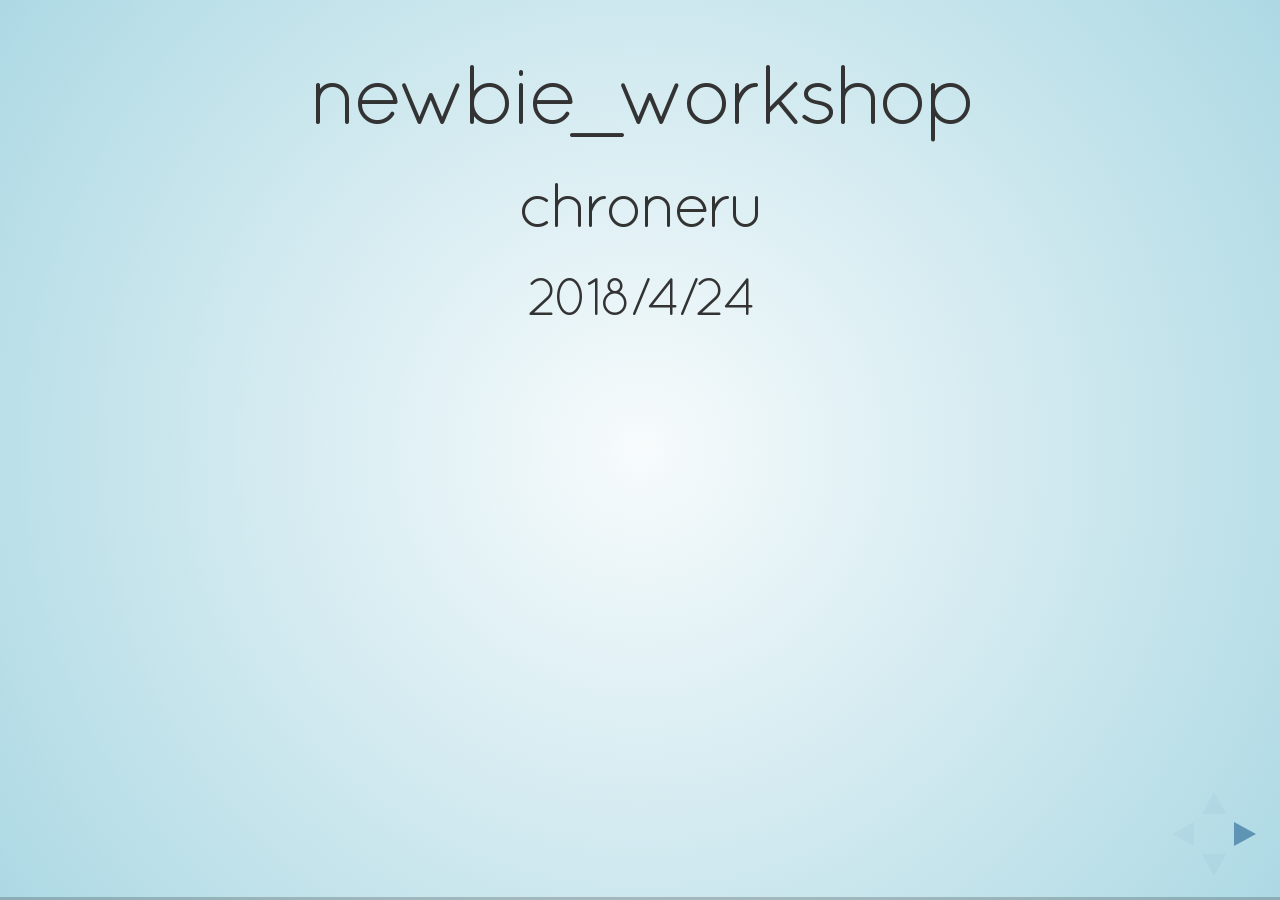
==== newbie/newbie_workshop.html @ 177f2711 "reupload the files" ====
<!DOCTYPE html>
<html>
<head>
  <meta charset="utf-8">
  <meta name="generator" content="pandoc">
  <meta name="author" content="chroneru" />
  <title>newbie_workshop</title>
  <meta name="apple-mobile-web-app-capable" content="yes">
  <meta name="apple-mobile-web-app-status-bar-style" content="black-translucent">
  <meta name="viewport" content="width=device-width, initial-scale=1.0, maximum-scale=1.0, user-scalable=no, minimal-ui">
  <link rel="stylesheet" href="newbie_workshop_files/reveal.js-3.3.0.1/css/reveal.css"/>


<style type="text/css">
div.sourceCode { overflow-x: auto; }
table.sourceCode, tr.sourceCode, td.lineNumbers, td.sourceCode {
  margin: 0; padding: 0; vertical-align: baseline; border: none; }
table.sourceCode { width: 100%; line-height: 100%; }
td.lineNumbers { text-align: right; padding-right: 4px; padding-left: 4px; color: #aaaaaa; border-right: 1px solid #aaaaaa; }
td.sourceCode { padding-left: 5px; }
code > span.kw { color: #007020; font-weight: bold; } /* Keyword */
code > span.dt { color: #902000; } /* DataType */
code > span.dv { color: #40a070; } /* DecVal */
code > span.bn { color: #40a070; } /* BaseN */
code > span.fl { color: #40a070; } /* Float */
code > span.ch { color: #4070a0; } /* Char */
code > span.st { color: #4070a0; } /* String */
code > span.co { color: #60a0b0; font-style: italic; } /* Comment */
code > span.ot { color: #007020; } /* Other */
code > span.al { color: #ff0000; font-weight: bold; } /* Alert */
code > span.fu { color: #06287e; } /* Function */
code > span.er { color: #ff0000; font-weight: bold; } /* Error */
code > span.wa { color: #60a0b0; font-weight: bold; font-style: italic; } /* Warning */
code > span.cn { color: #880000; } /* Constant */
code > span.sc { color: #4070a0; } /* SpecialChar */
code > span.vs { color: #4070a0; } /* VerbatimString */
code > span.ss { color: #bb6688; } /* SpecialString */
code > span.im { } /* Import */
code > span.va { color: #19177c; } /* Variable */
code > span.cf { color: #007020; font-weight: bold; } /* ControlFlow */
code > span.op { color: #666666; } /* Operator */
code > span.bu { } /* BuiltIn */
code > span.ex { } /* Extension */
code > span.pp { color: #bc7a00; } /* Preprocessor */
code > span.at { color: #7d9029; } /* Attribute */
code > span.do { color: #ba2121; font-style: italic; } /* Documentation */
code > span.an { color: #60a0b0; font-weight: bold; font-style: italic; } /* Annotation */
code > span.cv { color: #60a0b0; font-weight: bold; font-style: italic; } /* CommentVar */
code > span.in { color: #60a0b0; font-weight: bold; font-style: italic; } /* Information */
</style>

<link rel="stylesheet" href="newbie_workshop_files/reveal.js-3.3.0.1/css/theme/sky.css" id="theme">


  <!-- some tweaks to reveal css -->
  <style type="text/css">
    .reveal h1 { font-size: 2.0em; }
    .reveal h2 { font-size: 1.5em;  }
    .reveal h3 { font-size: 1.25em;	}
    .reveal h4 { font-size: 1em;	}

    .reveal .slides>section,
    .reveal .slides>section>section {
      padding: 0px 0px;
    }



    .reveal table {
      border-width: 1px;
      border-spacing: 2px;
      border-style: dotted;
      border-color: gray;
      border-collapse: collapse;
      font-size: 0.7em;
    }

    .reveal table th {
      border-width: 1px;
      padding-left: 10px;
      padding-right: 25px;
      font-weight: bold;
      border-style: dotted;
      border-color: gray;
    }

    .reveal table td {
      border-width: 1px;
      padding-left: 10px;
      padding-right: 25px;
      border-style: dotted;
      border-color: gray;
    }


  </style>

    <style type="text/css">code{white-space: pre;}</style>

    <link rel="stylesheet" href="newbie_workshop.css"/>

<!-- Printing and PDF exports -->
<script id="paper-css" type="application/dynamic-css">

/* Default Print Stylesheet Template
   by Rob Glazebrook of CSSnewbie.com
   Last Updated: June 4, 2008

   Feel free (nay, compelled) to edit, append, and
   manipulate this file as you see fit. */


@media print {

	/* SECTION 1: Set default width, margin, float, and
	   background. This prevents elements from extending
	   beyond the edge of the printed page, and prevents
	   unnecessary background images from printing */
	html {
		background: #fff;
		width: auto;
		height: auto;
		overflow: visible;
	}
	body {
		background: #fff;
		font-size: 20pt;
		width: auto;
		height: auto;
		border: 0;
		margin: 0 5%;
		padding: 0;
		overflow: visible;
		float: none !important;
	}

	/* SECTION 2: Remove any elements not needed in print.
	   This would include navigation, ads, sidebars, etc. */
	.nestedarrow,
	.controls,
	.fork-reveal,
	.share-reveal,
	.state-background,
	.reveal .progress,
	.reveal .backgrounds {
		display: none !important;
	}

	/* SECTION 3: Set body font face, size, and color.
	   Consider using a serif font for readability. */
	body, p, td, li, div {
		font-size: 20pt!important;
		font-family: Georgia, "Times New Roman", Times, serif !important;
		color: #000;
	}

	/* SECTION 4: Set heading font face, sizes, and color.
	   Differentiate your headings from your body text.
	   Perhaps use a large sans-serif for distinction. */
	h1,h2,h3,h4,h5,h6 {
		color: #000!important;
		height: auto;
		line-height: normal;
		font-family: Georgia, "Times New Roman", Times, serif !important;
		text-shadow: 0 0 0 #000 !important;
		text-align: left;
		letter-spacing: normal;
	}
	/* Need to reduce the size of the fonts for printing */
	h1 { font-size: 28pt !important;  }
	h2 { font-size: 24pt !important; }
	h3 { font-size: 22pt !important; }
	h4 { font-size: 22pt !important; font-variant: small-caps; }
	h5 { font-size: 21pt !important; }
	h6 { font-size: 20pt !important; font-style: italic; }

	/* SECTION 5: Make hyperlinks more usable.
	   Ensure links are underlined, and consider appending
	   the URL to the end of the link for usability. */
	a:link,
	a:visited {
		color: #000 !important;
		font-weight: bold;
		text-decoration: underline;
	}
	/*
	.reveal a:link:after,
	.reveal a:visited:after {
		content: " (" attr(href) ") ";
		color: #222 !important;
		font-size: 90%;
	}
	*/


	/* SECTION 6: more reveal.js specific additions by @skypanther */
	ul, ol, div, p {
		visibility: visible;
		position: static;
		width: auto;
		height: auto;
		display: block;
		overflow: visible;
		margin: 0;
		text-align: left !important;
	}
	.reveal pre,
	.reveal table {
		margin-left: 0;
		margin-right: 0;
	}
	.reveal pre code {
		padding: 20px;
		border: 1px solid #ddd;
	}
	.reveal blockquote {
		margin: 20px 0;
	}
	.reveal .slides {
		position: static !important;
		width: auto !important;
		height: auto !important;

		left: 0 !important;
		top: 0 !important;
		margin-left: 0 !important;
		margin-top: 0 !important;
		padding: 0 !important;
		zoom: 1 !important;

		overflow: visible !important;
		display: block !important;

		text-align: left !important;
		-webkit-perspective: none;
		   -moz-perspective: none;
		    -ms-perspective: none;
		        perspective: none;

		-webkit-perspective-origin: 50% 50%;
		   -moz-perspective-origin: 50% 50%;
		    -ms-perspective-origin: 50% 50%;
		        perspective-origin: 50% 50%;
	}
	.reveal .slides section {
		visibility: visible !important;
		position: static !important;
		width: auto !important;
		height: auto !important;
		display: block !important;
		overflow: visible !important;

		left: 0 !important;
		top: 0 !important;
		margin-left: 0 !important;
		margin-top: 0 !important;
		padding: 60px 20px !important;
		z-index: auto !important;

		opacity: 1 !important;

		page-break-after: always !important;

		-webkit-transform-style: flat !important;
		   -moz-transform-style: flat !important;
		    -ms-transform-style: flat !important;
		        transform-style: flat !important;

		-webkit-transform: none !important;
		   -moz-transform: none !important;
		    -ms-transform: none !important;
		        transform: none !important;

		-webkit-transition: none !important;
		   -moz-transition: none !important;
		    -ms-transition: none !important;
		        transition: none !important;
	}
	.reveal .slides section.stack {
		padding: 0 !important;
	}
	.reveal section:last-of-type {
		page-break-after: avoid !important;
	}
	.reveal section .fragment {
		opacity: 1 !important;
		visibility: visible !important;

		-webkit-transform: none !important;
		   -moz-transform: none !important;
		    -ms-transform: none !important;
		        transform: none !important;
	}
	.reveal section img {
		display: block;
		margin: 15px 0px;
		background: rgba(255,255,255,1);
		border: 1px solid #666;
		box-shadow: none;
	}

	.reveal section small {
		font-size: 0.8em;
	}

}  
</script>


<script id="pdf-css" type="application/dynamic-css">
    
/**
 * This stylesheet is used to print reveal.js
 * presentations to PDF.
 *
 * https://github.com/hakimel/reveal.js#pdf-export
 */

* {
	-webkit-print-color-adjust: exact;
}

body {
	margin: 0 auto !important;
	border: 0;
	padding: 0;
	float: none !important;
	overflow: visible;
}

html {
	width: 100%;
	height: 100%;
	overflow: visible;
}

/* Remove any elements not needed in print. */
.nestedarrow,
.reveal .controls,
.reveal .progress,
.reveal .playback,
.reveal.overview,
.fork-reveal,
.share-reveal,
.state-background {
	display: none !important;
}

h1, h2, h3, h4, h5, h6 {
	text-shadow: 0 0 0 #000 !important;
}

.reveal pre code {
	overflow: hidden !important;
	font-family: Courier, 'Courier New', monospace !important;
}

ul, ol, div, p {
	visibility: visible;
	position: static;
	width: auto;
	height: auto;
	display: block;
	overflow: visible;
	margin: auto;
}
.reveal {
	width: auto !important;
	height: auto !important;
	overflow: hidden !important;
}
.reveal .slides {
	position: static;
	width: 100%;
	height: auto;

	left: auto;
	top: auto;
	margin: 0 !important;
	padding: 0 !important;

	overflow: visible;
	display: block;

	-webkit-perspective: none;
	   -moz-perspective: none;
	    -ms-perspective: none;
	        perspective: none;

	-webkit-perspective-origin: 50% 50%; /* there isn't a none/auto value but 50-50 is the default */
	   -moz-perspective-origin: 50% 50%;
	    -ms-perspective-origin: 50% 50%;
	        perspective-origin: 50% 50%;
}

.reveal .slides section {
	page-break-after: always !important;

	visibility: visible !important;
	position: relative !important;
	display: block !important;
	position: relative !important;

	margin: 0 !important;
	padding: 0 !important;
	box-sizing: border-box !important;
	min-height: 1px;

	opacity: 1 !important;

	-webkit-transform-style: flat !important;
	   -moz-transform-style: flat !important;
	    -ms-transform-style: flat !important;
	        transform-style: flat !important;

	-webkit-transform: none !important;
	   -moz-transform: none !important;
	    -ms-transform: none !important;
	        transform: none !important;
}

.reveal section.stack {
	margin: 0 !important;
	padding: 0 !important;
	page-break-after: avoid !important;
	height: auto !important;
	min-height: auto !important;
}

.reveal img {
	box-shadow: none;
}

.reveal .roll {
	overflow: visible;
	line-height: 1em;
}

/* Slide backgrounds are placed inside of their slide when exporting to PDF */
.reveal section .slide-background {
	display: block !important;
	position: absolute;
	top: 0;
	left: 0;
	width: 100%;
	z-index: -1;
}

/* All elements should be above the slide-background */
.reveal section>* {
	position: relative;
	z-index: 1;
}

/* Display slide speaker notes when 'showNotes' is enabled */
.reveal .speaker-notes-pdf {
	display: block;
	width: 100%;
	max-height: none;
	left: auto;
	top: auto;
	z-index: 100;
}

/* Display slide numbers when 'slideNumber' is enabled */
.reveal .slide-number-pdf {
	display: block;
	position: absolute;
	font-size: 14px;
}

</script>


<script>
var style = document.createElement( 'style' );
style.type = 'text/css';
var style_script_id = window.location.search.match( /print-pdf/gi ) ? 'pdf-css' : 'paper-css';
var style_script = document.getElementById(style_script_id).text;
style.innerHTML = style_script;
document.getElementsByTagName('head')[0].appendChild(style);
</script>

</head>
<body>
  <div class="reveal">
    <div class="slides">

<section>
    <h1 class="title">newbie_workshop</h1>
    <h2 class="author">chroneru</h2>
    <h3 class="date">2018/4/24</h3>
</section>

<section><section class="titleslide slide level1"><h1>自己紹介</h1></section><section class="slide level2">

<div id="myprof">
<ul>
<li><span class="citation" data-cites="chroneru_mineru">@chroneru_mineru</span></li>
<li>R歴はぎゅっとすると2年ぐらい</li>
<li>Rについてのブログを書いてる</li>
</ul>
</div>
</section></section>
<section><section id="r" class="titleslide slide level1"><h1>1.Rのインストール</h1></section><section id="windows" class="slide level2">
<h2>1.1.windows</h2>
<ul>
<li><a href="https://www.r-project.org/">Rのページ</a>に行きます。</li>
<li>Mirrors からjapanのミラーサイトを選択してください。</li>
<li>Download R x.x.x for Windowsをクリックしてダウンロードして実行する。(x.x.xはバージョンです。)</li>
<li>後はインストーラにしたがってください。</li>
</ul>
</section><section id="mac" class="slide level2">
<h2>1.2.mac</h2>
<ul>
<li>homebrewでのインストールだとこんな感じ</li>
</ul>
<div class="sourceCode"><pre class="sourceCode bash"><code class="sourceCode bash"><span class="ex">brew</span> tap homebrew/science
<span class="ex">brew</span> install r</code></pre></div>
</section><section id="linux" class="slide level2">
<h2>1.3.linux</h2>
<ul>
<li>簡易的な方法を示します。</li>
<li>ubuntu</li>
</ul>
<div class="sourceCode"><pre class="sourceCode bash"><code class="sourceCode bash"><span class="fu">sudo</span> apt-get install r-base</code></pre></div>
<ul>
<li>centos</li>
</ul>
<div class="sourceCode"><pre class="sourceCode bash"><code class="sourceCode bash"><span class="fu">sudo</span> yum install epel-release
<span class="fu">sudo</span> yum --enablerepo=epel install R</code></pre></div>
</section></section>
<section><section id="rstudio" class="titleslide slide level1"><h1>2.Rstudioのインストール</h1></section><section id="windows-1" class="slide level2">
<h2>2.1.windows</h2>
<ul>
<li><a href="https://www.rstudio.com">Rstudio</a>のページからダウンロード，インストールします。</li>
<li>別に難しくない</li>
</ul>
</section><section id="mac-1" class="slide level2">
<h2>2.2.mac</h2>
<ul>
<li>homebrewでのインストール
<ul>
<li>brew-cask必須！</li>
</ul></li>
</ul>
<div class="sourceCode"><pre class="sourceCode bash"><code class="sourceCode bash"><span class="ex">brew</span> cask install rstudio</code></pre></div>
</section><section id="linux-1" class="slide level2">
<h2>2.3.linux</h2>
<ul>
<li>ubuntu</li>
</ul>
<div class="sourceCode"><pre class="sourceCode bash"><code class="sourceCode bash"><span class="fu">wget</span> https://download1.rstudio.org/rstudio-1.1.447-amd64.deb
<span class="fu">sudo</span> dpkg -i rstudio-1.1.447-amd64.deb</code></pre></div>
<ul>
<li>centos</li>
</ul>
<div class="sourceCode"><pre class="sourceCode bash"><code class="sourceCode bash"><span class="fu">sudo</span> yum install wget
<span class="fu">wget</span> https://download2.rstudio.org/rstudio-server-rhel-1.1.442-x86_64.rpm
<span class="fu">sudo</span> yum install rstudio-server-rhel-1.1.442-x86_64.rpm</code></pre></div>
</section></section>
<section><section id="operator" class="titleslide slide level1"><h1>3.Rの演算子</h1></section><section class="slide level2">
<h2>3.1.算術演算子</h2>
<ul>
<li>ふつうの計算に使う</li>
</ul>
<table>
<thead>
<tr class="header">
<th style="text-align: center;">演算子</th>
<th style="text-align: right;">使い方</th>
<th style="text-align: right;">結果</th>
</tr>
</thead>
<tbody>
<tr class="odd">
<td style="text-align: center;"><code>+</code></td>
<td style="text-align: right;"><code>1 + 2</code></td>
<td style="text-align: right;">3</td>
</tr>
<tr class="even">
<td style="text-align: center;"><code>-</code></td>
<td style="text-align: right;"><code>1 - 2</code></td>
<td style="text-align: right;">-1</td>
</tr>
<tr class="odd">
<td style="text-align: center;"><code>*</code></td>
<td style="text-align: right;"><code>2 * 3</code></td>
<td style="text-align: right;">6</td>
</tr>
<tr class="even">
<td style="text-align: center;"><code>/</code></td>
<td style="text-align: right;"><code>2 / 3</code></td>
<td style="text-align: right;">0.6666667</td>
</tr>
<tr class="odd">
<td style="text-align: center;"><code>^</code></td>
<td style="text-align: right;"><code>2 ^ 3</code></td>
<td style="text-align: right;">8</td>
</tr>
</tbody>
</table>
</section><section class="slide level2">
<h2>3.2.代入演算子</h2>
<ul>
<li>代入に使う</li>
<li><code>=</code> は非推奨，<code>&lt;-</code> を使う</li>
<li><code>&lt;&lt;-</code> はグローバル環境への代入
<ul>
<li><code>&lt;&lt;-</code>よりもassign関数を使うほうがいい</li>
</ul></li>
</ul>
<table>
<thead>
<tr class="header">
<th style="text-align: center;">演算子</th>
<th style="text-align: center;">使い方</th>
</tr>
</thead>
<tbody>
<tr class="odd">
<td style="text-align: center;"><code>&lt;-</code></td>
<td style="text-align: center;"><code>a &lt;- 3</code></td>
</tr>
<tr class="even">
<td style="text-align: center;"><code>&lt;&lt;-</code></td>
<td style="text-align: center;"><code>a &lt;&lt;- 5</code></td>
</tr>
</tbody>
</table>
</section></section>
<section><section class="titleslide slide level1"><h1>4.データ型</h1></section><section class="slide level2">
<h2>4.1.ベクトル</h2>
<ul>
<li>Rではベクトルとして代入される。</li>
<li>文字列は<code>&quot;&quot;</code>でくくる。</li>
<li>数値はそのまま代入</li>
<li>論理値は<code>TRUE</code>と<code>FALSE</code></li>
</ul>
<div class="sourceCode"><pre class="sourceCode r"><code class="sourceCode r">hoge &lt;-<span class="st"> &quot;やっほー&quot;</span>
fuga &lt;-<span class="st"> </span><span class="fl">1.414</span>
foo &lt;-<span class="st"> </span><span class="ot">TRUE</span>
hoge; fuga; foo
<span class="co">#&gt; [1] &quot;やっほー&quot;</span>
<span class="co">#&gt; [1] 1.414</span>
<span class="co">#&gt; [1] TRUE</span></code></pre></div>
</section><section class="slide level2">

<ul>
<li>複数の値を代入するときは<code>c()</code>を使う
<ul>
<li>型強制が起こる
<ul>
<li>数値は文字列に</li>
<li>論理値は数値か文字列に</li>
</ul></li>
</ul></li>
</ul>
<div class="sourceCode"><pre class="sourceCode r"><code class="sourceCode r">hoge &lt;-<span class="st"> </span><span class="kw">c</span>(<span class="st">&quot;やっほー&quot;</span>, <span class="st">&quot;おっはー&quot;</span>)
fuga &lt;-<span class="st"> </span><span class="kw">c</span>(<span class="fl">1.414</span>, <span class="fl">1.732</span>)
foo &lt;-<span class="st"> </span><span class="kw">c</span>(<span class="ot">TRUE</span>,<span class="ot">FALSE</span>)
hoge; fuga; foo
<span class="co">#&gt; [1] &quot;やっほー&quot; &quot;おっはー&quot;</span>
<span class="co">#&gt; [1] 1.414 1.732</span>
<span class="co">#&gt; [1]  TRUE FALSE</span></code></pre></div>
<div class="sourceCode"><pre class="sourceCode r"><code class="sourceCode r">hoge2 &lt;-<span class="st"> </span><span class="kw">c</span>(<span class="st">&quot;やっほー&quot;</span>, <span class="dv">1</span>, <span class="ot">TRUE</span>)
fuga2 &lt;-<span class="st"> </span><span class="kw">c</span>(<span class="fl">1.414</span>, <span class="ot">TRUE</span>)
hoge2; fuga2
<span class="co">#&gt; [1] &quot;やっほー&quot; &quot;1&quot;        &quot;TRUE&quot;</span>
<span class="co">#&gt; [1] 1.414 1.000</span></code></pre></div>
</section><section class="slide level2">
<h2>クイズ</h2>
<h3>次のベクトルはどんなデータになるでしょう</h3>
<div class="sourceCode"><pre class="sourceCode r"><code class="sourceCode r">quiz1 &lt;-<span class="st"> </span><span class="kw">c</span>(<span class="dv">1</span><span class="op">+</span><span class="ot">TRUE</span>, <span class="st">&quot;やっほー&quot;</span>)
quiz2 &lt;-<span class="st"> </span><span class="kw">c</span>(<span class="dv">1</span><span class="op">+</span><span class="ot">TRUE</span>, <span class="dv">3</span>) <span class="op">*</span><span class="st"> </span><span class="ot">FALSE</span></code></pre></div>
</section><section class="slide level2">

<h3>正解は</h3>
<div class="sourceCode"><pre class="sourceCode r"><code class="sourceCode r">quiz1
<span class="co">#&gt; [1] &quot;2&quot;        &quot;やっほー&quot;</span>

quiz2
<span class="co">#&gt; [1] 0 0</span></code></pre></div>
<p><code>TRUE</code>は<code>1</code>に，<code>FALSE</code>は<code>0</code>になります。</p>
</section><section class="slide level2">
<h2>4.1.1.ベクトルの計算では，リサイクルルールが使われます。</h2>
<div class="sourceCode"><pre class="sourceCode r"><code class="sourceCode r">a &lt;-<span class="st"> </span><span class="kw">c</span>(<span class="dv">1</span>,<span class="dv">2</span>,<span class="dv">3</span>,<span class="dv">4</span>)
b &lt;-<span class="st"> </span><span class="kw">c</span>(<span class="dv">1</span>,<span class="dv">2</span>)
c &lt;-<span class="st"> </span><span class="kw">c</span>(<span class="dv">1</span>,<span class="dv">2</span>,<span class="dv">3</span>)</code></pre></div>
</section><section class="slide level2">

<div class="sourceCode"><pre class="sourceCode r"><code class="sourceCode r">a <span class="op">*</span><span class="st"> </span><span class="dv">3</span>
<span class="co">#&gt; [1]  3  6  9 12</span>
a <span class="op">+</span><span class="st"> </span>b
<span class="co">#&gt; [1] 2 4 4 6</span>
b <span class="op">+</span><span class="st"> </span>a
<span class="co">#&gt; [1] 2 4 4 6</span>
a <span class="op">*</span><span class="st"> </span>c
<span class="co">#&gt; Warning in a * c: longer object length is not a multiple of shorter object</span>
<span class="co">#&gt; length</span>
<span class="co">#&gt; [1] 1 4 9 4</span></code></pre></div>
<p>小さいベクトルが，大きいベクトルにあわせて繰り返されます。</p>
</section><section class="slide level2">
<h2>4.1.2.ベクトルの要素を参照する</h2>
<h3 id="1">ベクトルの要素は<code>[1]</code>からはじまる!</h3>
<ul>
<li>ベクトルの参照は線形代数と一緒</li>
<li><code>[行番号,列番号]</code>で参照する!</li>
</ul>
<div class="sourceCode"><pre class="sourceCode r"><code class="sourceCode r">a &lt;-<span class="st"> </span><span class="kw">c</span>(<span class="dv">1</span>,<span class="dv">2</span>,<span class="dv">3</span>,<span class="dv">4</span>)
<span class="kw">dim</span>(a) &lt;-<span class="st"> </span><span class="kw">c</span>(<span class="dv">2</span>,<span class="dv">2</span>) <span class="co">#2次元配列</span>
a
<span class="co">#&gt;      [,1] [,2]</span>
<span class="co">#&gt; [1,]    1    3</span>
<span class="co">#&gt; [2,]    2    4</span>

a[<span class="dv">1</span>,<span class="dv">2</span>]
<span class="co">#&gt; [1] 3</span>

a[<span class="kw">c</span>(<span class="dv">1</span>,<span class="dv">2</span>),<span class="dv">2</span>]
<span class="co">#&gt; [1] 3 4</span></code></pre></div>
</section><section class="slide level2">

<ul>
<li>代入もできる</li>
</ul>
<div class="sourceCode"><pre class="sourceCode r"><code class="sourceCode r">a
<span class="co">#&gt;      [,1] [,2]</span>
<span class="co">#&gt; [1,]    1    3</span>
<span class="co">#&gt; [2,]    2    4</span>

tmp &lt;-<span class="st"> </span>a[<span class="dv">2</span>,<span class="dv">1</span>]
a[<span class="dv">2</span>,<span class="dv">1</span>] &lt;-<span class="st"> </span>a[<span class="dv">1</span>,<span class="dv">2</span>]
a[<span class="dv">1</span>,<span class="dv">2</span>] &lt;-<span class="st"> </span>tmp
a
<span class="co">#&gt;      [,1] [,2]</span>
<span class="co">#&gt; [1,]    1    2</span>
<span class="co">#&gt; [2,]    3    4</span></code></pre></div>
</section><section id="scanf" class="slide level2">
<h2>4.2.scanfみたいなのも用意されてる</h2>
<ul>
<li>readline関数</li>
</ul>
<div class="sourceCode"><pre class="sourceCode r"><code class="sourceCode r">a &lt;-<span class="st"> </span><span class="kw">readline</span>(<span class="st">&quot;入力してね: &quot;</span>)
<span class="co">#&gt; 入力してね:</span>

<span class="co">#&gt; 入力してね: ここに入力</span></code></pre></div>
<ul>
<li>これを使うと簡単なクイズができる。</li>
</ul>
</section><section class="slide level2">

<h3>作ってみよう。</h3>
<div class="sourceCode"><pre class="sourceCode r"><code class="sourceCode r">quiz &lt;-<span class="st"> </span><span class="cf">function</span>() {
  answer &lt;-<span class="st"> &quot;さくらんぼ&quot;</span>
  ans_u &lt;-<span class="st"> </span><span class="kw">readline</span>(<span class="st">&quot;おうとうってなんだ？: &quot;</span>)
  <span class="cf">if</span> (ans_u <span class="op">==</span><span class="st"> </span>answer) <span class="kw">print</span>(<span class="st">&quot;あってるよ&quot;</span>) 
  <span class="cf">else</span> <span class="kw">print</span>(<span class="st">&quot;まちがってるよ&quot;</span>)
}
<span class="kw">quiz</span>()
<span class="co">#&gt; おうとうってなんだ？: </span>
<span class="co">#&gt; [1] &quot;まちがってるよ&quot;</span></code></pre></div>
</section></section>
<section><section class="titleslide slide level1"><h1>5.他言語との連携</h1></section></section>
<section><section id="c" class="titleslide slide level1"><h1>5.1.C言語</h1></section><section class="slide level2">

<ul>
<li>さっきのクイズをCにしてみると</li>
</ul>
<div class="sourceCode"><pre class="sourceCode c"><code class="sourceCode c"><span class="pp">#include </span><span class="im">&quot;/usr/include/stdio.h&quot;</span>
<span class="pp">#include </span><span class="im">&quot;/usr/include/stdlib.h&quot;</span>
<span class="pp">#include </span><span class="im">&quot;/usr/include/string.h&quot;</span>
<span class="pp">#include </span><span class="im">&quot;/usr/include/R/R.h&quot;</span>

<span class="dt">void</span> quiz(<span class="dt">char</span> **ans_u);

<span class="dt">void</span> quiz(<span class="dt">char</span> **ans_u) {
  <span class="dt">char</span> answer[] = <span class="st">&quot;さくらんぼ&quot;</span>;
  <span class="dt">char</span> yes[] = <span class="st">&quot;あってるよ&quot;</span>;
  <span class="dt">char</span> no[] = <span class="st">&quot;まちがってるよ&quot;</span>;

  printf(<span class="st">&quot;おうとうってなんだ？: %p</span><span class="sc">\n</span><span class="st">&quot;</span>,*ans_u);
  <span class="cf">if</span>(strcmp(answer,*ans_u) == <span class="dv">0</span>) {
        printf(<span class="st">&quot;%s&quot;</span>,yes);
  } <span class="cf">else</span> {
        printf(<span class="st">&quot;%s&quot;</span>,no);
  }
}</code></pre></div>
</section><section class="slide level2">

<ul>
<li>gccだとエラーは出ないが，危険っぽい</li>
</ul>
<div class="sourceCode"><pre class="sourceCode bash"><code class="sourceCode bash"><span class="fu">gcc</span> -shared -fPIC -I/usr/include/R -o quiz_point.so quiz_point.c</code></pre></div>
<ul>
<li>Rのバッチコマンドからビルドする</li>
</ul>
<div class="sourceCode"><pre class="sourceCode bash"><code class="sourceCode bash"><span class="ex">R</span> CMD SHLIB quiz_point.c</code></pre></div>
<div class="sourceCode"><pre class="sourceCode r"><code class="sourceCode r"><span class="kw">dyn.load</span>(<span class="st">&quot;./C/quiz_point.so&quot;</span>)
ANS &lt;-<span class="st"> &quot;さくらんぼ&quot;</span>
<span class="kw">.C</span>(<span class="st">&#39;quiz&#39;</span>, <span class="kw">as.character</span>(ANS))
<span class="co">#&gt; list()</span>
<span class="co">#&gt; おうとうってなんだ？: まちがってるよ</span>
<span class="kw">dyn.unload</span>(<span class="st">&quot;./C/quiz_point.so&quot;</span>)</code></pre></div>
</section><section class="slide level2">

<ul>
<li><code>R.h</code>のinclude必要!</li>
<li>ヘッダファイルのincludeには絶対パスで指定するのが簡単</li>
<li><code>?.C</code>でデータ型を確認する</li>
<li>gccも使える
<ul>
<li>gccのオプションでヘッダファイルのパスを指定する。
<ul>
<li><code>-I/usr/include/R</code></li>
<li>R.h内部でRconfig.hが呼び出されるため</li>
</ul></li>
</ul></li>
</ul>
</section><section id="Ccompile" class="slide level2">
<h2>5.1.1.Cのコードはめんどい</h2>
<ul>
<li>関数の戻り値は<code>void</code>にする。</li>
<li>引数はポインタを使う。</li>
<li>RのデータとCの引数の型とが一致しない</li>
<li>gccだと.soをつくれてしまう</li>
<li>Rバッチだとエラーの特定がしづらい</li>
</ul>
</section><section id="C2R" class="slide level2">
<h2>5.1.2.Rからロード</h2>
<ul>
<li>形式は，<code>.so</code>か<code>.dll</code></li>
<li><code>dyn.load(</code>“hoge.so”<code>)</code>で読み込む</li>
<li><code>dyn.unload(</code>“hoge.so”<code>)</code>でアンロード
<ul>
<li>Rはメモリだけで処理するのでアンロードしておくといい</li>
<li>fcloseぐらいに思っておく</li>
</ul></li>
<li><code>.C('関数名',引数)</code>か<code>.Call()</code>を使う</li>
<li>RにはC用のデータ型が用意されている</li>
</ul>
</section></section>
<section><section class="titleslide slide level1"><h1>5.2.シェルスクリプト</h1></section><section id="shellscript" class="slide level2">
<h2>5.2.1.シェルスクリプト</h2>
<ul>
<li>シェルでも再現してみる。</li>
<li>これはけっこう素直に扱える。</li>
</ul>
<div class="sourceCode"><pre class="sourceCode bash"><code class="sourceCode bash"><span class="co">#!/bin/sh</span>

<span class="kw">if</span><span class="bu"> [</span> <span class="va">$#</span> <span class="ot">-eq</span> 1<span class="bu"> ]</span> 
<span class="kw">then</span>
        <span class="bu">echo</span> <span class="st">&quot;おうとうってなんだ？&quot;</span>
        <span class="ex">R</span> --vanilla --no-save --slave -f ./quiz_sh.R --args <span class="va">$1</span>

<span class="kw">else</span>
        <span class="bu">echo</span> <span class="st">&quot;引数の数が正しくありません。&quot;</span>
<span class="kw">fi</span></code></pre></div>
</section><section class="slide level2">

<div class="sourceCode"><pre class="sourceCode r"><code class="sourceCode r">ans_u &lt;-<span class="st"> </span><span class="kw">commandArgs</span>(<span class="dt">trailingOnly =</span> <span class="ot">TRUE</span>)

diagnosis &lt;-<span class="st"> </span><span class="kw">c</span>(<span class="st">&quot;まちがってるよ</span><span class="ch">\n</span><span class="st">&quot;</span>,
               <span class="st">&quot;あってるよ</span><span class="ch">\n</span><span class="st">&quot;</span>)

<span class="kw">cat</span>( ans_u )
<span class="kw">cat</span>( <span class="st">&quot;</span><span class="ch">\n</span><span class="st">&quot;</span> )

<span class="kw">cat</span>(diagnosis[ (ans_u <span class="op">==</span><span class="st"> &quot;さくらんぼ&quot;</span>) <span class="op">+</span><span class="st"> </span><span class="dv">1</span> ])</code></pre></div>
<div class="sourceCode"><pre class="sourceCode bash"><code class="sourceCode bash"><span class="fu">chmod</span> u+x quiz_sh.sh</code></pre></div>
</section><section id="commandargs" class="slide level2">
<h2>5.2.2.commandArgs()</h2>
<ul>
<li><code>trailingOnly = TRUE</code>を指定する。
<ul>
<li><code>FALSE</code>だとコマンドとオプションも渡される。</li>
</ul></li>
<li>Rコマンドのオプションに<code>--args</code>を指定する。</li>
<li>引数を複数わたすこともできる。</li>
</ul>
</section><section id="shebang" class="slide level2">
<h2>5.2.3.shebang</h2>
<ul>
<li>シバンを変えることで<code>.R</code>スクリプトを直接実行できる。</li>
</ul>
<div class="sourceCode"><pre class="sourceCode bash"><code class="sourceCode bash"><span class="co">#! /usr/bin/R --vanilla --no-save --slave -f</span>

<span class="ex">quiz</span> <span class="op">&lt;</span>- function() <span class="kw">{</span>
  <span class="ex">answer</span> <span class="op">&lt;</span>- <span class="st">&quot;さくらんぼ&quot;</span>
  <span class="ex">ans_u</span> <span class="op">&lt;</span>- readline(<span class="st">&quot;おうとうってなんだ？: &quot;</span>)
  <span class="kw">if</span> <span class="kw">(</span><span class="ex">ans_u</span> == answer<span class="kw">)</span> <span class="ex">print</span>(<span class="st">&quot;あってるよ&quot;</span>) 
  <span class="kw">else</span> <span class="ex">print</span>(<span class="st">&quot;まちがってるよ&quot;</span>)
<span class="kw">}</span>
<span class="fu">quiz()</span></code></pre></div>
<div class="sourceCode"><pre class="sourceCode bash"><code class="sourceCode bash"><span class="fu">chmod</span> u+x ファイル名</code></pre></div>
</section><section class="slide level2">
<h2>5.2.4.ヒアドキュメント</h2>
<ul>
<li>シェルのヒアドキュメントも使える</li>
</ul>
<div class="sourceCode"><pre class="sourceCode bash"><code class="sourceCode bash"><span class="ex">R</span> --vanilla --no-save --slave <span class="op">&lt;&lt; `EOS`</span>
quiz &lt;- function() {
  answer &lt;- &quot;さくらんぼ&quot;
  ans_u &lt;- readline(&quot;おうとうってなんだ？: &quot;)
  if (ans_u == answer) print(&quot;あってるよ&quot;) 
  else print(&quot;まちがってるよ&quot;)
}
quiz()
<span class="kw">`</span><span class="ex">EOS</span><span class="kw">`</span>

#&gt; おうとうってなんだ？: 
#&gt; [1] &quot;まちがってるよ&quot;</code></pre></div>
</section></section>
<section><section class="titleslide slide level1"><h1>5.3.他にも使える言語</h1></section><section class="slide level2">

<ul>
<li>C++</li>
<li>Python</li>
<li>Ruby</li>
<li>SQL</li>
</ul>
<p>などなどいろいろ用意されている。</p>
</section></section>
<section><section class="titleslide slide level1"><h1>6.パッケージ</h1></section><section class="slide level2">
<h2>6.1.パッケージとは</h2>
<h3>いろんな人がつくった便利な関数群</h3>
<ul>
<li><code>install.packages()</code>でインストール</li>
<li><code>library()</code>で読み込み</li>
<li><code>detach()</code>でアンロード</li>
</ul>
<div class="sourceCode"><pre class="sourceCode r"><code class="sourceCode r"><span class="kw">install.packages</span>(<span class="st">&quot;パッケージ名&quot;</span>)
<span class="kw">library</span>(パッケージ名)
<span class="kw">detach</span>(<span class="st">&quot;package:パッケージ名&quot;</span>, <span class="dt">unload =</span> <span class="ot">TRUE</span>)</code></pre></div>
</section><section id="tidyverse" class="slide level2">
<h2>6.2.tidyverse群</h2>
<ul>
<li>よくつかわれるパッケージ</li>
<li>データ処理につかう</li>
<li>パイプ<code>%&gt;%</code>が使える</li>
<li>グラフをきれいにかける</li>
</ul>
</section><section class="slide level2">

<div class="sourceCode"><pre class="sourceCode r"><code class="sourceCode r"><span class="kw">install.packages</span>(<span class="st">&quot;tidyverse&quot;</span>)
<span class="kw">library</span>(tidyverse)</code></pre></div>
<ul>
<li>インストール時につまづきやすい</li>
<li>エラーを読むと解決する</li>
</ul>
</section></section>
<section><section id="tidy_example" class="titleslide slide level1"><h1>7.tidyverseの実践</h1></section><section id="ggplot" class="slide level2">
<h2>7.1.ggplot</h2>
<ul>
<li>グラフをつくる関数</li>
<li>レイヤーを重ねる</li>
<li>階層グラフィックス文法っていう書き方</li>
<li><code>geom</code>関数でプロットの形式を変えれる</li>
<li><code>ggsave()</code>で簡単にプロットを保存できる</li>
</ul>
<p>とりあえずここまでにしておく。</p>
</section><section class="slide level2">

<div class="sourceCode"><pre class="sourceCode r"><code class="sourceCode r">mtcars_tibble &lt;-<span class="st"> </span><span class="kw">as_tibble</span>(mtcars)
<span class="kw">ggplot</span>(
  <span class="dt">data =</span> mtcars_tibble,
  <span class="dt">mapping =</span> <span class="kw">aes</span>(
    <span class="dt">x =</span> mpg,
    <span class="dt">y =</span> disp,
    <span class="dt">color =</span> cyl
    )
  ) <span class="op">+</span>
<span class="st">  </span><span class="kw">geom_point</span>()</code></pre></div>
<ul>
<li>tibbleという型をつかう</li>
<li><code>+</code>で関数をつなぐ</li>
</ul>
</section><section class="slide level2">

<p><img src="mtcars_tibble.png" alt="mtcars_tibble" /></p>
</section></section>
<section><section class="titleslide slide level1"><h1>さいごに</h1></section><section class="slide level2">

<p id="lastpage">
今回は，他言語との連携をメインにRを紹介しました。<br/> ここでは触れなかったことの方が多いです。<br/> 統計だけじゃない，Rを楽しみましょう！
</p>
</section><section class="slide level2">
<h2>参考資料</h2>
<ul>
<li><a href="https://www.oreilly.co.jp/books/9784873115795/">アート・オブ・Rプログラミング</a></li>
</ul>
</section></section>
    </div>
  </div>

  <script src="newbie_workshop_files/reveal.js-3.3.0.1/lib/js/head.min.js"></script>
  <script src="newbie_workshop_files/reveal.js-3.3.0.1/js/reveal.js"></script>

  <script>

      // Full list of configuration options available at:
      // https://github.com/hakimel/reveal.js#configuration
      Reveal.initialize({
        // Push each slide change to the browser history
        history: true,
        // Vertical centering of slides
        center: false,
        // Transition style
        transition: 'default', // none/fade/slide/convex/concave/zoom
        // Transition style for full page slide backgrounds
        backgroundTransition: 'default', // none/fade/slide/convex/concave/zoom



        // Optional reveal.js plugins
        dependencies: [
        ]
      });
    </script>
  <!-- dynamically load mathjax for compatibility with self-contained -->
  <script>
    (function () {
      var script = document.createElement("script");
      script.type = "text/javascript";
      script.src  = "https://mathjax.rstudio.com/latest/MathJax.js?config=TeX-AMS-MML_HTMLorMML";
      document.getElementsByTagName("head")[0].appendChild(script);
    })();
  </script>

<script>
  (function() {
    if (window.jQuery) {
      Reveal.addEventListener( 'slidechanged', function(event) {  
        window.jQuery(event.previousSlide).trigger('hidden');
        window.jQuery(event.currentSlide).trigger('shown');
      });
    }
  })();
</script>


  </body>
</html>
---- newbie/newbie_workshop_files/reveal.js-3.3.0.1/css/theme/sky.css ----
/**
 * Sky theme for reveal.js.
 *
 * Copyright (C) 2011-2012 Hakim El Hattab, http://hakim.se
 */

@font-face {
  font-family: 'Quicksand';
  font-style: normal;
  font-weight: 400;
  src: url(fonts/Quicksand.ttf) format('truetype');
}
@font-face {
  font-family: 'Quicksand';
  font-style: normal;
  font-weight: 700;
  src: url(fonts/QuicksandBold.ttf) format('truetype');
}
@font-face {
  font-family: 'Open Sans';
  font-style: normal;
  font-weight: 400;
  src: url(fonts/OpenSans.ttf) format('truetype');
}
@font-face {
  font-family: 'Open Sans';
  font-style: normal;
  font-weight: 700;
  src: url(fonts/OpenSansBold.ttf) format('truetype');
}
@font-face {
  font-family: 'Open Sans';
  font-style: italic;
  font-weight: 400;
  src: url(fonts/OpenSansItalic.ttf) format('truetype');
}
@font-face {
  font-family: 'Open Sans';
  font-style: italic;
  font-weight: 700;
  src: url(fonts/OpenSansBoldItalic.ttf) format('truetype');
}

.reveal a {
  line-height: 1.3em; }

/*********************************************
 * GLOBAL STYLES
 *********************************************/
body {
  background: #add9e4;
  background: -moz-radial-gradient(center, circle cover, #f7fbfc 0%, #add9e4 100%);
  background: -webkit-gradient(radial, center center, 0px, center center, 100%, color-stop(0%, #f7fbfc), color-stop(100%, #add9e4));
  background: -webkit-radial-gradient(center, circle cover, #f7fbfc 0%, #add9e4 100%);
  background: -o-radial-gradient(center, circle cover, #f7fbfc 0%, #add9e4 100%);
  background: -ms-radial-gradient(center, circle cover, #f7fbfc 0%, #add9e4 100%);
  background: radial-gradient(center, circle cover, #f7fbfc 0%, #add9e4 100%);
  background-color: #f7fbfc; }

.reveal {
  font-family: "Open Sans", sans-serif;
  font-size: 36px;
  font-weight: normal;
  color: #333; }

::selection {
  color: #fff;
  background: #134674;
  text-shadow: none; }

.reveal .slides > section,
.reveal .slides > section > section {
  line-height: 1.3;
  font-weight: inherit; }

/*********************************************
 * HEADERS
 *********************************************/
.reveal h1,
.reveal h2,
.reveal h3,
.reveal h4,
.reveal h5,
.reveal h6 {
  margin: 0 0 20px 0;
  color: #333;
  font-family: "Quicksand", sans-serif;
  font-weight: normal;
  line-height: 1.2;
  letter-spacing: -0.08em;
  text-transform: uppercase;
  text-shadow: none;
  word-wrap: break-word; }

.reveal h1 {
  font-size: 3.77em; }

.reveal h2 {
  font-size: 2.11em; }

.reveal h3 {
  font-size: 1.55em; }

.reveal h4 {
  font-size: 1em; }

.reveal h1 {
  text-shadow: none; }

/*********************************************
 * OTHER
 *********************************************/
.reveal p {
  margin: 20px 0;
  line-height: 1.3; }

/* Ensure certain elements are never larger than the slide itself */
.reveal img,
.reveal video,
.reveal iframe {
  max-width: 95%;
  max-height: 95%; }

.reveal strong,
.reveal b {
  font-weight: bold; }

.reveal em {
  font-style: italic; }

.reveal ol,
.reveal dl,
.reveal ul {
  display: inline-block;
  text-align: left;
  margin: 0 0 0 1em; }

.reveal ol {
  list-style-type: decimal; }

.reveal ul {
  list-style-type: disc; }

.reveal ul ul {
  list-style-type: square; }

.reveal ul ul ul {
  list-style-type: circle; }

.reveal ul ul,
.reveal ul ol,
.reveal ol ol,
.reveal ol ul {
  display: block;
  margin-left: 40px; }

.reveal dt {
  font-weight: bold; }

.reveal dd {
  margin-left: 40px; }

.reveal q,
.reveal blockquote {
  quotes: none; }

.reveal blockquote {
  display: block;
  position: relative;
  width: 70%;
  margin: 20px auto;
  padding: 5px;
  font-style: italic;
  background: rgba(255, 255, 255, 0.05);
  box-shadow: 0px 0px 2px rgba(0, 0, 0, 0.2); }

.reveal blockquote p:first-child,
.reveal blockquote p:last-child {
  display: inline-block; }

.reveal q {
  font-style: italic; }

.reveal pre {
  display: block;
  position: relative;
  width: 90%;
  margin: 20px auto;
  text-align: left;
  font-size: 0.55em;
  font-family: monospace;
  line-height: 1.2em;
  word-wrap: break-word;
  box-shadow: 0px 0px 6px rgba(0, 0, 0, 0.3); }

.reveal code {
  font-family: monospace; }

.reveal pre code {
  display: block;
  padding: 5px;
  overflow: auto;
  max-height: 400px;
  word-wrap: normal; }

.reveal table {
  margin: auto;
  border-collapse: collapse;
  border-spacing: 0; }

.reveal table th {
  font-weight: bold; }

.reveal table th,
.reveal table td {
  text-align: left;
  padding: 0.2em 0.5em 0.2em 0.5em;
  border-bottom: 1px solid; }

.reveal table th[align="center"],
.reveal table td[align="center"] {
  text-align: center; }

.reveal table th[align="right"],
.reveal table td[align="right"] {
  text-align: right; }

.reveal table tbody tr:last-child th,
.reveal table tbody tr:last-child td {
  border-bottom: none; }

.reveal sup {
  vertical-align: super; }

.reveal sub {
  vertical-align: sub; }

.reveal small {
  display: inline-block;
  font-size: 0.6em;
  line-height: 1.2em;
  vertical-align: top; }

.reveal small * {
  vertical-align: top; }

/*********************************************
 * LINKS
 *********************************************/
.reveal a {
  color: #3b759e;
  text-decoration: none;
  -webkit-transition: color .15s ease;
  -moz-transition: color .15s ease;
  transition: color .15s ease; }

.reveal a:hover {
  color: #74a7cb;
  text-shadow: none;
  border: none; }

.reveal .roll span:after {
  color: #fff;
  background: #264c66; }

/*********************************************
 * IMAGES
 *********************************************/
.reveal section img {
  margin: 15px 0px;
  background: rgba(255, 255, 255, 0.12);
  border: 4px solid #333;
  box-shadow: 0 0 10px rgba(0, 0, 0, 0.15); }

.reveal section img.plain {
  border: 0;
  box-shadow: none; }

.reveal a img {
  -webkit-transition: all .15s linear;
  -moz-transition: all .15s linear;
  transition: all .15s linear; }

.reveal a:hover img {
  background: rgba(255, 255, 255, 0.2);
  border-color: #3b759e;
  box-shadow: 0 0 20px rgba(0, 0, 0, 0.55); }

/*********************************************
 * NAVIGATION CONTROLS
 *********************************************/
.reveal .controls .navigate-left,
.reveal .controls .navigate-left.enabled {
  border-right-color: #3b759e; }

.reveal .controls .navigate-right,
.reveal .controls .navigate-right.enabled {
  border-left-color: #3b759e; }

.reveal .controls .navigate-up,
.reveal .controls .navigate-up.enabled {
  border-bottom-color: #3b759e; }

.reveal .controls .navigate-down,
.reveal .controls .navigate-down.enabled {
  border-top-color: #3b759e; }

.reveal .controls .navigate-left.enabled:hover {
  border-right-color: #74a7cb; }

.reveal .controls .navigate-right.enabled:hover {
  border-left-color: #74a7cb; }

.reveal .controls .navigate-up.enabled:hover {
  border-bottom-color: #74a7cb; }

.reveal .controls .navigate-down.enabled:hover {
  border-top-color: #74a7cb; }

/*********************************************
 * PROGRESS BAR
 *********************************************/
.reveal .progress {
  background: rgba(0, 0, 0, 0.2); }

.reveal .progress span {
  background: #3b759e;
  -webkit-transition: width 800ms cubic-bezier(0.26, 0.86, 0.44, 0.985);
  -moz-transition: width 800ms cubic-bezier(0.26, 0.86, 0.44, 0.985);
  transition: width 800ms cubic-bezier(0.26, 0.86, 0.44, 0.985); }
---- newbie/newbie_workshop.css ----
/* 2lower reject */
.reveal h1,
.reveal h2,
.reveal h3,
.reveal h4,
.reveal h5,
.reveal h6 {
  text-transform: none;
}

/* all slides text-align adjust

.reveal .slides section > section {
  text-align: left;
}
*/

/* top slide's setting */
.reveal .level1 h1 { 
  color: #b22222;
  margin-top: 20%;
  font-size: 280%;
}

.reveal .level2 h2 {
  color: #b22222;
  font-size: 150%;
}

/* indicate the code style */
/* ex, fu, fl, ot, kw, dv */
.reveal span.ex {
  color: #c71585;
}

.reveal span.fu {
  color: #c71585;
}

.reveal span.fl {
  color: #d2b48c;
}

.reveal span.kw {
  color: #32cd32;
}

.reveal span.dv {
  color: #ffa500;
}

  /* bash setting */
.reveal pre.bash {
  font-size: 80%;
  width: 99%;
}

  /* r setting */
.reveal pre.r {
  font-size: 80%;
}

/* ul's setting */

.reveal ul {
  display: block;
}

.reveal ul>li {
  font-size: 130%;
}
.reveal ul>li>ul>li {
  font-size: 100%;
}

/* including the code style , li has setting */
.reveal ul li code {
  color: magenta;
}

.reveal table {
  margin-top: 50px;
  border-collapse: collapse;
  border: 1px solid;

  width: 80%;
  height: 100%;
}

.reveal div#myprof{
  margin-top: 20%;
}
.reveal p#lastpage {
  margin-top: 20%;
  font-size: 120%;
}
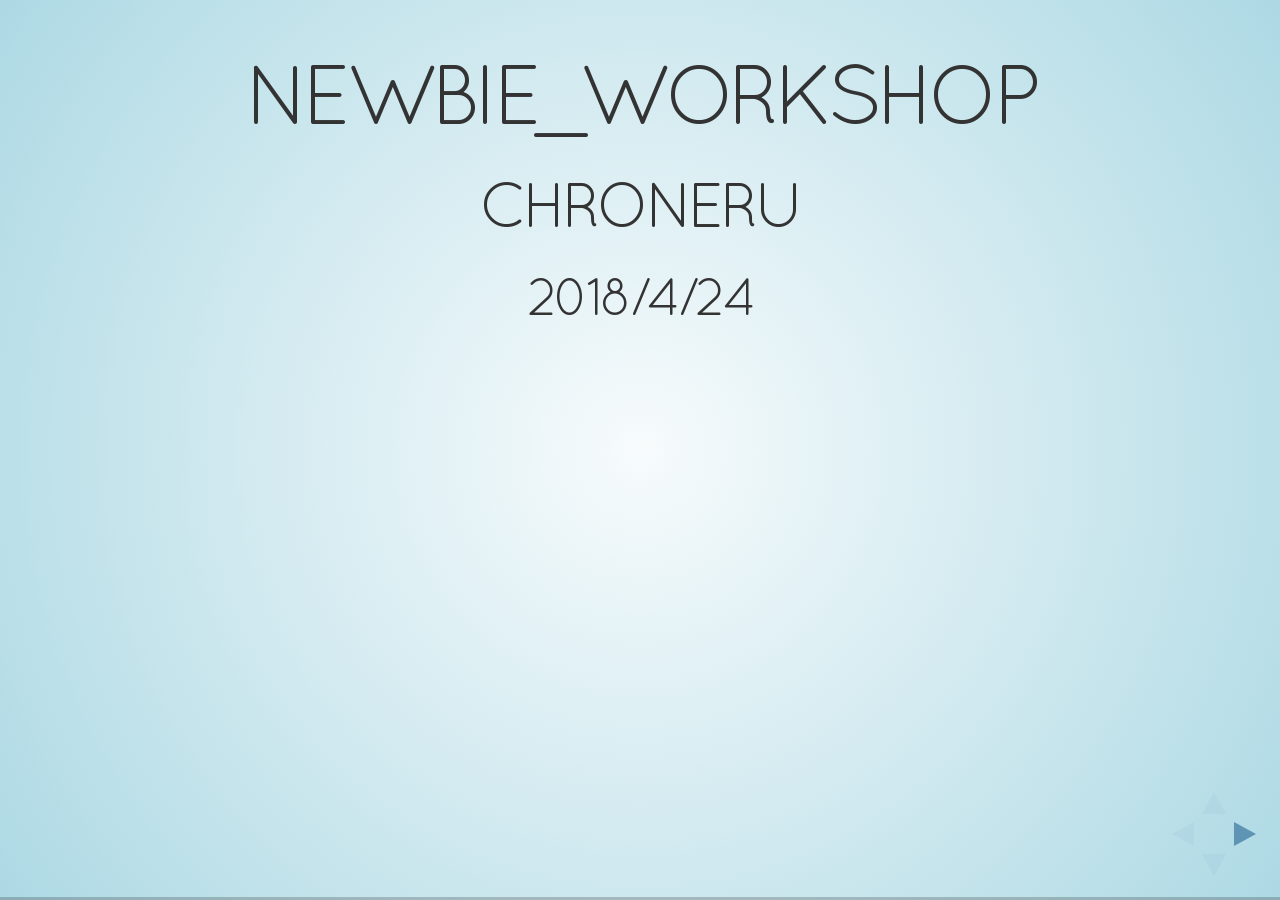
==== commit 8b20cc98: "Rename index.html to newbie_workshop.html" ====
(no text change in the page or its own stylesheets)
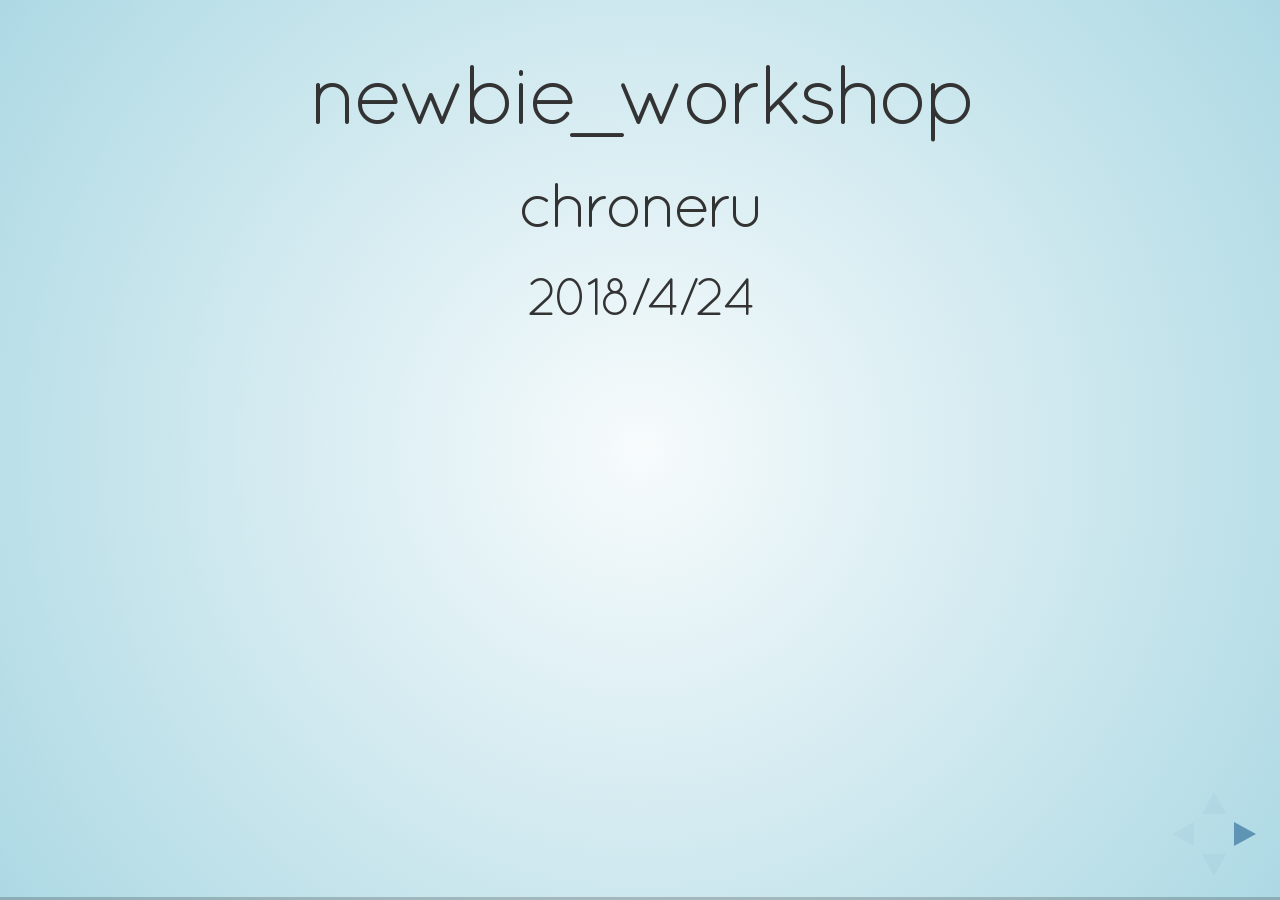
==== commit 0f2fd6c2: "delete poster.pdf and png , and then I add slides." ====
--- a/newbie/newbie_workshop.html
+++ b/newbie/newbie_workshop.html
@@ -97,7 +97,7 @@
 
     <style type="text/css">code{white-space: pre;}</style>
 
-    <link rel="stylesheet" href="newbie_workshop.css"/>
+    <link rel="stylesheet" href="Css/newbie_workshop.css"/>
 
 <!-- Printing and PDF exports -->
 <script id="paper-css" type="application/dynamic-css">
@@ -683,12 +683,16 @@
 <span class="co">#&gt; [1] 0 0</span></code></pre></div>
 <p><code>TRUE</code>は<code>1</code>に，<code>FALSE</code>は<code>0</code>になります。</p>
 </section><section class="slide level2">
-<h2>4.1.1.ベクトルの計算では，リサイクルルールが使われます。</h2>
+<h2>4.1.1.リサイクルルール</h2>
+<ul>
+<li>小さいベクトルが，大きいベクトルにあわせて繰り返されます。</li>
+<li>ベクトルの長さによって警告が出る</li>
+</ul>
+</section><section class="slide level2">
+
 <div class="sourceCode"><pre class="sourceCode r"><code class="sourceCode r">a &lt;-<span class="st"> </span><span class="kw">c</span>(<span class="dv">1</span>,<span class="dv">2</span>,<span class="dv">3</span>,<span class="dv">4</span>)
 b &lt;-<span class="st"> </span><span class="kw">c</span>(<span class="dv">1</span>,<span class="dv">2</span>)
 c &lt;-<span class="st"> </span><span class="kw">c</span>(<span class="dv">1</span>,<span class="dv">2</span>,<span class="dv">3</span>)</code></pre></div>
-</section><section class="slide level2">
-
 <div class="sourceCode"><pre class="sourceCode r"><code class="sourceCode r">a <span class="op">*</span><span class="st"> </span><span class="dv">3</span>
 <span class="co">#&gt; [1]  3  6  9 12</span>
 a <span class="op">+</span><span class="st"> </span>b
@@ -699,7 +703,6 @@
 <span class="co">#&gt; Warning in a * c: longer object length is not a multiple of shorter object</span>
 <span class="co">#&gt; length</span>
 <span class="co">#&gt; [1] 1 4 9 4</span></code></pre></div>
-<p>小さいベクトルが，大きいベクトルにあわせて繰り返されます。</p>
 </section><section class="slide level2">
 <h2>4.1.2.ベクトルの要素を参照する</h2>
 <h3 id="1">ベクトルの要素は<code>[1]</code>からはじまる!</h3>
@@ -736,8 +739,26 @@
 <span class="co">#&gt;      [,1] [,2]</span>
 <span class="co">#&gt; [1,]    1    2</span>
 <span class="co">#&gt; [2,]    3    4</span></code></pre></div>
+</section><section id="na" class="slide level2">
+<h2>4.2.NA</h2>
+<ul>
+<li><code>NA</code>はNot Available</li>
+<li>なにかわからない値に使う</li>
+<li>特別な値</li>
+</ul>
+<div class="sourceCode"><pre class="sourceCode r"><code class="sourceCode r">na_vec &lt;-<span class="st"> </span><span class="kw">c</span>(<span class="ot">NA</span>, <span class="ot">NA</span>, <span class="ot">NA</span>)
+<span class="kw">is.na</span>(na_vec)
+<span class="co">#&gt; [1] TRUE TRUE TRUE</span>
+na_vec <span class="op">+</span><span class="st"> </span><span class="dv">1</span>
+<span class="co">#&gt; [1] NA NA NA</span>
+na_vec <span class="op">==</span><span class="st"> </span><span class="dv">1</span>
+<span class="co">#&gt; [1] NA NA NA</span>
+na_vec <span class="op">==</span><span class="st"> </span><span class="ot">NA</span>
+<span class="co">#&gt; [1] NA NA NA</span>
+na_vec <span class="op">!=</span><span class="st"> </span><span class="ot">NA</span>
+<span class="co">#&gt; [1] NA NA NA</span></code></pre></div>
 </section><section id="scanf" class="slide level2">
-<h2>4.2.scanfみたいなのも用意されてる</h2>
+<h2>4.3.scanfみたいなのも用意されてる</h2>
 <ul>
 <li>readline関数</li>
 </ul>
@@ -893,12 +914,12 @@
 <span class="kw">}</span>
 <span class="fu">quiz()</span></code></pre></div>
 <div class="sourceCode"><pre class="sourceCode bash"><code class="sourceCode bash"><span class="fu">chmod</span> u+x ファイル名</code></pre></div>
-</section><section class="slide level2">
+</section><section id="program_with_heredoc" class="slide level2">
 <h2>5.2.4.ヒアドキュメント</h2>
 <ul>
 <li>シェルのヒアドキュメントも使える</li>
 </ul>
-<div class="sourceCode"><pre class="sourceCode bash"><code class="sourceCode bash"><span class="ex">R</span> --vanilla --no-save --slave <span class="op">&lt;&lt; `EOS`</span>
+<div class="sourceCode"><pre class="sourceCode bash"><code class="sourceCode bash"><span class="ex">R</span> --vanilla --no-save --slave <span class="op">&lt;&lt; EOF</span>
 quiz &lt;- function() {
   answer &lt;- &quot;さくらんぼ&quot;
   ans_u &lt;- readline(&quot;おうとうってなんだ？: &quot;)
@@ -906,10 +927,8 @@
   else print(&quot;まちがってるよ&quot;)
 }
 quiz()
-<span class="kw">`</span><span class="ex">EOS</span><span class="kw">`</span>
-
-#&gt; おうとうってなんだ？: 
-#&gt; [1] &quot;まちがってるよ&quot;</code></pre></div>
+EOF</code></pre></div>
+<p>```</p>
 </section></section>
 <section><section class="titleslide slide level1"><h1>5.3.他にも使える言語</h1></section><section class="slide level2">
 
@@ -918,24 +937,40 @@
 <li>Python</li>
 <li>Ruby</li>
 <li>SQL</li>
+<li>Haskell</li>
+<li>Rust</li>
 </ul>
 <p>などなどいろいろ用意されている。</p>
 </section></section>
 <section><section class="titleslide slide level1"><h1>6.パッケージ</h1></section><section class="slide level2">
-<h2>6.1.パッケージとは</h2>
+<h2>6.1.1.パッケージとは</h2>
 <h3>いろんな人がつくった便利な関数群</h3>
 <ul>
 <li><code>install.packages()</code>でインストール</li>
-<li><code>library()</code>で読み込み</li>
+<li><code>library()</code>で読み込み
+<ul>
+<li><code>require()</code>を使う人もいる。</li>
+</ul></li>
 <li><code>detach()</code>でアンロード</li>
 </ul>
 <div class="sourceCode"><pre class="sourceCode r"><code class="sourceCode r"><span class="kw">install.packages</span>(<span class="st">&quot;パッケージ名&quot;</span>)
 <span class="kw">library</span>(パッケージ名)
 <span class="kw">detach</span>(<span class="st">&quot;package:パッケージ名&quot;</span>, <span class="dt">unload =</span> <span class="ot">TRUE</span>)</code></pre></div>
+</section><section id="install_with_heredoc" class="slide level2">
+<h2>6.1.2.ヒアドキュメント</h2>
+<ul>
+<li>ヒアドキュメントでログをとる。</li>
+<li>インストール失敗時にべんり!</li>
+<li>windowsは使えない。</li>
+</ul>
+<div class="sourceCode"><pre class="sourceCode bash"><code class="sourceCode bash"><span class="ex">R</span> --no-save <span class="op">&lt;&lt; EOF</span> <span class="op">&gt;</span> <span class="ex">logfile</span> <span class="op">2&gt;&amp;1</span>
+install.packages(&quot;パッケージ名&quot;)
+EOF</code></pre></div>
+<p>```</p>
 </section><section id="tidyverse" class="slide level2">
 <h2>6.2.tidyverse群</h2>
 <ul>
-<li>よくつかわれるパッケージ</li>
+<li>よくつかわれるパッケージをまとめたもの</li>
 <li>データ処理につかう</li>
 <li>パイプ<code>%&gt;%</code>が使える</li>
 <li>グラフをきれいにかける</li>
@@ -948,9 +983,16 @@
 <li>インストール時につまづきやすい</li>
 <li>エラーを読むと解決する</li>
 </ul>
-</section></section>
-<section><section id="tidy_example" class="titleslide slide level1"><h1>7.tidyverseの実践</h1></section><section id="ggplot" class="slide level2">
-<h2>7.1.ggplot</h2>
+</section><section id="tidy_example" class="slide level2">
+<h2>6.3.tidyverseの実践</h2>
+<ul>
+<li>ggplotについての例を示す</li>
+<li>tidyverseパッケージが必要</li>
+<li>ggplot2でもOK</li>
+</ul>
+<div class="sourceCode"><pre class="sourceCode r"><code class="sourceCode r"><span class="kw">library</span>(tidyverse)</code></pre></div>
+</section><section id="ggplot" class="slide level2">
+<h2>6.3.1.ggplot</h2>
 <ul>
 <li>グラフをつくる関数</li>
 <li>レイヤーを重ねる</li>
@@ -977,7 +1019,219 @@
 </ul>
 </section><section class="slide level2">
 
-<p><img src="mtcars_tibble.png" alt="mtcars_tibble" /></p>
+<p><img src="Image/newbie_workshop_image/mtcars_tibble.png" alt="mtcars_tibble" /></p>
+</section></section>
+<section><section class="titleslide slide level1"><h1>7.関数</h1></section><section id="function" class="slide level2">
+<h2>7.1.function()</h2>
+<ul>
+<li><code>function()</code>をつかう。</li>
+<li>()のなかに引数をあたえる。</li>
+<li>中のプログラムは<code>{}</code>でくくる。</li>
+</ul>
+</section><section class="slide level2">
+<h2>7.2.関数例:パレート図の統計量</h2>
+<h3>あんまりよくない</h3>
+<ul>
+<li>個数を数える</li>
+<li>大きいものからならべる(desc)</li>
+<li>一個前のを自身に足す</li>
+<li>割合を計算する</li>
+</ul>
+</section><section class="slide level2">
+
+<div class="sourceCode"><pre class="sourceCode r"><code class="sourceCode r">pareto_func &lt;-<span class="st"> </span><span class="cf">function</span>(vec) {
+
+res_count &lt;-<span class="st"> </span><span class="kw">c</span>(<span class="st">&quot;a&quot;</span> =<span class="st"> </span><span class="ot">NA</span>, <span class="st">&quot;b&quot;</span> =<span class="st"> </span><span class="ot">NA</span>, <span class="st">&quot;c&quot;</span> =<span class="st"> </span><span class="ot">NA</span>, <span class="st">&quot;d&quot;</span> =<span class="st"> </span><span class="ot">NA</span>, <span class="st">&quot;e&quot;</span> =<span class="st"> </span><span class="ot">NA</span>)
+<span class="cf">for</span>(moji <span class="cf">in</span> <span class="kw">c</span>(<span class="st">&quot;a&quot;</span>, <span class="st">&quot;b&quot;</span>, <span class="st">&quot;c&quot;</span>, <span class="st">&quot;d&quot;</span>, <span class="st">&quot;e&quot;</span>)) {
+    res_count[moji] &lt;-<span class="st"> </span><span class="kw">sum</span>(vec <span class="op">==</span><span class="st"> </span>moji)
+}
+res_count &lt;-<span class="st"> </span><span class="kw">sort</span>(res_count, <span class="dt">decreasing =</span> <span class="ot">TRUE</span>)
+res_pareto &lt;-<span class="st"> </span><span class="kw">cumsum</span>(res_count)
+res_pareto &lt;-<span class="st"> </span>res_pareto <span class="op">/</span><span class="st"> </span>res_pareto[<span class="dv">5</span>]
+<span class="kw">list</span>(<span class="st">&quot;count&quot;</span> =<span class="st"> </span>res_count, <span class="st">&quot;density&quot;</span> =<span class="st"> </span>res_pareto)
+}</code></pre></div>
+<ul>
+<li>一般化していない</li>
+<li>あとでつかってみます</li>
+</ul>
+</section><section class="slide level2">
+
+<ul>
+<li>引数は，仮引数
+<ul>
+<li><code>function(a = 5)</code>のようにデフォルトも設定できる</li>
+</ul></li>
+<li><code>c(&quot;a&quot; = NA)</code>で名前を与えられる。
+<ul>
+<li><code>names(ベクトル)</code>で名前を確認できる。</li>
+</ul></li>
+<li><code>sort()</code>はならべかえ</li>
+<li><code>cumsum()</code>は累積和</li>
+</ul>
+<div class="sourceCode"><pre class="sourceCode r"><code class="sourceCode r"><span class="kw">cumsum</span>( <span class="kw">c</span>(<span class="dv">1</span>, <span class="dv">2</span>, <span class="dv">3</span>, <span class="dv">4</span>, <span class="dv">5</span>))
+<span class="co">#&gt; [1]  1  3  6 10 15</span></code></pre></div>
+</section></section>
+<section><section class="titleslide slide level1"><h1>8.データ</h1></section><section id="read.csv" class="slide level2">
+<h2>8.1.1.read.csv</h2>
+<ul>
+<li>標準で使える読み込み関数</li>
+<li><code>stringAsFactors = FALSE</code>にする
+<ul>
+<li>文字列が変化するのを防ぐ</li>
+</ul></li>
+</ul>
+<div class="sourceCode"><pre class="sourceCode r"><code class="sourceCode r"><span class="kw">read.csv</span>(<span class="st">&quot;ファイル名&quot;</span>, <span class="dt">stringAsFactors =</span> <span class="ot">FALSE</span>)</code></pre></div>
+</section><section id="read_csv" class="slide level2">
+<h2>8.1.2.read_csv</h2>
+<ul>
+<li>tidyverse群に用意されてる関数(readr)</li>
+</ul>
+<div class="sourceCode"><pre class="sourceCode r"><code class="sourceCode r"><span class="kw">read_csv</span>(
+  <span class="st">&quot;ファイル名&quot;</span>,
+  <span class="dt">locale =</span> <span class="kw">locale</span>(<span class="dt">encoding =</span> <span class="st">&quot;エンコード&quot;</span>)
+)</code></pre></div>
+</section><section id="write.csv" class="slide level2">
+<h2>8.2.write.csv</h2>
+<ul>
+<li>標準のcsv作成関数</li>
+<li><code>row.names = FALSE</code>
+<ul>
+<li>行名が追加されるのを防ぐ</li>
+</ul></li>
+</ul>
+</section><section class="slide level2">
+<h2>8.3.サンプルデータの作成</h2>
+<ul>
+<li>Rにはさまざまなデータ作成関数がある</li>
+<li><code>sample()</code></li>
+<li><code>runif()</code></li>
+<li><code>rnorm()</code></li>
+<li><code>rgamma()</code></li>
+</ul>
+</section><section id="sample" class="slide level2">
+<h2>8.3.1.sample</h2>
+<ul>
+<li><code>sample()</code>で単純なデータを作成できる</li>
+<li><code>size</code>は何個とりだすか</li>
+<li><code>replace</code>は複数回とりだせるか</li>
+<li><code>prob</code>は確率を指定する。
+<ul>
+<li>合計が1じゃなくても大丈夫</li>
+</ul></li>
+</ul>
+<div class="sourceCode"><pre class="sourceCode r"><code class="sourceCode r"><span class="kw">sample</span>(<span class="dv">1</span><span class="op">:</span><span class="dv">100</span>, <span class="dt">size =</span> <span class="dv">2</span>)
+<span class="co">#&gt; [1] 10 53</span></code></pre></div>
+</section><section class="slide level2">
+<h2>8.3.2.その他</h2>
+<table>
+<thead>
+<tr class="header">
+<th style="text-align: center;">関数</th>
+<th style="text-align: center;">確率分布</th>
+<th style="text-align: center;">使い方</th>
+</tr>
+</thead>
+<tbody>
+<tr class="odd">
+<td style="text-align: center;"><code>runif()</code></td>
+<td style="text-align: center;">一様分布</td>
+<td style="text-align: center;"><code>runif(5)</code></td>
+</tr>
+<tr class="even">
+<td style="text-align: center;"><code>rnorm()</code></td>
+<td style="text-align: center;">正規分布</td>
+<td style="text-align: center;"><code>rnorm(5)</code></td>
+</tr>
+<tr class="odd">
+<td style="text-align: center;"><code>rgamma()</code></td>
+<td style="text-align: center;">ガンマ分布</td>
+<td style="text-align: center;"><code>rgamma(5,shape = 2, rate = 5)</code></td>
+</tr>
+<tr class="even">
+<td style="text-align: center;"><code>rbeta()</code></td>
+<td style="text-align: center;">ベータ分布</td>
+<td style="text-align: center;"><code>rbeta(5, shape1 = 0.5, shape2 = 0.5)</code></td>
+</tr>
+</tbody>
+</table>
+<ul>
+<li>shapeはk, rateはシータ</li>
+<li>shape1はα, shape2はβ</li>
+</ul>
+</section></section>
+<section><section class="titleslide slide level1"><h1>9.使用例</h1></section><section id="pareto_graph" class="slide level2">
+<h2>9.1.パレート図</h2>
+<div class="sourceCode"><pre class="sourceCode r"><code class="sourceCode r">prob_vec &lt;-<span class="st"> </span><span class="kw">sample</span>(<span class="dv">1</span><span class="op">:</span><span class="dv">5</span>, <span class="dt">size =</span> <span class="dv">5</span>)
+vec1 &lt;-<span class="st"> </span><span class="kw">sample</span>(
+  <span class="dv">1</span><span class="op">:</span><span class="dv">5</span>,
+  <span class="dt">size =</span> <span class="dv">10000</span>,
+  <span class="dt">replace =</span> <span class="ot">TRUE</span>,
+  <span class="dt">prob =</span> prob_vec
+)
+replace_abcde &lt;-<span class="st"> </span><span class="cf">function</span>(vec1) {
+  num &lt;-<span class="st"> </span><span class="dv">1</span>
+  <span class="cf">for</span>(moji <span class="cf">in</span> <span class="kw">c</span>(<span class="st">&quot;a&quot;</span>, <span class="st">&quot;b&quot;</span>, <span class="st">&quot;c&quot;</span>, <span class="st">&quot;d&quot;</span>, <span class="st">&quot;e&quot;</span>)) {
+    vec1[vec1 <span class="op">==</span><span class="st"> </span>num] &lt;-<span class="st"> </span>moji
+    num &lt;-<span class="st"> </span>num <span class="op">+</span><span class="st"> </span><span class="dv">1</span>
+  }
+  <span class="kw">assign</span>(<span class="st">&quot;vec1&quot;</span>, vec1, <span class="dt">envir =</span> <span class="kw">parent.env</span>(<span class="kw">environment</span>()))
+}
+<span class="kw">replace_abcde</span>(vec1)
+result &lt;-<span class="st"> </span><span class="kw">pareto_func</span>(vec1)
+result
+<span class="co">#&gt; $count</span>
+<span class="co">#&gt;    d    b    e    c    a </span>
+<span class="co">#&gt; 3320 2674 1950 1347  709 </span>
+<span class="co">#&gt; </span>
+<span class="co">#&gt; $density</span>
+<span class="co">#&gt;      d      b      e      c      a </span>
+<span class="co">#&gt; 0.3320 0.5994 0.7944 0.9291 1.0000</span></code></pre></div>
+</section><section class="slide level2">
+
+<ul>
+<li>図にすると</li>
+</ul>
+<div class="sourceCode"><pre class="sourceCode r"><code class="sourceCode r">result &lt;-<span class="st"> </span><span class="kw">as_tibble</span>(result) <span class="op">%&gt;%</span><span class="st"> </span>
+<span class="st">  </span><span class="kw">mutate</span>(
+    <span class="dt">name =</span> <span class="kw">names</span>(result<span class="op">$</span>count),
+    <span class="dt">count_density =</span> count <span class="op">/</span><span class="st"> </span><span class="kw">sum</span>(count)
+  )</code></pre></div>
+</section><section class="slide level2">
+
+<div class="sourceCode"><pre class="sourceCode r"><code class="sourceCode r">result <span class="op">%&gt;%</span><span class="st"> </span>
+<span class="st">  </span><span class="kw">ggplot</span>() <span class="op">+</span>
+<span class="st">  </span><span class="kw">geom_hline</span>(
+    <span class="dt">yintercept =</span> <span class="kw">c</span>(<span class="fl">0.7</span>,<span class="fl">0.9</span>,<span class="dv">1</span>),
+    <span class="dt">size =</span> <span class="fl">0.2</span>,
+    <span class="dt">color =</span> <span class="st">&quot;#ff0000&quot;</span>
+  ) <span class="op">+</span>
+<span class="st">  </span><span class="kw">geom_bar</span>(
+    <span class="kw">aes</span>(name, count_density, <span class="dt">fill =</span> density),
+    <span class="dt">stat =</span> <span class="st">&quot;identity&quot;</span>
+  ) <span class="op">+</span>
+<span class="st">  </span><span class="kw">geom_line</span>(<span class="kw">aes</span>(name, density, <span class="dt">group =</span><span class="st">&quot;1&quot;</span>)) <span class="op">+</span>
+<span class="st">  </span><span class="kw">geom_point</span>(
+    <span class="kw">aes</span>(name, density, <span class="dt">color =</span> density),
+    <span class="dt">size =</span> <span class="dv">5</span>
+  ) <span class="op">+</span>
+<span class="st">  </span><span class="kw">scale_x_discrete</span>(<span class="dt">limits =</span> result<span class="op">$</span>name) <span class="op">+</span>
+<span class="st">  </span><span class="kw">scale_y_continuous</span>(<span class="dt">breaks =</span> <span class="kw">seq</span>(<span class="dv">0</span>, <span class="dv">1</span>, <span class="dt">by =</span> <span class="fl">0.1</span>)) <span class="op">+</span>
+<span class="st">  </span><span class="kw">scale_color_gradient</span>(<span class="dt">low =</span> <span class="st">&quot;#006600&quot;</span>, <span class="dt">high =</span> <span class="st">&quot;#ccffcc&quot;</span>) <span class="op">+</span>
+<span class="st">  </span><span class="kw">scale_fill_gradient</span>(<span class="dt">low =</span> <span class="st">&quot;#006600&quot;</span>, <span class="dt">high =</span> <span class="st">&quot;#ccffcc&quot;</span>) <span class="op">+</span>
+<span class="co">#  viridis::scale_fill_viridis(option=&quot;inferno&quot;) +</span>
+<span class="co">#  viridis::scale_color_viridis() +</span>
+<span class="st">  </span><span class="kw">coord_cartesian</span>(<span class="dt">ylim =</span> <span class="kw">c</span>(<span class="dv">0</span>,<span class="dv">1</span>)) <span class="op">+</span>
+<span class="st">  </span><span class="kw">labs</span>(
+    <span class="dt">x =</span> <span class="kw">names</span>(result<span class="op">$</span>count),
+    <span class="dt">y =</span> <span class="ot">NULL</span>
+    ) <span class="op">+</span>
+<span class="st">  </span><span class="kw">theme</span>(<span class="dt">legend.position =</span> <span class="st">&quot;none&quot;</span>)
+
+<span class="co"># ggsave(&quot;pareto_graph.png&quot;)</span></code></pre></div>
+<p><a href="newbie_workshop_pages.html#pareto_graph">見やすい方</a></p>
+</section><section class="slide level2">
+
+<p><img src="Image/newbie_workshop_image/pareto_graph.png" width="70%" style="display: block; margin: auto;" /></p>
 </section></section>
 <section><section class="titleslide slide level1"><h1>さいごに</h1></section><section class="slide level2">
 
--- a/newbie/Css/newbie_workshop.css
+++ b/newbie/Css/newbie_workshop.css
@@ -0,0 +1,98 @@
+
+/* 2lower reject */
+.reveal h1,
+.reveal h2,
+.reveal h3,
+.reveal h4,
+.reveal h5,
+.reveal h6 {
+  text-transform: none;
+}
+
+/* all slides text-align adjust
+
+.reveal .slides section > section {
+  text-align: left;
+}
+*/
+
+/* top slide's setting */
+.reveal .level1 h1 { 
+  color: #b22222;
+  margin-top: 20%;
+  font-size: 280%;
+}
+
+.reveal .level2 h2 {
+  color: #b22222;
+  font-size: 150%;
+}
+
+/* indicate the code style */
+/* ex, fu, fl, ot, kw, dv */
+.reveal span.ex {
+  color: #c71585;
+}
+
+.reveal span.fu {
+  color: #c71585;
+}
+
+.reveal span.fl {
+  color: #d2b48c;
+}
+
+.reveal span.kw {
+  color: #32cd32;
+}
+
+.reveal span.dv {
+  color: #ffa500;
+}
+
+  /* bash setting */
+.reveal pre.bash {
+  font-size: 80%;
+  width: 99%;
+}
+
+  /* r setting */
+.reveal pre.r {
+  font-size: 80%;
+}
+
+/* ul's setting */
+
+.reveal ul {
+  display: block;
+}
+
+.reveal ul>li {
+  font-size: 130%;
+}
+.reveal ul>li>ul>li {
+  font-size: 100%;
+}
+
+/* including the code style , li has setting */
+.reveal ul li code /*,
+.reveal table code*/ {
+  color: magenta;
+}
+
+.reveal table {
+  margin-top: 50px;
+  border-collapse: collapse;
+  border: 1px solid;
+
+  width: 80%;
+  height: 100%;
+}
+
+.reveal div#myprof{
+  margin-top: 20%;
+}
+.reveal p#lastpage {
+  margin-top: 20%;
+  font-size: 120%;
+}
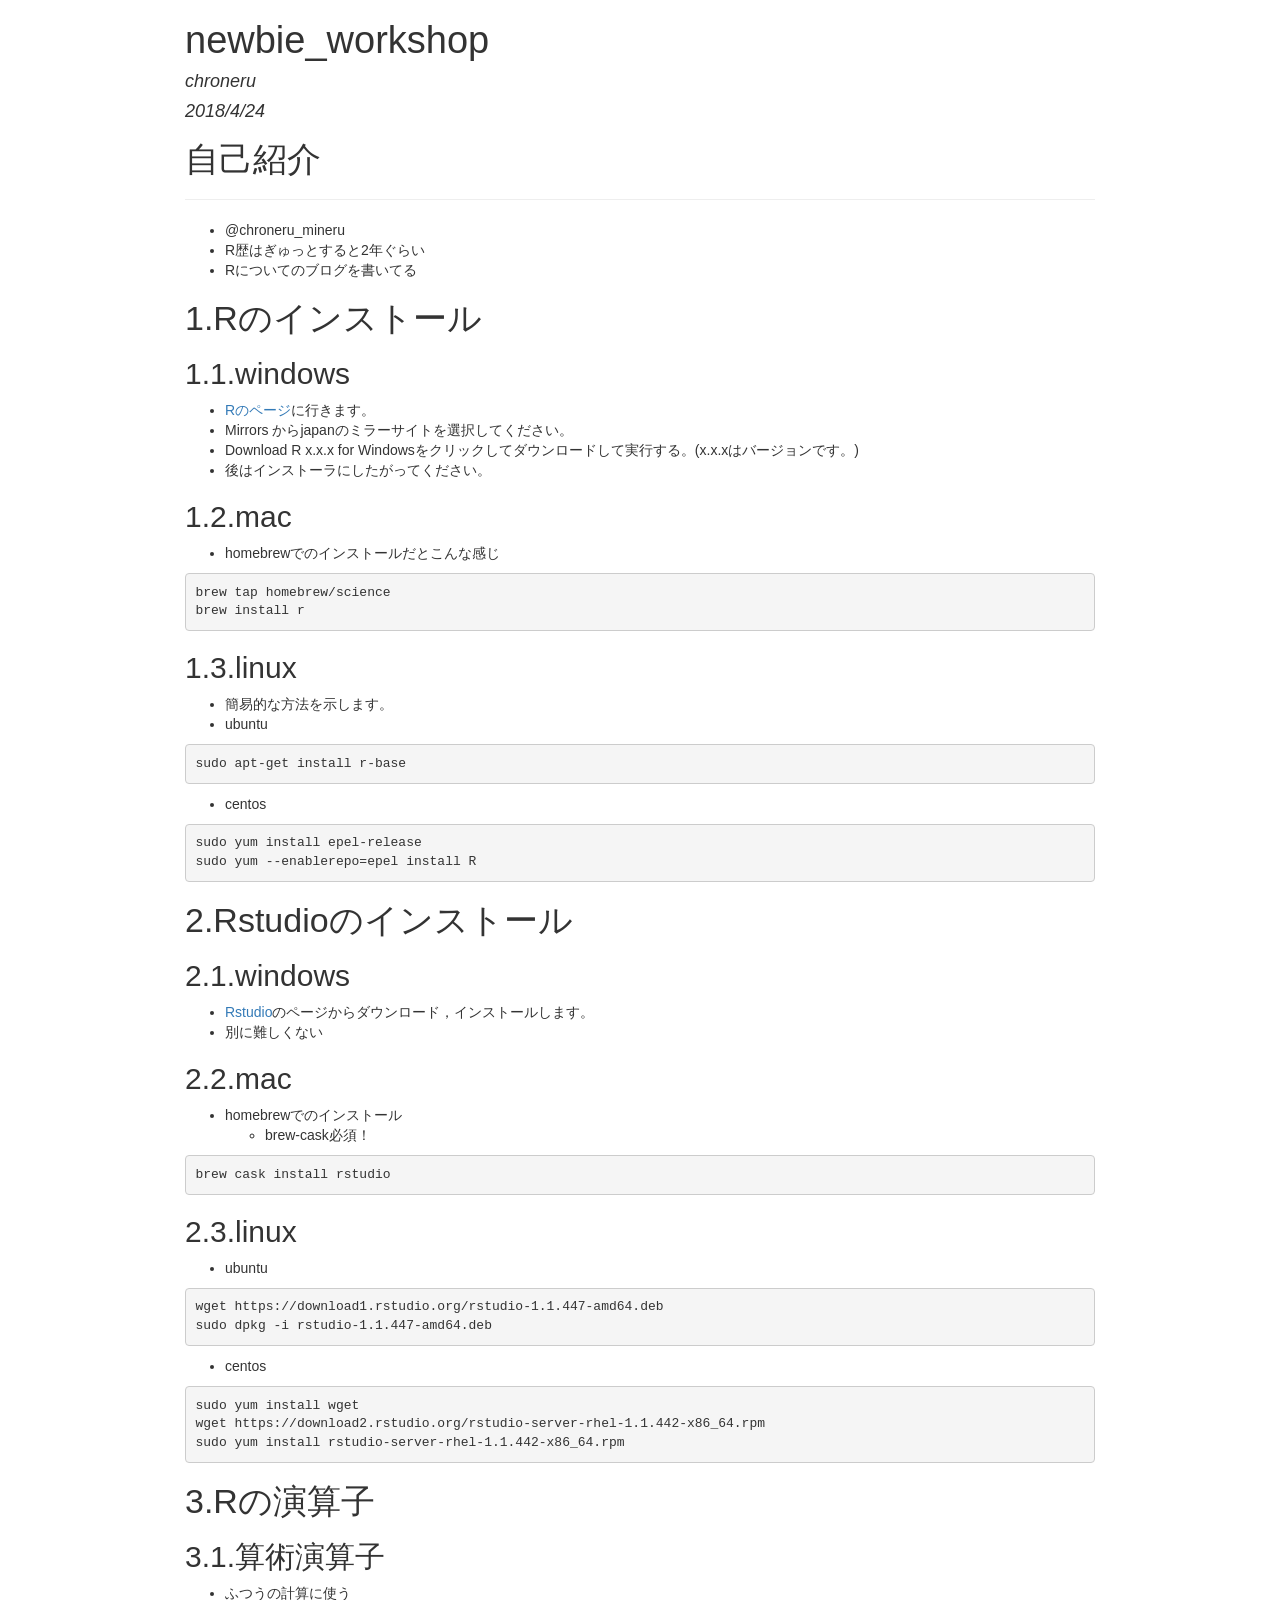
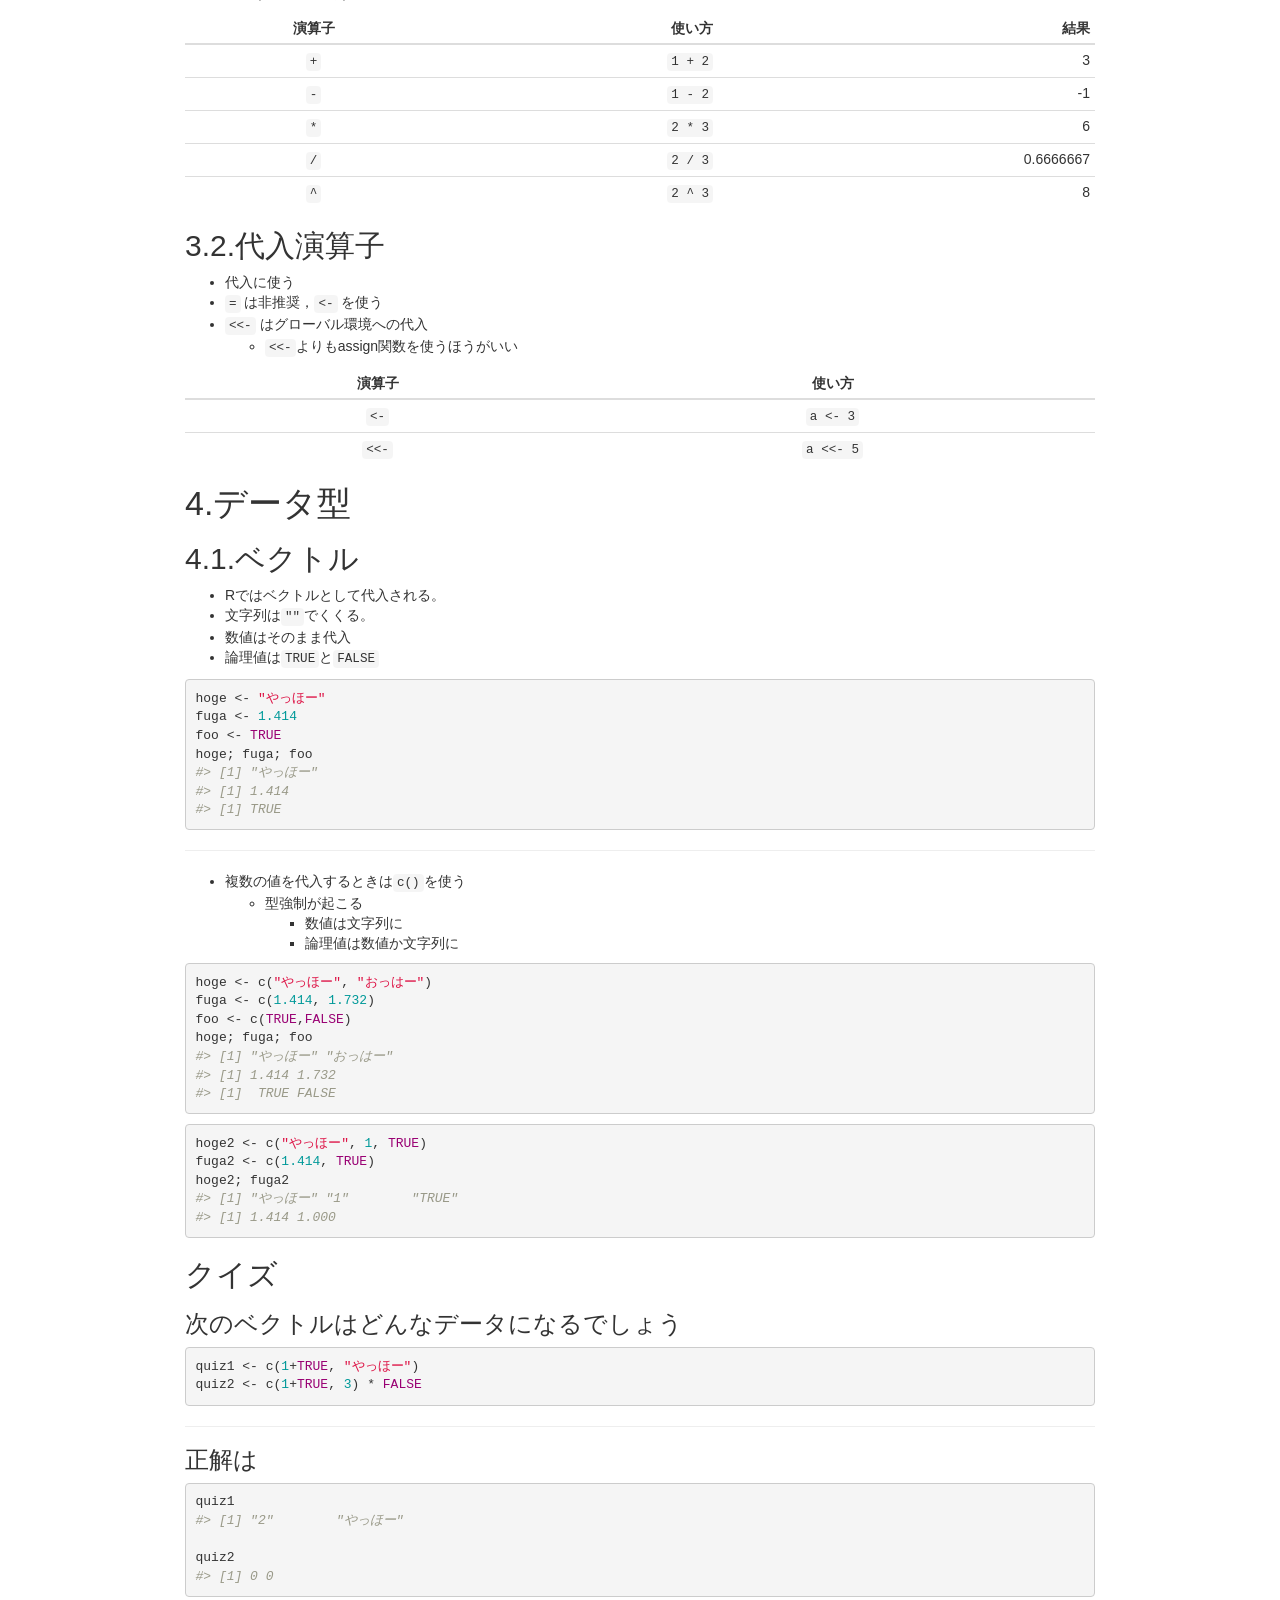
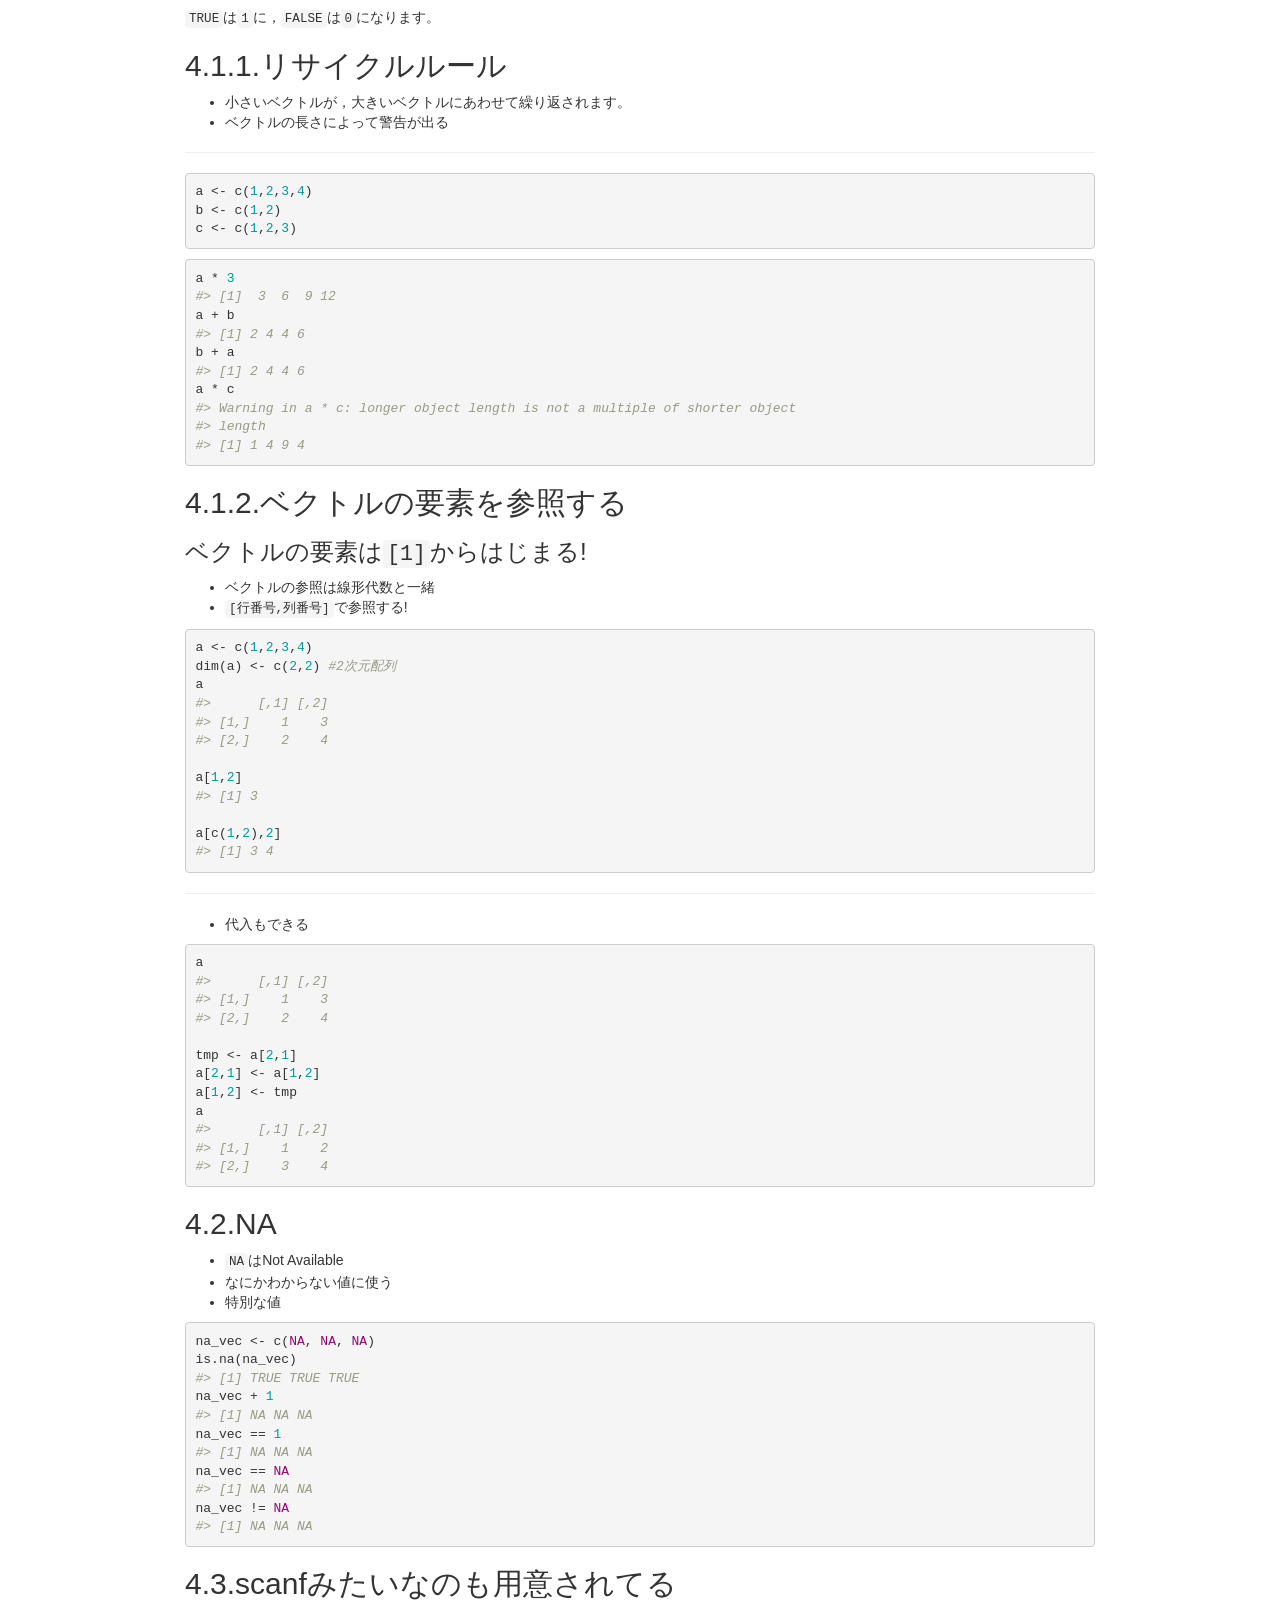
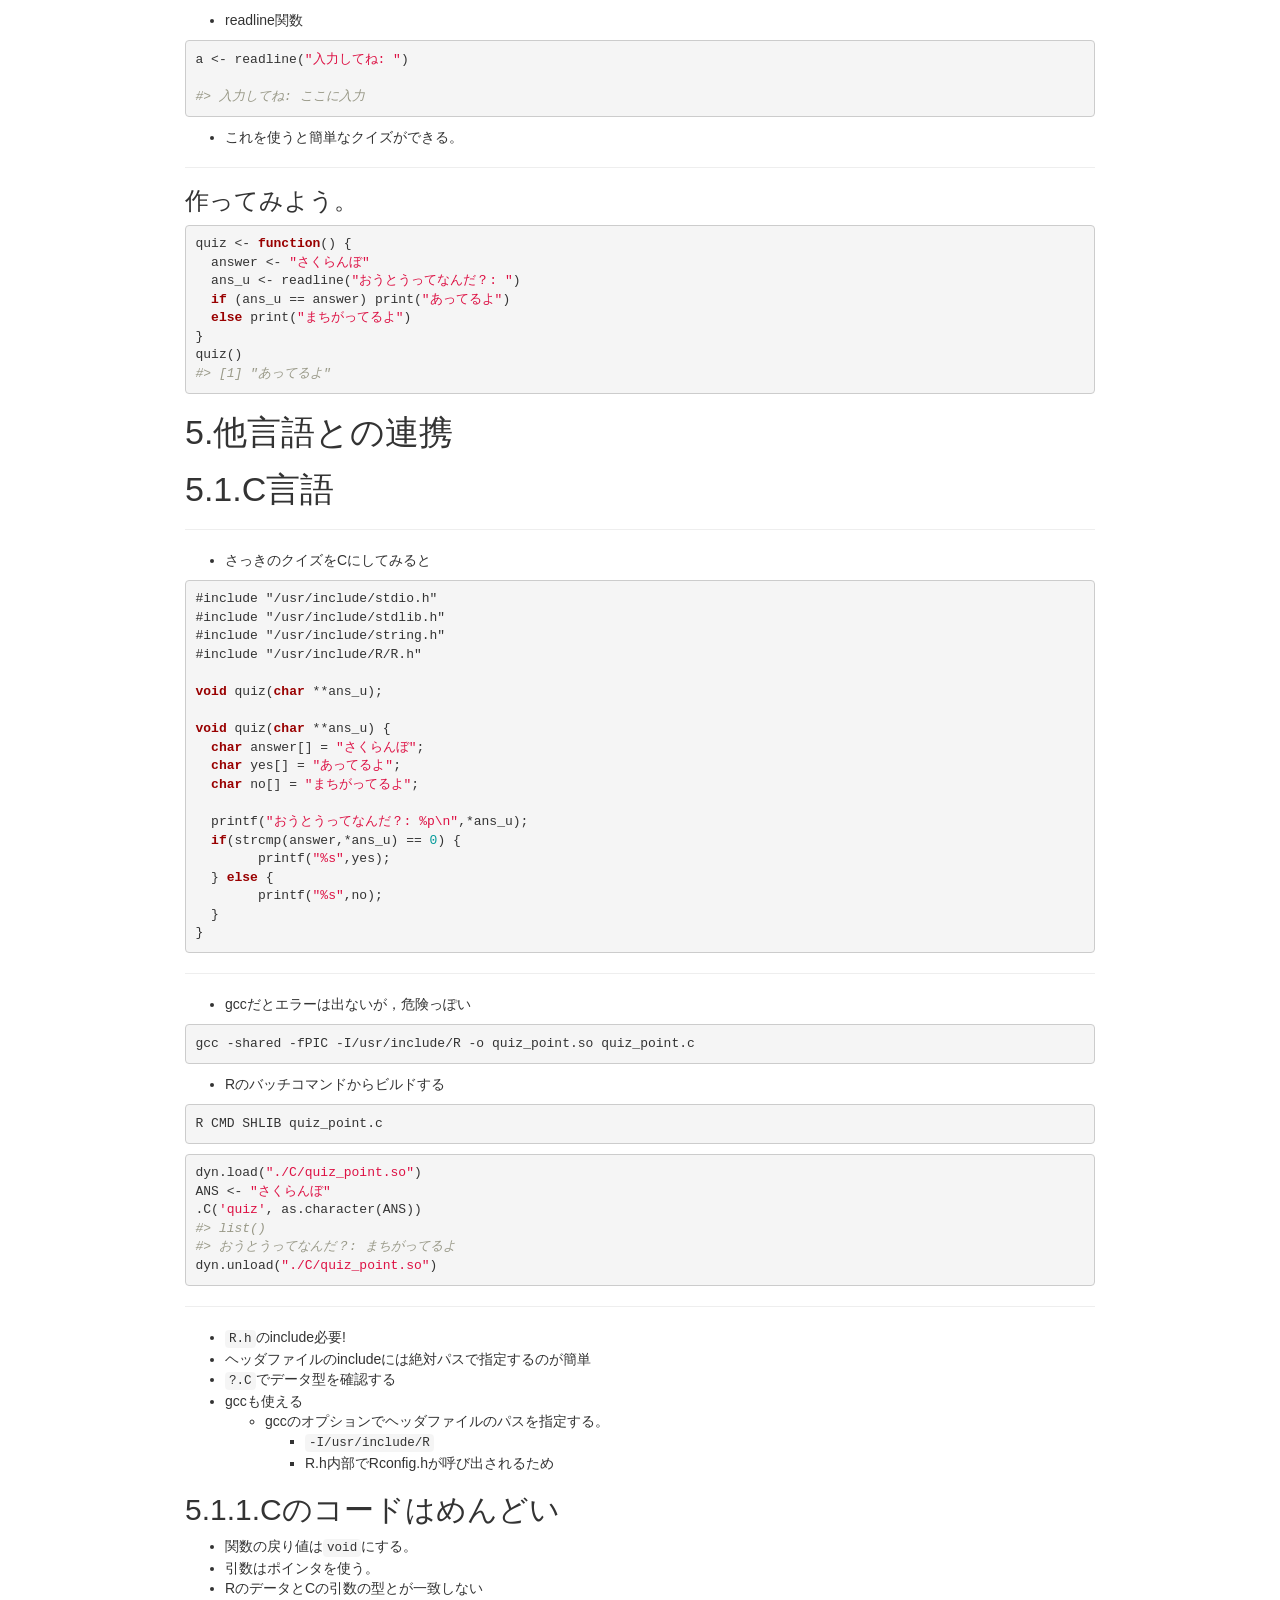
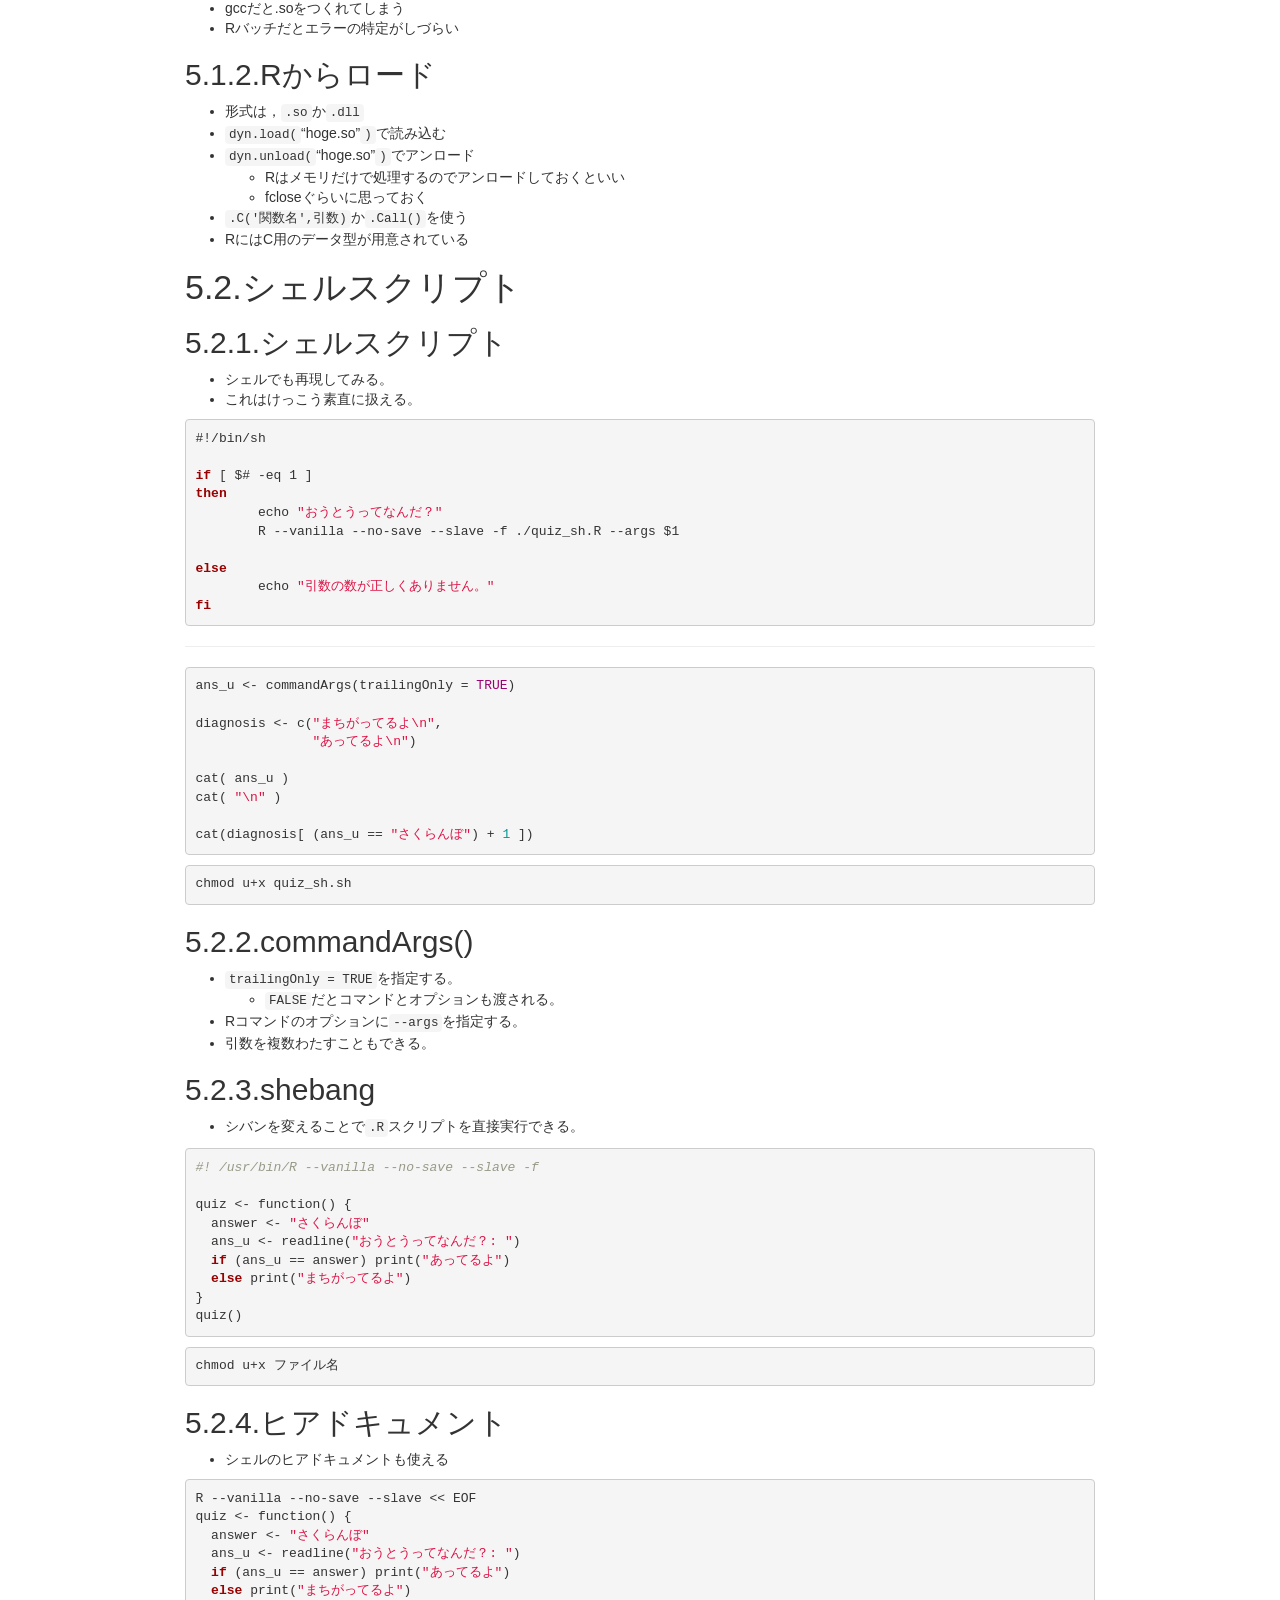
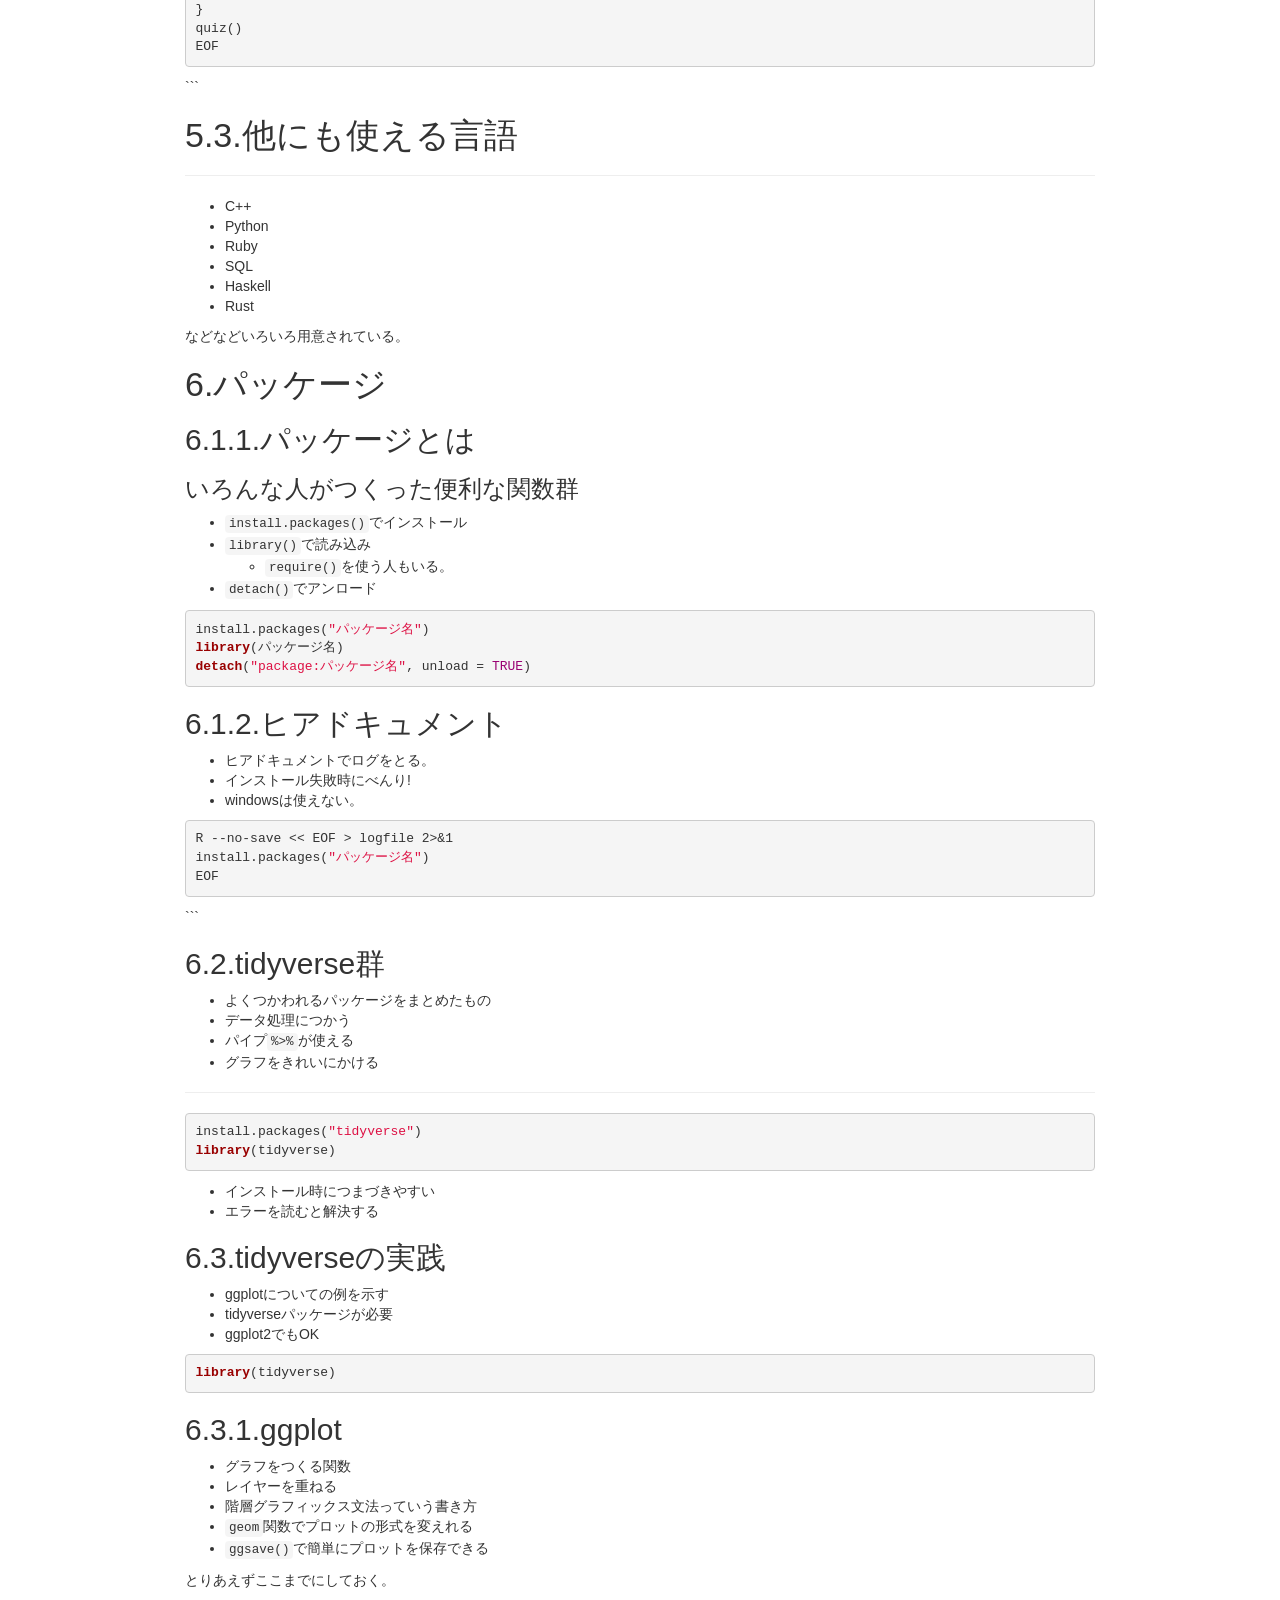
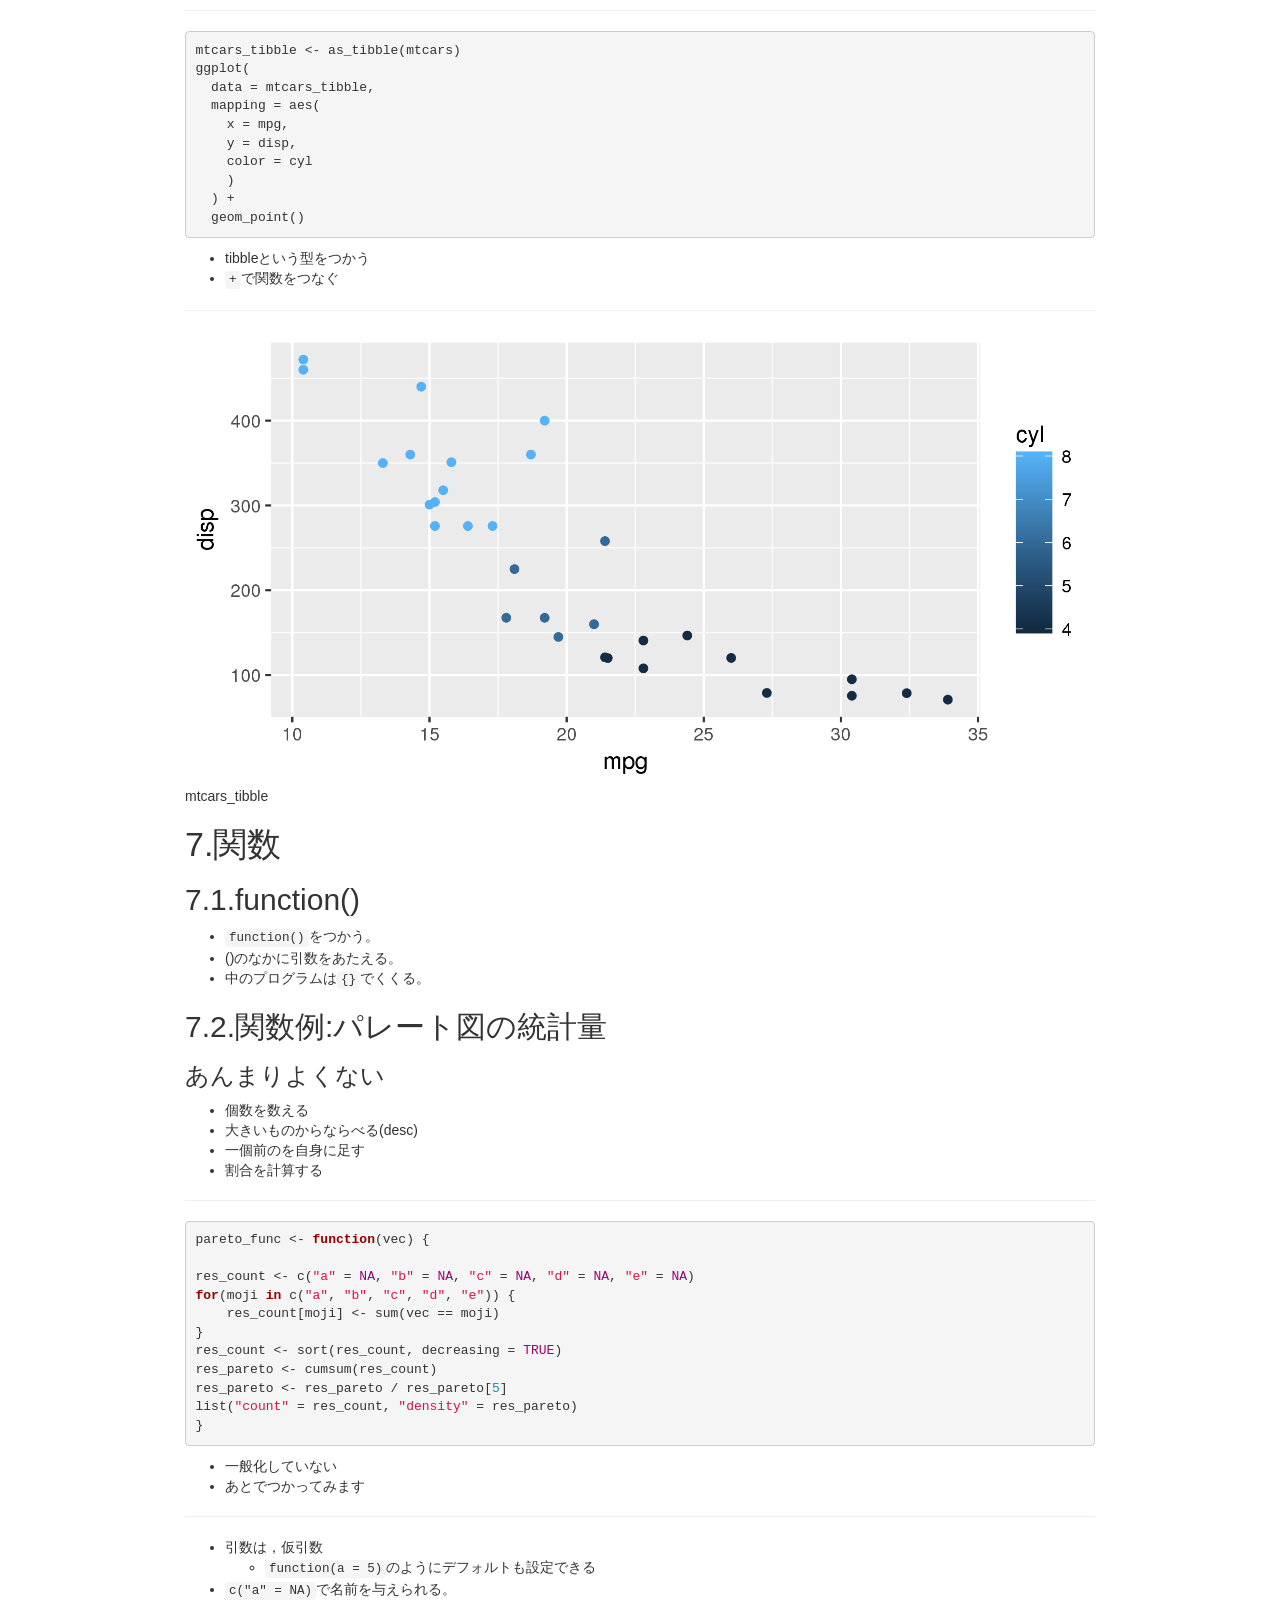
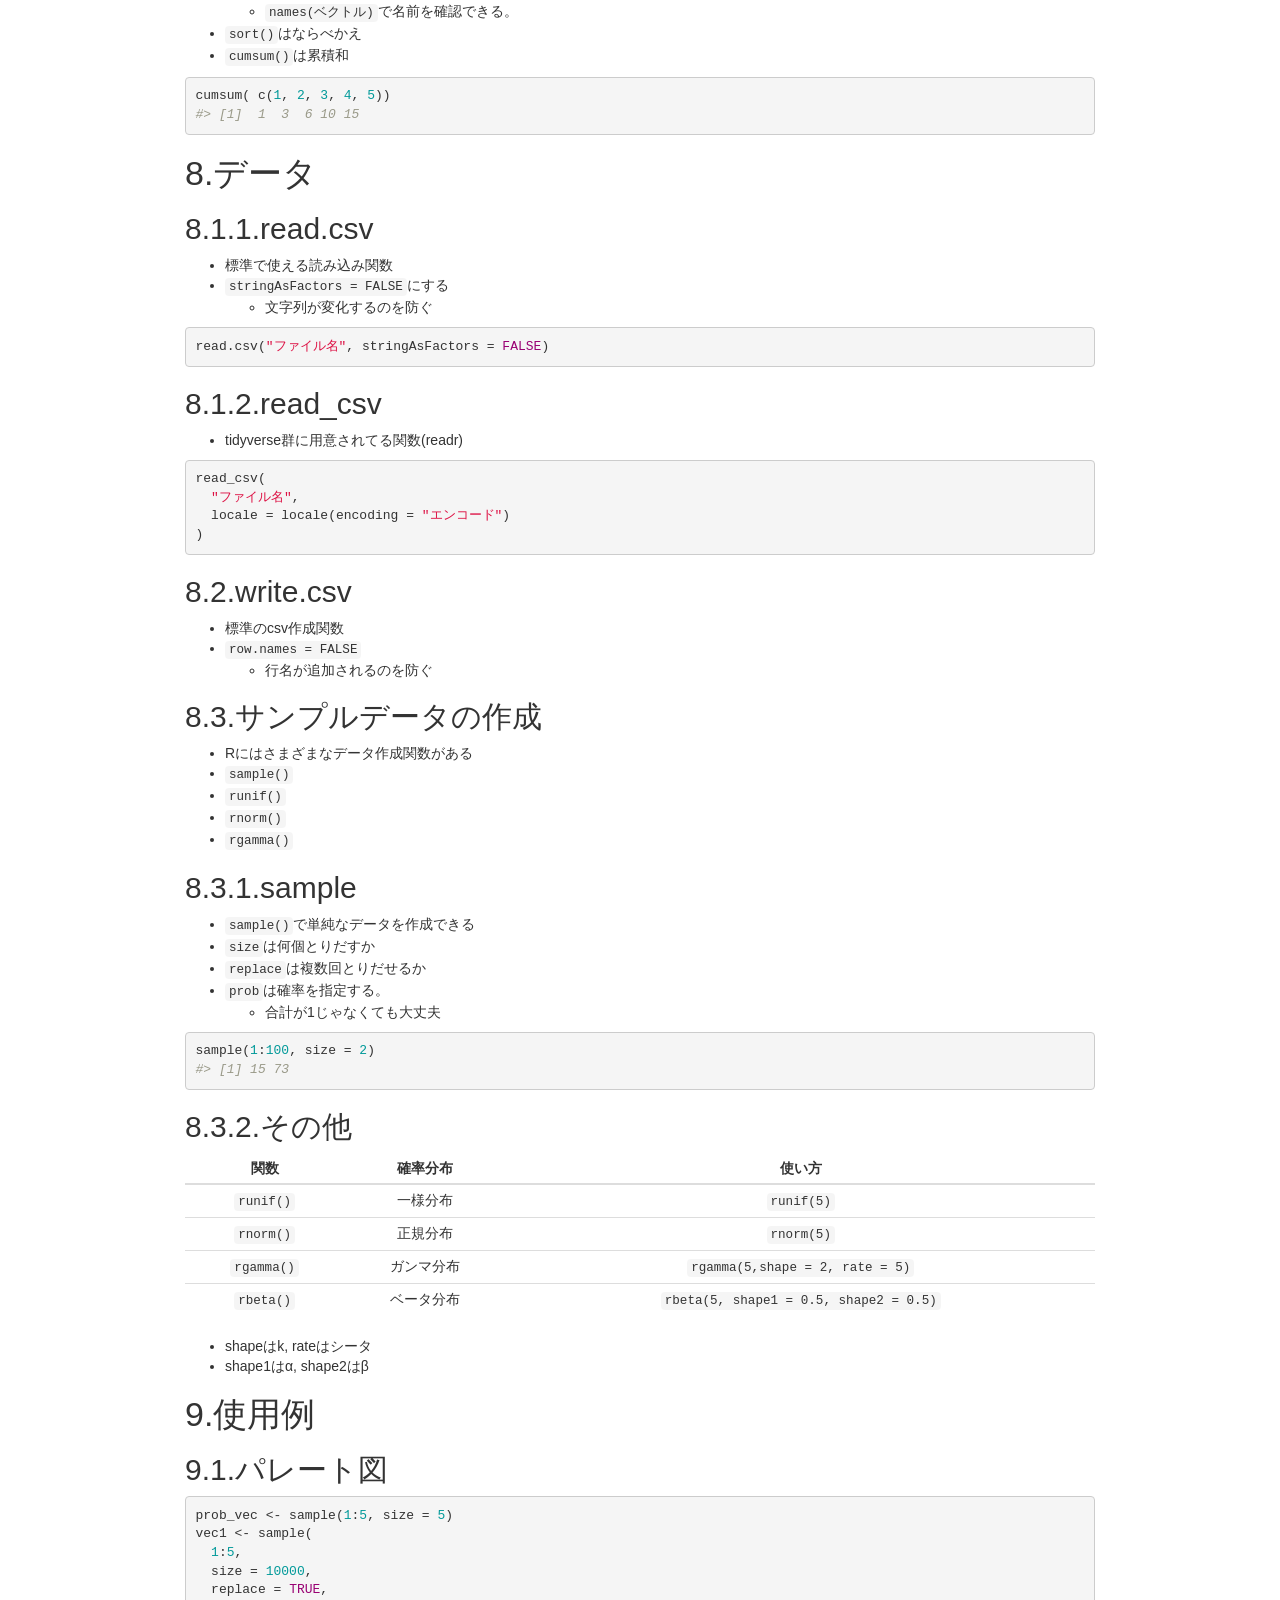
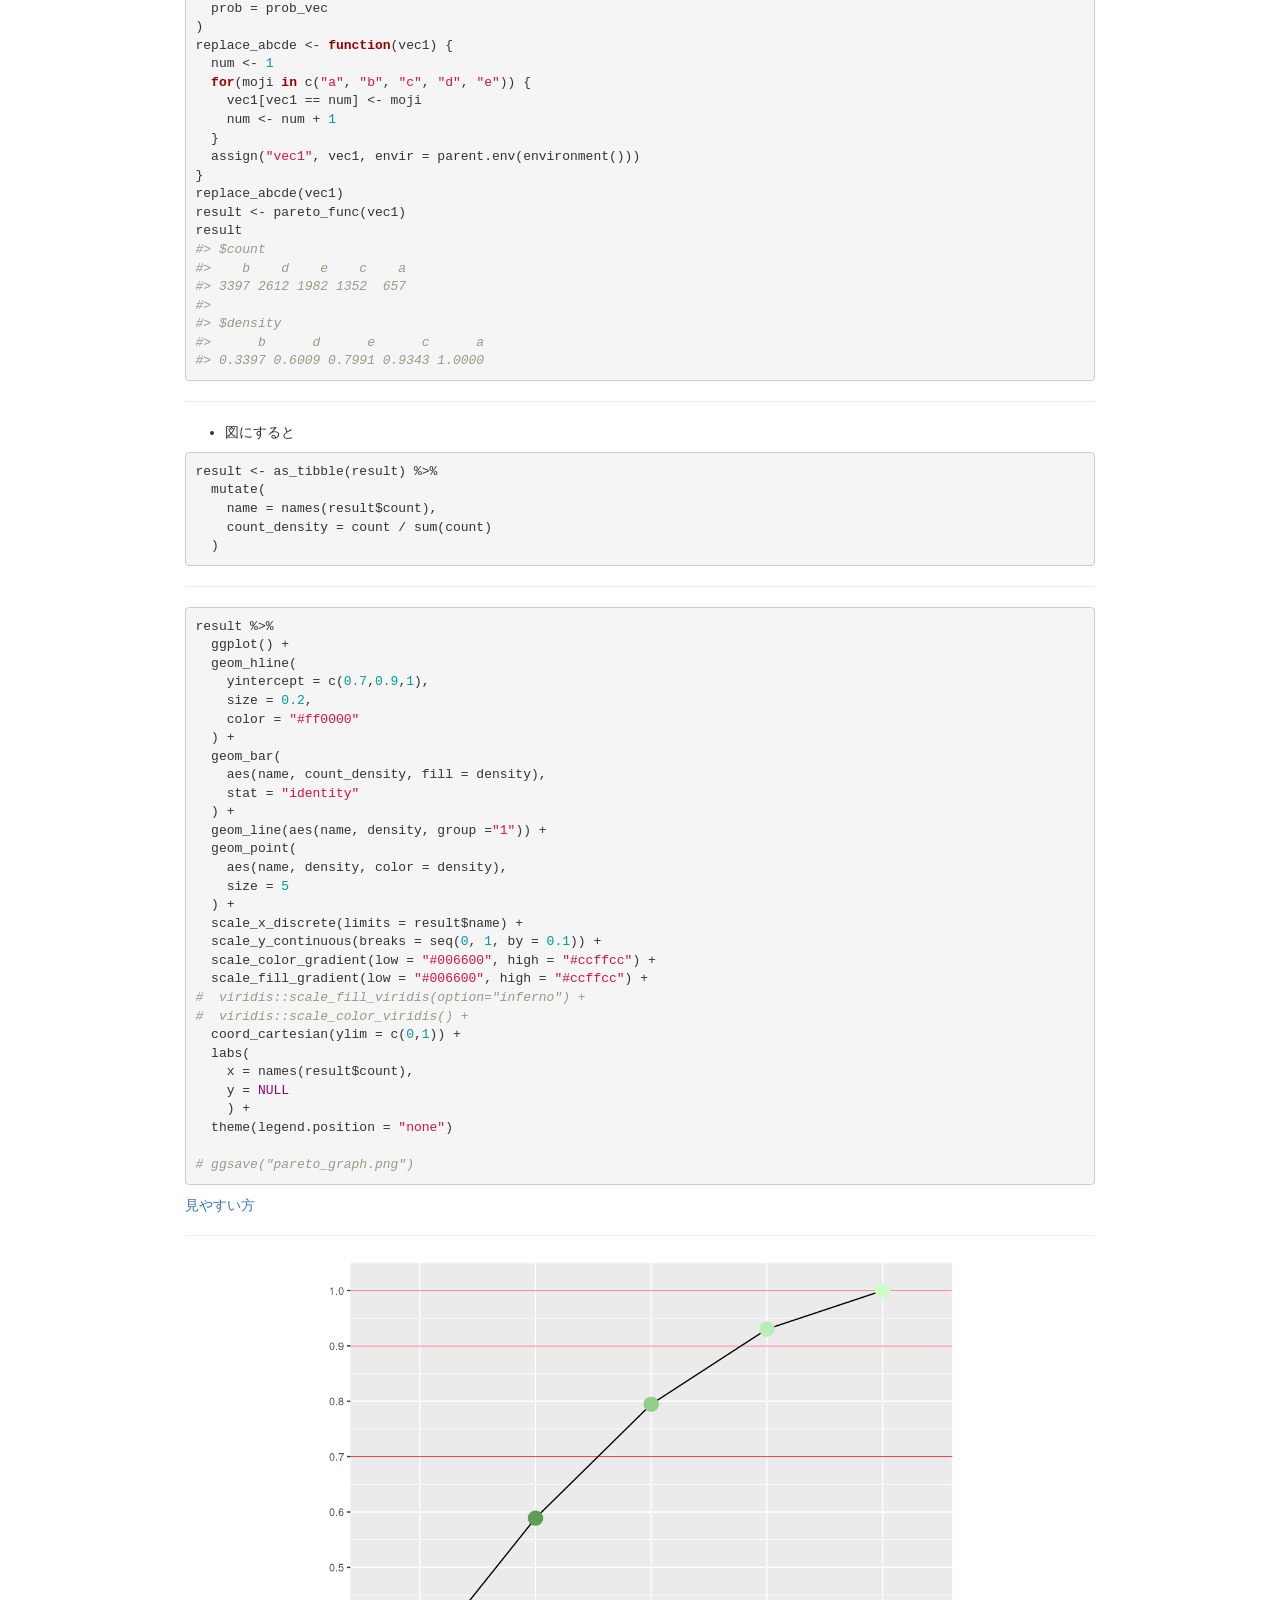
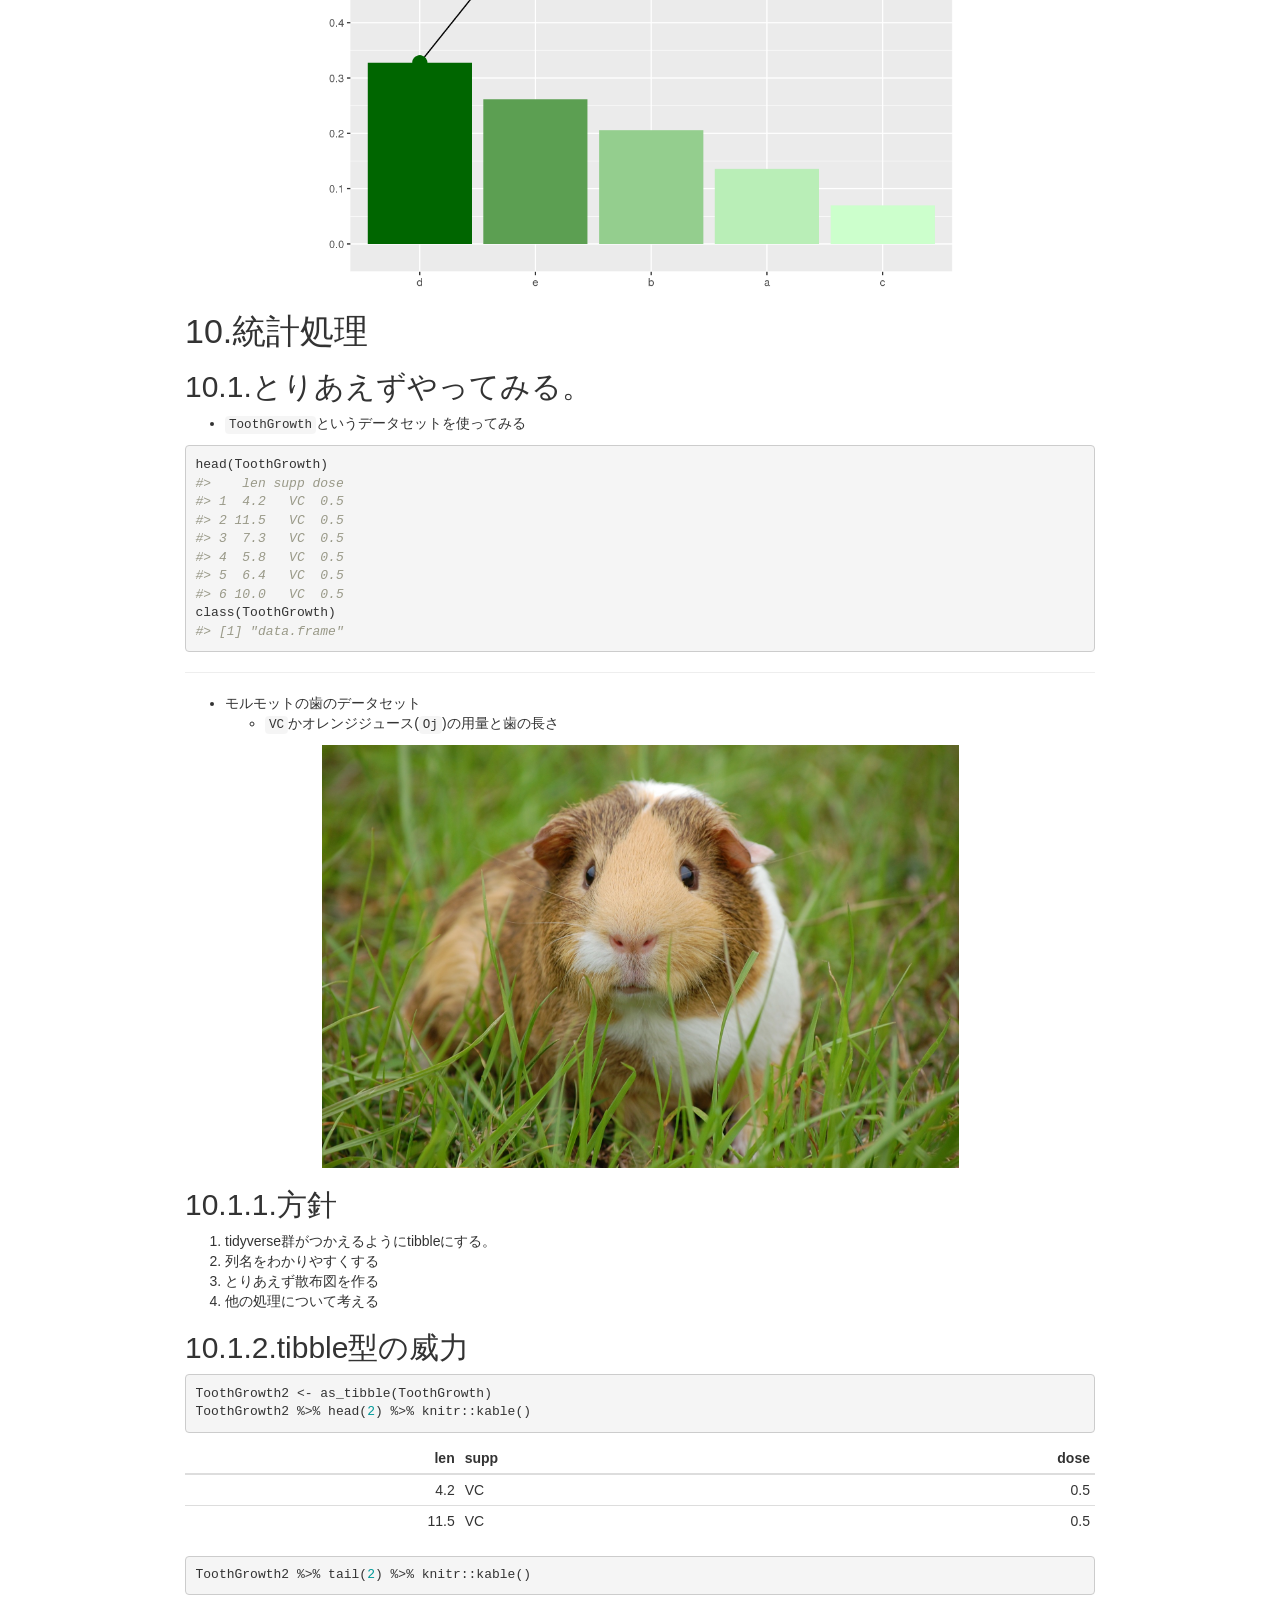
==== commit 29a11f6d: "render the html_document" ====
--- a/newbie/newbie_workshop.html
+++ b/newbie/newbie_workshop.html
@@ -1,508 +1,144 @@
 <!DOCTYPE html>
-<html>
+
+<html xmlns="http://www.w3.org/1999/xhtml">
+
 <head>
-  <meta charset="utf-8">
-  <meta name="generator" content="pandoc">
-  <meta name="author" content="chroneru" />
-  <title>newbie_workshop</title>
-  <meta name="apple-mobile-web-app-capable" content="yes">
-  <meta name="apple-mobile-web-app-status-bar-style" content="black-translucent">
-  <meta name="viewport" content="width=device-width, initial-scale=1.0, maximum-scale=1.0, user-scalable=no, minimal-ui">
-  <link rel="stylesheet" href="newbie_workshop_files/reveal.js-3.3.0.1/css/reveal.css"/>
-
-
+
+<meta charset="utf-8" />
+<meta http-equiv="Content-Type" content="text/html; charset=utf-8" />
+<meta name="generator" content="pandoc" />
+
+
+<meta name="author" content="chroneru" />
+
+
+<title>newbie_workshop</title>
+
+<script src="[data-uri]"></script>
+<meta name="viewport" content="width=device-width, initial-scale=1" />
+<link href="data:text/css;charset=utf-8,html%7Bfont%2Dfamily%3Asans%2Dserif%3B%2Dwebkit%2Dtext%2Dsize%2Dadjust%3A100%25%3B%2Dms%2Dtext%2Dsize%2Dadjust%3A100%25%7Dbody%7Bmargin%3A0%7Darticle%2Caside%2Cdetails%2Cfigcaption%2Cfigure%2Cfooter%2Cheader%2Chgroup%2Cmain%2Cmenu%2Cnav%2Csection%2Csummary%7Bdisplay%3Ablock%7Daudio%2Ccanvas%2Cprogress%2Cvideo%7Bdisplay%3Ainline%2Dblock%3Bvertical%2Dalign%3Abaseline%7Daudio%3Anot%28%5Bcontrols%5D%29%7Bdisplay%3Anone%3Bheight%3A0%7D%5Bhidden%5D%2Ctemplate%7Bdisplay%3Anone%7Da%7Bbackground%2Dcolor%3Atransparent%7Da%3Aactive%2Ca%3Ahover%7Boutline%3A0%7Dabbr%5Btitle%5D%7Bborder%2Dbottom%3A1px%20dotted%7Db%2Cstrong%7Bfont%2Dweight%3A700%7Ddfn%7Bfont%2Dstyle%3Aitalic%7Dh1%7Bmargin%3A%2E67em%200%3Bfont%2Dsize%3A2em%7Dmark%7Bcolor%3A%23000%3Bbackground%3A%23ff0%7Dsmall%7Bfont%2Dsize%3A80%25%7Dsub%2Csup%7Bposition%3Arelative%3Bfont%2Dsize%3A75%25%3Bline%2Dheight%3A0%3Bvertical%2Dalign%3Abaseline%7Dsup%7Btop%3A%2D%2E5em%7Dsub%7Bbottom%3A%2D%2E25em%7Dimg%7Bborder%3A0%7Dsvg%3Anot%28%3Aroot%29%7Boverflow%3Ahidden%7Dfigure%7Bmargin%3A1em%2040px%7Dhr%7Bheight%3A0%3B%2Dwebkit%2Dbox%2Dsizing%3Acontent%2Dbox%3B%2Dmoz%2Dbox%2Dsizing%3Acontent%2Dbox%3Bbox%2Dsizing%3Acontent%2Dbox%7Dpre%7Boverflow%3Aauto%7Dcode%2Ckbd%2Cpre%2Csamp%7Bfont%2Dfamily%3Amonospace%2Cmonospace%3Bfont%2Dsize%3A1em%7Dbutton%2Cinput%2Coptgroup%2Cselect%2Ctextarea%7Bmargin%3A0%3Bfont%3Ainherit%3Bcolor%3Ainherit%7Dbutton%7Boverflow%3Avisible%7Dbutton%2Cselect%7Btext%2Dtransform%3Anone%7Dbutton%2Chtml%20input%5Btype%3Dbutton%5D%2Cinput%5Btype%3Dreset%5D%2Cinput%5Btype%3Dsubmit%5D%7B%2Dwebkit%2Dappearance%3Abutton%3Bcursor%3Apointer%7Dbutton%5Bdisabled%5D%2Chtml%20input%5Bdisabled%5D%7Bcursor%3Adefault%7Dbutton%3A%3A%2Dmoz%2Dfocus%2Dinner%2Cinput%3A%3A%2Dmoz%2Dfocus%2Dinner%7Bpadding%3A0%3Bborder%3A0%7Dinput%7Bline%2Dheight%3Anormal%7Dinput%5Btype%3Dcheckbox%5D%2Cinput%5Btype%3Dradio%5D%7B%2Dwebkit%2Dbox%2Dsizing%3Aborder%2Dbox%3B%2Dmoz%2Dbox%2Dsizing%3Aborder%2Dbox%3Bbox%2Dsizing%3Aborder%2Dbox%3Bpadding%3A0%7Dinput%5Btype%3Dnumber%5D%3A%3A%2Dwebkit%2Dinner%2Dspin%2Dbutton%2Cinput%5Btype%3Dnumber%5D%3A%3A%2Dwebkit%2Douter%2Dspin%2Dbutton%7Bheight%3Aauto%7Dinput%5Btype%3Dsearch%5D%7B%2Dwebkit%2Dbox%2Dsizing%3Acontent%2Dbox%3B%2Dmoz%2Dbox%2Dsizing%3Acontent%2Dbox%3Bbox%2Dsizing%3Acontent%2Dbox%3B%2Dwebkit%2Dappearance%3Atextfield%7Dinput%5Btype%3Dsearch%5D%3A%3A%2Dwebkit%2Dsearch%2Dcancel%2Dbutton%2Cinput%5Btype%3Dsearch%5D%3A%3A%2Dwebkit%2Dsearch%2Ddecoration%7B%2Dwebkit%2Dappearance%3Anone%7Dfieldset%7Bpadding%3A%2E35em%20%2E625em%20%2E75em%3Bmargin%3A0%202px%3Bborder%3A1px%20solid%20silver%7Dlegend%7Bpadding%3A0%3Bborder%3A0%7Dtextarea%7Boverflow%3Aauto%7Doptgroup%7Bfont%2Dweight%3A700%7Dtable%7Bborder%2Dspacing%3A0%3Bborder%2Dcollapse%3Acollapse%7Dtd%2Cth%7Bpadding%3A0%7D%40media%20print%7B%2A%2C%3Aafter%2C%3Abefore%7Bcolor%3A%23000%21important%3Btext%2Dshadow%3Anone%21important%3Bbackground%3A0%200%21important%3B%2Dwebkit%2Dbox%2Dshadow%3Anone%21important%3Bbox%2Dshadow%3Anone%21important%7Da%2Ca%3Avisited%7Btext%2Ddecoration%3Aunderline%7Da%5Bhref%5D%3Aafter%7Bcontent%3A%22%20%28%22%20attr%28href%29%20%22%29%22%7Dabbr%5Btitle%5D%3Aafter%7Bcontent%3A%22%20%28%22%20attr%28title%29%20%22%29%22%7Da%5Bhref%5E%3D%22javascript%3A%22%5D%3Aafter%2Ca%5Bhref%5E%3D%22%23%22%5D%3Aafter%7Bcontent%3A%22%22%7Dblockquote%2Cpre%7Bborder%3A1px%20solid%20%23999%3Bpage%2Dbreak%2Dinside%3Aavoid%7Dthead%7Bdisplay%3Atable%2Dheader%2Dgroup%7Dimg%2Ctr%7Bpage%2Dbreak%2Dinside%3Aavoid%7Dimg%7Bmax%2Dwidth%3A100%25%21important%7Dh2%2Ch3%2Cp%7Borphans%3A3%3Bwidows%3A3%7Dh2%2Ch3%7Bpage%2Dbreak%2Dafter%3Aavoid%7D%2Enavbar%7Bdisplay%3Anone%7D%2Ebtn%3E%2Ecaret%2C%2Edropup%3E%2Ebtn%3E%2Ecaret%7Bborder%2Dtop%2Dcolor%3A%23000%21important%7D%2Elabel%7Bborder%3A1px%20solid%20%23000%7D%2Etable%7Bborder%2Dcollapse%3Acollapse%21important%7D%2Etable%20td%2C%2Etable%20th%7Bbackground%2Dcolor%3A%23fff%21important%7D%2Etable%2Dbordered%20td%2C%2Etable%2Dbordered%20th%7Bborder%3A1px%20solid%20%23ddd%21important%7D%7D%40font%2Dface%7Bfont%2Dfamily%3A%27Glyphicons%20Halflings%27%3Bsrc%3Aurl%28data%3Aapplication%2Fvnd%2Ems%2Dfontobject%3Bbase64%2Cn04AAEFNAAACAAIABAAAAAAABQAAAAAAAAABAJABAAAEAExQAAAAAAAAAAIAAAAAAAAAAAEAAAAAAAAAJxJ%[base64]%2FSEdmjKHUbyow8ATBE40IvWA3vTu8LiABDQ%2BpexwUMcm1SMnNryctQSiI1K5ZnbOlXKmnVV5YvRe6RnNMFNCOs1KNVpn6yZhCJkRtVRNzEufeIq7HgSrcx4S8h%2Fv4vnrrKc6oCNxmSk2uKlZQHBii6iKFoH0746ThvkO1kJHlxjrkxs%2BLWORaDQBEtiYJIR5IB9Bi1UyL4Rmr0BNigNkMzlKQmnofBHviqVzUxwdMb3NdCn69hy%2BpRYVKGVS%2F1tnsqv4LL7wCCPZZAZPT4aCShHjHJVNuXbmMrY5LeQaGnvAkXlVrJgKRAUdFjrWEah9XebPeQMj7KS7DIBAFt8ycgC5PLGUOHSE3ErGZCiViNLL5ZARfywnCoZaKQCu6NuFX42AEeKtKUGnr%2FCm2Cy8tpFhBPMW5Fxi4Qm4TkDWh4IWFDClhU2hRWosUWqcKLlgyXB%2BlSHaWaHiWlBAR8SeSgSPCQxdVQgzUixWKSTrIQEbU94viDctkvX%2BVSjJuUmV8L4CXShI11esnp0pjWNZIyxKHS4wVQ2ime1P4RnhvGw0aDN1OLAXGERsB7buFpFGGBAre4QEQR0HOIO5oYH305G%2BKspT%2FFupEGGafCCwxSe6ZUa%2B073rXHnNdVXE6eWvibUS27XtRzkH838mYLMBmYysZTM0EM3A1fbpCBYFccN1B%2FEnCYu%2FTgCGmr7bMh8GfYL%2BBfcLvB0gRagC09w9elfldaIy%2FhNCBLRgBgtCC7jAF63wLSMAfbfAlEggYU0bUA7ACCJmTDpEmJtI78w4%2FBO7dN7JR7J7ZvbYaUbaILSQsRBiF3HGk5fEg6p9unwLvn98r%2BvnsV%2B372uf1xBLq4qU%2F45fTuqaAP%2BpssmCCCTF0mhEow8ZXZOS8D7Q85JsxZ%2BAzok7B7O%2Ff6J8AzYBySZQB%2FQHYUSA%2BEeQhEWiS6AIQzgcsDiER4MjgMBAWDV4AgQ3g1eBgIdweCQmCjJEMkJ%2BPKRWyFHHmg1Wi%2F6xzUgA0LREoKJChwnQa9B%2B5RQZRB3IlBlkAnxyQNaANwHMowzlYSMCBgnbpzvqpl0iTJNCQidDI9ZrSYNIRBhHtUa5YHMHxyGEik9hDE0AKj72AbTCaxtHPUaKZdAZSnQTyjGqGLsmBStCejApUhg4uBMU6mATujEl%2BKdDPbI6Ag4vLr%2BhjY6lbjBeoLKnZl0UZgRX8gTySOeynZVz1wOq7e1hFGYIq%2BMhrGxDLak0PrwYzSXtcuyhXEhwOYofiW%2BEcI%2Fjw8P6IY6ed%2BetAbuqKp5QIapT77LnAe505lMuqL79a0ut4rWexzFttsOsLDy7zvtQzcq3U1qabe7tB0wHWVXji%2BzDbo8x8HyIRUbXnwUcklFv51fvTymiV%2BMXLSmGH9d9%2BaXpD5X6lao41anWGig7IwIdnoBY2ht%2FpO9mClLo4NdXHAsefqWUKlXJkbqPOFhMoR4aiA1BXqhRNbB2Xwi%2B7u%2FjpAoOpKJ0UX24EsrzMfHXViakCNcKjBxuQX8BO0ZqjJ3xXzf%2B61t2VXOSgJ8xu65QKgtN6FibPmPYsXbJRHHqbgATcSZxBqGiDiU4NNNsYBsKD0MIP%2FOfKnlk%2FLkaid%[base64]%2FgFtuW0wR4cgd%2BZKesSV7QkNE2kw6AV4hoIuC02LGmTomyf8PiO6CZzOTLTPQ%2BHW06H%2Btx%2BbQ8LmDYg1pTFrp2oJXgkZTyeRJZM0C8aE2LpFrNVDuhARsN543%2FFV6klQ6Tv1OoZGXLv0igKrl%2FCmJxRmX7JJbJ998VSIPQRyDBICzl4JJlYHbdql30NvYcOuZ7a10uWRrgoieOdgIm4rlq6vNOQBuqESLbXG5lzdJGHw2m0sDYmODXbYGTfSTGRKpssTO95fothJCjUGQgEL4yKoGAF%2F0SrpUDNn8CBgBcSDQByAeNkCXp4S4Ro2Xh4OeaGRgR66PVOsU8bc6TR5%[base64]%2F1SgRCJ1dk4UdBT7OoyuNgLs0oCd8RnrEIb6QdMxT2QjD4zMrJkfgx5aDMcA4orsTtKCqWb%2FVeyceqa5OGSmB28YwH4rFbkQaLoUN8OQQYnD3w2eXpI4ScQfbCUZiJ4yMOIKLyyTc7BQ4uXUw6Ee6%2FxM%2B4Y67ngNBknxIPwuppgIhFcwJyr6EIj%2BLzNj%2FmfR2vhhRlx0BILZoAYruF0caWQ7YxO66UmeguDREAFHYuC7HJviRgVO6ruJH59h%2FC%2FPkgSle8xNzZJULLWq9JMDTE2fjGE146a1Us6PZDGYle6ldWRqn%2FpdpgHKNGrGIdkRK%2BKPETT9nKT6kLyDI8xd9A1FgWmXWRAIHwZ37WyZHOVyCadJEmMVz0MadMjDrPho%2BEIochkVC2xgGiwwsQ6DMv2P7UXqT4x7CdcYGId2BJQQa85EQKmCmwcRejQ9Bm4oATENFPkxPXILHpMPUyWTI5rjNOsIlmEeMbcOCEqInpXACYQ9DDxmFo9vcmsDblcMtg4tqBerNngkIKaFJmrQAPnq1dEzsMXcwjcHdfdCibcAxxA%2Bq%2Fj9m3LM%2FO7WJka4tSidVCjsvo2lQ%2F2ewyoYyXwAYyr2PlRoR5MpgVmSUIrM3PQxXPbgjBOaDQFIyFMJvx3Pc5RSYj12ySVF9fwFPQu2e2KWVoL9q3Ayv3IzpGHUdvdPdrNUdicjsTQ2ISy7QU3DrEytIjvbzJnAkmANXjAFERA0MUoPF3%2F5KFmW14bBNOhwircYgMqoDpUMcDtCmBE82QM2YtdjVLB4kBuKho%2FbcwQdeboqfQartuU3CsCf%2BcXkgYAqp%2F0Ee3RorAZt0AvvOCSI4JICIlGlsV0bsSid%2FNIEALAAzb6HAgyWHBps6xAOwkJIGcB82CxRQq4sJf3FzA70A%2BTRqcqjEMETCoez3mkPcpnoALs0ugJY8kQwrC%[base64]%2FWDHA60cYFaI%2FPjpzquUqdaYGcIq%2BmLez3WLFFCtNBN2QJcrlcoELgiPku5R5dSlJFaCEqEZle1AQzAKC%2B1SotMcBNyQUFuRHRF6OlimSBgjZeTBCwLyc6A%2BP%2FoFRchXTz5ADknYJHxzrJ5pGuIKRQISU6WyKTBBjD8WozmVYWIsto1AS5rxzKlvJu4E%2FvwOiKxRtCWsDM%2BeTHUrmwrCK5BIfMzGkD%2B0Fk5LzBs0jMYXktNDblB06LMNJ09U8pzSLmo14MS0OMjcdrZ31pyQqxJJpRImlSvfYAK8inkYU52QY2FPEVsjoWewpwhRp5yAuNpkqhdb7ku9Seefl2D0B8SMTFD90xi4CSOwwZy9IKkpMtI3FmFUg3%2FkFutpQGNc3pCR7gvC4sgwbupDu3DyEN%2BW6YGLNM21jpB49irxy9BSlHrVDlnihGKHwPrbVFtc%2Bh1rVQKZduxIyojccZIIcOCmhEnC7UkY68WXKQgLi2JCDQkQWJRQuk60hZp0D3rtCTINSeY9Ej2kIKYfGxwOs4j9qMM7fYZiipzgcf7TamnehqdhsiMiCawXnz4xAbyCkLAx5EGbo3Ax1u3dUIKnTxIaxwQTHehPl3V491H0%2BbC5zgpGz7Io%2BmjdhKlPJ01EeMpM7UsRJMi1nGjmJg35i6bQBAAxjO%2FENJubU2mg3ONySEoWklCwdABETcs7ck3jgiuU9pcKKpbgn%2B3YlzV1FzIkB6pmEDOSSyDfPPlQskznctFji0kpgZjW5RZe6x9kYT4KJcXg0bNiCyif%2BpZACCyRMmYsfiKmN9tSO65F0R2OO6ytlEhY5Sj6uRKfFxw0ijJaAx%2Fk3QgnAFSq27%2F2i4GEBA%2BUvTJKK%2F9eISNvG46Em5RZfjTYLdeD8kdXHyrwId%2FDQZUaMCY4gGbke2C8vfjgV%2FY9kkRQOJIn%2FxM9INZSpiBnqX0Q9GlQPpPKAyO5y%2BW5NMPSRdBCUlmuxl40ZfMCnf2Cp044uI9WLFtCi4YVxKjuRCOBWIb4XbIsGdbo4qtMQnNOQz4XDSui7W%2FN6l54qOynCqD3DpWQ%2BmpD7C40D8BZEWGJX3tlAaZBMj1yjvDYKwCJBa201u6nBKE5UE%2B7QSEhCwrXfbRZylAaAkplhBWX50dumrElePyNMRYUrC99UmcSSNgImhFhDI4BXjMtiqkgizUGCrZ8iwFxU6fQ8GEHCFdLewwxYWxgScAYMdMLmcZR6b7rZl95eQVDGVoUKcRMM1ixXQtXNkBETZkVVPg8LoSrdetHzkuM7DjZRHP02tCxA1fmkXKF3VzfN1pc1cv%2F8lbTIkkYpqKM9VOhp65ktYk%2BQ46myFWBapDfyWUCnsnI00QTBQmuFjMZTcd0V2NQ768Fhpby04k2IzNR1wKabuGJqYWwSly6ocMFGTeeI%2BejsWDYgEvr66QgqdcIbFYDNgsm0x9UHY6SCd5%2B7tpsLpKdvhahIDyYmEJQCqMqtCF6UlrE5GXRmbu%[base64]%2FiOmsLtHSWNUWEGk9hScMPShasUA1AcHOtRZlqMeQ0OzYS9vQvYUjOLrzP07BUAFikcJNMi7gIxEw4pL1G54TcmmmoAQ5s7TGWErJZ2Io4yQ0ljRYhL8H5e62oDtLF8aDpnIvZ5R3GWJyAugdiiJW9hQAVTsnCBHhwu7rkBlBX6r3b7ejEY0k5GGeyKv66v%2B6dg7mcJTrWHbtMywbedYqCQ0FPwoytmSWsL8WTtChZCKKzEF7vP6De4x2BJkkniMgSdWhbeBSLtJZR9CTHetK1xb34AYIJ37OegYIoPVbXgJ%2FqDQK%2BbfCtxQRVKQu77WzOoM6SGL7MaZwCGJVk46aImai9fmam%2BWpHG%2B0BtQPWUgZ7RIAlPq6lkECUhZQ2gqWkMYKcYMYaIc4gYCDFHYa2d1nzp3%2BJ1eCBay8IYZ0wQRKGAqvCuZ%2FUgbQPyllosq%2BXtfKIZOzmeJqRazpmmoP%2F76YfkjzV2NlXTDSBYB04SVlNQsFTbGPk1t%2FI4Jktu0XSgifO2ozFOiwd%2F0SssJDn0dn4xqk4GDTTKX73%2FwQyBLdqgJ%2BWx6AQaba3BA9CKEzjtQYIfAsiYamapq80LAamYjinlKXUkxdpIDk0puXUEYzSalfRibAeDAKpNiqQ0FTwoxuGYzRnisyTotdVTclis1LHRQCy%2FqqL8oUaQzWRxilq5Mi0IJGtMY02cGLD69vGjkj3p6pGePKI8bkBv5evq8SjjyU04vJR2cQXQwSJyoinDsUJHCQ50jrFTT7yRdbdYQMB3MYCb6uBzJ9ewhXYPAIZSXfeEQBZZ3GPN3Nbhh%2FwkvAJLXnQMdi5NYYZ5GHE400GS5rXkOZSQsdZgIbzRnF9ueLnsfQ47wHAsirITnTlkCcuWWIUhJSbpM3wWhXNHvt2xUsKKMpdBSbJnBMcihkoDqAd1Zml%2FR4yrzow1Q2A5G%2Bkzo%2FRhRxQS2lCSDRV8LlYLBOOoo1bF4jwJAwKMK1tWLHlu9i0j4Ig8qVm6wE1DxXwAwQwsaBWUg2pOOol2dHxyt6npwJEdLDDVYyRc2D0HbcbLUJQj8gPevQBUBOUHXPrsAPBERICpnYESeu2OHotpXQxRGlCCtLdIsu23MhZVEoJg8Qumj%2FUMMc34IBqTKLDTp76WzL%2FdMjCxK7MjhiGjeYAC%2Fkj%2FjY%2FRde7hpSM1xChrog6yZ7OWTuD56xBJnGFE%2BpT2ElSyCnJcwVzCjkqeNLfMEJqKW0G7OFIp0G%2B9mh50I9o8k1tpCY0xYqFNIALgIfc2me4n1bmJnRZ89oepgLPT0NTMLNZsvSCZAc3TXaNB07vail36%2FdBySis4m9%2FDR8izaLJW6bWCkVgm5T%2Bius3ZXq4xI%2BGnbveLbdRwF2mNtsrE0JjYc1AXknCOrLSu7Te%2Fr4dPYMCl5qtiHNTn%2BTPbh1jCBHH%2BdMJNhwNgs3nT%2BOhQoQ0vYif56BMG6WowAcHR3DjQolxLzyVekHj00PBAaW7IIAF1EF%2BuRIWyXjQMAs2chdpaKPNaB%2BkSezYt0%2BCA04sOg5vx8Fr7Ofa9sUv87h7SLAUFSzbetCCZ9pmyLt6l6%2FTzoA1%2FZBG9bIUVHLAbi%2FkdBFgYGyGwRQGBpkqCEg2ah9UD6EedEcEL3j4y0BQQCiExEnocA3SZboh%2Bepgd3YsOkHskZwPuQ5OoyA0fTA5AXrHcUOQF%2BzkJHIA7PwCDk1gGVmGUZSSoPhNf%2BTklauz98QofOlCIQ%2FtCD4dosHYPqtPCXB3agggQQIqQJsSkB%2Bqn0rkQ1toJjON%2FOtCIB9RYv3PqRA4C4U68ZMlZn6BdgEvi2ziU%2BTQ6NIw3ej%2BAtDwMGEZk7e2IjxUWKdAxyaw9OCwSmeADTPPleyk6UhGDNXQb%2B%2BW6Uk4q6F7%2Frg6WVTo82IoCxSIsFDrav4EPHphD3u4hR53WKVvYZUwNCCeM4PMBWzK%2BEfIthZOkuAwPo5C5jgoZgn6dUdvx5rIDmd58cXXdKNfw3l%2BwM2UjgrDJeQHhbD7HW2QDoZMCujgIUkk5Fg8VCsdyjOtnGRx8wgKRPZN5dR0zPUyfGZFVihbFRniXZFOZGKPnEQzU3AnD1KfR6weHW2XS6KbPJxUkOTZsAB9vTVp3Le1F8q5l%2BDMcLiIq78jxAImD2pGFw0VHfRatScGlK6SMu8leTmhUSMy8Uhdd6xBiH3Gdman4tjQGLboJfqz6fL2WKHTmrfsKZRYX6BTDjDldKMosaSTLdQS7oDisJNqAUhw1PfTlnacCO8vl8706Km1FROgLDmudzxg%2BEWTiArtHgLsRrAXYWdB0NmToNCJdKm0KWycZQqb%2BMw76Qy29iQ5up%2FX7oyw8QZ75kP5F6iJAJz6KCmqxz8fEa%2FxnsMYcIO%2FvEkGRuMckhr4rIeLrKaXnmIzlNLxbFspOphkcnJdnz%2FChp%2FVlpj2P7jJQmQRwGnltkTV5dbF9fE3%2FfxoSqTROgq9wFUlbuYzYcasE0ouzBo%2BdDCDzxKAfhbAZYxQiHrLzV2iVexnDX%2FQnT1fsT%2Fxuhu1ui5qIytgbGmRoQkeQooO8eJNNZsf0iALur8QxZFH0nCMnjerYQqG1pIfjyVZWxhVRznmmfLG00BcBWJE6hzQWRyFknuJnXuk8A5FRDCulwrWASSNoBtR%2BCtGdkPwYN2o7DOw%2FVGlCZPusRBFXODQdUM5zeHDIVuAJBLqbO%2Ff9Qua%2BpDqEPk230Sob9lEZ8BHiCorjVghuI0lI4JDgHGRDD%2FprQ84B1pVGkIpVUAHCG%2Biz3Bn3qm2AVrYcYWhock4jso5%2BJ7HfHVj4WMIQdGctq3psBCVVzupQOEioBGA2Bk%2BUILT7%2BVoX5mdxxA5fS42gISQVi%2FHTzrgMxu0fY6hE1ocUwwbsbWcezrY2n6S8%2F6cxXkOH4prpmPuFoikTzY7T85C4T2XYlbxLglSv2uLCgFv8Quk%2FwdesUdWPeHYIH0R729JIisN9Apdd4eB10aqwXrPt%2BSu9mA8k8n1sjMwnfsfF2j3jMUzXepSHmZ%2FBfqXvzgUNQQWOXO8YEuFBh4QTYCkOAPxywpYu1VxiDyJmKVcmJPGWk%2Fgc3Pov02StyYDahwmzw3E1gYC9wkupyWfDqDSUMpCTH5e5N8B%2F%2FlHiMuIkTNw4USHrJU67bjXGqNav6PBuQSoqTxc8avHoGmvqNtXzIaoyMIQIiiUHIM64cXieouplhNYln7qgc4wBVAYR104kO%2BCvKqsg4yIUlFNThVUAKZxZt1XA34h3TCUUiXVkZ0w8Hh2R0Z5L0b4LZvPd%2Fp1gi%2F07h8qfwHrByuSxglc9cI4QIg2oqvC%2Fqm0i7tjPLTgDhoWTAKDO2ONW5oe%2B%2FeKB9vZB8K6C25yCZ9RFVMnb6NRdRjyVK57CHHSkJBfnM2%2Fj4ODUwRkqrtBBCrDsDpt8jhZdXoy%2F1BCqw3sSGhgGGy0a5Jw6BP%2FTExoCmNFYjZl248A0osgPyGEmRA%2BfAsqPVaNAfytu0vuQJ7rk3J4kTDTR2AlCHJ5cls26opZM4w3jMULh2YXKpcqGBtuleAlOZnaZGbD6DHzMd6i2oFeJ8z9XYmalg1Szd%2FocZDc1C7Y6vcALJz2lYnTXiWEr2wawtoR4g3jvWUU2Ngjd1cewtFzEvM1NiHZPeLlIXFbBPawxNgMwwAlyNSuGF3zizVeOoC9bag1qRAQKQE%2FEZBWC2J8mnXAN2aTBboZ7HewnObE8CwROudZHmUM5oZ%2FUgd%2FJZQK8lvAm43uDRAbyW8gZ%2BZGq0EVerVGUKUSm%2FIdn8AQHdR4m7bue88WBwft9mSCeMOt1ncBwziOmJYI2ZR7ewNMPiCugmSsE4EyQ%2BQATJG6qORMGd4snEzc6B4shPIo4G1T7PgSm8PY5eUkPdF8JZ0VBtadbHXoJgnEhZQaODPj2gpODKJY5Yp4DOsLBFxWbvXN755KWylJm%2BoOd4zEL9Hpubuy2gyyfxh8oEfFutnYWdfB8PdESLWYvSqbElP9qo3u6KTmkhoacDauMNNjj0oy40DFV7Ql0aZj77xfGl7TJNHnIwgqOkenruYYNo6h724%2BzUQ7%2BvkCpZB%2BpGA562hYQiDxHVWOq0oDQl%2FQsoiY%2BcuI7iWq%2FZIBtHcXJ7kks%2Bh2fCNUPA82BzjnqktNts%2BRLdk1VSu%2BtqEn7QZCCsvEqk6FkfiOYkrsw092J8jsfIuEKypNjLxrKA9kiA19mxBD2suxQKCzwXGws7kEJvlhUiV9tArLIdZW0IORcxEzdzKmjtFhsjKy%2F44XYXdI5noQoRcvjZ1RMPACRqYg2V1%2BOwOepcOknRLLFdYgTkT5UApt%2FJhLM3jeFYprZV%2BZow2g8fP%2BU68hkKFWJj2yBbKqsrp25xkZX1DAjUw52IMYWaOhab8Kp05VrdNftqwRrymWF4OQSjbdfzmRZirK8FMJELEgER2PHjEAN9pGfLhCUiTJFbd5LBkOBMaxLr%2FA1SY9dXFz4RjzoU9ExfJCmx%2FI9FKEGT3n2cmzl2X42L3Jh%2BAbQq6sA%2BSs1kitoa4TAYgKHaoybHUDJ51oETdeI%2F9ThSmjWGkyLi5QAGWhL0BG1UsTyRGRJOldKBrYJeB8ljLJHfATWTEQBXBDnQexOHTB%2BUn44zExFE4vLytcu5NwpWrUxO%2F0ZICUGM7hGABXym0V6ZvDST0E370St9MIWQOTWngeoQHUTdCJUP04spMBMS8LSker9cReVQkULFDIZDFPrhTzBl6sed9wcZQTbL%2BBDqMyaN3RJPh%2Fanbx%2BIv%2BqgQdAa3M9Z5JmvYlh4qop%2BHo1F1W5gbOE9YKLgAnWytXElU4G8GtW47lhgFE6gaSs%2Bgs37sFvi0PPVvA5dnCBgILTwoKd%2F%2BDoL9F6inlM7H4rOTzD79KJgKlZO%2FZgt22UsKhrAaXU5ZcLrAglTVKJEmNJvORGN1vqrcfSMizfpsgbIe9zno%2BgBoKVXgIL%2FVI8dB1O5o%2FR3Suez%2FgD7M781ShjKpIIORM%2FnxG%2BjjhhgPwsn2IoXsPGPqYHXA63zJ07M2GPEykQwJBYLK808qYxuIew4frk52nhCsnCYmXiR6CuapvE1IwRB4%2FQftDbEn%2BAucIr1oxrLabRj9q4ae0%2BfXkHnteAJwXRbVkR0mctVSwEbqhJiMSZUp9DNbEDMmjX22m3ABpkrPQQTP3S1sib5pD2VRKRd%2BeNAjLYyT0hGrdjWJZy24OYXRoWQAIhGBZRxuBFMjjZQhpgrWo8SiFYbojcHO8V5DyscJpLTHyx9Fimassyo5U6WNtquUMYgccaHY5amgR3PQzq3ToNM5ABnoB9kuxsebqmYZm0R9qxJbFXCQ1UPyFIbxoUraTJFDpCk0Wk9GaYJKz%2F6oHwEP0Q14lMtlddQsOAU9zlYdMVHiT7RQP3XCmWYDcHCGbVRHGnHuwzScA0BaSBOGkz3lM8CArjrBsyEoV6Ys4qgDK3ykQQPZ3hCRGNXQTNNXbEb6tDiTDLKOyMzRhCFT%2BmAUmiYbV3YQVqFVp9dorv%2BTsLeCykS2b5yyu8AV7IS9cxcL8z4Kfwp%2BxJyYLv1OsxQCZwTB4a8BZ%2F5EdxTBJthApqyfd9u3ifr%2FWILTqq5VqgwMT9SOxbSGWLQJUUWCVi4k9tho9nEsbUh7U6NUsLmkYFXOhZ0kmamaJLRNJzSj%2Fqn4Mso6zb6iLLBXoaZ6AqeWCjHQm2lztnejYYM2eubnpBdKVLORZhudH3JF1waBJKA9%2BW8EhMj3Kzf0L4vi4k6RoHh3Z5YgmSZmk6ns4fjScjAoL8GoOECgqgYEBYUGFVO4FUv4%2FYtowhEmTs0vrvlD%2FCrisnoBNDAcUi%2FteY7OctFlmARQzjOItrrlKuPO6E2Ox93L4O%2F4DcgV%2FdZ7qR3VBwVQxP1GCieA4RIpweYJ5FoYrHxqRBdJjnqbsikA2Ictbb8vE1GYIo9dacK0REgDX4smy6GAkxlH1yCGGsk%2BtgiDhNKuKu3yNrMdxafmKTF632F8Vx4BNK57GvlFisrkjN9WDAtjsWA0ENT2e2nETUb%2Fn7qwhvGnrHuf5bX6Vh%2Fn3xffU3PeHdR%2BFA92i6ufT3AlyAREoNDh6chiMWTvjKjHDeRhOa9YkOQRq1vQXEMppAQVwHCuIcV2g5rBn6GmZZpTR7vnSD6ZmhdSl176gqKTXu5E%2BYbfL0adwNtHP7dT7t7b46DVZIkzaRJOM%2BS6KcrzYVg%2BT3wSRFRQashjfU18NutrKa%2F7PXbtuJvpIjbgPeqd%2BpjmRw6YKpnANFSQcpzTZgpSNJ6J7uiagAbir%2F8tNXJ%2FOsOnRh6iuIexxrmkIneAgz8QoLmiaJ8sLQrELVK2yn3wOHp57BAZJhDZjTBzyoRAuuZ4eoxHruY1pSb7qq79cIeAdOwin4GdgMeIMHeG%2BFZWYaiUQQyC5b50zKjYw97dFjAeY2I4Bnl105Iku1y0lMA1ZHolLx19uZnRdILcXKlZGQx%2FGdEqSsMRU1BIrFqRcV1qQOOHyxOLXEGcbRtAEsuAC2V4K3p5mFJ22IDWaEkk9ttf5Izb2LkD1MnrSwztXmmD%2FQi%2FEmVEFBfiKGmftsPwVaIoZanlKndMZsIBOskFYpDOq3QUs9aSbAAtL5Dbokus2G4%2FasthNMK5UQKCOhU97oaOYNGsTah%2BjfCKsZnTRn5TbhFX8ghg8CBYt%2FBjeYYYUrtUZ5jVij%2Fop7V5SsbA4mYTOwZ46hqdpbB6Qvq3AS2HHNkC15pTDIcDNGsMPXaBidXYPHc6PJAkRh29Vx8KcgX46LoUQBhRM%2B3SW6Opll%2FwgxxsPgKJKzr5QCmwkUxNbeg6Wj34SUnEzOemSuvS2OetRCO8Tyy%2BQbSKVJcqkia%2BGvDefFwMOmgnD7h81TUtMn%2BmRpyJJ349HhAnoWFTejhpYTL9G8N2nVg1qkXBeoS9Nw2fB27t7trm7d%2FQK7Cr4uoCeOQ7%2F8JfKT77KiDzLImESHw%2F0wf73QeHu74hxv7uihi4fTX%2BXEwAyQG3264dwv17aJ5N335Vt9sdrAXhPOAv8JFvzqyYXwfx8WYJaef1gMl98JRFyl5Mv5Uo%2FoVH5ww5OzLFsiTPDns7fS6EURSSWd%2F92BxMYQ8sBaH%2Bj%2BwthQPdVgDGpTfi%2BJQIWMD8xKqULliRH01rTeyF8x8q%2FGBEEEBrAJMPf25UQwi0b8tmqRXY7kIvNkzrkvRWLnxoGYEJsz8u4oOyMp8cHyaybb1HdMCaLApUE%2B%2F7xLIZGP6H9xuSEXp1zLIdjk5nBaMuV%2FyTDRRP8Y2ww5RO6d2D94o%2B6ucWIqUAvgHIHXhZsmDhjVLczmZ3ca0Cb3PpKwt2UtHVQ0BgFJsqqTsnzZPlKahRUkEu4qmkJt%2Bkqdae76ViWe3STan69yaF9%2BfESD2lcQshLHWVu4ovItXxO69bqC5p1nZLvI8NdQB9s9UNaJGlQ5mG947ipdDA0eTIw%2FA1zEdjWquIsQXXGIVEH0thC5M%2BW9pZe7IhAVnPJkYCCXN5a32HjN6nsvokEqRS44tGIs7s2LVTvcrHAF%2BRVmI8L4HUYk4x%2B67AxSMJKqCg8zrGOgvK9kNMdDrNiUtSWuHFpC8%2Fp5qIQrEo%2FH%2B1l%2F0cAwQ2nKmpWxKcMIuHY44Y6DlkpO48tRuUGBWT0FyHwSKO72Ud%2BtJUfdaZ4CWNijzZtlRa8%2BCkmO%2FEwHYfPZFU%2FhzjFWH7vnzHRMo%2BaF9u8qHSAiEkA2HjoNQPEwHsDKOt6hOoK3Ce%2F%2B%2F9boMWDa44I6FrQhdgS7OnNaSzwxWKZMcyHi6LN4WC6sSj0qm2PSOGBTvDs%2FGWJS6SwEN%2FULwpb4LQo9fYjUfSXRwZkynUazlSpvX9e%2BG2zor8l%2BYaMxSEomDdLHGcD6YVQPegTaA74H8%2BV4WvJkFUrjMLGLlvSZQWvi8%2FQA7yzQ8GPno%2F%2F5SJHRP%2FOqKObPCo81s%2F%2B6WgLqykYpGAgQZhVDEBPXWgU%2FWzFZjKUhSFInufPRiMAUULC6T11yL45ZrRoB4DzOyJShKXaAJIBS9wzLYIoCEcJKQW8GVCx4fihqJ6mshBUXSw3wWVj3grrHQlGNGhIDNNzsxQ3M%2BGWn6ASobIWC%2BLbYOC6UpahVO13Zs2zOzZC8z7FmA05JhUGyBsF4tsG0drcggIFzgg%2Fkpf3%2BCnAXKiMgIE8Jk%2FMhpkc8DUJEUzDSnWlQFme3d0sHZDrg7LavtsEX3cHwjCYA17pMTfx8Ajw9hHscN67hyo%2BRJQ4458RmPywXykkVcW688oVUrQhahpPRvTWPnuI0B%2BSkQu7dCyvLRyFYlC1LG1gRCIvn3rwQeINzZQC2KXq31FaR9UmVV2QeGVqBHjmE%2BVMd3b1fhCynD0pQNhCG6%2FWCDbKPyE7NRQzL3BzQAJ0g09aUzcQA6mUp9iZFK6Sbp%2FYbHjo%2B%2B7%2FWj8S4YNa%2BZdqAw1hDrKWFXv9%2BzaXpf8ZTDSbiqsxnwN%2FCzK5tPkOr4tRh2kY3Bn9JtalbIOI4b3F7F1vPQMfoDcdxMS8CW9m%2FNCW%2FHILTUVWQIPiD0j1A6bo8vsv6P1hCESl2abrSJWDrq5sSzUpwoxaCU9FtJyYH4QFMxDBpkkBR6kn0LMPO%2B5EJ7Z6bCiRoPedRZ%2FP0SSdii7ZnPAtVwwHUidcdyspwncz5uq6vvm4IEDbJVLUFCn%2FLvIHfooUBTkFO130FC7CmmcrKdgDJcid9mvVzsDSibOoXtIf9k6ABle3PmIxejodc4aob0QKS432srrCMndbfD454q52V01G4q913mC5HOsTzWF4h2No1av1VbcUgWAqyoZl%2B11PoFYnNv2HwAODeNRkHj%2B8SF1fcvVBu6MrehHAZK1Gm69ICcTKizykHgGFx7QdowTVAsYEF2tVc0Z6wLryz2FI1sc5By2znJAAmINndoJiB4sfPdPrTC8RnkW7KRCwxC6YvXg5ahMlQuMpoCSXjOlBy0Kij%2BbsCYPbGp8BdCBiLmLSAkEQRaieWo1SYvZIKJGj9Ur%2FeWHjiB7SOVdqMAVmpBvfRiebsFjger7DC%2B8kRFGtNrTrnnGD2GAJb8rQCWkUPYHhwXsjNBSkE6lGWUj5QNhK0DMNM2l%2BkXRZ0KLZaGsFSIdQz%2FHXDxf3%2FTE30%2BDgBKWGWdxElyLccJfEpjsnszECNoDGZpdwdRgCixeg9L4EPhH%2BRptvRMVRaahu4cySjS3P5wxAUCPkmn%2BrhyASpmiTaiDeggaIxYBmtLZDDhiWIJaBgzfCsAGUF1Q1SFZYyXDt9skCaxJsxK2Ms65dmdp5WAZyxik%2FzbrTQk5KmgxCg%2Ff45L0jywebOWUYFJQAJia7XzCV0x89rpp%2Ff3AVWhSPyTanqmik2SkD8A3Ml4NhIGLAjBXtPShwKYfi2eXtrDuKLk4QlSyTw1ftXgwqA2jUuopDl%2B5tfUWZNwBpEPXghzbBggYCw%2Fdhy0ntds2yeHCDKkF%2FYxQjNIL%2FF%2F37jLPHCKBO9ibwYCmuxImIo0ijV2Wbg3kSN2psoe8IsABv3RNFaF9uMyCtCYtqcD%2BqNOhwMlfARQUdJ2tUX%2BMNJqOwIciWalZsmEjt07tfa8ma4cji9sqz%2BQ9hWfmMoKEbIHPOQORbhQRHIsrTYlnVTNvcq1imqmmPDdVDkJgRcTgB8Sb6epCQVmFZe%2BjGDiNJQLWnfx%2BdrTKYjm0G8yH0ZAGMWzEJhUEQ4Maimgf%2Fbkvo8PLVBsZl152y5S8%2BHRDfZIMCbYZ1WDp4yrdchOJw8k6R%2B%2F2pHmydK4NIK2PHdFPHtoLmHxRDwLFb7eB%2BM4zNZcB9NrAgjVyzLM7xyYSY13ykWfIEEd2n5%2FiYp3ZdrCf7fL%2Ben%2BsIJu2W7E30MrAgZBD1rAAbZHPgeAMtKCg3NpSpYQUDWJu9bT3V7tOKv%2BNRiJc8JAKqqgCA%2FPNRBR7ChpiEulyQApMK1AyqcWnpSOmYh6yLiWkGJ2mklCSPIqN7UypWj3dGi5MvsHQ87MrB4VFgypJaFriaHivwcHIpmyi5LhNqtem4q0n8awM19Qk8BOS0EsqGscuuydYsIGsbT5GHnERUiMpKJl4ON7qjB4fEqlGN%2FhCky89232UQCiaeWpDYCJINXjT6xl4Gc7DxRCtgV0i1ma4RgWLsNtnEBRQFqZggCLiuyEydmFd7WlogpkCw5G1x4ft2psm3KAREwVwr1Gzl6RT7FDAqpVal34ewVm3VH4qn5mjGj%2BbYL1NgfLNeXDwtmYSpwzbruDKpTjOdgiIHDVQSb5%2FzBgSMbHLkxWWgghIh9QTFSDILixVwg0Eg1puooBiHAt7DzwJ7m8i8%2Fi%2BjHvKf0QDnnHVkVTIqMvIQImOrzCJwhSR7qYB5gSwL6aWL9hERHCZc4G2%2BJrpgHNB8eCCmcIWIQ6rSdyPCyftXkDlErUkHafHRlkOIjxGbAktz75bnh50dU7YHk%2BMz7wwstg6RFZb%2BTZuSOx1qqP5C66c0mptQmzIC2dlpte7vZrauAMm%2F7RfBYkGtXWGiaWTtwvAQiq2oD4YixPLXE2khB2FRaNRDTk%2B9sZ6K74Ia9VntCpN4BhJGJMT4Z5c5FhSepRCRWmBXqx%2BwhVZC4me4saDs2iNqXMuCl6iAZflH8fscC1sTsy4PHeC%2BXYuqMBMUun5YezKbRKmEPwuK%2BCLzijPEQgfhahQswBBLfg%[base64]%2BRCMlDDbElcjaROLDoualmUIQ88Kekk3iM4OQrADcxi3rJguS4MOIBIgKgXrjd1WkbCdqxJk%2F4efRIFsavZA7KvvJQqp3Iid5Z0NFc5aiMRzGN3vrpBzaMy4JYde3wr96PjN90AYOIbyp6T4zj8LoE66OGcX1Ef4Z3KoWLAUF4BTg7ug%2FAbkG5UNQXAMkQezujSHeir2uTThgd3gpyzDrbnEdDRH2W7U6PeRvBX1ZFMP5RM%2BZu6UUZZD8hDPHldVWntTCNk7To8IeOW9yn2wx0gmurwqC60AOde4r3ETi5pVMSDK8wxhoGAoEX9NLWHIR33VbrbMveii2jAJlrxwytTHbWNu8Y4N8vCCyZjAX%2FpcsfwXbLze2%2BD%2Bu33OGBoJyAAL3jn3RuEcdp5If8O%2Ba4NKWvxOTyDltG0IWoHhwVGe7dKkCWFT%2B%2Btm%2BhaBCikRUUMrMhYKZJKYoVuv%2FbsJzO8DwfVIInQq3g3BYypiz8baogH3r3GwqCwFtZnz4xMjAVOYnyOi5HWbFA8n0qz1OjSpHWFzpQOpvkNETZBGpxN8ybhtqV%2FDMUxd9uFZmBfKXMCn%2FSqkWJyKPnT6lq%2B4zBZni6fYRByJn6OK%2BOgPBGRAJluwGSk4wxjOOzyce%2FPKODwRlsgrVkdcsEiYrqYdXo0Er2GXi2GQZd0tNJT6c9pK1EEJG1zgDJBoTVuCXGAU8BKTvCO%2FcEQ1Wjk3Zzuy90JX4m3O5IlxVFhYkSUwuQB2up7jhvkm%2BbddRQu5F9s0XftGEJ9JSuSk%2BZachCbdU45fEqbugzTIUokwoAKvpUQF%2FCvLbWW5BNQFqFkJg2f30E%2F48StNe5QwBg8zz3YAJ82FZoXBxXSv4QDooDo79NixyglO9AembuBcx5Re3CwOKTHebOPhkmFC7wNaWtoBhFuV4AkEuJ0J%2B1pT0tLkvFVZaNzfhs%2FKd3%2BA9YsImlO4XK4vpCo%2FelHQi%2F9gkFg07xxnuXLt21unCIpDV%2BbbRxb7FC6nWYTsMFF8%2B1LUg4JFjVt3vqbuhHmDKbgQ4e%2BRGizRiO8ky05LQGMdL2IKLSNar0kNG7lHJMaXr5mLdG3nykgj6vB%2FKVijd1ARWkFEf3yiUw1v%2FWaQivVUpIDdSNrrKbjO5NPnxz6qTTGgYg03HgPhDrCFyYZTi3XQw3HXCva39mpLNFtz8AiEhxAJHpWX13gCTAwgm9YTvMeiqetdNQv6IU0hH0G%2BZManTqDLPjyrOse7WiiwOJCG%[base64]%2F6gQKuihPtiUtlCQVPohUgzfezTg8o1b3n9pNZeco1QucaoXe40Fa5JYhqdTspFmxGtW9h5ezLFZs3j%2FN46f%2BS2rjYNC2JySXrnSAFhvAkz9a5L3pza8eYKHNoPrvBRESpxYPJdKVUxBE39nJ1chrAFpy4MMkf0qKgYALctGg1DQI1kIymyeS2AJNT4X240d3IFQb%2F0jQbaHJ2YRK8A%2Bls6WMhWmpCXYG5jqapGs5%2FeOJErxi2%2F2KWVHiPellTgh%2FfNl%2F2KYPKb7DUcAg%2BmCOPQFCiU9Mq%2FWLcU1xxC8aLePFZZlE%2BPCLzf7ey46INWRw2kcXySR9FDgByXzfxiNKwDFbUSMMhALPFSedyjEVM5442GZ4hTrsAEvZxIieSHGSgkwFh%2FnFNdrrFD4tBH4Il7fW6ur4J8Xaz7RW9jgtuPEXQsYk7gcMs2neu3zJwTyUerHKSh1iTBkj2YJh1SSOZL5pLuQbFFAvyO4k1Hxg2h99MTC6cTUkbONQIAnEfGsGkNFWRbuRyyaEZInM5pij73EA9rPIUfU4XoqQpHT9THZkW%2BoKFLvpyvTBMM69tN1Ydwv1LIEhHsC%2BueVG%2Bw%2BkyCPsvV3erRikcscHjZCkccx6VrBkBRusTDDd8847GA7p2Ucy0y0HdSRN6YIBciYa4vuXcAZbQAuSEmzw%2BH%2FAuOx%2BaH%2BtBL88H57D0MsqyiZxhOEQkF%2F8DR1d2hSPMj%2FsNOa5rxcUnBgH8ictv2J%2Bcb4BA4v3MCShdZ2vtK30vAwkobnEWh7rsSyhmos3WC93Gn9C4nnAd%2FPjMMtQfyDNZsOPd6XcAsnBE%2FmRHtHEyJMzJfZFLE9OvQa0i9kUmToJ0ZxknTgdl%2FXPV8xoh0K7wNHHsnBdvFH3sv52lU7UFteseLG%2FVanIvcwycVA7%2BBE1Ulyb20BvwUWZcMTKhaCcmY3ROpvonVMV4N7yBXTL7IDtHzQ4CCcqF66LjF3xUqgErKzolLyCG6Kb7irP%2FMVTCCwGRxfrPGpMMGvPLgJ881PHMNMIO09T5ig7AzZTX%2F5PLlwnJLDAPfuHynSGhV4tPqR3gJ4kg4c06c%2FF1AcjGytKm2Yb5jwMotF7vro4YDLWlnMIpmPg36NgAZsGA0W1spfLSue4xxat0Gdwd0lqDBOgIaMANykwwDKejt5YaNtJYIkrSgu0KjIg0pznY0SCd1qlC6R19g97UrWDoYJGlrvCE05J%2F5wkjpkre727p5PTRX5FGrSBIfJqhJE%2FIS876PaHFkx9pGTH3oaY3jJRvLX9Iy3Edoar7cFvJqyUlOhAEiOSAyYgVEGkzHdug%2BoRHIEOXAExMiTSKU9A6nmRC8mp8iYhwWdP2U%[base64]%2FBQQp1sWlNolpIu4ekxUTBV7NmxOFKEBmmN%2BnA7pvF78%2FRII5ZHA09OAiE%2F66MF6HQ%2BqVEJCHxwymukkNvzqHEh52dULPbVasfQMgTDyBZzx4007YiKdBuUauQOt27Gmy8ISclPmEUCIcuLbkb1mzQSqIa3iE0PJh7UMYQbkpe%2BhXjTJKdldyt2mVPwywoODGJtBV1lJTgMsuSQBlDMwhEKIfrvsxGQjHPCEfNfMAY2oxvyKcKPUbQySkKG6tj9AQyEW3Q5rpaDJ5Sns9ScLKeizPRbvWYAw4bXkrZdmB7CQopCH8NAmqbuciZChHN8lVGaDbCnmddnqO1PQ4ieMYfcSiBE5zzMz%2BJV%2F4eyzrzTEShvqSGzgWimkNxLvUj86iAwcZuIkqdB0VaIB7wncLRmzHkiUQpPBIXbDDLHBlq7vp9xwuC9AiNkIptAYlG7Biyuk8ILdynuUM1cHWJgeB%2BK3wBP%2FineogxkvBNNQ4AkW0hvpBOQGFfeptF2YTR75MexYDUy7Q%2F9uocGsx41O4IZhViw%2F2FvAEuGO5g2kyXBUijAggWM08bRhXg5ijgMwDJy40QeY%2FcQpUDZiIzmvskQpO5G1zyGZA8WByjIQU4jRoFJt56behxtHUUE%2Fom7Rj2psYXGmq3llVOCgGYKNMo4pzwntITtapDqjvQtqpjaJwjHmDzSVGLxMt12gEXAdLi%2FcaHSM3FPRGRf7dB7YC%2BcD2ho6oL2zGDCkjlf%2FDFoQVl8GS%2F56wur3rdV6ggtzZW60MRB3g%2BU1W8o8cvqIpMkctiGVMzXUFI7FacFLrgtdz4mTEr4aRAaQ2AFQaNeG7GX0yOJgMRYFziXdJf24kg%2FgBQIZMG%2FYcPEllRTVNoDYR6oSJ8wQNLuihfw81UpiKPm714bZX1KYjcXJdfclCUOOpvTxr9AAJevTY4HK%2FG7F3mUc3GOAKqh60zM0v34v%2BELyhJZqhkaMA8UMMOU90f8RKEJFj7EqepBVwsRiLbwMo1J2zrE2UYJnsgIAscDmjPjnzI8a719Wxp757wqmSJBjXowhc46QN4RwKIxqEE6E5218OeK7RfcpGjWG1jD7qND%2B%2FGTk6M56Ig4yMsU6LUW1EWE%2BfIYycVV1thldSlbP6ltdC01y3KUfkobkt2q01YYMmxpKRvh1Z48uNKzP%2FIoRIZ%2FF6buOymSnW8gICitpJjKWBscSb9JJKaWkvEkqinAJ2kowKoqkqZftRqfRQlLtKoqvTRDi2vg%2FRrPD%2Fd3a09J8JhGZlEkOM6znTsoMCsuvTmywxTCDhw5dd0GJOHCMPbsj3QLkTE3MInsZsimDQ3HkvthT7U9VA4s6G07sID0FW4SHJmRGwCl%2BMu4xf0ezqeXD2PtPDnwMPo86sbwDV%2B9PWcgFcARUVYm3hrFQrHcgMElFGbSM2A1zUYA3baWfheJp2AINmTJLuoyYD%2FOwA4a6V0ChBN97E8YtDBerUECv0u0TlxR5yhJCXvJxgyM73Bb6pyq0jTFJDZ4p1Am1SA6sh8nADd1hAcGBMfq4d%2FUfwnmBqe0Jun1n1LzrgKuZMAnxA3NtCN7Klf4BH%2B14B7ibBmgt0TGUafVzI4uKlpF7v8NmgNjg90D6QE3tbx8AjSAC%2BOA1YJvclyPKgT27QpIEgVYpbPYGBsnyCNrGz9XUsCHkW1QAHgL2STZk12QGqmvAB0NFteERkvBIH7INDsNW9KKaAYyDMdBEMzJiWaJHZALqDxQDWRntumSDPcplyFiI1oDpT8wbwe01AHhW6%2BvAUUBoGhY3CT2tgwehdPqU%2F4Q7ZLYvhRl%2FogOvR9O2%2BwkkPKW5vCTjD2fHRYXONCoIl4Jh1bZY0ZE1O94mMGn%2FdFSWBWzQ%2FVYk%2BGezi46RgiDv3EshoTmMSlioUK6MQEN8qeyK6FRninyX8ZPeUWjjbMJChn0n%2FyJvrq5bh5UcCAcBYSafTFg7p0jDgrXo2QWLb3WpSOET%2FHh4oSadBTvyDo10IufLzxiMLAnbZ1vcUmj3w7BQuIXjEZXifwukVxrGa9j%2BDXfpi12m1RbzYLg9J2wFergEwOxFyD0%2FJstNK06ZN2XdZSGWxcJODpQHOq4iKqjqkJUmPu1VczL5xTGUfCgLEYyNBCCbMBFT%2FcUP6pE%2FmujnHsSDeWxMbhrNilS5MyYR0nJyzanWXBeVcEQrRIhQeJA6Xt4f2eQESNeLwmC10WJVHqwx8SSyrtAAjpGjidcj1E2FYN0LObUcFQhafUKTiGmHWRHGsFCB%2BHEXgrzJEB5bp0QiF8ZHh11nFX8AboTD0PS4O1LqF8XBks2MpjsQnwKHF6HgaKCVLJtcr0XjqFMRGfKv8tmmykhLRzu%2BvqQ02%2BKpJBjaLt9ye1Ab%2BBbEBhy4EVdIJDrL2naV0o4wU8YZ2Lq04FG1mWCKC%2BUwkXOoAjneU%2FxHplMQo2cXUlrVNqJYczgYlaOEczVCs%2FOCgkyvLmTmdaBJc1iBLuKwmr6qtRnhowngsDxhzKFAi02tf8bmET8BO27ovJKF1plJwm3b0JpMh38%2BxsrXXg7U74QUM8ZCIMOpXujHntKdaRtsgyEZl5MClMVMMMZkZLNxH9%2Bb8fH6%2Bb8Lev30A9TuEVj9CqAdmwAAHBPbfOBFEATAPZ2CS0OH1Pj%2F0Q7PFUcC8hDrxESWdfgFRm%2B7vvWbkEppHB4T%2F1ApWnlTIqQwjcPl0VgS1yHSmD0OdsCVST8CQVwuiew1Y%2Bg3QGFjNMzwRB2DSsAk26cmA8lp2wIU4p93AUBiUHFGOxOajAqD7Gm6NezNDjYzwLOaSXRBYcWipTSONHjUDXCY4mMI8XoVCR%2FRrs%2FJLKXgEx%2BqkmeDlFOD1%2FyTQNDClRuiUyKYCllfMiQiyFkmuTz2vLsBNyRW%2Bxz%2B5FElFxWB28VjYIGZ0Yd%2B5wIjkcoMaggxswbT0pCmckRAErbRlIlcOGdBo4djTNO8FAgQ%2BlT6vPS60BwTRSUAM3ddkEAZiwtEyArrkiDRnS7LJ%2B2hwbzd2YDQagSgACpsovmjil5wfPuXq3GuH0CyE7FK3M4FgRaFoIkaodORrPx1%2BJpI9psyNYIFuJogZa0%2F1AhOWdlHQxdAgbwacsHqPZo8u%2FngAH2GmaTdhYnBfSDbBfh8CHq6Bx5bttP2%2BRdM%2BMAaYaZ0Y%2FADkbNCZuAyAVQa2OcXOeICmDn9Q%2FeFkDeFQg5MgHEDXq%2FtVjj%2Bjtd26nhaaolWxs1ixSUgOBwrDhRIGOLyOVk2%2FBc0UxvseQCO2pQ2i%2BKrfhu%2FWeBovNb5dJxQtJRUDv2mCwYVpNl2efQM9xQHnK0JwLYt%2FU0Wf%2BphiA4uw8G91slC832pmOTCAoZXohg1fewCZqLBhkOUBofBWpMPsqg7XEXgPfAlDo2U5WXjtFdS87PIqClCK5nW6adCeXPkUiTGx0emOIDQqw1yFYGHEVx20xKjJVYe0O8iLmnQr3FA9nSIQilUKtJ4ZAdcTm7%2BExseJauyqo30hs%2B1qSW211A1SFAOUgDlCGq7eTIcMAeyZkV1SQJ4j%2Fe1Smbq4HcjqgFbLAGLyKxlMDMgZavK5NAYH19Olz3la%2FQCTiVelFnU6O%2FGCvykqS%2FwZJDhKN9gBtSOp%2F1SP5VRgJcoVj%2Bkmf2wBgv4gjrgARBWiURYx8xENV3bEVUAAWWD3dYDKAIWk5opaCFCMR5ZjJExiCAw7gYiSZ2rkyTce4eNMY3lfGn%2B8p6%2BvBckGlKEXnA6Eota69OxDO9oOsJoy28BXOR0UoXNRaJD5ceKdlWMJlOFzDdZNpc05tkMGQtqeNF2lttZqNco1VtwXgRstLSQ6tSPChgqtGV5h2DcDReIQadaNRR6AsAYKL5gSFsCJMgfsaZ7DpKh8mg8Wz8V7H%2BgDnLuMxaWEIUPevIbClgap4dqmVWSrPgVYCzAoZHIa5z2Ocx1D%2FGvDOEqMOKLrMefWIbSWHZ6jbgA8qVBhYNHpx0P%2BjAgN5TB3haSifDcApp6yymEi6Ij%2FGsEpDYUgcHATJUYDUAmC1SCkJ4cuZXSAP2DEpQsGUjQmKJfJOvlC2x%2FpChkOyLW7KEoMYc5FDC4v2FGqSoRWiLsbPCiyg1U5yiHZVm1XLkHMMZL11%2Fyxyw0UnGig3MFdZklN5FI%2FqiT65T%2BjOXOdO7XbgWurOAZR6Cv9uu1cm5LjkXX4xi6mWn5r5NjBS0gTliHhMZI2WNqSiSphEtiCAwnafS11JhseDGHYQ5%2BbqWiAYiAv6Jsf79%2FVUs4cIl%2Bn6%2BWOjcgB%2F2l5TreoAV2717JzZbQIR0W1cl%[base64]%2FPhoawJDrGAP0JYWHgAVUByo%2FbGdiv2T2EMg8gsS14%2FrAdzlOYazFE7w4OzxeKiWdm3nSOnQRRKXSlVo8HEAbBfyJMKqoq%2BSCcTSx5NDtbFwNlh8VhjGGDu7JG5%2FTAGAvniQSSUog0pNzTim8Owc6QTuSKSTXlQqwV3eiEnklS3LeSXYPXGK2VgeZBqNcHG6tZHvA3vTINhV0ELuQdp3t1y9%2BogD8Kk%2FW7QoRN1UWPqM4%2BxdygkFDPLoTaumKReKiLWoPHOfY54m3qPx4c%2B4pgY3MRKKbljG8w4wvz8pxk3AqKsy4GMAkAtmRjRMsCxbb4Q2Ds0Ia9ci8cMT6DmsJG00XaHCIS%2Bo3F8YVVeikw13w%2BOEDaCYYhC0ZE54kA4jpjruBr5STWeqQG6M74HHL6TZ3lXrd99ZX%2B%2B7LhNatQaZosuxEf5yRA15S9gPeHskBIq3Gcw81AGb9%2FO53DYi%2F5CsQ51EmEh8Rkg4vOciClpy4d04eYsfr6fyQkBmtD%2BP8sNh6e%2BXYHJXT%2FlkXxT4KXU5F2sGxYyzfniMMQkb9OjDN2C8tRRgTyL7GwozH14PrEUZc6oz05Emne3Ts5EG7WolDmU8OB1LDG3VrpQxp%2BpT0KYV5dGtknU64JhabdqcVQbGZiAxQAnvN1u70y1AnmvOSPgLI6uB4AuDGhmAu3ATkJSw7OtS%2F2ToPjqkaq62%2F7WFG8advGlRRqxB9diP07JrXowKR9tpRa%2BjGJ91zxNTT1h8I2PcSfoUPtd7NejVoH03EUcqSBuFZPkMZhegHyo2ZAITovmm3zAIdGFWxoNNORiMRShgwdYwFzkPw5PA4a5MIIQpmq%2Bnsp3YMuXt%2FGkXxLx%2FP6%2BZJS0lFyz4MunC3eWSGE8xlCQrKvhKUPXr0hjpAN9ZK4PfEDrPMfMbGNWcHDzjA7ngMxTPnT7GMHar%2BgMQQ3NwHCv4zH4BIMYvzsdiERi6gebRmerTsVwZJTRsL8dkZgxgRxmpbgRcud%2BYlCIRpPwHShlUSwuipZnx9QCsEWziVazdDeKSYU5CF7UVPAhLer3CgJOQXl%2Fzh575R5rsrmRnKAzq4POFdgbYBuEviM4%2BLVC15ssLNFghbTtHWerS1hDt5s4qkLUha%2FqpZXhWh1C6lTQAqCNQnaDjS7UGFBC6wTu8yFnKJnExCnAs3Ok9yj5KpfZESQ4lTy5pTGTnkAUpxI%2ByjEldJfSo4y0QhG4i4IwkRFGcjWY8%2BEzgYYJUK7BXQksLxAww%2FYYWBMhJILB9e8ePEJ4OP7z%2B4%2FwOQDl64iOYDp26DaONPxpKtBxq%2FaTzRGarm3VkPYTLJKx6Z%2FMw2YbBGseJhPMwhhNswrIkyvV2BYzrvZbxLpKwcWJhYmFtVZ%2BlPEq91FzVp1HlQY1bZVLqeNR9SAUn6n0E28k%2FUuGkNpP1DBI5ch%2FEehZfjUQ9aE41NhETExoPT2gGQz0IhWJbEOvTQ4wgcXCHHFBhewYUiFHuhRSAUVmEHeCRQHQkXGFwkAgyzREJCVN7TRnTon36Zw3tPhx4EALwNdwDv%2BJ41YSP4B2CQqz0EFgARZ4ESgBHQgROwAVn9GTI%2BHYexTUevLUeta4%2FDqKrbMVS%2BYqb8hUwYCrlgKtmAq1YCrFgKrd4qpXiqZcKn1oqdWipjYKpWwVPVYqW6xUpVipKqFR3QKjagVEtAqHpxUMTitsnFaJOKx2cVhswq35RVpyiq9lFVNIKnOQVMkgqtYxVNxiqQjFS7GKlSIVIsQqPIhUWwioigFQ%2B%2BKkN8VHr49HDw9Ebo9EDo9DTo9Crg9BDg9%2FWx7gWx7YWwlobYrOGxWPNisAaAHEyALpkAVDIAeWAArsABVXACYuAD5cAF6wAKFQAQqgAbVAAsoAAlQAUaYAfkwAvogBWQACOgAD9AAHSAAKT4GUdMiOvFngBTwCn2AZ7Dv6B6k%2F90B8%2ByRnkV144AIBoAMTQATGgAjNAA4YABgwABZgB%[base64]%2Fn6j0cS%2Ba2gEU8gIHJ%2BBwfgZX4GL%2BBd%2FgW34FZ%2BBS%2FgUH4FN6BTegTvoEv6BJegRnYEF2A79gOvYDl2BdEjCkqkGtwXp0LNToIskOTXzh%2FF062yJ7AAAAEDAWAAABWhJ%2BKPEIJgBFxMVP7w2QJBGHASQnOBKXKFIdUK4igKA9IEaYJg%29%3Bsrc%3Aurl%28data%3Aapplication%2Fvnd%2Ems%2Dfontobject%3Bbase64%2Cn04AAEFNAAACAAIABAAAAAAABQAAAAAAAAABAJABAAAEAExQAAAAAAAAAAIAAAAAAAAAAAEAAAAAAAAAJxJ%[base64]%2FSEdmjKHUbyow8ATBE40IvWA3vTu8LiABDQ%2BpexwUMcm1SMnNryctQSiI1K5ZnbOlXKmnVV5YvRe6RnNMFNCOs1KNVpn6yZhCJkRtVRNzEufeIq7HgSrcx4S8h%2Fv4vnrrKc6oCNxmSk2uKlZQHBii6iKFoH0746ThvkO1kJHlxjrkxs%2BLWORaDQBEtiYJIR5IB9Bi1UyL4Rmr0BNigNkMzlKQmnofBHviqVzUxwdMb3NdCn69hy%2BpRYVKGVS%2F1tnsqv4LL7wCCPZZAZPT4aCShHjHJVNuXbmMrY5LeQaGnvAkXlVrJgKRAUdFjrWEah9XebPeQMj7KS7DIBAFt8ycgC5PLGUOHSE3ErGZCiViNLL5ZARfywnCoZaKQCu6NuFX42AEeKtKUGnr%2FCm2Cy8tpFhBPMW5Fxi4Qm4TkDWh4IWFDClhU2hRWosUWqcKLlgyXB%2BlSHaWaHiWlBAR8SeSgSPCQxdVQgzUixWKSTrIQEbU94viDctkvX%2BVSjJuUmV8L4CXShI11esnp0pjWNZIyxKHS4wVQ2ime1P4RnhvGw0aDN1OLAXGERsB7buFpFGGBAre4QEQR0HOIO5oYH305G%2BKspT%2FFupEGGafCCwxSe6ZUa%2B073rXHnNdVXE6eWvibUS27XtRzkH838mYLMBmYysZTM0EM3A1fbpCBYFccN1B%2FEnCYu%2FTgCGmr7bMh8GfYL%2BBfcLvB0gRagC09w9elfldaIy%2FhNCBLRgBgtCC7jAF63wLSMAfbfAlEggYU0bUA7ACCJmTDpEmJtI78w4%2FBO7dN7JR7J7ZvbYaUbaILSQsRBiF3HGk5fEg6p9unwLvn98r%2BvnsV%2B372uf1xBLq4qU%2F45fTuqaAP%2BpssmCCCTF0mhEow8ZXZOS8D7Q85JsxZ%2BAzok7B7O%2Ff6J8AzYBySZQB%2FQHYUSA%2BEeQhEWiS6AIQzgcsDiER4MjgMBAWDV4AgQ3g1eBgIdweCQmCjJEMkJ%2BPKRWyFHHmg1Wi%2F6xzUgA0LREoKJChwnQa9B%2B5RQZRB3IlBlkAnxyQNaANwHMowzlYSMCBgnbpzvqpl0iTJNCQidDI9ZrSYNIRBhHtUa5YHMHxyGEik9hDE0AKj72AbTCaxtHPUaKZdAZSnQTyjGqGLsmBStCejApUhg4uBMU6mATujEl%2BKdDPbI6Ag4vLr%2BhjY6lbjBeoLKnZl0UZgRX8gTySOeynZVz1wOq7e1hFGYIq%2BMhrGxDLak0PrwYzSXtcuyhXEhwOYofiW%2BEcI%2Fjw8P6IY6ed%2BetAbuqKp5QIapT77LnAe505lMuqL79a0ut4rWexzFttsOsLDy7zvtQzcq3U1qabe7tB0wHWVXji%2BzDbo8x8HyIRUbXnwUcklFv51fvTymiV%2BMXLSmGH9d9%2BaXpD5X6lao41anWGig7IwIdnoBY2ht%2FpO9mClLo4NdXHAsefqWUKlXJkbqPOFhMoR4aiA1BXqhRNbB2Xwi%2B7u%2FjpAoOpKJ0UX24EsrzMfHXViakCNcKjBxuQX8BO0ZqjJ3xXzf%2B61t2VXOSgJ8xu65QKgtN6FibPmPYsXbJRHHqbgATcSZxBqGiDiU4NNNsYBsKD0MIP%2FOfKnlk%2FLkaid%[base64]%2FgFtuW0wR4cgd%2BZKesSV7QkNE2kw6AV4hoIuC02LGmTomyf8PiO6CZzOTLTPQ%2BHW06H%2Btx%2BbQ8LmDYg1pTFrp2oJXgkZTyeRJZM0C8aE2LpFrNVDuhARsN543%2FFV6klQ6Tv1OoZGXLv0igKrl%2FCmJxRmX7JJbJ998VSIPQRyDBICzl4JJlYHbdql30NvYcOuZ7a10uWRrgoieOdgIm4rlq6vNOQBuqESLbXG5lzdJGHw2m0sDYmODXbYGTfSTGRKpssTO95fothJCjUGQgEL4yKoGAF%2F0SrpUDNn8CBgBcSDQByAeNkCXp4S4Ro2Xh4OeaGRgR66PVOsU8bc6TR5%[base64]%2F1SgRCJ1dk4UdBT7OoyuNgLs0oCd8RnrEIb6QdMxT2QjD4zMrJkfgx5aDMcA4orsTtKCqWb%2FVeyceqa5OGSmB28YwH4rFbkQaLoUN8OQQYnD3w2eXpI4ScQfbCUZiJ4yMOIKLyyTc7BQ4uXUw6Ee6%2FxM%2B4Y67ngNBknxIPwuppgIhFcwJyr6EIj%2BLzNj%2FmfR2vhhRlx0BILZoAYruF0caWQ7YxO66UmeguDREAFHYuC7HJviRgVO6ruJH59h%2FC%2FPkgSle8xNzZJULLWq9JMDTE2fjGE146a1Us6PZDGYle6ldWRqn%2FpdpgHKNGrGIdkRK%2BKPETT9nKT6kLyDI8xd9A1FgWmXWRAIHwZ37WyZHOVyCadJEmMVz0MadMjDrPho%2BEIochkVC2xgGiwwsQ6DMv2P7UXqT4x7CdcYGId2BJQQa85EQKmCmwcRejQ9Bm4oATENFPkxPXILHpMPUyWTI5rjNOsIlmEeMbcOCEqInpXACYQ9DDxmFo9vcmsDblcMtg4tqBerNngkIKaFJmrQAPnq1dEzsMXcwjcHdfdCibcAxxA%2Bq%2Fj9m3LM%2FO7WJka4tSidVCjsvo2lQ%2F2ewyoYyXwAYyr2PlRoR5MpgVmSUIrM3PQxXPbgjBOaDQFIyFMJvx3Pc5RSYj12ySVF9fwFPQu2e2KWVoL9q3Ayv3IzpGHUdvdPdrNUdicjsTQ2ISy7QU3DrEytIjvbzJnAkmANXjAFERA0MUoPF3%2F5KFmW14bBNOhwircYgMqoDpUMcDtCmBE82QM2YtdjVLB4kBuKho%2FbcwQdeboqfQartuU3CsCf%2BcXkgYAqp%2F0Ee3RorAZt0AvvOCSI4JICIlGlsV0bsSid%2FNIEALAAzb6HAgyWHBps6xAOwkJIGcB82CxRQq4sJf3FzA70A%2BTRqcqjEMETCoez3mkPcpnoALs0ugJY8kQwrC%[base64]%2FWDHA60cYFaI%2FPjpzquUqdaYGcIq%2BmLez3WLFFCtNBN2QJcrlcoELgiPku5R5dSlJFaCEqEZle1AQzAKC%2B1SotMcBNyQUFuRHRF6OlimSBgjZeTBCwLyc6A%2BP%2FoFRchXTz5ADknYJHxzrJ5pGuIKRQISU6WyKTBBjD8WozmVYWIsto1AS5rxzKlvJu4E%2FvwOiKxRtCWsDM%2BeTHUrmwrCK5BIfMzGkD%2B0Fk5LzBs0jMYXktNDblB06LMNJ09U8pzSLmo14MS0OMjcdrZ31pyQqxJJpRImlSvfYAK8inkYU52QY2FPEVsjoWewpwhRp5yAuNpkqhdb7ku9Seefl2D0B8SMTFD90xi4CSOwwZy9IKkpMtI3FmFUg3%2FkFutpQGNc3pCR7gvC4sgwbupDu3DyEN%2BW6YGLNM21jpB49irxy9BSlHrVDlnihGKHwPrbVFtc%2Bh1rVQKZduxIyojccZIIcOCmhEnC7UkY68WXKQgLi2JCDQkQWJRQuk60hZp0D3rtCTINSeY9Ej2kIKYfGxwOs4j9qMM7fYZiipzgcf7TamnehqdhsiMiCawXnz4xAbyCkLAx5EGbo3Ax1u3dUIKnTxIaxwQTHehPl3V491H0%2BbC5zgpGz7Io%2BmjdhKlPJ01EeMpM7UsRJMi1nGjmJg35i6bQBAAxjO%2FENJubU2mg3ONySEoWklCwdABETcs7ck3jgiuU9pcKKpbgn%2B3YlzV1FzIkB6pmEDOSSyDfPPlQskznctFji0kpgZjW5RZe6x9kYT4KJcXg0bNiCyif%2BpZACCyRMmYsfiKmN9tSO65F0R2OO6ytlEhY5Sj6uRKfFxw0ijJaAx%2Fk3QgnAFSq27%2F2i4GEBA%2BUvTJKK%2F9eISNvG46Em5RZfjTYLdeD8kdXHyrwId%2FDQZUaMCY4gGbke2C8vfjgV%2FY9kkRQOJIn%2FxM9INZSpiBnqX0Q9GlQPpPKAyO5y%2BW5NMPSRdBCUlmuxl40ZfMCnf2Cp044uI9WLFtCi4YVxKjuRCOBWIb4XbIsGdbo4qtMQnNOQz4XDSui7W%2FN6l54qOynCqD3DpWQ%2BmpD7C40D8BZEWGJX3tlAaZBMj1yjvDYKwCJBa201u6nBKE5UE%2B7QSEhCwrXfbRZylAaAkplhBWX50dumrElePyNMRYUrC99UmcSSNgImhFhDI4BXjMtiqkgizUGCrZ8iwFxU6fQ8GEHCFdLewwxYWxgScAYMdMLmcZR6b7rZl95eQVDGVoUKcRMM1ixXQtXNkBETZkVVPg8LoSrdetHzkuM7DjZRHP02tCxA1fmkXKF3VzfN1pc1cv%2F8lbTIkkYpqKM9VOhp65ktYk%2BQ46myFWBapDfyWUCnsnI00QTBQmuFjMZTcd0V2NQ768Fhpby04k2IzNR1wKabuGJqYWwSly6ocMFGTeeI%2BejsWDYgEvr66QgqdcIbFYDNgsm0x9UHY6SCd5%2B7tpsLpKdvhahIDyYmEJQCqMqtCF6UlrE5GXRmbu%[base64]%2FiOmsLtHSWNUWEGk9hScMPShasUA1AcHOtRZlqMeQ0OzYS9vQvYUjOLrzP07BUAFikcJNMi7gIxEw4pL1G54TcmmmoAQ5s7TGWErJZ2Io4yQ0ljRYhL8H5e62oDtLF8aDpnIvZ5R3GWJyAugdiiJW9hQAVTsnCBHhwu7rkBlBX6r3b7ejEY0k5GGeyKv66v%2B6dg7mcJTrWHbtMywbedYqCQ0FPwoytmSWsL8WTtChZCKKzEF7vP6De4x2BJkkniMgSdWhbeBSLtJZR9CTHetK1xb34AYIJ37OegYIoPVbXgJ%2FqDQK%2BbfCtxQRVKQu77WzOoM6SGL7MaZwCGJVk46aImai9fmam%2BWpHG%2B0BtQPWUgZ7RIAlPq6lkECUhZQ2gqWkMYKcYMYaIc4gYCDFHYa2d1nzp3%2BJ1eCBay8IYZ0wQRKGAqvCuZ%2FUgbQPyllosq%2BXtfKIZOzmeJqRazpmmoP%2F76YfkjzV2NlXTDSBYB04SVlNQsFTbGPk1t%2FI4Jktu0XSgifO2ozFOiwd%2F0SssJDn0dn4xqk4GDTTKX73%2FwQyBLdqgJ%2BWx6AQaba3BA9CKEzjtQYIfAsiYamapq80LAamYjinlKXUkxdpIDk0puXUEYzSalfRibAeDAKpNiqQ0FTwoxuGYzRnisyTotdVTclis1LHRQCy%2FqqL8oUaQzWRxilq5Mi0IJGtMY02cGLD69vGjkj3p6pGePKI8bkBv5evq8SjjyU04vJR2cQXQwSJyoinDsUJHCQ50jrFTT7yRdbdYQMB3MYCb6uBzJ9ewhXYPAIZSXfeEQBZZ3GPN3Nbhh%2FwkvAJLXnQMdi5NYYZ5GHE400GS5rXkOZSQsdZgIbzRnF9ueLnsfQ47wHAsirITnTlkCcuWWIUhJSbpM3wWhXNHvt2xUsKKMpdBSbJnBMcihkoDqAd1Zml%2FR4yrzow1Q2A5G%2Bkzo%2FRhRxQS2lCSDRV8LlYLBOOoo1bF4jwJAwKMK1tWLHlu9i0j4Ig8qVm6wE1DxXwAwQwsaBWUg2pOOol2dHxyt6npwJEdLDDVYyRc2D0HbcbLUJQj8gPevQBUBOUHXPrsAPBERICpnYESeu2OHotpXQxRGlCCtLdIsu23MhZVEoJg8Qumj%2FUMMc34IBqTKLDTp76WzL%2FdMjCxK7MjhiGjeYAC%2Fkj%2FjY%2FRde7hpSM1xChrog6yZ7OWTuD56xBJnGFE%2BpT2ElSyCnJcwVzCjkqeNLfMEJqKW0G7OFIp0G%2B9mh50I9o8k1tpCY0xYqFNIALgIfc2me4n1bmJnRZ89oepgLPT0NTMLNZsvSCZAc3TXaNB07vail36%2FdBySis4m9%2FDR8izaLJW6bWCkVgm5T%2Bius3ZXq4xI%2BGnbveLbdRwF2mNtsrE0JjYc1AXknCOrLSu7Te%2Fr4dPYMCl5qtiHNTn%2BTPbh1jCBHH%2BdMJNhwNgs3nT%2BOhQoQ0vYif56BMG6WowAcHR3DjQolxLzyVekHj00PBAaW7IIAF1EF%2BuRIWyXjQMAs2chdpaKPNaB%2BkSezYt0%2BCA04sOg5vx8Fr7Ofa9sUv87h7SLAUFSzbetCCZ9pmyLt6l6%2FTzoA1%2FZBG9bIUVHLAbi%2FkdBFgYGyGwRQGBpkqCEg2ah9UD6EedEcEL3j4y0BQQCiExEnocA3SZboh%2Bepgd3YsOkHskZwPuQ5OoyA0fTA5AXrHcUOQF%2BzkJHIA7PwCDk1gGVmGUZSSoPhNf%2BTklauz98QofOlCIQ%2FtCD4dosHYPqtPCXB3agggQQIqQJsSkB%2Bqn0rkQ1toJjON%2FOtCIB9RYv3PqRA4C4U68ZMlZn6BdgEvi2ziU%2BTQ6NIw3ej%2BAtDwMGEZk7e2IjxUWKdAxyaw9OCwSmeADTPPleyk6UhGDNXQb%2B%2BW6Uk4q6F7%2Frg6WVTo82IoCxSIsFDrav4EPHphD3u4hR53WKVvYZUwNCCeM4PMBWzK%2BEfIthZOkuAwPo5C5jgoZgn6dUdvx5rIDmd58cXXdKNfw3l%2BwM2UjgrDJeQHhbD7HW2QDoZMCujgIUkk5Fg8VCsdyjOtnGRx8wgKRPZN5dR0zPUyfGZFVihbFRniXZFOZGKPnEQzU3AnD1KfR6weHW2XS6KbPJxUkOTZsAB9vTVp3Le1F8q5l%2BDMcLiIq78jxAImD2pGFw0VHfRatScGlK6SMu8leTmhUSMy8Uhdd6xBiH3Gdman4tjQGLboJfqz6fL2WKHTmrfsKZRYX6BTDjDldKMosaSTLdQS7oDisJNqAUhw1PfTlnacCO8vl8706Km1FROgLDmudzxg%2BEWTiArtHgLsRrAXYWdB0NmToNCJdKm0KWycZQqb%2BMw76Qy29iQ5up%2FX7oyw8QZ75kP5F6iJAJz6KCmqxz8fEa%2FxnsMYcIO%2FvEkGRuMckhr4rIeLrKaXnmIzlNLxbFspOphkcnJdnz%2FChp%2FVlpj2P7jJQmQRwGnltkTV5dbF9fE3%2FfxoSqTROgq9wFUlbuYzYcasE0ouzBo%2BdDCDzxKAfhbAZYxQiHrLzV2iVexnDX%2FQnT1fsT%2Fxuhu1ui5qIytgbGmRoQkeQooO8eJNNZsf0iALur8QxZFH0nCMnjerYQqG1pIfjyVZWxhVRznmmfLG00BcBWJE6hzQWRyFknuJnXuk8A5FRDCulwrWASSNoBtR%2BCtGdkPwYN2o7DOw%2FVGlCZPusRBFXODQdUM5zeHDIVuAJBLqbO%2Ff9Qua%2BpDqEPk230Sob9lEZ8BHiCorjVghuI0lI4JDgHGRDD%2FprQ84B1pVGkIpVUAHCG%2Biz3Bn3qm2AVrYcYWhock4jso5%2BJ7HfHVj4WMIQdGctq3psBCVVzupQOEioBGA2Bk%2BUILT7%2BVoX5mdxxA5fS42gISQVi%2FHTzrgMxu0fY6hE1ocUwwbsbWcezrY2n6S8%2F6cxXkOH4prpmPuFoikTzY7T85C4T2XYlbxLglSv2uLCgFv8Quk%2FwdesUdWPeHYIH0R729JIisN9Apdd4eB10aqwXrPt%2BSu9mA8k8n1sjMwnfsfF2j3jMUzXepSHmZ%2FBfqXvzgUNQQWOXO8YEuFBh4QTYCkOAPxywpYu1VxiDyJmKVcmJPGWk%2Fgc3Pov02StyYDahwmzw3E1gYC9wkupyWfDqDSUMpCTH5e5N8B%2F%2FlHiMuIkTNw4USHrJU67bjXGqNav6PBuQSoqTxc8avHoGmvqNtXzIaoyMIQIiiUHIM64cXieouplhNYln7qgc4wBVAYR104kO%2BCvKqsg4yIUlFNThVUAKZxZt1XA34h3TCUUiXVkZ0w8Hh2R0Z5L0b4LZvPd%2Fp1gi%2F07h8qfwHrByuSxglc9cI4QIg2oqvC%2Fqm0i7tjPLTgDhoWTAKDO2ONW5oe%2B%2FeKB9vZB8K6C25yCZ9RFVMnb6NRdRjyVK57CHHSkJBfnM2%2Fj4ODUwRkqrtBBCrDsDpt8jhZdXoy%2F1BCqw3sSGhgGGy0a5Jw6BP%2FTExoCmNFYjZl248A0osgPyGEmRA%2BfAsqPVaNAfytu0vuQJ7rk3J4kTDTR2AlCHJ5cls26opZM4w3jMULh2YXKpcqGBtuleAlOZnaZGbD6DHzMd6i2oFeJ8z9XYmalg1Szd%2FocZDc1C7Y6vcALJz2lYnTXiWEr2wawtoR4g3jvWUU2Ngjd1cewtFzEvM1NiHZPeLlIXFbBPawxNgMwwAlyNSuGF3zizVeOoC9bag1qRAQKQE%2FEZBWC2J8mnXAN2aTBboZ7HewnObE8CwROudZHmUM5oZ%2FUgd%2FJZQK8lvAm43uDRAbyW8gZ%2BZGq0EVerVGUKUSm%2FIdn8AQHdR4m7bue88WBwft9mSCeMOt1ncBwziOmJYI2ZR7ewNMPiCugmSsE4EyQ%2BQATJG6qORMGd4snEzc6B4shPIo4G1T7PgSm8PY5eUkPdF8JZ0VBtadbHXoJgnEhZQaODPj2gpODKJY5Yp4DOsLBFxWbvXN755KWylJm%2BoOd4zEL9Hpubuy2gyyfxh8oEfFutnYWdfB8PdESLWYvSqbElP9qo3u6KTmkhoacDauMNNjj0oy40DFV7Ql0aZj77xfGl7TJNHnIwgqOkenruYYNo6h724%2BzUQ7%2BvkCpZB%2BpGA562hYQiDxHVWOq0oDQl%2FQsoiY%2BcuI7iWq%2FZIBtHcXJ7kks%2Bh2fCNUPA82BzjnqktNts%2BRLdk1VSu%2BtqEn7QZCCsvEqk6FkfiOYkrsw092J8jsfIuEKypNjLxrKA9kiA19mxBD2suxQKCzwXGws7kEJvlhUiV9tArLIdZW0IORcxEzdzKmjtFhsjKy%2F44XYXdI5noQoRcvjZ1RMPACRqYg2V1%2BOwOepcOknRLLFdYgTkT5UApt%2FJhLM3jeFYprZV%2BZow2g8fP%2BU68hkKFWJj2yBbKqsrp25xkZX1DAjUw52IMYWaOhab8Kp05VrdNftqwRrymWF4OQSjbdfzmRZirK8FMJELEgER2PHjEAN9pGfLhCUiTJFbd5LBkOBMaxLr%2FA1SY9dXFz4RjzoU9ExfJCmx%2FI9FKEGT3n2cmzl2X42L3Jh%2BAbQq6sA%2BSs1kitoa4TAYgKHaoybHUDJ51oETdeI%2F9ThSmjWGkyLi5QAGWhL0BG1UsTyRGRJOldKBrYJeB8ljLJHfATWTEQBXBDnQexOHTB%2BUn44zExFE4vLytcu5NwpWrUxO%2F0ZICUGM7hGABXym0V6ZvDST0E370St9MIWQOTWngeoQHUTdCJUP04spMBMS8LSker9cReVQkULFDIZDFPrhTzBl6sed9wcZQTbL%2BBDqMyaN3RJPh%2Fanbx%2BIv%2BqgQdAa3M9Z5JmvYlh4qop%2BHo1F1W5gbOE9YKLgAnWytXElU4G8GtW47lhgFE6gaSs%2Bgs37sFvi0PPVvA5dnCBgILTwoKd%2F%2BDoL9F6inlM7H4rOTzD79KJgKlZO%2FZgt22UsKhrAaXU5ZcLrAglTVKJEmNJvORGN1vqrcfSMizfpsgbIe9zno%2BgBoKVXgIL%2FVI8dB1O5o%2FR3Suez%2FgD7M781ShjKpIIORM%2FnxG%2BjjhhgPwsn2IoXsPGPqYHXA63zJ07M2GPEykQwJBYLK808qYxuIew4frk52nhCsnCYmXiR6CuapvE1IwRB4%2FQftDbEn%2BAucIr1oxrLabRj9q4ae0%2BfXkHnteAJwXRbVkR0mctVSwEbqhJiMSZUp9DNbEDMmjX22m3ABpkrPQQTP3S1sib5pD2VRKRd%2BeNAjLYyT0hGrdjWJZy24OYXRoWQAIhGBZRxuBFMjjZQhpgrWo8SiFYbojcHO8V5DyscJpLTHyx9Fimassyo5U6WNtquUMYgccaHY5amgR3PQzq3ToNM5ABnoB9kuxsebqmYZm0R9qxJbFXCQ1UPyFIbxoUraTJFDpCk0Wk9GaYJKz%2F6oHwEP0Q14lMtlddQsOAU9zlYdMVHiT7RQP3XCmWYDcHCGbVRHGnHuwzScA0BaSBOGkz3lM8CArjrBsyEoV6Ys4qgDK3ykQQPZ3hCRGNXQTNNXbEb6tDiTDLKOyMzRhCFT%2BmAUmiYbV3YQVqFVp9dorv%2BTsLeCykS2b5yyu8AV7IS9cxcL8z4Kfwp%2BxJyYLv1OsxQCZwTB4a8BZ%2F5EdxTBJthApqyfd9u3ifr%2FWILTqq5VqgwMT9SOxbSGWLQJUUWCVi4k9tho9nEsbUh7U6NUsLmkYFXOhZ0kmamaJLRNJzSj%2Fqn4Mso6zb6iLLBXoaZ6AqeWCjHQm2lztnejYYM2eubnpBdKVLORZhudH3JF1waBJKA9%2BW8EhMj3Kzf0L4vi4k6RoHh3Z5YgmSZmk6ns4fjScjAoL8GoOECgqgYEBYUGFVO4FUv4%2FYtowhEmTs0vrvlD%2FCrisnoBNDAcUi%2FteY7OctFlmARQzjOItrrlKuPO6E2Ox93L4O%2F4DcgV%2FdZ7qR3VBwVQxP1GCieA4RIpweYJ5FoYrHxqRBdJjnqbsikA2Ictbb8vE1GYIo9dacK0REgDX4smy6GAkxlH1yCGGsk%2BtgiDhNKuKu3yNrMdxafmKTF632F8Vx4BNK57GvlFisrkjN9WDAtjsWA0ENT2e2nETUb%2Fn7qwhvGnrHuf5bX6Vh%2Fn3xffU3PeHdR%2BFA92i6ufT3AlyAREoNDh6chiMWTvjKjHDeRhOa9YkOQRq1vQXEMppAQVwHCuIcV2g5rBn6GmZZpTR7vnSD6ZmhdSl176gqKTXu5E%2BYbfL0adwNtHP7dT7t7b46DVZIkzaRJOM%2BS6KcrzYVg%2BT3wSRFRQashjfU18NutrKa%2F7PXbtuJvpIjbgPeqd%2BpjmRw6YKpnANFSQcpzTZgpSNJ6J7uiagAbir%2F8tNXJ%2FOsOnRh6iuIexxrmkIneAgz8QoLmiaJ8sLQrELVK2yn3wOHp57BAZJhDZjTBzyoRAuuZ4eoxHruY1pSb7qq79cIeAdOwin4GdgMeIMHeG%2BFZWYaiUQQyC5b50zKjYw97dFjAeY2I4Bnl105Iku1y0lMA1ZHolLx19uZnRdILcXKlZGQx%2FGdEqSsMRU1BIrFqRcV1qQOOHyxOLXEGcbRtAEsuAC2V4K3p5mFJ22IDWaEkk9ttf5Izb2LkD1MnrSwztXmmD%2FQi%2FEmVEFBfiKGmftsPwVaIoZanlKndMZsIBOskFYpDOq3QUs9aSbAAtL5Dbokus2G4%2FasthNMK5UQKCOhU97oaOYNGsTah%2BjfCKsZnTRn5TbhFX8ghg8CBYt%2FBjeYYYUrtUZ5jVij%2Fop7V5SsbA4mYTOwZ46hqdpbB6Qvq3AS2HHNkC15pTDIcDNGsMPXaBidXYPHc6PJAkRh29Vx8KcgX46LoUQBhRM%2B3SW6Opll%2FwgxxsPgKJKzr5QCmwkUxNbeg6Wj34SUnEzOemSuvS2OetRCO8Tyy%2BQbSKVJcqkia%2BGvDefFwMOmgnD7h81TUtMn%2BmRpyJJ349HhAnoWFTejhpYTL9G8N2nVg1qkXBeoS9Nw2fB27t7trm7d%2FQK7Cr4uoCeOQ7%2F8JfKT77KiDzLImESHw%2F0wf73QeHu74hxv7uihi4fTX%2BXEwAyQG3264dwv17aJ5N335Vt9sdrAXhPOAv8JFvzqyYXwfx8WYJaef1gMl98JRFyl5Mv5Uo%2FoVH5ww5OzLFsiTPDns7fS6EURSSWd%2F92BxMYQ8sBaH%2Bj%2BwthQPdVgDGpTfi%2BJQIWMD8xKqULliRH01rTeyF8x8q%2FGBEEEBrAJMPf25UQwi0b8tmqRXY7kIvNkzrkvRWLnxoGYEJsz8u4oOyMp8cHyaybb1HdMCaLApUE%2B%2F7xLIZGP6H9xuSEXp1zLIdjk5nBaMuV%2FyTDRRP8Y2ww5RO6d2D94o%2B6ucWIqUAvgHIHXhZsmDhjVLczmZ3ca0Cb3PpKwt2UtHVQ0BgFJsqqTsnzZPlKahRUkEu4qmkJt%2Bkqdae76ViWe3STan69yaF9%2BfESD2lcQshLHWVu4ovItXxO69bqC5p1nZLvI8NdQB9s9UNaJGlQ5mG947ipdDA0eTIw%2FA1zEdjWquIsQXXGIVEH0thC5M%2BW9pZe7IhAVnPJkYCCXN5a32HjN6nsvokEqRS44tGIs7s2LVTvcrHAF%2BRVmI8L4HUYk4x%2B67AxSMJKqCg8zrGOgvK9kNMdDrNiUtSWuHFpC8%2Fp5qIQrEo%2FH%2B1l%2F0cAwQ2nKmpWxKcMIuHY44Y6DlkpO48tRuUGBWT0FyHwSKO72Ud%2BtJUfdaZ4CWNijzZtlRa8%2BCkmO%2FEwHYfPZFU%2FhzjFWH7vnzHRMo%2BaF9u8qHSAiEkA2HjoNQPEwHsDKOt6hOoK3Ce%2F%2B%2F9boMWDa44I6FrQhdgS7OnNaSzwxWKZMcyHi6LN4WC6sSj0qm2PSOGBTvDs%2FGWJS6SwEN%2FULwpb4LQo9fYjUfSXRwZkynUazlSpvX9e%2BG2zor8l%2BYaMxSEomDdLHGcD6YVQPegTaA74H8%2BV4WvJkFUrjMLGLlvSZQWvi8%2FQA7yzQ8GPno%2F%2F5SJHRP%2FOqKObPCo81s%2F%2B6WgLqykYpGAgQZhVDEBPXWgU%2FWzFZjKUhSFInufPRiMAUULC6T11yL45ZrRoB4DzOyJShKXaAJIBS9wzLYIoCEcJKQW8GVCx4fihqJ6mshBUXSw3wWVj3grrHQlGNGhIDNNzsxQ3M%2BGWn6ASobIWC%2BLbYOC6UpahVO13Zs2zOzZC8z7FmA05JhUGyBsF4tsG0drcggIFzgg%2Fkpf3%2BCnAXKiMgIE8Jk%2FMhpkc8DUJEUzDSnWlQFme3d0sHZDrg7LavtsEX3cHwjCYA17pMTfx8Ajw9hHscN67hyo%2BRJQ4458RmPywXykkVcW688oVUrQhahpPRvTWPnuI0B%2BSkQu7dCyvLRyFYlC1LG1gRCIvn3rwQeINzZQC2KXq31FaR9UmVV2QeGVqBHjmE%2BVMd3b1fhCynD0pQNhCG6%2FWCDbKPyE7NRQzL3BzQAJ0g09aUzcQA6mUp9iZFK6Sbp%2FYbHjo%2B%2B7%2FWj8S4YNa%2BZdqAw1hDrKWFXv9%2BzaXpf8ZTDSbiqsxnwN%2FCzK5tPkOr4tRh2kY3Bn9JtalbIOI4b3F7F1vPQMfoDcdxMS8CW9m%2FNCW%2FHILTUVWQIPiD0j1A6bo8vsv6P1hCESl2abrSJWDrq5sSzUpwoxaCU9FtJyYH4QFMxDBpkkBR6kn0LMPO%2B5EJ7Z6bCiRoPedRZ%2FP0SSdii7ZnPAtVwwHUidcdyspwncz5uq6vvm4IEDbJVLUFCn%2FLvIHfooUBTkFO130FC7CmmcrKdgDJcid9mvVzsDSibOoXtIf9k6ABle3PmIxejodc4aob0QKS432srrCMndbfD454q52V01G4q913mC5HOsTzWF4h2No1av1VbcUgWAqyoZl%2B11PoFYnNv2HwAODeNRkHj%2B8SF1fcvVBu6MrehHAZK1Gm69ICcTKizykHgGFx7QdowTVAsYEF2tVc0Z6wLryz2FI1sc5By2znJAAmINndoJiB4sfPdPrTC8RnkW7KRCwxC6YvXg5ahMlQuMpoCSXjOlBy0Kij%2BbsCYPbGp8BdCBiLmLSAkEQRaieWo1SYvZIKJGj9Ur%2FeWHjiB7SOVdqMAVmpBvfRiebsFjger7DC%2B8kRFGtNrTrnnGD2GAJb8rQCWkUPYHhwXsjNBSkE6lGWUj5QNhK0DMNM2l%2BkXRZ0KLZaGsFSIdQz%2FHXDxf3%2FTE30%2BDgBKWGWdxElyLccJfEpjsnszECNoDGZpdwdRgCixeg9L4EPhH%2BRptvRMVRaahu4cySjS3P5wxAUCPkmn%2BrhyASpmiTaiDeggaIxYBmtLZDDhiWIJaBgzfCsAGUF1Q1SFZYyXDt9skCaxJsxK2Ms65dmdp5WAZyxik%2FzbrTQk5KmgxCg%2Ff45L0jywebOWUYFJQAJia7XzCV0x89rpp%2Ff3AVWhSPyTanqmik2SkD8A3Ml4NhIGLAjBXtPShwKYfi2eXtrDuKLk4QlSyTw1ftXgwqA2jUuopDl%2B5tfUWZNwBpEPXghzbBggYCw%2Fdhy0ntds2yeHCDKkF%2FYxQjNIL%2FF%2F37jLPHCKBO9ibwYCmuxImIo0ijV2Wbg3kSN2psoe8IsABv3RNFaF9uMyCtCYtqcD%2BqNOhwMlfARQUdJ2tUX%2BMNJqOwIciWalZsmEjt07tfa8ma4cji9sqz%2BQ9hWfmMoKEbIHPOQORbhQRHIsrTYlnVTNvcq1imqmmPDdVDkJgRcTgB8Sb6epCQVmFZe%2BjGDiNJQLWnfx%2BdrTKYjm0G8yH0ZAGMWzEJhUEQ4Maimgf%2Fbkvo8PLVBsZl152y5S8%2BHRDfZIMCbYZ1WDp4yrdchOJw8k6R%2B%2F2pHmydK4NIK2PHdFPHtoLmHxRDwLFb7eB%2BM4zNZcB9NrAgjVyzLM7xyYSY13ykWfIEEd2n5%2FiYp3ZdrCf7fL%2Ben%2BsIJu2W7E30MrAgZBD1rAAbZHPgeAMtKCg3NpSpYQUDWJu9bT3V7tOKv%2BNRiJc8JAKqqgCA%2FPNRBR7ChpiEulyQApMK1AyqcWnpSOmYh6yLiWkGJ2mklCSPIqN7UypWj3dGi5MvsHQ87MrB4VFgypJaFriaHivwcHIpmyi5LhNqtem4q0n8awM19Qk8BOS0EsqGscuuydYsIGsbT5GHnERUiMpKJl4ON7qjB4fEqlGN%2FhCky89232UQCiaeWpDYCJINXjT6xl4Gc7DxRCtgV0i1ma4RgWLsNtnEBRQFqZggCLiuyEydmFd7WlogpkCw5G1x4ft2psm3KAREwVwr1Gzl6RT7FDAqpVal34ewVm3VH4qn5mjGj%2BbYL1NgfLNeXDwtmYSpwzbruDKpTjOdgiIHDVQSb5%2FzBgSMbHLkxWWgghIh9QTFSDILixVwg0Eg1puooBiHAt7DzwJ7m8i8%2Fi%2BjHvKf0QDnnHVkVTIqMvIQImOrzCJwhSR7qYB5gSwL6aWL9hERHCZc4G2%2BJrpgHNB8eCCmcIWIQ6rSdyPCyftXkDlErUkHafHRlkOIjxGbAktz75bnh50dU7YHk%2BMz7wwstg6RFZb%2BTZuSOx1qqP5C66c0mptQmzIC2dlpte7vZrauAMm%2F7RfBYkGtXWGiaWTtwvAQiq2oD4YixPLXE2khB2FRaNRDTk%2B9sZ6K74Ia9VntCpN4BhJGJMT4Z5c5FhSepRCRWmBXqx%2BwhVZC4me4saDs2iNqXMuCl6iAZflH8fscC1sTsy4PHeC%2BXYuqMBMUun5YezKbRKmEPwuK%2BCLzijPEQgfhahQswBBLfg%[base64]%2BRCMlDDbElcjaROLDoualmUIQ88Kekk3iM4OQrADcxi3rJguS4MOIBIgKgXrjd1WkbCdqxJk%2F4efRIFsavZA7KvvJQqp3Iid5Z0NFc5aiMRzGN3vrpBzaMy4JYde3wr96PjN90AYOIbyp6T4zj8LoE66OGcX1Ef4Z3KoWLAUF4BTg7ug%2FAbkG5UNQXAMkQezujSHeir2uTThgd3gpyzDrbnEdDRH2W7U6PeRvBX1ZFMP5RM%2BZu6UUZZD8hDPHldVWntTCNk7To8IeOW9yn2wx0gmurwqC60AOde4r3ETi5pVMSDK8wxhoGAoEX9NLWHIR33VbrbMveii2jAJlrxwytTHbWNu8Y4N8vCCyZjAX%2FpcsfwXbLze2%2BD%2Bu33OGBoJyAAL3jn3RuEcdp5If8O%2Ba4NKWvxOTyDltG0IWoHhwVGe7dKkCWFT%2B%2Btm%2BhaBCikRUUMrMhYKZJKYoVuv%2FbsJzO8DwfVIInQq3g3BYypiz8baogH3r3GwqCwFtZnz4xMjAVOYnyOi5HWbFA8n0qz1OjSpHWFzpQOpvkNETZBGpxN8ybhtqV%2FDMUxd9uFZmBfKXMCn%2FSqkWJyKPnT6lq%2B4zBZni6fYRByJn6OK%2BOgPBGRAJluwGSk4wxjOOzyce%2FPKODwRlsgrVkdcsEiYrqYdXo0Er2GXi2GQZd0tNJT6c9pK1EEJG1zgDJBoTVuCXGAU8BKTvCO%2FcEQ1Wjk3Zzuy90JX4m3O5IlxVFhYkSUwuQB2up7jhvkm%2BbddRQu5F9s0XftGEJ9JSuSk%2BZachCbdU45fEqbugzTIUokwoAKvpUQF%2FCvLbWW5BNQFqFkJg2f30E%2F48StNe5QwBg8zz3YAJ82FZoXBxXSv4QDooDo79NixyglO9AembuBcx5Re3CwOKTHebOPhkmFC7wNaWtoBhFuV4AkEuJ0J%2B1pT0tLkvFVZaNzfhs%2FKd3%2BA9YsImlO4XK4vpCo%2FelHQi%2F9gkFg07xxnuXLt21unCIpDV%2BbbRxb7FC6nWYTsMFF8%2B1LUg4JFjVt3vqbuhHmDKbgQ4e%2BRGizRiO8ky05LQGMdL2IKLSNar0kNG7lHJMaXr5mLdG3nykgj6vB%2FKVijd1ARWkFEf3yiUw1v%2FWaQivVUpIDdSNrrKbjO5NPnxz6qTTGgYg03HgPhDrCFyYZTi3XQw3HXCva39mpLNFtz8AiEhxAJHpWX13gCTAwgm9YTvMeiqetdNQv6IU0hH0G%2BZManTqDLPjyrOse7WiiwOJCG%[base64]%2F6gQKuihPtiUtlCQVPohUgzfezTg8o1b3n9pNZeco1QucaoXe40Fa5JYhqdTspFmxGtW9h5ezLFZs3j%2FN46f%2BS2rjYNC2JySXrnSAFhvAkz9a5L3pza8eYKHNoPrvBRESpxYPJdKVUxBE39nJ1chrAFpy4MMkf0qKgYALctGg1DQI1kIymyeS2AJNT4X240d3IFQb%2F0jQbaHJ2YRK8A%2Bls6WMhWmpCXYG5jqapGs5%2FeOJErxi2%2F2KWVHiPellTgh%2FfNl%2F2KYPKb7DUcAg%2BmCOPQFCiU9Mq%2FWLcU1xxC8aLePFZZlE%2BPCLzf7ey46INWRw2kcXySR9FDgByXzfxiNKwDFbUSMMhALPFSedyjEVM5442GZ4hTrsAEvZxIieSHGSgkwFh%2FnFNdrrFD4tBH4Il7fW6ur4J8Xaz7RW9jgtuPEXQsYk7gcMs2neu3zJwTyUerHKSh1iTBkj2YJh1SSOZL5pLuQbFFAvyO4k1Hxg2h99MTC6cTUkbONQIAnEfGsGkNFWRbuRyyaEZInM5pij73EA9rPIUfU4XoqQpHT9THZkW%2BoKFLvpyvTBMM69tN1Ydwv1LIEhHsC%2BueVG%2Bw%2BkyCPsvV3erRikcscHjZCkccx6VrBkBRusTDDd8847GA7p2Ucy0y0HdSRN6YIBciYa4vuXcAZbQAuSEmzw%2BH%2FAuOx%2BaH%2BtBL88H57D0MsqyiZxhOEQkF%2F8DR1d2hSPMj%2FsNOa5rxcUnBgH8ictv2J%2Bcb4BA4v3MCShdZ2vtK30vAwkobnEWh7rsSyhmos3WC93Gn9C4nnAd%2FPjMMtQfyDNZsOPd6XcAsnBE%2FmRHtHEyJMzJfZFLE9OvQa0i9kUmToJ0ZxknTgdl%2FXPV8xoh0K7wNHHsnBdvFH3sv52lU7UFteseLG%2FVanIvcwycVA7%2BBE1Ulyb20BvwUWZcMTKhaCcmY3ROpvonVMV4N7yBXTL7IDtHzQ4CCcqF66LjF3xUqgErKzolLyCG6Kb7irP%2FMVTCCwGRxfrPGpMMGvPLgJ881PHMNMIO09T5ig7AzZTX%2F5PLlwnJLDAPfuHynSGhV4tPqR3gJ4kg4c06c%2FF1AcjGytKm2Yb5jwMotF7vro4YDLWlnMIpmPg36NgAZsGA0W1spfLSue4xxat0Gdwd0lqDBOgIaMANykwwDKejt5YaNtJYIkrSgu0KjIg0pznY0SCd1qlC6R19g97UrWDoYJGlrvCE05J%2F5wkjpkre727p5PTRX5FGrSBIfJqhJE%2FIS876PaHFkx9pGTH3oaY3jJRvLX9Iy3Edoar7cFvJqyUlOhAEiOSAyYgVEGkzHdug%2BoRHIEOXAExMiTSKU9A6nmRC8mp8iYhwWdP2U%[base64]%2FBQQp1sWlNolpIu4ekxUTBV7NmxOFKEBmmN%2BnA7pvF78%2FRII5ZHA09OAiE%2F66MF6HQ%2BqVEJCHxwymukkNvzqHEh52dULPbVasfQMgTDyBZzx4007YiKdBuUauQOt27Gmy8ISclPmEUCIcuLbkb1mzQSqIa3iE0PJh7UMYQbkpe%2BhXjTJKdldyt2mVPwywoODGJtBV1lJTgMsuSQBlDMwhEKIfrvsxGQjHPCEfNfMAY2oxvyKcKPUbQySkKG6tj9AQyEW3Q5rpaDJ5Sns9ScLKeizPRbvWYAw4bXkrZdmB7CQopCH8NAmqbuciZChHN8lVGaDbCnmddnqO1PQ4ieMYfcSiBE5zzMz%2BJV%2F4eyzrzTEShvqSGzgWimkNxLvUj86iAwcZuIkqdB0VaIB7wncLRmzHkiUQpPBIXbDDLHBlq7vp9xwuC9AiNkIptAYlG7Biyuk8ILdynuUM1cHWJgeB%2BK3wBP%2FineogxkvBNNQ4AkW0hvpBOQGFfeptF2YTR75MexYDUy7Q%2F9uocGsx41O4IZhViw%2F2FvAEuGO5g2kyXBUijAggWM08bRhXg5ijgMwDJy40QeY%2FcQpUDZiIzmvskQpO5G1zyGZA8WByjIQU4jRoFJt56behxtHUUE%2Fom7Rj2psYXGmq3llVOCgGYKNMo4pzwntITtapDqjvQtqpjaJwjHmDzSVGLxMt12gEXAdLi%2FcaHSM3FPRGRf7dB7YC%2BcD2ho6oL2zGDCkjlf%2FDFoQVl8GS%2F56wur3rdV6ggtzZW60MRB3g%2BU1W8o8cvqIpMkctiGVMzXUFI7FacFLrgtdz4mTEr4aRAaQ2AFQaNeG7GX0yOJgMRYFziXdJf24kg%2FgBQIZMG%2FYcPEllRTVNoDYR6oSJ8wQNLuihfw81UpiKPm714bZX1KYjcXJdfclCUOOpvTxr9AAJevTY4HK%2FG7F3mUc3GOAKqh60zM0v34v%2BELyhJZqhkaMA8UMMOU90f8RKEJFj7EqepBVwsRiLbwMo1J2zrE2UYJnsgIAscDmjPjnzI8a719Wxp757wqmSJBjXowhc46QN4RwKIxqEE6E5218OeK7RfcpGjWG1jD7qND%2B%2FGTk6M56Ig4yMsU6LUW1EWE%2BfIYycVV1thldSlbP6ltdC01y3KUfkobkt2q01YYMmxpKRvh1Z48uNKzP%2FIoRIZ%2FF6buOymSnW8gICitpJjKWBscSb9JJKaWkvEkqinAJ2kowKoqkqZftRqfRQlLtKoqvTRDi2vg%2FRrPD%2Fd3a09J8JhGZlEkOM6znTsoMCsuvTmywxTCDhw5dd0GJOHCMPbsj3QLkTE3MInsZsimDQ3HkvthT7U9VA4s6G07sID0FW4SHJmRGwCl%2BMu4xf0ezqeXD2PtPDnwMPo86sbwDV%2B9PWcgFcARUVYm3hrFQrHcgMElFGbSM2A1zUYA3baWfheJp2AINmTJLuoyYD%2FOwA4a6V0ChBN97E8YtDBerUECv0u0TlxR5yhJCXvJxgyM73Bb6pyq0jTFJDZ4p1Am1SA6sh8nADd1hAcGBMfq4d%2FUfwnmBqe0Jun1n1LzrgKuZMAnxA3NtCN7Klf4BH%2B14B7ibBmgt0TGUafVzI4uKlpF7v8NmgNjg90D6QE3tbx8AjSAC%2BOA1YJvclyPKgT27QpIEgVYpbPYGBsnyCNrGz9XUsCHkW1QAHgL2STZk12QGqmvAB0NFteERkvBIH7INDsNW9KKaAYyDMdBEMzJiWaJHZALqDxQDWRntumSDPcplyFiI1oDpT8wbwe01AHhW6%2BvAUUBoGhY3CT2tgwehdPqU%2F4Q7ZLYvhRl%2FogOvR9O2%2BwkkPKW5vCTjD2fHRYXONCoIl4Jh1bZY0ZE1O94mMGn%2FdFSWBWzQ%2FVYk%2BGezi46RgiDv3EshoTmMSlioUK6MQEN8qeyK6FRninyX8ZPeUWjjbMJChn0n%2FyJvrq5bh5UcCAcBYSafTFg7p0jDgrXo2QWLb3WpSOET%2FHh4oSadBTvyDo10IufLzxiMLAnbZ1vcUmj3w7BQuIXjEZXifwukVxrGa9j%2BDXfpi12m1RbzYLg9J2wFergEwOxFyD0%2FJstNK06ZN2XdZSGWxcJODpQHOq4iKqjqkJUmPu1VczL5xTGUfCgLEYyNBCCbMBFT%2FcUP6pE%2FmujnHsSDeWxMbhrNilS5MyYR0nJyzanWXBeVcEQrRIhQeJA6Xt4f2eQESNeLwmC10WJVHqwx8SSyrtAAjpGjidcj1E2FYN0LObUcFQhafUKTiGmHWRHGsFCB%2BHEXgrzJEB5bp0QiF8ZHh11nFX8AboTD0PS4O1LqF8XBks2MpjsQnwKHF6HgaKCVLJtcr0XjqFMRGfKv8tmmykhLRzu%2BvqQ02%2BKpJBjaLt9ye1Ab%2BBbEBhy4EVdIJDrL2naV0o4wU8YZ2Lq04FG1mWCKC%2BUwkXOoAjneU%2FxHplMQo2cXUlrVNqJYczgYlaOEczVCs%2FOCgkyvLmTmdaBJc1iBLuKwmr6qtRnhowngsDxhzKFAi02tf8bmET8BO27ovJKF1plJwm3b0JpMh38%2BxsrXXg7U74QUM8ZCIMOpXujHntKdaRtsgyEZl5MClMVMMMZkZLNxH9%2Bb8fH6%2Bb8Lev30A9TuEVj9CqAdmwAAHBPbfOBFEATAPZ2CS0OH1Pj%2F0Q7PFUcC8hDrxESWdfgFRm%2B7vvWbkEppHB4T%2F1ApWnlTIqQwjcPl0VgS1yHSmD0OdsCVST8CQVwuiew1Y%2Bg3QGFjNMzwRB2DSsAk26cmA8lp2wIU4p93AUBiUHFGOxOajAqD7Gm6NezNDjYzwLOaSXRBYcWipTSONHjUDXCY4mMI8XoVCR%2FRrs%2FJLKXgEx%2BqkmeDlFOD1%2FyTQNDClRuiUyKYCllfMiQiyFkmuTz2vLsBNyRW%2Bxz%2B5FElFxWB28VjYIGZ0Yd%2B5wIjkcoMaggxswbT0pCmckRAErbRlIlcOGdBo4djTNO8FAgQ%2BlT6vPS60BwTRSUAM3ddkEAZiwtEyArrkiDRnS7LJ%2B2hwbzd2YDQagSgACpsovmjil5wfPuXq3GuH0CyE7FK3M4FgRaFoIkaodORrPx1%2BJpI9psyNYIFuJogZa0%2F1AhOWdlHQxdAgbwacsHqPZo8u%2FngAH2GmaTdhYnBfSDbBfh8CHq6Bx5bttP2%2BRdM%2BMAaYaZ0Y%2FADkbNCZuAyAVQa2OcXOeICmDn9Q%2FeFkDeFQg5MgHEDXq%2FtVjj%2Bjtd26nhaaolWxs1ixSUgOBwrDhRIGOLyOVk2%2FBc0UxvseQCO2pQ2i%2BKrfhu%2FWeBovNb5dJxQtJRUDv2mCwYVpNl2efQM9xQHnK0JwLYt%2FU0Wf%2BphiA4uw8G91slC832pmOTCAoZXohg1fewCZqLBhkOUBofBWpMPsqg7XEXgPfAlDo2U5WXjtFdS87PIqClCK5nW6adCeXPkUiTGx0emOIDQqw1yFYGHEVx20xKjJVYe0O8iLmnQr3FA9nSIQilUKtJ4ZAdcTm7%2BExseJauyqo30hs%2B1qSW211A1SFAOUgDlCGq7eTIcMAeyZkV1SQJ4j%2Fe1Smbq4HcjqgFbLAGLyKxlMDMgZavK5NAYH19Olz3la%2FQCTiVelFnU6O%2FGCvykqS%2FwZJDhKN9gBtSOp%2F1SP5VRgJcoVj%2Bkmf2wBgv4gjrgARBWiURYx8xENV3bEVUAAWWD3dYDKAIWk5opaCFCMR5ZjJExiCAw7gYiSZ2rkyTce4eNMY3lfGn%2B8p6%2BvBckGlKEXnA6Eota69OxDO9oOsJoy28BXOR0UoXNRaJD5ceKdlWMJlOFzDdZNpc05tkMGQtqeNF2lttZqNco1VtwXgRstLSQ6tSPChgqtGV5h2DcDReIQadaNRR6AsAYKL5gSFsCJMgfsaZ7DpKh8mg8Wz8V7H%2BgDnLuMxaWEIUPevIbClgap4dqmVWSrPgVYCzAoZHIa5z2Ocx1D%2FGvDOEqMOKLrMefWIbSWHZ6jbgA8qVBhYNHpx0P%2BjAgN5TB3haSifDcApp6yymEi6Ij%2FGsEpDYUgcHATJUYDUAmC1SCkJ4cuZXSAP2DEpQsGUjQmKJfJOvlC2x%2FpChkOyLW7KEoMYc5FDC4v2FGqSoRWiLsbPCiyg1U5yiHZVm1XLkHMMZL11%2Fyxyw0UnGig3MFdZklN5FI%2FqiT65T%2BjOXOdO7XbgWurOAZR6Cv9uu1cm5LjkXX4xi6mWn5r5NjBS0gTliHhMZI2WNqSiSphEtiCAwnafS11JhseDGHYQ5%2BbqWiAYiAv6Jsf79%2FVUs4cIl%2Bn6%2BWOjcgB%2F2l5TreoAV2717JzZbQIR0W1cl%[base64]%2FPhoawJDrGAP0JYWHgAVUByo%2FbGdiv2T2EMg8gsS14%2FrAdzlOYazFE7w4OzxeKiWdm3nSOnQRRKXSlVo8HEAbBfyJMKqoq%2BSCcTSx5NDtbFwNlh8VhjGGDu7JG5%2FTAGAvniQSSUog0pNzTim8Owc6QTuSKSTXlQqwV3eiEnklS3LeSXYPXGK2VgeZBqNcHG6tZHvA3vTINhV0ELuQdp3t1y9%2BogD8Kk%2FW7QoRN1UWPqM4%2BxdygkFDPLoTaumKReKiLWoPHOfY54m3qPx4c%2B4pgY3MRKKbljG8w4wvz8pxk3AqKsy4GMAkAtmRjRMsCxbb4Q2Ds0Ia9ci8cMT6DmsJG00XaHCIS%2Bo3F8YVVeikw13w%2BOEDaCYYhC0ZE54kA4jpjruBr5STWeqQG6M74HHL6TZ3lXrd99ZX%2B%2B7LhNatQaZosuxEf5yRA15S9gPeHskBIq3Gcw81AGb9%2FO53DYi%2F5CsQ51EmEh8Rkg4vOciClpy4d04eYsfr6fyQkBmtD%2BP8sNh6e%2BXYHJXT%2FlkXxT4KXU5F2sGxYyzfniMMQkb9OjDN2C8tRRgTyL7GwozH14PrEUZc6oz05Emne3Ts5EG7WolDmU8OB1LDG3VrpQxp%2BpT0KYV5dGtknU64JhabdqcVQbGZiAxQAnvN1u70y1AnmvOSPgLI6uB4AuDGhmAu3ATkJSw7OtS%2F2ToPjqkaq62%2F7WFG8advGlRRqxB9diP07JrXowKR9tpRa%2BjGJ91zxNTT1h8I2PcSfoUPtd7NejVoH03EUcqSBuFZPkMZhegHyo2ZAITovmm3zAIdGFWxoNNORiMRShgwdYwFzkPw5PA4a5MIIQpmq%2Bnsp3YMuXt%2FGkXxLx%2FP6%2BZJS0lFyz4MunC3eWSGE8xlCQrKvhKUPXr0hjpAN9ZK4PfEDrPMfMbGNWcHDzjA7ngMxTPnT7GMHar%2BgMQQ3NwHCv4zH4BIMYvzsdiERi6gebRmerTsVwZJTRsL8dkZgxgRxmpbgRcud%2BYlCIRpPwHShlUSwuipZnx9QCsEWziVazdDeKSYU5CF7UVPAhLer3CgJOQXl%2Fzh575R5rsrmRnKAzq4POFdgbYBuEviM4%2BLVC15ssLNFghbTtHWerS1hDt5s4qkLUha%2FqpZXhWh1C6lTQAqCNQnaDjS7UGFBC6wTu8yFnKJnExCnAs3Ok9yj5KpfZESQ4lTy5pTGTnkAUpxI%2ByjEldJfSo4y0QhG4i4IwkRFGcjWY8%2BEzgYYJUK7BXQksLxAww%2FYYWBMhJILB9e8ePEJ4OP7z%2B4%2FwOQDl64iOYDp26DaONPxpKtBxq%2FaTzRGarm3VkPYTLJKx6Z%2FMw2YbBGseJhPMwhhNswrIkyvV2BYzrvZbxLpKwcWJhYmFtVZ%2BlPEq91FzVp1HlQY1bZVLqeNR9SAUn6n0E28k%2FUuGkNpP1DBI5ch%2FEehZfjUQ9aE41NhETExoPT2gGQz0IhWJbEOvTQ4wgcXCHHFBhewYUiFHuhRSAUVmEHeCRQHQkXGFwkAgyzREJCVN7TRnTon36Zw3tPhx4EALwNdwDv%2BJ41YSP4B2CQqz0EFgARZ4ESgBHQgROwAVn9GTI%2BHYexTUevLUeta4%2FDqKrbMVS%2BYqb8hUwYCrlgKtmAq1YCrFgKrd4qpXiqZcKn1oqdWipjYKpWwVPVYqW6xUpVipKqFR3QKjagVEtAqHpxUMTitsnFaJOKx2cVhswq35RVpyiq9lFVNIKnOQVMkgqtYxVNxiqQjFS7GKlSIVIsQqPIhUWwioigFQ%2B%2BKkN8VHr49HDw9Ebo9EDo9DTo9Crg9BDg9%2FWx7gWx7YWwlobYrOGxWPNisAaAHEyALpkAVDIAeWAArsABVXACYuAD5cAF6wAKFQAQqgAbVAAsoAAlQAUaYAfkwAvogBWQACOgAD9AAHSAAKT4GUdMiOvFngBTwCn2AZ7Dv6B6k%2F90B8%2ByRnkV144AIBoAMTQATGgAjNAA4YABgwABZgB%[base64]%2Fn6j0cS%2Ba2gEU8gIHJ%2BBwfgZX4GL%2BBd%2FgW34FZ%2BBS%2FgUH4FN6BTegTvoEv6BJegRnYEF2A79gOvYDl2BdEjCkqkGtwXp0LNToIskOTXzh%2FF062yJ7AAAAEDAWAAABWhJ%2BKPEIJgBFxMVP7w2QJBGHASQnOBKXKFIdUK4igKA9IEaYJg%29%20format%28%27embedded%2Dopentype%27%29%2Curl%28data%3Aapplication%2Ffont%2Dwoff%3Bbase64%[base64]%2F%2FAANnbHlmAAAEqAAATRcAAJSkfV3Cb2hlYWQAAFHAAAAANAAAADYFTS%2FYaGhlYQAAUfQAAAAcAAAAJApEBBFobXR4AABSEAAAAU8AAAN00scgYGxvY2EAAFNgAAACJwAAAjBv%2B5XObWF4cAAAVYgAAAAgAAAAIAFqANhuYW1lAABVqAAAAZ4AAAOisyygm3Bvc3QAAFdIAAAELQAACtG6o%2BU1d2ViZgAAW3gAAAAGAAAABsMYVFAAAAABAAAAAMw9os8AAAAA0HaBdQAAAADQdnOXeNpjYGRgYOADYgkGEGBiYGRgZBQDkixgHgMABUgASgB42mNgZulmnMDAysDCzMN0gYGBIQpCMy5hMGLaAeQDpRCACYkd6h3ux%2BDAoPD%2FP%2FOB%2FwJAdSIM1UBhRiQlCgyMADGWCwwAAAB42u2UP2hTQRzHf5ekaVPExv6JjW3fvTQ0sa3QLA5xylBLgyBx0gzSWEUaXbIoBBQyCQGHLqXUqYNdtIIgIg5FHJxEtwqtpbnfaV1E1KFaSvX5vVwGEbW6OPngk8%2FvvXfv7pt3v4SImojIDw6BViKxRgIVBaZwVdSv%2BxvXA%2BIuzqcog2cOkkvDNE8Lbqs74k64i%2B5Sf3u8Z2AnIRLbyVCyTflVSEXVoEqrrMqrgiqqsqqqWQ5xlAc5zWOc5TwXucxVnuE5HdQhHdFRHdNJndZZndeFLc%2FzsKJLQ%2FWV6BcrCdWkwspVKZVROaw0qUqqoqZZcJhdTnGGxznHBS5xhad5VhNWCuturBTXKZ3RObuS98pb9c57k6ql9rp2v1as5deb1r6s9q1GV2IrHSt73T631424YXzjgPwqt%2BRn%2BVG%2BlRvyirwsS%2FKCPCfPytPypDwhj8mjctRZd9acF86y89x55jxxHjkPnXstXfbt%2FpNjj%2FnwXW%2BcHa6%2FSYvZ7yEwbDYazDcIgoUGzY3h2HtqgUcs1AFPWKgTXrRQF7xkoQhRf7uF9hPFeyzUTTSwY6EoUUJY6AC8bSGMS4Ys1Au3WaiPSGGsMtkdGH2rzJgYHAaYjxIwQqtB1CnYkEZ9BM6ALOpROAfyqI%2FDBQudgidBETXuqRIooz4DV0AV9UV4GsyivkTEyMMmw1UYGdhkuAYjA5sMGMvIwCbDDRgZeAz1TXgcmDy3YeRhk%2BcOjCxsMjyAkYFNhscwMrDJ8BQ2886gXoaRhedQvyTSkDZ7uA6HLLQBI5vGntAbGHugTc53cMxC7%2BE4SKL%2BACOzNpk3YWTWJid%2BiRo5NXIKM3fBItAPW55FdJLY3FeHBDr90606JCIU9Jk%2BMs3%2FY%2F8L8jUq3y79bJ%2F0%2F%2BROoP4v9v%2F4%2Fmj%2Bi7HBXUd0%2FelU6IHfHt8Aj9EPGAAoAvgAAAAB%2F%2F8AAnjaxb0JfBvVtTA%2BdxaN1hltI1m2ZVuSJVneLVlSHCdy9oTEWchqtrBEJRAgCYEsQNhC2EsbWmpI2dqkQBoSYgKlpaQthVL0yusrpW77aEubfq%2Fly%2BujvJampSTW5Dvnzmi1E%2Bjr%2F%2F3%2BXmbu3Llz77nnbuece865DMu0MAy5jGtiOEZkOp8lTNeUwyLP%2FDH%2BrEH41ZTDHAtB5lkOowWMPiwayNiUwwTjE46AI5xwhFrINPXYn%2F7ENY0dbWHfZAiTZbL8ID%2FInAd5xz2NpIH4STpDGonHIJNE3OP1KG4ISaSNeBuITAyRLgIxoiEUhFAnmUpEiXSRSGqAQEw0kuyFUIb0k2gnGSApyBFi0il2SI5YLGb5MdFjXCey4mNHzQ7WwLGEdZiPPgYR64we8THZHAt%2BwnT84D%2Fx8YTpGPgheKH4CMEDVF9xBOIeP3EbQgGH29BGgpGkIxCMTCW9qUTA0Zsir%2BQUP1mt%2BP2KusevwIO6Bx%2FIaj8%2FOD5O0VNrZW2EsqZBWbO1skRiEKE0DdlKKaSVO5VAuRpqk8VQJAqY7ydxaK44YJvrO2EWjOoDBoFYzQbDNkON%2BUbiKoRkywMWWf1j4bEY2iIY1AeMgvmEz%2FkVo9v4FSc%2FaMZMrFbjl4zWLL0%2BY5FlyzNlEVYDudJohg8gPUP7kcB%2Fmn%2BG6cd%2B5PV4Q72dXCgocWJADBgUuDTwiXiGSyZo14HOEQ2lE6k0XDIEusexDzZOMXwt1Dutz%2BtqmxTvlskNWXXUQIbhaurum9GrePqm9Yaeabjkiqf%2BbUvzDOvb2Y1E%2BEX2DnemcTP%2FzLcuu7xjQXdAtjR0Lo5n4%2FHs%2FGtntMlysHt%2B29NXbH6se%2F%2FWbFcyu%2Br28H0MwzI30DYeYTLMXIA2EG8QlHpAsyS0EfEToR0a3utIxFPJ3kiIHCCrZ66b0e2xEmL1dM9YN%2FMwS5p01N5jMX%2FBLKt%2F1R83l0LyC29M6%2BiYxo%2FUNg%2FEF7c2WyyW5tYl8WnhWg2%2FhyySbD5UhnDyS7OcU0dnrFw%2BDfGdI7v4QfYIIzOMq9hFtY55gmvC7jZ2FK7sEdrn6IXBuucYhjsGdQ8z0yEbWkkczjjsE5hNAIZrPx2zOLZDmKNXcXtg7EMqidAEEWg%2BSJCBBNwxvxJfc%2FbZa%2BKKf%2BxoKZybnq5vaqpPTye7CiF%2BZFjxZ8%2F7Qij0hfOG%2FcowPA1rT1l4ymWnrKmxxqfErTVrpgwPlz1kC%2BOy8NMDz6c%2BIO38K%2Fx0xkPnLW8Kx6qGAoQdL%2BTD9V9rb%2B%2Fctn%2F%2Ftrxz8dUrZrD%2Fzk%2FferF0cNt1BzctmX2FZPXt%2FjnFCQNz4Ah%2FiKllGiCMs1w5Lkg0kiEwj6VTXCDKsX9rMpnvIj9pcDecXAIXMnqn2dTUbN6w0XQ9ue6FV%2FnnXCH7S3lPWGltVcLsH75ub3ab7A8M28caNrIeOr3o5Q0yFsYL80xaa0EY%2FUEczV7icUMY5pnelAkmUAXmHYjvFWFGxuqlSaow3OM%2B%2FiYY7%2Fl%2FhVELF4EjRqNR%2FbvRbOY%2BDUGzGR%2FOh3EqmE%2FugIQQguGt%2FeMYz%2F%2BL0cimjeZfQDI3phXMbMQsqH%2BCjwVz%2Fhf4idHovgVmB8gLvjbicDcC%2FNypP536E%2F9N%2FpuMibExdohBmNwyiaZdJGoigos7GpF222xrfnZhML%2F7Z%2BylaqP63Hr%2Bm7bdUkQ6%2F2cXqdfmvwixY%2Bs2ksXFeXcE%2BiX0Z%2BIow76DBNgjJ7TOdUK18iPsPflfQD%2BDPsZG2Aj9VmKMMJ4fYRrhIaxhTDR0Elh2vA6h%2FAE6xUb29mj3sjmL72petXjejPy%2Boel60M99tFduCI59N3221xe7apOvxs6aHs7vab1IqY2tv7q2xsHeHGml%2FcV06u%2F8S%2FxTjJ%2BJYc0bWEX0ukW6YmIbGkJRMdjJ9mYIH5QIdJF4hvRGyK7cC7ctImQRcUET99fGXOoft35GYLMQu%2Bg2smnkgZUrH8AL%2F9Si217IssJ916nv14ZrJrvdxLkQvrvtBcjgPC0NXOicO8Qf4mcxPqh3hgUw3DDfdvLJXngg7N3dN2zbPJSaed3OfZnMU7dvmznp3C3bruO%2BNmue0LFsy7S%2B6265%2BfCKFYdvvuW6vmlblnUI8xCXp37CrOZv4B9gauDBlYp7adcUXB5DNCwYImlXOJJKkAdvExXxVvKEYnCo%2B3eIskP9qrrfIYs71CccBjfXRC52udTHHdaP1A1ui%2FVvH1otbrLrpNXBsGX5B89QghDyimlvNB2KfkxZ5C9%2Fem3%2Bd1%2Bd%2F%2FIfFp2%2B2Oxn%2Fs%2B9n%2F79p39S3s8idN6g0yZObwJOgKUpNB3GyU0Ls0PbRzIRq4lcarLKOJBkLRzJQD4j2090XrbA7DW8K3jNF5hlGS5e4V2D17zgss4T20egOJte5iD0bReM9yjTxnQxCRj3c5kFzGJmGbNKmwGw39IJDJcXJZGMkaAB4jyJAKw0jt5IAuIE%2BA%2BU3cVAZZrq9zhDyBrU8oosuxcGNTzCKJfla7JjNVmuSb%2F%2BtuzN2H%2BX4vlB%2BPpdfMXXmuVsNiub1T34SFbjYw5itEvVi0K0Nt9pNJUMI7SLGRhf2xipfCYf8z5OdlGKayOucFeVPeS%2Fdbo3lBrbSMmwUiQN5%2Fed7g0Ds1s17IuZC5kNzM3MZ6EWCa0DtekdJfAxz%2BR%2FOX28sND7yRMTBcf%2B%2Bs8mQCQWHya4qBv%2FufeMoWyslPA9DtMxUknxkH%2FyfTnm2CMYzs%2BCq3r7PxY%2FMXomrvTEsRpfEGHa%2BWN8E1AHjElb7d06ddA7oK%2F%2B5Mdsv9EtPms0jv0Z5kf1FqPxWdFtfFr0kHfgDX0Y%2B5PRSG7RUj0tQr7rmfX8DH4G5W28kKeJLtmQsQkuwMP1pk16EV4sl7vrMJATfyUWo%2FGwEco4rh4XFQgaiUX9qxZHrMQqKnz%2Fc2d8b9TysYrAuXpP%2FRf%2FGr8b1qwwc5a%2BeuLa6S6sneNXToG2XrEJi4R5SGs8Sq2S3d97bsfCRaTdaLwKClRHt37mkudvXbjwVrLhuYeGhh56bvfQkHpk2CwvwClqgWwuBfndC3c8dwmstj81KkagcUgbfPY8Zje0W%2F82VPWJHmSq6pP8hPWpotc%2FEexDOK3qU%2BwngPhOCiO9MJRm8TJefjelrzoKnG2Bn%2B1NCUmPE4gHFmBN9jrTigRIpsACrc9Gstg58ULkp9467%2BGf%2FeFnD5%2F31lNrt2967dhrm7bzI%2BVT5m%2BfzKhvf2MzpICEm79Bopkn07lt1762adNr127LwVqQLdJ5%2BlpQDcvHPQtVY5knhYrK6q8%2FJsiP6EuhGZdFdaNszjvpqvc%2BPI0CdjN0AXsFOC3ZfALDJwr4q2Xq%2BGF%2BGNbsxUg5NLLIEXi8otcDQcUts0D8eQ1iVDRAMBTsYiNdRIxE09EIBJO9A2xqgERTaW86BUFn0OD2xFO97FAgFhF6OoQ7prYt4XwSeUgQHiJyDbeke9IdQntciLQ1FlJMaYcUNvZBg%2BFB1ubjlnRNvl3o6IEU2w7fdNPhm%2Fhh%2BFLysUu6%2B%2BDLHkOkrSHYEjH0tEPe7WdD3uyDgvAgK%2Fm4szFFR7ch0toUgBTdWHr7EpaWru6%2B6dmbbnqWEbV2EtxAsXiZAPTtGPSbHsotI2leoM8TePEqgSQprs7AGFf8kuOkPdZPXGb55POAW1d%2FjLST9v5YflasP6v%2FCO7%2BGNAPC2BMZWmsOjp2NNbfHwMCJD%2BLPVL%2BD%2FOYlWEEI%2F9jpPddOFkB5d1GSuKZYggmCCd7JUxD7EXAzxyirYnNDLdDZoFdx14kivkvGc3579Jm36reTTvDgBnaO6vzyQ6chQmlsMoIkIQ2%2BbBDWBud1Va4pcCn8CPqxlh%2FfgtG8IPaPH8C5wk6%2FnZDv69jurV5QhtwE0x2iqOsj9Mx8B9%2F0EaUdiPfOYYDCi%2Fq9jhWRuupMDEU0%2BCtX0sDFxv07T%2FK5niBPqN9%2BtQjgEc31NGCXFeMcCEuQBIc%2FBK4CO78u7EPYvl3yaEfK3vcb6qP1R2tI7vUjVDDUdKubsSrNjYKY1qBEa2P50SJoaXiksIoLiCwnxS6EBuBde87botNfdEWwYvF%2FR0%2Fu5yCqhGeEOR2ynSeyXjt6ka7neyye8kryBSWE52y%2BRBgogrXPZ8E1yIHoHIFUM%2BAbJhE7lbMtt8ApL%2BxmZW7PwbjAO0fAVoXQOuiSP%2FksIVdFZ0aulsamKUzwPZ%2FNYDMJRBPCxsBqLzqHyneXF6Ej9HlIFo7%2Bpg%2BjUb3unRmGpstGkm6etOuDBGA5wCMefp1gTHcdZlvPBXlOslvYTp1cd8UjYLVd%2FJ5awNrIOKLnIt9MD9qdrKrWCvA6ALm3QV9VrsPm60Q7%2BRHJHP%2B2hqfugo%2FMvI2H%2Fmqr4b9tFnKSRY1Y5Ek80Nm%2FWIhr1ikKnxGz9TWXrokf9xwujfvcOTtNTWnxd0F37Y2W79tteBqZ4G5qLCuomw%2BnSr28QESCRVLTyYKILGJOPfcnaIFOsewhRdvv%2BrWa%2FWih0vlbX6Zb75T5C0qNKVFvH1QL%2FvazSWgC2s6oWXXIuUxQelKiJbowuJDQViatLmLijg9CQBMg8WiPgiw3LEeYRmm5f%2BXdnvkDnxLLjMLxtvX74C3OlwPQqx4xwIdpPx38LrlDphiyWUWHWKAzzxurS%2FxTo%2BP5wGFak62ap1PVFFN4v%2Fy%2BxuR39WnIO7lsWfwgVsK17wxrs9K8ltIKuhkw7f%2F6dhK6gQokFKhWX3urrjk%2FrnI0pgfpGMeuQIUaEM7%2BGF5q2iMkCaMQwxxOzcvU0eXbsnS9XknXvP7Gtw5dwPXlFu2ecvSHEZgNDsU6x%2FGdXBYXyOQjzZReSedeEPY6nEv9gJR4oBQJtFO6Kd0fwC6BO4LNHDeBujB6dSNcUQC9zIv2LnAzGk99bUDrdFY%2B9yGFQtEo0GQPNv6vS2drj4%2B1jHbv3aJSMUWP%2BQTZrmbNTjU8wyG%2FiXNNpskybLcJ3CiTF5Ir%2BJYzmJwE0mSVhlxbtbmvweB3ulB6Til5UuUZydpgiFVeobhU0WaBqpJ198d%2B%2FXeNRTZ9%2F1OPfG7%2B2hwzd5W3D%2BhmyjsRcUg%2F%2BCavb%2B%2BVh2ls3L7zT%2FetOnHNxeerv313vzLVqPai4nJv%2BK1FC6040%2F4udw7sAb3laSg0XCkAAs0npBO6VJabS4Elk%2FU%2BD4gTXW%2Bj0wnrMlqNamq4tMIYB87tE10i0FR3LZNhJsb7%2FR561btmes8YBCRkhYNByRtKd55mqTas9FYhJnbRGHuOh3M4QTdgQSqmgRxuzGdSvZGcbMxNQGk5C3ebLjoXIOFM4l%2BWKHmLTJwRv9E8GWJ6dYvf%2FFmEyEGr%2Bgyrr1p5zrgkz0Cw2j94Hv8Jdx7dIVegBSNtgsqGsRQEYiIBoXwD0LNvQ5d7s5Z00QzwNhqZA0b%2BtMG1tQq5nd84uq8R0zPvX35G8uRaze4jcOHzz0w1%2BQ2BIRvf6J6Kgatnrbiem%2BCFvAxfkrndzD9MFPP1GWTUHclpASUkCNAQkpCCcCgDSUDAhDZ%2BCuEkgn8J7i9nMA7pA4lISappxILKfAeSAbIcSDuN2bJcfZILqeO5rLs0MnngSHYRdrHjmaz7JEsEPw51ZqDJDmUIOZIe34WaQeegNsJn1qz8AIpT3yCjyEih%2FxELkuJ0lEMYTLVCiWpo5oYMleMH6USyYJcD%2BuOe%2BkWKpn1Qns34iyYDjkSLvgnZXcgVQNeqINXr48m3iS7cjm8tedyY0f1QvTnHHdsrKby%2F%2BSSbPY8%2FNH6vpl%2FEsq3Ae4ZU1HC44KFiI9o7CEgab%2FRqHbj7s5KAg06s39ZP%2FzxI%2FmVuF%2FTbTSy%2B3Fb8If9%2Fcv7%2Bwt91yy8RfP1QXtW5RzQn7qIiZyuFM5QfJ5E9uVnqT85TanFx0lkP3ukBAMprvsRyi%2FC8NAJL1xbIIirSvnSj4O5netb4JxmNANHPssHAcHMHsFRgEug816gDBeMbdfiuRcghqYcm0%2BXxx%2F5IAEtN3fqFF3LzAXqwoT0PN0OVTNqxo8sxMkd5Ig6k79Zk7VxxX6gMLOZFQgvpW2RrMW1D0BDihaXQ9wVRoBxPLfpknmkeMtoB%2FqM9cRc9IqmMD2XUmdZ7GSRKPUZvChf8BoykriM2MnKYbOHX8R7cLdNCxSFFVQqoYswnlWtlFS2mNkhswVpZiQW1J%2FUKFfipHGlUkM6UKBhMz1istELIHJLMSctu3ugzfaVSOjKvUgc%2FTHK4Sdg2Wscz69leKIkkrwuuWiOe9yGYKQXRumkC3qbRcMwrvhjNXgdZk3RxAUEhuSPvn3nnd%2B%2BU%2F3vlVOmrJzCD8JLxV1OHRjrZifbcFDOuRNTGqdgQm1tSNJ2OcQ04YiEXuxtII1ECSQRoQGYioEsgCfchB4ghAtw7FfJre4WZ9hkVi9MtjuWqtdNDlpMrfEG9fOT6q21okg%2Be4As38MfGquNt7oUws6Ysarj1%2FefE%2Byst86YUVNvDdts3Pv5c8m%2FaP0C%2Bf8%2FQb%2BIMnGq09BgwN01oIOAnAdagI8mBSrqk1gxTDUBOtk2ousEtBH2z4Ir2d3f6k8PXXVlt2qN9RODxRuoJT%2Fv27wm09jRYVc%2Fe%2B%2Biyx2tyzJb%2Fn3J0htXP87eSsQaf2Ly0s6Zmxela88REy1cf4273mI3iXNJ7KxrZibOm9xm6rl4fqy%2Ft27smU8tOfdW2ucBzg2UfmOIVyLIl3kpYlwphDISTXJXsctmiDtN7fNV6zelgxwnWxsVr83Aj%2FS5ki1jL%2Fa0GC6%2B2L6Um%2BaoddlNFuj%2BbJ8mH%2FiaLh8I0%2FU51NspIEfq0dohwyFXKgm4NggwQ4rRhCOUFtxxo8XnitT4cnGfT93IS8FaT85XE3H5LMY4zIEPL1hw443wz%2B1UmhTJyJGxZzw%2BwsKkKZgUiVtKOKMEb2AKHTv61FNc01PQFwKnvsZ%2F9pPA4RKTASWahmh%2B8MxwzHxKy74IRn5LGRjsPUUwTu64UYNY38caqd7HKucZ%2FtHnODtENw%2F2UfHRMaq1UUPDJQ0OKkWCeet5fYOhII1VRz8%2B%2FElg5j4Gxur3J8o2PJ4rg%2B2d08T%2FfwEzSVbyZ9XPro95T477lRKqUSRXQnauHNsISAl27oWi6Fv9z48JMv8r%2FaMMj8onCP%2FDuDZOuN%2BGPPr%2F%2Bp7bx%2B7JlbYdppcNhzKU%2F1Px5aiaGDn%2Fs1iGMaBcleKUo%2Fv9rcxkZj7DBEKOfrayytXNLYiUdBY%2BpleQXdnscKlQcpzuWluxsieeyuXIK6SdxozitWyGOV3vOHHjguyCQ6fpIYy2JwvrQEF%2FQa9Pdf%2FQqOSqCiE%2FEE1%2FXIVKTc2tzWbHnimrEd%2BVyz311Ml3P0GVTj7PD5aDnsvCvH36alEaPMePcMegXs7x8igTu4B9v7G9vTHvhCu%2FkzIdx%2BBxC0ay9zRSvoS0F2lIxI%2BX7klU63I40gLQ3w5ep5na%2BSFnba3z5D64zv%2BQtM4n4ffG3tq4aNHGRfxgrXPMim%2B5487abL7xhdseIRn1KDl%2B7aINixdv0OD%2BJSPwKf5%2BxoP6aiTeQIDVlIhMcL1H5R9PYXvprs3fv2bO7MOplCmweuiq2JRZ1zz%2B9a%2Fv2PH1Hfz9236w%2BZrPXvWfAxlj4NLLHpq3c%2FPQ3uvmvbrjG7fe%2Bo2y%2FcLdtE6VUlXi0ASb1VLUBVSUWSU4HdvAraTyS8xzM8NxvxFkXV6pUVRiJwcgC5zEeht4rwcp7ki0k41G0qlQhG1Vzlq8alEmnFi58caB5Q9vn988MLhqyVlHvLEWjtQFeupdiocF%2FtkkOGPW2ibWaBTkeZ%2FdvPWazXfOnnvL6jkRXpi85sFzZt%2B55ZptW3bl1cCCHZPD06MhySha7UFzjcjbp8fOecFCirzAG%2FyVjBX6OFIaadSjQq1nNhyIe8tVbaaSdHlXIWKacMeuZA1uxS95zILhyrxAdsXTL6m7kNQlx2P9uZf2qhufePFFbpI6%2FOU0WcP99RrCsrwseVot5mtytpf6Y0gm9sdeyKnPQ7onyK4nXlR%2Frg7H95M1upzu89DH6pgUcikoiihJ6NJKmRxV1x%2BMJiOA3YwhDRQrWU0u%2F0rvq0VYXnyCwsLeTJYBq3dAtJDavuzyoVpzZ99Z0%2Ba0uoiFH%2FxcqgDR7rUFeOrUn6Cywb8ZeNMbhLV5ugP9l0zv9UN5b5mFkjzxUcpPJCn3V402pRxtJd2GrnLdhtVk9ZSZh9W91fCSH5B7ofxPiWL%2Bj3D%2FuwhBRdyAyozeZwvQzs79soi%2BBKSnafLviZCcfrpBpLyimfLfTyJtbyruIQKD01tUwJyKEo%2FybaxkSNFUMdMkhQoJyRBQFhnUkDQSXhTM%2B3NmY0EDM7ffLIjqWEGt8lCO6mLia3PukFnghosJD5p5SIho%2FVDkzQfLE%2BIrYoJXkD19pdP7OwG%2FvoIUtagiWiZ4PAFTHHlTVhRZ7dYmPar%2BNJ%2B8JhmR6DFK5DV1foHoLNO%2FpHrvZfmWZ15RQlwvoVDKhCWNK3CCch9lfFBuAqUgpFSShmNaPj%2Bi5%2B%2BWZfKeViJfW5HnUakVL4UCNVkA4%2BETfIqx4B5xSaP2L1yn0zn2ltPn4%2BOqZGmwwEVCaCSqG53ldtL1oLGAhdMLd09MpCCF6tD6ZnAZBY9hDaYsP0jzZ0j5ZjKsF4i1UmLuhbJMCnYJPt5VwFNvmZawXjEvLJqIH8STonZjq7BZ8gKgR20C9MDFqJAX1H64QW2NEup6qgzLP8cvppL%2FNNTOBTCJABOHeWoXzLhw4Wuy7gaBtjKr9kgKq8ZlRYBS32Lpxc8vIhpNDTfyNXWybMJbn2RyQ5EmWc2QF9wmSZ0KYCE%2BcPuYO6b15Uotj2Kd4MItLS7gtFbkTdrFND6pvEZqv5Yv7jXAus7Pg7avo7KDot50NX3CPkP%2BKps8J9%2F3mGQIteY%2FLGPC%2BL7872SPR2br5fy8MtKBMHedGuM28%2FMZmPJMrGgi3Gb1S%2BSi1%2FL%2FzrZwO9XH1ce%2Fz7ZQ1WSoY%2F%2BpMb5FT4ua0Wm%2BJf%2F298nFmChEQ%2BTi71est4mq9VYI6RsymoRJKYidElT2FGnDTZvqtfhGAFTbeqEw68GqtfmbVa%2F1IFO1%2FjdWr%2F8BDRRtQh9XNjubEm4aWVpVonpTGR7PVGc%2BKJNoBIWF7kYi4gUV3r1U6723i6TxUl3n3%2FtM27aZfKb7THiHW9VzFSwHJ05VfK6Ar7kaB0XgPPE0BSkSFKsBUpaLihEWoA9wBt8qirh2VSOkZwXEwyrxZ5jyt2rJmSo9gX7cg6jsEUGJU9z9xJPOEM3uQQxKgkh35DNATnVyrmJ3mbCNyIB%2Fyox4wH1bg2DwN7q9kov4pFqny8oSm3RQbGgJ1QQTs6ZMLilOVYJ9v6Wha3HcJ9jddsXp9YhGUXLXt%2FqMDnvLpPNTXfNa60z5%2FyjXQOMq%2BlNmwh5egpYrdfZQZV9rI47xlRkuyTjpzsmCBSWNkAXVoK8sgYWqQJWbo1RLo6QH0YW6pxqfCnRgkd%2BRiFjUQUQ7poIaYoakgXxwFd9BuuI38H1xBxXSFb%2FpBDIKQFn7YB3dB36l7sG1FLaKiBdp1KxLvfswap%2F30lnVESgNnvjbUoT6w9N%2BXoio0qcYOIM%2Bheg940YimsucQVvli9NEcft2UZwGQwLuilj1fFr1i3NP94X%2BPE7Hpvtj6lBJfJ4R6NvWiaL6MgzWHxiN66DExa%2BdAdAbMYX6HVF8A%2B7rjEZIXAVbDe7PVI9rmN69JOLV1DOSvRPxWNPZBZf%2FNf%2BNy65BhYxxxV%2B77XJ2wfQ389%2FIQPgajXbwMsuAz%2F0IaQcXJavKbRqR2IqyZruXjVC2%2Bhdee%2F5vdnYOedpmVtR3NGXldxSzDSIiBVpkGb9by89UpEPKrSLZmyFDzMab%2FwXl2CNe7s%2FqCtTvWgG5kpBmCBlSzDS%2Fr8N4uwBwohRW63JTS1y32f0TQsPfXVGEHQrV8%2FNCfiOUVirYcBbIeA2%2BiF68rQIo3B%2FS628vYESr79ehzS7Q9LEL9UXmik9XVHb1yBO3Ngvt5935%2Bk1efkV51mzzrM0LL3%2F20avnwMeKuWyOUZg2TasSqZ%2BKcZQiOn1Iu2Vh497ALUVZiCKt%2Fgh6IvTIj1ZLRjWAkpHKOKovNwp00eqPROiAbiNEKieXwMLcXhVJ1%2FuzmLP4tfxaHR59cBdJVG1kTAgl9ze9QKUEQ946Hkb%2BokJ5JRDyf54Axur1D%2BWS49cLr0tTPEu7UmXrxcSr3XNvumv4yXzInXKH4F7Tc7p17Zt%2Bt%2FqW2%2B93k063X7VW6lALxTY7i1nBXMxcxmzQbabxz%2BtJo%2BwijYaIGMNS8AoSMgAPt84DdHOoMPfjXhF%2BkuH1tZvuFQrRCN07xGcXRX9MYxYchDe5BcHj%2BZ4i%2B42WyPc8Xofi7bbZJN5nJLJ5qr6IqRtzqNlM17SpFsnkEyTWoABEjz4JXOQvzWYuwdnV5LNGOwTM5v9r4RpQ8ZXsYodks3o31JBlzbYtNotisnm22MxiwGFXam5oN1n0TA%2FhRvshvTSDwHff4nNzRo9Dum6PaJbMXzDz%2Bx%2BFkj4L4bFNBb1asqsgH7Dyh4DvbkPtf5yMDKzEwyoaESMSNS9P9gJVA3%2FRTlwoMwZvxECFWxIPNw9gi01nOHjP32esZTtmXHnxvZd8ZtakqQ7ekajbXetpNa6ocTVxJtY%2BuSe69OLz77zh5bDR3xjZMzUz6fxrz1nqrZGcHQHfPVefN%2BfiK86LeXj%2BSc5lPKy%2Bk%2FvCUI%2FDaLFYCWHr6nbXuILTIsb5imNKY%2FrCm28fSMxPhkN1XbNMNZGuqwOBhtTSxWuTk6bw0ZaG86b1hKddePOKuBvmiguYBn4T%2FyOqOyGRBt7bKUI1GjioBC8aUKwF7Q319UgcmtFGIzCJGBqwQij0ynDsfdFGc3TS3BlNfJ25xmzniMkpXXTPvCaD3ZaZvyzjmZdudBostmhb0ORZNN2sJBeed1HXkrUsywueQH%2BL0eCPxmsa5ZpgRJSDZ11yDv%2Bjmbd86vxZfc1WcZJ3UkMq1BOOOVtvu%2F%2BpB%2Ben186d3GTwWAw2jheaJs09%2F%2BLNfZft37DALyrNj1wABMuUKbODyTVnT%2FKYbJ3Tpq8IrNh92dkxOj5P%2FYpZx4%2FycyiVcDYdn4JbEoKdQi9054iBKsygLW46FRGxAb0NPNCm8BSNCPjoKcj6EAus4SuP3rB%2BcV99%2FeTF6294dA8%2BTK6v74MHVpYNRt%2FI30e8QGTOOdfGWzzxcy%2B87a7bLjw37rHw1nPzp0KyyRSeZO%2BQQhInt3dYgvycjrPOv%2BT8s1rptaP84VeywdWX2T4ysr0%2F7TLIs6%2Bx9zib56ye1dM9e%2FXsZmePY3NDs9zlnNVt4%2BWgHJbbz3Livg4P9WWgviOMm4kCRT6I8vw0NbUUEnFvOuFKoxQW1gTsvFirsF5pb7qTUCx4i7VmtToveaDxvK9uOaedVvPRpVOnNz0Q6bry7uiSdQ8t7Vy4JQKVS%2BXPplV2ts4bvCwZu%2BKzgITtxepaPRzWdpv74muvv6RO0SorX6cu%2FdqKn%2FXWnrtp%2FZragz13DUCl5myiFW2Ycvb0PtsXnU%2Btx8pvLFbUspLX68mdegwmOif%2FNPDONajTGoUh6tU56HBJCTBASVvNUB5VIiKpc9kd7kludodSFz7xQbiOmMk5dOYk56gzL6uaf7N8a6MQOHm0ae6snZpFDfuT3%2FjdYzjzwkXXIVHoXNuCfQslQZqBZjTsoHMqrkE4jaYdgkGz2ATOgB3cPkSukD01DnV3ttb1wx%2B6arPqbkcNAHoFPzKUUQ%2BqL0k97pjbZv1I%2FegC9zTFbrrlFpNdmea%2BgIgfWW3wqkcis8ky5FAcRd1If5nNZrl2FFpungc8wpoCl1BpQV%2FScS%2BzjlASyUTVv%2FAJ46gkJI4bHX4lTnloctxPZE1ckS3%2BjG2fKIjkQFyzuo8jvYQG1OrGvJPSTu%2FnSp9PHNTl4z5hK%2F8gtXVKF6gEKiglgcKiRlCESsQCV5QIlKWKpr34lt%2FwkSx%2FJCmP5%2FcBKQfl%2F5gd%2BrOS%2F%2Bp91%2F%2BYCg5CXK2W4M9fu%2B%2F6xxX%2BvnelVuldIDCG0VQTpU9Dw4pRfei%2B6zWx0MLie0gPbyrkmRU7OwT16JGeyXLHqOLqAfVN1GPlBzWtFNzj0TRTCjogtP1NjIvu5habN5Aoa1k66wGpqriVetJgiGdwDZtKhnN0y4n9sXYnsqGmZfDSR15%2B5NLBlhoDaedEm7sxmpqRija6ZEEg2EAnTiAC8IrmFbGz1q08P9PSkjl%2F5bqzYqT9hMmptEXDgTqP3Wiye%2BsD4Wir4jCeoHbbp5hRfpB7BakUIppIlPCD30dR1GtslDz8OsqbXmejFC%2Fv8wu5X2myq7SJ8Avzv9DFUJySf5uNvq4%2BTi7W9D%2FOZrLChdwxmPNiBRqVjnpK%2FaGxRCDspVYKAW9AN1JANoo8wP4BJUlGqdgw6m1qPQ2QW3%2BOfU5%2FieLS%2FNuKpDU3uf8bcAXyBal5jMR2NEAbPAZt0K3hvxHBEDlUxfIGcD%2BN2gNSNx36nfqlAYow0puatNpRz0e4W2oahKzQHsjf2c16ad%2F3t2KTtPobnX6D8C8pd0MDP%2BKx7wnXqGGlLQcvikMErm6TmfsuxJXbSAxqNjOogJLQBLiKEHAE%2BJGTS3JoEhTrz8%2FCB%2B5YlupJ58aOat8Kv4JvregxwcU5Cp8GFAFm1FyOfto6GS2m1NGTS6CPNKkbsTdCBlnN9onMho55BX8IJZtEQ35lk%2BhtwN5A0V3RCPoD%2FyXAcv6pAtbZczRUA64JmcUf4q7Q89ZHLeJVZ5D1Ps%2Ft%2B0iCT3AHVtZC7JDCXfR7OSb%2FXja5H3zQbZL1B%2BULX1BMTEk3AseSpmnKEK4T9ekMIidUCRQFfcbj7z8gNLvzF7mbhQN8h6ZbRset%2BnQWdS%2FZX3k7WpS8P9sfo0iGS64wV516pOhjI6TZ2dApgI5%2BLhxywYoWxKUrykKJsIoDsR4mSrCTg0egMPnLW%2F3Q5Nn8BZEuzqEI7HK3n0%2BzFmuO3TtWQ5WJoG9YqCD6Gc32SxnbnVPfsxvrFXK2dILl7bLthDp6glhcsfp4bYvbSmj%2FmQ94uBTw0E73x2jbNRCvC6VL6GCFDwU7eWQDcC5FY5s0slieRDwtAbRsbLXbaXAuu14e2OJw1dc6jQ3ZdY8v7rv2%2FBWZLqvFWVvvcmwZkK9f5jS4muO9yR5res4kfkRxhV03L1RfPOiPtYi8pd7jNEsOpyTwxpaY%2FyCZu%2FAmd5Or9uS3DYaeqVOhH7gZN%2F8I%2Fwi1fEuLXvyNivibjuKvN%2B1Nc01HF%2F3h%2Bef%2FsOhox8MPd5SFucPjorQwXT%2BytA8EmA5mamHNFDVhBI5pjZbQpugBNkO8MvRub8KVDKST1Wag7D3xlin1ZF7LFP%2F79nbvCXFOY%2BPUjrT7%2FotsPXXZ4exdPzuhZuL5LUXVAn7k7PbhG89uz3b41X01gbjP1xwlu5rrvvf9%2Bpbs6E%2FVu7Nk642%2FPYRaAiUBdrmO6CDTBLPQFA1ur0uXoBR1INDMkypKpoTqnSMx5GiEdTEaSHLs0Alvu%2F19%2F5QW9Rv1U1ridT22i%2B53pzumbs%2BXFFXYC%2B%2BCGsTj5JUT%2FGCgRt3n78i2n71FHG4%2Fu6X%2B%2B9%2Braya7os3ZbDmgWfXun44e%2Bu2NZKuGZ0HiF8M4TlMPR%2BEU6rPKRJ8wOU2RFUFLex3egEsz3YqEAq0cqhAAW19dBZIlVzR61tuIdTnpXH7l%2BuXrbjPUyep%2B8cl6aXKWhPHpDcXl9KiTWDNr4mBQc8Tq%2BNzK%2FOKSbsfl79o9G20R%2BbrBXYvUg0rLHhtrc4TN81TTOWSZ0gL1ZVlOYH2ery%2F7XVUjFMbzYpg7UswcqJPQwBd0LKLabJ8IaCr2otcjSkIrGwootKECaUd4XH1%2BSdazRrfddkBU98t1htvWrbjqSqjaCguxrffM%2F5zDCpBALUycmajhd%2BR6ww4SWafuZ5eU%2BtPid4lgd3gt%2Bb%2FY9rQoZNmiXYPXyRHbRs8zX%2Ff4WIFjWZJtUdSD55AP3xtXH%2BZipC0EqdBGDA4CoYEU6gRLGPU11QhkLTBiEYPiqOeQgwTCl9aok1Qr5pFf71qEeNxjy%2F8F0GoqYPv75Yh9j3x4DuJ%2BuEzHRpAq2lMqb%2BqfTdiq6kGtzfOWsv0c7lSeMXDHBDe1MT%2BLUgx0Pg%2Fp87u2UicdIvqQi8DkxhcUwUXCedMpb4NQjwY3npTmgsURJavLwCRyEcN2HfWsDVGfv%2Fu9ZUWUx%2BPYFueUKwaNvbtu%2BXps3eVWbN1GcgVrdMnWJ7WmJz9SD66EBidag0NF1Ukep0t5A7sFCWdhzvYwHv6L%2FBehXuHqfaBwBEU7hfVLcXvS4VQv%2BT%2FvaSIl7cbeMc7ekv9i8S3e1L5xxpvMGcu1EYPbKyCiijjGXcDKckm43PqU2qNWlXusZMiqF82cuVzolUHN9NNR0HZPxFPV9V0wLtvq%2Bk4DqOwVWDlzuQLVdqFiP08cRX7aRlBVfR8cb55bWe5LExnlcsDp1vAP8Q9BucPMk1Ulh4GnN0SAdxcNHv3q9ohx1Ati4S%2FtkWjIDe3hQdkUGrGRaFBiUdiTSkI41UkMuuQHP%2BEaSQYlPQTFWJF03BNPpTu5KFAdkWgDukzsZKMG0Q1TAQQglScOaP%2FdsZ8%2BfP75D%2F9Uu5Gs3FY%2F2SxPld0DHOciXI9gqjcEidXjE%2B3BLosy0OcX3T7O5g65ROGyzQ2BZs7WbZVnO5ydLe32hMwTQ4wnnKXW6XW5LAa7oaXOIHoUl0FgLQLH2by8wSTWeAx2Y5PDazK3BqZbeJZwXGPaYhX87ZNszoDdaRxotXO1nNlpdvAPFWHDm8PqEE0sZxDEqGzxisFNnuCWetPcGrObN0p23tTZwMuRVodSV8%2BLTrOV3eRvzjQZiSjaLYS1WEJe0kNsJlZu9LFun7%2B%2BwW4gRDRbaxw2nrOGm%2BxOj9cmtbp9ZqeTM1m8UXfQQCSTVSQox6pvtjot%2FFpHvIUjJovFEoYvHYV9C5Y%2FxN9OfcalvII37UEhTbTg%2FAQIaPb4Vz6j5u8%2FaViycMod%2FfkDcpu8QZbZoeBi%2FvbzP3XPsZvOubMtaPHkD9jt6%2BU2O7vqU%2F9C9SMvgrXpQNG%2FE0oJxun%2BCiElUa0IKQSUwERxOntKSV7ekcuh9VBZBBo3VUcB58ofKBHCwLyf9qFosz9Ibf8dGqwaBMjRig4SGOZ2UkWI7UiO9OfUPdxOYFApUZyfpY7mgEc5rtNGGk2H1lPhAk1Hp%2FVAMqQEHEUfEYkkUQq1JMdzsX7kklRrTrUi1wMcDjmu1YYfATj7Y%2BpGpPEBXuoQIj8rR9mgCl4C9yqmF7xnVWxGVniNqtpVmXBvQ6iwni5YQ8a1jYrXtc2J13HvgkvqWxuva1sbr%2BP2S5ceKGyBwDv2DbrToe1u6BkAJV7xnVLUaq0sJB8pFqcUIPi3yuwxi4JuLr%2BP30f3OkPQ72aO0xYo3%2FEsmO3QO5qEF8S0qQH0UsKXv0brnl9%2B8M7jF174%2BDsfvPOl1au%2FRL5%2F9DsbNnwHL2pHR1NTRxMZhJtHktOOxLxErPF6YlLvpC9YP73x%2B4ofw%2B3xVdrHcDE0dQQCmCRgvt9b35xINDf1CDcRSfJ%2BpYl%2BSf8YcurfmXP5F%2Fkj6J82jNsrkWiEuhVlgFfyNkB3S5MUzLhoNiwSCYcxQ7Ui4J0Xh7fmqRbaPa1tzujxkBRlsEHy0%2FOM4pYLPb7g9O6BQJN6l9zQ0OGyCaZz0vMTbHOzXfQ7a2tsterTcqxeInODoemdktw%2B1SbVhKwtW9ffe8VKadK0OVuC3bWzyKm5LeddsWTeorWyY9IMtUFutdu5g%2BRn533qkocdvLs2HmhU75br%2FMmWtD8zA3OP2t1ea636jEzqYxJZGAwFiDEd61oTsrRuW3%2F3pYNi3bS%2BRd%2BGjOfVpAPNd6y64Gsz1GaZleWIPoYL%2Fv9mTeQBENVEguiF1aC4YeXxFETw6QyPfn0m9g8IrMFAvKM1EI11DARnbqibHk%2FIojy5rSdgCyZi06y8sS024PeuO4MfwQ5Y9yKRZCqyYaF30vzeHlmUprR21tR0t0yz8KZY66zWuGvxVQB%2F36kP%2BK38t2Hu6NQ9SFJfw0AdpqPEK2qTMpf2VCqJwqPoJezTL824b8akoL%2Bx03nhh%2BoNo5e77psxg9Q5LzebIKD%2BfsY34f2MtB9fk9v5b8PT6tYrgv4kRPwd0q9z3gdJSJ0653KjCYPwCaR5aUY63eW48O%2Fkdo33yxX9wCiMv2QTrk8eGSI6Ag6moG9t2P%2FF7GRNlDjl0gw7pJ5aOXXqyqn8SENnXBmbSwUYLyqJjv3UmY1nKr4t80no0faXsaIEiF%2FBRaIBnItSce4OUif7W6Vm9T9H1X9Vj71BEm%2BRdmIJQST%2FZfVdudUvh9S%2FqqNvqT98g9SQ3lHibZY0mRVHooyDN%2FFHmTgzjdozKw28NwQ0hwN6BCoPKaEk3YtKwNhwRLXuk076CGoZNXDQcRwZvreTZY9EZi%2Bd0s4%2Bztv8iei04JQl6ZbDD2eHV7X4uHuFVfPrOmcs6m6Kr7hssr%2B1VZFcEZ%2FPdJkn1hOs8SXS%2FNFFgqt94PIZzZ3tdaL6Q5vo6piSzdy737pwsX1VyxUrF15iJ4uNkq%2Brbyg1Z%2BO8VsNC1UmcvORPRfxtPrfRwL2p%2FoA1eZp6Z%2FaGffoewaXcA%2FxBlKlQLfhQL%2FoPgBGP3qsA7IQS8qDVNswHKRSheDUvA3Q7MZoRcJMxlEygujn1QdyzfPfq3dEp%2FbXh5e5YXW2Ngfvza0ZF6UgFL%2FE0fTq4LBlvTE2qb%2FKuuzYSXVnjTfM1osvqMHVbm9950quIZlbqaL6YP7jk3kUtA0GnX2nvq53f3WoSsvEdDRnULgo2fN7lNZJgI8%2FVWi33c3bBZnGY05%2Bdm%2B3qc7fNmj4YGKLj2nfqFP%2Bg7jdDlxEV5XsJQZP6hYrS1l0VQr4c69Xueixp90gnZPmE5OF22j%2BSYEWHlZ0K%2FHgsh%2FZtsbh6h2DNRlvv6jJh9XaJaHCZDiUDKNTMkvb8vsqCyf3ZNdSmO0fa0Y4baJTtpbKzuVzeeSI7fCKr2Z0WypapnXJ4gnoWy3PoUIlIQ1TXdqhQJIXp9Wx5fYdpeWh2TY5D%2BYVyKd0jw3iumwi%2FBC3cEy4o83QlZnW79MrCgCjbhWXBlRZVVZZv4rIKpXC01HFlHdHLoeWVl6UVc%2FJ5uGm6CViW5mulYMk%2BHqNYr0AyUPivLg2oMs2MPqtuhHyRyiwvNJej1Br%2BfcLyoAyu8D9B7bgmzUqfFobF5nKnK4%2Bt8MPJkI%2FxHUNWk117jugWF%2BxazTAALQn6%2BUE9lhoI5ApGA%2FiuJOsrlNP28SVVuBVajXmircLel46w2bJS1Q0Ft0KDuikDFL%2F3pYrid1Q4FvofwRIo4R9h2ftSwc6jHAMqLcCql8YPHtlzGoByNXYN6v8hXnRaOhUvx0sVLCexwupGDR4NOYC7PePa5keIPACnuAdD7dEadRuTIiS6Lb7uskb381My5yjzF8lGCjBRqdwrWJCagfB3yCy7XT1i92hbcZ5Ci1FJkgYMDf6n%2BjspIsHFjJrTOdzSMuOa9DbDcj%2FnH9N9bIoGVgzHPWIQuFuYtaMRaq8eCKI0gEF6lPOZjBz3EEvaaxwSUT9U%2F8JbJZPJJLBLolH1La%2FRbF9AbC8JJjv%2FmMnssKjLRBJyqj9QXxNko0Ux%2FX79epfiXkm6fmKwF%2Fen1HLc6LxloXWKvGa5rVCVL83VuiPcDEX%2FK5pTXOxHfx6HHB0t2FI0qI2rCZFTrvPWU67zVuS%2FkTsLnc7IKhFg30e4FOkqNSfH5PtkmUy6Cpiv%2F36k2sbqCeCFNa%2BURpoY0sZoYmCgCr3qgZz6s8I0gP1bYiR%2BD79H56NOz0EVWCTy2%2FfffvSCCx59W7uRV9995eqrX8GLesOXNm360iZ%2BT%2FEl3uZqL%2BFyzSZ8XxpTiI%2FG0nkT4zznFZ0t4ipMz5v4q9ssqbdKUZt6u82knPCrt6PZwsnn0XySVnyPR1ZXAn72yx48bWJsu7apnI3Hy8bygUK5Js32qcytapqgmn95uexccj205vGgJ%2BeuOeG2SORmKZr%2FqKzcx9SFctMJdwMUFZDJITs7dnOp1EKZCxg304Cevyfya%2BvlKqv6aXK1qIj3imL%2BL6hL%2ByvUlFfE0VKZ7E8gBY3M%2F8VoJCFgizH1W6VyC76nH6b7jiibYVxUmVIEspry%2FLgZIlCeP11Z4zs%2FAwvVwtGFEut5S1JY4lfyT0N%2FevOLo%2BrUEgjcqc9IkGpQbv3iW7Co5b%2BKgjvpzYdH85PLcc4X21ouwEGl%2FS4qnUAvoSlXUUhR1eKr2VWFTB%2BGMl6FsiQsVD1R3urlAAIoSn7JQkmiVVCHSpCwDH%2FqPepXQ0Db77CJOAImohB%2BRPWr31ev5g%2FkE%2BzTa4lbvZo8xdWPffQu9yJTPCNB66s%2BzXoJt%2F0L6hSoCuBIoK8fnBGG87OoRckJpLqyWe4YbpGi50g0%2B3I3UD85Oa0fzubfoXxPLbW3FDWzigmyJeM0tQkax7PqTy80%2BUxfUHPlBZIRVNQ%2Bv0xRm8REKPoLmNr0%2BUo48v9GFbXPKylqQ2IKm00QddgyWGMROCTxdLB9nCY8P7j2DjlsV%2F%2Bmfr0C0r%2FNkeXbbpPlOTBBwT0mVz1zx9S%2FwJecBF9Wgv3p032iP2v4VSgfgW2G%2BHUEdEXU6iq4CtpLJfIN9XQG8dwa1VoO8XC2SrPDDyCOQptXgbcPvlAgBfxBoGwftQKeKFrNTASPt3pGGqDt%2FQRasn2kri%2BH6L80MJRsmVYJrAKyDItpJUy3%2F15WYIJqcJ9Q5N%2FLFJ4c3dc1URpWl9hW6mu50MUIelg4ucTPf15zs5DFo1c0VSp1tKB9jkwIyuM45kb%2BIP8gHed%2B6jO3v0KbIknzLy636E8KPTdCuUpB0wLo9JKnAO6pv0vS31EtBha%2FfJemkgLVVnd8KCk4qBTpQ5m7FbifBKrPJcq0pZAFVG%2FXbOFz%2BTcq2MLrcmV28Nmi%2FOHskh82bau0k8eWCaPijQPWQ5lUvslwVCfHkXBMIehqUgtDNLeauH1huvZTbYmw%2BluPjyWoNGEuxRLR7LK5fSyXFUyK7PURQv2v8D3XOt2NJ6liBbmPGOsakw1kbeOs%2B31Wm5qpH%2BiJWSzqdPr2O7zc2TmtnrzCig6bBd%2FvgQmzOlz0STWIlmZEQfupogOZFHUZ7EkUnMn0RrpIMqAgHRJAOjIJ3yGw1I%2FMAp9q9S3Q%2FclADNm1wEeO%2Bxbwg5OIYHZLY3ehG5lJk2xhco%2B6JWybpEVz2wrR6hZyD0QXZbeDVB%2BonmlimpkWprdAs4WEZDSQppsDlcdCBJJESIYFuAtUnC4GIF2C3Uu2Kv7L1bdz6FxtqxpG4TqQOqOUNAJ2HLvPWA2GgDy4O4vaDrtyl6P%2B1fAll%2BSyFcQ28GHqh7fvvf37udylf0fNwhzgz87Y%2Bcf5x9GnF6ygHu18sAbipWeF0YPBgp2GaKeQduxxdEr3SgbH1kvH7tvqSLhedomOvZyts2dw8acu3dY%2Ff%2BucuMtCuP%2Fe4zC4XnH3OLZ8ZuxTWxy8dJfU5dhDeKPSlJy5pn%2F%2B7u3XrJhmr9C5CuleGflGQocKnlAUaRKp0BAHV0ZwUt9VCqk6zYOgRIuMfePJzdmBdpPJ7%2F6B23%2Bf%2Bsp9NMDZevovvfYHG5dGPISQq1DojqNckchVrCcCYz%2FQ0hI0m3NKDRfkgsrnamo%2Bp0CAq1FyvC3a3Nak%2Fs5VX282x9Ufy3E39VAx6o7LpCvO2wK%2Bch9jNqpJCutcIOooKnYWtDK8gTRVYygRQfwgzKM5%2BjP2jOZdx3r32Py7rQUPOzAnoRs95NvRAR0qLGU11Taqu1bUYSzMcWjMEir067JQQHfIrLBHsrgv00%2FWavd8HRLMEEYFSW3HCSNQehnrHztKqHcDyo4VfZ6gPKCR%2BgufwA8GegxUEo4A%2Bgd0BASHiH6jYMLIsUdQJTs%2FC641KN4oCHWolCMLlMfIdtWKScjx7SM5LD9HnfmhrGI0S139UWfUnxgOXdJFW%2BAMcGjKr6eHAttHF5sUoeArYKDcxMSYcKA%2FxUDhPiEOEAPafSIUFArN0r24ynI91EPARDXvIDYyvqZaWeroBOUABQA%2FE%2BDXC7PWafDLQY2oiwpUEyj4RQtVlUp1GrM7In2p2A7VuiOW6otMiGOo5Mrp05ejVuTy6dNX%2Fk%2F7mybZQ0nUmfrbx3U4KueDnlHm5wdh8FFeKnoaKKh%2FTK18StOPhwG9Xo5mqXAxvw%2F79YQwwDR%2BnAKQQ4izVXioB84qcppWB7IqjU45z4CE17OvF1Dw%2BoTFqxtz8dxwtogBnF9MjIl%2Fin%2BK8s3hM9laIn0TiCbTAXL0T798bPXqx36p3chrv0O%2BGC9Xaj48Ecv8U8UEeBvUEsDlTepiU5OvlpeNGvpnKF0RvUooWhIjnx6GeBapXCQYTw9DNg6%2FOC3gZjp76oNTj9Kz6Jqobxb9NDqc08vcKReOpcsQV2K8InXFaXW3aI6Ofr1k48rp7CX7rx%2Bv1UKPsfvzQU0Kc83i2VdILmd2%2FyX55zT9luN2%2BCu4nKfwPcK%2FCvDVU%2BpHh8%2BLaldIf1fA5h3ndT6Fln9%2FW%2F9Ce1vndfvJtnPVO2xhm3qbafHVCN1X363UXHq9xuVD8OSD29Z8pZ5cZrern9cAdGW%2Fuib%2Fud%2BVK0L9a42r6C90kL8KzxwLQw9NkIQJL0ASU8M%2BVG0KsUdgdvpgP%2F6NqqP0%2FgHZFUfGEijZLHpiIgvV5%2FBltrj8Qd7XQd5p4P%2B7tJo30NMO6VGBwahSPMYiaaBYoLY6uEnciyhhh1Z%2FvvacG%2Frjpsvnpzs0B1Id6fmX8119l88XnOxe%2FuGrzzHcdu7UtY3%2B2vmXN5zUyj3ZcPl8p1sZSs6%2FnGXtwrV7Ka0XZdz83fwjjINpZWYw85lL8BRK4nGyIir2RiOsEyipuEcIakpGjWgBjLiHWOgj0Yi34gW1kKPxHt2Na5q%2Blwg1RdRSpFDNzosb44YJXnAfoEOpZW%2F%2F6u1lhYA6leevezbI26zNHO811M2dc5HFxpk4i1jPC0s21%2FBWW5DnPQbn2X1WK43%2FaM2n18DfSoybbNHijFpamzXI31eRibGUOxSu%2FlT96YZlq1Yt20DaSBuG6knw2eusHs5EPBfNmVvHKdaQzcDfz9ZsXmLDWGXy2U5OsYSsIn8CS12jQIyD12KKqZrLPy7mSPdICmd6WGHG8NDZkkHuE4h9TU8FpmUO%2FVjC%2FEinToFyoNDz2p9XD6g78WgQdPG7Z3R0T%2FZ5dTM9lsL8Ktek7szl2L%2BgQwGgwkZHc2g5Su7NvVqwGy2Ua4KSXUwt1X4PaM5paaEu6jQ5zVFyNabxvUksVt2T%2F4VeamYPlLtffdQsk%2B2sUTY%2FzDXl%2F05W53%2FBz9UK3p7LjapZ2ZxOm%2BUlZXrL3HHGqO8%2BwVroDaCTTnTxitMxmiAAYQzVJQH%2Bnj3oIHnPaN6Zq6sNSLjBl8tKgVr2mj%2F9CWi9dnKca8rBQBsd5R1tzVlgrl5pbnPw6kZclCr2CHxMnHohLz%2B3KRQokzALyeIKFU1TNCiayJdoHvDYe7K6mZLm8S3uJ9dojuaJ62%2FqN%2FtjQxnSnhnKPw%2BLNrLi8ZKyJ3x1YhiI1aNAtP6NzCGzYv3DmaGh%2FLvQZnt0evgIhTFV0kE%2FPYxAnOHhCQUZdCWY5JWJwMzlAGl1mpNbDU7yyGnhRMILsYhH3VRAijrPcBU8%2FCj1Y9NY6cnGVW0CjTLaz7E3epvaT%2FLtTV72Rs%2B0WVVmd0dz%2FMGTI5F0OsIviaqDlbbO5X6xT3PeXbXHRtf%2Fz%2Bfdka%2BeKPr8KF7IF4vBsT9MFPuPJMBTBMq9hQxXelQ%2Bbewnf18ap4Ib%2BmSMrtDU5zqlD8QANa5MBGh%2FOwOvSDfcV2d66mfEWsbGWmIz6nsyZDWQSmqmxDneYyvjHPmRXHZxeueyRGLZzvRioKnGto9nIPkibAJA16adcOZRQr1iAP3bUyBR7T4RgAWTKxhkCYFwshq%2B7iV9r0whk50cmRcTg4fy5x4OmmNkHndIA2%2BYuMbmE9dwGYB4KFTsvnDE6Ah47r%2FfE3AYI%2BoXADpkdlENcZ8OZEEf8FFGZNxMs6ZLpG3SUFLL7Q2kcFU%2FA%2FJsw%2BvWDa%2F7emewLaoeibaF1B9qUNnuqWK3%2BUfXYVL1v%2FomD15xxeDkPnXTOKSVcCbDGtOu0YQNpGAP7U1HU58UrqGu8xIbHtkQ3LVhb7Dx46ET3Ffcm1q0YcOizNmf3bC3VjWfAcpSv3MyTlgJ23FHQgmgvk%2Bgk8pL0mcCDOn08MDAQlf%2B%2FSlTZ1z12fnqntOhbOTL9%2FZdevbAPN%2Byby1f%2FuUtC%2Fixm8ZBo59LTXEW060hGrTDplNprWd58fwB%2Fb%2FE27BdS%2Fs7U%2BrGVCeQ46nzaw9QccnmZerGZZs3Yw9aVHt%2BKh6HN4ti6lxIhT%2FwahnZtWwzlY9QHQ2c79C%2BdxzvVDKy8GqKWQERO9YAKbpsDUTLdWV5dE8PVPjvj9pqw7ah%2FPFVtkit7aj6G5xY9mfJrCz1j1e0BcnPol4UjtrCdbahIVtd2HaURujnFJR8CuOuUUfhrGhgKKgjCYNSvCc1WKlEp8wHUaAYynFNyzZn%2B2MnYv36dbMDBTonl%2FT%2Fma5IKAyEGz%2B4eRnVtaX6tss2o34u8mWorFtuFgm4A6qK%2Fyp%2FgLEBVat5WnPDdKA574ubuFJ%2FIUfZ%2FY2Nt6mN%2BZNNTSTaeI56gKwkXerTe9DDHUw8%2FH35FY3nNN7GGuBKWhrV9ep%2B0k1WjNWVaHkW1yA%2BQHWNu8rtBw2a5YXuE40rs7%2FGA%2Bj09V3hA98yRnFPOGr8ltGlsFdD%2F7tRce3LH6Trcneuiy7K7J3khKu%2B3qUaXPWaX7T6%2FKfj9BX2eZq2XAcZT79u1ClJzUtHUqfqSMWBcZS43Ena0cUGLgpkKxB1QM%2B0Fxz10wgg6r5rltnFpH05pepUq3Y2HfYqeKRntmUFNz%2BXmcOs1H31U6cC6RTVLfCg7RNBF1UF2%2FwBgu0fFQtPEU1sSg3VcNsR7dWq3af87tUFn1l3ltXpaJxpNvtcZkH2WmMst3JqRpxUH%2BWC0E1qOGtP66s1MYv%2BVLu8%2FXFXvV%2FZbunYYBeVN64ls0ur6NzpV9xzlmQwB5qC4Tq70WC0tk8dWJXeHvkD0h9zJOM0vD86%2F1NJMaIAolctvlByferCsqOKDKceOfUu1PsmoFCamV5mCrMUOCi6V6FJosMF22AcrKJgQDVhfYh6tepp%2FlYgvnCEAbJQ1L0rOpajEmRcasMiPfxhgGoVo4rwreQpV6fUJHH2e8fa1s2c13Apl1b89a58ozdoap2sjgLN9uISl7P1DrulyeIkt0zr6JjWocoPOZsaXPb6jtqBblsgsaRre2xHi4nELm0MhG1%2Bx1SXwLpFi53b%2BaHRYo%2FIrbZtuWAKu5cSEXfybnnmUCaXGTpQr0xK2O2WWY76f%2BnAjNVf7nCZHU5XqIkTnpt6VtvsFlPXg1031g%2FVRdpkkyVpD7jnmax88QwDvg%2F66NnMRdRXTcGTmQc3cuINwN5IQqi0yzb%2BYFVHuVqI5s4ADfg5oE4ybDLd28mFSFmYvRoomsWXEdLU2Wl3GJy93ZNb%2Fd5gqmNaqJZSO1l6PVRy0nZIj%2F45EetjLguh1rLqR%2BSK0hO6NrsqcNX8zoUdjQYDJ7tb4os6%2Bi%2BY0qpY2AWlnLRDWdGFTfGY1gV0zNAtJ7pdo24se0D88AwLY%2FgZmE9iuP4V5v7CSR%2FRThaHLh%2BUeBkXwU6BC7lGOevK65udTv%2BtS%2FPfW7qj3ljTcj3b9OkbV85t8xsMj7Ddj7DGpthZKwKPvso%2Fc%2F1K9aLE12fMWLV1y1D9ua8lyJdWXr%2FbG%2BnoCFutf%2FmLILe39ITUV4igr3876fpX5g2zeB52sWnIL4fXHlgeUzOx5QfIvJQyrKQE9wHUqVq%2BPEaOrz0wVvNbJZVSfsuMzxN4l9PkedFzw9V5Dj%2BnzpgoT4ZxCxJfC5RWLc74YVHxKlExCYt0JAOMatREhHBSCAtSfod6x6Ls8HCWECLwXZ9nd5Dz1T24JUdWs6fU3%2B%2BfcnT49Qe%2BkBs%2BwdsMZgPXMp3U5S958snPP%2FEE7bvkOPCuTUDTUQ%2FUzirLhML9yPahoe1D5Fj5jWsaoveyP00PehdUAHk%2FseDVWsvDWXXXsyn%2F4wfpXc2V3%2FQxli3jl%2F5hj%2F83avSCfpTNxOEKLmTjxOEKuxgNlsQn0xgct724mhynupNW1Ph6o3RYS3%2F%2B2TJrzLlkFz%2Bip3qCHKf6eqW02QJLjBYuuj4sobhCWqa%2FYHGEHpcnumuWSOhxeaL7sOakNR6vvmo%2BYcfFA8UFXEPZf9UjyudIOyNwx%2Fi90DdsujS%2FFX2UAwvWSVK4NxaMhAGw3oowp%2Fuc8CTi7D2rBgZWwb%2F60faR7SPsEbjkXy4G0XaqhXPwe2cePjxjxuHD6ssQuR1fq6PF0E%2Bo2t1nePTn8TUmxz%2FA3crMoCc7egESuoTHYc7mYdg6etORoOhR7BBGD%2BqJopELrl4S6cJNRtEAsLP%2FOdvnJq0Wo0GolY2Et9VFB2Kf%2B4bZvVyxfOMz3WdFfSIryj6DwWghre7aQbdiDrkTL3A3vNDuDpk93HqXwam%2BbWmUJZfNn5ozKV5Pmmq8PF%2FjVY%2B2Tlk2M2RzSXKjmbQ4RZcQavEYrN%2F9rlXwtIQqzxQNMzPPfHYLvuPoO9TbT8bpGw5CQPGd%2BSyX%2FCyf0Vxjd2R9NmsunnXYa8xGHzn%2BsSfM5J0y0DZEXWWxkXjcR75KBLNLHi7XvX2G8VOrf4Ykg0AMdBESIpo7MgAfyakA6rkqpI6UjNs0px7cMV%2BD5BF49Tez1VGnYmq0WIijp985m4Sn2gJR9b07riPPFo97OYbUZbxJCpot7H%2FlpZBicglCPN7WOfJkcHqc3ElWqvvz%2F1E6bIQrG%2Btz6WkM1SM9FBTR7FSs8KyBBytSmNEoquJNFN5EQyTiCrnKDx1h58yxCepPHU5nxGoxEQeeOZi2m80DxNxncVhr6BmEfUarxejw%2BWSiHhWk19bSY7aKR5MsteblJpfTLtjimBouXsm3d3djjYM%2BwEW0El9dM%2FueVRWIsXwe43R7SgbVZqrnqoJ1X%2FkuF7pcgf8duv4q6vayV5U9zMV91GxO59UUjW8rHV6u799WzKMT7umRCXbYUKM%2BfoaCcwgaoqZUtmodV3p%2BX7akb4dnU9B9La38RPFUG2SCC90tVA4XwEFhyOpZZrUCsgWYHsczLFBBVGNtstoN1bw0Z%2BO4fYIbvZVt4EUcJEKOhHeincWqONw%2Bq6w5Go%2BWGOSR7LhKV%2BKBqbBPpfUvOf9QqkpDyVhBeyyZQGMsdA5FBUqvFMtUyGq9vjnsAJU4UcrxldP1CCaofyDkSAifoP5QwWx%2BSyUGxp75BzGAvtG7uQ38LehlyEQMeh0TeE6Bm7tYdXqdkt0uOb3kfYlNwmOdDyacOq%2FqlFo1v%2BPTmTi3E%2FglC9W11b34A22zmLzvb231Q0L2Bgg60OTW4YdstO%2BYOJnO38TtpH7zy9ymokWyA79qlVSn38HtpFlImFnhu3b4boNWXklOXV0Iwo7lQ1hrZyPFcwtjwFP7iEKSHSSJw509kh8kj6pr%2BH1jR7km9vcvqN9657vffefkv%2BfKxge1X%2B7RdjYUPIESN7gTvRkB%2FRMYtEkaVkdHApmdBPpnKmz0n1xSWFOyVIuLrinZwpoCRe6kyiVZoHX088F%2BUX4%2BWKS4iBTP0IWxGtZgOdMaV4KTayqHQF%2FVihBwTbgDXTCmKoOBJeNhwJMzEVjtjIFLuU38fPR7hqNG1JS7g%2FqRCuy3vmQ3W9Vu8qbVbP%2BSzazGRJH83MzP90Ck2m31mMjP8TiLn5uwD2Ugr2PFvPQjB5BnSJvQxGQZZEB%2BLopqzGzDbMmbkAPkZVJjeO5FzOSBKCgJze2ZS4Gemc9twrwY6u9H61iUQTcRvtdT9RW3tRxAWwFs2tcuJRnI6xjmBdWjbgFNRHMHiF1uHYBfUR%2Fut5Ug2jXAaT96%2B9RH%2FFToRwIzGbKmVJ1AZQnoabSB1yyIg7ByAridHApPMjyw0OiV6RjSbCuzwLAvFizBliWJua1tsuAgvNPbmljYbpt8lkWam7b3XZiOiKJskMOtmfScnsbPW208knwjuXrXK4Q1iKIgNyYXXDVT9C2Ye%2F78GQ5BEEXfFdde2RwauOysdJNL5AzCy84ard%2FnGAVN8alecnFdgu5Gbd5DJTL%2BhHZK0vApVy3OfU8XTSJg1TlssivsPYUlIqvn66PzrVTymCc4wgF6SDNR0pDf%2B9Gp%2BVnsUH5WtpHYsuhOaey8zdwLN47V8MTbm78g687%2BP3cx6tcAeNpjYGRgYGBk8s0%2FzBIfz2%2FzlUGeZQNQhOFCWfF0GP0%2F8P8c1jusIkAuBwMTSBQAYwQM6HjaY2BkYGAV%2Bd8KJgP%2FXWG9wwAUQQGLAYqPBl942n1TvUoDQRCe1VM8kWARjNrZGIurBAsRBIuA2vkAFsJiKTYW4guIjT5ARMgTxCLoA1hcb5OgDyGHrY7f7M65e8fpLF%2B%2B2W%2FnZ2eTmGfaIJi5I0qGDlZZcD51QzTTJirZPAI9JIwVA%2BwT8L5nOdMaV0AuMJ%2BicRHq8of6LSD18fzq8ds7xjpwBnQiSI9V5QVl6NwPvgM15NXn%2FAtWZyj3W0HjEXitOc%2FdIdbetPdFTZ%2BP6t%2BX7xU0%2Fk6GJtOe1%2FB3arN0%2Fpmz1J4UZc%2BD6ExwjD7vioeGd5HvhvU%2BR%2BDZcGZ6YBPNfAi0G97iBPwFXqph2cW8%2BD7kjMfwtinHb6kLb6Wygk3cZytSEoptGrlScdHtLPeri1JKueACMZfU1ViJG1Sq5E43dIt7SZZFl1zuRhb%2FGOs44xFVDbrJzB5tYs35OmaXTrEmkv0DajnMWQB42mNgYNCCwk0MLxheMPrhgUuY2JiUmOqY2pjWMD1hdmPOY%2B5hPsLCwWLEksSyiOUOawzrLrYiti%2FsCuxJ7Kc45DiSOPZxmnG2cG7jvMelweXDNYXrEbcBdxf3KR4OngheLd443g18fHwZfFv4NfiX8T8TEBIIEZggsEpQS7BMcJsQl5CFUI3QAWEp4RLhCyJaIldEbURXiJ4RYxEzE0sQ2yD2TzxIfJkEk4SeRJbENIkNEg8k%2FklqSGZITpE8InlL8p2UmVSG1A6pb9Jx0ltkjGSmyDySlZF1kc2RnSK7R%2FaZnJ5cmdwB%2BST5SwpuCvsUjRTLFHcoOShNU9qhzKespGyhXKV8SPmBCpOKgUqcyjSVR6omqgmqe9RE1OrUnqkHqO9R%2F6FholGgsUZzgeYZLTUtL60WbS7tKh0OnQydXTpvdGV0O3S%2F6Gnopekt0ruhz6fvpl%2Bnv0n%2Fh4GdQYvBJUMhwwTDdYYvjFSM4oxmGd0zVjK2M84w3mYiYZJgssLkkqmO6TzTF2Z2ZjVmd8ylzP3MJ5lfsRCwcLJoszhhyWXpZdlhecZKxirHapbVPesF1ndsJGwCbBbZ%2FLA1sn1jZ2XXY3fFXsM%2Bz36V%2FS8HD4cGh2OOTI51ThJOK5zeOUs4OzmXOS9wPuUi4JLgss7lm2uU6zY3NrcSty1u39zN3Mvct7l%2F8xDzMPLw88jyaPM44ynkaeEZ59niucqLyUvPKwgAn3OqOQAAAQAAARcApwARAAAAAAACAAAAAQABAAAAQAAuAAAAAHjarZK9TgJBEMf%2Fd6CRaAyRhMLqCgsbL4ciglTGRPEjSiSKlnLycXJ86CEniU%2FhM9jYWPgIFkYfwd6nsDD%2Bd1mBIIUx3mZnfzs3MzszuwDCeIYG8UUwQxmAFgxxPeeuyxrmcaNYxzTuFAewi0fFQSTxqXgM11pC8TgS2oPiCUS1d8Uh8ofiSczpYcVT5LjiCPlY8Qui%2BncOr7D02y6%2FBTCrP%2Fm%2Bb5bdTrPi2I26Z9qNGtbRQBMdXMJBGRW0YOCecxEWYoiTCvxrYBunqHPdoX2bLOyrMKlZg8thDETw5K7Itci1TXlGy0124QRZZLDFU%2FexhxztMozlosTpMH6ZPge0L%2BOKGnFKjJ4WRwppHPL0PP3SI2P9jLQwFOu3GRhDfkeyDo%2F%2FG7IHgzllZQxLdquvrdCyBVvat3seJlYo06gxapUxhU2JWnFygR03sSxnEkvcpf5Y5eibGq315TDp7fKWm8zbUVl71Aqq%2FZtNnlkWmLnQtno9ycvXYbA6W2pF3aKfCayyC0Ja7Fr%2FPW70%2FHO4YM0OKxFvzf0C1MyPjwAAeNpt1VWUU2cYRuHsgxenQt1d8%2F3JOUnqAyR1d%2FcCLQVKO22pu7tQd3d3d3d3d3cXmGzumrWy3pWLs%2FNdPDMpZaWu1783l1Lpf14MnfzO6FbqVupfGkD30iR60JNe9KYP09CXfvRnAAMZxGCGMG3pW6ZjemZgKDMyEzMzC7MyG7MzB3MyF3MzD%2FMyH%2FOzAAuyEAuzCIuyGIuzBGWCRIUqOQU16jRYkqVYmmVYluVYng6GMZwRNGmxAiuyEiuzCquyGquzBmuyFmuzDuuyHuuzARuyERuzCZuyGZuzBVuyFVuzDduyHdszklGMZgd2ZAw7MZZxjGdnJrALu9LJbuzOHkxkT%2FZib%2FZhX%2FZjfw7gQA7iYA7hUA7jcI7gSI7iaI7hWI7jeE7gRE7iZE5hEqdyGqdzBmdyFmdzDudyHudzARdyERdzCZdyGZdzBVdyFVdzDddyHddzAzdyEzdzC7dyG7dzB3dyF3dzD%2FdyH%2FfzAA%2FyEA%2FzCI%2FyGI%2FzBE%2FyFE%2FzDM%2FyHM%2FzAi%2FyEi%2FzCq%2FyGq%2FzBm%2FyFm%2FzDu%2FyHu%2FzAR%2FyER%2FzCZ%2FyGZ%2FzBV%2FyFV%2FzDd%2FyHd%2FzAz%2FyEz%2FzC7%2FyG7%2FzB3%2FyF3%2FzD%2F9mpYwsy7pl3bMeWc%2BsV9Y765NNk%2FXN%2BmX9swHZwGxQNjgb0nPkmInjR0V7Uq%2FOsaPL5Y7ylE3l8tQNN7kVt%2BrmbuHW3LrbcDvam1rtzVvdm50TxrU%2FDBvRtZUY1rV5a3jXFn550Wo%2FXDNWK3dFmh7X9LimxzU9qulRTY9qelTTo5rlKLt2wk7YiaprL%2ByFvbAX9pK9ZC%2FZS%2FaSvWQv2Uv2kr1kr2KvYq9ir2KvYq9ir2KvYq9ir2Kvaq9qr2qvaq9qr2qvaq9qr2qvai%2B3l9vL7eX2cnu5vdxebi%2B3l9sr7BV2CjuFncJOYaewU9gp7NTs1LyrZq9mr2avZq9mr2avZq9mr26vbq9ur26vbq9ur26vbq9ur26vYa9hr2GvYa9hr2GvYa%2FR7oXuQ%2Feh%2B2j%2FUU7e3C3cqc%2FV3fYdof%2FQf%2Bg%2F9B%2F6D%2F2H%2FkP%2Fof%2FQf%2Bg%2F9B%2F6D%2F2H%2FkP%2Fof%2FQf%2Bg%2F9B%2F6D%2F2H%2FkP%2Fof%2FQf%2Bg%2F9B%2F6D%2F2H%2FkP%2Fof%2FQf%2Bg%2F9B%2F6D92H7kP3ofvQfeg%2BdB%2B6D92H7kP3ofvQfRT29B%2F6D%2F2H%2FkP%2Fof%2FQf%2Bg%2F9B%2F6D%2F2H%2FkP%2Fof%2FQf%2Bg%2F9B%2F6D%2F2H%2FkP%2Fof%2FQf%2Bg%2F9B%2F6D%2F2H%2FkP%2Fof%2FQf%2Bg%2F9B%2F6j6nuG3Ya7U5q%2F0hN3nCTW3Grbu4Wrs%2FrP%2Bk%2F6T%2FpP%2Bk%2F6T%2FpP%2Bk%2B6T7pPek86TzpPOk86TzpOuk66TrpOuk66TrpOlWmPu%2F36zrpOuk66TrpOuk66TrpOvl%2FPek76TvpO%2Bk76TvpO%2Bk76TvpO%2Bk76TvpO7V9t%2BqtVs%2FOaOURU6bo6PgPt6rZbwAAAAABVFDDFwAA%29%20format%28%27woff%27%29%2Curl%28data%3Aapplication%2Fx%2Dfont%2Dtruetype%3Bbase64%2CAAEAAAAPAIAAAwBwRkZUTW0ql9wAAAD8AAAAHEdERUYBRAAEAAABGAAAACBPUy8yZ7lriQAAATgAAABgY21hcNqt44EAAAGYAAAGcmN2dCAAKAL4AAAIDAAAAARnYXNw%2F%2F8AAwAACBAAAAAIZ2x5Zn1dwm8AAAgYAACUpGhlYWQFTS%2FYAACcvAAAADZoaGVhCkQEEQAAnPQAAAAkaG10eNLHIGAAAJ0YAAADdGxvY2Fv%2B5XOAACgjAAAAjBtYXhwAWoA2AAAorwAAAAgbmFtZbMsoJsAAKLcAAADonBvc3S6o%[base64]%2F%2F8DwP8QAAAFFAB7AAAAAQAAAAAAAAAAAAAAIAABAAAABQAAAAMAAAAsAAAACgAAAdwAAQAAAAAEaAADAAEAAAAsAAMACgAAAdwABAGwAAAAaABAAAUAKAAgACsAoAClIAogLyBfIKwgvSISIxsl%2FCYBJvonCScP4APgCeAZ4CngOeBJ4FngYOBp4HngieCX4QnhGeEp4TnhRuFJ4VnhaeF54YnhleGZ4gbiCeIW4hniIeIn4jniSeJZ4mD4%2F%2F%2F%2FAAAAIAAqAKAApSAAIC8gXyCsIL0iEiMbJfwmASb6JwknD%2BAB4AXgEOAg4DDgQOBQ4GDgYuBw4IDgkOEB4RDhIOEw4UDhSOFQ4WDhcOGA4ZDhl%2BIA4gniEOIY4iHiI%2BIw4kDiUOJg%2BP%2F%2F%2F%2F%2Fj%2F9r%2FZv9i4Ajf5N%2B132nfWd4F3P3aHdoZ2SHZE9kOIB0gHCAWIBAgCiAEH%2F4f%2BB%2F3H%2FEf6x%[base64]%2FAAAJfwAAAAZAAAmAQAAJgEAAAAaAAAm%[base64]%2FAADiUAAA4lkAAAEJAADiYAAA4mAAAAETAAD4%2FwAA%[base64]%2F%2FAAIAAgAoAAABaAMgAAMABwAusQEALzyyBwQA7TKxBgXcPLIDAgDtMgCxAwAvPLIFBADtMrIHBgH8PLIBAgDtMjMRIRElMxEjKAFA%2Fujw8AMg%2FOAoAtAAAQBkAGQETARMAFsAAAEyFh8BHgEdATc%2BAR8BFgYPATMyFhcWFRQGDwEOASsBFx4BDwEGJi8BFRQGBwYjIiYvAS4BPQEHDgEvASY2PwEjIiYnJjU0Nj8BPgE7AScuAT8BNhYfATU0Njc2AlgPJgsLCg%2BeBxYIagcCB57gChECBgMCAQIRCuCeBwIHaggWB54PCikiDyYLCwoPngcWCGoHAgee4AoRAgYDAgECEQrgngcCB2oIFgeeDwopBEwDAgECEQrgngcCB2oIFgeeDwopIg8mCwsKD54HFghqBwIHnuAKEQIGAwIBAhEK4J4HAgdqCBYHng8KKSIPJgsLCg%2BeBxYIagcCB57gChECBgAAAAABAAAAAARMBEwAIwAAATMyFhURITIWHQEUBiMhERQGKwEiJjURISImPQE0NjMhETQ2AcLIFR0BXhUdHRX%2Boh0VyBUd%2FqIVHR0VAV4dBEwdFf6iHRXIFR3%2BohUdHRUBXh0VyBUdAV4VHQAAAAABAHAAAARABEwARQAAATMyFgcBBgchMhYPAQ4BKwEVITIWDwEOASsBFRQGKwEiJj0BISImPwE%2BATsBNSEiJj8BPgE7ASYnASY2OwEyHwEWMj8BNgM5%2BgoFCP6UBgUBDAoGBngGGAp9ARMKBgZ4BhgKfQ8LlAsP%2Fu0KBgZ4BhgKff7tCgYGeAYYCnYFBv6UCAUK%2BhkSpAgUCKQSBEwKCP6UBgwMCKAIDGQMCKAIDK4LDw8LrgwIoAgMZAwIoAgMDAYBbAgKEqQICKQSAAABAGQABQSMBK4AOwAAATIXFhcjNC4DIyIOAwchByEGFSEHIR4EMzI%2BAzUzBgcGIyInLgEnIzczNjcjNzM%2BATc2AujycDwGtSM0QDkXEys4MjAPAXtk%2FtQGAZZk%2FtQJMDlCNBUWOUA0I64eYmunznYkQgzZZHABBdpkhhQ%2BH3UErr1oaS1LMCEPCx4uTzJkMjJkSnRCKw8PIjBKK6trdZ4wqndkLzVkV4UljQAAAgB7AAAETASwAD4ARwAAASEyHgUVHAEVFA4FKwEHITIWDwEOASsBFRQGKwEiJj0BISImPwE%2BATsBNSEiJj8BPgE7ARE0NhcRMzI2NTQmIwGsAV5DakIwFgwBAQwWMEJqQ7ICASAKBgZ4BhgKigsKlQoP%2FvUKBgZ4BhgKdf71CgYGeAYYCnUPtstALS1ABLAaJD8yTyokCwsLJCpQMkAlGmQMCKAIDK8LDg8KrwwIoAgMZAwIoAgMAdsKD8j%2B1EJWVEAAAAEAyAGQBEwCvAAPAAATITIWHQEUBiMhIiY9ATQ2%2BgMgFR0dFfzgFR0dArwdFcgVHR0VyBUdAAAAAgDIAAAD6ASwACUAQQAAARUUBisBFRQGBx4BHQEzMhYdASE1NDY7ATU0NjcuAT0BIyImPQEXFRQWFx4BFAYHDgEdASE1NCYnLgE0Njc%2BAT0BA%2BgdFTJjUVFjMhUd%2FOAdFTJjUVFjMhUdyEE3HCAgHDdBAZBBNxwgIBw3QQSwlhUdZFuVIyOVW5YdFZaWFR2WW5UjI5VbZB0VlshkPGMYDDI8MgwYYzyWljxjGAwyPDIMGGM8ZAAAAAEAAAAAAAAAAAAAAAAxAAAB%2F%2FIBLATCBEEAFgAAATIWFzYzMhYVFAYjISImNTQ2NyY1NDYB9261LCwueKqqeP0ST3FVQgLYBEF3YQ6teHmtclBFaw4MGZnXAAAAAgAAAGQEsASvABoAHgAAAB4BDwEBMzIWHQEhNTQ2OwEBJyY%2BARYfATc2AyEnAwL2IAkKiAHTHhQe%2B1AeFB4B1IcKCSAkCm9wCXoBebbDBLMTIxC7%2FRYlFSoqFSUC6rcQJBQJEJSWEPwecAIWAAAAAAQAAABkBLAETAALABcAIwA3AAATITIWBwEGIicBJjYXARYUBwEGJjURNDYJATYWFREUBicBJjQHARYGIyEiJjcBNjIfARYyPwE2MhkEfgoFCP3MCBQI%2FcwIBQMBCAgI%2FvgICgoDjAEICAoKCP74CFwBbAgFCvuCCgUIAWwIFAikCBQIpAgUBEwKCP3JCAgCNwgK2v74CBQI%2FvgIBQoCJgoF%2FvABCAgFCv3aCgUIAQgIFID%2BlAgKCggBbAgIpAgIpAgAAAAD%2F%2FD%2F8AS6BLoACQANABAAAAAyHwEWFA8BJzcTAScJAQUTA%2BAmDpkNDWPWXyL9mdYCZv4f%2FrNuBLoNmQ4mDlzWYP50%2FZrWAmb8anABTwAAAAEAAAAABLAEsAAPAAABETMyFh0BITU0NjsBEQEhArz6FR384B0V%2Bv4MBLACiv3aHRUyMhUdAiYCJgAAAAEADgAIBEwEnAAfAAABJTYWFREUBgcGLgE2NzYXEQURFAYHBi4BNjc2FxE0NgFwAoUnMFNGT4gkV09IQv2oWEFPiCRXT0hCHQP5ow8eIvzBN1EXGSltchkYEAIJm%2F2iKmAVGilucRoYEQJ%2FJioAAAACAAn%2F%2BAS7BKcAHQApAAAAMh4CFQcXFAcBFgYPAQYiJwEGIycHIi4CND4BBCIOARQeATI%2BATQmAZDItoNOAQFOARMXARY7GikT%2Fu13jgUCZLaDTk6DAXKwlFZWlLCUVlYEp06DtmQCBY15%2Fu4aJRg6FBQBEk0BAU6Dtsi2g1tWlLCUVlaUsJQAAQBkAFgErwREABkAAAE%2BAh4CFRQOAwcuBDU0PgIeAQKJMHt4dVg2Q3mEqD4%2Bp4V4Qzhadnh5A7VESAUtU3ZAOXmAf7JVVbJ%2FgHk5QHZTLQVIAAAAAf%2FTAF4EewSUABgAAAETNjIXEyEyFgcFExYGJyUFBiY3EyUmNjMBl4MHFQeBAaUVBhH%2BqoIHDxH%2Bqf6qEQ8Hgv6lEQYUAyABYRMT%2Fp8RDPn%2BbxQLDPb3DAsUAZD7DBEAAv%2FTAF4EewSUABgAIgAAARM2MhcTITIWBwUTFgYnJQUGJjcTJSY2MwUjFwc3Fyc3IycBl4MHFQeBAaUVBhH%2BqoIHDxH%2Bqf6qEQ8Hgv6lEQYUAfPwxUrBw0rA6k4DIAFhExP%2BnxEM%2Bf5vFAsM9vcMCxQBkPsMEWSO4ouM5YzTAAABAAAAAASwBLAAJgAAATIWHQEUBiMVFBYXBR4BHQEUBiMhIiY9ATQ2NyU%[base64]%2BCg8PCvuCCg8PVWQCo%2F3aCg8PCgImCg8Pc2T8GGQDIGT8GGQDIGTh%2FdoKDw8KAiYKDw%2F872QDIGT8GGQDIGQETA8K%2B%2BYKDw8KBBoKD2RkZA8K%2FqIKDw8KAV4KD2RkyGRkZGTIZGRkZGQPCv6iCg8PCgFeCg9kZGRkZMhkZGRkAAAEAAAAAARMBEwADwAfAC8APwAAEyEyFhURFAYjISImNRE0NikBMhYVERQGIyEiJjURNDYBITIWFREUBiMhIiY1ETQ2KQEyFhURFAYjISImNRE0NjIBkBUdHRX%2BcBUdHQJtAZAVHR0V%2FnAVHR39vQGQFR0dFf5wFR0dAm0BkBUdHRX%2BcBUdHQRMHRX%2BcBUdHRUBkBUdHRX%2BcBUdHRUBkBUd%2FagdFf5wFR0dFQGQFR0dFf5wFR0dFQGQFR0AAAkAAAAABEwETAAPAB8ALwA%[base64]%[base64]%2BcB0VyBUdHRXIFR0dFcgVHR0VyBUd%2FnAdFcgVHR0VyBUdHRXIFR0dFcgVHQAAAAABACYALAToBCAAFwAACQE2Mh8BFhQHAQYiJwEmND8BNjIfARYyAdECOwgUB7EICPzxBxUH%2FoAICLEHFAirBxYB3QI7CAixBxQI%2FPAICAGACBQHsQgIqwcAAQBuAG4EQgRCACMAAAEXFhQHCQEWFA8BBiInCQEGIi8BJjQ3CQEmND8BNjIXCQE2MgOIsggI%2FvUBCwgIsggVB%2F70%2FvQHFQiyCAgBC%2F71CAiyCBUHAQwBDAcVBDuzCBUH%2FvT%2B9AcVCLIICAEL%2FvUICLIIFQcBDAEMBxUIsggI%2FvUBDAcAAwAX%2F%2BsExQSZABkAJQBJAAAAMh4CFRQHARYUDwEGIicBBiMiLgI0PgEEIg4BFB4BMj4BNCYFMzIWHQEzMhYdARQGKwEVFAYrASImPQEjIiY9ATQ2OwE1NDYBmcSzgk1OASwICG0HFQj%2B1HeOYrSBTU2BAW%2BzmFhYmLOZWFj%2BvJYKD0sKDw8KSw8KlgoPSwoPDwpLDwSZTYKzYo15%2FtUIFQhsCAgBK01NgbTEs4JNWJmzmFhYmLOZIw8KSw8KlgoPSwoPDwpLDwqWCg9LCg8AAAMAF%2F%2FrBMUEmQAZACUANQAAADIeAhUUBwEWFA8BBiInAQYjIi4CND4BBCIOARQeATI%2BATQmBSEyFh0BFAYjISImPQE0NgGZxLOCTU4BLAgIbQcVCP7Ud45itIFNTYEBb7OYWFiYs5lYWP5YAV4KDw8K%[base64]%2FnAVHR0VAZAVHeGmPv7ZuHXWm1tbm9Z1uAEnPqY3yHh0xXJyxXR4yAAEAGQAAASwBLAADwAfAC8APwAAATMyFhURFAYrASImNRE0NgEzMhYVERQGKwEiJjURNDYBMzIWFREUBisBIiY1ETQ2BTMyFh0BFAYrASImPQE0NgQBlgoPDwqWCg8P%2Ft6WCg8PCpYKDw%2F%2B3pYKDw8KlgoPD%2F7elgoPDwqWCg8PBLAPCvuCCg8PCgR%2BCg%2F%2BcA8K%2FRIKDw8KAu4KD%2F7UDwr%2BPgoPDwoBwgoPyA8K%2BgoPDwr6Cg8AAAAAAgAaABsElgSWAEcATwAAATIfAhYfATcWFwcXFh8CFhUUDwIGDwEXBgcnBwYPAgYjIi8CJi8BByYnNycmLwImNTQ%2FAjY%2FASc2Nxc3Nj8CNhIiBhQWMjY0AlghKSYFMS0Fhj0rUAMZDgGYBQWYAQ8YA1AwOIYFLDIFJisfISkmBTEtBYY8LFADGQ0ClwYGlwINGQNQLzqFBS0xBSYreLJ%2BfrJ%2BBJYFmAEOGQJQMDmGBSwxBiYrHiIoJgYxLAWGPSxRAxkOApcFBZcCDhkDUTA5hgUtMAYmKiAhKCYGMC0Fhj0sUAIZDgGYBf6ZfrF%2BfrEABwBkAAAEsAUUABMAFwAhACUAKQAtADEAAAEhMhYdASEyFh0BITU0NjMhNTQ2FxUhNQERFAYjISImNREXETMRMxEzETMRMxEzETMRAfQBLCk7ARMKD%2Fu0DwoBEzspASwBLDsp%2FUQpO2RkZGRkZGRkBRQ7KWQPCktLCg9kKTtkZGT%2B1PzgKTs7KQMgZP1EArz9RAK8%2FUQCvP1EArwAAQAMAAAFCATRAB8AABMBNjIXARYGKwERFAYrASImNREhERQGKwEiJjURIyImEgJsCBUHAmAIBQqvDwr6Cg%2F%2B1A8K%2BgoPrwoFAmoCYAcH%2FaAICv3BCg8PCgF3%2FokKDw8KAj8KAAIAZAAAA%2BgEsAARABcAAAERFBYzIREUBiMhIiY1ETQ2MwEjIiY9AQJYOykBLB0V%2FOAVHR0VA1L6FR0EsP5wKTv9dhUdHRUETBUd%2FnAdFfoAAwAXABcEmQSZAA8AGwAwAAAAMh4CFA4CIi4CND4BBCIOARQeATI%2BATQmBTMyFhURMzIWHQEUBisBIiY1ETQ2AePq1ptbW5vW6tabW1ubAb%2FoxXJyxejFcnL%2BfDIKD68KDw8K%2BgoPDwSZW5vW6tabW1ub1urWmztyxejFcnLF6MUNDwr%2B7Q8KMgoPDwoBXgoPAAAAAAL%2FnAAABRQEsAALAA8AACkBAyMDIQEzAzMDMwEDMwMFFP3mKfIp%2FeYBr9EVohTQ%2Fp4b4BsBkP5wBLD%2B1AEs%2FnD%2B1AEsAAAAAAIAZAAABLAEsAAVAC8AAAEzMhYVETMyFgcBBiInASY2OwERNDYBMzIWFREUBiMhIiY1ETQ2OwEyFh0BITU0NgImyBUdvxQLDf65DSYN%2FrkNCxS%2FHQJUMgoPDwr75goPDwoyCg8DhA8EsB0V%2Fj4XEP5wEBABkBAXAcIVHfzgDwr%2BogoPDwoBXgoPDwqvrwoPAAMAFwAXBJkEmQAPABsAMQAAADIeAhQOAiIuAjQ%2BAQQiDgEUHgEyPgE0JgUzMhYVETMyFgcDBiInAyY2OwERNDYB4%2BrWm1tbm9bq1ptbW5sBv%2BjFcnLF6MVycv58lgoPiRUKDd8NJg3fDQoViQ8EmVub1urWm1tbm9bq1ps7csXoxXJyxejFDQ8K%2Fu0XEP7tEBABExAXARMKDwAAAAMAFwAXBJkEmQAPABsAMQAAADIeAhQOAiIuAjQ%2BAQQiDgEUHgEyPgE0JiUTFgYrAREUBisBIiY1ESMiJjcTNjIB4%2BrWm1tbm9bq1ptbW5sBv%2BjFcnLF6MVycv7n3w0KFYkPCpYKD4kVCg3fDSYEmVub1urWm1tbm9bq1ps7csXoxXJyxejFAf7tEBf%2B7QoPDwoBExcQARMQAAAAAAIAAAAABLAEsAAZADkAABMhMhYXExYVERQGBwYjISImJyY1EzQ3Ez4BBSEiBgcDBhY7ATIWHwEeATsBMjY%2FAT4BOwEyNicDLgHhAu4KEwO6BwgFDBn7tAweAgYBB7kDEwKX%2FdQKEgJXAgwKlgoTAiYCEwr6ChMCJgITCpYKDAJXAhIEsA4K%2FXQYGf5XDB4CBggEDRkBqRkYAowKDsgOC%2F4%2BCw4OCpgKDg4KmAoODgsBwgsOAAMAFwAXBJkEmQAPABsAJwAAADIeAhQOAiIuAjQ%2BAQQiDgEUHgEyPgE0JgUXFhQPAQYmNRE0NgHj6tabW1ub1urWm1tbmwG%2F6MVycsXoxXJy%2Fov9ERH9EBgYBJlbm9bq1ptbW5vW6tabO3LF6MVycsXoxV2%2BDCQMvgwLFQGQFQsAAQAXABcEmQSwACgAAAE3NhYVERQGIyEiJj8BJiMiDgEUHgEyPgE1MxQOAiIuAjQ%2BAjMyA7OHBwsPCv6WCwQHhW2BdMVycsXoxXKWW5vW6tabW1ub1nXABCSHBwQL%2FpYKDwsHhUxyxejFcnLFdHXWm1tbm9bq1ptbAAAAAAIAFwABBJkEsAAaADUAAAE3NhYVERQGIyEiJj8BJiMiDgEVIzQ%2BAjMyEzMUDgIjIicHBiY1ETQ2MyEyFg8BFjMyPgEDs4cHCw8L%2FpcLBAeGboF0xXKWW5vWdcDrllub1nXAnIYHCw8LAWgKBQiFboJ0xXIEJIcHBAv%2BlwsPCweGS3LFdHXWm1v9v3XWm1t2hggFCgFoCw8LB4VMcsUAAAAKAGQAAASwBLAADwAfAC8APwBPAF8AbwB%[base64]%2FK4KDw8KA1IKDw%2F9CDIKDw8KMgoPD9IBwgoPDwr%2BPgoPD74yCg8PCjIKDw%2FSAcIKDw8K%2Fj4KDw%2B%2BMgoPDwoyCg8P0gHCCg8PCv4%2BCg8PvjIKDw8KMgoPD9IBwgoPDwr%2BPgoPDwSwDwr7ggoPDwoEfgoPyA8K%[base64]%2FtRSdmQpOzspA4QpOzsp%2FageFMgUHgMgyFN1dlLIOyn9qCk7OykCWCk7lhUdHRWWAAIAZAAABEwETAAJADcAABMzMhYVESMRNDYFMhcWFREUBw4DIyIuAScuAiMiBwYjIicmNRE%2BATc2HgMXHgIzMjc2fTIKD2QPA8AEBRADIUNAMRwaPyonKSxHHlVLBwgGBQ4WeDsXKC4TOQQpLUUdZ1AHBEwPCvvNBDMKDzACBhH%2BWwYGO1AkDQ0ODg8PDzkFAwcPAbY3VwMCAwsGFAEODg5XCAAAAwAAAAAEsASXACEAMQBBAAAAMh4CFREUBisBIiY1ETQuASAOARURFAYrASImNRE0PgEDMzIWFREUBisBIiY1ETQ2ITMyFhURFAYrASImNRE0NgHk6N6jYw8KMgoPjeT%2B%2BuSNDwoyCg9joyqgCAwMCKAIDAwCYKAIDAwIoAgMDASXY6PedP7UCg8PCgEsf9FyctF%2F%2FtQKDw8KASx03qP9wAwI%2FjQIDAwIAcwIDAwI%2FjQIDAwIAcwIDAAAAAACAAAA0wRHA90AFQA5AAABJTYWFREUBiclJisBIiY1ETQ2OwEyBTc2Mh8BFhQPARcWFA8BBiIvAQcGIi8BJjQ%2FAScmND8BNjIXAUEBAgkMDAn%2B%2FhUZ%2BgoPDwr6GQJYeAcUByIHB3h4BwciBxQHeHgHFAciBwd3dwcHIgcUBwMurAYHCv0SCgcGrA4PCgFeCg%2BEeAcHIgcUB3h4BxQHIgcHd3cHByIHFAd4eAcUByIICAAAAAACAAAA0wNyA90AFQAvAAABJTYWFREUBiclJisBIiY1ETQ2OwEyJTMWFxYVFAcGDwEiLwEuATc2NTQnJjY%2FATYBQQECCQwMCf7%[base64]%2BFRn6Cg8PCvoZAdIECgZgWgYLAwkHHQcDBkhOBgMIHQcD7AEJs9lpy1QJAQYiBhQIlrJarEcJFAYhBb6sBgcK%2FRIKBwasDg8KAV4KD2QBCYGhmn8JAQEGFwcTCGd%2BhGoIFQYWBQAAAAANAAAAAASwBLAACQAVABkAHQAhACUALQA7AD8AQwBHAEsATwAAATMVIxUhFSMRIQEjFTMVIREjESM1IQURIREhESERBSM1MwUjNTMBMxEhETM1MwEzFSMVIzUjNTM1IzUhBREhEQcjNTMFIzUzASM1MwUhNSEB9GRk%2FnBkAfQCvMjI%2FtTIZAJY%2B7QBLAGQASz84GRkArxkZP1EyP4MyGQB9MhkyGRkyAEs%2FUQBLGRkZAOEZGT%2BDGRkAfT%2B1AEsA4RkZGQCWP4MZMgBLAEsyGT%2B1AEs%2FtQBLMhkZGT%2BDP4MAfRk%2FtRkZGRkyGTI%2FtQBLMhkZGT%2B1GRkZAAAAAAJAAAAAASwBLAAAwAHAAsADwATABcAGwAfACMAADcjETMTIxEzASMRMxMjETMBIxEzASE1IRcjNTMXIzUzBSM1M2RkZMhkZAGQyMjIZGQBLMjI%2FOD%2B1AEsyGRkyGRkASzIyMgD6PwYA%2Bj8GAPo%2FBgD6PwYA%2Bj7UGRkW1tbW1sAAAIAAAAKBKYEsAANABUAAAkBFhQHAQYiJwETNDYzBCYiBhQWMjYB9AKqCAj%2BMAgUCP1WAQ8KAUM7Uzs7UzsEsP1WCBQI%2FjAICAKqAdsKD807O1Q7OwAAAAADAAAACgXSBLAADQAZACEAAAkBFhQHAQYiJwETNDYzIQEWFAcBBiIvAQkBBCYiBhQWMjYB9AKqCAj%2BMAgUCP1WAQ8KAwYCqggI%2FjAIFAg4Aaj9RP7TO1M7O1M7BLD9VggUCP4wCAgCqgHbCg%2F9VggUCP4wCAg4AaoCvM07O1Q7OwAAAAABAGQAAASwBLAAJgAAASEyFREUDwEGJjURNCYjISIPAQYWMyEyFhURFAYjISImNRE0PwE2ASwDOUsSQAgKDwr9RBkSQAgFCgK8Cg8PCvyuCg8SixIEsEv8fBkSQAgFCgO2Cg8SQAgKDwr8SgoPDwoDzxkSixIAAAABAMj%2F%2FwRMBLAACgAAEyEyFhURCQERNDb6AyAVHf4%2B%2Fj4dBLAdFfuCAbz%2BQwR%2FFR0AAAAAAwAAAAAEsASwABUARQBVAAABISIGBwMGHwEeATMhMjY%2FATYnAy4BASMiBg8BDgEjISImLwEuASsBIgYVERQWOwEyNj0BNDYzITIWHQEUFjsBMjY1ETQmASEiBg8BBhYzITI2LwEuAQM2%2FkQLEAFOBw45BhcKAcIKFwY%2BDgdTARABVpYKFgROBBYK%2FdoKFgROBBYKlgoPDwqWCg8PCgLuCg8PCpYKDw%2F%2Bsf4MChMCJgILCgJYCgsCJgITBLAPCv7TGBVsCQwMCWwVGAEtCg%2F%2BcA0JnAkNDQmcCQ0PCv12Cg8PCpYKDw8KlgoPDwoCigoP%2FagOCpgKDg4KmAoOAAAAAAQAAABkBLAETAAdACEAKQAxAAABMzIeAh8BMzIWFREUBiMhIiY1ETQ2OwE%2BBAEVMzUEIgYUFjI2NCQyFhQGIiY0AfTIOF00JAcGlik7Oyn8GCk7OymWAgknM10ByGT%2Bz76Hh76H%2Fu9WPDxWPARMKTs7FRQ7Kf2oKTs7KQJYKTsIG0U1K%2F7UZGRGh76Hh74IPFY8PFYAAAAAAgA1AAAEsASvACAAIwAACQEWFx4BHwEVITUyNi8BIQYHBh4CMxUhNTY3PgE%2FAQEDIQMCqQGBFCgSJQkK%2Fl81LBFS%2Fnk6IgsJKjIe%2FpM4HAwaBwcBj6wBVKIEr%2FwaMioTFQECQkJXLd6RWSIuHAxCQhgcDCUNDQPu%2FVoByQAAAAADAGQAAAPwBLAAJwAyADsAAAEeBhUUDgMjITU%2BATURNC4EJzUFMh4CFRQOAgclMzI2NTQuAisBETMyNjU0JisBAvEFEzUwOyodN1htbDD%2BDCk7AQYLFyEaAdc5dWM%2BHy0tEP6Pi05pESpTPnbYUFJ9Xp8CgQEHGB0zOlIuQ3VONxpZBzMoAzsYFBwLEAkHRwEpSXNDM1s6KwkxYUopOzQb%2FK5lUFqBAAABAMgAAANvBLAAGQAAARcOAQcDBhYXFSE1NjcTNjQuBCcmJzUDbQJTQgeECSxK%2Fgy6Dq0DAw8MHxUXDQYEsDkTNSj8uTEoBmFhEFIDQBEaExAJCwYHAwI5AAAAAAL%2FtQAABRQEsAAlAC8AAAEjNC4FKwERFBYfARUhNTI%2BAzURIyIOBRUjESEFIxEzByczESM3BRQyCAsZEyYYGcgyGRn%2BcAQOIhoWyBkYJhMZCwgyA%2Bj7m0tLfX1LS30DhBUgFQ4IAwH8rhYZAQJkZAEFCRUOA1IBAwgOFSAVASzI%2FOCnpwMgpwACACH%2FtQSPBLAAJQAvAAABIzQuBSsBERQWHwEVITUyPgM1ESMiDgUVIxEhEwc1IRUnNxUhNQRMMggLGRMmGBnIMhkZ%[base64]%2FagVHR0VA%2BgVHR0V%2FBgVHR0VAyAVHR0V%2FOAVHR0VBEwVHR0V%2B7QVHR0ETB0VZBUdHRVkFR3%2B1B0VZBUdHRVkFR3%2B1B0VZBUdHRVkFR3%2B1B0VZBUdHRVkFR0ABAAAAAAEsARMAA8AHwAvAD8AABMhMhYdARQGIyEiJj0BNDYDITIWHQEUBiMhIiY9ATQ2EyEyFh0BFAYjISImPQE0NgMhMhYdARQGIyEiJj0BNDb6ArwVHR0V%2FUQVHR2zBEwVHR0V%2B7QVHR3dArwVHR0V%2FUQVHR2zBEwVHR0V%2B7QVHR0ETB0VZBUdHRVkFR3%2B1B0VZBUdHRVkFR3%2B1B0VZBUdHRVkFR3%2B1B0VZBUdHRVkFR0ABAAAAAAEsARMAA8AHwAvAD8AAAE1NDYzITIWHQEUBiMhIiYBNTQ2MyEyFh0BFAYjISImEzU0NjMhMhYdARQGIyEiJgE1NDYzITIWHQEUBiMhIiYB9B0VAlgVHR0V%2FagVHf5wHRUD6BUdHRX8GBUdyB0VAyAVHR0V%2FOAVHf7UHRUETBUdHRX7tBUdA7ZkFR0dFWQVHR3%2B6WQVHR0VZBUdHf7pZBUdHRVkFR0d%2FulkFR0dFWQVHR0AAAQAAAAABLAETAAPAB8ALwA%2FAAATITIWHQEUBiMhIiY9ATQ2EyEyFh0BFAYjISImPQE0NhMhMhYdARQGIyEiJj0BNDYTITIWHQEUBiMhIiY9ATQ2MgRMFR0dFfu0FR0dFQRMFR0dFfu0FR0dFQRMFR0dFfu0FR0dFQRMFR0dFfu0FR0dBEwdFWQVHR0VZBUd%2FtQdFWQVHR0VZBUd%2FtQdFWQVHR0VZBUd%2FtQdFWQVHR0VZBUdAAgAAAAABLAETAAPAB8ALwA%[base64]%2FOAVHR3%2B6WQVHR0VZBUdHQFBAyAVHR0V%2FOAVHR3%2B6WQVHR0VZBUdHQFBAyAVHR0V%2FOAVHR3%2B6WQVHR0VZBUdHQFBAyAVHR0V%2FOAVHR0ETB0VZBUdHRVkFR0dFWQVHR0VZBUd%2FtQdFWQVHR0VZBUdHRVkFR0dFWQVHf7UHRVkFR0dFWQVHR0VZBUdHRVkFR3%2B1B0VZBUdHRVkFR0dFWQVHR0VZBUdAAAG%2F5wAAASwBEwAAwATACMAKgA6AEoAACEjETsCMhYdARQGKwEiJj0BNDYTITIWHQEUBiMhIiY9ATQ2BQc1IzUzNQUhMhYdARQGIyEiJj0BNDYTITIWHQEUBiMhIiY9ATQ2AZBkZJZkFR0dFWQVHR0VAfQVHR0V%2FgwVHR3%2B%2BqfIyAHCASwVHR0V%2FtQVHR0VAlgVHR0V%2FagVHR0ETB0VZBUdHRVkFR3%2B1B0VZBUdHRVkFR36fUtkS68dFWQVHR0VZBUd%2FtQdFWQVHR0VZBUdAAAABgAAAAAFFARMAA8AEwAjACoAOgBKAAATMzIWHQEUBisBIiY9ATQ2ASMRMwEhMhYdARQGIyEiJj0BNDYFMxUjFSc3BSEyFh0BFAYjISImPQE0NhMhMhYdARQGIyEiJj0BNDYyZBUdHRVkFR0dA2dkZPyuAfQVHR0V%2FgwVHR0EL8jIp6f75gEsFR0dFf7UFR0dFQJYFR0dFf2oFR0dBEwdFWQVHR0VZBUd%2B7QETP7UHRVkFR0dFWQVHchkS319rx0VZBUdHRVkFR3%2B1B0VZBUdHRVkFR0AAAAAAgAAAMgEsAPoAA8AEgAAEyEyFhURFAYjISImNRE0NgkCSwLuHywsH%2F0SHywsBIT%2B1AEsA%2BgsH%2F12HywsHwKKHyz9RAEsASwAAwAAAAAEsARMAA8AFwAfAAATITIWFREUBiMhIiY1ETQ2FxE3BScBExEEMhYUBiImNCwEWBIaGhL7qBIaGkr3ASpKASXs%2FNJwTk5wTgRMGhL8DBIaGhID9BIaZP0ftoOcAT7%[base64]%2BrWm1tbm9bq1ptbW5sBS3TFcnLFBJlbm9bq1ptbW5vW6tab%2FG8DVnLF6MVyAAACAHUAAwPfBQ8AGgA1AAABHgYVFA4DBy4DNTQ%2BBQMOAhceBBcWNj8BNiYnLgInJjc2IyYCKhVJT1dOPiUzVnB9P1SbfEokP0xXUEm8FykoAwEbITEcExUWAgYCCQkFEikMGiACCAgFD0iPdXdzdYdFR4BeRiYEBTpjl1lFh3ZzeHaQ%2Ff4hS4I6JUEnIw4IBwwQIgoYBwQQQSlZtgsBAAAAAwAAAAAEywRsAAwAKgAvAAABNz4CHgEXHgEPAiUhMhcHISIGFREUFjMhMjY9ATcRFAYjISImNRE0NgkBBzcBA%2BhsAgYUFR0OFgoFBmz9BQGQMje7%2FpApOzspAfQpO8i7o%2F5wpbm5Azj%2BlqE3AWMD9XMBAgIEDw4WKgsKc8gNuzsp%2FgwpOzsptsj%2BtKW5uaUBkKW5%2Ftf%2BljKqAWMAAgAAAAAEkwRMABsANgAAASEGByMiBhURFBYzITI2NTcVFAYjISImNRE0NgUBFhQHAQYmJzUmDgMHPgY3NT4BAV4BaaQ0wyk7OykB9Ck7yLml%2FnClubkCfwFTCAj%2BrAcLARo5ZFRYGgouOUlARioTAQsETJI2Oyn%2BDCk7OymZZ6W5uaUBkKW5G%2F7TBxUH%2Fs4GBAnLAQINFjAhO2JBNB0UBwHSCgUAAAAAAgAAAAAEnQRMAB0ANQAAASEyFwchIgYVERQWMyEyNj0BNxUUBiMhIiY1ETQ2CQE2Mh8BFhQHAQYiLwEmND8BNjIfARYyAV4BXjxDsv6jKTs7KQH0KTvIuaX%2BcKW5uQHKAYsHFQdlBwf97QcVB%2FgHB2UHFQdvCBQETBexOyn%2BDCk7OylFyNulubmlAZCluf4zAYsHB2UHFQf97AcH%2BAcVB2UHB28HAAAAAQAKAAoEpgSmADsAAAkBNjIXARYGKwEVMzU0NhcBFhQHAQYmPQEjFTMyFgcBBiInASY2OwE1IxUUBicBJjQ3ATYWHQEzNSMiJgE%2BAQgIFAgBBAcFCqrICggBCAgI%2FvgICsiqCgUH%2FvwIFAj%2B%2BAgFCq%2FICgj%2B%2BAgIAQgICsivCgUDlgEICAj%2B%2BAgKyK0KBAf%2B%2FAcVB%2F73BwQKrcgKCP74CAgBCAgKyK0KBAcBCQcVBwEEBwQKrcgKAAEAyAAAA4QETAAZAAATMzIWFREBNhYVERQGJwERFAYrASImNRE0NvpkFR0B0A8VFQ%2F%2BMB0VZBUdHQRMHRX%2BSgHFDggV%2FBgVCA4Bxf5KFR0dFQPoFR0AAAABAAAAAASwBEwAIwAAEzMyFhURATYWFREBNhYVERQGJwERFAYnAREUBisBIiY1ETQ2MmQVHQHQDxUB0A8VFQ%2F%2BMBUP%2FjAdFWQVHR0ETB0V%2FkoBxQ4IFf5KAcUOCBX8GBUIDgHF%2FkoVCA4Bxf5KFR0dFQPoFR0AAAABAJ0AGQSwBDMAFQAAAREUBicBERQGJwEmNDcBNhYVEQE2FgSwFQ%2F%2BMBUP%2FhQPDwHsDxUB0A8VBBr8GBUIDgHF%2FkoVCA4B4A4qDgHgDggV%2FkoBxQ4IAAAAAQDIABYEMwQ2AAsAABMBFhQHAQYmNRE0NvMDLhIS%2FNISGRkEMv4OCx4L%2Fg4LDhUD6BUOAAIAyABkA4QD6AAPAB8AABMzMhYVERQGKwEiJjURNDYhMzIWFREUBisBIiY1ETQ2%2BsgVHR0VyBUdHQGlyBUdHRXIFR0dA%2BgdFfzgFR0dFQMgFR0dFfzgFR0dFQMgFR0AAAEAyABkBEwD6AAPAAABERQGIyEiJjURNDYzITIWBEwdFfzgFR0dFQMgFR0DtvzgFR0dFQMgFR0dAAAAAAEAAAAZBBMEMwAVAAABETQ2FwEWFAcBBiY1EQEGJjURNDYXAfQVDwHsDw%2F%2BFA8V%2FjAPFRUPAmQBthUIDv4gDioO%2FiAOCBUBtv47DggVA%2BgVCA4AAAH%2F%2FgACBLMETwAjAAABNzIWFRMUBiMHIiY1AwEGJjUDAQYmNQM0NhcBAzQ2FwEDNDYEGGQUHgUdFWQVHQL%2BMQ4VAv4yDxUFFQ8B0gIVDwHSAh0ETgEdFfwYFR0BHRUBtf46DwkVAbX%2BOQ4JFAPoFQkP%2Fj4BthQJDv49AbYVHQAAAQEsAAAD6ARMABkAAAEzMhYVERQGKwEiJjURAQYmNRE0NhcBETQ2A1JkFR0dFWQVHf4wDxUVDwHQHQRMHRX8GBUdHRUBtv47DggVA%2BgVCA7%2BOwG2FR0AAAIAZADIBLAESAALABsAAAkBFgYjISImNwE2MgEhMhYdARQGIyEiJj0BNDYCrgH1DwkW%2B%2B4WCQ8B9Q8q%2FfcD6BUdHRX8GBUdHQQ5%2FeQPFhYPAhwP%2FUgdFWQVHR0VZBUdAAEAiP%2F8A3UESgAFAAAJAgcJAQN1%2FqABYMX92AIoA4T%2Bn%2F6fxgIoAiYAAAAAAQE7%2F%2FwEKARKAAUAAAkBJwkBNwQo%2FdnGAWH%2Bn8YCI%2F3ZxgFhAWHGAAIAFwAXBJkEmQAPADMAAAAyHgIUDgIiLgI0PgEFIyIGHQEjIgYdARQWOwEVFBY7ATI2PQEzMjY9ATQmKwE1NCYB4%2BrWm1tbm9bq1ptbW5sBfWQVHZYVHR0Vlh0VZBUdlhUdHRWWHQSZW5vW6tabW1ub1urWm7odFZYdFWQVHZYVHR0Vlh0VZBUdlhUdAAAAAAIAFwAXBJkEmQAPAB8AAAAyHgIUDgIiLgI0PgEBISIGHQEUFjMhMjY9ATQmAePq1ptbW5vW6tabW1ubAkX%2BDBUdHRUB9BUdHQSZW5vW6tabW1ub1urWm%2F5%2BHRVkFR0dFWQVHQACABcAFwSZBJkADwAzAAAAMh4CFA4CIi4CND4BBCIPAScmIg8BBhQfAQcGFB8BFjI%2FARcWMj8BNjQvATc2NC8BAePq1ptbW5vW6tabW1ubAeUZCXh4CRkJjQkJeHgJCY0JGQl4eAkZCY0JCXh4CQmNBJlbm9bq1ptbW5vW6tabrQl4eAkJjQkZCXh4CRkJjQkJeHgJCY0JGQl4eAkZCY0AAgAXABcEmQSZAA8AJAAAADIeAhQOAiIuAjQ%2BAQEnJiIPAQYUHwEWMjcBNjQvASYiBwHj6tabW1ub1urWm1tbmwEVVAcVCIsHB%2FIHFQcBdwcHiwcVBwSZW5vW6tabW1ub1urWm%2F4xVQcHiwgUCPEICAF3BxUIiwcHAAAAAAMAFwAXBJkEmQAPADsASwAAADIeAhQOAiIuAjQ%2BAQUiDgMVFDsBFjc%2BATMyFhUUBgciDgUHBhY7ATI%2BAzU0LgMTIyIGHQEUFjsBMjY9ATQmAePq1ptbW5vW6tabW1ubAT8dPEIyIRSDHgUGHR8UFw4TARkOGhITDAIBDQ6tBx4oIxgiM0Q8OpYKDw8KlgoPDwSZW5vW6tabW1ub1urWm5ELHi9PMhkFEBQQFRIXFgcIBw4UHCoZCBEQKDhcNi9IKhsJ%[base64]%2F7UDwoyCg%[base64]%2B5DwqWCg9EZheoCg8PCqgXZkQPCpYKD0RmF6gKDw8KqBdmBLAPCsIbl2cPCpYKD2eXG8IKDw8KwhuXZw8KlgoPZ5cbwgoP%2Fs2oCg8PCqgXZkQPCpYKD0RmF6gKDw8KqBdmRA8KlgoPRGYAAwAXABcEmQSZAA8AGwA%2FAAAAMh4CFA4CIi4CND4BBCIOARQeATI%2BATQmBxcWFA8BFxYUDwEGIi8BBwYiLwEmND8BJyY0PwE2Mh8BNzYyAePq1ptbW5vW6tabW1ubAb%2FoxXJyxejFcnKaQAcHfHwHB0AHFQd8fAcVB0AHB3x8BwdABxUHfHwHFQSZW5vW6tabW1ub1urWmztyxejFcnLF6MVaQAcVB3x8BxUHQAcHfHwHB0AHFQd8fAcVB0AHB3x8BwAAAAMAFwAXBJkEmQAPABsAMAAAADIeAhQOAiIuAjQ%2BAQQiDgEUHgEyPgE0JgcXFhQHAQYiLwEmND8BNjIfATc2MgHj6tabW1ub1urWm1tbmwG%2F6MVycsXoxXJyg2oHB%2F7ACBQIyggIagcVB0%2FFBxUEmVub1urWm1tbm9bq1ps7csXoxXJyxejFfWoHFQf%2BvwcHywcVB2oICE%2FFBwAAAAMAFwAXBJkEmQAPABgAIQAAADIeAhQOAiIuAjQ%2BAQUiDgEVFBcBJhcBFjMyPgE1NAHj6tabW1ub1urWm1tbmwFLdMVyQQJLafX9uGhzdMVyBJlbm9bq1ptbW5vW6tabO3LFdHhpAktB0P24PnLFdHMAAAAAAQAXAFMEsAP5ABUAABMBNhYVESEyFh0BFAYjIREUBicBJjQnAgoQFwImFR0dFf3aFxD99hACRgGrDQoV%2Ft0dFcgVHf7dFQoNAasNJgAAAAABAAAAUwSZA%2FkAFQAACQEWFAcBBiY1ESEiJj0BNDYzIRE0NgJ%2FAgoQEP32EBf92hUdHRUCJhcD8f5VDSYN%2FlUNChUBIx0VyBUdASMVCgAAAAEAtwAABF0EmQAVAAAJARYGIyERFAYrASImNREhIiY3ATYyAqoBqw0KFf7dHRXIFR3%2B3RUKDQGrDSYEif32EBf92hUdHRUCJhcQAgoQAAAAAQC3ABcEXQSwABUAAAEzMhYVESEyFgcBBiInASY2MyERNDYCJsgVHQEjFQoN%2FlUNJg3%2BVQ0KFQEjHQSwHRX92hcQ%2FfYQEAIKEBcCJhUdAAABAAAAtwSZBF0AFwAACQEWFAcBBiY1EQ4DBz4ENxE0NgJ%2FAgoQEP32EBdesKWBJAUsW4fHfhcEVf5VDSYN%2FlUNChUBIwIkRHVNabGdcUYHAQYVCgACAAAAAASwBLAAFQArAAABITIWFREUBi8BBwYiLwEmND8BJyY2ASEiJjURNDYfATc2Mh8BFhQPARcWBgNSASwVHRUOXvkIFAhqBwf5Xg4I%2FiH%2B1BUdFQ5e%2BQgUCGoHB%2FleDggEsB0V%2FtQVCA5e%2BQcHaggUCPleDhX7UB0VASwVCA5e%2BQcHaggUCPleDhUAAAACAEkASQRnBGcAFQArAAABFxYUDwEXFgYjISImNRE0Nh8BNzYyASEyFhURFAYvAQcGIi8BJjQ%2FAScmNgP2agcH%2BV4OCBX%2B1BUdFQ5e%2BQgU%2FQwBLBUdFQ5e%2BQgUCGoHB%2FleDggEYGoIFAj5Xg4VHRUBLBUIDl75B%2F3xHRX%2B1BUIDl75BwdqCBQI%2BV4OFQAAAAADABcAFwSZBJkADwAfAC8AAAAyHgIUDgIiLgI0PgEFIyIGFxMeATsBMjY3EzYmAyMiBh0BFBY7ATI2PQE0JgHj6tabW1ub1urWm1tbmwGz0BQYBDoEIxQ2FCMEOgQYMZYKDw8KlgoPDwSZW5vW6tabW1ub1urWm7odFP7SFB0dFAEuFB3%2BDA8KlgoPDwqWCg8AAAAABQAAAAAEsASwAEkAVQBhAGgAbwAAATIWHwEWHwEWFxY3Nj8BNjc2MzIWHwEWHwIeATsBMhYdARQGKwEiBh0BIREjESE1NCYrASImPQE0NjsBMjY1ND8BNjc%2BBAUHBhY7ATI2LwEuAQUnJgYPAQYWOwEyNhMhIiY1ESkBERQGIyERAQQJFAUFFhbEFQ8dCAsmxBYXERUXMA0NDgQZCAEPCj0KDw8KMgoP%2FnDI%2FnAPCjIKDw8KPQsOCRkFDgIGFRYfAp2mBwQK2woKAzMDEP41sQgQAzMDCgrnCwMe%2FokKDwGQAlgPCv6JBLAEAgIKDXYNCxUJDRZ2DQoHIREQFRh7LAkLDwoyCg8PCq8BLP7UrwoPDwoyCg8GBQQwgBkUAwgWEQ55ogcKDgqVCgSqnQcECo8KDgr8cg8KAXf%2BiQoPAZAAAAAAAgAAAAwErwSmACsASQAAATYWFQYCDgQuAScmByYOAQ8BBiY1NDc%2BATc%2BAScuAT4BNz4GFyYGBw4BDwEOBAcOARY2Nz4CNz4DNz4BBI0IGgItQmxhi2KORDg9EQQRMxuZGhYqCFUYEyADCQIQOjEnUmFch3vAJQgdHyaiPT44XHRZUhcYDhItIRmKcVtGYWtbKRYEBKYDEwiy%2Ft3IlVgxEQgLCwwBAQIbG5kYEyJAJghKFRE8Hzdff4U%2FM0o1JSMbL0QJGCYvcSEhHjZST2c1ODwEJygeW0AxJUBff1UyFAABAF0AHgRyBM8ATwAAAQ4BHgQXLgc%2BATceAwYHDgQHBicmNzY3PgQuAScWDgMmJy4BJyY%[base64]%2F%2FcAGoE1ARGABsAPwBRAAAAMh4FFA4FIi4FND4EBSYGFxYVFAYiJjU0NzYmBwYHDgEXHgQyPgM3NiYnJgUHDgEXFhcWNj8BNiYnJicuAQIGpJ17bk85HBw6T257naKde25POhwcOU9uewIPDwYIGbD4sBcIBw5GWg0ECxYyWl%2BDiINfWjIWCwQMWv3%2FIw8JCSU4EC0OIw4DDywtCyIERi1JXGJcSSpJXGJcSS0tSVxiXEkqSVxiXEncDwYTOT58sLB8OzcTBg9FcxAxEiRGXkQxMEVeRSQSMRF1HiQPLxJEMA0EDyIPJQ8sSRIEAAAABP%2FcAAAE1ASwABQAJwA7AEwAACEjNy4ENTQ%2BBTMyFzczEzceARUUDgMHNz4BNzYmJyYlBgcOARceBBc3LgE1NDc2JhcHDgEXFhcWNj8CJyYnLgECUJQfW6l2WSwcOU9ue51SPUEglCYvbIknUGqYUi5NdiYLBAw2%2FVFGWg0ECxIqSExoNSlrjxcIB3wjDwkJJTgQLQ4MFgMsLQsieBRhdHpiGxVJXGJcSS0Pef5StVXWNBpacm5jGq0xiD8SMRFGckVzEDESHjxRQTkNmhKnbjs3EwZwJA8vEkQwDQQPC1YELEkSBAAAAAP%2FngAABRIEqwALABgAKAAAJwE2FhcBFgYjISImJSE1NDY7ATIWHQEhAQczMhYPAQ4BKwEiJi8BJjZaAoIUOBQCghUbJfryJRsBCgFZDwqWCg8BWf5DaNAUGAQ6BCMUNhQjBDoEGGQEKh8FIfvgIEdEhEsKDw8KSwLT3x0U%2FBQdHRT8FB0AAAABAGQAFQSwBLAAKAAAADIWFREBHgEdARQGJyURFh0BFAYvAQcGJj0BNDcRBQYmPQE0NjcBETQCTHxYAWsPFhgR%2FplkGhPNzRMaZP6ZERgWDwFrBLBYPv6t%2FrsOMRQpFA0M%2Bf75XRRAFRAJgIAJEBVAFF0BB%2FkMDRQpFDEOAUUBUz4AAAARAAAAAARMBLAAHQAnACsALwAzADcAOwA%[base64]%2FHxkZGRkZGRkZGT8fGRkZGRkZGRkZASwHRUyHRWWlhUdMhUdHRUyMhUd%2FnD9EhUdHRUC7shkZGRkZGRkZGRkyGRkZGRkZGRkZGTIZGRkZGRkZGRkZAAAAAMAAAAZBXcElwAZACUANwAAARcWFA8BBiY9ASMBISImPQE0NjsBATM1NDYBBycjIiY9ATQ2MyEBFxYUDwEGJj0BIyc3FzM1NDYEb%2FkPD%2FkOFZ%2F9qP7dFR0dFdECWPEV%2FamNetEVHR0VASMDGvkPD%2FkOFfG1jXqfFQSN5g4qDuYOCBWW%2FagdFWQVHQJYlhUI%2FpiNeh0VZBUd%2Fk3mDioO5g4IFZa1jXqWFQgAAAABAAAAAASwBEwAEgAAEyEyFhURFAYjIQERIyImNRE0NmQD6Ck7Oyn9rP7QZCk7OwRMOyn9qCk7%2FtQBLDspAlgpOwAAAAMAZAAABEwEsAAJABMAPwAAEzMyFh0BITU0NiEzMhYdASE1NDYBERQOBSIuBTURIRUUFRwBHgYyPgYmNTQ9AZbIFR3%2B1B0C0cgVHf7UHQEPBhgoTGacwJxmTCgYBgEsAwcNFB8nNkI2Jx8TDwUFAQSwHRX6%2BhUdHRX6%2BhUd%2FnD%2B1ClJalZcPigoPlxWakkpASz6CRIVKyclIRsWEAgJEBccISUnKhURCPoAAAAB%2F%2F8A1ARMA8IABQAAAQcJAScBBEzG%2Fp%2F%2Bn8UCJwGbxwFh%2Fp%2FHAicAAQAAAO4ETQPcAAUAAAkCNwkBBE392v3ZxgFhAWEDFf3ZAifH%2Fp8BYQAAAAAC%2F1EAZAVfA%2BgAFAApAAABITIWFREzMhYPAQYiLwEmNjsBESElFxYGKwERIRchIiY1ESMiJj8BNjIBlALqFR2WFQgO5g4qDuYOCBWW%2FoP%2BHOYOCBWWAYHX%2FRIVHZYVCA7mDioD6B0V%2FdkVDvkPD%2FkOFQGRuPkOFf5wyB0VAiYVDvkPAAABAAYAAASeBLAAMAAAEzMyFh8BITIWBwMOASMhFyEyFhQGKwEVFAYiJj0BIRUUBiImPQEjIiYvAQMjIiY0NjheERwEJgOAGB4FZAUsIf2HMAIXFR0dFTIdKh3%2B1B0qHR8SHQYFyTYUHh4EsBYQoiUY%2FiUVK8gdKh0yFR0dFTIyFR0dFTIUCQoDwR0qHQAAAAACAAAAAASwBEwACwAPAAABFSE1MzQ2MyEyFhUFIREhBLD7UMg7KQEsKTv9RASw%2B1AD6GRkKTs7Kcj84AACAAAAAAXcBEwADAAQAAATAxEzNDYzITIWFSEVBQEhAcjIyDspASwqOgH0ASz%2B1PtQASwDIP5wAlgpOzspyGT9RAK8AAEBRQAAA2sErwAbAAABFxYGKwERMzIWDwEGIi8BJjY7AREjIiY%2FATYyAnvmDggVlpYVCA7mDioO5g4IFZaWFQgO5g4qBKD5DhX9pxUO%2BQ8P%2BQ4VAlkVDvkPAAAAAQABAUQErwNrABsAAAEXFhQPAQYmPQEhFRQGLwEmND8BNhYdASE1NDYDqPkODvkPFf2oFQ%2F5Dg75DxUCWBUDYOUPKQ%2FlDwkUl5cUCQ%2FlDykP5Q8JFZWVFQkAAAAEAAAAAASwBLAACQAZAB0AIQAAAQMuASMhIgYHAwUhIgYdARQWMyEyNj0BNCYFNTMVMzUzFQSRrAUkFP1gFCQFrAQt%2FBgpOzspA%2BgpOzv%2Bq2RkZAGQAtwXLSgV%2FR1kOylkKTs7KWQpO8hkZGRkAAAAA%2F%2BcAGQEsARMAAsAIwAxAAAAMhYVERQGIiY1ETQDJSMTFgYjIisBIiYnAj0BNDU0PgE7ASUBFSIuAz0BND4CNwRpKh0dKh1k%2FV0mLwMRFQUCVBQdBDcCCwzIAqP8GAQOIhoWFR0dCwRMHRX8rhUdHRUDUhX8mcj%2B7BAIHBUBUQ76AgQQDw36%2FtT6AQsTKRwyGigUDAEAAAACAEoAAARmBLAALAA1AAABMzIWDwEeARcTFzMyFhQGBw4EIyIuBC8BLgE0NjsBNxM%2BATcnJjYDFjMyNw4BIiYCKV4UEgYSU3oPP3YRExwaEggeZGqfTzl0XFU%2BLwwLEhocExF2Pw96UxIGEyQyNDUxDDdGOASwFRMlE39N%[base64]%2BARcPAREzFzMTNSE3NQEzMhYVERQGKwEiJjURNDYCijIoPBwBSCg8He4QLBf6B0YfHz0tNxSRYA0xG2SWZIjW%2Bv4%2BMv12ZBUdHRVkFR0dBLBRLJZ9USxkLR3%2BqBghMhkZJCcBkCQbxMYcKGTU1f6JZAF3feGv%2FtQdFf4MFR0dFQH0FR0AAAAAAwAAAAAEsARMACAAMAA8AAABMzIWFxMWHQEUBiMhFh0BFAYrASImLwImNRE0NjsBNgUzMhYVERQGKwEiJjURNDYhByMRHwEzNSchNQMCWPoXLBDuHTwo%2FrgcPCgyGzENYJEUNy09fP3pZBUdHRVkFR0dAl%2BIZJZkMjIBwvoETCEY%2FqgdLWQsUXYHlixRKBzGxBskAZAnJGRkHRX%2BDBUdHRUB9BUdZP6J1dSv4X0BdwADAAAAZAUOBE8AGwA3AEcAAAElNh8BHgEPASEyFhQGKwEDDgEjISImNRE0NjcXERchEz4BOwEyNiYjISoDLgQnJj8BJwUzMhYVERQGKwEiJjURNDYBZAFrHxZuDQEMVAEuVGxuVGqDBhsP%2FqoHphwOOmQBJYMGGw%2FLFRMSFv44AgoCCQMHAwUDAQwRklb9T2QVHR0VZBUdHQNp5hAWcA0mD3lMkE7%2BrRUoog0CDRElCkj%2BCVkBUxUoMjIBAgIDBQIZFrdT5B0V%2FgwVHR0VAfQVHQAAAAP%2FnABkBLAETwAdADYARgAAAQUeBBURFAYjISImJwMjIiY0NjMhJyY2PwE2BxcWBw4FKgIjIRUzMhYXEyE3ESUFMzIWFREUBisBIiY1ETQ2AdsBbgIIFBANrAf%2Bqg8bBoNqVW1sVAEuVQsBDW4WSpIRDAIDBQMHAwkDCgH%2BJd0PHAaCASZq%2FqoCUGQVHR0VZBUdHQRP5gEFEBEXC%2F3zDaIoFQFTTpBMeQ8mDXAWrrcWGQIFAwICAWQoFf6tWQH37OQdFf4MFR0dFQH0FR0AAAADAGEAAARMBQ4AGwA3AEcAAAAyFh0BBR4BFREUBiMhIiYvAQMmPwE%2BAR8BETQXNTQmBhURHAMOBAcGLwEHEyE3ESUuAQMhMhYdARQGIyEiJj0BNDYB3pBOAVMVKKIN%2FfMRJQoJ5hAWcA0mD3nGMjIBAgIDBQIZFrdT7AH3Wf6tFSiWAfQVHR0V%2FgwVHR0FDm5UaoMGGw%2F%2BqgemHA4OAWsfFm4NAQxUAS5U1ssVExIW%2FjgCCgIJAwcDBQMBDBGSVv6tZAElgwYb%2FQsdFWQVHR0VZBUdAAP%2F%2FQAGA%2BgFFAAPAC0ASQAAASEyNj0BNCYjISIGHQEUFgEVFAYiJjURBwYmLwEmNxM%2BBDMhMhYVERQGBwEDFzc2Fx4FHAIVERQWNj0BNDY3JREnAV4B9BUdHRX%2BDBUdHQEPTpBMeQ8mDXAWEOYBBRARFwsCDQ2iKBX9iexTtxYZAgUDAgIBMjIoFQFTWQRMHRVkFR0dFWQVHfzmalRubFQBLlQMAQ1uFh8BawIIEw8Mpgf%2Bqg8bBgHP%2Fq1WkhEMAQMFAwcDCQIKAv44FhITFcsPGwaDASVkAAIAFgAWBJoEmgAPACUAAAAyHgIUDgIiLgI0PgEBJSYGHQEhIgYdARQWMyEVFBY3JTY0AeLs1ptbW5vW7NabW1ubAob%2B7RAX%2Fu0KDw8KARMXEAETEASaW5vW7NabW1ub1uzWm%2F453w0KFYkPCpYKD4kVCg3fDSYAAAIAFgAWBJoEmgAPACUAAAAyHgIUDgIiLgI0PgENAQYUFwUWNj0BITI2PQE0JiMhNTQmAeLs1ptbW5vW7NabW1ubASX%2B7RAQARMQFwETCg8PCv7tFwSaW5vW7NabW1ub1uzWm%2BjfDSYN3w0KFYkPCpYKD4kVCgAAAAIAFgAWBJoEmgAPACUAAAAyHgIUDgIiLgI0PgEBAyYiBwMGFjsBERQWOwEyNjURMzI2AeLs1ptbW5vW7NabW1ubAkvfDSYN3w0KFYkPCpYKD4kVCgSaW5vW7NabW1ub1uzWm%2F5AARMQEP7tEBf%2B7QoPDwoBExcAAAIAFgAWBJoEmgAPACUAAAAyHgIUDgIiLgI0PgEFIyIGFREjIgYXExYyNxM2JisBETQmAeLs1ptbW5vW7NabW1ubAZeWCg%2BJFQoN3w0mDd8NChWJDwSaW5vW7NabW1ub1uzWm7sPCv7tFxD%2B7RAQARMQFwETCg8AAAMAGAAYBJgEmAAPAJYApgAAADIeAhQOAiIuAjQ%2BASUOAwcGJgcOAQcGFgcOAQcGFgcUFgcyHgEXHgIXHgI3Fg4BFx4CFxQGFBcWNz4CNy4BJy4BJyIOAgcGJyY2NS4BJzYuAQYHBicmNzY3HgIXHgMfAT4CJyY%2BATc%2BAzcmNzIWMjY3LgMnND4CJiceAT8BNi4CJwYHFB4BFS4CJz4BNxYyPgEB5OjVm1xcm9Xo1ZtcXJsBZA8rHDoKDz0PFD8DAxMBAzEFCRwGIgEMFhkHECIvCxU%2FOR0HFBkDDRQjEwcFaHUeISQDDTAMD0UREi4oLBAzDwQBBikEAQMLGhIXExMLBhAGKBsGBxYVEwYFAgsFAwMNFwQGCQcYFgYQCCARFwkKKiFBCwQCAQMDHzcLDAUdLDgNEiEQEgg%[base64]%2BWYcrIgsW%2FawQEG4PKxACV2XJAAYAAABgBLAErAAPABMAIwAnADcAOwAAEyEyFh0BFAYjISImPQE0NgUjFTMFITIWHQEUBiMhIiY9ATQ2BSEVIQUhMhYdARQGIyEiJj0BNDYFIRUhZAPoKTs7KfwYKTs7BBHIyPwYA%2BgpOzsp%2FBgpOzsEEf4MAfT8GAPoKTs7KfwYKTs7BBH%2B1AEsBKw7KWQpOzspZCk7ZGTIOylkKTs7KWQpO2RkyDspZCk7OylkKTtkZAAAAAIAZAAABEwEsAALABEAABMhMhYUBiMhIiY0NgERBxEBIZYDhBUdHRX8fBUdHQI7yP6iA4QEsB0qHR0qHf1E%2FtTIAfQB9AAAAAMAAABkBLAEsAAXABsAJQAAATMyFh0BITIWFREhNSMVIRE0NjMhNTQ2FxUzNQEVFAYjISImPQEB9MgpOwEsKTv%2BDMj%2BDDspASw7KcgB9Dsp%2FBgpOwSwOylkOyn%[base64]%2BL2oHB8deDggV%2FtQVHRUOXscIFALLXg4VHRX%2B1BUIDl7HBwdqCBQIBLAVDl7HCBQIagcHx14OCBUBLBUdHRX%2B1BUIDl7HBwdqCBQIx14OFf0maggUCMdeDhUdFQEsFQgOXscHzl4OCBX%2B1BUdFQ5exwgUCGoHBwAAAAYAAAAABKgEqAAPABsAIwA7AEMASwAAADIeAhQOAiIuAjQ%2BAQQiDgEUHgEyPgE0JiQyFhQGIiY0JDIWFAYjIicHFhUUBiImNTQ2PwImNTQEMhYUBiImNCQyFhQGIiY0Advy3Z9fX5%2Fd8t2gXl6gAcbgv29vv%2BC%2Fb2%2F%2BLS0gIC0gAUwtICAWDg83ETNIMykfegEJ%2FoctICAtIAIdLSAgLSAEqF%2Bf3fLdoF5eoN3y3Z9Xb7%2Fgv29vv%2BC%2FBiAtISEtICAtIQqRFxwkMzMkIDEFfgEODhekIC0gIC0gIC0gIC0AAf%2FYAFoEuQS8AFsAACUBNjc2JicmIyIOAwcABw4EFx4BMzI3ATYnLgEjIgcGBwEOASY0NwA3PgEzMhceARcWBgcOBgcGIyImJyY2NwE2NzYzMhceARcWBgcBDgEnLgECIgHVWwgHdl8WGSJBMD8hIP6IDx4eLRMNBQlZN0ozAiQkEAcdEhoYDRr%2Bqw8pHA4BRyIjQS4ODyw9DQ4YIwwod26La1YOOEBGdiIwGkQB%2F0coW2tQSE5nDxE4Qv4eDyoQEAOtAdZbZWKbEQQUGjIhH%2F6JDxsdNSg3HT5CMwIkJCcQFBcMGv6uDwEcKQ4BTSIjIQEINykvYyMLKnhuiWZMBxtAOU6%2BRAH%2FSBg3ISSGV121Qv4kDwIPDyYAAAACAGQAWASvBEQAGQBEAAABPgIeAhUUDgMHLgQ1ND4CHgEFIg4DIi4DIyIGFRQeAhcWFx4EMj4DNzY3PgQ1NCYCiTB7eHVYNkN5hKg%2BPqeFeEM4WnZ4eQEjIT8yLSohJyktPyJDbxtBMjMPBw86KzEhDSIzKUAMBAgrKT8dF2oDtURIBS1TdkA5eYB%2FslVVsn%2BAeTlAdlMtBUgtJjY1JiY1NiZvTRc4SjQxDwcOPCouGBgwKEALBAkpKkQqMhNPbQACADn%2F8gR3BL4AFwAuAAAAMh8BFhUUBg8BJi8BNycBFwcvASY0NwEDNxYfARYUBwEGIi8BJjQ%2FARYfAQcXAQKru0KNQjgiHR8uEl%2F3%2FnvUaRONQkIBGxJpCgmNQkL%2B5UK6Qo1CQjcdLhJf9wGFBL5CjUJeKmsiHTUuEl%2F4%2FnvUahKNQrpCARv%2BRmkICY1CukL%2B5UJCjUK7Qjc3LxFf%2BAGFAAAAAAMAyAAAA%2BgEsAARABUAHQAAADIeAhURFAYjISImNRE0PgEHESERACIGFBYyNjQCBqqaZDo7Kf2oKTs8Zj4CWP7%2FVj09Vj0EsB4uMhX8Ryk7OykDuRUzLar9RAK8%2FRY9Vj09VgABAAAAAASwBLAAFgAACQEWFAYiLwEBEScBBRMBJyEBJyY0NjIDhgEbDx0qDiT%2B6dT%2BzP7oywEz0gEsAQsjDx0qBKH%2B5g8qHQ8j%2FvX%2B1NL%[base64]%2Fs0NBxMtPGQ%2Bi6oMTU8QVyhrVk1iEAFPCA4ZLzlYNkZwSCoGTf4SARIEDh02Jh0rGRQIBgPQ%2FsoCCRYgNEM0JRkAAAABAGQAZgOUBK0ASgAAATIeARUjNC4CIyIGBwYVFB4BFxYXMxUjFgYHBgc%2BATM2FjMyNxcOAyMiLgEHDgEPASc%2BBTc%2BAScjNTMmJy4CPgE3NgIxVJlemSc8OxolVBQpGxoYBgPxxQgVFS02ImIWIIwiUzUyHzY4HCAXanQmJ1YYFzcEGAcTDBEJMAwk3aYXFQcKAg4tJGEErVCLTig%2FIhIdFSw5GkowKgkFZDKCHj4yCg8BIh6TExcIASIfBAMaDAuRAxAFDQsRCjePR2QvORQrREFMIVgAAAACABn%2F%2FwSXBLAADwAfAAABMzIWDwEGIi8BJjY7AREzBRcWBisBESMRIyImPwE2MgGQlhUIDuYOKg7mDggVlsgCF%2BYOCBWWyJYVCA7mDioBLBYO%2Bg8P%2Bg4WA4QQ%2BQ4V%2FHwDhBUO%2BQ8AAAQAGf%2F%2FA%2BgEsAAHABcAGwAlAAABIzUjFSMRIQEzMhYPAQYiLwEmNjsBETMFFTM1EwczFSE1NyM1IQPoZGRkASz9qJYVCA7mDioO5g4IFZbIAZFkY8jI%2FtTIyAEsArxkZAH0%2FHwWDvoPD%2FoOFgOEZMjI%2FRL6ZJb6ZAAAAAAEABn%2F%2FwPoBLAADwAZACEAJQAAATMyFg8BBiIvASY2OwERMwUHMxUhNTcjNSERIzUjFSMRIQcVMzUBkJYVCA7mDioO5g4IFZbIAljIyP7UyMgBLGRkZAEsx2QBLBYO%2Bg8P%2Bg4WA4SW%2BmSW%2BmT7UGRkAfRkyMgAAAAEABn%2F%2FwRMBLAADwAVABsAHwAAATMyFg8BBiIvASY2OwERMwEjESM1MxMjNSMRIQcVMzUBkJYVCA7mDioO5g4IFZbIAlhkZMhkZMgBLMdkASwWDvoPD%2FoOFgOE%2FgwBkGT7UGQBkGTIyAAAAAAEABn%2F%2FwRMBLAADwAVABkAHwAAATMyFg8BBiIvASY2OwERMwEjNSMRIQcVMzUDIxEjNTMBkJYVCA7mDioO5g4IFZbIArxkyAEsx2QBZGTIASwWDvoPD%2FoOFgOE%2FgxkAZBkyMj7tAGQZAAAAAAFABn%2F%2FwSwBLAADwATABcAGwAfAAABMzIWDwEGIi8BJjY7AREzBSM1MxMhNSETITUhEyE1IQGQlhUIDuYOKg7mDggVlsgB9MjIZP7UASxk%2FnABkGT%2BDAH0ASwWDvoPD%2FoOFgOEyMj%2BDMj%2BDMj%2BDMgABQAZ%2F%2F8EsASwAA8AEwAXABsAHwAAATMyFg8BBiIvASY2OwERMwUhNSEDITUhAyE1IQMjNTMBkJYVCA7mDioO5g4IFZbIAyD%2BDAH0ZP5wAZBk%2FtQBLGTIyAEsFg76Dw%2F6DhYDhMjI%2FgzI%2FgzI%2FgzIAAIAAAAABEwETAAPAB8AAAEhMhYVERQGIyEiJjURNDYFISIGFREUFjMhMjY1ETQmAV4BkKK8u6P%2BcKW5uQJn%2FgwpOzspAfQpOzsETLuj%2FnClubmlAZClucg7Kf4MKTs7KQH0KTsAAAAAAwAAAAAETARMAA8AHwArAAABITIWFREUBiMhIiY1ETQ2BSEiBhURFBYzITI2NRE0JgUXFhQPAQYmNRE0NgFeAZClubml%2FnCju7wCZP4MKTs7KQH0KTs7%2Fm%2F9ERH9EBgYBEy5pf5wpbm5pQGQo7vIOyn%2BDCk7OykB9Ck7gr4MJAy%2BDAsVAZAVCwAAAAADAAAAAARMBEwADwAfACsAAAEhMhYVERQGIyEiJjURNDYFISIGFREUFjMhMjY1ETQmBSEyFg8BBiIvASY2AV4BkKO7uaX%2BcKW5uQJn%2FgwpOzspAfQpOzv%2BFQGQFQsMvgwkDL4MCwRMvKL%2BcKW5uaUBkKO7yDsp%2FgwpOzspAfQpO8gYEP0REf0QGAAAAAMAAAAABEwETAAPAB8AKwAAASEyFhURFAYjISImNRE0NgUhIgYVERQWMyEyNjURNCYFFxYGIyEiJj8BNjIBXgGQpbm5pf5wo7u5Amf%2BDCk7OykB9Ck7O%2F77vgwLFf5wFQsMvgwkBEy5pf5wo7u8ogGQpbnIOyn%2BDCk7OykB9Ck7z%2F0QGBgQ%2FREAAAAAAgAAAAAFFARMAB8ANQAAASEyFhURFAYjISImPQE0NjMhMjY1ETQmIyEiJj0BNDYHARYUBwEGJj0BIyImPQE0NjsBNTQ2AiYBkKW5uaX%2BcBUdHRUBwik7Oyn%2BPhUdHb8BRBAQ%2FrwQFvoVHR0V%2BhYETLml%2FnCluR0VZBUdOykB9Ck7HRVkFR3p%2FuQOJg7%2B5A4KFZYdFcgVHZYVCgAAAQDZAAID1wSeACMAAAEXFgcGAgclMhYHIggBBwYrAScmNz4BPwEhIicmNzYANjc2MwMZCQgDA5gCASwYEQ4B%2Fvf%2B8wQMDgkJCQUCUCcn%2FtIXCAoQSwENuwUJEASeCQoRC%2F5TBwEjEv7K%2FsUFDwgLFQnlbm4TFRRWAS%2FTBhAAAAACAAAAAAT%2BBEwAHwA1AAABITIWHQEUBiMhIgYVERQWMyEyFh0BFAYjISImNRE0NgUBFhQHAQYmPQEjIiY9ATQ2OwE1NDYBXgGQFR0dFf4%2BKTs7KQHCFR0dFf5wpbm5AvEBRBAQ%2FrwQFvoVHR0V%2BhYETB0VZBUdOyn%2BDCk7HRVkFR25pQGQpbnp%2FuQOJg7%2B5A4KFZYdFcgVHZYVCgACAAAAAASwBLAAFQAxAAABITIWFREUBi8BAQYiLwEmNDcBJyY2ASMiBhURFBYzITI2PQE3ERQGIyEiJjURNDYzIQLuAZAVHRUObf7IDykPjQ8PAThtDgj%2B75wpOzspAfQpO8i7o%2F5wpbm5pQEsBLAdFf5wFQgObf7IDw%2BNDykPAThtDhX%2B1Dsp%2FgwpOzsplMj%2B1qW5uaUBkKW5AAADAA4ADgSiBKIADwAbACMAAAAyHgIUDgIiLgI0PgEEIg4BFB4BMj4BNCYEMhYUBiImNAHh7tmdXV2d2e7ZnV1dnQHD5sJxccLmwnFx%2FnugcnKgcgSiXZ3Z7tmdXV2d2e7ZnUdxwubCcXHC5sJzcqBycqAAAAMAAAAABEwEsAAVAB8AIwAAATMyFhURMzIWBwEGIicBJjY7ARE0NgEhMhYdASE1NDYFFTM1AcLIFR31FAoO%2FoEOJw3%2BhQ0JFfod%2FoUD6BUd%2B7QdA2dkBLAdFf6iFg%2F%2BVg8PAaoPFgFeFR38fB0V%2BvoVHWQyMgAAAAMAAAAABEwErAAVAB8AIwAACQEWBisBFRQGKwEiJj0BIyImNwE%2BAQEhMhYdASE1NDYFFTM1AkcBeg4KFfQiFsgUGPoUCw4Bfw4n%2FfkD6BUd%2B7QdA2dkBJ7%2BTQ8g%2BhQeHRX6IQ8BrxAC%2FH8dFfr6FR1kMjIAAwAAAAAETARLABQAHgAiAAAJATYyHwEWFAcBBiInASY0PwE2MhcDITIWHQEhNTQ2BRUzNQGMAXEHFQeLBwf98wcVB%2F7cBweLCBUH1APoFR37tB0DZ2QC0wFxBweLCBUH%2FfMICAEjCBQIiwcH%2FdIdFfr6FR1kMjIABAAAAAAETASbAAkAGQAjACcAABM3NjIfAQcnJjQFNzYWFQMOASMFIiY%2FASc3ASEyFh0BITU0NgUVMzWHjg4qDk3UTQ4CFtIOFQIBHRX9qxUIDtCa1P49A%2BgVHfu0HQNnZAP%2Fjg4OTdRMDyqa0g4IFf2pFB4BFQ7Qm9T9Oh0V%2BvoVHWQyMgAAAAQAAAAABEwEsAAPABkAIwAnAAABBR4BFRMUBi8BByc3JyY2EwcGIi8BJjQ%2FAQEhMhYdASE1NDYFFTM1AV4CVxQeARUO0JvUm9IOCMNMDyoOjg4OTf76A%2BgVHfu0HQNnZASwAgEdFf2rFQgO0JrUmtIOFf1QTQ4Ojg4qDk3%2BWB0V%2BvoVHWQyMgACAAT%2F7ASwBK8ABQAIAAAlCQERIQkBFQEEsP4d%2Fsb%2BcQSs%2FTMCq2cBFP5xAacDHPz55gO5AAAAAAIAAABkBEwEsAAVABkAAAERFAYrAREhESMiJjURNDY7AREhETMHIzUzBEwdFZb9RJYVHR0V%2BgH0ZMhkZAPo%2FK4VHQGQ%2FnAdFQPoFB7%2B1AEsyMgAAAMAAABFBN0EsAAWABoALwAAAQcBJyYiDwEhESMiJjURNDY7AREhETMHIzUzARcWFAcBBiIvASY0PwE2Mh8BATYyBEwC%2FtVfCRkJlf7IlhUdHRX6AfRkyGRkAbBqBwf%2BXAgUCMoICGoHFQdPASkHFQPolf7VXwkJk%2F5wHRUD6BQe%2FtQBLMjI%2Fc5qBxUH%2FlsHB8sHFQdqCAhPASkHAAMAAAANBQcEsAAWABoAPgAAAREHJy4BBwEhESMiJjURNDY7AREhETMHIzUzARcWFA8BFxYUDwEGIi8BBwYiLwEmND8BJyY0PwE2Mh8BNzYyBExnhg8lEP72%2FreWFR0dFfoB9GTIZGQB9kYPD4ODDw9GDykPg4MPKQ9GDw%2BDgw8PRg8pD4ODDykD6P7zZ4YPAw7%2B9v5wHRUD6BQe%2FtQBLMjI%2FYxGDykPg4MPKQ9GDw%2BDgw8PRg8pD4ODDykPRg8Pg4MPAAADAAAAFQSXBLAAFQAZAC8AAAERISIGHQEhESMiJjURNDY7AREhETMHIzUzEzMyFh0BMzIWDwEGIi8BJjY7ATU0NgRM%2FqIVHf4MlhUdHRX6AfRkyGRklmQVHZYVCA7mDioO5g4IFZYdA%2Bj%2B1B0Vlv5wHRUD6BQe%2FtQBLMjI%2FagdFfoVDuYODuYOFfoVHQAAAAADAAAAAASXBLAAFQAZAC8AAAERJyYiBwEhESMiJjURNDY7AREhETMHIzUzExcWBisBFRQGKwEiJj0BIyImPwE2MgRMpQ4qDv75%2Fm6WFR0dFfoB9GTIZGTr5g4IFZYdFWQVHZYVCA7mDioD6P5wpQ8P%2Fvf%2BcB0VA%2BgUHv7UASzIyP2F5Q8V%2BhQeHhT6FQ%2FlDwADAAAAyASwBEwACQATABcAABMhMhYdASE1NDYBERQGIyEiJjURExUhNTIETBUd%2B1AdBJMdFfu0FR1kAZAETB0VlpYVHf7U%2FdoVHR0VAib%2B1MjIAAAGAAMAfQStBJcADwAZAB0ALQAxADsAAAEXFhQPAQYmPQEhNSE1NDYBIyImPQE0NjsBFyM1MwE3NhYdASEVIRUUBi8BJjQFIzU7AjIWHQEUBisBA6f4Dg74DhX%2BcAGQFf0vMhUdHRUyyGRk%2FoL3DhUBkP5wFQ73DwOBZGRkMxQdHRQzBI3mDioO5g4IFZbIlhUI%2FoUdFWQVHcjI%2FcvmDggVlsiWFQgO5g4qecgdFWQVHQAAAAACAGQAAASwBLAAFgBRAAABJTYWFREUBisBIiY1ES4ENRE0NiUyFh8BERQOAg8BERQGKwEiJjURLgQ1ETQ%2BAzMyFh8BETMRPAE%2BAjMyFh8BETMRND4DA14BFBklHRXIFR0EDiIaFiX%2B4RYZAgEVHR0LCh0VyBUdBA4iGhYBBwoTDRQZAgNkBQkVDxcZAQFkAQUJFQQxdBIUH%2FuuFR0dFQGNAQgbHzUeAWcfRJEZDA3%2BPhw%2FMSkLC%2F5BFR0dFQG%2FBA8uLkAcAcICBxENCxkMDf6iAV4CBxENCxkMDf6iAV4CBxENCwABAGQAAASwBEwAMwAAARUiDgMVERQWHwEVITUyNjURIREUFjMVITUyPgM1ETQmLwE1IRUiBhURIRE0JiM1BLAEDiIaFjIZGf5wSxn%2BDBlL%2FnAEDiIaFjIZGQGQSxkB9BlLBEw4AQUKFA78iBYZAQI4OA0lAYr%2BdiUNODgBBQoUDgN4FhkBAjg4DSX%2BdgGKJQ04AAAABgAAAAAETARMAAwAHAAgACQAKAA0AAABITIWHQEjBTUnITchBSEyFhURFAYjISImNRE0NhcVITUBBTUlBRUhNQUVFAYjIQchJyE3MwKjAXcVHWn%2B2cj%2BcGQBd%2F4lASwpOzsp%2FtQpOzspASwCvP5wAZD8GAEsArwdFf6JZP6JZAGQyGkD6B0VlmJiyGTIOyn%2BDCk7OykB9Ck7ZMjI%2FveFo4XGyMhm%[base64]%2BBRIyHgIfARUBHgEdARQGIyEiJj0BNDY3ATU0PgIB%2FLimdWQ%2FLAkJHRTKFB2N%2FsKNHRTKFB0DDTE7ZnTKcFImFgEBAW0OFR0V%2B7QVHRUOAW0CFiYETBUhKCgiCgrIFRgDIgMiFZIYGJIVIgMiAxgVyAQNJyQrIP7kExwcCgoy%2FtEPMhTUFR0dFdQUMg8BLzIEDSEZAAADAAAAAASwBLAADQAdACcAAAEHIScRMxUzNTMVMzUzASEyFhQGKwEXITcjIiY0NgMhMhYdASE1NDYETMj9qMjIyMjIyPyuArwVHR0VDIn8SokMFR0dswRMFR37UB0CvMjIAfTIyMjI%2FOAdKh1kZB0qHf7UHRUyMhUdAAAAAwBkAAAEsARMAAkAEwAdAAABIyIGFREhETQmASMiBhURIRE0JgEhETQ2OwEyFhUCvGQpOwEsOwFnZCk7ASw7%2FRv%2B1DspZCk7BEw7KfwYA%2BgpO%2F7UOyn9RAK8KTv84AGQKTs7KQAAAAAF%2F5wAAASwBEwADwATAB8AJQApAAATITIWFREUBiMhIiY1ETQ2FxEhEQUjFTMRITUzNSMRIQURByMRMwcRMxHIArx8sLB8%2FUR8sLAYA4T%2BDMjI%2FtTIyAEsAZBkyMhkZARMsHz%2BDHywsHwB9HywyP1EArzIZP7UZGQBLGT%2B1GQB9GT%2B1AEsAAAABf%2BcAAAEsARMAA8AEwAfACUAKQAAEyEyFhURFAYjISImNRE0NhcRIREBIzUjFSMRMxUzNTMFEQcjETMHETMRyAK8fLCwfP1EfLCwGAOE%2FgxkZGRkZGQBkGTIyGRkBEywfP4MfLCwfAH0fLDI%2FUQCvP2oyMgB9MjIZP7UZAH0ZP7UASwABP%2BcAAAEsARMAA8AEwAbACMAABMhMhYVERQGIyEiJjURNDYXESERBSMRMxUhESEFIxEzFSERIcgCvHywsHz9RHywsBgDhP4MyMj%2B1AEsAZDIyP7UASwETLB8%2Fgx8sLB8AfR8sMj9RAK8yP7UZAH0ZP7UZAH0AAAABP%2BcAAAEsARMAA8AEwAWABkAABMhMhYVERQGIyEiJjURNDYXESERAS0BDQERyAK8fLCwfP1EfLCwGAOE%2Fgz%2B1AEsAZD%2B1ARMsHz%2BDHywsHwB9HywyP1EArz%2BDJaWlpYBLAAAAAX%2FnAAABLAETAAPABMAFwAgACkAABMhMhYVERQGIyEiJjURNDYXESERAyERIQcjIgYVFBY7AQERMzI2NTQmI8gCvHywsHz9RHywsBgDhGT9RAK8ZIImOTYpgv4Mgik2OSYETLB8%2Fgx8sLB8AfR8sMj9RAK8%2FagB9GRWQUFUASz%2B1FRBQVYAAAAF%2F5wAAASwBEwADwATAB8AJQApAAATITIWFREUBiMhIiY1ETQ2FxEhEQUjFTMRITUzNSMRIQEjESM1MwMjNTPIArx8sLB8%2FUR8sLAYA4T%2BDMjI%2FtTIyAEsAZBkZMjIZGQETLB8%2Fgx8sLB8AfR8sMj9RAK8yGT%2B1GRkASz%2BDAGQZP4MZAAG%2F5wAAASwBEwADwATABkAHwAjACcAABMhMhYVERQGIyEiJjURNDYXESERBTMRIREzASMRIzUzBRUzNQEjNTPIArx8sLB8%2FUR8sLAYA4T9RMj%2B1GQCWGRkyP2oZAEsZGQETLB8%2Fgx8sLB8AfR8sMj9RAK8yP5wAfT%2BDAGQZMjIyP7UZAAF%2F5wAAASwBEwADwATABwAIgAmAAATITIWFREUBiMhIiY1ETQ2FxEhEQEHIzU3NSM1IQEjESM1MwMjNTPIArx8sLB8%2FUR8sLAYA4T%2BDMdkx8gBLAGQZGTIx2RkBEywfP4MfLCwfAH0fLDI%2FUQCvP5wyDLIlmT%2BDAGQZP4MZAAAAAMACQAJBKcEpwAPABsAJQAAADIeAhQOAiIuAjQ%2BAQQiDgEUHgEyPgE0JgchFSEVISc1NyEB4PDbnl5entvw255eXp4BxeTCcXHC5MJxcWz%2B1AEs%2FtRkZAEsBKdentvw255eXp7b8NueTHHC5MJxccLkwtDIZGTIZAAAAAAEAAkACQSnBKcADwAbACcAKwAAADIeAhQOAiIuAjQ%2BAQQiDgEUHgEyPgE0JgcVBxcVIycjFSMRIQcVMzUB4PDbnl5entvw255eXp4BxeTCcXHC5MJxcWwyZGRklmQBLMjIBKdentvw255eXp7b8NueTHHC5MJxccLkwtBkMmQyZGQBkGRkZAAAAv%2Fy%2F50EwgRBACAANgAAATIWFzYzMhYUBisBNTQmIyEiBh0BIyImNTQ2NyY1ND4BEzMyFhURMzIWDwEGIi8BJjY7ARE0NgH3brUsLC54qqp4gB0V%2FtQVHd5QcFZBAmKqepYKD4kVCg3fDSYN3w0KFYkPBEF3YQ6t8a36FR0dFfpzT0VrDhMSZKpi%2FbMPCv7tFxD0EBD0EBcBEwoPAAAAAAL%2F8v%2BcBMMEQQAcADMAAAEyFhc2MzIWFxQGBwEmIgcBIyImNTQ2NyY1ND4BExcWBisBERQGKwEiJjURIyImNzY3NjIB9m62LCsueaoBeFr%2Bhg0lDf6DCU9xVkECYqnm3w0KFYkPCpYKD4kVCg3HGBMZBEF3YQ%2BteGOkHAFoEBD%2Bk3NPRWsOExNkqWP9kuQQF%2F7tCg8PCgETFxDMGBMAAAABAGQAAARMBG0AGAAAJTUhATMBMwkBMwEzASEVIyIGHQEhNTQmIwK8AZD%2B8qr%2B8qr%2B1P7Uqv7yqv7yAZAyFR0BkB0VZGQBLAEsAU3%2Bs%2F7U%2FtRkHRUyMhUdAAAAAAEAeQAABDcEmwAvAAABMhYXHgEVFAYHFhUUBiMiJxUyFh0BITU0NjM1BiMiJjU0Ny4BNTQ2MzIXNCY1NDYCWF6TGll7OzIJaUo3LRUd%2FtQdFS03SmkELzlpSgUSAqMEm3FZBoNaPWcfHRpKaR77HRUyMhUd%2Bx5pShIUFVg1SmkCAhAFdKMAAAAGACcAFASJBJwAEQAqAEIASgBiAHsAAAEWEgIHDgEiJicmAhI3PgEyFgUiBw4BBwYWHwEWMzI3Njc2Nz4BLwEmJyYXIgcOAQcGFh8BFjMyNz4BNz4BLwEmJyYWJiIGFBYyNjciBw4BBw4BHwEWFxYzMjc%2BATc2Ji8BJhciBwYHBgcOAR8BFhcWMzI3PgE3NiYvASYD8m9PT29T2dzZU29PT29T2dzZ%2Fj0EBHmxIgQNDCQDBBcGG0dGYAsNAwkDCwccBAVQdRgEDA0iBAQWBhJROQwMAwkDCwf5Y4xjY4xjVhYGElE6CwwDCQMLBwgEBVB1GAQNDCIEjRcGG0dGYAsNAwkDCwcIBAR5sSIEDQwkAwPyb%2F7V%[base64]%2FoQPCgI%2FASzIZKLU1KJktP51Cg8DhA8KwwMg%2FoTIyALzCg%2F%2B1Mj84NTUyP4MDwoBi8jDCg8AAAAABQBkAAAD6ASwAAkADAATABoAIQAAASERCQERNDYzIQEjNRMjFSM1IzcDISImPQEpARUUBisBNQK8ASz%2Bov3aDwoCPwEsyD6iZKLUqv6dCg8BfAIIDwqbAyD9%2BAFe%2FdoERwoP%2FtTI%2FHzIyNT%2BZA8KNzcKD1AAAAAAAwAAAAAEsAP0AAgAGQAfAAABIxUzFyERIzcFMzIeAhUhFSEDETM0PgIBMwMhASEEiqJkZP7UotT9EsgbGiEOASz9qMhkDiEaAnPw8PzgASwB9AMgyGQBLNTUBBErJGT%2BogHCJCsRBP5w%2FnAB9AAAAAMAAAAABEwETAAZADIAOQAAATMyFh0BMzIWHQEUBiMhIiY9ATQ2OwE1NDYFNTIWFREUBiMhIic3ARE0NjMVFBYzITI2AQc1IzUzNQKKZBUdMhUdHRX%2B1BUdHRUyHQFzKTs7Kf2oARP2%2Fro7KVg%2BASw%2BWP201MjIBEwdFTIdFWQVHR0VZBUdMhUd%2BpY7KfzgKTsE9gFGAUQpO5Y%2BWFj95tSiZKIAAwBkAAAEvARMABkANgA9AAABMzIWHQEzMhYdARQGIyEiJj0BNDY7ATU0NgU1MhYVESMRMxQOAiMhIiY1ETQ2MxUUFjMhMjYBBzUjNTM1AcJkFR0yFR0dFf7UFR0dFTIdAXMpO8jIDiEaG%2F2oKTs7KVg%2BASw%2BWAGc1MjIBEwdFTIdFWQVHR0VZBUdMhUd%2BpY7Kf4M%2FtQkKxEEOykDICk7lj5YWP3m1KJkogAAAAP%2FogAABRYE1AALABsAHwAACQEWBiMhIiY3ATYyEyMiBhcTHgE7ATI2NxM2JgMVMzUCkgJ9FyAs%2BwQsIBcCfRZARNAUGAQ6BCMUNhQjBDoEGODIBK37sCY3NyYEUCf%2BTB0U%[base64]%2BgoPDwr6Cg8PCvoKDw8BmvoKDw8K%2BgoPD%2Fzq%2BgoPDwr6Cg8PAZr6Cg8PCvoKDw8BmvoKDw8K%2BgoPD%2Fzq%2BgoPDwr6Cg8PAZr6Cg8PCvoKDw8BmvoKDw8K%2BgoPDwRMDwqWCg8PCpYKD%2F7UDwqWCg8PCpYKDw8KlgoPDwqWCg%2F%2B1A8KlgoPDwqWCg8PCpYKDw8KlgoPDwqWCg8PCpYKD%2F7UDwqWCg8PCpYKDw8KlgoPDwqWCg8PCpYKDw8KlgoPAAAAAwAAAAAEsAUUABkAKQAzAAABMxUjFSEyFg8BBgchJi8BJjYzITUjNTM1MwEhMhYUBisBFyE3IyImNDYDITIWHQEhNTQ2ArxkZAFePjEcQiko%2FPwoKUIcMT4BXmRkyP4%2BArwVHR0VDIn8SooNFR0dswRMFR37UB0EsMhkTzeEUzMzU4Q3T2TIZPx8HSodZGQdKh3%2B1B0VMjIVHQAABAAAAAAEsAUUAAUAGQArADUAAAAyFhUjNAchFhUUByEyFg8BIScmNjMhJjU0AyEyFhQGKwEVBSElNSMiJjQ2AyEyFh0BITU0NgIwUDnCPAE6EgMBSCkHIq%2F9WrIiCikBSAOvArwVHR0VlgET%2FEoBE5YVHR2zBEwVHftQHQUUOykpjSUmCBEhFpGRFiERCCb%2BlR0qHcjIyMgdKh39qB0VMjIVHQAEAAAAAASwBJ0ABwAUACQALgAAADIWFAYiJjQTMzIWFRQXITY1NDYzASEyFhQGKwEXITcjIiY0NgMhMhYdASE1NDYCDZZqapZqty4iKyf%2BvCcrI%2F7NArwVHR0VDYr8SokMFR0dswRMFR37UB0EnWqWamqW%2Fus5Okxra0w6Of5yHSodZGQdKh3%2B1B0VMjIVHQAEAAAAAASwBRQADwAcACwANgAAATIeARUUBiImNTQ3FzcnNhMzMhYVFBchNjU0NjMBITIWFAYrARchNyMiJjQ2AyEyFh0BITU0NgJYL1szb5xvIpBvoyIfLiIrJ%2F68Jysj%2Fs0CvBUdHRUNivxKiQwVHR2zBEwVHftQHQUUa4s2Tm9vTj5Rj2%2BjGv4KOTpMa2tMOjn%2Bch0qHWRkHSod%2FtQdFTIyFR0AAAADAAAAAASwBRIAEgAiACwAAAEFFSEUHgMXIS4BNTQ%2BAjcBITIWFAYrARchNyMiJjQ2AyEyFh0BITU0NgJYASz%2B1CU%2FP00T%2Fe48PUJtj0r%2BogK8FR0dFQ2K%2FEqJDBUdHbMETBUd%2B1AdBLChizlmUT9IGVO9VFShdksE%2FH4dKh1kZB0qHf7UHRUyMhUdAAIAyAAAA%2BgFFAAPACkAAAAyFh0BHgEdASE1NDY3NTQDITIWFyMVMxUjFTMVIxUzFAYjISImNRE0NgIvUjsuNv5wNi5kAZA2XBqsyMjIyMh1U%2F5wU3V1BRQ7KU4aXDYyMjZcGk4p%2Fkc2LmRkZGRkU3V1UwGQU3UAAAMAZP%2F%2FBEwETAAPAC8AMwAAEyEyFhURFAYjISImNRE0NgMhMhYdARQGIyEXFhQGIi8BIQcGIiY0PwEhIiY9ATQ2BQchJ5YDhBUdHRX8fBUdHQQDtgoPDwr%2B5eANGiUNWP30Vw0mGg3g%2Ft8KDw8BqmQBRGQETB0V%2FgwVHR0VAfQVHf1EDwoyCg%[base64]%2B1AEsKTv%2BDDIVHR0VMjIVHR0VMgADAAEAAASpBKwADQARABsAAAkBFhQPASEBJjQ3ATYyCQMDITIWHQEhNTQ2AeACqh8fg%2F4f%2FfsgIAEnH1n%2BrAFWAS%2F%2Bq6IDIBUd%2FHwdBI39VR9ZH4MCBh9ZHwEoH%2F5u%2FqoBMAFV%2FBsdFTIyFR0AAAAAAgCPAAAEIQSwABcALwAAAQMuASMhIgYHAwYWMyEVFBYyNj0BMzI2AyE1NDY7ATU0NjsBETMRMzIWHQEzMhYVBCG9CCcV%2FnAVJwi9CBMVAnEdKh19FROo%2Fa0dFTIdFTDILxUdMhUdAocB%2BhMcHBP%2BBhMclhUdHRWWHP2MMhUdMhUdASz%2B1B0VMh0VAAAEAAAAAASwBLAADQAQAB8AIgAAASERFAYjIREBNTQ2MyEBIzUBIREUBiMhIiY1ETQ2MyEBIzUDhAEsDwr%2Bif7UDwoBdwEsyP2oASwPCv12Cg8PCgF3ASzIAyD9wQoPAk8BLFQKD%2F7UyP4M%2FcEKDw8KA7YKD%2F7UyAAC%2F5wAZAUUBEcARgBWAAABMzIeAhcWFxY2NzYnJjc%2BARYXFgcOASsBDgEPAQ4BKwEiJj8BBisBIicHDgErASImPwEmLwEuAT0BNDY7ATY3JyY2OwE2BSMiBh0BFBY7ATI2PQE0JgHkw0uOakkMEhEfQwoKGRMKBQ8XDCkCA1Y9Pgc4HCcDIhVkFRgDDDEqwxgpCwMiFWQVGAMaVCyfExwdFXwLLW8QBxXLdAFF%2BgoPDwr6Cg8PBEdBa4pJDgYKISAiJRsQCAYIDCw9P1c3fCbqFB0dFEYOCEAUHR0UnUplNQcmFTIVHVdPXw4TZV8PCjIKDw8KMgoPAAb%2FnP%2FmBRQEfgAJACQANAA8AFIAYgAAASU2Fh8BFgYPASUzMhYfASEyFh0BFAYHBQYmJyYjISImPQE0NhcjIgYdARQ7ATI2NTQmJyYEIgYUFjI2NAE3PgEeARceAT8BFxYGDwEGJi8BJjYlBwYfAR4BPwE2Jy4BJy4BAoEBpxMuDiAOAxCL%2FCtqQ0geZgM3FR0cE%2F0fFyIJKjr%2B1D5YWLlQExIqhhALIAsSAYBALS1ALf4PmBIgHhMQHC0aPzANITNQL3wpgigJASlmHyElDR0RPRMFAhQHCxADhPcICxAmDyoNeMgiNtQdFTIVJgeEBBQPQ1g%2ByD5YrBwVODMQEAtEERzJLUAtLUD%[base64]%2B%2BQFrHCkTCwEBCxMpHASwDwptIW1KLk0tHwYGAw8UKDJOLTtdPCoVCwJLCg8PCktLCg8PCksPCpYKDwJYDwqWCg9LCg8PCktLCg%2F%2B1MgVHR0LCgQOIhoW%2FnDIFR0dCwoEDiIaFgAAAwAEAAIEsASuABcAKQAsAAATITIWFREUBg8BDgEjISImJy4CNRE0NgQiDgQPARchNy4FAyMT1AMMVnokEhIdgVL9xFKCHAgYKHoCIIx9VkcrHQYGnAIwnAIIIClJVSGdwwSuelb%2BYDO3QkJXd3ZYHFrFMwGgVnqZFyYtLSUMDPPzBQ8sKDEj%2FsIBBQACAMgAAAOEBRQADwAZAAABMzIWFREUBiMhIiY1ETQ2ARUUBisBIiY9AQHblmesVCn%2BPilUrAFINhWWFTYFFKxn%2FgwpVFQpAfRnrPwY4RU2NhXhAAACAMgAAAOEBRQADwAZAAABMxQWMxEUBiMhIiY1ETQ2ARUUBisBIiY9AQHbYLOWVCn%2BPilUrAFINhWWFTYFFJaz%2FkIpVFQpAfRnrPwY4RU2NhXhAAACAAAAFAUOBBoAFAAaAAAJASUHFRcVJwc1NzU0Jj4CPwEnCQEFJTUFJQUO%2FYL%2Bhk5klpZkAQEBBQQvkwKCAVz%2Bov6iAV4BXgL%2F%2FuWqPOCWx5SVyJb6BA0GCgYDKEEBG%[base64]%2ByFh8WFh8%2FshYfFhYfAAAAAMAZABkBEwETAAPAB8ALwAAEyEyFh0BFAYjISImPQE0NhMhMhYdARQGIyEiJj0BNDYTITIWHQEUBiMhIiY9ATQ2fQO2Cg8PCvxKCg8PCgO2Cg8PCvxKCg8PCgO2Cg8PCvxKCg8PBEwPCpYKDw8KlgoP%2FnAPCpYKDw8KlgoP%2FnAPCpYKDw8KlgoPAAAABAAAAAAEsASwAA8AHwAvADMAAAEhMhYVERQGIyEiJjURNDYFISIGFREUFjMhMjY1ETQmBSEyFhURFAYjISImNRE0NhcVITUBXgH0ory7o%2F4Mpbm5Asv9qCk7OykCWCk7O%2F2xAfQVHR0V%2FgwVHR1HAZAEsLuj%2FgylubmlAfSlucg7Kf2oKTs7KQJYKTtkHRX%2B1BUdHRUBLBUdZMjIAAAAAAEAZABkBLAETAA7AAATITIWFAYrARUzMhYUBisBFTMyFhQGKwEVMzIWFAYjISImNDY7ATUjIiY0NjsBNSMiJjQ2OwE1IyImNDaWA%2BgVHR0VMjIVHR0VMjIVHR0VMjIVHR0V%2FBgVHR0VMjIVHR0VMjIVHR0VMjIVHR0ETB0qHcgdKh3IHSodyB0qHR0qHcgdKh3IHSodyB0qHQAAAAYBLAAFA%2BgEowAHAA0AEwAZAB8AKgAAAR4BBgcuATYBMhYVIiYlFAYjNDYBMhYVIiYlFAYjNDYDFRQGIiY9ARYzMgKKVz8%2FV1c%2FP%2F75fLB8sAK8sHyw%2FcB8sHywArywfLCwHSodKAMRBKNDsrJCQrKy%2FsCwfLB8fLB8sP7UsHywfHywfLD%2B05AVHR0VjgQAAAH%2FtQDIBJQDgQBCAAABNzYXAR4BBw4BKwEyFRQOBCsBIhE0NyYiBxYVECsBIi4DNTQzIyImJyY2NwE2HwEeAQ4BLwEHIScHBi4BNgLpRRkUASoLCAYFGg8IAQQNGyc%2FKZK4ChRUFQu4jjBJJxkHAgcPGQYGCAsBKhQaTBQVCiMUM7YDe7YsFCMKFgNuEwYS%2FtkLHw8OEw0dNkY4MhwBIBgXBAQYF%2F7gKjxTQyMNEw4PHwoBKBIHEwUjKBYGDMHBDAUWKCMAAAAAAgAAAAAEsASwACUAQwAAASM0LgUrAREUFh8BFSE1Mj4DNREjIg4FFSMRIQEjNC4DKwERFBYXMxUjNTI1ESMiDgMVIzUhBLAyCAsZEyYYGcgyGRn%2BcAQOIhoWyBkYJhMZCwgyA%2Bj9RBkIChgQEWQZDQzIMmQREBgKCBkB9AOEFSAVDggDAfyuFhkBAmRkAQUJFQ4DUgEDCA4VIBUBLP0SDxMKBQH%2BVwsNATIyGQGpAQUKEw%2BWAAAAAAMAAAAABEwErgAdACAAMAAAATUiJy4BLwEBIwEGBw4BDwEVITUiJj8BIRcWBiMVARsBARUUBiMhIiY9ATQ2MyEyFgPoGR4OFgUE%2Ft9F%2FtQSFQkfCwsBETE7EkUBJT0NISf%2B7IZ5AbEdFfwYFR0dFQPoFR0BLDIgDiIKCwLr%2FQ4jFQkTBQUyMisusKYiQTIBhwFW%2Fqr942QVHR0VZBUdHQADAAAAAASwBLAADwBHAEoAABMhMhYVERQGIyEiJjURNDYFIyIHAQYHBgcGHQEUFjMhMjY9ATQmIyInJj8BIRcWBwYjIgYdARQWMyEyNj0BNCYnIicmJyMBJhMjEzIETBUdHRX7tBUdHQJGRg0F%2FtUREhImDAsJAREIDAwINxAKCj8BCjkLEQwYCAwMCAE5CAwLCBEZGQ8B%2FuAFDsVnBLAdFfu0FR0dFQRMFR1SDP0PIBMSEAUNMggMDAgyCAwXDhmjmR8YEQwIMggMDAgyBwwBGRskAuwM%2FgUBCAAABAAAAAAEsASwAAMAEwAjACcAAAEhNSEFITIWFREUBiMhIiY1ETQ2KQEyFhURFAYjISImNRE0NhcRIREEsPtQBLD7ggGQFR0dFf5wFR0dAm0BkBUdHRX%2BcBUdHUcBLARMZMgdFfx8FR0dFQOEFR0dFf5wFR0dFQGQFR1k%2FtQBLAAEAAAAAASwBLAADwAfACMAJwAAEyEyFhURFAYjISImNRE0NgEhMhYVERQGIyEiJjURNDYXESEREyE1ITIBkBUdHRX%2BcBUdHQJtAZAVHR0V%2FnAVHR1HASzI%2B1AEsASwHRX8fBUdHRUDhBUd%2FgwdFf5wFR0dFQGQFR1k%2FtQBLP2oZAAAAAACAAAAZASwA%2BgAJwArAAATITIWFREzNTQ2MyEyFh0BMxUjFRQGIyEiJj0BIxEUBiMhIiY1ETQ2AREhETIBkBUdZB0VAZAVHWRkHRX%2BcBUdZB0V%2FnAVHR0CnwEsA%2BgdFf6ilhUdHRWWZJYVHR0Vlv6iFR0dFQMgFR3%2B1P7UASwAAAQAAAAABLAEsAADABMAFwAnAAAzIxEzFyEyFhURFAYjISImNRE0NhcRIREBITIWFREUBiMhIiY1ETQ2ZGRklgGQFR0dFf5wFR0dRwEs%2FqIDhBUdHRX8fBUdHQSwZB0V%2FnAVHR0VAZAVHWT%2B1AEs%2FgwdFf5wFR0dFQGQFR0AAAAAAgBkAAAETASwACcAKwAAATMyFhURFAYrARUhMhYVERQGIyEiJjURNDYzITUjIiY1ETQ2OwE1MwcRIRECWJYVHR0VlgHCFR0dFfx8FR0dFQFelhUdHRWWZMgBLARMHRX%2BcBUdZB0V%2FnAVHR0VAZAVHWQdFQGQFR1kyP7UASwAAAAEAAAAAASwBLAAAwATABcAJwAAISMRMwUhMhYVERQGIyEiJjURNDYXESERASEyFhURFAYjISImNRE0NgSwZGT9dgGQFR0dFf5wFR0dRwEs%2FK4DhBUdHRX8fBUdHQSwZB0V%2FnAVHR0VAZAVHWT%2B1AEs%2FgwdFf5wFR0dFQGQFR0AAAEBLAAwA28EgAAPAAAJAQYjIiY1ETQ2MzIXARYUA2H%2BEhcSDhAQDhIXAe4OAjX%2BEhcbGQPoGRsX%2FhIOKgAAAAABAUEAMgOEBH4ACwAACQE2FhURFAYnASY0AU8B7h0qKh3%2BEg4CewHuHREp%2FBgpER0B7g4qAAAAAAEAMgFBBH4DhAALAAATITIWBwEGIicBJjZkA%2BgpER3%2BEg4qDv4SHREDhCod%2FhIODgHuHSoAAAAAAQAyASwEfgNvAAsAAAkBFgYjISImNwE2MgJ7Ae4dESn8GCkRHQHuDioDYf4SHSoqHQHuDgAAAAACAAgAAASwBCgABgAKAAABFQE1LQE1ASE1IQK8%2FUwBnf5jBKj84AMgAuW2%2Fr3dwcHd%2B9jIAAAAAAIAAABkBLAEsAALADEAAAEjFTMVIREzNSM1IQEzND4FOwERFAYPARUhNSIuAzURMzIeBRUzESEEsMjI%2FtTIyAEs%2B1AyCAsZEyYYGWQyGRkBkAQOIhoWZBkYJhMZCwgy%2FOADhGRkASxkZP4MFSAVDggDAf3aFhkBAmRkAQUJFQ4CJgEDCA4VIBUBLAAAAgAAAAAETAPoACUAMQAAASM0LgUrAREUFh8BFSE1Mj4DNREjIg4FFSMRIQEjFTMVIREzNSM1IQMgMggLGRMmGBlkMhkZ%2FnAEDiIaFmQZGCYTGQsIMgMgASzIyP7UyMgBLAK8FSAVDggDAf3aFhkCAWRkAQUJFQ4CJgEDCA4VIBUBLPzgZGQBLGRkAAABAMgAZgNyBEoAEgAAATMyFgcJARYGKwEiJwEmNDcBNgK9oBAKDP4wAdAMChCgDQr%2BKQcHAdcKBEoWDP4w%2FjAMFgkB1wgUCAHXCQAAAQE%2BAGYD6ARKABIAAAEzMhcBFhQHAQYrASImNwkBJjYBU6ANCgHXBwf%2BKQoNoBAKDAHQ%2FjAMCgRKCf4pCBQI%2FikJFgwB0AHQDBYAAAEAZgDIBEoDcgASAAAAFh0BFAcBBiInASY9ATQ2FwkBBDQWCf4pCBQI%2FikJFgwB0AHQA3cKEKANCv4pBwcB1woNoBAKDP4wAdAAAAABAGYBPgRKA%2BgAEgAACQEWHQEUBicJAQYmPQE0NwE2MgJqAdcJFgz%2BMP4wDBYJAdcIFAPh%2FikKDaAQCgwB0P4wDAoQoA0KAdcHAAAAAgDZ%2F%2FkEPQSwAAUAOgAAARQGIzQ2BTMyFh8BNjc%2BAh4EBgcOBgcGIiYjIgYiJy4DLwEuAT4EHgEXJyY2A%2BiwfLD%2BVmQVJgdPBQsiKFAzRyorDwURAQQSFyozTSwNOkkLDkc3EDlfNyYHBw8GDyUqPjdGMR%2BTDA0EsHywfLDIHBPCAQIGBwcFDx81S21DBxlLR1xKQhEFBQcHGWt0bCQjP2hJNyATBwMGBcASGAAAAAACAMgAFQOEBLAAFgAaAAATITIWFREUBisBEQcGJjURIyImNRE0NhcVITX6AlgVHR0Vlv8TGpYVHR2rASwEsB0V%2FnAVHf4MsgkQFQKKHRUBkBUdZGRkAAAAAgDIABkETASwAA4AEgAAEyEyFhURBRElIREjETQ2ARU3NfoC7ic9%2FUQCWP1EZB8BDWQEsFEs%2FFt1A7Z9%2FBgEARc0%2FV1kFGQAAQAAAAECTW%2FDBF9fDzz1AB8EsAAAAADQdnOXAAAAANB2c5f%2FUf%2BcBdwFFAAAAAgAAgAAAAAAAAABAAAFFP%2BFAAAFFP9R%2FtQF3AABAAAAAAAAAAAAAAAAAAAAowG4ACgAAAAAAZAAAASwAAAEsABkBLAAAASwAAAEsABwAooAAAUUAAACigAABRQAAAGxAAABRQAAANgAAADYAAAAogAAAQQAAABIAAABBAAAAUUAAASwAGQEsAB7BLAAyASwAMgB9AAABLD%2F8gSwAAAEsAAABLD%2F8ASwAAAEsAAOBLAACQSwAGQEsP%2FTBLD%2F0wSwAAAEsAAABLAAAASwAAAEsAAABLAAJgSwAG4EsAAXBLAAFwSwABcEsABkBLAAGgSwAGQEsAAMBLAAZASwABcEsP%2BcBLAAZASwABcEsAAXBLAAAASwABcEsAAXBLAAFwSwAGQEsAAABLAAZASwAAAEsAAABLAAAASwAAAEsAAABLAAAASwAAAEsAAABLAAZASwAMgEsAAABLAAAASwADUEsABkBLAAyASw%2F7UEsAAhBLAAAASwAAAEsAAABLAAAASwAAAEsP%2BcBLAAAASwAAAEsAAABLAA2wSwABcEsAB1BLAAAASwAAAEsAAABLAACgSwAMgEsAAABLAAnQSwAMgEsADIBLAAyASwAAAEsP%2F%2BBLABLASwAGQEsACIBLABOwSwABcEsAAXBLAAFwSwABcEsAAXBLAAFwSwAAAEsAAXBLAAFwSwABcEsAAXBLAAAASwALcEsAC3BLAAAASwAAAEsABJBLAAFwSwAAAEsAAABLAAXQSw%2F9wEsP%2FcBLD%2FnwSwAGQEsAAABLAAAASwAAAEsABkBLD%2F%2FwSwAAAEsP9RBLAABgSwAAAEsAAABLABRQSwAAEEsAAABLD%2FnASwAEoEsAAUBLAAAASwAAAEsAAABLD%2FnASwAGEEsP%2F9BLAAFgSwABYEsAAWBLAAFgSwABgEsAAABMQAAASwAGQAAAAAAAD%2F2ABkADkAyAAAAScAZAAZABkAGQAZABkAGQAZAAAAAAAAAAAAAADZAAAAAAAOAAAAAAAAAAAAAAAEAAAAAAAAAAAAAAAAAAMAZABkAAAAEAAAAAAAZP%2Bc%2F5z%2FnP%2Bc%2F5z%2FnP%2Bc%2F5wACQAJ%2F%2FL%2F8gBkAHkAJwBkAGQAAAAAAGT%2FogAAAAAAAAAAAAAAAADIAGQAAAABAI8AAP%2Bc%2F5wAZAAEAMgAyAAAAGQBkABkAAAAZAEs%2F7UAAAAAAAAAAAAAAAAAAABkAAABLAFBADIAMgAIAAAAAADIAT4AZgBmANkAyADIAAAAKgAqACoAKgCyAOgA6AFOAU4BTgFOAU4BTgFOAU4BTgFOAU4BTgFOAU4BpAIGAiICfgKGAqwC5ANGA24DjAPEBAgEMgRiBKIE3AVcBboGcgb0ByAHYgfKCB4IYgi%2BCTYJhAm2Cd4KKApMCpQK4gswC4oLygwIDFgNKg1eDbAODg5oDrQPKA%2BmD%2BYQEhBUEJAQqhEqEXYRthIKEjgSfBLAExoTdBPQFCoU1BU8FagVzBYEFjYWYBawFv4XUhemGAIYLhhqGJYYsBjgGP4ZKBloGZQZxBnaGe4aNhpoGrga9hteG7QcMhyUHOIdHB1EHWwdlB28HeYeLh52HsAfYh%2FSIEYgviEyIXYhuCJAIpYiuCMOIyIjOCN6I8Ij4CQCJDAkXiSWJOIlNCVgJbwmFCZ%2BJuYnUCe8J%2FgoNChwKKwpoCnMKiYqSiqEKworeiwILGgsuizsLRwtiC30LiguZi6iLtgvDi9GL34vsi%2F4MD4whDDSMRIxYDGuMegyJDJeMpoy3jMiMz4zaDO2NBg0YDSoNNI1LDWeNeg2PjZ8Ntw3GjdON5I31DgQOEI4hjjIOQo5SjmIOcw6HDpsOpo63jugO9w8GDxQPKI8%2BD0yPew%2BOj6MPtQ%2FKD9uP6o%2F%[base64]%2FgADAAEECQAFAHgBNgADAAEECQAGADYBrgADAAEECQAIABYB5AADAAEECQAJABYB%[base64]%[base64]%[base64]%2FAcABwQHCAcMBxAHFAcYBxwHIAckBygHLAcwBzQHOAc8B0AHRAdIB0wHUAdUB1gHXAdgB2QHaAdsB3AHdAd4B3wHgAeEB4gHjAeQB5QHmAecB6AHpAeoB6wHsAe0B7gHvAfAB8QHyAfMB9AH1AfYB9wH4AfkB%2BgH7AfwB%2FQH%[base64]%3D%29%20format%28%27truetype%27%29%2Curl%28data%3Aimage%2Fsvg%2Bxml%3Bbase64%2CPD94bWwgdmVyc2lvbj0iMS4wIiBzdGFuZGFsb25lPSJubyI%[base64]%2BPC9tZXRhZGF0YT4KPGRlZnM%2BCjxmb250IGlkPSJnbHlwaGljb25zX2hhbGZsaW5nc3JlZ3VsYXIiIGhvcml6LWFkdi14PSIxMjAwIiA%[base64]%[base64]%2BCjxnbHlwaCB1bmljb2RlPSImI3gyMDAzOyIgaG9yaXotYWR2LXg9IjEzMDAiIC8%2BCjxnbHlwaCB1bmljb2RlPSImI3gyMDA0OyIgaG9yaXotYWR2LXg9IjQzMyIgLz4KPGdseXBoIHVuaWNvZGU9IiYjeDIwMDU7IiBob3Jpei1hZHYteD0iMzI1IiAvPgo8Z2x5cGggdW5pY29kZT0iJiN4MjAwNjsiIGhvcml6LWFkdi14PSIyMTYiIC8%2BCjxnbHlwaCB1bmljb2RlPSImI3gyMDA3OyIgaG9yaXotYWR2LXg9IjIxNiIgLz4KPGdseXBoIHVuaWNvZGU9IiYjeDIwMDg7IiBob3Jpei1hZHYteD0iMTYyIiAvPgo8Z2x5cGggdW5pY29kZT0iJiN4MjAwOTsiIGhvcml6LWFkdi14PSIyNjAiIC8%2BCjxnbHlwaCB1bmljb2RlPSImI3gyMDBhOyIgaG9yaXotYWR2LXg9IjcyIiAvPgo8Z2x5cGggdW5pY29kZT0iJiN4MjAyZjsiIGhvcml6LWFkdi14PSIyNjAiIC8%[base64]%[base64]%[base64]%[base64]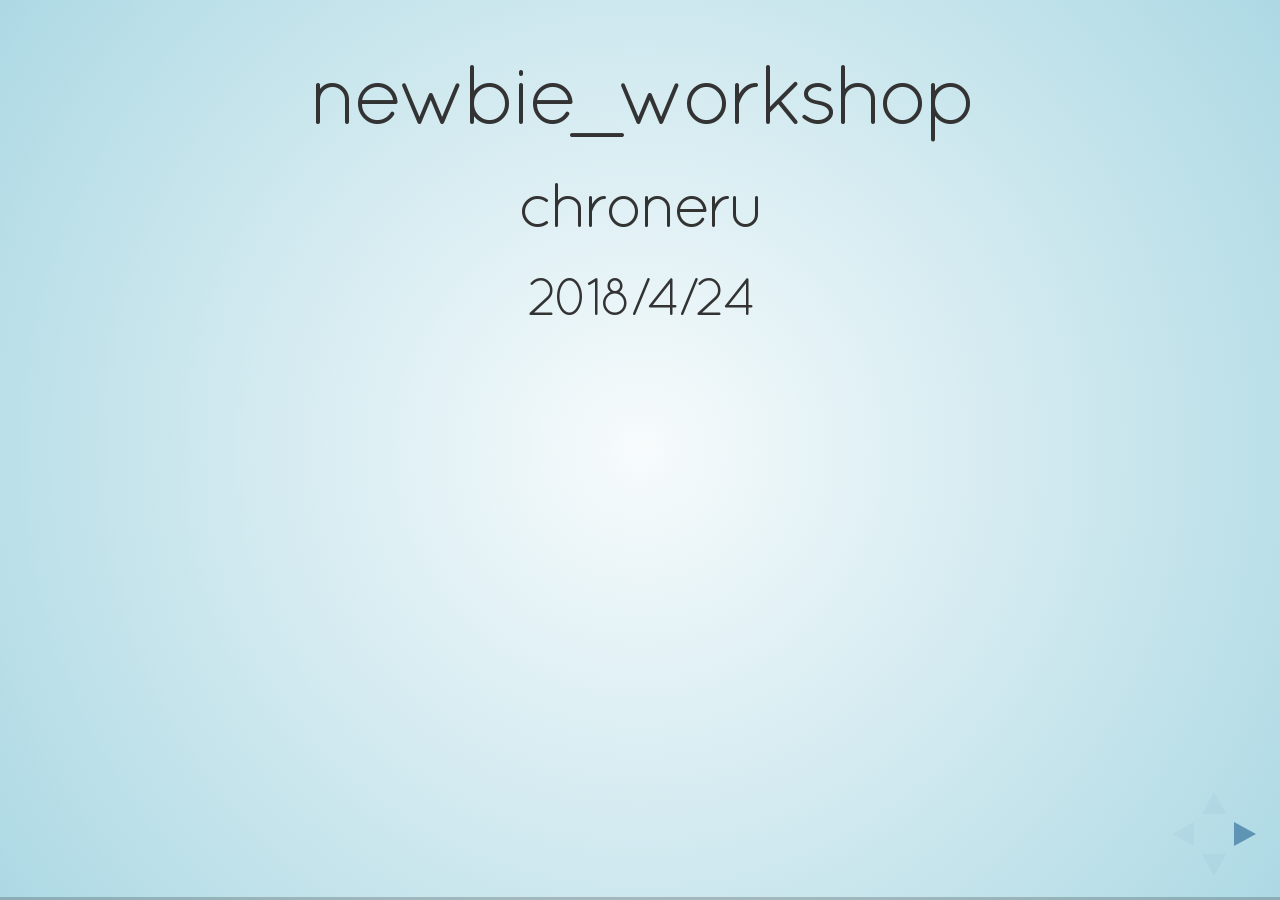
==== commit e2efef82: "re-uploading files" ====
--- a/newbie/newbie_workshop.html
+++ b/newbie/newbie_workshop.html
@@ -1,144 +1,508 @@
 <!DOCTYPE html>
-
-<html xmlns="http://www.w3.org/1999/xhtml">
-
+<html>
 <head>
-
-<meta charset="utf-8" />
-<meta http-equiv="Content-Type" content="text/html; charset=utf-8" />
-<meta name="generator" content="pandoc" />
-
-
-<meta name="author" content="chroneru" />
-
-
-<title>newbie_workshop</title>
-
-<script src="[data-uri]"></script>
-<meta name="viewport" content="width=device-width, initial-scale=1" />
-<link href="data:text/css;charset=utf-8,html%7Bfont%2Dfamily%3Asans%2Dserif%3B%2Dwebkit%2Dtext%2Dsize%2Dadjust%3A100%25%3B%2Dms%2Dtext%2Dsize%2Dadjust%3A100%25%7Dbody%7Bmargin%3A0%7Darticle%2Caside%2Cdetails%2Cfigcaption%2Cfigure%2Cfooter%2Cheader%2Chgroup%2Cmain%2Cmenu%2Cnav%2Csection%2Csummary%7Bdisplay%3Ablock%7Daudio%2Ccanvas%2Cprogress%2Cvideo%7Bdisplay%3Ainline%2Dblock%3Bvertical%2Dalign%3Abaseline%7Daudio%3Anot%28%5Bcontrols%5D%29%7Bdisplay%3Anone%3Bheight%3A0%7D%5Bhidden%5D%2Ctemplate%7Bdisplay%3Anone%7Da%7Bbackground%2Dcolor%3Atransparent%7Da%3Aactive%2Ca%3Ahover%7Boutline%3A0%7Dabbr%5Btitle%5D%7Bborder%2Dbottom%3A1px%20dotted%7Db%2Cstrong%7Bfont%2Dweight%3A700%7Ddfn%7Bfont%2Dstyle%3Aitalic%7Dh1%7Bmargin%3A%2E67em%200%3Bfont%2Dsize%3A2em%7Dmark%7Bcolor%3A%23000%3Bbackground%3A%23ff0%7Dsmall%7Bfont%2Dsize%3A80%25%7Dsub%2Csup%7Bposition%3Arelative%3Bfont%2Dsize%3A75%25%3Bline%2Dheight%3A0%3Bvertical%2Dalign%3Abaseline%7Dsup%7Btop%3A%2D%2E5em%7Dsub%7Bbottom%3A%2D%2E25em%7Dimg%7Bborder%3A0%7Dsvg%3Anot%28%3Aroot%29%7Boverflow%3Ahidden%7Dfigure%7Bmargin%3A1em%2040px%7Dhr%7Bheight%3A0%3B%2Dwebkit%2Dbox%2Dsizing%3Acontent%2Dbox%3B%2Dmoz%2Dbox%2Dsizing%3Acontent%2Dbox%3Bbox%2Dsizing%3Acontent%2Dbox%7Dpre%7Boverflow%3Aauto%7Dcode%2Ckbd%2Cpre%2Csamp%7Bfont%2Dfamily%3Amonospace%2Cmonospace%3Bfont%2Dsize%3A1em%7Dbutton%2Cinput%2Coptgroup%2Cselect%2Ctextarea%7Bmargin%3A0%3Bfont%3Ainherit%3Bcolor%3Ainherit%7Dbutton%7Boverflow%3Avisible%7Dbutton%2Cselect%7Btext%2Dtransform%3Anone%7Dbutton%2Chtml%20input%5Btype%3Dbutton%5D%2Cinput%5Btype%3Dreset%5D%2Cinput%5Btype%3Dsubmit%5D%7B%2Dwebkit%2Dappearance%3Abutton%3Bcursor%3Apointer%7Dbutton%5Bdisabled%5D%2Chtml%20input%5Bdisabled%5D%7Bcursor%3Adefault%7Dbutton%3A%3A%2Dmoz%2Dfocus%2Dinner%2Cinput%3A%3A%2Dmoz%2Dfocus%2Dinner%7Bpadding%3A0%3Bborder%3A0%7Dinput%7Bline%2Dheight%3Anormal%7Dinput%5Btype%3Dcheckbox%5D%2Cinput%5Btype%3Dradio%5D%7B%2Dwebkit%2Dbox%2Dsizing%3Aborder%2Dbox%3B%2Dmoz%2Dbox%2Dsizing%3Aborder%2Dbox%3Bbox%2Dsizing%3Aborder%2Dbox%3Bpadding%3A0%7Dinput%5Btype%3Dnumber%5D%3A%3A%2Dwebkit%2Dinner%2Dspin%2Dbutton%2Cinput%5Btype%3Dnumber%5D%3A%3A%2Dwebkit%2Douter%2Dspin%2Dbutton%7Bheight%3Aauto%7Dinput%5Btype%3Dsearch%5D%7B%2Dwebkit%2Dbox%2Dsizing%3Acontent%2Dbox%3B%2Dmoz%2Dbox%2Dsizing%3Acontent%2Dbox%3Bbox%2Dsizing%3Acontent%2Dbox%3B%2Dwebkit%2Dappearance%3Atextfield%7Dinput%5Btype%3Dsearch%5D%3A%3A%2Dwebkit%2Dsearch%2Dcancel%2Dbutton%2Cinput%5Btype%3Dsearch%5D%3A%3A%2Dwebkit%2Dsearch%2Ddecoration%7B%2Dwebkit%2Dappearance%3Anone%7Dfieldset%7Bpadding%3A%2E35em%20%2E625em%20%2E75em%3Bmargin%3A0%202px%3Bborder%3A1px%20solid%20silver%7Dlegend%7Bpadding%3A0%3Bborder%3A0%7Dtextarea%7Boverflow%3Aauto%7Doptgroup%7Bfont%2Dweight%3A700%7Dtable%7Bborder%2Dspacing%3A0%3Bborder%2Dcollapse%3Acollapse%7Dtd%2Cth%7Bpadding%3A0%7D%40media%20print%7B%2A%2C%3Aafter%2C%3Abefore%7Bcolor%3A%23000%21important%3Btext%2Dshadow%3Anone%21important%3Bbackground%3A0%200%21important%3B%2Dwebkit%2Dbox%2Dshadow%3Anone%21important%3Bbox%2Dshadow%3Anone%21important%7Da%2Ca%3Avisited%7Btext%2Ddecoration%3Aunderline%7Da%5Bhref%5D%3Aafter%7Bcontent%3A%22%20%28%22%20attr%28href%29%20%22%29%22%7Dabbr%5Btitle%5D%3Aafter%7Bcontent%3A%22%20%28%22%20attr%28title%29%20%22%29%22%7Da%5Bhref%5E%3D%22javascript%3A%22%5D%3Aafter%2Ca%5Bhref%5E%3D%22%23%22%5D%3Aafter%7Bcontent%3A%22%22%7Dblockquote%2Cpre%7Bborder%3A1px%20solid%20%23999%3Bpage%2Dbreak%2Dinside%3Aavoid%7Dthead%7Bdisplay%3Atable%2Dheader%2Dgroup%7Dimg%2Ctr%7Bpage%2Dbreak%2Dinside%3Aavoid%7Dimg%7Bmax%2Dwidth%3A100%25%21important%7Dh2%2Ch3%2Cp%7Borphans%3A3%3Bwidows%3A3%7Dh2%2Ch3%7Bpage%2Dbreak%2Dafter%3Aavoid%7D%2Enavbar%7Bdisplay%3Anone%7D%2Ebtn%3E%2Ecaret%2C%2Edropup%3E%2Ebtn%3E%2Ecaret%7Bborder%2Dtop%2Dcolor%3A%23000%21important%7D%2Elabel%7Bborder%3A1px%20solid%20%23000%7D%2Etable%7Bborder%2Dcollapse%3Acollapse%21important%7D%2Etable%20td%2C%2Etable%20th%7Bbackground%2Dcolor%3A%23fff%21important%7D%2Etable%2Dbordered%20td%2C%2Etable%2Dbordered%20th%7Bborder%3A1px%20solid%20%23ddd%21important%7D%7D%40font%2Dface%7Bfont%2Dfamily%3A%27Glyphicons%20Halflings%27%3Bsrc%3Aurl%28data%3Aapplication%2Fvnd%2Ems%2Dfontobject%3Bbase64%2Cn04AAEFNAAACAAIABAAAAAAABQAAAAAAAAABAJABAAAEAExQAAAAAAAAAAIAAAAAAAAAAAEAAAAAAAAAJxJ%[base64]%2FSEdmjKHUbyow8ATBE40IvWA3vTu8LiABDQ%2BpexwUMcm1SMnNryctQSiI1K5ZnbOlXKmnVV5YvRe6RnNMFNCOs1KNVpn6yZhCJkRtVRNzEufeIq7HgSrcx4S8h%2Fv4vnrrKc6oCNxmSk2uKlZQHBii6iKFoH0746ThvkO1kJHlxjrkxs%2BLWORaDQBEtiYJIR5IB9Bi1UyL4Rmr0BNigNkMzlKQmnofBHviqVzUxwdMb3NdCn69hy%2BpRYVKGVS%2F1tnsqv4LL7wCCPZZAZPT4aCShHjHJVNuXbmMrY5LeQaGnvAkXlVrJgKRAUdFjrWEah9XebPeQMj7KS7DIBAFt8ycgC5PLGUOHSE3ErGZCiViNLL5ZARfywnCoZaKQCu6NuFX42AEeKtKUGnr%2FCm2Cy8tpFhBPMW5Fxi4Qm4TkDWh4IWFDClhU2hRWosUWqcKLlgyXB%2BlSHaWaHiWlBAR8SeSgSPCQxdVQgzUixWKSTrIQEbU94viDctkvX%2BVSjJuUmV8L4CXShI11esnp0pjWNZIyxKHS4wVQ2ime1P4RnhvGw0aDN1OLAXGERsB7buFpFGGBAre4QEQR0HOIO5oYH305G%2BKspT%2FFupEGGafCCwxSe6ZUa%2B073rXHnNdVXE6eWvibUS27XtRzkH838mYLMBmYysZTM0EM3A1fbpCBYFccN1B%2FEnCYu%2FTgCGmr7bMh8GfYL%2BBfcLvB0gRagC09w9elfldaIy%2FhNCBLRgBgtCC7jAF63wLSMAfbfAlEggYU0bUA7ACCJmTDpEmJtI78w4%2FBO7dN7JR7J7ZvbYaUbaILSQsRBiF3HGk5fEg6p9unwLvn98r%2BvnsV%2B372uf1xBLq4qU%2F45fTuqaAP%2BpssmCCCTF0mhEow8ZXZOS8D7Q85JsxZ%2BAzok7B7O%2Ff6J8AzYBySZQB%2FQHYUSA%2BEeQhEWiS6AIQzgcsDiER4MjgMBAWDV4AgQ3g1eBgIdweCQmCjJEMkJ%2BPKRWyFHHmg1Wi%2F6xzUgA0LREoKJChwnQa9B%2B5RQZRB3IlBlkAnxyQNaANwHMowzlYSMCBgnbpzvqpl0iTJNCQidDI9ZrSYNIRBhHtUa5YHMHxyGEik9hDE0AKj72AbTCaxtHPUaKZdAZSnQTyjGqGLsmBStCejApUhg4uBMU6mATujEl%2BKdDPbI6Ag4vLr%2BhjY6lbjBeoLKnZl0UZgRX8gTySOeynZVz1wOq7e1hFGYIq%2BMhrGxDLak0PrwYzSXtcuyhXEhwOYofiW%2BEcI%2Fjw8P6IY6ed%2BetAbuqKp5QIapT77LnAe505lMuqL79a0ut4rWexzFttsOsLDy7zvtQzcq3U1qabe7tB0wHWVXji%2BzDbo8x8HyIRUbXnwUcklFv51fvTymiV%2BMXLSmGH9d9%2BaXpD5X6lao41anWGig7IwIdnoBY2ht%2FpO9mClLo4NdXHAsefqWUKlXJkbqPOFhMoR4aiA1BXqhRNbB2Xwi%2B7u%2FjpAoOpKJ0UX24EsrzMfHXViakCNcKjBxuQX8BO0ZqjJ3xXzf%2B61t2VXOSgJ8xu65QKgtN6FibPmPYsXbJRHHqbgATcSZxBqGiDiU4NNNsYBsKD0MIP%2FOfKnlk%2FLkaid%[base64]%2FgFtuW0wR4cgd%2BZKesSV7QkNE2kw6AV4hoIuC02LGmTomyf8PiO6CZzOTLTPQ%2BHW06H%2Btx%2BbQ8LmDYg1pTFrp2oJXgkZTyeRJZM0C8aE2LpFrNVDuhARsN543%2FFV6klQ6Tv1OoZGXLv0igKrl%2FCmJxRmX7JJbJ998VSIPQRyDBICzl4JJlYHbdql30NvYcOuZ7a10uWRrgoieOdgIm4rlq6vNOQBuqESLbXG5lzdJGHw2m0sDYmODXbYGTfSTGRKpssTO95fothJCjUGQgEL4yKoGAF%2F0SrpUDNn8CBgBcSDQByAeNkCXp4S4Ro2Xh4OeaGRgR66PVOsU8bc6TR5%[base64]%2F1SgRCJ1dk4UdBT7OoyuNgLs0oCd8RnrEIb6QdMxT2QjD4zMrJkfgx5aDMcA4orsTtKCqWb%2FVeyceqa5OGSmB28YwH4rFbkQaLoUN8OQQYnD3w2eXpI4ScQfbCUZiJ4yMOIKLyyTc7BQ4uXUw6Ee6%2FxM%2B4Y67ngNBknxIPwuppgIhFcwJyr6EIj%2BLzNj%2FmfR2vhhRlx0BILZoAYruF0caWQ7YxO66UmeguDREAFHYuC7HJviRgVO6ruJH59h%2FC%2FPkgSle8xNzZJULLWq9JMDTE2fjGE146a1Us6PZDGYle6ldWRqn%2FpdpgHKNGrGIdkRK%2BKPETT9nKT6kLyDI8xd9A1FgWmXWRAIHwZ37WyZHOVyCadJEmMVz0MadMjDrPho%2BEIochkVC2xgGiwwsQ6DMv2P7UXqT4x7CdcYGId2BJQQa85EQKmCmwcRejQ9Bm4oATENFPkxPXILHpMPUyWTI5rjNOsIlmEeMbcOCEqInpXACYQ9DDxmFo9vcmsDblcMtg4tqBerNngkIKaFJmrQAPnq1dEzsMXcwjcHdfdCibcAxxA%2Bq%2Fj9m3LM%2FO7WJka4tSidVCjsvo2lQ%2F2ewyoYyXwAYyr2PlRoR5MpgVmSUIrM3PQxXPbgjBOaDQFIyFMJvx3Pc5RSYj12ySVF9fwFPQu2e2KWVoL9q3Ayv3IzpGHUdvdPdrNUdicjsTQ2ISy7QU3DrEytIjvbzJnAkmANXjAFERA0MUoPF3%2F5KFmW14bBNOhwircYgMqoDpUMcDtCmBE82QM2YtdjVLB4kBuKho%2FbcwQdeboqfQartuU3CsCf%2BcXkgYAqp%2F0Ee3RorAZt0AvvOCSI4JICIlGlsV0bsSid%2FNIEALAAzb6HAgyWHBps6xAOwkJIGcB82CxRQq4sJf3FzA70A%2BTRqcqjEMETCoez3mkPcpnoALs0ugJY8kQwrC%[base64]%2FWDHA60cYFaI%2FPjpzquUqdaYGcIq%2BmLez3WLFFCtNBN2QJcrlcoELgiPku5R5dSlJFaCEqEZle1AQzAKC%2B1SotMcBNyQUFuRHRF6OlimSBgjZeTBCwLyc6A%2BP%2FoFRchXTz5ADknYJHxzrJ5pGuIKRQISU6WyKTBBjD8WozmVYWIsto1AS5rxzKlvJu4E%2FvwOiKxRtCWsDM%2BeTHUrmwrCK5BIfMzGkD%2B0Fk5LzBs0jMYXktNDblB06LMNJ09U8pzSLmo14MS0OMjcdrZ31pyQqxJJpRImlSvfYAK8inkYU52QY2FPEVsjoWewpwhRp5yAuNpkqhdb7ku9Seefl2D0B8SMTFD90xi4CSOwwZy9IKkpMtI3FmFUg3%2FkFutpQGNc3pCR7gvC4sgwbupDu3DyEN%2BW6YGLNM21jpB49irxy9BSlHrVDlnihGKHwPrbVFtc%2Bh1rVQKZduxIyojccZIIcOCmhEnC7UkY68WXKQgLi2JCDQkQWJRQuk60hZp0D3rtCTINSeY9Ej2kIKYfGxwOs4j9qMM7fYZiipzgcf7TamnehqdhsiMiCawXnz4xAbyCkLAx5EGbo3Ax1u3dUIKnTxIaxwQTHehPl3V491H0%2BbC5zgpGz7Io%2BmjdhKlPJ01EeMpM7UsRJMi1nGjmJg35i6bQBAAxjO%2FENJubU2mg3ONySEoWklCwdABETcs7ck3jgiuU9pcKKpbgn%2B3YlzV1FzIkB6pmEDOSSyDfPPlQskznctFji0kpgZjW5RZe6x9kYT4KJcXg0bNiCyif%2BpZACCyRMmYsfiKmN9tSO65F0R2OO6ytlEhY5Sj6uRKfFxw0ijJaAx%2Fk3QgnAFSq27%2F2i4GEBA%2BUvTJKK%2F9eISNvG46Em5RZfjTYLdeD8kdXHyrwId%2FDQZUaMCY4gGbke2C8vfjgV%2FY9kkRQOJIn%2FxM9INZSpiBnqX0Q9GlQPpPKAyO5y%2BW5NMPSRdBCUlmuxl40ZfMCnf2Cp044uI9WLFtCi4YVxKjuRCOBWIb4XbIsGdbo4qtMQnNOQz4XDSui7W%2FN6l54qOynCqD3DpWQ%2BmpD7C40D8BZEWGJX3tlAaZBMj1yjvDYKwCJBa201u6nBKE5UE%2B7QSEhCwrXfbRZylAaAkplhBWX50dumrElePyNMRYUrC99UmcSSNgImhFhDI4BXjMtiqkgizUGCrZ8iwFxU6fQ8GEHCFdLewwxYWxgScAYMdMLmcZR6b7rZl95eQVDGVoUKcRMM1ixXQtXNkBETZkVVPg8LoSrdetHzkuM7DjZRHP02tCxA1fmkXKF3VzfN1pc1cv%2F8lbTIkkYpqKM9VOhp65ktYk%2BQ46myFWBapDfyWUCnsnI00QTBQmuFjMZTcd0V2NQ768Fhpby04k2IzNR1wKabuGJqYWwSly6ocMFGTeeI%2BejsWDYgEvr66QgqdcIbFYDNgsm0x9UHY6SCd5%2B7tpsLpKdvhahIDyYmEJQCqMqtCF6UlrE5GXRmbu%[base64]%2FiOmsLtHSWNUWEGk9hScMPShasUA1AcHOtRZlqMeQ0OzYS9vQvYUjOLrzP07BUAFikcJNMi7gIxEw4pL1G54TcmmmoAQ5s7TGWErJZ2Io4yQ0ljRYhL8H5e62oDtLF8aDpnIvZ5R3GWJyAugdiiJW9hQAVTsnCBHhwu7rkBlBX6r3b7ejEY0k5GGeyKv66v%2B6dg7mcJTrWHbtMywbedYqCQ0FPwoytmSWsL8WTtChZCKKzEF7vP6De4x2BJkkniMgSdWhbeBSLtJZR9CTHetK1xb34AYIJ37OegYIoPVbXgJ%2FqDQK%2BbfCtxQRVKQu77WzOoM6SGL7MaZwCGJVk46aImai9fmam%2BWpHG%2B0BtQPWUgZ7RIAlPq6lkECUhZQ2gqWkMYKcYMYaIc4gYCDFHYa2d1nzp3%2BJ1eCBay8IYZ0wQRKGAqvCuZ%2FUgbQPyllosq%2BXtfKIZOzmeJqRazpmmoP%2F76YfkjzV2NlXTDSBYB04SVlNQsFTbGPk1t%2FI4Jktu0XSgifO2ozFOiwd%2F0SssJDn0dn4xqk4GDTTKX73%2FwQyBLdqgJ%2BWx6AQaba3BA9CKEzjtQYIfAsiYamapq80LAamYjinlKXUkxdpIDk0puXUEYzSalfRibAeDAKpNiqQ0FTwoxuGYzRnisyTotdVTclis1LHRQCy%2FqqL8oUaQzWRxilq5Mi0IJGtMY02cGLD69vGjkj3p6pGePKI8bkBv5evq8SjjyU04vJR2cQXQwSJyoinDsUJHCQ50jrFTT7yRdbdYQMB3MYCb6uBzJ9ewhXYPAIZSXfeEQBZZ3GPN3Nbhh%2FwkvAJLXnQMdi5NYYZ5GHE400GS5rXkOZSQsdZgIbzRnF9ueLnsfQ47wHAsirITnTlkCcuWWIUhJSbpM3wWhXNHvt2xUsKKMpdBSbJnBMcihkoDqAd1Zml%2FR4yrzow1Q2A5G%2Bkzo%2FRhRxQS2lCSDRV8LlYLBOOoo1bF4jwJAwKMK1tWLHlu9i0j4Ig8qVm6wE1DxXwAwQwsaBWUg2pOOol2dHxyt6npwJEdLDDVYyRc2D0HbcbLUJQj8gPevQBUBOUHXPrsAPBERICpnYESeu2OHotpXQxRGlCCtLdIsu23MhZVEoJg8Qumj%2FUMMc34IBqTKLDTp76WzL%2FdMjCxK7MjhiGjeYAC%2Fkj%2FjY%2FRde7hpSM1xChrog6yZ7OWTuD56xBJnGFE%2BpT2ElSyCnJcwVzCjkqeNLfMEJqKW0G7OFIp0G%2B9mh50I9o8k1tpCY0xYqFNIALgIfc2me4n1bmJnRZ89oepgLPT0NTMLNZsvSCZAc3TXaNB07vail36%2FdBySis4m9%2FDR8izaLJW6bWCkVgm5T%2Bius3ZXq4xI%2BGnbveLbdRwF2mNtsrE0JjYc1AXknCOrLSu7Te%2Fr4dPYMCl5qtiHNTn%2BTPbh1jCBHH%2BdMJNhwNgs3nT%2BOhQoQ0vYif56BMG6WowAcHR3DjQolxLzyVekHj00PBAaW7IIAF1EF%2BuRIWyXjQMAs2chdpaKPNaB%2BkSezYt0%2BCA04sOg5vx8Fr7Ofa9sUv87h7SLAUFSzbetCCZ9pmyLt6l6%2FTzoA1%2FZBG9bIUVHLAbi%2FkdBFgYGyGwRQGBpkqCEg2ah9UD6EedEcEL3j4y0BQQCiExEnocA3SZboh%2Bepgd3YsOkHskZwPuQ5OoyA0fTA5AXrHcUOQF%2BzkJHIA7PwCDk1gGVmGUZSSoPhNf%2BTklauz98QofOlCIQ%2FtCD4dosHYPqtPCXB3agggQQIqQJsSkB%2Bqn0rkQ1toJjON%2FOtCIB9RYv3PqRA4C4U68ZMlZn6BdgEvi2ziU%2BTQ6NIw3ej%2BAtDwMGEZk7e2IjxUWKdAxyaw9OCwSmeADTPPleyk6UhGDNXQb%2B%2BW6Uk4q6F7%2Frg6WVTo82IoCxSIsFDrav4EPHphD3u4hR53WKVvYZUwNCCeM4PMBWzK%2BEfIthZOkuAwPo5C5jgoZgn6dUdvx5rIDmd58cXXdKNfw3l%2BwM2UjgrDJeQHhbD7HW2QDoZMCujgIUkk5Fg8VCsdyjOtnGRx8wgKRPZN5dR0zPUyfGZFVihbFRniXZFOZGKPnEQzU3AnD1KfR6weHW2XS6KbPJxUkOTZsAB9vTVp3Le1F8q5l%2BDMcLiIq78jxAImD2pGFw0VHfRatScGlK6SMu8leTmhUSMy8Uhdd6xBiH3Gdman4tjQGLboJfqz6fL2WKHTmrfsKZRYX6BTDjDldKMosaSTLdQS7oDisJNqAUhw1PfTlnacCO8vl8706Km1FROgLDmudzxg%2BEWTiArtHgLsRrAXYWdB0NmToNCJdKm0KWycZQqb%2BMw76Qy29iQ5up%2FX7oyw8QZ75kP5F6iJAJz6KCmqxz8fEa%2FxnsMYcIO%2FvEkGRuMckhr4rIeLrKaXnmIzlNLxbFspOphkcnJdnz%2FChp%2FVlpj2P7jJQmQRwGnltkTV5dbF9fE3%2FfxoSqTROgq9wFUlbuYzYcasE0ouzBo%2BdDCDzxKAfhbAZYxQiHrLzV2iVexnDX%2FQnT1fsT%2Fxuhu1ui5qIytgbGmRoQkeQooO8eJNNZsf0iALur8QxZFH0nCMnjerYQqG1pIfjyVZWxhVRznmmfLG00BcBWJE6hzQWRyFknuJnXuk8A5FRDCulwrWASSNoBtR%2BCtGdkPwYN2o7DOw%2FVGlCZPusRBFXODQdUM5zeHDIVuAJBLqbO%2Ff9Qua%2BpDqEPk230Sob9lEZ8BHiCorjVghuI0lI4JDgHGRDD%2FprQ84B1pVGkIpVUAHCG%2Biz3Bn3qm2AVrYcYWhock4jso5%2BJ7HfHVj4WMIQdGctq3psBCVVzupQOEioBGA2Bk%2BUILT7%2BVoX5mdxxA5fS42gISQVi%2FHTzrgMxu0fY6hE1ocUwwbsbWcezrY2n6S8%2F6cxXkOH4prpmPuFoikTzY7T85C4T2XYlbxLglSv2uLCgFv8Quk%2FwdesUdWPeHYIH0R729JIisN9Apdd4eB10aqwXrPt%2BSu9mA8k8n1sjMwnfsfF2j3jMUzXepSHmZ%2FBfqXvzgUNQQWOXO8YEuFBh4QTYCkOAPxywpYu1VxiDyJmKVcmJPGWk%2Fgc3Pov02StyYDahwmzw3E1gYC9wkupyWfDqDSUMpCTH5e5N8B%2F%2FlHiMuIkTNw4USHrJU67bjXGqNav6PBuQSoqTxc8avHoGmvqNtXzIaoyMIQIiiUHIM64cXieouplhNYln7qgc4wBVAYR104kO%2BCvKqsg4yIUlFNThVUAKZxZt1XA34h3TCUUiXVkZ0w8Hh2R0Z5L0b4LZvPd%2Fp1gi%2F07h8qfwHrByuSxglc9cI4QIg2oqvC%2Fqm0i7tjPLTgDhoWTAKDO2ONW5oe%2B%2FeKB9vZB8K6C25yCZ9RFVMnb6NRdRjyVK57CHHSkJBfnM2%2Fj4ODUwRkqrtBBCrDsDpt8jhZdXoy%2F1BCqw3sSGhgGGy0a5Jw6BP%2FTExoCmNFYjZl248A0osgPyGEmRA%2BfAsqPVaNAfytu0vuQJ7rk3J4kTDTR2AlCHJ5cls26opZM4w3jMULh2YXKpcqGBtuleAlOZnaZGbD6DHzMd6i2oFeJ8z9XYmalg1Szd%2FocZDc1C7Y6vcALJz2lYnTXiWEr2wawtoR4g3jvWUU2Ngjd1cewtFzEvM1NiHZPeLlIXFbBPawxNgMwwAlyNSuGF3zizVeOoC9bag1qRAQKQE%2FEZBWC2J8mnXAN2aTBboZ7HewnObE8CwROudZHmUM5oZ%2FUgd%2FJZQK8lvAm43uDRAbyW8gZ%2BZGq0EVerVGUKUSm%2FIdn8AQHdR4m7bue88WBwft9mSCeMOt1ncBwziOmJYI2ZR7ewNMPiCugmSsE4EyQ%2BQATJG6qORMGd4snEzc6B4shPIo4G1T7PgSm8PY5eUkPdF8JZ0VBtadbHXoJgnEhZQaODPj2gpODKJY5Yp4DOsLBFxWbvXN755KWylJm%2BoOd4zEL9Hpubuy2gyyfxh8oEfFutnYWdfB8PdESLWYvSqbElP9qo3u6KTmkhoacDauMNNjj0oy40DFV7Ql0aZj77xfGl7TJNHnIwgqOkenruYYNo6h724%2BzUQ7%2BvkCpZB%2BpGA562hYQiDxHVWOq0oDQl%2FQsoiY%2BcuI7iWq%2FZIBtHcXJ7kks%2Bh2fCNUPA82BzjnqktNts%2BRLdk1VSu%2BtqEn7QZCCsvEqk6FkfiOYkrsw092J8jsfIuEKypNjLxrKA9kiA19mxBD2suxQKCzwXGws7kEJvlhUiV9tArLIdZW0IORcxEzdzKmjtFhsjKy%2F44XYXdI5noQoRcvjZ1RMPACRqYg2V1%2BOwOepcOknRLLFdYgTkT5UApt%2FJhLM3jeFYprZV%2BZow2g8fP%2BU68hkKFWJj2yBbKqsrp25xkZX1DAjUw52IMYWaOhab8Kp05VrdNftqwRrymWF4OQSjbdfzmRZirK8FMJELEgER2PHjEAN9pGfLhCUiTJFbd5LBkOBMaxLr%2FA1SY9dXFz4RjzoU9ExfJCmx%2FI9FKEGT3n2cmzl2X42L3Jh%2BAbQq6sA%2BSs1kitoa4TAYgKHaoybHUDJ51oETdeI%2F9ThSmjWGkyLi5QAGWhL0BG1UsTyRGRJOldKBrYJeB8ljLJHfATWTEQBXBDnQexOHTB%2BUn44zExFE4vLytcu5NwpWrUxO%2F0ZICUGM7hGABXym0V6ZvDST0E370St9MIWQOTWngeoQHUTdCJUP04spMBMS8LSker9cReVQkULFDIZDFPrhTzBl6sed9wcZQTbL%2BBDqMyaN3RJPh%2Fanbx%2BIv%2BqgQdAa3M9Z5JmvYlh4qop%2BHo1F1W5gbOE9YKLgAnWytXElU4G8GtW47lhgFE6gaSs%2Bgs37sFvi0PPVvA5dnCBgILTwoKd%2F%2BDoL9F6inlM7H4rOTzD79KJgKlZO%2FZgt22UsKhrAaXU5ZcLrAglTVKJEmNJvORGN1vqrcfSMizfpsgbIe9zno%2BgBoKVXgIL%2FVI8dB1O5o%2FR3Suez%2FgD7M781ShjKpIIORM%2FnxG%2BjjhhgPwsn2IoXsPGPqYHXA63zJ07M2GPEykQwJBYLK808qYxuIew4frk52nhCsnCYmXiR6CuapvE1IwRB4%2FQftDbEn%2BAucIr1oxrLabRj9q4ae0%2BfXkHnteAJwXRbVkR0mctVSwEbqhJiMSZUp9DNbEDMmjX22m3ABpkrPQQTP3S1sib5pD2VRKRd%2BeNAjLYyT0hGrdjWJZy24OYXRoWQAIhGBZRxuBFMjjZQhpgrWo8SiFYbojcHO8V5DyscJpLTHyx9Fimassyo5U6WNtquUMYgccaHY5amgR3PQzq3ToNM5ABnoB9kuxsebqmYZm0R9qxJbFXCQ1UPyFIbxoUraTJFDpCk0Wk9GaYJKz%2F6oHwEP0Q14lMtlddQsOAU9zlYdMVHiT7RQP3XCmWYDcHCGbVRHGnHuwzScA0BaSBOGkz3lM8CArjrBsyEoV6Ys4qgDK3ykQQPZ3hCRGNXQTNNXbEb6tDiTDLKOyMzRhCFT%2BmAUmiYbV3YQVqFVp9dorv%2BTsLeCykS2b5yyu8AV7IS9cxcL8z4Kfwp%2BxJyYLv1OsxQCZwTB4a8BZ%2F5EdxTBJthApqyfd9u3ifr%2FWILTqq5VqgwMT9SOxbSGWLQJUUWCVi4k9tho9nEsbUh7U6NUsLmkYFXOhZ0kmamaJLRNJzSj%2Fqn4Mso6zb6iLLBXoaZ6AqeWCjHQm2lztnejYYM2eubnpBdKVLORZhudH3JF1waBJKA9%2BW8EhMj3Kzf0L4vi4k6RoHh3Z5YgmSZmk6ns4fjScjAoL8GoOECgqgYEBYUGFVO4FUv4%2FYtowhEmTs0vrvlD%2FCrisnoBNDAcUi%2FteY7OctFlmARQzjOItrrlKuPO6E2Ox93L4O%2F4DcgV%2FdZ7qR3VBwVQxP1GCieA4RIpweYJ5FoYrHxqRBdJjnqbsikA2Ictbb8vE1GYIo9dacK0REgDX4smy6GAkxlH1yCGGsk%2BtgiDhNKuKu3yNrMdxafmKTF632F8Vx4BNK57GvlFisrkjN9WDAtjsWA0ENT2e2nETUb%2Fn7qwhvGnrHuf5bX6Vh%2Fn3xffU3PeHdR%2BFA92i6ufT3AlyAREoNDh6chiMWTvjKjHDeRhOa9YkOQRq1vQXEMppAQVwHCuIcV2g5rBn6GmZZpTR7vnSD6ZmhdSl176gqKTXu5E%2BYbfL0adwNtHP7dT7t7b46DVZIkzaRJOM%2BS6KcrzYVg%2BT3wSRFRQashjfU18NutrKa%2F7PXbtuJvpIjbgPeqd%2BpjmRw6YKpnANFSQcpzTZgpSNJ6J7uiagAbir%2F8tNXJ%2FOsOnRh6iuIexxrmkIneAgz8QoLmiaJ8sLQrELVK2yn3wOHp57BAZJhDZjTBzyoRAuuZ4eoxHruY1pSb7qq79cIeAdOwin4GdgMeIMHeG%2BFZWYaiUQQyC5b50zKjYw97dFjAeY2I4Bnl105Iku1y0lMA1ZHolLx19uZnRdILcXKlZGQx%2FGdEqSsMRU1BIrFqRcV1qQOOHyxOLXEGcbRtAEsuAC2V4K3p5mFJ22IDWaEkk9ttf5Izb2LkD1MnrSwztXmmD%2FQi%2FEmVEFBfiKGmftsPwVaIoZanlKndMZsIBOskFYpDOq3QUs9aSbAAtL5Dbokus2G4%2FasthNMK5UQKCOhU97oaOYNGsTah%2BjfCKsZnTRn5TbhFX8ghg8CBYt%2FBjeYYYUrtUZ5jVij%2Fop7V5SsbA4mYTOwZ46hqdpbB6Qvq3AS2HHNkC15pTDIcDNGsMPXaBidXYPHc6PJAkRh29Vx8KcgX46LoUQBhRM%2B3SW6Opll%2FwgxxsPgKJKzr5QCmwkUxNbeg6Wj34SUnEzOemSuvS2OetRCO8Tyy%2BQbSKVJcqkia%2BGvDefFwMOmgnD7h81TUtMn%2BmRpyJJ349HhAnoWFTejhpYTL9G8N2nVg1qkXBeoS9Nw2fB27t7trm7d%2FQK7Cr4uoCeOQ7%2F8JfKT77KiDzLImESHw%2F0wf73QeHu74hxv7uihi4fTX%2BXEwAyQG3264dwv17aJ5N335Vt9sdrAXhPOAv8JFvzqyYXwfx8WYJaef1gMl98JRFyl5Mv5Uo%2FoVH5ww5OzLFsiTPDns7fS6EURSSWd%2F92BxMYQ8sBaH%2Bj%2BwthQPdVgDGpTfi%2BJQIWMD8xKqULliRH01rTeyF8x8q%2FGBEEEBrAJMPf25UQwi0b8tmqRXY7kIvNkzrkvRWLnxoGYEJsz8u4oOyMp8cHyaybb1HdMCaLApUE%2B%2F7xLIZGP6H9xuSEXp1zLIdjk5nBaMuV%2FyTDRRP8Y2ww5RO6d2D94o%2B6ucWIqUAvgHIHXhZsmDhjVLczmZ3ca0Cb3PpKwt2UtHVQ0BgFJsqqTsnzZPlKahRUkEu4qmkJt%2Bkqdae76ViWe3STan69yaF9%2BfESD2lcQshLHWVu4ovItXxO69bqC5p1nZLvI8NdQB9s9UNaJGlQ5mG947ipdDA0eTIw%2FA1zEdjWquIsQXXGIVEH0thC5M%2BW9pZe7IhAVnPJkYCCXN5a32HjN6nsvokEqRS44tGIs7s2LVTvcrHAF%2BRVmI8L4HUYk4x%2B67AxSMJKqCg8zrGOgvK9kNMdDrNiUtSWuHFpC8%2Fp5qIQrEo%2FH%2B1l%2F0cAwQ2nKmpWxKcMIuHY44Y6DlkpO48tRuUGBWT0FyHwSKO72Ud%2BtJUfdaZ4CWNijzZtlRa8%2BCkmO%2FEwHYfPZFU%2FhzjFWH7vnzHRMo%2BaF9u8qHSAiEkA2HjoNQPEwHsDKOt6hOoK3Ce%2F%2B%2F9boMWDa44I6FrQhdgS7OnNaSzwxWKZMcyHi6LN4WC6sSj0qm2PSOGBTvDs%2FGWJS6SwEN%2FULwpb4LQo9fYjUfSXRwZkynUazlSpvX9e%2BG2zor8l%2BYaMxSEomDdLHGcD6YVQPegTaA74H8%2BV4WvJkFUrjMLGLlvSZQWvi8%2FQA7yzQ8GPno%2F%2F5SJHRP%2FOqKObPCo81s%2F%2B6WgLqykYpGAgQZhVDEBPXWgU%2FWzFZjKUhSFInufPRiMAUULC6T11yL45ZrRoB4DzOyJShKXaAJIBS9wzLYIoCEcJKQW8GVCx4fihqJ6mshBUXSw3wWVj3grrHQlGNGhIDNNzsxQ3M%2BGWn6ASobIWC%2BLbYOC6UpahVO13Zs2zOzZC8z7FmA05JhUGyBsF4tsG0drcggIFzgg%2Fkpf3%2BCnAXKiMgIE8Jk%2FMhpkc8DUJEUzDSnWlQFme3d0sHZDrg7LavtsEX3cHwjCYA17pMTfx8Ajw9hHscN67hyo%2BRJQ4458RmPywXykkVcW688oVUrQhahpPRvTWPnuI0B%2BSkQu7dCyvLRyFYlC1LG1gRCIvn3rwQeINzZQC2KXq31FaR9UmVV2QeGVqBHjmE%2BVMd3b1fhCynD0pQNhCG6%2FWCDbKPyE7NRQzL3BzQAJ0g09aUzcQA6mUp9iZFK6Sbp%2FYbHjo%2B%2B7%2FWj8S4YNa%2BZdqAw1hDrKWFXv9%2BzaXpf8ZTDSbiqsxnwN%2FCzK5tPkOr4tRh2kY3Bn9JtalbIOI4b3F7F1vPQMfoDcdxMS8CW9m%2FNCW%2FHILTUVWQIPiD0j1A6bo8vsv6P1hCESl2abrSJWDrq5sSzUpwoxaCU9FtJyYH4QFMxDBpkkBR6kn0LMPO%2B5EJ7Z6bCiRoPedRZ%2FP0SSdii7ZnPAtVwwHUidcdyspwncz5uq6vvm4IEDbJVLUFCn%2FLvIHfooUBTkFO130FC7CmmcrKdgDJcid9mvVzsDSibOoXtIf9k6ABle3PmIxejodc4aob0QKS432srrCMndbfD454q52V01G4q913mC5HOsTzWF4h2No1av1VbcUgWAqyoZl%2B11PoFYnNv2HwAODeNRkHj%2B8SF1fcvVBu6MrehHAZK1Gm69ICcTKizykHgGFx7QdowTVAsYEF2tVc0Z6wLryz2FI1sc5By2znJAAmINndoJiB4sfPdPrTC8RnkW7KRCwxC6YvXg5ahMlQuMpoCSXjOlBy0Kij%2BbsCYPbGp8BdCBiLmLSAkEQRaieWo1SYvZIKJGj9Ur%2FeWHjiB7SOVdqMAVmpBvfRiebsFjger7DC%2B8kRFGtNrTrnnGD2GAJb8rQCWkUPYHhwXsjNBSkE6lGWUj5QNhK0DMNM2l%2BkXRZ0KLZaGsFSIdQz%2FHXDxf3%2FTE30%2BDgBKWGWdxElyLccJfEpjsnszECNoDGZpdwdRgCixeg9L4EPhH%2BRptvRMVRaahu4cySjS3P5wxAUCPkmn%2BrhyASpmiTaiDeggaIxYBmtLZDDhiWIJaBgzfCsAGUF1Q1SFZYyXDt9skCaxJsxK2Ms65dmdp5WAZyxik%2FzbrTQk5KmgxCg%2Ff45L0jywebOWUYFJQAJia7XzCV0x89rpp%2Ff3AVWhSPyTanqmik2SkD8A3Ml4NhIGLAjBXtPShwKYfi2eXtrDuKLk4QlSyTw1ftXgwqA2jUuopDl%2B5tfUWZNwBpEPXghzbBggYCw%2Fdhy0ntds2yeHCDKkF%2FYxQjNIL%2FF%2F37jLPHCKBO9ibwYCmuxImIo0ijV2Wbg3kSN2psoe8IsABv3RNFaF9uMyCtCYtqcD%2BqNOhwMlfARQUdJ2tUX%2BMNJqOwIciWalZsmEjt07tfa8ma4cji9sqz%2BQ9hWfmMoKEbIHPOQORbhQRHIsrTYlnVTNvcq1imqmmPDdVDkJgRcTgB8Sb6epCQVmFZe%2BjGDiNJQLWnfx%2BdrTKYjm0G8yH0ZAGMWzEJhUEQ4Maimgf%2Fbkvo8PLVBsZl152y5S8%2BHRDfZIMCbYZ1WDp4yrdchOJw8k6R%2B%2F2pHmydK4NIK2PHdFPHtoLmHxRDwLFb7eB%2BM4zNZcB9NrAgjVyzLM7xyYSY13ykWfIEEd2n5%2FiYp3ZdrCf7fL%2Ben%2BsIJu2W7E30MrAgZBD1rAAbZHPgeAMtKCg3NpSpYQUDWJu9bT3V7tOKv%2BNRiJc8JAKqqgCA%2FPNRBR7ChpiEulyQApMK1AyqcWnpSOmYh6yLiWkGJ2mklCSPIqN7UypWj3dGi5MvsHQ87MrB4VFgypJaFriaHivwcHIpmyi5LhNqtem4q0n8awM19Qk8BOS0EsqGscuuydYsIGsbT5GHnERUiMpKJl4ON7qjB4fEqlGN%2FhCky89232UQCiaeWpDYCJINXjT6xl4Gc7DxRCtgV0i1ma4RgWLsNtnEBRQFqZggCLiuyEydmFd7WlogpkCw5G1x4ft2psm3KAREwVwr1Gzl6RT7FDAqpVal34ewVm3VH4qn5mjGj%2BbYL1NgfLNeXDwtmYSpwzbruDKpTjOdgiIHDVQSb5%2FzBgSMbHLkxWWgghIh9QTFSDILixVwg0Eg1puooBiHAt7DzwJ7m8i8%2Fi%2BjHvKf0QDnnHVkVTIqMvIQImOrzCJwhSR7qYB5gSwL6aWL9hERHCZc4G2%2BJrpgHNB8eCCmcIWIQ6rSdyPCyftXkDlErUkHafHRlkOIjxGbAktz75bnh50dU7YHk%2BMz7wwstg6RFZb%2BTZuSOx1qqP5C66c0mptQmzIC2dlpte7vZrauAMm%2F7RfBYkGtXWGiaWTtwvAQiq2oD4YixPLXE2khB2FRaNRDTk%2B9sZ6K74Ia9VntCpN4BhJGJMT4Z5c5FhSepRCRWmBXqx%2BwhVZC4me4saDs2iNqXMuCl6iAZflH8fscC1sTsy4PHeC%2BXYuqMBMUun5YezKbRKmEPwuK%2BCLzijPEQgfhahQswBBLfg%[base64]%2BRCMlDDbElcjaROLDoualmUIQ88Kekk3iM4OQrADcxi3rJguS4MOIBIgKgXrjd1WkbCdqxJk%2F4efRIFsavZA7KvvJQqp3Iid5Z0NFc5aiMRzGN3vrpBzaMy4JYde3wr96PjN90AYOIbyp6T4zj8LoE66OGcX1Ef4Z3KoWLAUF4BTg7ug%2FAbkG5UNQXAMkQezujSHeir2uTThgd3gpyzDrbnEdDRH2W7U6PeRvBX1ZFMP5RM%2BZu6UUZZD8hDPHldVWntTCNk7To8IeOW9yn2wx0gmurwqC60AOde4r3ETi5pVMSDK8wxhoGAoEX9NLWHIR33VbrbMveii2jAJlrxwytTHbWNu8Y4N8vCCyZjAX%2FpcsfwXbLze2%2BD%2Bu33OGBoJyAAL3jn3RuEcdp5If8O%2Ba4NKWvxOTyDltG0IWoHhwVGe7dKkCWFT%2B%2Btm%2BhaBCikRUUMrMhYKZJKYoVuv%2FbsJzO8DwfVIInQq3g3BYypiz8baogH3r3GwqCwFtZnz4xMjAVOYnyOi5HWbFA8n0qz1OjSpHWFzpQOpvkNETZBGpxN8ybhtqV%2FDMUxd9uFZmBfKXMCn%2FSqkWJyKPnT6lq%2B4zBZni6fYRByJn6OK%2BOgPBGRAJluwGSk4wxjOOzyce%2FPKODwRlsgrVkdcsEiYrqYdXo0Er2GXi2GQZd0tNJT6c9pK1EEJG1zgDJBoTVuCXGAU8BKTvCO%2FcEQ1Wjk3Zzuy90JX4m3O5IlxVFhYkSUwuQB2up7jhvkm%2BbddRQu5F9s0XftGEJ9JSuSk%2BZachCbdU45fEqbugzTIUokwoAKvpUQF%2FCvLbWW5BNQFqFkJg2f30E%2F48StNe5QwBg8zz3YAJ82FZoXBxXSv4QDooDo79NixyglO9AembuBcx5Re3CwOKTHebOPhkmFC7wNaWtoBhFuV4AkEuJ0J%2B1pT0tLkvFVZaNzfhs%2FKd3%2BA9YsImlO4XK4vpCo%2FelHQi%2F9gkFg07xxnuXLt21unCIpDV%2BbbRxb7FC6nWYTsMFF8%2B1LUg4JFjVt3vqbuhHmDKbgQ4e%2BRGizRiO8ky05LQGMdL2IKLSNar0kNG7lHJMaXr5mLdG3nykgj6vB%2FKVijd1ARWkFEf3yiUw1v%2FWaQivVUpIDdSNrrKbjO5NPnxz6qTTGgYg03HgPhDrCFyYZTi3XQw3HXCva39mpLNFtz8AiEhxAJHpWX13gCTAwgm9YTvMeiqetdNQv6IU0hH0G%2BZManTqDLPjyrOse7WiiwOJCG%[base64]%2F6gQKuihPtiUtlCQVPohUgzfezTg8o1b3n9pNZeco1QucaoXe40Fa5JYhqdTspFmxGtW9h5ezLFZs3j%2FN46f%2BS2rjYNC2JySXrnSAFhvAkz9a5L3pza8eYKHNoPrvBRESpxYPJdKVUxBE39nJ1chrAFpy4MMkf0qKgYALctGg1DQI1kIymyeS2AJNT4X240d3IFQb%2F0jQbaHJ2YRK8A%2Bls6WMhWmpCXYG5jqapGs5%2FeOJErxi2%2F2KWVHiPellTgh%2FfNl%2F2KYPKb7DUcAg%2BmCOPQFCiU9Mq%2FWLcU1xxC8aLePFZZlE%2BPCLzf7ey46INWRw2kcXySR9FDgByXzfxiNKwDFbUSMMhALPFSedyjEVM5442GZ4hTrsAEvZxIieSHGSgkwFh%2FnFNdrrFD4tBH4Il7fW6ur4J8Xaz7RW9jgtuPEXQsYk7gcMs2neu3zJwTyUerHKSh1iTBkj2YJh1SSOZL5pLuQbFFAvyO4k1Hxg2h99MTC6cTUkbONQIAnEfGsGkNFWRbuRyyaEZInM5pij73EA9rPIUfU4XoqQpHT9THZkW%2BoKFLvpyvTBMM69tN1Ydwv1LIEhHsC%2BueVG%2Bw%2BkyCPsvV3erRikcscHjZCkccx6VrBkBRusTDDd8847GA7p2Ucy0y0HdSRN6YIBciYa4vuXcAZbQAuSEmzw%2BH%2FAuOx%2BaH%2BtBL88H57D0MsqyiZxhOEQkF%2F8DR1d2hSPMj%2FsNOa5rxcUnBgH8ictv2J%2Bcb4BA4v3MCShdZ2vtK30vAwkobnEWh7rsSyhmos3WC93Gn9C4nnAd%2FPjMMtQfyDNZsOPd6XcAsnBE%2FmRHtHEyJMzJfZFLE9OvQa0i9kUmToJ0ZxknTgdl%2FXPV8xoh0K7wNHHsnBdvFH3sv52lU7UFteseLG%2FVanIvcwycVA7%2BBE1Ulyb20BvwUWZcMTKhaCcmY3ROpvonVMV4N7yBXTL7IDtHzQ4CCcqF66LjF3xUqgErKzolLyCG6Kb7irP%2FMVTCCwGRxfrPGpMMGvPLgJ881PHMNMIO09T5ig7AzZTX%2F5PLlwnJLDAPfuHynSGhV4tPqR3gJ4kg4c06c%2FF1AcjGytKm2Yb5jwMotF7vro4YDLWlnMIpmPg36NgAZsGA0W1spfLSue4xxat0Gdwd0lqDBOgIaMANykwwDKejt5YaNtJYIkrSgu0KjIg0pznY0SCd1qlC6R19g97UrWDoYJGlrvCE05J%2F5wkjpkre727p5PTRX5FGrSBIfJqhJE%2FIS876PaHFkx9pGTH3oaY3jJRvLX9Iy3Edoar7cFvJqyUlOhAEiOSAyYgVEGkzHdug%2BoRHIEOXAExMiTSKU9A6nmRC8mp8iYhwWdP2U%[base64]%2FBQQp1sWlNolpIu4ekxUTBV7NmxOFKEBmmN%2BnA7pvF78%2FRII5ZHA09OAiE%2F66MF6HQ%2BqVEJCHxwymukkNvzqHEh52dULPbVasfQMgTDyBZzx4007YiKdBuUauQOt27Gmy8ISclPmEUCIcuLbkb1mzQSqIa3iE0PJh7UMYQbkpe%2BhXjTJKdldyt2mVPwywoODGJtBV1lJTgMsuSQBlDMwhEKIfrvsxGQjHPCEfNfMAY2oxvyKcKPUbQySkKG6tj9AQyEW3Q5rpaDJ5Sns9ScLKeizPRbvWYAw4bXkrZdmB7CQopCH8NAmqbuciZChHN8lVGaDbCnmddnqO1PQ4ieMYfcSiBE5zzMz%2BJV%2F4eyzrzTEShvqSGzgWimkNxLvUj86iAwcZuIkqdB0VaIB7wncLRmzHkiUQpPBIXbDDLHBlq7vp9xwuC9AiNkIptAYlG7Biyuk8ILdynuUM1cHWJgeB%2BK3wBP%2FineogxkvBNNQ4AkW0hvpBOQGFfeptF2YTR75MexYDUy7Q%2F9uocGsx41O4IZhViw%2F2FvAEuGO5g2kyXBUijAggWM08bRhXg5ijgMwDJy40QeY%2FcQpUDZiIzmvskQpO5G1zyGZA8WByjIQU4jRoFJt56behxtHUUE%2Fom7Rj2psYXGmq3llVOCgGYKNMo4pzwntITtapDqjvQtqpjaJwjHmDzSVGLxMt12gEXAdLi%2FcaHSM3FPRGRf7dB7YC%2BcD2ho6oL2zGDCkjlf%2FDFoQVl8GS%2F56wur3rdV6ggtzZW60MRB3g%2BU1W8o8cvqIpMkctiGVMzXUFI7FacFLrgtdz4mTEr4aRAaQ2AFQaNeG7GX0yOJgMRYFziXdJf24kg%2FgBQIZMG%2FYcPEllRTVNoDYR6oSJ8wQNLuihfw81UpiKPm714bZX1KYjcXJdfclCUOOpvTxr9AAJevTY4HK%2FG7F3mUc3GOAKqh60zM0v34v%2BELyhJZqhkaMA8UMMOU90f8RKEJFj7EqepBVwsRiLbwMo1J2zrE2UYJnsgIAscDmjPjnzI8a719Wxp757wqmSJBjXowhc46QN4RwKIxqEE6E5218OeK7RfcpGjWG1jD7qND%2B%2FGTk6M56Ig4yMsU6LUW1EWE%2BfIYycVV1thldSlbP6ltdC01y3KUfkobkt2q01YYMmxpKRvh1Z48uNKzP%2FIoRIZ%2FF6buOymSnW8gICitpJjKWBscSb9JJKaWkvEkqinAJ2kowKoqkqZftRqfRQlLtKoqvTRDi2vg%2FRrPD%2Fd3a09J8JhGZlEkOM6znTsoMCsuvTmywxTCDhw5dd0GJOHCMPbsj3QLkTE3MInsZsimDQ3HkvthT7U9VA4s6G07sID0FW4SHJmRGwCl%2BMu4xf0ezqeXD2PtPDnwMPo86sbwDV%2B9PWcgFcARUVYm3hrFQrHcgMElFGbSM2A1zUYA3baWfheJp2AINmTJLuoyYD%2FOwA4a6V0ChBN97E8YtDBerUECv0u0TlxR5yhJCXvJxgyM73Bb6pyq0jTFJDZ4p1Am1SA6sh8nADd1hAcGBMfq4d%2FUfwnmBqe0Jun1n1LzrgKuZMAnxA3NtCN7Klf4BH%2B14B7ibBmgt0TGUafVzI4uKlpF7v8NmgNjg90D6QE3tbx8AjSAC%2BOA1YJvclyPKgT27QpIEgVYpbPYGBsnyCNrGz9XUsCHkW1QAHgL2STZk12QGqmvAB0NFteERkvBIH7INDsNW9KKaAYyDMdBEMzJiWaJHZALqDxQDWRntumSDPcplyFiI1oDpT8wbwe01AHhW6%2BvAUUBoGhY3CT2tgwehdPqU%2F4Q7ZLYvhRl%2FogOvR9O2%2BwkkPKW5vCTjD2fHRYXONCoIl4Jh1bZY0ZE1O94mMGn%2FdFSWBWzQ%2FVYk%2BGezi46RgiDv3EshoTmMSlioUK6MQEN8qeyK6FRninyX8ZPeUWjjbMJChn0n%2FyJvrq5bh5UcCAcBYSafTFg7p0jDgrXo2QWLb3WpSOET%2FHh4oSadBTvyDo10IufLzxiMLAnbZ1vcUmj3w7BQuIXjEZXifwukVxrGa9j%2BDXfpi12m1RbzYLg9J2wFergEwOxFyD0%2FJstNK06ZN2XdZSGWxcJODpQHOq4iKqjqkJUmPu1VczL5xTGUfCgLEYyNBCCbMBFT%2FcUP6pE%2FmujnHsSDeWxMbhrNilS5MyYR0nJyzanWXBeVcEQrRIhQeJA6Xt4f2eQESNeLwmC10WJVHqwx8SSyrtAAjpGjidcj1E2FYN0LObUcFQhafUKTiGmHWRHGsFCB%2BHEXgrzJEB5bp0QiF8ZHh11nFX8AboTD0PS4O1LqF8XBks2MpjsQnwKHF6HgaKCVLJtcr0XjqFMRGfKv8tmmykhLRzu%2BvqQ02%2BKpJBjaLt9ye1Ab%2BBbEBhy4EVdIJDrL2naV0o4wU8YZ2Lq04FG1mWCKC%2BUwkXOoAjneU%2FxHplMQo2cXUlrVNqJYczgYlaOEczVCs%2FOCgkyvLmTmdaBJc1iBLuKwmr6qtRnhowngsDxhzKFAi02tf8bmET8BO27ovJKF1plJwm3b0JpMh38%2BxsrXXg7U74QUM8ZCIMOpXujHntKdaRtsgyEZl5MClMVMMMZkZLNxH9%2Bb8fH6%2Bb8Lev30A9TuEVj9CqAdmwAAHBPbfOBFEATAPZ2CS0OH1Pj%2F0Q7PFUcC8hDrxESWdfgFRm%2B7vvWbkEppHB4T%2F1ApWnlTIqQwjcPl0VgS1yHSmD0OdsCVST8CQVwuiew1Y%2Bg3QGFjNMzwRB2DSsAk26cmA8lp2wIU4p93AUBiUHFGOxOajAqD7Gm6NezNDjYzwLOaSXRBYcWipTSONHjUDXCY4mMI8XoVCR%2FRrs%2FJLKXgEx%2BqkmeDlFOD1%2FyTQNDClRuiUyKYCllfMiQiyFkmuTz2vLsBNyRW%2Bxz%2B5FElFxWB28VjYIGZ0Yd%2B5wIjkcoMaggxswbT0pCmckRAErbRlIlcOGdBo4djTNO8FAgQ%2BlT6vPS60BwTRSUAM3ddkEAZiwtEyArrkiDRnS7LJ%2B2hwbzd2YDQagSgACpsovmjil5wfPuXq3GuH0CyE7FK3M4FgRaFoIkaodORrPx1%2BJpI9psyNYIFuJogZa0%2F1AhOWdlHQxdAgbwacsHqPZo8u%2FngAH2GmaTdhYnBfSDbBfh8CHq6Bx5bttP2%2BRdM%2BMAaYaZ0Y%2FADkbNCZuAyAVQa2OcXOeICmDn9Q%2FeFkDeFQg5MgHEDXq%2FtVjj%2Bjtd26nhaaolWxs1ixSUgOBwrDhRIGOLyOVk2%2FBc0UxvseQCO2pQ2i%2BKrfhu%2FWeBovNb5dJxQtJRUDv2mCwYVpNl2efQM9xQHnK0JwLYt%2FU0Wf%2BphiA4uw8G91slC832pmOTCAoZXohg1fewCZqLBhkOUBofBWpMPsqg7XEXgPfAlDo2U5WXjtFdS87PIqClCK5nW6adCeXPkUiTGx0emOIDQqw1yFYGHEVx20xKjJVYe0O8iLmnQr3FA9nSIQilUKtJ4ZAdcTm7%2BExseJauyqo30hs%2B1qSW211A1SFAOUgDlCGq7eTIcMAeyZkV1SQJ4j%2Fe1Smbq4HcjqgFbLAGLyKxlMDMgZavK5NAYH19Olz3la%2FQCTiVelFnU6O%2FGCvykqS%2FwZJDhKN9gBtSOp%2F1SP5VRgJcoVj%2Bkmf2wBgv4gjrgARBWiURYx8xENV3bEVUAAWWD3dYDKAIWk5opaCFCMR5ZjJExiCAw7gYiSZ2rkyTce4eNMY3lfGn%2B8p6%2BvBckGlKEXnA6Eota69OxDO9oOsJoy28BXOR0UoXNRaJD5ceKdlWMJlOFzDdZNpc05tkMGQtqeNF2lttZqNco1VtwXgRstLSQ6tSPChgqtGV5h2DcDReIQadaNRR6AsAYKL5gSFsCJMgfsaZ7DpKh8mg8Wz8V7H%2BgDnLuMxaWEIUPevIbClgap4dqmVWSrPgVYCzAoZHIa5z2Ocx1D%2FGvDOEqMOKLrMefWIbSWHZ6jbgA8qVBhYNHpx0P%2BjAgN5TB3haSifDcApp6yymEi6Ij%2FGsEpDYUgcHATJUYDUAmC1SCkJ4cuZXSAP2DEpQsGUjQmKJfJOvlC2x%2FpChkOyLW7KEoMYc5FDC4v2FGqSoRWiLsbPCiyg1U5yiHZVm1XLkHMMZL11%2Fyxyw0UnGig3MFdZklN5FI%2FqiT65T%2BjOXOdO7XbgWurOAZR6Cv9uu1cm5LjkXX4xi6mWn5r5NjBS0gTliHhMZI2WNqSiSphEtiCAwnafS11JhseDGHYQ5%2BbqWiAYiAv6Jsf79%2FVUs4cIl%2Bn6%2BWOjcgB%2F2l5TreoAV2717JzZbQIR0W1cl%[base64]%2FPhoawJDrGAP0JYWHgAVUByo%2FbGdiv2T2EMg8gsS14%2FrAdzlOYazFE7w4OzxeKiWdm3nSOnQRRKXSlVo8HEAbBfyJMKqoq%2BSCcTSx5NDtbFwNlh8VhjGGDu7JG5%2FTAGAvniQSSUog0pNzTim8Owc6QTuSKSTXlQqwV3eiEnklS3LeSXYPXGK2VgeZBqNcHG6tZHvA3vTINhV0ELuQdp3t1y9%2BogD8Kk%2FW7QoRN1UWPqM4%2BxdygkFDPLoTaumKReKiLWoPHOfY54m3qPx4c%2B4pgY3MRKKbljG8w4wvz8pxk3AqKsy4GMAkAtmRjRMsCxbb4Q2Ds0Ia9ci8cMT6DmsJG00XaHCIS%2Bo3F8YVVeikw13w%2BOEDaCYYhC0ZE54kA4jpjruBr5STWeqQG6M74HHL6TZ3lXrd99ZX%2B%2B7LhNatQaZosuxEf5yRA15S9gPeHskBIq3Gcw81AGb9%2FO53DYi%2F5CsQ51EmEh8Rkg4vOciClpy4d04eYsfr6fyQkBmtD%2BP8sNh6e%2BXYHJXT%2FlkXxT4KXU5F2sGxYyzfniMMQkb9OjDN2C8tRRgTyL7GwozH14PrEUZc6oz05Emne3Ts5EG7WolDmU8OB1LDG3VrpQxp%2BpT0KYV5dGtknU64JhabdqcVQbGZiAxQAnvN1u70y1AnmvOSPgLI6uB4AuDGhmAu3ATkJSw7OtS%2F2ToPjqkaq62%2F7WFG8advGlRRqxB9diP07JrXowKR9tpRa%2BjGJ91zxNTT1h8I2PcSfoUPtd7NejVoH03EUcqSBuFZPkMZhegHyo2ZAITovmm3zAIdGFWxoNNORiMRShgwdYwFzkPw5PA4a5MIIQpmq%2Bnsp3YMuXt%2FGkXxLx%2FP6%2BZJS0lFyz4MunC3eWSGE8xlCQrKvhKUPXr0hjpAN9ZK4PfEDrPMfMbGNWcHDzjA7ngMxTPnT7GMHar%2BgMQQ3NwHCv4zH4BIMYvzsdiERi6gebRmerTsVwZJTRsL8dkZgxgRxmpbgRcud%2BYlCIRpPwHShlUSwuipZnx9QCsEWziVazdDeKSYU5CF7UVPAhLer3CgJOQXl%2Fzh575R5rsrmRnKAzq4POFdgbYBuEviM4%2BLVC15ssLNFghbTtHWerS1hDt5s4qkLUha%2FqpZXhWh1C6lTQAqCNQnaDjS7UGFBC6wTu8yFnKJnExCnAs3Ok9yj5KpfZESQ4lTy5pTGTnkAUpxI%2ByjEldJfSo4y0QhG4i4IwkRFGcjWY8%2BEzgYYJUK7BXQksLxAww%2FYYWBMhJILB9e8ePEJ4OP7z%2B4%2FwOQDl64iOYDp26DaONPxpKtBxq%2FaTzRGarm3VkPYTLJKx6Z%2FMw2YbBGseJhPMwhhNswrIkyvV2BYzrvZbxLpKwcWJhYmFtVZ%2BlPEq91FzVp1HlQY1bZVLqeNR9SAUn6n0E28k%2FUuGkNpP1DBI5ch%2FEehZfjUQ9aE41NhETExoPT2gGQz0IhWJbEOvTQ4wgcXCHHFBhewYUiFHuhRSAUVmEHeCRQHQkXGFwkAgyzREJCVN7TRnTon36Zw3tPhx4EALwNdwDv%2BJ41YSP4B2CQqz0EFgARZ4ESgBHQgROwAVn9GTI%2BHYexTUevLUeta4%2FDqKrbMVS%2BYqb8hUwYCrlgKtmAq1YCrFgKrd4qpXiqZcKn1oqdWipjYKpWwVPVYqW6xUpVipKqFR3QKjagVEtAqHpxUMTitsnFaJOKx2cVhswq35RVpyiq9lFVNIKnOQVMkgqtYxVNxiqQjFS7GKlSIVIsQqPIhUWwioigFQ%2B%2BKkN8VHr49HDw9Ebo9EDo9DTo9Crg9BDg9%2FWx7gWx7YWwlobYrOGxWPNisAaAHEyALpkAVDIAeWAArsABVXACYuAD5cAF6wAKFQAQqgAbVAAsoAAlQAUaYAfkwAvogBWQACOgAD9AAHSAAKT4GUdMiOvFngBTwCn2AZ7Dv6B6k%2F90B8%2ByRnkV144AIBoAMTQATGgAjNAA4YABgwABZgB%[base64]%2Fn6j0cS%2Ba2gEU8gIHJ%2BBwfgZX4GL%2BBd%2FgW34FZ%2BBS%2FgUH4FN6BTegTvoEv6BJegRnYEF2A79gOvYDl2BdEjCkqkGtwXp0LNToIskOTXzh%2FF062yJ7AAAAEDAWAAABWhJ%2BKPEIJgBFxMVP7w2QJBGHASQnOBKXKFIdUK4igKA9IEaYJg%29%3Bsrc%3Aurl%28data%3Aapplication%2Fvnd%2Ems%2Dfontobject%3Bbase64%2Cn04AAEFNAAACAAIABAAAAAAABQAAAAAAAAABAJABAAAEAExQAAAAAAAAAAIAAAAAAAAAAAEAAAAAAAAAJxJ%[base64]%2FSEdmjKHUbyow8ATBE40IvWA3vTu8LiABDQ%2BpexwUMcm1SMnNryctQSiI1K5ZnbOlXKmnVV5YvRe6RnNMFNCOs1KNVpn6yZhCJkRtVRNzEufeIq7HgSrcx4S8h%2Fv4vnrrKc6oCNxmSk2uKlZQHBii6iKFoH0746ThvkO1kJHlxjrkxs%2BLWORaDQBEtiYJIR5IB9Bi1UyL4Rmr0BNigNkMzlKQmnofBHviqVzUxwdMb3NdCn69hy%2BpRYVKGVS%2F1tnsqv4LL7wCCPZZAZPT4aCShHjHJVNuXbmMrY5LeQaGnvAkXlVrJgKRAUdFjrWEah9XebPeQMj7KS7DIBAFt8ycgC5PLGUOHSE3ErGZCiViNLL5ZARfywnCoZaKQCu6NuFX42AEeKtKUGnr%2FCm2Cy8tpFhBPMW5Fxi4Qm4TkDWh4IWFDClhU2hRWosUWqcKLlgyXB%2BlSHaWaHiWlBAR8SeSgSPCQxdVQgzUixWKSTrIQEbU94viDctkvX%2BVSjJuUmV8L4CXShI11esnp0pjWNZIyxKHS4wVQ2ime1P4RnhvGw0aDN1OLAXGERsB7buFpFGGBAre4QEQR0HOIO5oYH305G%2BKspT%2FFupEGGafCCwxSe6ZUa%2B073rXHnNdVXE6eWvibUS27XtRzkH838mYLMBmYysZTM0EM3A1fbpCBYFccN1B%2FEnCYu%2FTgCGmr7bMh8GfYL%2BBfcLvB0gRagC09w9elfldaIy%2FhNCBLRgBgtCC7jAF63wLSMAfbfAlEggYU0bUA7ACCJmTDpEmJtI78w4%2FBO7dN7JR7J7ZvbYaUbaILSQsRBiF3HGk5fEg6p9unwLvn98r%2BvnsV%2B372uf1xBLq4qU%2F45fTuqaAP%2BpssmCCCTF0mhEow8ZXZOS8D7Q85JsxZ%2BAzok7B7O%2Ff6J8AzYBySZQB%2FQHYUSA%2BEeQhEWiS6AIQzgcsDiER4MjgMBAWDV4AgQ3g1eBgIdweCQmCjJEMkJ%2BPKRWyFHHmg1Wi%2F6xzUgA0LREoKJChwnQa9B%2B5RQZRB3IlBlkAnxyQNaANwHMowzlYSMCBgnbpzvqpl0iTJNCQidDI9ZrSYNIRBhHtUa5YHMHxyGEik9hDE0AKj72AbTCaxtHPUaKZdAZSnQTyjGqGLsmBStCejApUhg4uBMU6mATujEl%2BKdDPbI6Ag4vLr%2BhjY6lbjBeoLKnZl0UZgRX8gTySOeynZVz1wOq7e1hFGYIq%2BMhrGxDLak0PrwYzSXtcuyhXEhwOYofiW%2BEcI%2Fjw8P6IY6ed%2BetAbuqKp5QIapT77LnAe505lMuqL79a0ut4rWexzFttsOsLDy7zvtQzcq3U1qabe7tB0wHWVXji%2BzDbo8x8HyIRUbXnwUcklFv51fvTymiV%2BMXLSmGH9d9%2BaXpD5X6lao41anWGig7IwIdnoBY2ht%2FpO9mClLo4NdXHAsefqWUKlXJkbqPOFhMoR4aiA1BXqhRNbB2Xwi%2B7u%2FjpAoOpKJ0UX24EsrzMfHXViakCNcKjBxuQX8BO0ZqjJ3xXzf%2B61t2VXOSgJ8xu65QKgtN6FibPmPYsXbJRHHqbgATcSZxBqGiDiU4NNNsYBsKD0MIP%2FOfKnlk%2FLkaid%[base64]%2FgFtuW0wR4cgd%2BZKesSV7QkNE2kw6AV4hoIuC02LGmTomyf8PiO6CZzOTLTPQ%2BHW06H%2Btx%2BbQ8LmDYg1pTFrp2oJXgkZTyeRJZM0C8aE2LpFrNVDuhARsN543%2FFV6klQ6Tv1OoZGXLv0igKrl%2FCmJxRmX7JJbJ998VSIPQRyDBICzl4JJlYHbdql30NvYcOuZ7a10uWRrgoieOdgIm4rlq6vNOQBuqESLbXG5lzdJGHw2m0sDYmODXbYGTfSTGRKpssTO95fothJCjUGQgEL4yKoGAF%2F0SrpUDNn8CBgBcSDQByAeNkCXp4S4Ro2Xh4OeaGRgR66PVOsU8bc6TR5%[base64]%2F1SgRCJ1dk4UdBT7OoyuNgLs0oCd8RnrEIb6QdMxT2QjD4zMrJkfgx5aDMcA4orsTtKCqWb%2FVeyceqa5OGSmB28YwH4rFbkQaLoUN8OQQYnD3w2eXpI4ScQfbCUZiJ4yMOIKLyyTc7BQ4uXUw6Ee6%2FxM%2B4Y67ngNBknxIPwuppgIhFcwJyr6EIj%2BLzNj%2FmfR2vhhRlx0BILZoAYruF0caWQ7YxO66UmeguDREAFHYuC7HJviRgVO6ruJH59h%2FC%2FPkgSle8xNzZJULLWq9JMDTE2fjGE146a1Us6PZDGYle6ldWRqn%2FpdpgHKNGrGIdkRK%2BKPETT9nKT6kLyDI8xd9A1FgWmXWRAIHwZ37WyZHOVyCadJEmMVz0MadMjDrPho%2BEIochkVC2xgGiwwsQ6DMv2P7UXqT4x7CdcYGId2BJQQa85EQKmCmwcRejQ9Bm4oATENFPkxPXILHpMPUyWTI5rjNOsIlmEeMbcOCEqInpXACYQ9DDxmFo9vcmsDblcMtg4tqBerNngkIKaFJmrQAPnq1dEzsMXcwjcHdfdCibcAxxA%2Bq%2Fj9m3LM%2FO7WJka4tSidVCjsvo2lQ%2F2ewyoYyXwAYyr2PlRoR5MpgVmSUIrM3PQxXPbgjBOaDQFIyFMJvx3Pc5RSYj12ySVF9fwFPQu2e2KWVoL9q3Ayv3IzpGHUdvdPdrNUdicjsTQ2ISy7QU3DrEytIjvbzJnAkmANXjAFERA0MUoPF3%2F5KFmW14bBNOhwircYgMqoDpUMcDtCmBE82QM2YtdjVLB4kBuKho%2FbcwQdeboqfQartuU3CsCf%2BcXkgYAqp%2F0Ee3RorAZt0AvvOCSI4JICIlGlsV0bsSid%2FNIEALAAzb6HAgyWHBps6xAOwkJIGcB82CxRQq4sJf3FzA70A%2BTRqcqjEMETCoez3mkPcpnoALs0ugJY8kQwrC%[base64]%2FWDHA60cYFaI%2FPjpzquUqdaYGcIq%2BmLez3WLFFCtNBN2QJcrlcoELgiPku5R5dSlJFaCEqEZle1AQzAKC%2B1SotMcBNyQUFuRHRF6OlimSBgjZeTBCwLyc6A%2BP%2FoFRchXTz5ADknYJHxzrJ5pGuIKRQISU6WyKTBBjD8WozmVYWIsto1AS5rxzKlvJu4E%2FvwOiKxRtCWsDM%2BeTHUrmwrCK5BIfMzGkD%2B0Fk5LzBs0jMYXktNDblB06LMNJ09U8pzSLmo14MS0OMjcdrZ31pyQqxJJpRImlSvfYAK8inkYU52QY2FPEVsjoWewpwhRp5yAuNpkqhdb7ku9Seefl2D0B8SMTFD90xi4CSOwwZy9IKkpMtI3FmFUg3%2FkFutpQGNc3pCR7gvC4sgwbupDu3DyEN%2BW6YGLNM21jpB49irxy9BSlHrVDlnihGKHwPrbVFtc%2Bh1rVQKZduxIyojccZIIcOCmhEnC7UkY68WXKQgLi2JCDQkQWJRQuk60hZp0D3rtCTINSeY9Ej2kIKYfGxwOs4j9qMM7fYZiipzgcf7TamnehqdhsiMiCawXnz4xAbyCkLAx5EGbo3Ax1u3dUIKnTxIaxwQTHehPl3V491H0%2BbC5zgpGz7Io%2BmjdhKlPJ01EeMpM7UsRJMi1nGjmJg35i6bQBAAxjO%2FENJubU2mg3ONySEoWklCwdABETcs7ck3jgiuU9pcKKpbgn%2B3YlzV1FzIkB6pmEDOSSyDfPPlQskznctFji0kpgZjW5RZe6x9kYT4KJcXg0bNiCyif%2BpZACCyRMmYsfiKmN9tSO65F0R2OO6ytlEhY5Sj6uRKfFxw0ijJaAx%2Fk3QgnAFSq27%2F2i4GEBA%2BUvTJKK%2F9eISNvG46Em5RZfjTYLdeD8kdXHyrwId%2FDQZUaMCY4gGbke2C8vfjgV%2FY9kkRQOJIn%2FxM9INZSpiBnqX0Q9GlQPpPKAyO5y%2BW5NMPSRdBCUlmuxl40ZfMCnf2Cp044uI9WLFtCi4YVxKjuRCOBWIb4XbIsGdbo4qtMQnNOQz4XDSui7W%2FN6l54qOynCqD3DpWQ%2BmpD7C40D8BZEWGJX3tlAaZBMj1yjvDYKwCJBa201u6nBKE5UE%2B7QSEhCwrXfbRZylAaAkplhBWX50dumrElePyNMRYUrC99UmcSSNgImhFhDI4BXjMtiqkgizUGCrZ8iwFxU6fQ8GEHCFdLewwxYWxgScAYMdMLmcZR6b7rZl95eQVDGVoUKcRMM1ixXQtXNkBETZkVVPg8LoSrdetHzkuM7DjZRHP02tCxA1fmkXKF3VzfN1pc1cv%2F8lbTIkkYpqKM9VOhp65ktYk%2BQ46myFWBapDfyWUCnsnI00QTBQmuFjMZTcd0V2NQ768Fhpby04k2IzNR1wKabuGJqYWwSly6ocMFGTeeI%2BejsWDYgEvr66QgqdcIbFYDNgsm0x9UHY6SCd5%2B7tpsLpKdvhahIDyYmEJQCqMqtCF6UlrE5GXRmbu%[base64]%2FiOmsLtHSWNUWEGk9hScMPShasUA1AcHOtRZlqMeQ0OzYS9vQvYUjOLrzP07BUAFikcJNMi7gIxEw4pL1G54TcmmmoAQ5s7TGWErJZ2Io4yQ0ljRYhL8H5e62oDtLF8aDpnIvZ5R3GWJyAugdiiJW9hQAVTsnCBHhwu7rkBlBX6r3b7ejEY0k5GGeyKv66v%2B6dg7mcJTrWHbtMywbedYqCQ0FPwoytmSWsL8WTtChZCKKzEF7vP6De4x2BJkkniMgSdWhbeBSLtJZR9CTHetK1xb34AYIJ37OegYIoPVbXgJ%2FqDQK%2BbfCtxQRVKQu77WzOoM6SGL7MaZwCGJVk46aImai9fmam%2BWpHG%2B0BtQPWUgZ7RIAlPq6lkECUhZQ2gqWkMYKcYMYaIc4gYCDFHYa2d1nzp3%2BJ1eCBay8IYZ0wQRKGAqvCuZ%2FUgbQPyllosq%2BXtfKIZOzmeJqRazpmmoP%2F76YfkjzV2NlXTDSBYB04SVlNQsFTbGPk1t%2FI4Jktu0XSgifO2ozFOiwd%2F0SssJDn0dn4xqk4GDTTKX73%2FwQyBLdqgJ%2BWx6AQaba3BA9CKEzjtQYIfAsiYamapq80LAamYjinlKXUkxdpIDk0puXUEYzSalfRibAeDAKpNiqQ0FTwoxuGYzRnisyTotdVTclis1LHRQCy%2FqqL8oUaQzWRxilq5Mi0IJGtMY02cGLD69vGjkj3p6pGePKI8bkBv5evq8SjjyU04vJR2cQXQwSJyoinDsUJHCQ50jrFTT7yRdbdYQMB3MYCb6uBzJ9ewhXYPAIZSXfeEQBZZ3GPN3Nbhh%2FwkvAJLXnQMdi5NYYZ5GHE400GS5rXkOZSQsdZgIbzRnF9ueLnsfQ47wHAsirITnTlkCcuWWIUhJSbpM3wWhXNHvt2xUsKKMpdBSbJnBMcihkoDqAd1Zml%2FR4yrzow1Q2A5G%2Bkzo%2FRhRxQS2lCSDRV8LlYLBOOoo1bF4jwJAwKMK1tWLHlu9i0j4Ig8qVm6wE1DxXwAwQwsaBWUg2pOOol2dHxyt6npwJEdLDDVYyRc2D0HbcbLUJQj8gPevQBUBOUHXPrsAPBERICpnYESeu2OHotpXQxRGlCCtLdIsu23MhZVEoJg8Qumj%2FUMMc34IBqTKLDTp76WzL%2FdMjCxK7MjhiGjeYAC%2Fkj%2FjY%2FRde7hpSM1xChrog6yZ7OWTuD56xBJnGFE%2BpT2ElSyCnJcwVzCjkqeNLfMEJqKW0G7OFIp0G%2B9mh50I9o8k1tpCY0xYqFNIALgIfc2me4n1bmJnRZ89oepgLPT0NTMLNZsvSCZAc3TXaNB07vail36%2FdBySis4m9%2FDR8izaLJW6bWCkVgm5T%2Bius3ZXq4xI%2BGnbveLbdRwF2mNtsrE0JjYc1AXknCOrLSu7Te%2Fr4dPYMCl5qtiHNTn%2BTPbh1jCBHH%2BdMJNhwNgs3nT%2BOhQoQ0vYif56BMG6WowAcHR3DjQolxLzyVekHj00PBAaW7IIAF1EF%2BuRIWyXjQMAs2chdpaKPNaB%2BkSezYt0%2BCA04sOg5vx8Fr7Ofa9sUv87h7SLAUFSzbetCCZ9pmyLt6l6%2FTzoA1%2FZBG9bIUVHLAbi%2FkdBFgYGyGwRQGBpkqCEg2ah9UD6EedEcEL3j4y0BQQCiExEnocA3SZboh%2Bepgd3YsOkHskZwPuQ5OoyA0fTA5AXrHcUOQF%2BzkJHIA7PwCDk1gGVmGUZSSoPhNf%2BTklauz98QofOlCIQ%2FtCD4dosHYPqtPCXB3agggQQIqQJsSkB%2Bqn0rkQ1toJjON%2FOtCIB9RYv3PqRA4C4U68ZMlZn6BdgEvi2ziU%2BTQ6NIw3ej%2BAtDwMGEZk7e2IjxUWKdAxyaw9OCwSmeADTPPleyk6UhGDNXQb%2B%2BW6Uk4q6F7%2Frg6WVTo82IoCxSIsFDrav4EPHphD3u4hR53WKVvYZUwNCCeM4PMBWzK%2BEfIthZOkuAwPo5C5jgoZgn6dUdvx5rIDmd58cXXdKNfw3l%2BwM2UjgrDJeQHhbD7HW2QDoZMCujgIUkk5Fg8VCsdyjOtnGRx8wgKRPZN5dR0zPUyfGZFVihbFRniXZFOZGKPnEQzU3AnD1KfR6weHW2XS6KbPJxUkOTZsAB9vTVp3Le1F8q5l%2BDMcLiIq78jxAImD2pGFw0VHfRatScGlK6SMu8leTmhUSMy8Uhdd6xBiH3Gdman4tjQGLboJfqz6fL2WKHTmrfsKZRYX6BTDjDldKMosaSTLdQS7oDisJNqAUhw1PfTlnacCO8vl8706Km1FROgLDmudzxg%2BEWTiArtHgLsRrAXYWdB0NmToNCJdKm0KWycZQqb%2BMw76Qy29iQ5up%2FX7oyw8QZ75kP5F6iJAJz6KCmqxz8fEa%2FxnsMYcIO%2FvEkGRuMckhr4rIeLrKaXnmIzlNLxbFspOphkcnJdnz%2FChp%2FVlpj2P7jJQmQRwGnltkTV5dbF9fE3%2FfxoSqTROgq9wFUlbuYzYcasE0ouzBo%2BdDCDzxKAfhbAZYxQiHrLzV2iVexnDX%2FQnT1fsT%2Fxuhu1ui5qIytgbGmRoQkeQooO8eJNNZsf0iALur8QxZFH0nCMnjerYQqG1pIfjyVZWxhVRznmmfLG00BcBWJE6hzQWRyFknuJnXuk8A5FRDCulwrWASSNoBtR%2BCtGdkPwYN2o7DOw%2FVGlCZPusRBFXODQdUM5zeHDIVuAJBLqbO%2Ff9Qua%2BpDqEPk230Sob9lEZ8BHiCorjVghuI0lI4JDgHGRDD%2FprQ84B1pVGkIpVUAHCG%2Biz3Bn3qm2AVrYcYWhock4jso5%2BJ7HfHVj4WMIQdGctq3psBCVVzupQOEioBGA2Bk%2BUILT7%2BVoX5mdxxA5fS42gISQVi%2FHTzrgMxu0fY6hE1ocUwwbsbWcezrY2n6S8%2F6cxXkOH4prpmPuFoikTzY7T85C4T2XYlbxLglSv2uLCgFv8Quk%2FwdesUdWPeHYIH0R729JIisN9Apdd4eB10aqwXrPt%2BSu9mA8k8n1sjMwnfsfF2j3jMUzXepSHmZ%2FBfqXvzgUNQQWOXO8YEuFBh4QTYCkOAPxywpYu1VxiDyJmKVcmJPGWk%2Fgc3Pov02StyYDahwmzw3E1gYC9wkupyWfDqDSUMpCTH5e5N8B%2F%2FlHiMuIkTNw4USHrJU67bjXGqNav6PBuQSoqTxc8avHoGmvqNtXzIaoyMIQIiiUHIM64cXieouplhNYln7qgc4wBVAYR104kO%2BCvKqsg4yIUlFNThVUAKZxZt1XA34h3TCUUiXVkZ0w8Hh2R0Z5L0b4LZvPd%2Fp1gi%2F07h8qfwHrByuSxglc9cI4QIg2oqvC%2Fqm0i7tjPLTgDhoWTAKDO2ONW5oe%2B%2FeKB9vZB8K6C25yCZ9RFVMnb6NRdRjyVK57CHHSkJBfnM2%2Fj4ODUwRkqrtBBCrDsDpt8jhZdXoy%2F1BCqw3sSGhgGGy0a5Jw6BP%2FTExoCmNFYjZl248A0osgPyGEmRA%2BfAsqPVaNAfytu0vuQJ7rk3J4kTDTR2AlCHJ5cls26opZM4w3jMULh2YXKpcqGBtuleAlOZnaZGbD6DHzMd6i2oFeJ8z9XYmalg1Szd%2FocZDc1C7Y6vcALJz2lYnTXiWEr2wawtoR4g3jvWUU2Ngjd1cewtFzEvM1NiHZPeLlIXFbBPawxNgMwwAlyNSuGF3zizVeOoC9bag1qRAQKQE%2FEZBWC2J8mnXAN2aTBboZ7HewnObE8CwROudZHmUM5oZ%2FUgd%2FJZQK8lvAm43uDRAbyW8gZ%2BZGq0EVerVGUKUSm%2FIdn8AQHdR4m7bue88WBwft9mSCeMOt1ncBwziOmJYI2ZR7ewNMPiCugmSsE4EyQ%2BQATJG6qORMGd4snEzc6B4shPIo4G1T7PgSm8PY5eUkPdF8JZ0VBtadbHXoJgnEhZQaODPj2gpODKJY5Yp4DOsLBFxWbvXN755KWylJm%2BoOd4zEL9Hpubuy2gyyfxh8oEfFutnYWdfB8PdESLWYvSqbElP9qo3u6KTmkhoacDauMNNjj0oy40DFV7Ql0aZj77xfGl7TJNHnIwgqOkenruYYNo6h724%2BzUQ7%2BvkCpZB%2BpGA562hYQiDxHVWOq0oDQl%2FQsoiY%2BcuI7iWq%2FZIBtHcXJ7kks%2Bh2fCNUPA82BzjnqktNts%2BRLdk1VSu%2BtqEn7QZCCsvEqk6FkfiOYkrsw092J8jsfIuEKypNjLxrKA9kiA19mxBD2suxQKCzwXGws7kEJvlhUiV9tArLIdZW0IORcxEzdzKmjtFhsjKy%2F44XYXdI5noQoRcvjZ1RMPACRqYg2V1%2BOwOepcOknRLLFdYgTkT5UApt%2FJhLM3jeFYprZV%2BZow2g8fP%2BU68hkKFWJj2yBbKqsrp25xkZX1DAjUw52IMYWaOhab8Kp05VrdNftqwRrymWF4OQSjbdfzmRZirK8FMJELEgER2PHjEAN9pGfLhCUiTJFbd5LBkOBMaxLr%2FA1SY9dXFz4RjzoU9ExfJCmx%2FI9FKEGT3n2cmzl2X42L3Jh%2BAbQq6sA%2BSs1kitoa4TAYgKHaoybHUDJ51oETdeI%2F9ThSmjWGkyLi5QAGWhL0BG1UsTyRGRJOldKBrYJeB8ljLJHfATWTEQBXBDnQexOHTB%2BUn44zExFE4vLytcu5NwpWrUxO%2F0ZICUGM7hGABXym0V6ZvDST0E370St9MIWQOTWngeoQHUTdCJUP04spMBMS8LSker9cReVQkULFDIZDFPrhTzBl6sed9wcZQTbL%2BBDqMyaN3RJPh%2Fanbx%2BIv%2BqgQdAa3M9Z5JmvYlh4qop%2BHo1F1W5gbOE9YKLgAnWytXElU4G8GtW47lhgFE6gaSs%2Bgs37sFvi0PPVvA5dnCBgILTwoKd%2F%2BDoL9F6inlM7H4rOTzD79KJgKlZO%2FZgt22UsKhrAaXU5ZcLrAglTVKJEmNJvORGN1vqrcfSMizfpsgbIe9zno%2BgBoKVXgIL%2FVI8dB1O5o%2FR3Suez%2FgD7M781ShjKpIIORM%2FnxG%2BjjhhgPwsn2IoXsPGPqYHXA63zJ07M2GPEykQwJBYLK808qYxuIew4frk52nhCsnCYmXiR6CuapvE1IwRB4%2FQftDbEn%2BAucIr1oxrLabRj9q4ae0%2BfXkHnteAJwXRbVkR0mctVSwEbqhJiMSZUp9DNbEDMmjX22m3ABpkrPQQTP3S1sib5pD2VRKRd%2BeNAjLYyT0hGrdjWJZy24OYXRoWQAIhGBZRxuBFMjjZQhpgrWo8SiFYbojcHO8V5DyscJpLTHyx9Fimassyo5U6WNtquUMYgccaHY5amgR3PQzq3ToNM5ABnoB9kuxsebqmYZm0R9qxJbFXCQ1UPyFIbxoUraTJFDpCk0Wk9GaYJKz%2F6oHwEP0Q14lMtlddQsOAU9zlYdMVHiT7RQP3XCmWYDcHCGbVRHGnHuwzScA0BaSBOGkz3lM8CArjrBsyEoV6Ys4qgDK3ykQQPZ3hCRGNXQTNNXbEb6tDiTDLKOyMzRhCFT%2BmAUmiYbV3YQVqFVp9dorv%2BTsLeCykS2b5yyu8AV7IS9cxcL8z4Kfwp%2BxJyYLv1OsxQCZwTB4a8BZ%2F5EdxTBJthApqyfd9u3ifr%2FWILTqq5VqgwMT9SOxbSGWLQJUUWCVi4k9tho9nEsbUh7U6NUsLmkYFXOhZ0kmamaJLRNJzSj%2Fqn4Mso6zb6iLLBXoaZ6AqeWCjHQm2lztnejYYM2eubnpBdKVLORZhudH3JF1waBJKA9%2BW8EhMj3Kzf0L4vi4k6RoHh3Z5YgmSZmk6ns4fjScjAoL8GoOECgqgYEBYUGFVO4FUv4%2FYtowhEmTs0vrvlD%2FCrisnoBNDAcUi%2FteY7OctFlmARQzjOItrrlKuPO6E2Ox93L4O%2F4DcgV%2FdZ7qR3VBwVQxP1GCieA4RIpweYJ5FoYrHxqRBdJjnqbsikA2Ictbb8vE1GYIo9dacK0REgDX4smy6GAkxlH1yCGGsk%2BtgiDhNKuKu3yNrMdxafmKTF632F8Vx4BNK57GvlFisrkjN9WDAtjsWA0ENT2e2nETUb%2Fn7qwhvGnrHuf5bX6Vh%2Fn3xffU3PeHdR%2BFA92i6ufT3AlyAREoNDh6chiMWTvjKjHDeRhOa9YkOQRq1vQXEMppAQVwHCuIcV2g5rBn6GmZZpTR7vnSD6ZmhdSl176gqKTXu5E%2BYbfL0adwNtHP7dT7t7b46DVZIkzaRJOM%2BS6KcrzYVg%2BT3wSRFRQashjfU18NutrKa%2F7PXbtuJvpIjbgPeqd%2BpjmRw6YKpnANFSQcpzTZgpSNJ6J7uiagAbir%2F8tNXJ%2FOsOnRh6iuIexxrmkIneAgz8QoLmiaJ8sLQrELVK2yn3wOHp57BAZJhDZjTBzyoRAuuZ4eoxHruY1pSb7qq79cIeAdOwin4GdgMeIMHeG%2BFZWYaiUQQyC5b50zKjYw97dFjAeY2I4Bnl105Iku1y0lMA1ZHolLx19uZnRdILcXKlZGQx%2FGdEqSsMRU1BIrFqRcV1qQOOHyxOLXEGcbRtAEsuAC2V4K3p5mFJ22IDWaEkk9ttf5Izb2LkD1MnrSwztXmmD%2FQi%2FEmVEFBfiKGmftsPwVaIoZanlKndMZsIBOskFYpDOq3QUs9aSbAAtL5Dbokus2G4%2FasthNMK5UQKCOhU97oaOYNGsTah%2BjfCKsZnTRn5TbhFX8ghg8CBYt%2FBjeYYYUrtUZ5jVij%2Fop7V5SsbA4mYTOwZ46hqdpbB6Qvq3AS2HHNkC15pTDIcDNGsMPXaBidXYPHc6PJAkRh29Vx8KcgX46LoUQBhRM%2B3SW6Opll%2FwgxxsPgKJKzr5QCmwkUxNbeg6Wj34SUnEzOemSuvS2OetRCO8Tyy%2BQbSKVJcqkia%2BGvDefFwMOmgnD7h81TUtMn%2BmRpyJJ349HhAnoWFTejhpYTL9G8N2nVg1qkXBeoS9Nw2fB27t7trm7d%2FQK7Cr4uoCeOQ7%2F8JfKT77KiDzLImESHw%2F0wf73QeHu74hxv7uihi4fTX%2BXEwAyQG3264dwv17aJ5N335Vt9sdrAXhPOAv8JFvzqyYXwfx8WYJaef1gMl98JRFyl5Mv5Uo%2FoVH5ww5OzLFsiTPDns7fS6EURSSWd%2F92BxMYQ8sBaH%2Bj%2BwthQPdVgDGpTfi%2BJQIWMD8xKqULliRH01rTeyF8x8q%2FGBEEEBrAJMPf25UQwi0b8tmqRXY7kIvNkzrkvRWLnxoGYEJsz8u4oOyMp8cHyaybb1HdMCaLApUE%2B%2F7xLIZGP6H9xuSEXp1zLIdjk5nBaMuV%2FyTDRRP8Y2ww5RO6d2D94o%2B6ucWIqUAvgHIHXhZsmDhjVLczmZ3ca0Cb3PpKwt2UtHVQ0BgFJsqqTsnzZPlKahRUkEu4qmkJt%2Bkqdae76ViWe3STan69yaF9%2BfESD2lcQshLHWVu4ovItXxO69bqC5p1nZLvI8NdQB9s9UNaJGlQ5mG947ipdDA0eTIw%2FA1zEdjWquIsQXXGIVEH0thC5M%2BW9pZe7IhAVnPJkYCCXN5a32HjN6nsvokEqRS44tGIs7s2LVTvcrHAF%2BRVmI8L4HUYk4x%2B67AxSMJKqCg8zrGOgvK9kNMdDrNiUtSWuHFpC8%2Fp5qIQrEo%2FH%2B1l%2F0cAwQ2nKmpWxKcMIuHY44Y6DlkpO48tRuUGBWT0FyHwSKO72Ud%2BtJUfdaZ4CWNijzZtlRa8%2BCkmO%2FEwHYfPZFU%2FhzjFWH7vnzHRMo%2BaF9u8qHSAiEkA2HjoNQPEwHsDKOt6hOoK3Ce%2F%2B%2F9boMWDa44I6FrQhdgS7OnNaSzwxWKZMcyHi6LN4WC6sSj0qm2PSOGBTvDs%2FGWJS6SwEN%2FULwpb4LQo9fYjUfSXRwZkynUazlSpvX9e%2BG2zor8l%2BYaMxSEomDdLHGcD6YVQPegTaA74H8%2BV4WvJkFUrjMLGLlvSZQWvi8%2FQA7yzQ8GPno%2F%2F5SJHRP%2FOqKObPCo81s%2F%2B6WgLqykYpGAgQZhVDEBPXWgU%2FWzFZjKUhSFInufPRiMAUULC6T11yL45ZrRoB4DzOyJShKXaAJIBS9wzLYIoCEcJKQW8GVCx4fihqJ6mshBUXSw3wWVj3grrHQlGNGhIDNNzsxQ3M%2BGWn6ASobIWC%2BLbYOC6UpahVO13Zs2zOzZC8z7FmA05JhUGyBsF4tsG0drcggIFzgg%2Fkpf3%2BCnAXKiMgIE8Jk%2FMhpkc8DUJEUzDSnWlQFme3d0sHZDrg7LavtsEX3cHwjCYA17pMTfx8Ajw9hHscN67hyo%2BRJQ4458RmPywXykkVcW688oVUrQhahpPRvTWPnuI0B%2BSkQu7dCyvLRyFYlC1LG1gRCIvn3rwQeINzZQC2KXq31FaR9UmVV2QeGVqBHjmE%2BVMd3b1fhCynD0pQNhCG6%2FWCDbKPyE7NRQzL3BzQAJ0g09aUzcQA6mUp9iZFK6Sbp%2FYbHjo%2B%2B7%2FWj8S4YNa%2BZdqAw1hDrKWFXv9%2BzaXpf8ZTDSbiqsxnwN%2FCzK5tPkOr4tRh2kY3Bn9JtalbIOI4b3F7F1vPQMfoDcdxMS8CW9m%2FNCW%2FHILTUVWQIPiD0j1A6bo8vsv6P1hCESl2abrSJWDrq5sSzUpwoxaCU9FtJyYH4QFMxDBpkkBR6kn0LMPO%2B5EJ7Z6bCiRoPedRZ%2FP0SSdii7ZnPAtVwwHUidcdyspwncz5uq6vvm4IEDbJVLUFCn%2FLvIHfooUBTkFO130FC7CmmcrKdgDJcid9mvVzsDSibOoXtIf9k6ABle3PmIxejodc4aob0QKS432srrCMndbfD454q52V01G4q913mC5HOsTzWF4h2No1av1VbcUgWAqyoZl%2B11PoFYnNv2HwAODeNRkHj%2B8SF1fcvVBu6MrehHAZK1Gm69ICcTKizykHgGFx7QdowTVAsYEF2tVc0Z6wLryz2FI1sc5By2znJAAmINndoJiB4sfPdPrTC8RnkW7KRCwxC6YvXg5ahMlQuMpoCSXjOlBy0Kij%2BbsCYPbGp8BdCBiLmLSAkEQRaieWo1SYvZIKJGj9Ur%2FeWHjiB7SOVdqMAVmpBvfRiebsFjger7DC%2B8kRFGtNrTrnnGD2GAJb8rQCWkUPYHhwXsjNBSkE6lGWUj5QNhK0DMNM2l%2BkXRZ0KLZaGsFSIdQz%2FHXDxf3%2FTE30%2BDgBKWGWdxElyLccJfEpjsnszECNoDGZpdwdRgCixeg9L4EPhH%2BRptvRMVRaahu4cySjS3P5wxAUCPkmn%2BrhyASpmiTaiDeggaIxYBmtLZDDhiWIJaBgzfCsAGUF1Q1SFZYyXDt9skCaxJsxK2Ms65dmdp5WAZyxik%2FzbrTQk5KmgxCg%2Ff45L0jywebOWUYFJQAJia7XzCV0x89rpp%2Ff3AVWhSPyTanqmik2SkD8A3Ml4NhIGLAjBXtPShwKYfi2eXtrDuKLk4QlSyTw1ftXgwqA2jUuopDl%2B5tfUWZNwBpEPXghzbBggYCw%2Fdhy0ntds2yeHCDKkF%2FYxQjNIL%2FF%2F37jLPHCKBO9ibwYCmuxImIo0ijV2Wbg3kSN2psoe8IsABv3RNFaF9uMyCtCYtqcD%2BqNOhwMlfARQUdJ2tUX%2BMNJqOwIciWalZsmEjt07tfa8ma4cji9sqz%2BQ9hWfmMoKEbIHPOQORbhQRHIsrTYlnVTNvcq1imqmmPDdVDkJgRcTgB8Sb6epCQVmFZe%2BjGDiNJQLWnfx%2BdrTKYjm0G8yH0ZAGMWzEJhUEQ4Maimgf%2Fbkvo8PLVBsZl152y5S8%2BHRDfZIMCbYZ1WDp4yrdchOJw8k6R%2B%2F2pHmydK4NIK2PHdFPHtoLmHxRDwLFb7eB%2BM4zNZcB9NrAgjVyzLM7xyYSY13ykWfIEEd2n5%2FiYp3ZdrCf7fL%2Ben%2BsIJu2W7E30MrAgZBD1rAAbZHPgeAMtKCg3NpSpYQUDWJu9bT3V7tOKv%2BNRiJc8JAKqqgCA%2FPNRBR7ChpiEulyQApMK1AyqcWnpSOmYh6yLiWkGJ2mklCSPIqN7UypWj3dGi5MvsHQ87MrB4VFgypJaFriaHivwcHIpmyi5LhNqtem4q0n8awM19Qk8BOS0EsqGscuuydYsIGsbT5GHnERUiMpKJl4ON7qjB4fEqlGN%2FhCky89232UQCiaeWpDYCJINXjT6xl4Gc7DxRCtgV0i1ma4RgWLsNtnEBRQFqZggCLiuyEydmFd7WlogpkCw5G1x4ft2psm3KAREwVwr1Gzl6RT7FDAqpVal34ewVm3VH4qn5mjGj%2BbYL1NgfLNeXDwtmYSpwzbruDKpTjOdgiIHDVQSb5%2FzBgSMbHLkxWWgghIh9QTFSDILixVwg0Eg1puooBiHAt7DzwJ7m8i8%2Fi%2BjHvKf0QDnnHVkVTIqMvIQImOrzCJwhSR7qYB5gSwL6aWL9hERHCZc4G2%2BJrpgHNB8eCCmcIWIQ6rSdyPCyftXkDlErUkHafHRlkOIjxGbAktz75bnh50dU7YHk%2BMz7wwstg6RFZb%2BTZuSOx1qqP5C66c0mptQmzIC2dlpte7vZrauAMm%2F7RfBYkGtXWGiaWTtwvAQiq2oD4YixPLXE2khB2FRaNRDTk%2B9sZ6K74Ia9VntCpN4BhJGJMT4Z5c5FhSepRCRWmBXqx%2BwhVZC4me4saDs2iNqXMuCl6iAZflH8fscC1sTsy4PHeC%2BXYuqMBMUun5YezKbRKmEPwuK%2BCLzijPEQgfhahQswBBLfg%[base64]%2BRCMlDDbElcjaROLDoualmUIQ88Kekk3iM4OQrADcxi3rJguS4MOIBIgKgXrjd1WkbCdqxJk%2F4efRIFsavZA7KvvJQqp3Iid5Z0NFc5aiMRzGN3vrpBzaMy4JYde3wr96PjN90AYOIbyp6T4zj8LoE66OGcX1Ef4Z3KoWLAUF4BTg7ug%2FAbkG5UNQXAMkQezujSHeir2uTThgd3gpyzDrbnEdDRH2W7U6PeRvBX1ZFMP5RM%2BZu6UUZZD8hDPHldVWntTCNk7To8IeOW9yn2wx0gmurwqC60AOde4r3ETi5pVMSDK8wxhoGAoEX9NLWHIR33VbrbMveii2jAJlrxwytTHbWNu8Y4N8vCCyZjAX%2FpcsfwXbLze2%2BD%2Bu33OGBoJyAAL3jn3RuEcdp5If8O%2Ba4NKWvxOTyDltG0IWoHhwVGe7dKkCWFT%2B%2Btm%2BhaBCikRUUMrMhYKZJKYoVuv%2FbsJzO8DwfVIInQq3g3BYypiz8baogH3r3GwqCwFtZnz4xMjAVOYnyOi5HWbFA8n0qz1OjSpHWFzpQOpvkNETZBGpxN8ybhtqV%2FDMUxd9uFZmBfKXMCn%2FSqkWJyKPnT6lq%2B4zBZni6fYRByJn6OK%2BOgPBGRAJluwGSk4wxjOOzyce%2FPKODwRlsgrVkdcsEiYrqYdXo0Er2GXi2GQZd0tNJT6c9pK1EEJG1zgDJBoTVuCXGAU8BKTvCO%2FcEQ1Wjk3Zzuy90JX4m3O5IlxVFhYkSUwuQB2up7jhvkm%2BbddRQu5F9s0XftGEJ9JSuSk%2BZachCbdU45fEqbugzTIUokwoAKvpUQF%2FCvLbWW5BNQFqFkJg2f30E%2F48StNe5QwBg8zz3YAJ82FZoXBxXSv4QDooDo79NixyglO9AembuBcx5Re3CwOKTHebOPhkmFC7wNaWtoBhFuV4AkEuJ0J%2B1pT0tLkvFVZaNzfhs%2FKd3%2BA9YsImlO4XK4vpCo%2FelHQi%2F9gkFg07xxnuXLt21unCIpDV%2BbbRxb7FC6nWYTsMFF8%2B1LUg4JFjVt3vqbuhHmDKbgQ4e%2BRGizRiO8ky05LQGMdL2IKLSNar0kNG7lHJMaXr5mLdG3nykgj6vB%2FKVijd1ARWkFEf3yiUw1v%2FWaQivVUpIDdSNrrKbjO5NPnxz6qTTGgYg03HgPhDrCFyYZTi3XQw3HXCva39mpLNFtz8AiEhxAJHpWX13gCTAwgm9YTvMeiqetdNQv6IU0hH0G%2BZManTqDLPjyrOse7WiiwOJCG%[base64]%2F6gQKuihPtiUtlCQVPohUgzfezTg8o1b3n9pNZeco1QucaoXe40Fa5JYhqdTspFmxGtW9h5ezLFZs3j%2FN46f%2BS2rjYNC2JySXrnSAFhvAkz9a5L3pza8eYKHNoPrvBRESpxYPJdKVUxBE39nJ1chrAFpy4MMkf0qKgYALctGg1DQI1kIymyeS2AJNT4X240d3IFQb%2F0jQbaHJ2YRK8A%2Bls6WMhWmpCXYG5jqapGs5%2FeOJErxi2%2F2KWVHiPellTgh%2FfNl%2F2KYPKb7DUcAg%2BmCOPQFCiU9Mq%2FWLcU1xxC8aLePFZZlE%2BPCLzf7ey46INWRw2kcXySR9FDgByXzfxiNKwDFbUSMMhALPFSedyjEVM5442GZ4hTrsAEvZxIieSHGSgkwFh%2FnFNdrrFD4tBH4Il7fW6ur4J8Xaz7RW9jgtuPEXQsYk7gcMs2neu3zJwTyUerHKSh1iTBkj2YJh1SSOZL5pLuQbFFAvyO4k1Hxg2h99MTC6cTUkbONQIAnEfGsGkNFWRbuRyyaEZInM5pij73EA9rPIUfU4XoqQpHT9THZkW%2BoKFLvpyvTBMM69tN1Ydwv1LIEhHsC%2BueVG%2Bw%2BkyCPsvV3erRikcscHjZCkccx6VrBkBRusTDDd8847GA7p2Ucy0y0HdSRN6YIBciYa4vuXcAZbQAuSEmzw%2BH%2FAuOx%2BaH%2BtBL88H57D0MsqyiZxhOEQkF%2F8DR1d2hSPMj%2FsNOa5rxcUnBgH8ictv2J%2Bcb4BA4v3MCShdZ2vtK30vAwkobnEWh7rsSyhmos3WC93Gn9C4nnAd%2FPjMMtQfyDNZsOPd6XcAsnBE%2FmRHtHEyJMzJfZFLE9OvQa0i9kUmToJ0ZxknTgdl%2FXPV8xoh0K7wNHHsnBdvFH3sv52lU7UFteseLG%2FVanIvcwycVA7%2BBE1Ulyb20BvwUWZcMTKhaCcmY3ROpvonVMV4N7yBXTL7IDtHzQ4CCcqF66LjF3xUqgErKzolLyCG6Kb7irP%2FMVTCCwGRxfrPGpMMGvPLgJ881PHMNMIO09T5ig7AzZTX%2F5PLlwnJLDAPfuHynSGhV4tPqR3gJ4kg4c06c%2FF1AcjGytKm2Yb5jwMotF7vro4YDLWlnMIpmPg36NgAZsGA0W1spfLSue4xxat0Gdwd0lqDBOgIaMANykwwDKejt5YaNtJYIkrSgu0KjIg0pznY0SCd1qlC6R19g97UrWDoYJGlrvCE05J%2F5wkjpkre727p5PTRX5FGrSBIfJqhJE%2FIS876PaHFkx9pGTH3oaY3jJRvLX9Iy3Edoar7cFvJqyUlOhAEiOSAyYgVEGkzHdug%2BoRHIEOXAExMiTSKU9A6nmRC8mp8iYhwWdP2U%[base64]%2FBQQp1sWlNolpIu4ekxUTBV7NmxOFKEBmmN%2BnA7pvF78%2FRII5ZHA09OAiE%2F66MF6HQ%2BqVEJCHxwymukkNvzqHEh52dULPbVasfQMgTDyBZzx4007YiKdBuUauQOt27Gmy8ISclPmEUCIcuLbkb1mzQSqIa3iE0PJh7UMYQbkpe%2BhXjTJKdldyt2mVPwywoODGJtBV1lJTgMsuSQBlDMwhEKIfrvsxGQjHPCEfNfMAY2oxvyKcKPUbQySkKG6tj9AQyEW3Q5rpaDJ5Sns9ScLKeizPRbvWYAw4bXkrZdmB7CQopCH8NAmqbuciZChHN8lVGaDbCnmddnqO1PQ4ieMYfcSiBE5zzMz%2BJV%2F4eyzrzTEShvqSGzgWimkNxLvUj86iAwcZuIkqdB0VaIB7wncLRmzHkiUQpPBIXbDDLHBlq7vp9xwuC9AiNkIptAYlG7Biyuk8ILdynuUM1cHWJgeB%2BK3wBP%2FineogxkvBNNQ4AkW0hvpBOQGFfeptF2YTR75MexYDUy7Q%2F9uocGsx41O4IZhViw%2F2FvAEuGO5g2kyXBUijAggWM08bRhXg5ijgMwDJy40QeY%2FcQpUDZiIzmvskQpO5G1zyGZA8WByjIQU4jRoFJt56behxtHUUE%2Fom7Rj2psYXGmq3llVOCgGYKNMo4pzwntITtapDqjvQtqpjaJwjHmDzSVGLxMt12gEXAdLi%2FcaHSM3FPRGRf7dB7YC%2BcD2ho6oL2zGDCkjlf%2FDFoQVl8GS%2F56wur3rdV6ggtzZW60MRB3g%2BU1W8o8cvqIpMkctiGVMzXUFI7FacFLrgtdz4mTEr4aRAaQ2AFQaNeG7GX0yOJgMRYFziXdJf24kg%2FgBQIZMG%2FYcPEllRTVNoDYR6oSJ8wQNLuihfw81UpiKPm714bZX1KYjcXJdfclCUOOpvTxr9AAJevTY4HK%2FG7F3mUc3GOAKqh60zM0v34v%2BELyhJZqhkaMA8UMMOU90f8RKEJFj7EqepBVwsRiLbwMo1J2zrE2UYJnsgIAscDmjPjnzI8a719Wxp757wqmSJBjXowhc46QN4RwKIxqEE6E5218OeK7RfcpGjWG1jD7qND%2B%2FGTk6M56Ig4yMsU6LUW1EWE%2BfIYycVV1thldSlbP6ltdC01y3KUfkobkt2q01YYMmxpKRvh1Z48uNKzP%2FIoRIZ%2FF6buOymSnW8gICitpJjKWBscSb9JJKaWkvEkqinAJ2kowKoqkqZftRqfRQlLtKoqvTRDi2vg%2FRrPD%2Fd3a09J8JhGZlEkOM6znTsoMCsuvTmywxTCDhw5dd0GJOHCMPbsj3QLkTE3MInsZsimDQ3HkvthT7U9VA4s6G07sID0FW4SHJmRGwCl%2BMu4xf0ezqeXD2PtPDnwMPo86sbwDV%2B9PWcgFcARUVYm3hrFQrHcgMElFGbSM2A1zUYA3baWfheJp2AINmTJLuoyYD%2FOwA4a6V0ChBN97E8YtDBerUECv0u0TlxR5yhJCXvJxgyM73Bb6pyq0jTFJDZ4p1Am1SA6sh8nADd1hAcGBMfq4d%2FUfwnmBqe0Jun1n1LzrgKuZMAnxA3NtCN7Klf4BH%2B14B7ibBmgt0TGUafVzI4uKlpF7v8NmgNjg90D6QE3tbx8AjSAC%2BOA1YJvclyPKgT27QpIEgVYpbPYGBsnyCNrGz9XUsCHkW1QAHgL2STZk12QGqmvAB0NFteERkvBIH7INDsNW9KKaAYyDMdBEMzJiWaJHZALqDxQDWRntumSDPcplyFiI1oDpT8wbwe01AHhW6%2BvAUUBoGhY3CT2tgwehdPqU%2F4Q7ZLYvhRl%2FogOvR9O2%2BwkkPKW5vCTjD2fHRYXONCoIl4Jh1bZY0ZE1O94mMGn%2FdFSWBWzQ%2FVYk%2BGezi46RgiDv3EshoTmMSlioUK6MQEN8qeyK6FRninyX8ZPeUWjjbMJChn0n%2FyJvrq5bh5UcCAcBYSafTFg7p0jDgrXo2QWLb3WpSOET%2FHh4oSadBTvyDo10IufLzxiMLAnbZ1vcUmj3w7BQuIXjEZXifwukVxrGa9j%2BDXfpi12m1RbzYLg9J2wFergEwOxFyD0%2FJstNK06ZN2XdZSGWxcJODpQHOq4iKqjqkJUmPu1VczL5xTGUfCgLEYyNBCCbMBFT%2FcUP6pE%2FmujnHsSDeWxMbhrNilS5MyYR0nJyzanWXBeVcEQrRIhQeJA6Xt4f2eQESNeLwmC10WJVHqwx8SSyrtAAjpGjidcj1E2FYN0LObUcFQhafUKTiGmHWRHGsFCB%2BHEXgrzJEB5bp0QiF8ZHh11nFX8AboTD0PS4O1LqF8XBks2MpjsQnwKHF6HgaKCVLJtcr0XjqFMRGfKv8tmmykhLRzu%2BvqQ02%2BKpJBjaLt9ye1Ab%2BBbEBhy4EVdIJDrL2naV0o4wU8YZ2Lq04FG1mWCKC%2BUwkXOoAjneU%2FxHplMQo2cXUlrVNqJYczgYlaOEczVCs%2FOCgkyvLmTmdaBJc1iBLuKwmr6qtRnhowngsDxhzKFAi02tf8bmET8BO27ovJKF1plJwm3b0JpMh38%2BxsrXXg7U74QUM8ZCIMOpXujHntKdaRtsgyEZl5MClMVMMMZkZLNxH9%2Bb8fH6%2Bb8Lev30A9TuEVj9CqAdmwAAHBPbfOBFEATAPZ2CS0OH1Pj%2F0Q7PFUcC8hDrxESWdfgFRm%2B7vvWbkEppHB4T%2F1ApWnlTIqQwjcPl0VgS1yHSmD0OdsCVST8CQVwuiew1Y%2Bg3QGFjNMzwRB2DSsAk26cmA8lp2wIU4p93AUBiUHFGOxOajAqD7Gm6NezNDjYzwLOaSXRBYcWipTSONHjUDXCY4mMI8XoVCR%2FRrs%2FJLKXgEx%2BqkmeDlFOD1%2FyTQNDClRuiUyKYCllfMiQiyFkmuTz2vLsBNyRW%2Bxz%2B5FElFxWB28VjYIGZ0Yd%2B5wIjkcoMaggxswbT0pCmckRAErbRlIlcOGdBo4djTNO8FAgQ%2BlT6vPS60BwTRSUAM3ddkEAZiwtEyArrkiDRnS7LJ%2B2hwbzd2YDQagSgACpsovmjil5wfPuXq3GuH0CyE7FK3M4FgRaFoIkaodORrPx1%2BJpI9psyNYIFuJogZa0%2F1AhOWdlHQxdAgbwacsHqPZo8u%2FngAH2GmaTdhYnBfSDbBfh8CHq6Bx5bttP2%2BRdM%2BMAaYaZ0Y%2FADkbNCZuAyAVQa2OcXOeICmDn9Q%2FeFkDeFQg5MgHEDXq%2FtVjj%2Bjtd26nhaaolWxs1ixSUgOBwrDhRIGOLyOVk2%2FBc0UxvseQCO2pQ2i%2BKrfhu%2FWeBovNb5dJxQtJRUDv2mCwYVpNl2efQM9xQHnK0JwLYt%2FU0Wf%2BphiA4uw8G91slC832pmOTCAoZXohg1fewCZqLBhkOUBofBWpMPsqg7XEXgPfAlDo2U5WXjtFdS87PIqClCK5nW6adCeXPkUiTGx0emOIDQqw1yFYGHEVx20xKjJVYe0O8iLmnQr3FA9nSIQilUKtJ4ZAdcTm7%2BExseJauyqo30hs%2B1qSW211A1SFAOUgDlCGq7eTIcMAeyZkV1SQJ4j%2Fe1Smbq4HcjqgFbLAGLyKxlMDMgZavK5NAYH19Olz3la%2FQCTiVelFnU6O%2FGCvykqS%2FwZJDhKN9gBtSOp%2F1SP5VRgJcoVj%2Bkmf2wBgv4gjrgARBWiURYx8xENV3bEVUAAWWD3dYDKAIWk5opaCFCMR5ZjJExiCAw7gYiSZ2rkyTce4eNMY3lfGn%2B8p6%2BvBckGlKEXnA6Eota69OxDO9oOsJoy28BXOR0UoXNRaJD5ceKdlWMJlOFzDdZNpc05tkMGQtqeNF2lttZqNco1VtwXgRstLSQ6tSPChgqtGV5h2DcDReIQadaNRR6AsAYKL5gSFsCJMgfsaZ7DpKh8mg8Wz8V7H%2BgDnLuMxaWEIUPevIbClgap4dqmVWSrPgVYCzAoZHIa5z2Ocx1D%2FGvDOEqMOKLrMefWIbSWHZ6jbgA8qVBhYNHpx0P%2BjAgN5TB3haSifDcApp6yymEi6Ij%2FGsEpDYUgcHATJUYDUAmC1SCkJ4cuZXSAP2DEpQsGUjQmKJfJOvlC2x%2FpChkOyLW7KEoMYc5FDC4v2FGqSoRWiLsbPCiyg1U5yiHZVm1XLkHMMZL11%2Fyxyw0UnGig3MFdZklN5FI%2FqiT65T%2BjOXOdO7XbgWurOAZR6Cv9uu1cm5LjkXX4xi6mWn5r5NjBS0gTliHhMZI2WNqSiSphEtiCAwnafS11JhseDGHYQ5%2BbqWiAYiAv6Jsf79%2FVUs4cIl%2Bn6%2BWOjcgB%2F2l5TreoAV2717JzZbQIR0W1cl%[base64]%2FPhoawJDrGAP0JYWHgAVUByo%2FbGdiv2T2EMg8gsS14%2FrAdzlOYazFE7w4OzxeKiWdm3nSOnQRRKXSlVo8HEAbBfyJMKqoq%2BSCcTSx5NDtbFwNlh8VhjGGDu7JG5%2FTAGAvniQSSUog0pNzTim8Owc6QTuSKSTXlQqwV3eiEnklS3LeSXYPXGK2VgeZBqNcHG6tZHvA3vTINhV0ELuQdp3t1y9%2BogD8Kk%2FW7QoRN1UWPqM4%2BxdygkFDPLoTaumKReKiLWoPHOfY54m3qPx4c%2B4pgY3MRKKbljG8w4wvz8pxk3AqKsy4GMAkAtmRjRMsCxbb4Q2Ds0Ia9ci8cMT6DmsJG00XaHCIS%2Bo3F8YVVeikw13w%2BOEDaCYYhC0ZE54kA4jpjruBr5STWeqQG6M74HHL6TZ3lXrd99ZX%2B%2B7LhNatQaZosuxEf5yRA15S9gPeHskBIq3Gcw81AGb9%2FO53DYi%2F5CsQ51EmEh8Rkg4vOciClpy4d04eYsfr6fyQkBmtD%2BP8sNh6e%2BXYHJXT%2FlkXxT4KXU5F2sGxYyzfniMMQkb9OjDN2C8tRRgTyL7GwozH14PrEUZc6oz05Emne3Ts5EG7WolDmU8OB1LDG3VrpQxp%2BpT0KYV5dGtknU64JhabdqcVQbGZiAxQAnvN1u70y1AnmvOSPgLI6uB4AuDGhmAu3ATkJSw7OtS%2F2ToPjqkaq62%2F7WFG8advGlRRqxB9diP07JrXowKR9tpRa%2BjGJ91zxNTT1h8I2PcSfoUPtd7NejVoH03EUcqSBuFZPkMZhegHyo2ZAITovmm3zAIdGFWxoNNORiMRShgwdYwFzkPw5PA4a5MIIQpmq%2Bnsp3YMuXt%2FGkXxLx%2FP6%2BZJS0lFyz4MunC3eWSGE8xlCQrKvhKUPXr0hjpAN9ZK4PfEDrPMfMbGNWcHDzjA7ngMxTPnT7GMHar%2BgMQQ3NwHCv4zH4BIMYvzsdiERi6gebRmerTsVwZJTRsL8dkZgxgRxmpbgRcud%2BYlCIRpPwHShlUSwuipZnx9QCsEWziVazdDeKSYU5CF7UVPAhLer3CgJOQXl%2Fzh575R5rsrmRnKAzq4POFdgbYBuEviM4%2BLVC15ssLNFghbTtHWerS1hDt5s4qkLUha%2FqpZXhWh1C6lTQAqCNQnaDjS7UGFBC6wTu8yFnKJnExCnAs3Ok9yj5KpfZESQ4lTy5pTGTnkAUpxI%2ByjEldJfSo4y0QhG4i4IwkRFGcjWY8%2BEzgYYJUK7BXQksLxAww%2FYYWBMhJILB9e8ePEJ4OP7z%2B4%2FwOQDl64iOYDp26DaONPxpKtBxq%2FaTzRGarm3VkPYTLJKx6Z%2FMw2YbBGseJhPMwhhNswrIkyvV2BYzrvZbxLpKwcWJhYmFtVZ%2BlPEq91FzVp1HlQY1bZVLqeNR9SAUn6n0E28k%2FUuGkNpP1DBI5ch%2FEehZfjUQ9aE41NhETExoPT2gGQz0IhWJbEOvTQ4wgcXCHHFBhewYUiFHuhRSAUVmEHeCRQHQkXGFwkAgyzREJCVN7TRnTon36Zw3tPhx4EALwNdwDv%2BJ41YSP4B2CQqz0EFgARZ4ESgBHQgROwAVn9GTI%2BHYexTUevLUeta4%2FDqKrbMVS%2BYqb8hUwYCrlgKtmAq1YCrFgKrd4qpXiqZcKn1oqdWipjYKpWwVPVYqW6xUpVipKqFR3QKjagVEtAqHpxUMTitsnFaJOKx2cVhswq35RVpyiq9lFVNIKnOQVMkgqtYxVNxiqQjFS7GKlSIVIsQqPIhUWwioigFQ%2B%2BKkN8VHr49HDw9Ebo9EDo9DTo9Crg9BDg9%2FWx7gWx7YWwlobYrOGxWPNisAaAHEyALpkAVDIAeWAArsABVXACYuAD5cAF6wAKFQAQqgAbVAAsoAAlQAUaYAfkwAvogBWQACOgAD9AAHSAAKT4GUdMiOvFngBTwCn2AZ7Dv6B6k%2F90B8%2ByRnkV144AIBoAMTQATGgAjNAA4YABgwABZgB%[base64]%2Fn6j0cS%2Ba2gEU8gIHJ%2BBwfgZX4GL%2BBd%2FgW34FZ%2BBS%2FgUH4FN6BTegTvoEv6BJegRnYEF2A79gOvYDl2BdEjCkqkGtwXp0LNToIskOTXzh%2FF062yJ7AAAAEDAWAAABWhJ%2BKPEIJgBFxMVP7w2QJBGHASQnOBKXKFIdUK4igKA9IEaYJg%29%20format%28%27embedded%2Dopentype%27%29%2Curl%28data%3Aapplication%2Ffont%2Dwoff%3Bbase64%[base64]%2F%2FAANnbHlmAAAEqAAATRcAAJSkfV3Cb2hlYWQAAFHAAAAANAAAADYFTS%2FYaGhlYQAAUfQAAAAcAAAAJApEBBFobXR4AABSEAAAAU8AAAN00scgYGxvY2EAAFNgAAACJwAAAjBv%2B5XObWF4cAAAVYgAAAAgAAAAIAFqANhuYW1lAABVqAAAAZ4AAAOisyygm3Bvc3QAAFdIAAAELQAACtG6o%2BU1d2ViZgAAW3gAAAAGAAAABsMYVFAAAAABAAAAAMw9os8AAAAA0HaBdQAAAADQdnOXeNpjYGRgYOADYgkGEGBiYGRgZBQDkixgHgMABUgASgB42mNgZulmnMDAysDCzMN0gYGBIQpCMy5hMGLaAeQDpRCACYkd6h3ux%2BDAoPD%2FP%2FOB%2FwJAdSIM1UBhRiQlCgyMADGWCwwAAAB42u2UP2hTQRzHf5ekaVPExv6JjW3fvTQ0sa3QLA5xylBLgyBx0gzSWEUaXbIoBBQyCQGHLqXUqYNdtIIgIg5FHJxEtwqtpbnfaV1E1KFaSvX5vVwGEbW6OPngk8%2FvvXfv7pt3v4SImojIDw6BViKxRgIVBaZwVdSv%2BxvXA%2BIuzqcog2cOkkvDNE8Lbqs74k64i%2B5Sf3u8Z2AnIRLbyVCyTflVSEXVoEqrrMqrgiqqsqqqWQ5xlAc5zWOc5TwXucxVnuE5HdQhHdFRHdNJndZZndeFLc%2FzsKJLQ%2FWV6BcrCdWkwspVKZVROaw0qUqqoqZZcJhdTnGGxznHBS5xhad5VhNWCuturBTXKZ3RObuS98pb9c57k6ql9rp2v1as5deb1r6s9q1GV2IrHSt73T631424YXzjgPwqt%2BRn%2BVG%2BlRvyirwsS%2FKCPCfPytPypDwhj8mjctRZd9acF86y89x55jxxHjkPnXstXfbt%2FpNjj%2FnwXW%2BcHa6%2FSYvZ7yEwbDYazDcIgoUGzY3h2HtqgUcs1AFPWKgTXrRQF7xkoQhRf7uF9hPFeyzUTTSwY6EoUUJY6AC8bSGMS4Ys1Au3WaiPSGGsMtkdGH2rzJgYHAaYjxIwQqtB1CnYkEZ9BM6ALOpROAfyqI%2FDBQudgidBETXuqRIooz4DV0AV9UV4GsyivkTEyMMmw1UYGdhkuAYjA5sMGMvIwCbDDRgZeAz1TXgcmDy3YeRhk%2BcOjCxsMjyAkYFNhscwMrDJ8BQ2886gXoaRhedQvyTSkDZ7uA6HLLQBI5vGntAbGHugTc53cMxC7%2BE4SKL%2BACOzNpk3YWTWJid%2BiRo5NXIKM3fBItAPW55FdJLY3FeHBDr90606JCIU9Jk%2BMs3%2FY%2F8L8jUq3y79bJ%2F0%2F%2BROoP4v9v%2F4%2Fmj%2Bi7HBXUd0%2FelU6IHfHt8Aj9EPGAAoAvgAAAAB%2F%2F8AAnjaxb0JfBvVtTA%2BdxaN1hltI1m2ZVuSJVneLVlSHCdy9oTEWchqtrBEJRAgCYEsQNhC2EsbWmpI2dqkQBoSYgKlpaQthVL0yusrpW77aEubfq%2Fly%2BujvJampSTW5Dvnzmi1E%2Bjr%2F%2F3%2BXmbu3Llz77nnbuece865DMu0MAy5jGtiOEZkOp8lTNeUwyLP%2FDH%2BrEH41ZTDHAtB5lkOowWMPiwayNiUwwTjE46AI5xwhFrINPXYn%2F7ENY0dbWHfZAiTZbL8ID%2FInAd5xz2NpIH4STpDGonHIJNE3OP1KG4ISaSNeBuITAyRLgIxoiEUhFAnmUpEiXSRSGqAQEw0kuyFUIb0k2gnGSApyBFi0il2SI5YLGb5MdFjXCey4mNHzQ7WwLGEdZiPPgYR64we8THZHAt%2BwnT84D%2Fx8YTpGPgheKH4CMEDVF9xBOIeP3EbQgGH29BGgpGkIxCMTCW9qUTA0Zsir%2BQUP1mt%2BP2KusevwIO6Bx%2FIaj8%2FOD5O0VNrZW2EsqZBWbO1skRiEKE0DdlKKaSVO5VAuRpqk8VQJAqY7ydxaK44YJvrO2EWjOoDBoFYzQbDNkON%2BUbiKoRkywMWWf1j4bEY2iIY1AeMgvmEz%2FkVo9v4FSc%2FaMZMrFbjl4zWLL0%2BY5FlyzNlEVYDudJohg8gPUP7kcB%2Fmn%2BG6cd%2B5PV4Q72dXCgocWJADBgUuDTwiXiGSyZo14HOEQ2lE6k0XDIEusexDzZOMXwt1Dutz%2BtqmxTvlskNWXXUQIbhaurum9GrePqm9Yaeabjkiqf%2BbUvzDOvb2Y1E%2BEX2DnemcTP%2FzLcuu7xjQXdAtjR0Lo5n4%2FHs%2FGtntMlysHt%2B29NXbH6se%2F%2FWbFcyu%2Br28H0MwzI30DYeYTLMXIA2EG8QlHpAsyS0EfEToR0a3utIxFPJ3kiIHCCrZ66b0e2xEmL1dM9YN%2FMwS5p01N5jMX%2FBLKt%2F1R83l0LyC29M6%2BiYxo%2FUNg%2FEF7c2WyyW5tYl8WnhWg2%2FhyySbD5UhnDyS7OcU0dnrFw%2BDfGdI7v4QfYIIzOMq9hFtY55gmvC7jZ2FK7sEdrn6IXBuucYhjsGdQ8z0yEbWkkczjjsE5hNAIZrPx2zOLZDmKNXcXtg7EMqidAEEWg%2BSJCBBNwxvxJfc%2FbZa%2BKKf%2BxoKZybnq5vaqpPTye7CiF%2BZFjxZ8%2F7Qij0hfOG%2FcowPA1rT1l4ymWnrKmxxqfErTVrpgwPlz1kC%2BOy8NMDz6c%2BIO38K%2Fx0xkPnLW8Kx6qGAoQdL%2BTD9V9rb%2B%2Fctn%2F%2Ftrxz8dUrZrD%2Fzk%2FferF0cNt1BzctmX2FZPXt%2FjnFCQNz4Ah%2FiKllGiCMs1w5Lkg0kiEwj6VTXCDKsX9rMpnvIj9pcDecXAIXMnqn2dTUbN6w0XQ9ue6FV%2FnnXCH7S3lPWGltVcLsH75ub3ab7A8M28caNrIeOr3o5Q0yFsYL80xaa0EY%2FUEczV7icUMY5pnelAkmUAXmHYjvFWFGxuqlSaow3OM%2B%2FiYY7%2Fl%2FhVELF4EjRqNR%2FbvRbOY%2BDUGzGR%2FOh3EqmE%2FugIQQguGt%2FeMYz%2F%2BL0cimjeZfQDI3phXMbMQsqH%2BCjwVz%2Fhf4idHovgVmB8gLvjbicDcC%2FNypP536E%2F9N%2FpuMibExdohBmNwyiaZdJGoigos7GpF222xrfnZhML%2F7Z%2BylaqP63Hr%2Bm7bdUkQ6%2F2cXqdfmvwixY%2Bs2ksXFeXcE%2BiX0Z%2BIow76DBNgjJ7TOdUK18iPsPflfQD%2BDPsZG2Aj9VmKMMJ4fYRrhIaxhTDR0Elh2vA6h%2FAE6xUb29mj3sjmL72petXjejPy%2Boel60M99tFduCI59N3221xe7apOvxs6aHs7vab1IqY2tv7q2xsHeHGml%2FcV06u%2F8S%2FxTjJ%2BJYc0bWEX0ukW6YmIbGkJRMdjJ9mYIH5QIdJF4hvRGyK7cC7ctImQRcUET99fGXOoft35GYLMQu%2Bg2smnkgZUrH8AL%2F9Si217IssJ916nv14ZrJrvdxLkQvrvtBcjgPC0NXOicO8Qf4mcxPqh3hgUw3DDfdvLJXngg7N3dN2zbPJSaed3OfZnMU7dvmznp3C3bruO%2BNmue0LFsy7S%2B6265%2BfCKFYdvvuW6vmlblnUI8xCXp37CrOZv4B9gauDBlYp7adcUXB5DNCwYImlXOJJKkAdvExXxVvKEYnCo%2B3eIskP9qrrfIYs71CccBjfXRC52udTHHdaP1A1ui%2FVvH1otbrLrpNXBsGX5B89QghDyimlvNB2KfkxZ5C9%2Fem3%2Bd1%2Bd%2F%2FIfFp2%2B2Oxn%2Fs%2B9n%2F79p39S3s8idN6g0yZObwJOgKUpNB3GyU0Ls0PbRzIRq4lcarLKOJBkLRzJQD4j2090XrbA7DW8K3jNF5hlGS5e4V2D17zgss4T20egOJte5iD0bReM9yjTxnQxCRj3c5kFzGJmGbNKmwGw39IJDJcXJZGMkaAB4jyJAKw0jt5IAuIE%2BA%2BU3cVAZZrq9zhDyBrU8oosuxcGNTzCKJfla7JjNVmuSb%2F%2BtuzN2H%2BX4vlB%2BPpdfMXXmuVsNiub1T34SFbjYw5itEvVi0K0Nt9pNJUMI7SLGRhf2xipfCYf8z5OdlGKayOucFeVPeS%2Fdbo3lBrbSMmwUiQN5%2Fed7g0Ds1s17IuZC5kNzM3MZ6EWCa0DtekdJfAxz%2BR%2FOX28sND7yRMTBcf%2B%2Bs8mQCQWHya4qBv%2FufeMoWyslPA9DtMxUknxkH%2FyfTnm2CMYzs%2BCq3r7PxY%2FMXomrvTEsRpfEGHa%2BWN8E1AHjElb7d06ddA7oK%2F%2B5Mdsv9EtPms0jv0Z5kf1FqPxWdFtfFr0kHfgDX0Y%2B5PRSG7RUj0tQr7rmfX8DH4G5W28kKeJLtmQsQkuwMP1pk16EV4sl7vrMJATfyUWo%2FGwEco4rh4XFQgaiUX9qxZHrMQqKnz%2Fc2d8b9TysYrAuXpP%2FRf%2FGr8b1qwwc5a%2BeuLa6S6sneNXToG2XrEJi4R5SGs8Sq2S3d97bsfCRaTdaLwKClRHt37mkudvXbjwVrLhuYeGhh56bvfQkHpk2CwvwClqgWwuBfndC3c8dwmstj81KkagcUgbfPY8Zje0W%2F82VPWJHmSq6pP8hPWpotc%2FEexDOK3qU%2BwngPhOCiO9MJRm8TJefjelrzoKnG2Bn%2B1NCUmPE4gHFmBN9jrTigRIpsACrc9Gstg58ULkp9467%2BGf%2FeFnD5%2F31lNrt2967dhrm7bzI%2BVT5m%2BfzKhvf2MzpICEm79Bopkn07lt1762adNr127LwVqQLdJ5%2BlpQDcvHPQtVY5knhYrK6q8%2FJsiP6EuhGZdFdaNszjvpqvc%2BPI0CdjN0AXsFOC3ZfALDJwr4q2Xq%2BGF%2BGNbsxUg5NLLIEXi8otcDQcUts0D8eQ1iVDRAMBTsYiNdRIxE09EIBJO9A2xqgERTaW86BUFn0OD2xFO97FAgFhF6OoQ7prYt4XwSeUgQHiJyDbeke9IdQntciLQ1FlJMaYcUNvZBg%2BFB1ubjlnRNvl3o6IEU2w7fdNPhm%2Fhh%2BFLysUu6%2B%2BDLHkOkrSHYEjH0tEPe7WdD3uyDgvAgK%2Fm4szFFR7ch0toUgBTdWHr7EpaWru6%2B6dmbbnqWEbV2EtxAsXiZAPTtGPSbHsotI2leoM8TePEqgSQprs7AGFf8kuOkPdZPXGb55POAW1d%2FjLST9v5YflasP6v%2FCO7%2BGNAPC2BMZWmsOjp2NNbfHwMCJD%2BLPVL%2BD%2FOYlWEEI%2F9jpPddOFkB5d1GSuKZYggmCCd7JUxD7EXAzxyirYnNDLdDZoFdx14kivkvGc3579Jm36reTTvDgBnaO6vzyQ6chQmlsMoIkIQ2%2BbBDWBud1Va4pcCn8CPqxlh%2FfgtG8IPaPH8C5wk6%2FnZDv69jurV5QhtwE0x2iqOsj9Mx8B9%2F0EaUdiPfOYYDCi%2Fq9jhWRuupMDEU0%2BCtX0sDFxv07T%2FK5niBPqN9%2BtQjgEc31NGCXFeMcCEuQBIc%2FBK4CO78u7EPYvl3yaEfK3vcb6qP1R2tI7vUjVDDUdKubsSrNjYKY1qBEa2P50SJoaXiksIoLiCwnxS6EBuBde87botNfdEWwYvF%2FR0%2Fu5yCqhGeEOR2ynSeyXjt6ka7neyye8kryBSWE52y%2BRBgogrXPZ8E1yIHoHIFUM%2BAbJhE7lbMtt8ApL%2BxmZW7PwbjAO0fAVoXQOuiSP%2FksIVdFZ0aulsamKUzwPZ%2FNYDMJRBPCxsBqLzqHyneXF6Ej9HlIFo7%2Bpg%2BjUb3unRmGpstGkm6etOuDBGA5wCMefp1gTHcdZlvPBXlOslvYTp1cd8UjYLVd%2FJ5awNrIOKLnIt9MD9qdrKrWCvA6ALm3QV9VrsPm60Q7%2BRHJHP%2B2hqfugo%2FMvI2H%2Fmqr4b9tFnKSRY1Y5Ek80Nm%2FWIhr1ikKnxGz9TWXrokf9xwujfvcOTtNTWnxd0F37Y2W79tteBqZ4G5qLCuomw%2BnSr28QESCRVLTyYKILGJOPfcnaIFOsewhRdvv%2BrWa%2FWih0vlbX6Zb75T5C0qNKVFvH1QL%2FvazSWgC2s6oWXXIuUxQelKiJbowuJDQViatLmLijg9CQBMg8WiPgiw3LEeYRmm5f%2BXdnvkDnxLLjMLxtvX74C3OlwPQqx4xwIdpPx38LrlDphiyWUWHWKAzzxurS%2FxTo%2BP5wGFak62ap1PVFFN4v%2Fy%2BxuR39WnIO7lsWfwgVsK17wxrs9K8ltIKuhkw7f%2F6dhK6gQokFKhWX3urrjk%2FrnI0pgfpGMeuQIUaEM7%2BGF5q2iMkCaMQwxxOzcvU0eXbsnS9XknXvP7Gtw5dwPXlFu2ecvSHEZgNDsU6x%2FGdXBYXyOQjzZReSedeEPY6nEv9gJR4oBQJtFO6Kd0fwC6BO4LNHDeBujB6dSNcUQC9zIv2LnAzGk99bUDrdFY%2B9yGFQtEo0GQPNv6vS2drj4%2B1jHbv3aJSMUWP%2BQTZrmbNTjU8wyG%2FiXNNpskybLcJ3CiTF5Ir%2BJYzmJwE0mSVhlxbtbmvweB3ulB6Til5UuUZydpgiFVeobhU0WaBqpJ198d%2B%2FXeNRTZ9%2F1OPfG7%2B2hwzd5W3D%2BhmyjsRcUg%2F%2BCavb%2B%2BVh2ls3L7zT%2FetOnHNxeerv313vzLVqPai4nJv%2BK1FC6040%2F4udw7sAb3laSg0XCkAAs0npBO6VJabS4Elk%2FU%2BD4gTXW%2Bj0wnrMlqNamq4tMIYB87tE10i0FR3LZNhJsb7%2FR561btmes8YBCRkhYNByRtKd55mqTas9FYhJnbRGHuOh3M4QTdgQSqmgRxuzGdSvZGcbMxNQGk5C3ebLjoXIOFM4l%2BWKHmLTJwRv9E8GWJ6dYvf%2FFmEyEGr%2Bgyrr1p5zrgkz0Cw2j94Hv8Jdx7dIVegBSNtgsqGsRQEYiIBoXwD0LNvQ5d7s5Z00QzwNhqZA0b%2BtMG1tQq5nd84uq8R0zPvX35G8uRaze4jcOHzz0w1%2BQ2BIRvf6J6Kgatnrbiem%2BCFvAxfkrndzD9MFPP1GWTUHclpASUkCNAQkpCCcCgDSUDAhDZ%2BCuEkgn8J7i9nMA7pA4lISappxILKfAeSAbIcSDuN2bJcfZILqeO5rLs0MnngSHYRdrHjmaz7JEsEPw51ZqDJDmUIOZIe34WaQeegNsJn1qz8AIpT3yCjyEih%2FxELkuJ0lEMYTLVCiWpo5oYMleMH6USyYJcD%2BuOe%2BkWKpn1Qns34iyYDjkSLvgnZXcgVQNeqINXr48m3iS7cjm8tedyY0f1QvTnHHdsrKby%2F%2BSSbPY8%2FNH6vpl%2FEsq3Ae4ZU1HC44KFiI9o7CEgab%2FRqHbj7s5KAg06s39ZP%2FzxI%2FmVuF%2FTbTSy%2B3Fb8If9%2Fcv7%2Bwt91yy8RfP1QXtW5RzQn7qIiZyuFM5QfJ5E9uVnqT85TanFx0lkP3ukBAMprvsRyi%2FC8NAJL1xbIIirSvnSj4O5netb4JxmNANHPssHAcHMHsFRgEug816gDBeMbdfiuRcghqYcm0%2BXxx%2F5IAEtN3fqFF3LzAXqwoT0PN0OVTNqxo8sxMkd5Ig6k79Zk7VxxX6gMLOZFQgvpW2RrMW1D0BDihaXQ9wVRoBxPLfpknmkeMtoB%2FqM9cRc9IqmMD2XUmdZ7GSRKPUZvChf8BoykriM2MnKYbOHX8R7cLdNCxSFFVQqoYswnlWtlFS2mNkhswVpZiQW1J%2FUKFfipHGlUkM6UKBhMz1istELIHJLMSctu3ugzfaVSOjKvUgc%2FTHK4Sdg2Wscz69leKIkkrwuuWiOe9yGYKQXRumkC3qbRcMwrvhjNXgdZk3RxAUEhuSPvn3nnd%2B%2BU%2F3vlVOmrJzCD8JLxV1OHRjrZifbcFDOuRNTGqdgQm1tSNJ2OcQ04YiEXuxtII1ECSQRoQGYioEsgCfchB4ghAtw7FfJre4WZ9hkVi9MtjuWqtdNDlpMrfEG9fOT6q21okg%2Be4As38MfGquNt7oUws6Ysarj1%2FefE%2Byst86YUVNvDdts3Pv5c8m%2FaP0C%2Bf8%2FQb%2BIMnGq09BgwN01oIOAnAdagI8mBSrqk1gxTDUBOtk2ousEtBH2z4Ir2d3f6k8PXXVlt2qN9RODxRuoJT%2Fv27wm09jRYVc%2Fe%2B%2Biyx2tyzJb%2Fn3J0htXP87eSsQaf2Ly0s6Zmxela88REy1cf4273mI3iXNJ7KxrZibOm9xm6rl4fqy%2Ft27smU8tOfdW2ucBzg2UfmOIVyLIl3kpYlwphDISTXJXsctmiDtN7fNV6zelgxwnWxsVr83Aj%2FS5ki1jL%2Fa0GC6%2B2L6Um%2BaoddlNFuj%2BbJ8mH%2FiaLh8I0%2FU51NspIEfq0dohwyFXKgm4NggwQ4rRhCOUFtxxo8XnitT4cnGfT93IS8FaT85XE3H5LMY4zIEPL1hw443wz%2B1UmhTJyJGxZzw%2BwsKkKZgUiVtKOKMEb2AKHTv61FNc01PQFwKnvsZ%2F9pPA4RKTASWahmh%2B8MxwzHxKy74IRn5LGRjsPUUwTu64UYNY38caqd7HKucZ%2FtHnODtENw%2F2UfHRMaq1UUPDJQ0OKkWCeet5fYOhII1VRz8%2B%2FElg5j4Gxur3J8o2PJ4rg%2B2d08T%2FfwEzSVbyZ9XPro95T477lRKqUSRXQnauHNsISAl27oWi6Fv9z48JMv8r%2FaMMj8onCP%2FDuDZOuN%2BGPPr%2F%2Bp7bx%2B7JlbYdppcNhzKU%2F1Px5aiaGDn%2Fs1iGMaBcleKUo%2Fv9rcxkZj7DBEKOfrayytXNLYiUdBY%2BpleQXdnscKlQcpzuWluxsieeyuXIK6SdxozitWyGOV3vOHHjguyCQ6fpIYy2JwvrQEF%2FQa9Pdf%2FQqOSqCiE%2FEE1%2FXIVKTc2tzWbHnimrEd%2BVyz311Ml3P0GVTj7PD5aDnsvCvH36alEaPMePcMegXs7x8igTu4B9v7G9vTHvhCu%2FkzIdx%2BBxC0ay9zRSvoS0F2lIxI%2BX7klU63I40gLQ3w5ep5na%2BSFnba3z5D64zv%2BQtM4n4ffG3tq4aNHGRfxgrXPMim%2B5487abL7xhdseIRn1KDl%2B7aINixdv0OD%2BJSPwKf5%2BxoP6aiTeQIDVlIhMcL1H5R9PYXvprs3fv2bO7MOplCmweuiq2JRZ1zz%2B9a%2Fv2PH1Hfz9236w%2BZrPXvWfAxlj4NLLHpq3c%2FPQ3uvmvbrjG7fe%2Bo2y%2FcLdtE6VUlXi0ASb1VLUBVSUWSU4HdvAraTyS8xzM8NxvxFkXV6pUVRiJwcgC5zEeht4rwcp7ki0k41G0qlQhG1Vzlq8alEmnFi58caB5Q9vn988MLhqyVlHvLEWjtQFeupdiocF%2FtkkOGPW2ibWaBTkeZ%2FdvPWazXfOnnvL6jkRXpi85sFzZt%2B55ZptW3bl1cCCHZPD06MhySha7UFzjcjbp8fOecFCirzAG%2FyVjBX6OFIaadSjQq1nNhyIe8tVbaaSdHlXIWKacMeuZA1uxS95zILhyrxAdsXTL6m7kNQlx2P9uZf2qhufePFFbpI6%2FOU0WcP99RrCsrwseVot5mtytpf6Y0gm9sdeyKnPQ7onyK4nXlR%2Frg7H95M1upzu89DH6pgUcikoiihJ6NJKmRxV1x%2BMJiOA3YwhDRQrWU0u%2F0rvq0VYXnyCwsLeTJYBq3dAtJDavuzyoVpzZ99Z0%2Ba0uoiFH%2FxcqgDR7rUFeOrUn6Cywb8ZeNMbhLV5ugP9l0zv9UN5b5mFkjzxUcpPJCn3V402pRxtJd2GrnLdhtVk9ZSZh9W91fCSH5B7ofxPiWL%2Bj3D%2FuwhBRdyAyozeZwvQzs79soi%2BBKSnafLviZCcfrpBpLyimfLfTyJtbyruIQKD01tUwJyKEo%2FybaxkSNFUMdMkhQoJyRBQFhnUkDQSXhTM%2B3NmY0EDM7ffLIjqWEGt8lCO6mLia3PukFnghosJD5p5SIho%2FVDkzQfLE%2BIrYoJXkD19pdP7OwG%2FvoIUtagiWiZ4PAFTHHlTVhRZ7dYmPar%2BNJ%2B8JhmR6DFK5DV1foHoLNO%2FpHrvZfmWZ15RQlwvoVDKhCWNK3CCch9lfFBuAqUgpFSShmNaPj%2Bi5%2B%2BWZfKeViJfW5HnUakVL4UCNVkA4%2BETfIqx4B5xSaP2L1yn0zn2ltPn4%2BOqZGmwwEVCaCSqG53ldtL1oLGAhdMLd09MpCCF6tD6ZnAZBY9hDaYsP0jzZ0j5ZjKsF4i1UmLuhbJMCnYJPt5VwFNvmZawXjEvLJqIH8STonZjq7BZ8gKgR20C9MDFqJAX1H64QW2NEup6qgzLP8cvppL%2FNNTOBTCJABOHeWoXzLhw4Wuy7gaBtjKr9kgKq8ZlRYBS32Lpxc8vIhpNDTfyNXWybMJbn2RyQ5EmWc2QF9wmSZ0KYCE%2BcPuYO6b15Uotj2Kd4MItLS7gtFbkTdrFND6pvEZqv5Yv7jXAus7Pg7avo7KDot50NX3CPkP%2BKps8J9%2F3mGQIteY%2FLGPC%2BL7872SPR2br5fy8MtKBMHedGuM28%2FMZmPJMrGgi3Gb1S%2BSi1%2FL%2FzrZwO9XH1ce%2Fz7ZQ1WSoY%2F%2BpMb5FT4ua0Wm%2BJf%2F298nFmChEQ%2BTi71est4mq9VYI6RsymoRJKYidElT2FGnDTZvqtfhGAFTbeqEw68GqtfmbVa%2F1IFO1%2FjdWr%2F8BDRRtQh9XNjubEm4aWVpVonpTGR7PVGc%2BKJNoBIWF7kYi4gUV3r1U6723i6TxUl3n3%2FtM27aZfKb7THiHW9VzFSwHJ05VfK6Ar7kaB0XgPPE0BSkSFKsBUpaLihEWoA9wBt8qirh2VSOkZwXEwyrxZ5jyt2rJmSo9gX7cg6jsEUGJU9z9xJPOEM3uQQxKgkh35DNATnVyrmJ3mbCNyIB%2Fyox4wH1bg2DwN7q9kov4pFqny8oSm3RQbGgJ1QQTs6ZMLilOVYJ9v6Wha3HcJ9jddsXp9YhGUXLXt%2FqMDnvLpPNTXfNa60z5%2FyjXQOMq%2BlNmwh5egpYrdfZQZV9rI47xlRkuyTjpzsmCBSWNkAXVoK8sgYWqQJWbo1RLo6QH0YW6pxqfCnRgkd%2BRiFjUQUQ7poIaYoakgXxwFd9BuuI38H1xBxXSFb%2FpBDIKQFn7YB3dB36l7sG1FLaKiBdp1KxLvfswap%2F30lnVESgNnvjbUoT6w9N%2BXoio0qcYOIM%2Bheg940YimsucQVvli9NEcft2UZwGQwLuilj1fFr1i3NP94X%2BPE7Hpvtj6lBJfJ4R6NvWiaL6MgzWHxiN66DExa%2BdAdAbMYX6HVF8A%2B7rjEZIXAVbDe7PVI9rmN69JOLV1DOSvRPxWNPZBZf%2FNf%2BNy65BhYxxxV%2B77XJ2wfQ389%2FIQPgajXbwMsuAz%2F0IaQcXJavKbRqR2IqyZruXjVC2%2Bhdee%2F5vdnYOedpmVtR3NGXldxSzDSIiBVpkGb9by89UpEPKrSLZmyFDzMab%2FwXl2CNe7s%2FqCtTvWgG5kpBmCBlSzDS%2Fr8N4uwBwohRW63JTS1y32f0TQsPfXVGEHQrV8%2FNCfiOUVirYcBbIeA2%2BiF68rQIo3B%2FS628vYESr79ehzS7Q9LEL9UXmik9XVHb1yBO3Ngvt5935%2Bk1efkV51mzzrM0LL3%2F20avnwMeKuWyOUZg2TasSqZ%2BKcZQiOn1Iu2Vh497ALUVZiCKt%2Fgh6IvTIj1ZLRjWAkpHKOKovNwp00eqPROiAbiNEKieXwMLcXhVJ1%2FuzmLP4tfxaHR59cBdJVG1kTAgl9ze9QKUEQ946Hkb%2BokJ5JRDyf54Axur1D%2BWS49cLr0tTPEu7UmXrxcSr3XNvumv4yXzInXKH4F7Tc7p17Zt%2Bt%2FqW2%2B93k063X7VW6lALxTY7i1nBXMxcxmzQbabxz%2BtJo%2BwijYaIGMNS8AoSMgAPt84DdHOoMPfjXhF%2BkuH1tZvuFQrRCN07xGcXRX9MYxYchDe5BcHj%2BZ4i%2B42WyPc8Xofi7bbZJN5nJLJ5qr6IqRtzqNlM17SpFsnkEyTWoABEjz4JXOQvzWYuwdnV5LNGOwTM5v9r4RpQ8ZXsYodks3o31JBlzbYtNotisnm22MxiwGFXam5oN1n0TA%2FhRvshvTSDwHff4nNzRo9Dum6PaJbMXzDz%2Bx%2BFkj4L4bFNBb1asqsgH7Dyh4DvbkPtf5yMDKzEwyoaESMSNS9P9gJVA3%2FRTlwoMwZvxECFWxIPNw9gi01nOHjP32esZTtmXHnxvZd8ZtakqQ7ekajbXetpNa6ocTVxJtY%2BuSe69OLz77zh5bDR3xjZMzUz6fxrz1nqrZGcHQHfPVefN%2BfiK86LeXj%2BSc5lPKy%2Bk%2FvCUI%2FDaLFYCWHr6nbXuILTIsb5imNKY%2FrCm28fSMxPhkN1XbNMNZGuqwOBhtTSxWuTk6bw0ZaG86b1hKddePOKuBvmiguYBn4T%2FyOqOyGRBt7bKUI1GjioBC8aUKwF7Q319UgcmtFGIzCJGBqwQij0ynDsfdFGc3TS3BlNfJ25xmzniMkpXXTPvCaD3ZaZvyzjmZdudBostmhb0ORZNN2sJBeed1HXkrUsywueQH%2BL0eCPxmsa5ZpgRJSDZ11yDv%2Bjmbd86vxZfc1WcZJ3UkMq1BOOOVtvu%2F%2BpB%2Ben186d3GTwWAw2jheaJs09%2F%2BLNfZft37DALyrNj1wABMuUKbODyTVnT%2FKYbJ3Tpq8IrNh92dkxOj5P%2FYpZx4%2FycyiVcDYdn4JbEoKdQi9054iBKsygLW46FRGxAb0NPNCm8BSNCPjoKcj6EAus4SuP3rB%2BcV99%2FeTF6294dA8%2BTK6v74MHVpYNRt%2FI30e8QGTOOdfGWzzxcy%2B87a7bLjw37rHw1nPzp0KyyRSeZO%2BQQhInt3dYgvycjrPOv%2BT8s1rptaP84VeywdWX2T4ysr0%2F7TLIs6%2Bx9zib56ye1dM9e%2FXsZmePY3NDs9zlnNVt4%2BWgHJbbz3Livg4P9WWgviOMm4kCRT6I8vw0NbUUEnFvOuFKoxQW1gTsvFirsF5pb7qTUCx4i7VmtToveaDxvK9uOaedVvPRpVOnNz0Q6bry7uiSdQ8t7Vy4JQKVS%2BXPplV2ts4bvCwZu%2BKzgITtxepaPRzWdpv74muvv6RO0SorX6cu%2FdqKn%2FXWnrtp%2FZragz13DUCl5myiFW2Ycvb0PtsXnU%2Btx8pvLFbUspLX68mdegwmOif%2FNPDONajTGoUh6tU56HBJCTBASVvNUB5VIiKpc9kd7kludodSFz7xQbiOmMk5dOYk56gzL6uaf7N8a6MQOHm0ae6snZpFDfuT3%2FjdYzjzwkXXIVHoXNuCfQslQZqBZjTsoHMqrkE4jaYdgkGz2ATOgB3cPkSukD01DnV3ttb1wx%2B6arPqbkcNAHoFPzKUUQ%2BqL0k97pjbZv1I%2FegC9zTFbrrlFpNdmea%2BgIgfWW3wqkcis8ky5FAcRd1If5nNZrl2FFpungc8wpoCl1BpQV%2FScS%2BzjlASyUTVv%2FAJ46gkJI4bHX4lTnloctxPZE1ckS3%2BjG2fKIjkQFyzuo8jvYQG1OrGvJPSTu%2FnSp9PHNTl4z5hK%2F8gtXVKF6gEKiglgcKiRlCESsQCV5QIlKWKpr34lt%2FwkSx%2FJCmP5%2FcBKQfl%2F5gd%2BrOS%2F%2Bp91%2F%2BYCg5CXK2W4M9fu%2B%2F6xxX%2BvnelVuldIDCG0VQTpU9Dw4pRfei%2B6zWx0MLie0gPbyrkmRU7OwT16JGeyXLHqOLqAfVN1GPlBzWtFNzj0TRTCjogtP1NjIvu5habN5Aoa1k66wGpqriVetJgiGdwDZtKhnN0y4n9sXYnsqGmZfDSR15%2B5NLBlhoDaedEm7sxmpqRija6ZEEg2EAnTiAC8IrmFbGz1q08P9PSkjl%2F5bqzYqT9hMmptEXDgTqP3Wiye%2BsD4Wir4jCeoHbbp5hRfpB7BakUIppIlPCD30dR1GtslDz8OsqbXmejFC%2Fv8wu5X2myq7SJ8Avzv9DFUJySf5uNvq4%2BTi7W9D%2FOZrLChdwxmPNiBRqVjnpK%2FaGxRCDspVYKAW9AN1JANoo8wP4BJUlGqdgw6m1qPQ2QW3%2BOfU5%2FieLS%2FNuKpDU3uf8bcAXyBal5jMR2NEAbPAZt0K3hvxHBEDlUxfIGcD%2BN2gNSNx36nfqlAYow0puatNpRz0e4W2oahKzQHsjf2c16ad%2F3t2KTtPobnX6D8C8pd0MDP%2BKx7wnXqGGlLQcvikMErm6TmfsuxJXbSAxqNjOogJLQBLiKEHAE%2BJGTS3JoEhTrz8%2FCB%2B5YlupJ58aOat8Kv4JvregxwcU5Cp8GFAFm1FyOfto6GS2m1NGTS6CPNKkbsTdCBlnN9onMho55BX8IJZtEQ35lk%2BhtwN5A0V3RCPoD%2FyXAcv6pAtbZczRUA64JmcUf4q7Q89ZHLeJVZ5D1Ps%2Ft%2B0iCT3AHVtZC7JDCXfR7OSb%2FXja5H3zQbZL1B%2BULX1BMTEk3AseSpmnKEK4T9ekMIidUCRQFfcbj7z8gNLvzF7mbhQN8h6ZbRset%2BnQWdS%2FZX3k7WpS8P9sfo0iGS64wV516pOhjI6TZ2dApgI5%2BLhxywYoWxKUrykKJsIoDsR4mSrCTg0egMPnLW%2F3Q5Nn8BZEuzqEI7HK3n0%2BzFmuO3TtWQ5WJoG9YqCD6Gc32SxnbnVPfsxvrFXK2dILl7bLthDp6glhcsfp4bYvbSmj%2FmQ94uBTw0E73x2jbNRCvC6VL6GCFDwU7eWQDcC5FY5s0slieRDwtAbRsbLXbaXAuu14e2OJw1dc6jQ3ZdY8v7rv2%2FBWZLqvFWVvvcmwZkK9f5jS4muO9yR5res4kfkRxhV03L1RfPOiPtYi8pd7jNEsOpyTwxpaY%2FyCZu%2FAmd5Or9uS3DYaeqVOhH7gZN%2F8I%2Fwi1fEuLXvyNivibjuKvN%2B1Nc01HF%2F3h%2Bef%2FsOhox8MPd5SFucPjorQwXT%2BytA8EmA5mamHNFDVhBI5pjZbQpugBNkO8MvRub8KVDKST1Wag7D3xlin1ZF7LFP%2F79nbvCXFOY%2BPUjrT7%2FotsPXXZ4exdPzuhZuL5LUXVAn7k7PbhG89uz3b41X01gbjP1xwlu5rrvvf9%2Bpbs6E%2FVu7Nk642%2FPYRaAiUBdrmO6CDTBLPQFA1ur0uXoBR1INDMkypKpoTqnSMx5GiEdTEaSHLs0Alvu%2F19%2F5QW9Rv1U1ridT22i%2B53pzumbs%2BXFFXYC%2B%2BCGsTj5JUT%2FGCgRt3n78i2n71FHG4%2Fu6X%2B%2B9%2Braya7os3ZbDmgWfXun44e%2Bu2NZKuGZ0HiF8M4TlMPR%2BEU6rPKRJ8wOU2RFUFLex3egEsz3YqEAq0cqhAAW19dBZIlVzR61tuIdTnpXH7l%2BuXrbjPUyep%2B8cl6aXKWhPHpDcXl9KiTWDNr4mBQc8Tq%2BNzK%2FOKSbsfl79o9G20R%2BbrBXYvUg0rLHhtrc4TN81TTOWSZ0gL1ZVlOYH2ery%2F7XVUjFMbzYpg7UswcqJPQwBd0LKLabJ8IaCr2otcjSkIrGwootKECaUd4XH1%2BSdazRrfddkBU98t1htvWrbjqSqjaCguxrffM%2F5zDCpBALUycmajhd%2BR6ww4SWafuZ5eU%2BtPid4lgd3gt%2Bb%2FY9rQoZNmiXYPXyRHbRs8zX%2Ff4WIFjWZJtUdSD55AP3xtXH%2BZipC0EqdBGDA4CoYEU6gRLGPU11QhkLTBiEYPiqOeQgwTCl9aok1Qr5pFf71qEeNxjy%2F8F0GoqYPv75Yh9j3x4DuJ%2BuEzHRpAq2lMqb%2BqfTdiq6kGtzfOWsv0c7lSeMXDHBDe1MT%2BLUgx0Pg%2Fp87u2UicdIvqQi8DkxhcUwUXCedMpb4NQjwY3npTmgsURJavLwCRyEcN2HfWsDVGfv%2Fu9ZUWUx%2BPYFueUKwaNvbtu%2BXps3eVWbN1GcgVrdMnWJ7WmJz9SD66EBidag0NF1Ukep0t5A7sFCWdhzvYwHv6L%2FBehXuHqfaBwBEU7hfVLcXvS4VQv%2BT%2FvaSIl7cbeMc7ekv9i8S3e1L5xxpvMGcu1EYPbKyCiijjGXcDKckm43PqU2qNWlXusZMiqF82cuVzolUHN9NNR0HZPxFPV9V0wLtvq%2Bk4DqOwVWDlzuQLVdqFiP08cRX7aRlBVfR8cb55bWe5LExnlcsDp1vAP8Q9BucPMk1Ulh4GnN0SAdxcNHv3q9ohx1Ati4S%2FtkWjIDe3hQdkUGrGRaFBiUdiTSkI41UkMuuQHP%2BEaSQYlPQTFWJF03BNPpTu5KFAdkWgDukzsZKMG0Q1TAQQglScOaP%2FdsZ8%2BfP75D%2F9Uu5Gs3FY%2F2SxPld0DHOciXI9gqjcEidXjE%2B3BLosy0OcX3T7O5g65ROGyzQ2BZs7WbZVnO5ydLe32hMwTQ4wnnKXW6XW5LAa7oaXOIHoUl0FgLQLH2by8wSTWeAx2Y5PDazK3BqZbeJZwXGPaYhX87ZNszoDdaRxotXO1nNlpdvAPFWHDm8PqEE0sZxDEqGzxisFNnuCWetPcGrObN0p23tTZwMuRVodSV8%2BLTrOV3eRvzjQZiSjaLYS1WEJe0kNsJlZu9LFun7%2B%2BwW4gRDRbaxw2nrOGm%2BxOj9cmtbp9ZqeTM1m8UXfQQCSTVSQox6pvtjot%2FFpHvIUjJovFEoYvHYV9C5Y%2FxN9OfcalvII37UEhTbTg%2FAQIaPb4Vz6j5u8%2FaViycMod%2FfkDcpu8QZbZoeBi%2FvbzP3XPsZvOubMtaPHkD9jt6%2BU2O7vqU%2F9C9SMvgrXpQNG%2FE0oJxun%2BCiElUa0IKQSUwERxOntKSV7ekcuh9VBZBBo3VUcB58ofKBHCwLyf9qFosz9Ibf8dGqwaBMjRig4SGOZ2UkWI7UiO9OfUPdxOYFApUZyfpY7mgEc5rtNGGk2H1lPhAk1Hp%2FVAMqQEHEUfEYkkUQq1JMdzsX7kklRrTrUi1wMcDjmu1YYfATj7Y%2BpGpPEBXuoQIj8rR9mgCl4C9yqmF7xnVWxGVniNqtpVmXBvQ6iwni5YQ8a1jYrXtc2J13HvgkvqWxuva1sbr%2BP2S5ceKGyBwDv2DbrToe1u6BkAJV7xnVLUaq0sJB8pFqcUIPi3yuwxi4JuLr%2BP30f3OkPQ72aO0xYo3%2FEsmO3QO5qEF8S0qQH0UsKXv0brnl9%2B8M7jF174%2BDsfvPOl1au%2FRL5%2F9DsbNnwHL2pHR1NTRxMZhJtHktOOxLxErPF6YlLvpC9YP73x%2B4ofw%2B3xVdrHcDE0dQQCmCRgvt9b35xINDf1CDcRSfJ%2BpYl%2BSf8YcurfmXP5F%2Fkj6J82jNsrkWiEuhVlgFfyNkB3S5MUzLhoNiwSCYcxQ7Ui4J0Xh7fmqRbaPa1tzujxkBRlsEHy0%2FOM4pYLPb7g9O6BQJN6l9zQ0OGyCaZz0vMTbHOzXfQ7a2tsterTcqxeInODoemdktw%2B1SbVhKwtW9ffe8VKadK0OVuC3bWzyKm5LeddsWTeorWyY9IMtUFutdu5g%2BRn533qkocdvLs2HmhU75br%2FMmWtD8zA3OP2t1ea636jEzqYxJZGAwFiDEd61oTsrRuW3%2F3pYNi3bS%2BRd%2BGjOfVpAPNd6y64Gsz1GaZleWIPoYL%2Fv9mTeQBENVEguiF1aC4YeXxFETw6QyPfn0m9g8IrMFAvKM1EI11DARnbqibHk%2FIojy5rSdgCyZi06y8sS024PeuO4MfwQ5Y9yKRZCqyYaF30vzeHlmUprR21tR0t0yz8KZY66zWuGvxVQB%2F36kP%2BK38t2Hu6NQ9SFJfw0AdpqPEK2qTMpf2VCqJwqPoJezTL824b8akoL%2Bx03nhh%2BoNo5e77psxg9Q5LzebIKD%2BfsY34f2MtB9fk9v5b8PT6tYrgv4kRPwd0q9z3gdJSJ0653KjCYPwCaR5aUY63eW48O%2Fkdo33yxX9wCiMv2QTrk8eGSI6Ag6moG9t2P%2FF7GRNlDjl0gw7pJ5aOXXqyqn8SENnXBmbSwUYLyqJjv3UmY1nKr4t80no0faXsaIEiF%2FBRaIBnItSce4OUif7W6Vm9T9H1X9Vj71BEm%2BRdmIJQST%2FZfVdudUvh9S%2FqqNvqT98g9SQ3lHibZY0mRVHooyDN%2FFHmTgzjdozKw28NwQ0hwN6BCoPKaEk3YtKwNhwRLXuk076CGoZNXDQcRwZvreTZY9EZi%2Bd0s4%2Bztv8iei04JQl6ZbDD2eHV7X4uHuFVfPrOmcs6m6Kr7hssr%2B1VZFcEZ%2FPdJkn1hOs8SXS%2FNFFgqt94PIZzZ3tdaL6Q5vo6piSzdy737pwsX1VyxUrF15iJ4uNkq%2Brbyg1Z%2BO8VsNC1UmcvORPRfxtPrfRwL2p%2FoA1eZp6Z%2FaGffoewaXcA%2FxBlKlQLfhQL%2FoPgBGP3qsA7IQS8qDVNswHKRSheDUvA3Q7MZoRcJMxlEygujn1QdyzfPfq3dEp%2FbXh5e5YXW2Ngfvza0ZF6UgFL%2FE0fTq4LBlvTE2qb%2FKuuzYSXVnjTfM1osvqMHVbm9950quIZlbqaL6YP7jk3kUtA0GnX2nvq53f3WoSsvEdDRnULgo2fN7lNZJgI8%2FVWi33c3bBZnGY05%2Bdm%2B3qc7fNmj4YGKLj2nfqFP%2Bg7jdDlxEV5XsJQZP6hYrS1l0VQr4c69Xueixp90gnZPmE5OF22j%2BSYEWHlZ0K%2FHgsh%2FZtsbh6h2DNRlvv6jJh9XaJaHCZDiUDKNTMkvb8vsqCyf3ZNdSmO0fa0Y4baJTtpbKzuVzeeSI7fCKr2Z0WypapnXJ4gnoWy3PoUIlIQ1TXdqhQJIXp9Wx5fYdpeWh2TY5D%2BYVyKd0jw3iumwi%2FBC3cEy4o83QlZnW79MrCgCjbhWXBlRZVVZZv4rIKpXC01HFlHdHLoeWVl6UVc%2FJ5uGm6CViW5mulYMk%2BHqNYr0AyUPivLg2oMs2MPqtuhHyRyiwvNJej1Br%2BfcLyoAyu8D9B7bgmzUqfFobF5nKnK4%2Bt8MPJkI%2FxHUNWk117jugWF%2BxazTAALQn6%2BUE9lhoI5ApGA%2FiuJOsrlNP28SVVuBVajXmircLel46w2bJS1Q0Ft0KDuikDFL%2F3pYrid1Q4FvofwRIo4R9h2ftSwc6jHAMqLcCql8YPHtlzGoByNXYN6v8hXnRaOhUvx0sVLCexwupGDR4NOYC7PePa5keIPACnuAdD7dEadRuTIiS6Lb7uskb381My5yjzF8lGCjBRqdwrWJCagfB3yCy7XT1i92hbcZ5Ci1FJkgYMDf6n%2BjspIsHFjJrTOdzSMuOa9DbDcj%2FnH9N9bIoGVgzHPWIQuFuYtaMRaq8eCKI0gEF6lPOZjBz3EEvaaxwSUT9U%2F8JbJZPJJLBLolH1La%2FRbF9AbC8JJjv%2FmMnssKjLRBJyqj9QXxNko0Ux%2FX79epfiXkm6fmKwF%2Fen1HLc6LxloXWKvGa5rVCVL83VuiPcDEX%2FK5pTXOxHfx6HHB0t2FI0qI2rCZFTrvPWU67zVuS%2FkTsLnc7IKhFg30e4FOkqNSfH5PtkmUy6Cpiv%2F36k2sbqCeCFNa%2BURpoY0sZoYmCgCr3qgZz6s8I0gP1bYiR%2BD79H56NOz0EVWCTy2%2FfffvSCCx59W7uRV9995eqrX8GLesOXNm360iZ%2BT%2FEl3uZqL%2BFyzSZ8XxpTiI%2FG0nkT4zznFZ0t4ipMz5v4q9ssqbdKUZt6u82knPCrt6PZwsnn0XySVnyPR1ZXAn72yx48bWJsu7apnI3Hy8bygUK5Js32qcytapqgmn95uexccj205vGgJ%2BeuOeG2SORmKZr%2FqKzcx9SFctMJdwMUFZDJITs7dnOp1EKZCxg304Cevyfya%2BvlKqv6aXK1qIj3imL%2BL6hL%2ByvUlFfE0VKZ7E8gBY3M%2F8VoJCFgizH1W6VyC76nH6b7jiibYVxUmVIEspry%2FLgZIlCeP11Z4zs%2FAwvVwtGFEut5S1JY4lfyT0N%2FevOLo%2BrUEgjcqc9IkGpQbv3iW7Co5b%2BKgjvpzYdH85PLcc4X21ouwEGl%2FS4qnUAvoSlXUUhR1eKr2VWFTB%2BGMl6FsiQsVD1R3urlAAIoSn7JQkmiVVCHSpCwDH%2FqPepXQ0Db77CJOAImohB%2BRPWr31ev5g%2FkE%2BzTa4lbvZo8xdWPffQu9yJTPCNB66s%2BzXoJt%2F0L6hSoCuBIoK8fnBGG87OoRckJpLqyWe4YbpGi50g0%2B3I3UD85Oa0fzubfoXxPLbW3FDWzigmyJeM0tQkax7PqTy80%2BUxfUHPlBZIRVNQ%2Bv0xRm8REKPoLmNr0%2BUo48v9GFbXPKylqQ2IKm00QddgyWGMROCTxdLB9nCY8P7j2DjlsV%2F%2Bmfr0C0r%2FNkeXbbpPlOTBBwT0mVz1zx9S%2FwJecBF9Wgv3p032iP2v4VSgfgW2G%2BHUEdEXU6iq4CtpLJfIN9XQG8dwa1VoO8XC2SrPDDyCOQptXgbcPvlAgBfxBoGwftQKeKFrNTASPt3pGGqDt%2FQRasn2kri%2BH6L80MJRsmVYJrAKyDItpJUy3%2F15WYIJqcJ9Q5N%2FLFJ4c3dc1URpWl9hW6mu50MUIelg4ucTPf15zs5DFo1c0VSp1tKB9jkwIyuM45kb%2BIP8gHed%2B6jO3v0KbIknzLy636E8KPTdCuUpB0wLo9JKnAO6pv0vS31EtBha%2FfJemkgLVVnd8KCk4qBTpQ5m7FbifBKrPJcq0pZAFVG%2FXbOFz%2BTcq2MLrcmV28Nmi%2FOHskh82bau0k8eWCaPijQPWQ5lUvslwVCfHkXBMIehqUgtDNLeauH1huvZTbYmw%2BluPjyWoNGEuxRLR7LK5fSyXFUyK7PURQv2v8D3XOt2NJ6liBbmPGOsakw1kbeOs%2B31Wm5qpH%2BiJWSzqdPr2O7zc2TmtnrzCig6bBd%2FvgQmzOlz0STWIlmZEQfupogOZFHUZ7EkUnMn0RrpIMqAgHRJAOjIJ3yGw1I%2FMAp9q9S3Q%2FclADNm1wEeO%2Bxbwg5OIYHZLY3ehG5lJk2xhco%2B6JWybpEVz2wrR6hZyD0QXZbeDVB%2BonmlimpkWprdAs4WEZDSQppsDlcdCBJJESIYFuAtUnC4GIF2C3Uu2Kv7L1bdz6FxtqxpG4TqQOqOUNAJ2HLvPWA2GgDy4O4vaDrtyl6P%2B1fAll%2BSyFcQ28GHqh7fvvf37udylf0fNwhzgz87Y%2Bcf5x9GnF6ygHu18sAbipWeF0YPBgp2GaKeQduxxdEr3SgbH1kvH7tvqSLhedomOvZyts2dw8acu3dY%2Ff%2BucuMtCuP%2Fe4zC4XnH3OLZ8ZuxTWxy8dJfU5dhDeKPSlJy5pn%2F%2B7u3XrJhmr9C5CuleGflGQocKnlAUaRKp0BAHV0ZwUt9VCqk6zYOgRIuMfePJzdmBdpPJ7%2F6B23%2Bf%2Bsp9NMDZevovvfYHG5dGPISQq1DojqNckchVrCcCYz%2FQ0hI0m3NKDRfkgsrnamo%2Bp0CAq1FyvC3a3Nak%2Fs5VX282x9Ufy3E39VAx6o7LpCvO2wK%2Bch9jNqpJCutcIOooKnYWtDK8gTRVYygRQfwgzKM5%2BjP2jOZdx3r32Py7rQUPOzAnoRs95NvRAR0qLGU11Taqu1bUYSzMcWjMEir067JQQHfIrLBHsrgv00%2FWavd8HRLMEEYFSW3HCSNQehnrHztKqHcDyo4VfZ6gPKCR%2BgufwA8GegxUEo4A%2Bgd0BASHiH6jYMLIsUdQJTs%2FC641KN4oCHWolCMLlMfIdtWKScjx7SM5LD9HnfmhrGI0S139UWfUnxgOXdJFW%2BAMcGjKr6eHAttHF5sUoeArYKDcxMSYcKA%2FxUDhPiEOEAPafSIUFArN0r24ynI91EPARDXvIDYyvqZaWeroBOUABQA%2FE%2BDXC7PWafDLQY2oiwpUEyj4RQtVlUp1GrM7In2p2A7VuiOW6otMiGOo5Mrp05ejVuTy6dNX%2Fk%2F7mybZQ0nUmfrbx3U4KueDnlHm5wdh8FFeKnoaKKh%2FTK18StOPhwG9Xo5mqXAxvw%2F79YQwwDR%2BnAKQQ4izVXioB84qcppWB7IqjU45z4CE17OvF1Dw%2BoTFqxtz8dxwtogBnF9MjIl%2Fin%2BK8s3hM9laIn0TiCbTAXL0T798bPXqx36p3chrv0O%2BGC9Xaj48Ecv8U8UEeBvUEsDlTepiU5OvlpeNGvpnKF0RvUooWhIjnx6GeBapXCQYTw9DNg6%2FOC3gZjp76oNTj9Kz6Jqobxb9NDqc08vcKReOpcsQV2K8InXFaXW3aI6Ofr1k48rp7CX7rx%2Bv1UKPsfvzQU0Kc83i2VdILmd2%2FyX55zT9luN2%2BCu4nKfwPcK%2FCvDVU%2BpHh8%2BLaldIf1fA5h3ndT6Fln9%2FW%2F9Ce1vndfvJtnPVO2xhm3qbafHVCN1X363UXHq9xuVD8OSD29Z8pZ5cZrern9cAdGW%2Fuib%2Fud%2BVK0L9a42r6C90kL8KzxwLQw9NkIQJL0ASU8M%2BVG0KsUdgdvpgP%2F6NqqP0%2FgHZFUfGEijZLHpiIgvV5%2FBltrj8Qd7XQd5p4P%2B7tJo30NMO6VGBwahSPMYiaaBYoLY6uEnciyhhh1Z%2FvvacG%2Frjpsvnpzs0B1Id6fmX8119l88XnOxe%2FuGrzzHcdu7UtY3%2B2vmXN5zUyj3ZcPl8p1sZSs6%2FnGXtwrV7Ka0XZdz83fwjjINpZWYw85lL8BRK4nGyIir2RiOsEyipuEcIakpGjWgBjLiHWOgj0Yi34gW1kKPxHt2Na5q%2Blwg1RdRSpFDNzosb44YJXnAfoEOpZW%2F%2F6u1lhYA6leevezbI26zNHO811M2dc5HFxpk4i1jPC0s21%2FBWW5DnPQbn2X1WK43%2FaM2n18DfSoybbNHijFpamzXI31eRibGUOxSu%2FlT96YZlq1Yt20DaSBuG6knw2eusHs5EPBfNmVvHKdaQzcDfz9ZsXmLDWGXy2U5OsYSsIn8CS12jQIyD12KKqZrLPy7mSPdICmd6WGHG8NDZkkHuE4h9TU8FpmUO%2FVjC%2FEinToFyoNDz2p9XD6g78WgQdPG7Z3R0T%2FZ5dTM9lsL8Ktek7szl2L%2BgQwGgwkZHc2g5Su7NvVqwGy2Ua4KSXUwt1X4PaM5paaEu6jQ5zVFyNabxvUksVt2T%2F4VeamYPlLtffdQsk%2B2sUTY%2FzDXl%2F05W53%2FBz9UK3p7LjapZ2ZxOm%2BUlZXrL3HHGqO8%2BwVroDaCTTnTxitMxmiAAYQzVJQH%2Bnj3oIHnPaN6Zq6sNSLjBl8tKgVr2mj%2F9CWi9dnKca8rBQBsd5R1tzVlgrl5pbnPw6kZclCr2CHxMnHohLz%2B3KRQokzALyeIKFU1TNCiayJdoHvDYe7K6mZLm8S3uJ9dojuaJ62%2FqN%2FtjQxnSnhnKPw%2BLNrLi8ZKyJ3x1YhiI1aNAtP6NzCGzYv3DmaGh%2FLvQZnt0evgIhTFV0kE%2FPYxAnOHhCQUZdCWY5JWJwMzlAGl1mpNbDU7yyGnhRMILsYhH3VRAijrPcBU8%2FCj1Y9NY6cnGVW0CjTLaz7E3epvaT%2FLtTV72Rs%2B0WVVmd0dz%2FMGTI5F0OsIviaqDlbbO5X6xT3PeXbXHRtf%2Fz%2Bfdka%2BeKPr8KF7IF4vBsT9MFPuPJMBTBMq9hQxXelQ%2Bbewnf18ap4Ib%2BmSMrtDU5zqlD8QANa5MBGh%2FOwOvSDfcV2d66mfEWsbGWmIz6nsyZDWQSmqmxDneYyvjHPmRXHZxeueyRGLZzvRioKnGto9nIPkibAJA16adcOZRQr1iAP3bUyBR7T4RgAWTKxhkCYFwshq%2B7iV9r0whk50cmRcTg4fy5x4OmmNkHndIA2%2BYuMbmE9dwGYB4KFTsvnDE6Ah47r%2FfE3AYI%2BoXADpkdlENcZ8OZEEf8FFGZNxMs6ZLpG3SUFLL7Q2kcFU%2FA%2FJsw%2BvWDa%2F7emewLaoeibaF1B9qUNnuqWK3%2BUfXYVL1v%2FomD15xxeDkPnXTOKSVcCbDGtOu0YQNpGAP7U1HU58UrqGu8xIbHtkQ3LVhb7Dx46ET3Ffcm1q0YcOizNmf3bC3VjWfAcpSv3MyTlgJ23FHQgmgvk%2Bgk8pL0mcCDOn08MDAQlf%2B%2FSlTZ1z12fnqntOhbOTL9%2FZdevbAPN%2Byby1f%2FuUtC%2Fixm8ZBo59LTXEW060hGrTDplNprWd58fwB%2Fb%2FE27BdS%2Fs7U%2BrGVCeQ46nzaw9QccnmZerGZZs3Yw9aVHt%2BKh6HN4ti6lxIhT%2FwahnZtWwzlY9QHQ2c79C%2BdxzvVDKy8GqKWQERO9YAKbpsDUTLdWV5dE8PVPjvj9pqw7ah%2FPFVtkit7aj6G5xY9mfJrCz1j1e0BcnPol4UjtrCdbahIVtd2HaURujnFJR8CuOuUUfhrGhgKKgjCYNSvCc1WKlEp8wHUaAYynFNyzZn%2B2MnYv36dbMDBTonl%2FT%2Fma5IKAyEGz%2B4eRnVtaX6tss2o34u8mWorFtuFgm4A6qK%2Fyp%2FgLEBVat5WnPDdKA574ubuFJ%2FIUfZ%2FY2Nt6mN%2BZNNTSTaeI56gKwkXerTe9DDHUw8%2FH35FY3nNN7GGuBKWhrV9ep%2B0k1WjNWVaHkW1yA%2BQHWNu8rtBw2a5YXuE40rs7%2FGA%2Bj09V3hA98yRnFPOGr8ltGlsFdD%2F7tRce3LH6Trcneuiy7K7J3khKu%2B3qUaXPWaX7T6%2FKfj9BX2eZq2XAcZT79u1ClJzUtHUqfqSMWBcZS43Ena0cUGLgpkKxB1QM%2B0Fxz10wgg6r5rltnFpH05pepUq3Y2HfYqeKRntmUFNz%2BXmcOs1H31U6cC6RTVLfCg7RNBF1UF2%2FwBgu0fFQtPEU1sSg3VcNsR7dWq3af87tUFn1l3ltXpaJxpNvtcZkH2WmMst3JqRpxUH%2BWC0E1qOGtP66s1MYv%2BVLu8%2FXFXvV%2FZbunYYBeVN64ls0ur6NzpV9xzlmQwB5qC4Tq70WC0tk8dWJXeHvkD0h9zJOM0vD86%2F1NJMaIAolctvlByferCsqOKDKceOfUu1PsmoFCamV5mCrMUOCi6V6FJosMF22AcrKJgQDVhfYh6tepp%2FlYgvnCEAbJQ1L0rOpajEmRcasMiPfxhgGoVo4rwreQpV6fUJHH2e8fa1s2c13Apl1b89a58ozdoap2sjgLN9uISl7P1DrulyeIkt0zr6JjWocoPOZsaXPb6jtqBblsgsaRre2xHi4nELm0MhG1%2Bx1SXwLpFi53b%2BaHRYo%2FIrbZtuWAKu5cSEXfybnnmUCaXGTpQr0xK2O2WWY76f%2BnAjNVf7nCZHU5XqIkTnpt6VtvsFlPXg1031g%2FVRdpkkyVpD7jnmax88QwDvg%2F66NnMRdRXTcGTmQc3cuINwN5IQqi0yzb%2BYFVHuVqI5s4ADfg5oE4ybDLd28mFSFmYvRoomsWXEdLU2Wl3GJy93ZNb%2Fd5gqmNaqJZSO1l6PVRy0nZIj%2F45EetjLguh1rLqR%2BSK0hO6NrsqcNX8zoUdjQYDJ7tb4os6%2Bi%2BY0qpY2AWlnLRDWdGFTfGY1gV0zNAtJ7pdo24se0D88AwLY%2FgZmE9iuP4V5v7CSR%2FRThaHLh%2BUeBkXwU6BC7lGOevK65udTv%2BtS%2FPfW7qj3ljTcj3b9OkbV85t8xsMj7Ddj7DGpthZKwKPvso%2Fc%2F1K9aLE12fMWLV1y1D9ua8lyJdWXr%2FbG%2BnoCFutf%2FmLILe39ITUV4igr3876fpX5g2zeB52sWnIL4fXHlgeUzOx5QfIvJQyrKQE9wHUqVq%2BPEaOrz0wVvNbJZVSfsuMzxN4l9PkedFzw9V5Dj%2BnzpgoT4ZxCxJfC5RWLc74YVHxKlExCYt0JAOMatREhHBSCAtSfod6x6Ls8HCWECLwXZ9nd5Dz1T24JUdWs6fU3%2B%2BfcnT49Qe%2BkBs%2BwdsMZgPXMp3U5S958snPP%2FEE7bvkOPCuTUDTUQ%2FUzirLhML9yPahoe1D5Fj5jWsaoveyP00PehdUAHk%2FseDVWsvDWXXXsyn%2F4wfpXc2V3%2FQxli3jl%2F5hj%2F83avSCfpTNxOEKLmTjxOEKuxgNlsQn0xgct724mhynupNW1Ph6o3RYS3%2F%2B2TJrzLlkFz%2Bip3qCHKf6eqW02QJLjBYuuj4sobhCWqa%2FYHGEHpcnumuWSOhxeaL7sOakNR6vvmo%2BYcfFA8UFXEPZf9UjyudIOyNwx%2Fi90DdsujS%2FFX2UAwvWSVK4NxaMhAGw3oowp%2Fuc8CTi7D2rBgZWwb%2F60faR7SPsEbjkXy4G0XaqhXPwe2cePjxjxuHD6ssQuR1fq6PF0E%2Bo2t1nePTn8TUmxz%2FA3crMoCc7egESuoTHYc7mYdg6etORoOhR7BBGD%2BqJopELrl4S6cJNRtEAsLP%2FOdvnJq0Wo0GolY2Et9VFB2Kf%2B4bZvVyxfOMz3WdFfSIryj6DwWghre7aQbdiDrkTL3A3vNDuDpk93HqXwam%2BbWmUJZfNn5ozKV5Pmmq8PF%2FjVY%2B2Tlk2M2RzSXKjmbQ4RZcQavEYrN%2F9rlXwtIQqzxQNMzPPfHYLvuPoO9TbT8bpGw5CQPGd%2BSyX%2FCyf0Vxjd2R9NmsunnXYa8xGHzn%2BsSfM5J0y0DZEXWWxkXjcR75KBLNLHi7XvX2G8VOrf4Ykg0AMdBESIpo7MgAfyakA6rkqpI6UjNs0px7cMV%2BD5BF49Tez1VGnYmq0WIijp985m4Sn2gJR9b07riPPFo97OYbUZbxJCpot7H%2FlpZBicglCPN7WOfJkcHqc3ElWqvvz%2F1E6bIQrG%2Btz6WkM1SM9FBTR7FSs8KyBBytSmNEoquJNFN5EQyTiCrnKDx1h58yxCepPHU5nxGoxEQeeOZi2m80DxNxncVhr6BmEfUarxejw%2BWSiHhWk19bSY7aKR5MsteblJpfTLtjimBouXsm3d3djjYM%2BwEW0El9dM%2FueVRWIsXwe43R7SgbVZqrnqoJ1X%2FkuF7pcgf8duv4q6vayV5U9zMV91GxO59UUjW8rHV6u799WzKMT7umRCXbYUKM%2BfoaCcwgaoqZUtmodV3p%2BX7akb4dnU9B9La38RPFUG2SCC90tVA4XwEFhyOpZZrUCsgWYHsczLFBBVGNtstoN1bw0Z%2BO4fYIbvZVt4EUcJEKOhHeincWqONw%2Bq6w5Go%2BWGOSR7LhKV%2BKBqbBPpfUvOf9QqkpDyVhBeyyZQGMsdA5FBUqvFMtUyGq9vjnsAJU4UcrxldP1CCaofyDkSAifoP5QwWx%2BSyUGxp75BzGAvtG7uQ38LehlyEQMeh0TeE6Bm7tYdXqdkt0uOb3kfYlNwmOdDyacOq%2FqlFo1v%2BPTmTi3E%2FglC9W11b34A22zmLzvb231Q0L2Bgg60OTW4YdstO%2BYOJnO38TtpH7zy9ymokWyA79qlVSn38HtpFlImFnhu3b4boNWXklOXV0Iwo7lQ1hrZyPFcwtjwFP7iEKSHSSJw509kh8kj6pr%2BH1jR7km9vcvqN9657vffefkv%2BfKxge1X%2B7RdjYUPIESN7gTvRkB%2FRMYtEkaVkdHApmdBPpnKmz0n1xSWFOyVIuLrinZwpoCRe6kyiVZoHX088F%2BUX4%2BWKS4iBTP0IWxGtZgOdMaV4KTayqHQF%2FVihBwTbgDXTCmKoOBJeNhwJMzEVjtjIFLuU38fPR7hqNG1JS7g%2FqRCuy3vmQ3W9Vu8qbVbP%2BSzazGRJH83MzP90Ck2m31mMjP8TiLn5uwD2Ugr2PFvPQjB5BnSJvQxGQZZEB%2BLopqzGzDbMmbkAPkZVJjeO5FzOSBKCgJze2ZS4Gemc9twrwY6u9H61iUQTcRvtdT9RW3tRxAWwFs2tcuJRnI6xjmBdWjbgFNRHMHiF1uHYBfUR%2Fut5Ug2jXAaT96%2B9RH%2FFToRwIzGbKmVJ1AZQnoabSB1yyIg7ByAridHApPMjyw0OiV6RjSbCuzwLAvFizBliWJua1tsuAgvNPbmljYbpt8lkWam7b3XZiOiKJskMOtmfScnsbPW208knwjuXrXK4Q1iKIgNyYXXDVT9C2Ye%2F78GQ5BEEXfFdde2RwauOysdJNL5AzCy84ard%2FnGAVN8alecnFdgu5Gbd5DJTL%2BhHZK0vApVy3OfU8XTSJg1TlssivsPYUlIqvn66PzrVTymCc4wgF6SDNR0pDf%2B9Gp%2BVnsUH5WtpHYsuhOaey8zdwLN47V8MTbm78g687%2BP3cx6tcAeNpjYGRgYGBk8s0%2FzBIfz2%2FzlUGeZQNQhOFCWfF0GP0%2F8P8c1jusIkAuBwMTSBQAYwQM6HjaY2BkYGAV%2Bd8KJgP%2FXWG9wwAUQQGLAYqPBl942n1TvUoDQRCe1VM8kWARjNrZGIurBAsRBIuA2vkAFsJiKTYW4guIjT5ARMgTxCLoA1hcb5OgDyGHrY7f7M65e8fpLF%2B%2B2W%2FnZ2eTmGfaIJi5I0qGDlZZcD51QzTTJirZPAI9JIwVA%2BwT8L5nOdMaV0AuMJ%2BicRHq8of6LSD18fzq8ds7xjpwBnQiSI9V5QVl6NwPvgM15NXn%2FAtWZyj3W0HjEXitOc%2FdIdbetPdFTZ%2BP6t%2BX7xU0%2Fk6GJtOe1%2FB3arN0%2Fpmz1J4UZc%2BD6ExwjD7vioeGd5HvhvU%2BR%2BDZcGZ6YBPNfAi0G97iBPwFXqph2cW8%2BD7kjMfwtinHb6kLb6Wygk3cZytSEoptGrlScdHtLPeri1JKueACMZfU1ViJG1Sq5E43dIt7SZZFl1zuRhb%2FGOs44xFVDbrJzB5tYs35OmaXTrEmkv0DajnMWQB42mNgYNCCwk0MLxheMPrhgUuY2JiUmOqY2pjWMD1hdmPOY%2B5hPsLCwWLEksSyiOUOawzrLrYiti%2FsCuxJ7Kc45DiSOPZxmnG2cG7jvMelweXDNYXrEbcBdxf3KR4OngheLd443g18fHwZfFv4NfiX8T8TEBIIEZggsEpQS7BMcJsQl5CFUI3QAWEp4RLhCyJaIldEbURXiJ4RYxEzE0sQ2yD2TzxIfJkEk4SeRJbENIkNEg8k%2FklqSGZITpE8InlL8p2UmVSG1A6pb9Jx0ltkjGSmyDySlZF1kc2RnSK7R%2FaZnJ5cmdwB%2BST5SwpuCvsUjRTLFHcoOShNU9qhzKespGyhXKV8SPmBCpOKgUqcyjSVR6omqgmqe9RE1OrUnqkHqO9R%2F6FholGgsUZzgeYZLTUtL60WbS7tKh0OnQydXTpvdGV0O3S%2F6Gnopekt0ruhz6fvpl%2Bnv0n%2Fh4GdQYvBJUMhwwTDdYYvjFSM4oxmGd0zVjK2M84w3mYiYZJgssLkkqmO6TzTF2Z2ZjVmd8ylzP3MJ5lfsRCwcLJoszhhyWXpZdlhecZKxirHapbVPesF1ndsJGwCbBbZ%2FLA1sn1jZ2XXY3fFXsM%2Bz36V%2FS8HD4cGh2OOTI51ThJOK5zeOUs4OzmXOS9wPuUi4JLgss7lm2uU6zY3NrcSty1u39zN3Mvct7l%2F8xDzMPLw88jyaPM44ynkaeEZ59niucqLyUvPKwgAn3OqOQAAAQAAARcApwARAAAAAAACAAAAAQABAAAAQAAuAAAAAHjarZK9TgJBEMf%2Fd6CRaAyRhMLqCgsbL4ciglTGRPEjSiSKlnLycXJ86CEniU%2FhM9jYWPgIFkYfwd6nsDD%2Bd1mBIIUx3mZnfzs3MzszuwDCeIYG8UUwQxmAFgxxPeeuyxrmcaNYxzTuFAewi0fFQSTxqXgM11pC8TgS2oPiCUS1d8Uh8ofiSczpYcVT5LjiCPlY8Qui%2BncOr7D02y6%2FBTCrP%2Fm%2Bb5bdTrPi2I26Z9qNGtbRQBMdXMJBGRW0YOCecxEWYoiTCvxrYBunqHPdoX2bLOyrMKlZg8thDETw5K7Itci1TXlGy0124QRZZLDFU%2FexhxztMozlosTpMH6ZPge0L%2BOKGnFKjJ4WRwppHPL0PP3SI2P9jLQwFOu3GRhDfkeyDo%2F%2FG7IHgzllZQxLdquvrdCyBVvat3seJlYo06gxapUxhU2JWnFygR03sSxnEkvcpf5Y5eibGq315TDp7fKWm8zbUVl71Aqq%2FZtNnlkWmLnQtno9ycvXYbA6W2pF3aKfCayyC0Ja7Fr%2FPW70%2FHO4YM0OKxFvzf0C1MyPjwAAeNpt1VWUU2cYRuHsgxenQt1d8%2F3JOUnqAyR1d%2FcCLQVKO22pu7tQd3d3d3d3d3cXmGzumrWy3pWLs%2FNdPDMpZaWu1783l1Lpf14MnfzO6FbqVupfGkD30iR60JNe9KYP09CXfvRnAAMZxGCGMG3pW6ZjemZgKDMyEzMzC7MyG7MzB3MyF3MzD%2FMyH%2FOzAAuyEAuzCIuyGIuzBGWCRIUqOQU16jRYkqVYmmVYluVYng6GMZwRNGmxAiuyEiuzCquyGquzBmuyFmuzDuuyHuuzARuyERuzCZuyGZuzBVuyFVuzDduyHdszklGMZgd2ZAw7MZZxjGdnJrALu9LJbuzOHkxkT%2FZib%2FZhX%2FZjfw7gQA7iYA7hUA7jcI7gSI7iaI7hWI7jeE7gRE7iZE5hEqdyGqdzBmdyFmdzDudyHudzARdyERdzCZdyGZdzBVdyFVdzDddyHddzAzdyEzdzC7dyG7dzB3dyF3dzD%2FdyH%2FfzAA%2FyEA%2FzCI%2FyGI%2FzBE%2FyFE%2FzDM%2FyHM%2FzAi%2FyEi%2FzCq%2FyGq%2FzBm%2FyFm%2FzDu%2FyHu%2FzAR%2FyER%2FzCZ%2FyGZ%2FzBV%2FyFV%2FzDd%2FyHd%2FzAz%2FyEz%2FzC7%2FyG7%2FzB3%2FyF3%2FzD%2F9mpYwsy7pl3bMeWc%2BsV9Y765NNk%2FXN%2BmX9swHZwGxQNjgb0nPkmInjR0V7Uq%2FOsaPL5Y7ylE3l8tQNN7kVt%2BrmbuHW3LrbcDvam1rtzVvdm50TxrU%2FDBvRtZUY1rV5a3jXFn550Wo%2FXDNWK3dFmh7X9LimxzU9qulRTY9qelTTo5rlKLt2wk7YiaprL%2ByFvbAX9pK9ZC%2FZS%2FaSvWQv2Uv2kr1kr2KvYq9ir2KvYq9ir2KvYq9ir2Kvaq9qr2qvaq9qr2qvaq9qr2qvai%2B3l9vL7eX2cnu5vdxebi%2B3l9sr7BV2CjuFncJOYaewU9gp7NTs1LyrZq9mr2avZq9mr2avZq9mr26vbq9ur26vbq9ur26vbq9ur26vYa9hr2GvYa9hr2GvYa%2FR7oXuQ%2Feh%2B2j%2FUU7e3C3cqc%2FV3fYdof%2FQf%2Bg%2F9B%2F6D%2F2H%2FkP%2Fof%2FQf%2Bg%2F9B%2F6D%2F2H%2FkP%2Fof%2FQf%2Bg%2F9B%2F6D%2F2H%2FkP%2Fof%2FQf%2Bg%2F9B%2F6D%2F2H%2FkP%2Fof%2FQf%2Bg%2F9B%2F6D92H7kP3ofvQfeg%2BdB%2B6D92H7kP3ofvQfRT29B%2F6D%2F2H%2FkP%2Fof%2FQf%2Bg%2F9B%2F6D%2F2H%2FkP%2Fof%2FQf%2Bg%2F9B%2F6D%2F2H%2FkP%2Fof%2FQf%2Bg%2F9B%2F6D%2F2H%2FkP%2Fof%2FQf%2Bg%2F9B%2F6j6nuG3Ya7U5q%2F0hN3nCTW3Grbu4Wrs%2FrP%2Bk%2F6T%2FpP%2Bk%2F6T%2FpP%2Bk%2B6T7pPek86TzpPOk86TzpOuk66TrpOuk66TrpOlWmPu%2F36zrpOuk66TrpOuk66TrpOvl%2FPek76TvpO%2Bk76TvpO%2Bk76TvpO%2Bk76TvpO7V9t%2BqtVs%2FOaOURU6bo6PgPt6rZbwAAAAABVFDDFwAA%29%20format%28%27woff%27%29%2Curl%28data%3Aapplication%2Fx%2Dfont%2Dtruetype%3Bbase64%2CAAEAAAAPAIAAAwBwRkZUTW0ql9wAAAD8AAAAHEdERUYBRAAEAAABGAAAACBPUy8yZ7lriQAAATgAAABgY21hcNqt44EAAAGYAAAGcmN2dCAAKAL4AAAIDAAAAARnYXNw%2F%2F8AAwAACBAAAAAIZ2x5Zn1dwm8AAAgYAACUpGhlYWQFTS%2FYAACcvAAAADZoaGVhCkQEEQAAnPQAAAAkaG10eNLHIGAAAJ0YAAADdGxvY2Fv%2B5XOAACgjAAAAjBtYXhwAWoA2AAAorwAAAAgbmFtZbMsoJsAAKLcAAADonBvc3S6o%[base64]%2F%2F8DwP8QAAAFFAB7AAAAAQAAAAAAAAAAAAAAIAABAAAABQAAAAMAAAAsAAAACgAAAdwAAQAAAAAEaAADAAEAAAAsAAMACgAAAdwABAGwAAAAaABAAAUAKAAgACsAoAClIAogLyBfIKwgvSISIxsl%2FCYBJvonCScP4APgCeAZ4CngOeBJ4FngYOBp4HngieCX4QnhGeEp4TnhRuFJ4VnhaeF54YnhleGZ4gbiCeIW4hniIeIn4jniSeJZ4mD4%2F%2F%2F%2FAAAAIAAqAKAApSAAIC8gXyCsIL0iEiMbJfwmASb6JwknD%2BAB4AXgEOAg4DDgQOBQ4GDgYuBw4IDgkOEB4RDhIOEw4UDhSOFQ4WDhcOGA4ZDhl%2BIA4gniEOIY4iHiI%2BIw4kDiUOJg%2BP%2F%2F%2F%2F%2Fj%2F9r%2FZv9i4Ajf5N%2B132nfWd4F3P3aHdoZ2SHZE9kOIB0gHCAWIBAgCiAEH%2F4f%2BB%2F3H%2FEf6x%[base64]%2FAAAJfwAAAAZAAAmAQAAJgEAAAAaAAAm%[base64]%2FAADiUAAA4lkAAAEJAADiYAAA4mAAAAETAAD4%2FwAA%[base64]%2F%2FAAIAAgAoAAABaAMgAAMABwAusQEALzyyBwQA7TKxBgXcPLIDAgDtMgCxAwAvPLIFBADtMrIHBgH8PLIBAgDtMjMRIRElMxEjKAFA%2Fujw8AMg%2FOAoAtAAAQBkAGQETARMAFsAAAEyFh8BHgEdATc%2BAR8BFgYPATMyFhcWFRQGDwEOASsBFx4BDwEGJi8BFRQGBwYjIiYvAS4BPQEHDgEvASY2PwEjIiYnJjU0Nj8BPgE7AScuAT8BNhYfATU0Njc2AlgPJgsLCg%2BeBxYIagcCB57gChECBgMCAQIRCuCeBwIHaggWB54PCikiDyYLCwoPngcWCGoHAgee4AoRAgYDAgECEQrgngcCB2oIFgeeDwopBEwDAgECEQrgngcCB2oIFgeeDwopIg8mCwsKD54HFghqBwIHnuAKEQIGAwIBAhEK4J4HAgdqCBYHng8KKSIPJgsLCg%2BeBxYIagcCB57gChECBgAAAAABAAAAAARMBEwAIwAAATMyFhURITIWHQEUBiMhERQGKwEiJjURISImPQE0NjMhETQ2AcLIFR0BXhUdHRX%2Boh0VyBUd%2FqIVHR0VAV4dBEwdFf6iHRXIFR3%2BohUdHRUBXh0VyBUdAV4VHQAAAAABAHAAAARABEwARQAAATMyFgcBBgchMhYPAQ4BKwEVITIWDwEOASsBFRQGKwEiJj0BISImPwE%2BATsBNSEiJj8BPgE7ASYnASY2OwEyHwEWMj8BNgM5%2BgoFCP6UBgUBDAoGBngGGAp9ARMKBgZ4BhgKfQ8LlAsP%2Fu0KBgZ4BhgKff7tCgYGeAYYCnYFBv6UCAUK%2BhkSpAgUCKQSBEwKCP6UBgwMCKAIDGQMCKAIDK4LDw8LrgwIoAgMZAwIoAgMDAYBbAgKEqQICKQSAAABAGQABQSMBK4AOwAAATIXFhcjNC4DIyIOAwchByEGFSEHIR4EMzI%2BAzUzBgcGIyInLgEnIzczNjcjNzM%2BATc2AujycDwGtSM0QDkXEys4MjAPAXtk%2FtQGAZZk%2FtQJMDlCNBUWOUA0I64eYmunznYkQgzZZHABBdpkhhQ%2BH3UErr1oaS1LMCEPCx4uTzJkMjJkSnRCKw8PIjBKK6trdZ4wqndkLzVkV4UljQAAAgB7AAAETASwAD4ARwAAASEyHgUVHAEVFA4FKwEHITIWDwEOASsBFRQGKwEiJj0BISImPwE%2BATsBNSEiJj8BPgE7ARE0NhcRMzI2NTQmIwGsAV5DakIwFgwBAQwWMEJqQ7ICASAKBgZ4BhgKigsKlQoP%2FvUKBgZ4BhgKdf71CgYGeAYYCnUPtstALS1ABLAaJD8yTyokCwsLJCpQMkAlGmQMCKAIDK8LDg8KrwwIoAgMZAwIoAgMAdsKD8j%2B1EJWVEAAAAEAyAGQBEwCvAAPAAATITIWHQEUBiMhIiY9ATQ2%2BgMgFR0dFfzgFR0dArwdFcgVHR0VyBUdAAAAAgDIAAAD6ASwACUAQQAAARUUBisBFRQGBx4BHQEzMhYdASE1NDY7ATU0NjcuAT0BIyImPQEXFRQWFx4BFAYHDgEdASE1NCYnLgE0Njc%2BAT0BA%2BgdFTJjUVFjMhUd%2FOAdFTJjUVFjMhUdyEE3HCAgHDdBAZBBNxwgIBw3QQSwlhUdZFuVIyOVW5YdFZaWFR2WW5UjI5VbZB0VlshkPGMYDDI8MgwYYzyWljxjGAwyPDIMGGM8ZAAAAAEAAAAAAAAAAAAAAAAxAAAB%2F%2FIBLATCBEEAFgAAATIWFzYzMhYVFAYjISImNTQ2NyY1NDYB9261LCwueKqqeP0ST3FVQgLYBEF3YQ6teHmtclBFaw4MGZnXAAAAAgAAAGQEsASvABoAHgAAAB4BDwEBMzIWHQEhNTQ2OwEBJyY%2BARYfATc2AyEnAwL2IAkKiAHTHhQe%2B1AeFB4B1IcKCSAkCm9wCXoBebbDBLMTIxC7%2FRYlFSoqFSUC6rcQJBQJEJSWEPwecAIWAAAAAAQAAABkBLAETAALABcAIwA3AAATITIWBwEGIicBJjYXARYUBwEGJjURNDYJATYWFREUBicBJjQHARYGIyEiJjcBNjIfARYyPwE2MhkEfgoFCP3MCBQI%2FcwIBQMBCAgI%2FvgICgoDjAEICAoKCP74CFwBbAgFCvuCCgUIAWwIFAikCBQIpAgUBEwKCP3JCAgCNwgK2v74CBQI%2FvgIBQoCJgoF%2FvABCAgFCv3aCgUIAQgIFID%2BlAgKCggBbAgIpAgIpAgAAAAD%2F%2FD%2F8AS6BLoACQANABAAAAAyHwEWFA8BJzcTAScJAQUTA%2BAmDpkNDWPWXyL9mdYCZv4f%2FrNuBLoNmQ4mDlzWYP50%2FZrWAmb8anABTwAAAAEAAAAABLAEsAAPAAABETMyFh0BITU0NjsBEQEhArz6FR384B0V%2Bv4MBLACiv3aHRUyMhUdAiYCJgAAAAEADgAIBEwEnAAfAAABJTYWFREUBgcGLgE2NzYXEQURFAYHBi4BNjc2FxE0NgFwAoUnMFNGT4gkV09IQv2oWEFPiCRXT0hCHQP5ow8eIvzBN1EXGSltchkYEAIJm%2F2iKmAVGilucRoYEQJ%2FJioAAAACAAn%2F%2BAS7BKcAHQApAAAAMh4CFQcXFAcBFgYPAQYiJwEGIycHIi4CND4BBCIOARQeATI%2BATQmAZDItoNOAQFOARMXARY7GikT%2Fu13jgUCZLaDTk6DAXKwlFZWlLCUVlYEp06DtmQCBY15%2Fu4aJRg6FBQBEk0BAU6Dtsi2g1tWlLCUVlaUsJQAAQBkAFgErwREABkAAAE%2BAh4CFRQOAwcuBDU0PgIeAQKJMHt4dVg2Q3mEqD4%2Bp4V4Qzhadnh5A7VESAUtU3ZAOXmAf7JVVbJ%2FgHk5QHZTLQVIAAAAAf%2FTAF4EewSUABgAAAETNjIXEyEyFgcFExYGJyUFBiY3EyUmNjMBl4MHFQeBAaUVBhH%2BqoIHDxH%2Bqf6qEQ8Hgv6lEQYUAyABYRMT%2Fp8RDPn%2BbxQLDPb3DAsUAZD7DBEAAv%2FTAF4EewSUABgAIgAAARM2MhcTITIWBwUTFgYnJQUGJjcTJSY2MwUjFwc3Fyc3IycBl4MHFQeBAaUVBhH%2BqoIHDxH%2Bqf6qEQ8Hgv6lEQYUAfPwxUrBw0rA6k4DIAFhExP%2BnxEM%2Bf5vFAsM9vcMCxQBkPsMEWSO4ouM5YzTAAABAAAAAASwBLAAJgAAATIWHQEUBiMVFBYXBR4BHQEUBiMhIiY9ATQ2NyU%[base64]%2BCg8PCvuCCg8PVWQCo%2F3aCg8PCgImCg8Pc2T8GGQDIGT8GGQDIGTh%2FdoKDw8KAiYKDw%2F872QDIGT8GGQDIGQETA8K%2B%2BYKDw8KBBoKD2RkZA8K%2FqIKDw8KAV4KD2RkyGRkZGTIZGRkZGQPCv6iCg8PCgFeCg9kZGRkZMhkZGRkAAAEAAAAAARMBEwADwAfAC8APwAAEyEyFhURFAYjISImNRE0NikBMhYVERQGIyEiJjURNDYBITIWFREUBiMhIiY1ETQ2KQEyFhURFAYjISImNRE0NjIBkBUdHRX%2BcBUdHQJtAZAVHR0V%2FnAVHR39vQGQFR0dFf5wFR0dAm0BkBUdHRX%2BcBUdHQRMHRX%2BcBUdHRUBkBUdHRX%2BcBUdHRUBkBUd%2FagdFf5wFR0dFQGQFR0dFf5wFR0dFQGQFR0AAAkAAAAABEwETAAPAB8ALwA%[base64]%[base64]%2BcB0VyBUdHRXIFR0dFcgVHR0VyBUd%2FnAdFcgVHR0VyBUdHRXIFR0dFcgVHQAAAAABACYALAToBCAAFwAACQE2Mh8BFhQHAQYiJwEmND8BNjIfARYyAdECOwgUB7EICPzxBxUH%2FoAICLEHFAirBxYB3QI7CAixBxQI%2FPAICAGACBQHsQgIqwcAAQBuAG4EQgRCACMAAAEXFhQHCQEWFA8BBiInCQEGIi8BJjQ3CQEmND8BNjIXCQE2MgOIsggI%2FvUBCwgIsggVB%2F70%2FvQHFQiyCAgBC%2F71CAiyCBUHAQwBDAcVBDuzCBUH%2FvT%2B9AcVCLIICAEL%2FvUICLIIFQcBDAEMBxUIsggI%2FvUBDAcAAwAX%2F%2BsExQSZABkAJQBJAAAAMh4CFRQHARYUDwEGIicBBiMiLgI0PgEEIg4BFB4BMj4BNCYFMzIWHQEzMhYdARQGKwEVFAYrASImPQEjIiY9ATQ2OwE1NDYBmcSzgk1OASwICG0HFQj%2B1HeOYrSBTU2BAW%2BzmFhYmLOZWFj%2BvJYKD0sKDw8KSw8KlgoPSwoPDwpLDwSZTYKzYo15%2FtUIFQhsCAgBK01NgbTEs4JNWJmzmFhYmLOZIw8KSw8KlgoPSwoPDwpLDwqWCg9LCg8AAAMAF%2F%2FrBMUEmQAZACUANQAAADIeAhUUBwEWFA8BBiInAQYjIi4CND4BBCIOARQeATI%2BATQmBSEyFh0BFAYjISImPQE0NgGZxLOCTU4BLAgIbQcVCP7Ud45itIFNTYEBb7OYWFiYs5lYWP5YAV4KDw8K%[base64]%2FnAVHR0VAZAVHeGmPv7ZuHXWm1tbm9Z1uAEnPqY3yHh0xXJyxXR4yAAEAGQAAASwBLAADwAfAC8APwAAATMyFhURFAYrASImNRE0NgEzMhYVERQGKwEiJjURNDYBMzIWFREUBisBIiY1ETQ2BTMyFh0BFAYrASImPQE0NgQBlgoPDwqWCg8P%2Ft6WCg8PCpYKDw%2F%2B3pYKDw8KlgoPD%2F7elgoPDwqWCg8PBLAPCvuCCg8PCgR%2BCg%2F%2BcA8K%2FRIKDw8KAu4KD%2F7UDwr%2BPgoPDwoBwgoPyA8K%2BgoPDwr6Cg8AAAAAAgAaABsElgSWAEcATwAAATIfAhYfATcWFwcXFh8CFhUUDwIGDwEXBgcnBwYPAgYjIi8CJi8BByYnNycmLwImNTQ%2FAjY%2FASc2Nxc3Nj8CNhIiBhQWMjY0AlghKSYFMS0Fhj0rUAMZDgGYBQWYAQ8YA1AwOIYFLDIFJisfISkmBTEtBYY8LFADGQ0ClwYGlwINGQNQLzqFBS0xBSYreLJ%2BfrJ%2BBJYFmAEOGQJQMDmGBSwxBiYrHiIoJgYxLAWGPSxRAxkOApcFBZcCDhkDUTA5hgUtMAYmKiAhKCYGMC0Fhj0sUAIZDgGYBf6ZfrF%2BfrEABwBkAAAEsAUUABMAFwAhACUAKQAtADEAAAEhMhYdASEyFh0BITU0NjMhNTQ2FxUhNQERFAYjISImNREXETMRMxEzETMRMxEzETMRAfQBLCk7ARMKD%2Fu0DwoBEzspASwBLDsp%2FUQpO2RkZGRkZGRkBRQ7KWQPCktLCg9kKTtkZGT%2B1PzgKTs7KQMgZP1EArz9RAK8%2FUQCvP1EArwAAQAMAAAFCATRAB8AABMBNjIXARYGKwERFAYrASImNREhERQGKwEiJjURIyImEgJsCBUHAmAIBQqvDwr6Cg%2F%2B1A8K%2BgoPrwoFAmoCYAcH%2FaAICv3BCg8PCgF3%2FokKDw8KAj8KAAIAZAAAA%2BgEsAARABcAAAERFBYzIREUBiMhIiY1ETQ2MwEjIiY9AQJYOykBLB0V%2FOAVHR0VA1L6FR0EsP5wKTv9dhUdHRUETBUd%2FnAdFfoAAwAXABcEmQSZAA8AGwAwAAAAMh4CFA4CIi4CND4BBCIOARQeATI%2BATQmBTMyFhURMzIWHQEUBisBIiY1ETQ2AePq1ptbW5vW6tabW1ubAb%2FoxXJyxejFcnL%2BfDIKD68KDw8K%2BgoPDwSZW5vW6tabW1ub1urWmztyxejFcnLF6MUNDwr%2B7Q8KMgoPDwoBXgoPAAAAAAL%2FnAAABRQEsAALAA8AACkBAyMDIQEzAzMDMwEDMwMFFP3mKfIp%2FeYBr9EVohTQ%2Fp4b4BsBkP5wBLD%2B1AEs%2FnD%2B1AEsAAAAAAIAZAAABLAEsAAVAC8AAAEzMhYVETMyFgcBBiInASY2OwERNDYBMzIWFREUBiMhIiY1ETQ2OwEyFh0BITU0NgImyBUdvxQLDf65DSYN%2FrkNCxS%2FHQJUMgoPDwr75goPDwoyCg8DhA8EsB0V%2Fj4XEP5wEBABkBAXAcIVHfzgDwr%2BogoPDwoBXgoPDwqvrwoPAAMAFwAXBJkEmQAPABsAMQAAADIeAhQOAiIuAjQ%2BAQQiDgEUHgEyPgE0JgUzMhYVETMyFgcDBiInAyY2OwERNDYB4%2BrWm1tbm9bq1ptbW5sBv%2BjFcnLF6MVycv58lgoPiRUKDd8NJg3fDQoViQ8EmVub1urWm1tbm9bq1ps7csXoxXJyxejFDQ8K%2Fu0XEP7tEBABExAXARMKDwAAAAMAFwAXBJkEmQAPABsAMQAAADIeAhQOAiIuAjQ%2BAQQiDgEUHgEyPgE0JiUTFgYrAREUBisBIiY1ESMiJjcTNjIB4%2BrWm1tbm9bq1ptbW5sBv%2BjFcnLF6MVycv7n3w0KFYkPCpYKD4kVCg3fDSYEmVub1urWm1tbm9bq1ps7csXoxXJyxejFAf7tEBf%2B7QoPDwoBExcQARMQAAAAAAIAAAAABLAEsAAZADkAABMhMhYXExYVERQGBwYjISImJyY1EzQ3Ez4BBSEiBgcDBhY7ATIWHwEeATsBMjY%2FAT4BOwEyNicDLgHhAu4KEwO6BwgFDBn7tAweAgYBB7kDEwKX%2FdQKEgJXAgwKlgoTAiYCEwr6ChMCJgITCpYKDAJXAhIEsA4K%2FXQYGf5XDB4CBggEDRkBqRkYAowKDsgOC%2F4%2BCw4OCpgKDg4KmAoODgsBwgsOAAMAFwAXBJkEmQAPABsAJwAAADIeAhQOAiIuAjQ%2BAQQiDgEUHgEyPgE0JgUXFhQPAQYmNRE0NgHj6tabW1ub1urWm1tbmwG%2F6MVycsXoxXJy%2Fov9ERH9EBgYBJlbm9bq1ptbW5vW6tabO3LF6MVycsXoxV2%2BDCQMvgwLFQGQFQsAAQAXABcEmQSwACgAAAE3NhYVERQGIyEiJj8BJiMiDgEUHgEyPgE1MxQOAiIuAjQ%2BAjMyA7OHBwsPCv6WCwQHhW2BdMVycsXoxXKWW5vW6tabW1ub1nXABCSHBwQL%2FpYKDwsHhUxyxejFcnLFdHXWm1tbm9bq1ptbAAAAAAIAFwABBJkEsAAaADUAAAE3NhYVERQGIyEiJj8BJiMiDgEVIzQ%2BAjMyEzMUDgIjIicHBiY1ETQ2MyEyFg8BFjMyPgEDs4cHCw8L%2FpcLBAeGboF0xXKWW5vWdcDrllub1nXAnIYHCw8LAWgKBQiFboJ0xXIEJIcHBAv%2BlwsPCweGS3LFdHXWm1v9v3XWm1t2hggFCgFoCw8LB4VMcsUAAAAKAGQAAASwBLAADwAfAC8APwBPAF8AbwB%[base64]%2FK4KDw8KA1IKDw%2F9CDIKDw8KMgoPD9IBwgoPDwr%2BPgoPD74yCg8PCjIKDw%2FSAcIKDw8K%2Fj4KDw%2B%2BMgoPDwoyCg8P0gHCCg8PCv4%2BCg8PvjIKDw8KMgoPD9IBwgoPDwr%2BPgoPDwSwDwr7ggoPDwoEfgoPyA8K%[base64]%2FtRSdmQpOzspA4QpOzsp%2FageFMgUHgMgyFN1dlLIOyn9qCk7OykCWCk7lhUdHRWWAAIAZAAABEwETAAJADcAABMzMhYVESMRNDYFMhcWFREUBw4DIyIuAScuAiMiBwYjIicmNRE%2BATc2HgMXHgIzMjc2fTIKD2QPA8AEBRADIUNAMRwaPyonKSxHHlVLBwgGBQ4WeDsXKC4TOQQpLUUdZ1AHBEwPCvvNBDMKDzACBhH%2BWwYGO1AkDQ0ODg8PDzkFAwcPAbY3VwMCAwsGFAEODg5XCAAAAwAAAAAEsASXACEAMQBBAAAAMh4CFREUBisBIiY1ETQuASAOARURFAYrASImNRE0PgEDMzIWFREUBisBIiY1ETQ2ITMyFhURFAYrASImNRE0NgHk6N6jYw8KMgoPjeT%2B%2BuSNDwoyCg9joyqgCAwMCKAIDAwCYKAIDAwIoAgMDASXY6PedP7UCg8PCgEsf9FyctF%2F%2FtQKDw8KASx03qP9wAwI%2FjQIDAwIAcwIDAwI%2FjQIDAwIAcwIDAAAAAACAAAA0wRHA90AFQA5AAABJTYWFREUBiclJisBIiY1ETQ2OwEyBTc2Mh8BFhQPARcWFA8BBiIvAQcGIi8BJjQ%2FAScmND8BNjIXAUEBAgkMDAn%2B%2FhUZ%2BgoPDwr6GQJYeAcUByIHB3h4BwciBxQHeHgHFAciBwd3dwcHIgcUBwMurAYHCv0SCgcGrA4PCgFeCg%2BEeAcHIgcUB3h4BxQHIgcHd3cHByIHFAd4eAcUByIICAAAAAACAAAA0wNyA90AFQAvAAABJTYWFREUBiclJisBIiY1ETQ2OwEyJTMWFxYVFAcGDwEiLwEuATc2NTQnJjY%2FATYBQQECCQwMCf7%[base64]%2BFRn6Cg8PCvoZAdIECgZgWgYLAwkHHQcDBkhOBgMIHQcD7AEJs9lpy1QJAQYiBhQIlrJarEcJFAYhBb6sBgcK%2FRIKBwasDg8KAV4KD2QBCYGhmn8JAQEGFwcTCGd%2BhGoIFQYWBQAAAAANAAAAAASwBLAACQAVABkAHQAhACUALQA7AD8AQwBHAEsATwAAATMVIxUhFSMRIQEjFTMVIREjESM1IQURIREhESERBSM1MwUjNTMBMxEhETM1MwEzFSMVIzUjNTM1IzUhBREhEQcjNTMFIzUzASM1MwUhNSEB9GRk%2FnBkAfQCvMjI%2FtTIZAJY%2B7QBLAGQASz84GRkArxkZP1EyP4MyGQB9MhkyGRkyAEs%2FUQBLGRkZAOEZGT%2BDGRkAfT%2B1AEsA4RkZGQCWP4MZMgBLAEsyGT%2B1AEs%2FtQBLMhkZGT%2BDP4MAfRk%2FtRkZGRkyGTI%2FtQBLMhkZGT%2B1GRkZAAAAAAJAAAAAASwBLAAAwAHAAsADwATABcAGwAfACMAADcjETMTIxEzASMRMxMjETMBIxEzASE1IRcjNTMXIzUzBSM1M2RkZMhkZAGQyMjIZGQBLMjI%2FOD%2B1AEsyGRkyGRkASzIyMgD6PwYA%2Bj8GAPo%2FBgD6PwYA%2Bj7UGRkW1tbW1sAAAIAAAAKBKYEsAANABUAAAkBFhQHAQYiJwETNDYzBCYiBhQWMjYB9AKqCAj%2BMAgUCP1WAQ8KAUM7Uzs7UzsEsP1WCBQI%2FjAICAKqAdsKD807O1Q7OwAAAAADAAAACgXSBLAADQAZACEAAAkBFhQHAQYiJwETNDYzIQEWFAcBBiIvAQkBBCYiBhQWMjYB9AKqCAj%2BMAgUCP1WAQ8KAwYCqggI%2FjAIFAg4Aaj9RP7TO1M7O1M7BLD9VggUCP4wCAgCqgHbCg%2F9VggUCP4wCAg4AaoCvM07O1Q7OwAAAAABAGQAAASwBLAAJgAAASEyFREUDwEGJjURNCYjISIPAQYWMyEyFhURFAYjISImNRE0PwE2ASwDOUsSQAgKDwr9RBkSQAgFCgK8Cg8PCvyuCg8SixIEsEv8fBkSQAgFCgO2Cg8SQAgKDwr8SgoPDwoDzxkSixIAAAABAMj%2F%2FwRMBLAACgAAEyEyFhURCQERNDb6AyAVHf4%2B%2Fj4dBLAdFfuCAbz%2BQwR%2FFR0AAAAAAwAAAAAEsASwABUARQBVAAABISIGBwMGHwEeATMhMjY%2FATYnAy4BASMiBg8BDgEjISImLwEuASsBIgYVERQWOwEyNj0BNDYzITIWHQEUFjsBMjY1ETQmASEiBg8BBhYzITI2LwEuAQM2%2FkQLEAFOBw45BhcKAcIKFwY%2BDgdTARABVpYKFgROBBYK%2FdoKFgROBBYKlgoPDwqWCg8PCgLuCg8PCpYKDw%2F%2Bsf4MChMCJgILCgJYCgsCJgITBLAPCv7TGBVsCQwMCWwVGAEtCg%2F%2BcA0JnAkNDQmcCQ0PCv12Cg8PCpYKDw8KlgoPDwoCigoP%2FagOCpgKDg4KmAoOAAAAAAQAAABkBLAETAAdACEAKQAxAAABMzIeAh8BMzIWFREUBiMhIiY1ETQ2OwE%2BBAEVMzUEIgYUFjI2NCQyFhQGIiY0AfTIOF00JAcGlik7Oyn8GCk7OymWAgknM10ByGT%2Bz76Hh76H%2Fu9WPDxWPARMKTs7FRQ7Kf2oKTs7KQJYKTsIG0U1K%2F7UZGRGh76Hh74IPFY8PFYAAAAAAgA1AAAEsASvACAAIwAACQEWFx4BHwEVITUyNi8BIQYHBh4CMxUhNTY3PgE%2FAQEDIQMCqQGBFCgSJQkK%2Fl81LBFS%2Fnk6IgsJKjIe%2FpM4HAwaBwcBj6wBVKIEr%2FwaMioTFQECQkJXLd6RWSIuHAxCQhgcDCUNDQPu%2FVoByQAAAAADAGQAAAPwBLAAJwAyADsAAAEeBhUUDgMjITU%2BATURNC4EJzUFMh4CFRQOAgclMzI2NTQuAisBETMyNjU0JisBAvEFEzUwOyodN1htbDD%2BDCk7AQYLFyEaAdc5dWM%2BHy0tEP6Pi05pESpTPnbYUFJ9Xp8CgQEHGB0zOlIuQ3VONxpZBzMoAzsYFBwLEAkHRwEpSXNDM1s6KwkxYUopOzQb%2FK5lUFqBAAABAMgAAANvBLAAGQAAARcOAQcDBhYXFSE1NjcTNjQuBCcmJzUDbQJTQgeECSxK%2Fgy6Dq0DAw8MHxUXDQYEsDkTNSj8uTEoBmFhEFIDQBEaExAJCwYHAwI5AAAAAAL%2FtQAABRQEsAAlAC8AAAEjNC4FKwERFBYfARUhNTI%2BAzURIyIOBRUjESEFIxEzByczESM3BRQyCAsZEyYYGcgyGRn%2BcAQOIhoWyBkYJhMZCwgyA%2Bj7m0tLfX1LS30DhBUgFQ4IAwH8rhYZAQJkZAEFCRUOA1IBAwgOFSAVASzI%2FOCnpwMgpwACACH%2FtQSPBLAAJQAvAAABIzQuBSsBERQWHwEVITUyPgM1ESMiDgUVIxEhEwc1IRUnNxUhNQRMMggLGRMmGBnIMhkZ%[base64]%2FagVHR0VA%2BgVHR0V%2FBgVHR0VAyAVHR0V%2FOAVHR0VBEwVHR0V%2B7QVHR0ETB0VZBUdHRVkFR3%2B1B0VZBUdHRVkFR3%2B1B0VZBUdHRVkFR3%2B1B0VZBUdHRVkFR0ABAAAAAAEsARMAA8AHwAvAD8AABMhMhYdARQGIyEiJj0BNDYDITIWHQEUBiMhIiY9ATQ2EyEyFh0BFAYjISImPQE0NgMhMhYdARQGIyEiJj0BNDb6ArwVHR0V%2FUQVHR2zBEwVHR0V%2B7QVHR3dArwVHR0V%2FUQVHR2zBEwVHR0V%2B7QVHR0ETB0VZBUdHRVkFR3%2B1B0VZBUdHRVkFR3%2B1B0VZBUdHRVkFR3%2B1B0VZBUdHRVkFR0ABAAAAAAEsARMAA8AHwAvAD8AAAE1NDYzITIWHQEUBiMhIiYBNTQ2MyEyFh0BFAYjISImEzU0NjMhMhYdARQGIyEiJgE1NDYzITIWHQEUBiMhIiYB9B0VAlgVHR0V%2FagVHf5wHRUD6BUdHRX8GBUdyB0VAyAVHR0V%2FOAVHf7UHRUETBUdHRX7tBUdA7ZkFR0dFWQVHR3%2B6WQVHR0VZBUdHf7pZBUdHRVkFR0d%2FulkFR0dFWQVHR0AAAQAAAAABLAETAAPAB8ALwA%2FAAATITIWHQEUBiMhIiY9ATQ2EyEyFh0BFAYjISImPQE0NhMhMhYdARQGIyEiJj0BNDYTITIWHQEUBiMhIiY9ATQ2MgRMFR0dFfu0FR0dFQRMFR0dFfu0FR0dFQRMFR0dFfu0FR0dFQRMFR0dFfu0FR0dBEwdFWQVHR0VZBUd%2FtQdFWQVHR0VZBUd%2FtQdFWQVHR0VZBUd%2FtQdFWQVHR0VZBUdAAgAAAAABLAETAAPAB8ALwA%[base64]%2FOAVHR3%2B6WQVHR0VZBUdHQFBAyAVHR0V%2FOAVHR3%2B6WQVHR0VZBUdHQFBAyAVHR0V%2FOAVHR3%2B6WQVHR0VZBUdHQFBAyAVHR0V%2FOAVHR0ETB0VZBUdHRVkFR0dFWQVHR0VZBUd%2FtQdFWQVHR0VZBUdHRVkFR0dFWQVHf7UHRVkFR0dFWQVHR0VZBUdHRVkFR3%2B1B0VZBUdHRVkFR0dFWQVHR0VZBUdAAAG%2F5wAAASwBEwAAwATACMAKgA6AEoAACEjETsCMhYdARQGKwEiJj0BNDYTITIWHQEUBiMhIiY9ATQ2BQc1IzUzNQUhMhYdARQGIyEiJj0BNDYTITIWHQEUBiMhIiY9ATQ2AZBkZJZkFR0dFWQVHR0VAfQVHR0V%2FgwVHR3%2B%2BqfIyAHCASwVHR0V%2FtQVHR0VAlgVHR0V%2FagVHR0ETB0VZBUdHRVkFR3%2B1B0VZBUdHRVkFR36fUtkS68dFWQVHR0VZBUd%2FtQdFWQVHR0VZBUdAAAABgAAAAAFFARMAA8AEwAjACoAOgBKAAATMzIWHQEUBisBIiY9ATQ2ASMRMwEhMhYdARQGIyEiJj0BNDYFMxUjFSc3BSEyFh0BFAYjISImPQE0NhMhMhYdARQGIyEiJj0BNDYyZBUdHRVkFR0dA2dkZPyuAfQVHR0V%2FgwVHR0EL8jIp6f75gEsFR0dFf7UFR0dFQJYFR0dFf2oFR0dBEwdFWQVHR0VZBUd%2B7QETP7UHRVkFR0dFWQVHchkS319rx0VZBUdHRVkFR3%2B1B0VZBUdHRVkFR0AAAAAAgAAAMgEsAPoAA8AEgAAEyEyFhURFAYjISImNRE0NgkCSwLuHywsH%2F0SHywsBIT%2B1AEsA%2BgsH%2F12HywsHwKKHyz9RAEsASwAAwAAAAAEsARMAA8AFwAfAAATITIWFREUBiMhIiY1ETQ2FxE3BScBExEEMhYUBiImNCwEWBIaGhL7qBIaGkr3ASpKASXs%2FNJwTk5wTgRMGhL8DBIaGhID9BIaZP0ftoOcAT7%[base64]%2BrWm1tbm9bq1ptbW5sBS3TFcnLFBJlbm9bq1ptbW5vW6tab%2FG8DVnLF6MVyAAACAHUAAwPfBQ8AGgA1AAABHgYVFA4DBy4DNTQ%2BBQMOAhceBBcWNj8BNiYnLgInJjc2IyYCKhVJT1dOPiUzVnB9P1SbfEokP0xXUEm8FykoAwEbITEcExUWAgYCCQkFEikMGiACCAgFD0iPdXdzdYdFR4BeRiYEBTpjl1lFh3ZzeHaQ%2Ff4hS4I6JUEnIw4IBwwQIgoYBwQQQSlZtgsBAAAAAwAAAAAEywRsAAwAKgAvAAABNz4CHgEXHgEPAiUhMhcHISIGFREUFjMhMjY9ATcRFAYjISImNRE0NgkBBzcBA%2BhsAgYUFR0OFgoFBmz9BQGQMje7%2FpApOzspAfQpO8i7o%2F5wpbm5Azj%2BlqE3AWMD9XMBAgIEDw4WKgsKc8gNuzsp%2FgwpOzsptsj%2BtKW5uaUBkKW5%2Ftf%2BljKqAWMAAgAAAAAEkwRMABsANgAAASEGByMiBhURFBYzITI2NTcVFAYjISImNRE0NgUBFhQHAQYmJzUmDgMHPgY3NT4BAV4BaaQ0wyk7OykB9Ck7yLml%2FnClubkCfwFTCAj%2BrAcLARo5ZFRYGgouOUlARioTAQsETJI2Oyn%2BDCk7OymZZ6W5uaUBkKW5G%2F7TBxUH%2Fs4GBAnLAQINFjAhO2JBNB0UBwHSCgUAAAAAAgAAAAAEnQRMAB0ANQAAASEyFwchIgYVERQWMyEyNj0BNxUUBiMhIiY1ETQ2CQE2Mh8BFhQHAQYiLwEmND8BNjIfARYyAV4BXjxDsv6jKTs7KQH0KTvIuaX%2BcKW5uQHKAYsHFQdlBwf97QcVB%2FgHB2UHFQdvCBQETBexOyn%2BDCk7OylFyNulubmlAZCluf4zAYsHB2UHFQf97AcH%2BAcVB2UHB28HAAAAAQAKAAoEpgSmADsAAAkBNjIXARYGKwEVMzU0NhcBFhQHAQYmPQEjFTMyFgcBBiInASY2OwE1IxUUBicBJjQ3ATYWHQEzNSMiJgE%2BAQgIFAgBBAcFCqrICggBCAgI%2FvgICsiqCgUH%2FvwIFAj%2B%2BAgFCq%2FICgj%2B%2BAgIAQgICsivCgUDlgEICAj%2B%2BAgKyK0KBAf%2B%2FAcVB%2F73BwQKrcgKCP74CAgBCAgKyK0KBAcBCQcVBwEEBwQKrcgKAAEAyAAAA4QETAAZAAATMzIWFREBNhYVERQGJwERFAYrASImNRE0NvpkFR0B0A8VFQ%2F%2BMB0VZBUdHQRMHRX%2BSgHFDggV%2FBgVCA4Bxf5KFR0dFQPoFR0AAAABAAAAAASwBEwAIwAAEzMyFhURATYWFREBNhYVERQGJwERFAYnAREUBisBIiY1ETQ2MmQVHQHQDxUB0A8VFQ%2F%2BMBUP%2FjAdFWQVHR0ETB0V%2FkoBxQ4IFf5KAcUOCBX8GBUIDgHF%2FkoVCA4Bxf5KFR0dFQPoFR0AAAABAJ0AGQSwBDMAFQAAAREUBicBERQGJwEmNDcBNhYVEQE2FgSwFQ%2F%2BMBUP%2FhQPDwHsDxUB0A8VBBr8GBUIDgHF%2FkoVCA4B4A4qDgHgDggV%2FkoBxQ4IAAAAAQDIABYEMwQ2AAsAABMBFhQHAQYmNRE0NvMDLhIS%2FNISGRkEMv4OCx4L%2Fg4LDhUD6BUOAAIAyABkA4QD6AAPAB8AABMzMhYVERQGKwEiJjURNDYhMzIWFREUBisBIiY1ETQ2%2BsgVHR0VyBUdHQGlyBUdHRXIFR0dA%2BgdFfzgFR0dFQMgFR0dFfzgFR0dFQMgFR0AAAEAyABkBEwD6AAPAAABERQGIyEiJjURNDYzITIWBEwdFfzgFR0dFQMgFR0DtvzgFR0dFQMgFR0dAAAAAAEAAAAZBBMEMwAVAAABETQ2FwEWFAcBBiY1EQEGJjURNDYXAfQVDwHsDw%2F%2BFA8V%2FjAPFRUPAmQBthUIDv4gDioO%2FiAOCBUBtv47DggVA%2BgVCA4AAAH%2F%2FgACBLMETwAjAAABNzIWFRMUBiMHIiY1AwEGJjUDAQYmNQM0NhcBAzQ2FwEDNDYEGGQUHgUdFWQVHQL%2BMQ4VAv4yDxUFFQ8B0gIVDwHSAh0ETgEdFfwYFR0BHRUBtf46DwkVAbX%2BOQ4JFAPoFQkP%2Fj4BthQJDv49AbYVHQAAAQEsAAAD6ARMABkAAAEzMhYVERQGKwEiJjURAQYmNRE0NhcBETQ2A1JkFR0dFWQVHf4wDxUVDwHQHQRMHRX8GBUdHRUBtv47DggVA%2BgVCA7%2BOwG2FR0AAAIAZADIBLAESAALABsAAAkBFgYjISImNwE2MgEhMhYdARQGIyEiJj0BNDYCrgH1DwkW%2B%2B4WCQ8B9Q8q%2FfcD6BUdHRX8GBUdHQQ5%2FeQPFhYPAhwP%2FUgdFWQVHR0VZBUdAAEAiP%2F8A3UESgAFAAAJAgcJAQN1%2FqABYMX92AIoA4T%2Bn%2F6fxgIoAiYAAAAAAQE7%2F%2FwEKARKAAUAAAkBJwkBNwQo%2FdnGAWH%2Bn8YCI%2F3ZxgFhAWHGAAIAFwAXBJkEmQAPADMAAAAyHgIUDgIiLgI0PgEFIyIGHQEjIgYdARQWOwEVFBY7ATI2PQEzMjY9ATQmKwE1NCYB4%2BrWm1tbm9bq1ptbW5sBfWQVHZYVHR0Vlh0VZBUdlhUdHRWWHQSZW5vW6tabW1ub1urWm7odFZYdFWQVHZYVHR0Vlh0VZBUdlhUdAAAAAAIAFwAXBJkEmQAPAB8AAAAyHgIUDgIiLgI0PgEBISIGHQEUFjMhMjY9ATQmAePq1ptbW5vW6tabW1ubAkX%2BDBUdHRUB9BUdHQSZW5vW6tabW1ub1urWm%2F5%2BHRVkFR0dFWQVHQACABcAFwSZBJkADwAzAAAAMh4CFA4CIi4CND4BBCIPAScmIg8BBhQfAQcGFB8BFjI%2FARcWMj8BNjQvATc2NC8BAePq1ptbW5vW6tabW1ubAeUZCXh4CRkJjQkJeHgJCY0JGQl4eAkZCY0JCXh4CQmNBJlbm9bq1ptbW5vW6tabrQl4eAkJjQkZCXh4CRkJjQkJeHgJCY0JGQl4eAkZCY0AAgAXABcEmQSZAA8AJAAAADIeAhQOAiIuAjQ%2BAQEnJiIPAQYUHwEWMjcBNjQvASYiBwHj6tabW1ub1urWm1tbmwEVVAcVCIsHB%2FIHFQcBdwcHiwcVBwSZW5vW6tabW1ub1urWm%2F4xVQcHiwgUCPEICAF3BxUIiwcHAAAAAAMAFwAXBJkEmQAPADsASwAAADIeAhQOAiIuAjQ%2BAQUiDgMVFDsBFjc%2BATMyFhUUBgciDgUHBhY7ATI%2BAzU0LgMTIyIGHQEUFjsBMjY9ATQmAePq1ptbW5vW6tabW1ubAT8dPEIyIRSDHgUGHR8UFw4TARkOGhITDAIBDQ6tBx4oIxgiM0Q8OpYKDw8KlgoPDwSZW5vW6tabW1ub1urWm5ELHi9PMhkFEBQQFRIXFgcIBw4UHCoZCBEQKDhcNi9IKhsJ%[base64]%2F7UDwoyCg%[base64]%2B5DwqWCg9EZheoCg8PCqgXZkQPCpYKD0RmF6gKDw8KqBdmBLAPCsIbl2cPCpYKD2eXG8IKDw8KwhuXZw8KlgoPZ5cbwgoP%2Fs2oCg8PCqgXZkQPCpYKD0RmF6gKDw8KqBdmRA8KlgoPRGYAAwAXABcEmQSZAA8AGwA%2FAAAAMh4CFA4CIi4CND4BBCIOARQeATI%2BATQmBxcWFA8BFxYUDwEGIi8BBwYiLwEmND8BJyY0PwE2Mh8BNzYyAePq1ptbW5vW6tabW1ubAb%2FoxXJyxejFcnKaQAcHfHwHB0AHFQd8fAcVB0AHB3x8BwdABxUHfHwHFQSZW5vW6tabW1ub1urWmztyxejFcnLF6MVaQAcVB3x8BxUHQAcHfHwHB0AHFQd8fAcVB0AHB3x8BwAAAAMAFwAXBJkEmQAPABsAMAAAADIeAhQOAiIuAjQ%2BAQQiDgEUHgEyPgE0JgcXFhQHAQYiLwEmND8BNjIfATc2MgHj6tabW1ub1urWm1tbmwG%2F6MVycsXoxXJyg2oHB%2F7ACBQIyggIagcVB0%2FFBxUEmVub1urWm1tbm9bq1ps7csXoxXJyxejFfWoHFQf%2BvwcHywcVB2oICE%2FFBwAAAAMAFwAXBJkEmQAPABgAIQAAADIeAhQOAiIuAjQ%2BAQUiDgEVFBcBJhcBFjMyPgE1NAHj6tabW1ub1urWm1tbmwFLdMVyQQJLafX9uGhzdMVyBJlbm9bq1ptbW5vW6tabO3LFdHhpAktB0P24PnLFdHMAAAAAAQAXAFMEsAP5ABUAABMBNhYVESEyFh0BFAYjIREUBicBJjQnAgoQFwImFR0dFf3aFxD99hACRgGrDQoV%2Ft0dFcgVHf7dFQoNAasNJgAAAAABAAAAUwSZA%2FkAFQAACQEWFAcBBiY1ESEiJj0BNDYzIRE0NgJ%2FAgoQEP32EBf92hUdHRUCJhcD8f5VDSYN%2FlUNChUBIx0VyBUdASMVCgAAAAEAtwAABF0EmQAVAAAJARYGIyERFAYrASImNREhIiY3ATYyAqoBqw0KFf7dHRXIFR3%2B3RUKDQGrDSYEif32EBf92hUdHRUCJhcQAgoQAAAAAQC3ABcEXQSwABUAAAEzMhYVESEyFgcBBiInASY2MyERNDYCJsgVHQEjFQoN%2FlUNJg3%2BVQ0KFQEjHQSwHRX92hcQ%2FfYQEAIKEBcCJhUdAAABAAAAtwSZBF0AFwAACQEWFAcBBiY1EQ4DBz4ENxE0NgJ%2FAgoQEP32EBdesKWBJAUsW4fHfhcEVf5VDSYN%2FlUNChUBIwIkRHVNabGdcUYHAQYVCgACAAAAAASwBLAAFQArAAABITIWFREUBi8BBwYiLwEmND8BJyY2ASEiJjURNDYfATc2Mh8BFhQPARcWBgNSASwVHRUOXvkIFAhqBwf5Xg4I%2FiH%2B1BUdFQ5e%2BQgUCGoHB%2FleDggEsB0V%2FtQVCA5e%2BQcHaggUCPleDhX7UB0VASwVCA5e%2BQcHaggUCPleDhUAAAACAEkASQRnBGcAFQArAAABFxYUDwEXFgYjISImNRE0Nh8BNzYyASEyFhURFAYvAQcGIi8BJjQ%2FAScmNgP2agcH%2BV4OCBX%2B1BUdFQ5e%2BQgU%2FQwBLBUdFQ5e%2BQgUCGoHB%2FleDggEYGoIFAj5Xg4VHRUBLBUIDl75B%2F3xHRX%2B1BUIDl75BwdqCBQI%2BV4OFQAAAAADABcAFwSZBJkADwAfAC8AAAAyHgIUDgIiLgI0PgEFIyIGFxMeATsBMjY3EzYmAyMiBh0BFBY7ATI2PQE0JgHj6tabW1ub1urWm1tbmwGz0BQYBDoEIxQ2FCMEOgQYMZYKDw8KlgoPDwSZW5vW6tabW1ub1urWm7odFP7SFB0dFAEuFB3%2BDA8KlgoPDwqWCg8AAAAABQAAAAAEsASwAEkAVQBhAGgAbwAAATIWHwEWHwEWFxY3Nj8BNjc2MzIWHwEWHwIeATsBMhYdARQGKwEiBh0BIREjESE1NCYrASImPQE0NjsBMjY1ND8BNjc%2BBAUHBhY7ATI2LwEuAQUnJgYPAQYWOwEyNhMhIiY1ESkBERQGIyERAQQJFAUFFhbEFQ8dCAsmxBYXERUXMA0NDgQZCAEPCj0KDw8KMgoP%2FnDI%2FnAPCjIKDw8KPQsOCRkFDgIGFRYfAp2mBwQK2woKAzMDEP41sQgQAzMDCgrnCwMe%2FokKDwGQAlgPCv6JBLAEAgIKDXYNCxUJDRZ2DQoHIREQFRh7LAkLDwoyCg8PCq8BLP7UrwoPDwoyCg8GBQQwgBkUAwgWEQ55ogcKDgqVCgSqnQcECo8KDgr8cg8KAXf%2BiQoPAZAAAAAAAgAAAAwErwSmACsASQAAATYWFQYCDgQuAScmByYOAQ8BBiY1NDc%2BATc%2BAScuAT4BNz4GFyYGBw4BDwEOBAcOARY2Nz4CNz4DNz4BBI0IGgItQmxhi2KORDg9EQQRMxuZGhYqCFUYEyADCQIQOjEnUmFch3vAJQgdHyaiPT44XHRZUhcYDhItIRmKcVtGYWtbKRYEBKYDEwiy%2Ft3IlVgxEQgLCwwBAQIbG5kYEyJAJghKFRE8Hzdff4U%2FM0o1JSMbL0QJGCYvcSEhHjZST2c1ODwEJygeW0AxJUBff1UyFAABAF0AHgRyBM8ATwAAAQ4BHgQXLgc%2BATceAwYHDgQHBicmNzY3PgQuAScWDgMmJy4BJyY%[base64]%2F%2FcAGoE1ARGABsAPwBRAAAAMh4FFA4FIi4FND4EBSYGFxYVFAYiJjU0NzYmBwYHDgEXHgQyPgM3NiYnJgUHDgEXFhcWNj8BNiYnJicuAQIGpJ17bk85HBw6T257naKde25POhwcOU9uewIPDwYIGbD4sBcIBw5GWg0ECxYyWl%2BDiINfWjIWCwQMWv3%2FIw8JCSU4EC0OIw4DDywtCyIERi1JXGJcSSpJXGJcSS0tSVxiXEkqSVxiXEncDwYTOT58sLB8OzcTBg9FcxAxEiRGXkQxMEVeRSQSMRF1HiQPLxJEMA0EDyIPJQ8sSRIEAAAABP%2FcAAAE1ASwABQAJwA7AEwAACEjNy4ENTQ%2BBTMyFzczEzceARUUDgMHNz4BNzYmJyYlBgcOARceBBc3LgE1NDc2JhcHDgEXFhcWNj8CJyYnLgECUJQfW6l2WSwcOU9ue51SPUEglCYvbIknUGqYUi5NdiYLBAw2%2FVFGWg0ECxIqSExoNSlrjxcIB3wjDwkJJTgQLQ4MFgMsLQsieBRhdHpiGxVJXGJcSS0Pef5StVXWNBpacm5jGq0xiD8SMRFGckVzEDESHjxRQTkNmhKnbjs3EwZwJA8vEkQwDQQPC1YELEkSBAAAAAP%2FngAABRIEqwALABgAKAAAJwE2FhcBFgYjISImJSE1NDY7ATIWHQEhAQczMhYPAQ4BKwEiJi8BJjZaAoIUOBQCghUbJfryJRsBCgFZDwqWCg8BWf5DaNAUGAQ6BCMUNhQjBDoEGGQEKh8FIfvgIEdEhEsKDw8KSwLT3x0U%2FBQdHRT8FB0AAAABAGQAFQSwBLAAKAAAADIWFREBHgEdARQGJyURFh0BFAYvAQcGJj0BNDcRBQYmPQE0NjcBETQCTHxYAWsPFhgR%2FplkGhPNzRMaZP6ZERgWDwFrBLBYPv6t%2FrsOMRQpFA0M%2Bf75XRRAFRAJgIAJEBVAFF0BB%2FkMDRQpFDEOAUUBUz4AAAARAAAAAARMBLAAHQAnACsALwAzADcAOwA%[base64]%2FHxkZGRkZGRkZGT8fGRkZGRkZGRkZASwHRUyHRWWlhUdMhUdHRUyMhUd%2FnD9EhUdHRUC7shkZGRkZGRkZGRkyGRkZGRkZGRkZGTIZGRkZGRkZGRkZAAAAAMAAAAZBXcElwAZACUANwAAARcWFA8BBiY9ASMBISImPQE0NjsBATM1NDYBBycjIiY9ATQ2MyEBFxYUDwEGJj0BIyc3FzM1NDYEb%2FkPD%2FkOFZ%2F9qP7dFR0dFdECWPEV%2FamNetEVHR0VASMDGvkPD%2FkOFfG1jXqfFQSN5g4qDuYOCBWW%2FagdFWQVHQJYlhUI%2FpiNeh0VZBUd%2Fk3mDioO5g4IFZa1jXqWFQgAAAABAAAAAASwBEwAEgAAEyEyFhURFAYjIQERIyImNRE0NmQD6Ck7Oyn9rP7QZCk7OwRMOyn9qCk7%2FtQBLDspAlgpOwAAAAMAZAAABEwEsAAJABMAPwAAEzMyFh0BITU0NiEzMhYdASE1NDYBERQOBSIuBTURIRUUFRwBHgYyPgYmNTQ9AZbIFR3%2B1B0C0cgVHf7UHQEPBhgoTGacwJxmTCgYBgEsAwcNFB8nNkI2Jx8TDwUFAQSwHRX6%2BhUdHRX6%2BhUd%2FnD%2B1ClJalZcPigoPlxWakkpASz6CRIVKyclIRsWEAgJEBccISUnKhURCPoAAAAB%2F%2F8A1ARMA8IABQAAAQcJAScBBEzG%2Fp%2F%2Bn8UCJwGbxwFh%2Fp%2FHAicAAQAAAO4ETQPcAAUAAAkCNwkBBE392v3ZxgFhAWEDFf3ZAifH%2Fp8BYQAAAAAC%2F1EAZAVfA%2BgAFAApAAABITIWFREzMhYPAQYiLwEmNjsBESElFxYGKwERIRchIiY1ESMiJj8BNjIBlALqFR2WFQgO5g4qDuYOCBWW%2FoP%2BHOYOCBWWAYHX%2FRIVHZYVCA7mDioD6B0V%2FdkVDvkPD%2FkOFQGRuPkOFf5wyB0VAiYVDvkPAAABAAYAAASeBLAAMAAAEzMyFh8BITIWBwMOASMhFyEyFhQGKwEVFAYiJj0BIRUUBiImPQEjIiYvAQMjIiY0NjheERwEJgOAGB4FZAUsIf2HMAIXFR0dFTIdKh3%2B1B0qHR8SHQYFyTYUHh4EsBYQoiUY%2FiUVK8gdKh0yFR0dFTIyFR0dFTIUCQoDwR0qHQAAAAACAAAAAASwBEwACwAPAAABFSE1MzQ2MyEyFhUFIREhBLD7UMg7KQEsKTv9RASw%2B1AD6GRkKTs7Kcj84AACAAAAAAXcBEwADAAQAAATAxEzNDYzITIWFSEVBQEhAcjIyDspASwqOgH0ASz%2B1PtQASwDIP5wAlgpOzspyGT9RAK8AAEBRQAAA2sErwAbAAABFxYGKwERMzIWDwEGIi8BJjY7AREjIiY%2FATYyAnvmDggVlpYVCA7mDioO5g4IFZaWFQgO5g4qBKD5DhX9pxUO%2BQ8P%2BQ4VAlkVDvkPAAAAAQABAUQErwNrABsAAAEXFhQPAQYmPQEhFRQGLwEmND8BNhYdASE1NDYDqPkODvkPFf2oFQ%2F5Dg75DxUCWBUDYOUPKQ%2FlDwkUl5cUCQ%2FlDykP5Q8JFZWVFQkAAAAEAAAAAASwBLAACQAZAB0AIQAAAQMuASMhIgYHAwUhIgYdARQWMyEyNj0BNCYFNTMVMzUzFQSRrAUkFP1gFCQFrAQt%2FBgpOzspA%2BgpOzv%2Bq2RkZAGQAtwXLSgV%2FR1kOylkKTs7KWQpO8hkZGRkAAAAA%2F%2BcAGQEsARMAAsAIwAxAAAAMhYVERQGIiY1ETQDJSMTFgYjIisBIiYnAj0BNDU0PgE7ASUBFSIuAz0BND4CNwRpKh0dKh1k%2FV0mLwMRFQUCVBQdBDcCCwzIAqP8GAQOIhoWFR0dCwRMHRX8rhUdHRUDUhX8mcj%2B7BAIHBUBUQ76AgQQDw36%2FtT6AQsTKRwyGigUDAEAAAACAEoAAARmBLAALAA1AAABMzIWDwEeARcTFzMyFhQGBw4EIyIuBC8BLgE0NjsBNxM%2BATcnJjYDFjMyNw4BIiYCKV4UEgYSU3oPP3YRExwaEggeZGqfTzl0XFU%2BLwwLEhocExF2Pw96UxIGEyQyNDUxDDdGOASwFRMlE39N%[base64]%2BARcPAREzFzMTNSE3NQEzMhYVERQGKwEiJjURNDYCijIoPBwBSCg8He4QLBf6B0YfHz0tNxSRYA0xG2SWZIjW%2Bv4%2BMv12ZBUdHRVkFR0dBLBRLJZ9USxkLR3%2BqBghMhkZJCcBkCQbxMYcKGTU1f6JZAF3feGv%2FtQdFf4MFR0dFQH0FR0AAAAAAwAAAAAEsARMACAAMAA8AAABMzIWFxMWHQEUBiMhFh0BFAYrASImLwImNRE0NjsBNgUzMhYVERQGKwEiJjURNDYhByMRHwEzNSchNQMCWPoXLBDuHTwo%2FrgcPCgyGzENYJEUNy09fP3pZBUdHRVkFR0dAl%2BIZJZkMjIBwvoETCEY%2FqgdLWQsUXYHlixRKBzGxBskAZAnJGRkHRX%2BDBUdHRUB9BUdZP6J1dSv4X0BdwADAAAAZAUOBE8AGwA3AEcAAAElNh8BHgEPASEyFhQGKwEDDgEjISImNRE0NjcXERchEz4BOwEyNiYjISoDLgQnJj8BJwUzMhYVERQGKwEiJjURNDYBZAFrHxZuDQEMVAEuVGxuVGqDBhsP%2FqoHphwOOmQBJYMGGw%2FLFRMSFv44AgoCCQMHAwUDAQwRklb9T2QVHR0VZBUdHQNp5hAWcA0mD3lMkE7%2BrRUoog0CDRElCkj%2BCVkBUxUoMjIBAgIDBQIZFrdT5B0V%2FgwVHR0VAfQVHQAAAAP%2FnABkBLAETwAdADYARgAAAQUeBBURFAYjISImJwMjIiY0NjMhJyY2PwE2BxcWBw4FKgIjIRUzMhYXEyE3ESUFMzIWFREUBisBIiY1ETQ2AdsBbgIIFBANrAf%2Bqg8bBoNqVW1sVAEuVQsBDW4WSpIRDAIDBQMHAwkDCgH%2BJd0PHAaCASZq%2FqoCUGQVHR0VZBUdHQRP5gEFEBEXC%2F3zDaIoFQFTTpBMeQ8mDXAWrrcWGQIFAwICAWQoFf6tWQH37OQdFf4MFR0dFQH0FR0AAAADAGEAAARMBQ4AGwA3AEcAAAAyFh0BBR4BFREUBiMhIiYvAQMmPwE%2BAR8BETQXNTQmBhURHAMOBAcGLwEHEyE3ESUuAQMhMhYdARQGIyEiJj0BNDYB3pBOAVMVKKIN%2FfMRJQoJ5hAWcA0mD3nGMjIBAgIDBQIZFrdT7AH3Wf6tFSiWAfQVHR0V%2FgwVHR0FDm5UaoMGGw%2F%2BqgemHA4OAWsfFm4NAQxUAS5U1ssVExIW%2FjgCCgIJAwcDBQMBDBGSVv6tZAElgwYb%2FQsdFWQVHR0VZBUdAAP%2F%2FQAGA%2BgFFAAPAC0ASQAAASEyNj0BNCYjISIGHQEUFgEVFAYiJjURBwYmLwEmNxM%2BBDMhMhYVERQGBwEDFzc2Fx4FHAIVERQWNj0BNDY3JREnAV4B9BUdHRX%2BDBUdHQEPTpBMeQ8mDXAWEOYBBRARFwsCDQ2iKBX9iexTtxYZAgUDAgIBMjIoFQFTWQRMHRVkFR0dFWQVHfzmalRubFQBLlQMAQ1uFh8BawIIEw8Mpgf%2Bqg8bBgHP%2Fq1WkhEMAQMFAwcDCQIKAv44FhITFcsPGwaDASVkAAIAFgAWBJoEmgAPACUAAAAyHgIUDgIiLgI0PgEBJSYGHQEhIgYdARQWMyEVFBY3JTY0AeLs1ptbW5vW7NabW1ubAob%2B7RAX%2Fu0KDw8KARMXEAETEASaW5vW7NabW1ub1uzWm%2F453w0KFYkPCpYKD4kVCg3fDSYAAAIAFgAWBJoEmgAPACUAAAAyHgIUDgIiLgI0PgENAQYUFwUWNj0BITI2PQE0JiMhNTQmAeLs1ptbW5vW7NabW1ubASX%2B7RAQARMQFwETCg8PCv7tFwSaW5vW7NabW1ub1uzWm%2BjfDSYN3w0KFYkPCpYKD4kVCgAAAAIAFgAWBJoEmgAPACUAAAAyHgIUDgIiLgI0PgEBAyYiBwMGFjsBERQWOwEyNjURMzI2AeLs1ptbW5vW7NabW1ubAkvfDSYN3w0KFYkPCpYKD4kVCgSaW5vW7NabW1ub1uzWm%2F5AARMQEP7tEBf%2B7QoPDwoBExcAAAIAFgAWBJoEmgAPACUAAAAyHgIUDgIiLgI0PgEFIyIGFREjIgYXExYyNxM2JisBETQmAeLs1ptbW5vW7NabW1ubAZeWCg%2BJFQoN3w0mDd8NChWJDwSaW5vW7NabW1ub1uzWm7sPCv7tFxD%2B7RAQARMQFwETCg8AAAMAGAAYBJgEmAAPAJYApgAAADIeAhQOAiIuAjQ%2BASUOAwcGJgcOAQcGFgcOAQcGFgcUFgcyHgEXHgIXHgI3Fg4BFx4CFxQGFBcWNz4CNy4BJy4BJyIOAgcGJyY2NS4BJzYuAQYHBicmNzY3HgIXHgMfAT4CJyY%2BATc%2BAzcmNzIWMjY3LgMnND4CJiceAT8BNi4CJwYHFB4BFS4CJz4BNxYyPgEB5OjVm1xcm9Xo1ZtcXJsBZA8rHDoKDz0PFD8DAxMBAzEFCRwGIgEMFhkHECIvCxU%2FOR0HFBkDDRQjEwcFaHUeISQDDTAMD0UREi4oLBAzDwQBBikEAQMLGhIXExMLBhAGKBsGBxYVEwYFAgsFAwMNFwQGCQcYFgYQCCARFwkKKiFBCwQCAQMDHzcLDAUdLDgNEiEQEgg%[base64]%2BWYcrIgsW%2FawQEG4PKxACV2XJAAYAAABgBLAErAAPABMAIwAnADcAOwAAEyEyFh0BFAYjISImPQE0NgUjFTMFITIWHQEUBiMhIiY9ATQ2BSEVIQUhMhYdARQGIyEiJj0BNDYFIRUhZAPoKTs7KfwYKTs7BBHIyPwYA%2BgpOzsp%2FBgpOzsEEf4MAfT8GAPoKTs7KfwYKTs7BBH%2B1AEsBKw7KWQpOzspZCk7ZGTIOylkKTs7KWQpO2RkyDspZCk7OylkKTtkZAAAAAIAZAAABEwEsAALABEAABMhMhYUBiMhIiY0NgERBxEBIZYDhBUdHRX8fBUdHQI7yP6iA4QEsB0qHR0qHf1E%2FtTIAfQB9AAAAAMAAABkBLAEsAAXABsAJQAAATMyFh0BITIWFREhNSMVIRE0NjMhNTQ2FxUzNQEVFAYjISImPQEB9MgpOwEsKTv%2BDMj%2BDDspASw7KcgB9Dsp%2FBgpOwSwOylkOyn%[base64]%2BL2oHB8deDggV%2FtQVHRUOXscIFALLXg4VHRX%2B1BUIDl7HBwdqCBQIBLAVDl7HCBQIagcHx14OCBUBLBUdHRX%2B1BUIDl7HBwdqCBQIx14OFf0maggUCMdeDhUdFQEsFQgOXscHzl4OCBX%2B1BUdFQ5exwgUCGoHBwAAAAYAAAAABKgEqAAPABsAIwA7AEMASwAAADIeAhQOAiIuAjQ%2BAQQiDgEUHgEyPgE0JiQyFhQGIiY0JDIWFAYjIicHFhUUBiImNTQ2PwImNTQEMhYUBiImNCQyFhQGIiY0Advy3Z9fX5%2Fd8t2gXl6gAcbgv29vv%2BC%2Fb2%2F%2BLS0gIC0gAUwtICAWDg83ETNIMykfegEJ%2FoctICAtIAIdLSAgLSAEqF%2Bf3fLdoF5eoN3y3Z9Xb7%2Fgv29vv%2BC%2FBiAtISEtICAtIQqRFxwkMzMkIDEFfgEODhekIC0gIC0gIC0gIC0AAf%2FYAFoEuQS8AFsAACUBNjc2JicmIyIOAwcABw4EFx4BMzI3ATYnLgEjIgcGBwEOASY0NwA3PgEzMhceARcWBgcOBgcGIyImJyY2NwE2NzYzMhceARcWBgcBDgEnLgECIgHVWwgHdl8WGSJBMD8hIP6IDx4eLRMNBQlZN0ozAiQkEAcdEhoYDRr%2Bqw8pHA4BRyIjQS4ODyw9DQ4YIwwod26La1YOOEBGdiIwGkQB%2F0coW2tQSE5nDxE4Qv4eDyoQEAOtAdZbZWKbEQQUGjIhH%2F6JDxsdNSg3HT5CMwIkJCcQFBcMGv6uDwEcKQ4BTSIjIQEINykvYyMLKnhuiWZMBxtAOU6%2BRAH%2FSBg3ISSGV121Qv4kDwIPDyYAAAACAGQAWASvBEQAGQBEAAABPgIeAhUUDgMHLgQ1ND4CHgEFIg4DIi4DIyIGFRQeAhcWFx4EMj4DNzY3PgQ1NCYCiTB7eHVYNkN5hKg%2BPqeFeEM4WnZ4eQEjIT8yLSohJyktPyJDbxtBMjMPBw86KzEhDSIzKUAMBAgrKT8dF2oDtURIBS1TdkA5eYB%2FslVVsn%2BAeTlAdlMtBUgtJjY1JiY1NiZvTRc4SjQxDwcOPCouGBgwKEALBAkpKkQqMhNPbQACADn%2F8gR3BL4AFwAuAAAAMh8BFhUUBg8BJi8BNycBFwcvASY0NwEDNxYfARYUBwEGIi8BJjQ%2FARYfAQcXAQKru0KNQjgiHR8uEl%2F3%2FnvUaRONQkIBGxJpCgmNQkL%2B5UK6Qo1CQjcdLhJf9wGFBL5CjUJeKmsiHTUuEl%2F4%2FnvUahKNQrpCARv%2BRmkICY1CukL%2B5UJCjUK7Qjc3LxFf%2BAGFAAAAAAMAyAAAA%2BgEsAARABUAHQAAADIeAhURFAYjISImNRE0PgEHESERACIGFBYyNjQCBqqaZDo7Kf2oKTs8Zj4CWP7%2FVj09Vj0EsB4uMhX8Ryk7OykDuRUzLar9RAK8%2FRY9Vj09VgABAAAAAASwBLAAFgAACQEWFAYiLwEBEScBBRMBJyEBJyY0NjIDhgEbDx0qDiT%2B6dT%2BzP7oywEz0gEsAQsjDx0qBKH%2B5g8qHQ8j%2FvX%2B1NL%[base64]%2Fs0NBxMtPGQ%2Bi6oMTU8QVyhrVk1iEAFPCA4ZLzlYNkZwSCoGTf4SARIEDh02Jh0rGRQIBgPQ%2FsoCCRYgNEM0JRkAAAABAGQAZgOUBK0ASgAAATIeARUjNC4CIyIGBwYVFB4BFxYXMxUjFgYHBgc%2BATM2FjMyNxcOAyMiLgEHDgEPASc%2BBTc%2BAScjNTMmJy4CPgE3NgIxVJlemSc8OxolVBQpGxoYBgPxxQgVFS02ImIWIIwiUzUyHzY4HCAXanQmJ1YYFzcEGAcTDBEJMAwk3aYXFQcKAg4tJGEErVCLTig%2FIhIdFSw5GkowKgkFZDKCHj4yCg8BIh6TExcIASIfBAMaDAuRAxAFDQsRCjePR2QvORQrREFMIVgAAAACABn%2F%2FwSXBLAADwAfAAABMzIWDwEGIi8BJjY7AREzBRcWBisBESMRIyImPwE2MgGQlhUIDuYOKg7mDggVlsgCF%2BYOCBWWyJYVCA7mDioBLBYO%2Bg8P%2Bg4WA4QQ%2BQ4V%2FHwDhBUO%2BQ8AAAQAGf%2F%2FA%2BgEsAAHABcAGwAlAAABIzUjFSMRIQEzMhYPAQYiLwEmNjsBETMFFTM1EwczFSE1NyM1IQPoZGRkASz9qJYVCA7mDioO5g4IFZbIAZFkY8jI%2FtTIyAEsArxkZAH0%2FHwWDvoPD%2FoOFgOEZMjI%2FRL6ZJb6ZAAAAAAEABn%2F%2FwPoBLAADwAZACEAJQAAATMyFg8BBiIvASY2OwERMwUHMxUhNTcjNSERIzUjFSMRIQcVMzUBkJYVCA7mDioO5g4IFZbIAljIyP7UyMgBLGRkZAEsx2QBLBYO%2Bg8P%2Bg4WA4SW%2BmSW%2BmT7UGRkAfRkyMgAAAAEABn%2F%2FwRMBLAADwAVABsAHwAAATMyFg8BBiIvASY2OwERMwEjESM1MxMjNSMRIQcVMzUBkJYVCA7mDioO5g4IFZbIAlhkZMhkZMgBLMdkASwWDvoPD%2FoOFgOE%2FgwBkGT7UGQBkGTIyAAAAAAEABn%2F%2FwRMBLAADwAVABkAHwAAATMyFg8BBiIvASY2OwERMwEjNSMRIQcVMzUDIxEjNTMBkJYVCA7mDioO5g4IFZbIArxkyAEsx2QBZGTIASwWDvoPD%2FoOFgOE%2FgxkAZBkyMj7tAGQZAAAAAAFABn%2F%2FwSwBLAADwATABcAGwAfAAABMzIWDwEGIi8BJjY7AREzBSM1MxMhNSETITUhEyE1IQGQlhUIDuYOKg7mDggVlsgB9MjIZP7UASxk%2FnABkGT%2BDAH0ASwWDvoPD%2FoOFgOEyMj%2BDMj%2BDMj%2BDMgABQAZ%2F%2F8EsASwAA8AEwAXABsAHwAAATMyFg8BBiIvASY2OwERMwUhNSEDITUhAyE1IQMjNTMBkJYVCA7mDioO5g4IFZbIAyD%2BDAH0ZP5wAZBk%2FtQBLGTIyAEsFg76Dw%2F6DhYDhMjI%2FgzI%2FgzI%2FgzIAAIAAAAABEwETAAPAB8AAAEhMhYVERQGIyEiJjURNDYFISIGFREUFjMhMjY1ETQmAV4BkKK8u6P%2BcKW5uQJn%2FgwpOzspAfQpOzsETLuj%2FnClubmlAZClucg7Kf4MKTs7KQH0KTsAAAAAAwAAAAAETARMAA8AHwArAAABITIWFREUBiMhIiY1ETQ2BSEiBhURFBYzITI2NRE0JgUXFhQPAQYmNRE0NgFeAZClubml%2FnCju7wCZP4MKTs7KQH0KTs7%2Fm%2F9ERH9EBgYBEy5pf5wpbm5pQGQo7vIOyn%2BDCk7OykB9Ck7gr4MJAy%2BDAsVAZAVCwAAAAADAAAAAARMBEwADwAfACsAAAEhMhYVERQGIyEiJjURNDYFISIGFREUFjMhMjY1ETQmBSEyFg8BBiIvASY2AV4BkKO7uaX%2BcKW5uQJn%2FgwpOzspAfQpOzv%2BFQGQFQsMvgwkDL4MCwRMvKL%2BcKW5uaUBkKO7yDsp%2FgwpOzspAfQpO8gYEP0REf0QGAAAAAMAAAAABEwETAAPAB8AKwAAASEyFhURFAYjISImNRE0NgUhIgYVERQWMyEyNjURNCYFFxYGIyEiJj8BNjIBXgGQpbm5pf5wo7u5Amf%2BDCk7OykB9Ck7O%2F77vgwLFf5wFQsMvgwkBEy5pf5wo7u8ogGQpbnIOyn%2BDCk7OykB9Ck7z%2F0QGBgQ%2FREAAAAAAgAAAAAFFARMAB8ANQAAASEyFhURFAYjISImPQE0NjMhMjY1ETQmIyEiJj0BNDYHARYUBwEGJj0BIyImPQE0NjsBNTQ2AiYBkKW5uaX%2BcBUdHRUBwik7Oyn%2BPhUdHb8BRBAQ%2FrwQFvoVHR0V%2BhYETLml%2FnCluR0VZBUdOykB9Ck7HRVkFR3p%2FuQOJg7%2B5A4KFZYdFcgVHZYVCgAAAQDZAAID1wSeACMAAAEXFgcGAgclMhYHIggBBwYrAScmNz4BPwEhIicmNzYANjc2MwMZCQgDA5gCASwYEQ4B%2Fvf%2B8wQMDgkJCQUCUCcn%2FtIXCAoQSwENuwUJEASeCQoRC%2F5TBwEjEv7K%2FsUFDwgLFQnlbm4TFRRWAS%2FTBhAAAAACAAAAAAT%2BBEwAHwA1AAABITIWHQEUBiMhIgYVERQWMyEyFh0BFAYjISImNRE0NgUBFhQHAQYmPQEjIiY9ATQ2OwE1NDYBXgGQFR0dFf4%2BKTs7KQHCFR0dFf5wpbm5AvEBRBAQ%2FrwQFvoVHR0V%2BhYETB0VZBUdOyn%2BDCk7HRVkFR25pQGQpbnp%2FuQOJg7%2B5A4KFZYdFcgVHZYVCgACAAAAAASwBLAAFQAxAAABITIWFREUBi8BAQYiLwEmNDcBJyY2ASMiBhURFBYzITI2PQE3ERQGIyEiJjURNDYzIQLuAZAVHRUObf7IDykPjQ8PAThtDgj%2B75wpOzspAfQpO8i7o%2F5wpbm5pQEsBLAdFf5wFQgObf7IDw%2BNDykPAThtDhX%2B1Dsp%2FgwpOzsplMj%2B1qW5uaUBkKW5AAADAA4ADgSiBKIADwAbACMAAAAyHgIUDgIiLgI0PgEEIg4BFB4BMj4BNCYEMhYUBiImNAHh7tmdXV2d2e7ZnV1dnQHD5sJxccLmwnFx%2FnugcnKgcgSiXZ3Z7tmdXV2d2e7ZnUdxwubCcXHC5sJzcqBycqAAAAMAAAAABEwEsAAVAB8AIwAAATMyFhURMzIWBwEGIicBJjY7ARE0NgEhMhYdASE1NDYFFTM1AcLIFR31FAoO%2FoEOJw3%2BhQ0JFfod%2FoUD6BUd%2B7QdA2dkBLAdFf6iFg%2F%2BVg8PAaoPFgFeFR38fB0V%2BvoVHWQyMgAAAAMAAAAABEwErAAVAB8AIwAACQEWBisBFRQGKwEiJj0BIyImNwE%2BAQEhMhYdASE1NDYFFTM1AkcBeg4KFfQiFsgUGPoUCw4Bfw4n%2FfkD6BUd%2B7QdA2dkBJ7%2BTQ8g%2BhQeHRX6IQ8BrxAC%2FH8dFfr6FR1kMjIAAwAAAAAETARLABQAHgAiAAAJATYyHwEWFAcBBiInASY0PwE2MhcDITIWHQEhNTQ2BRUzNQGMAXEHFQeLBwf98wcVB%2F7cBweLCBUH1APoFR37tB0DZ2QC0wFxBweLCBUH%2FfMICAEjCBQIiwcH%2FdIdFfr6FR1kMjIABAAAAAAETASbAAkAGQAjACcAABM3NjIfAQcnJjQFNzYWFQMOASMFIiY%2FASc3ASEyFh0BITU0NgUVMzWHjg4qDk3UTQ4CFtIOFQIBHRX9qxUIDtCa1P49A%2BgVHfu0HQNnZAP%2Fjg4OTdRMDyqa0g4IFf2pFB4BFQ7Qm9T9Oh0V%2BvoVHWQyMgAAAAQAAAAABEwEsAAPABkAIwAnAAABBR4BFRMUBi8BByc3JyY2EwcGIi8BJjQ%2FAQEhMhYdASE1NDYFFTM1AV4CVxQeARUO0JvUm9IOCMNMDyoOjg4OTf76A%2BgVHfu0HQNnZASwAgEdFf2rFQgO0JrUmtIOFf1QTQ4Ojg4qDk3%2BWB0V%2BvoVHWQyMgACAAT%2F7ASwBK8ABQAIAAAlCQERIQkBFQEEsP4d%2Fsb%2BcQSs%2FTMCq2cBFP5xAacDHPz55gO5AAAAAAIAAABkBEwEsAAVABkAAAERFAYrAREhESMiJjURNDY7AREhETMHIzUzBEwdFZb9RJYVHR0V%2BgH0ZMhkZAPo%2FK4VHQGQ%2FnAdFQPoFB7%2B1AEsyMgAAAMAAABFBN0EsAAWABoALwAAAQcBJyYiDwEhESMiJjURNDY7AREhETMHIzUzARcWFAcBBiIvASY0PwE2Mh8BATYyBEwC%2FtVfCRkJlf7IlhUdHRX6AfRkyGRkAbBqBwf%2BXAgUCMoICGoHFQdPASkHFQPolf7VXwkJk%2F5wHRUD6BQe%2FtQBLMjI%2Fc5qBxUH%2FlsHB8sHFQdqCAhPASkHAAMAAAANBQcEsAAWABoAPgAAAREHJy4BBwEhESMiJjURNDY7AREhETMHIzUzARcWFA8BFxYUDwEGIi8BBwYiLwEmND8BJyY0PwE2Mh8BNzYyBExnhg8lEP72%2FreWFR0dFfoB9GTIZGQB9kYPD4ODDw9GDykPg4MPKQ9GDw%2BDgw8PRg8pD4ODDykD6P7zZ4YPAw7%2B9v5wHRUD6BQe%2FtQBLMjI%2FYxGDykPg4MPKQ9GDw%2BDgw8PRg8pD4ODDykPRg8Pg4MPAAADAAAAFQSXBLAAFQAZAC8AAAERISIGHQEhESMiJjURNDY7AREhETMHIzUzEzMyFh0BMzIWDwEGIi8BJjY7ATU0NgRM%2FqIVHf4MlhUdHRX6AfRkyGRklmQVHZYVCA7mDioO5g4IFZYdA%2Bj%2B1B0Vlv5wHRUD6BQe%2FtQBLMjI%2FagdFfoVDuYODuYOFfoVHQAAAAADAAAAAASXBLAAFQAZAC8AAAERJyYiBwEhESMiJjURNDY7AREhETMHIzUzExcWBisBFRQGKwEiJj0BIyImPwE2MgRMpQ4qDv75%2Fm6WFR0dFfoB9GTIZGTr5g4IFZYdFWQVHZYVCA7mDioD6P5wpQ8P%2Fvf%2BcB0VA%2BgUHv7UASzIyP2F5Q8V%2BhQeHhT6FQ%2FlDwADAAAAyASwBEwACQATABcAABMhMhYdASE1NDYBERQGIyEiJjURExUhNTIETBUd%2B1AdBJMdFfu0FR1kAZAETB0VlpYVHf7U%2FdoVHR0VAib%2B1MjIAAAGAAMAfQStBJcADwAZAB0ALQAxADsAAAEXFhQPAQYmPQEhNSE1NDYBIyImPQE0NjsBFyM1MwE3NhYdASEVIRUUBi8BJjQFIzU7AjIWHQEUBisBA6f4Dg74DhX%2BcAGQFf0vMhUdHRUyyGRk%2FoL3DhUBkP5wFQ73DwOBZGRkMxQdHRQzBI3mDioO5g4IFZbIlhUI%2FoUdFWQVHcjI%2FcvmDggVlsiWFQgO5g4qecgdFWQVHQAAAAACAGQAAASwBLAAFgBRAAABJTYWFREUBisBIiY1ES4ENRE0NiUyFh8BERQOAg8BERQGKwEiJjURLgQ1ETQ%2BAzMyFh8BETMRPAE%2BAjMyFh8BETMRND4DA14BFBklHRXIFR0EDiIaFiX%2B4RYZAgEVHR0LCh0VyBUdBA4iGhYBBwoTDRQZAgNkBQkVDxcZAQFkAQUJFQQxdBIUH%2FuuFR0dFQGNAQgbHzUeAWcfRJEZDA3%2BPhw%2FMSkLC%2F5BFR0dFQG%2FBA8uLkAcAcICBxENCxkMDf6iAV4CBxENCxkMDf6iAV4CBxENCwABAGQAAASwBEwAMwAAARUiDgMVERQWHwEVITUyNjURIREUFjMVITUyPgM1ETQmLwE1IRUiBhURIRE0JiM1BLAEDiIaFjIZGf5wSxn%2BDBlL%2FnAEDiIaFjIZGQGQSxkB9BlLBEw4AQUKFA78iBYZAQI4OA0lAYr%2BdiUNODgBBQoUDgN4FhkBAjg4DSX%2BdgGKJQ04AAAABgAAAAAETARMAAwAHAAgACQAKAA0AAABITIWHQEjBTUnITchBSEyFhURFAYjISImNRE0NhcVITUBBTUlBRUhNQUVFAYjIQchJyE3MwKjAXcVHWn%2B2cj%2BcGQBd%2F4lASwpOzsp%2FtQpOzspASwCvP5wAZD8GAEsArwdFf6JZP6JZAGQyGkD6B0VlmJiyGTIOyn%2BDCk7OykB9Ck7ZMjI%2FveFo4XGyMhm%[base64]%2BBRIyHgIfARUBHgEdARQGIyEiJj0BNDY3ATU0PgIB%2FLimdWQ%2FLAkJHRTKFB2N%2FsKNHRTKFB0DDTE7ZnTKcFImFgEBAW0OFR0V%2B7QVHRUOAW0CFiYETBUhKCgiCgrIFRgDIgMiFZIYGJIVIgMiAxgVyAQNJyQrIP7kExwcCgoy%2FtEPMhTUFR0dFdQUMg8BLzIEDSEZAAADAAAAAASwBLAADQAdACcAAAEHIScRMxUzNTMVMzUzASEyFhQGKwEXITcjIiY0NgMhMhYdASE1NDYETMj9qMjIyMjIyPyuArwVHR0VDIn8SokMFR0dswRMFR37UB0CvMjIAfTIyMjI%2FOAdKh1kZB0qHf7UHRUyMhUdAAAAAwBkAAAEsARMAAkAEwAdAAABIyIGFREhETQmASMiBhURIRE0JgEhETQ2OwEyFhUCvGQpOwEsOwFnZCk7ASw7%2FRv%2B1DspZCk7BEw7KfwYA%2BgpO%2F7UOyn9RAK8KTv84AGQKTs7KQAAAAAF%2F5wAAASwBEwADwATAB8AJQApAAATITIWFREUBiMhIiY1ETQ2FxEhEQUjFTMRITUzNSMRIQURByMRMwcRMxHIArx8sLB8%2FUR8sLAYA4T%2BDMjI%2FtTIyAEsAZBkyMhkZARMsHz%2BDHywsHwB9HywyP1EArzIZP7UZGQBLGT%2B1GQB9GT%2B1AEsAAAABf%2BcAAAEsARMAA8AEwAfACUAKQAAEyEyFhURFAYjISImNRE0NhcRIREBIzUjFSMRMxUzNTMFEQcjETMHETMRyAK8fLCwfP1EfLCwGAOE%2FgxkZGRkZGQBkGTIyGRkBEywfP4MfLCwfAH0fLDI%2FUQCvP2oyMgB9MjIZP7UZAH0ZP7UASwABP%2BcAAAEsARMAA8AEwAbACMAABMhMhYVERQGIyEiJjURNDYXESERBSMRMxUhESEFIxEzFSERIcgCvHywsHz9RHywsBgDhP4MyMj%2B1AEsAZDIyP7UASwETLB8%2Fgx8sLB8AfR8sMj9RAK8yP7UZAH0ZP7UZAH0AAAABP%2BcAAAEsARMAA8AEwAWABkAABMhMhYVERQGIyEiJjURNDYXESERAS0BDQERyAK8fLCwfP1EfLCwGAOE%2Fgz%2B1AEsAZD%2B1ARMsHz%2BDHywsHwB9HywyP1EArz%2BDJaWlpYBLAAAAAX%2FnAAABLAETAAPABMAFwAgACkAABMhMhYVERQGIyEiJjURNDYXESERAyERIQcjIgYVFBY7AQERMzI2NTQmI8gCvHywsHz9RHywsBgDhGT9RAK8ZIImOTYpgv4Mgik2OSYETLB8%2Fgx8sLB8AfR8sMj9RAK8%2FagB9GRWQUFUASz%2B1FRBQVYAAAAF%2F5wAAASwBEwADwATAB8AJQApAAATITIWFREUBiMhIiY1ETQ2FxEhEQUjFTMRITUzNSMRIQEjESM1MwMjNTPIArx8sLB8%2FUR8sLAYA4T%2BDMjI%2FtTIyAEsAZBkZMjIZGQETLB8%2Fgx8sLB8AfR8sMj9RAK8yGT%2B1GRkASz%2BDAGQZP4MZAAG%2F5wAAASwBEwADwATABkAHwAjACcAABMhMhYVERQGIyEiJjURNDYXESERBTMRIREzASMRIzUzBRUzNQEjNTPIArx8sLB8%2FUR8sLAYA4T9RMj%2B1GQCWGRkyP2oZAEsZGQETLB8%2Fgx8sLB8AfR8sMj9RAK8yP5wAfT%2BDAGQZMjIyP7UZAAF%2F5wAAASwBEwADwATABwAIgAmAAATITIWFREUBiMhIiY1ETQ2FxEhEQEHIzU3NSM1IQEjESM1MwMjNTPIArx8sLB8%2FUR8sLAYA4T%2BDMdkx8gBLAGQZGTIx2RkBEywfP4MfLCwfAH0fLDI%2FUQCvP5wyDLIlmT%2BDAGQZP4MZAAAAAMACQAJBKcEpwAPABsAJQAAADIeAhQOAiIuAjQ%2BAQQiDgEUHgEyPgE0JgchFSEVISc1NyEB4PDbnl5entvw255eXp4BxeTCcXHC5MJxcWz%2B1AEs%2FtRkZAEsBKdentvw255eXp7b8NueTHHC5MJxccLkwtDIZGTIZAAAAAAEAAkACQSnBKcADwAbACcAKwAAADIeAhQOAiIuAjQ%2BAQQiDgEUHgEyPgE0JgcVBxcVIycjFSMRIQcVMzUB4PDbnl5entvw255eXp4BxeTCcXHC5MJxcWwyZGRklmQBLMjIBKdentvw255eXp7b8NueTHHC5MJxccLkwtBkMmQyZGQBkGRkZAAAAv%2Fy%2F50EwgRBACAANgAAATIWFzYzMhYUBisBNTQmIyEiBh0BIyImNTQ2NyY1ND4BEzMyFhURMzIWDwEGIi8BJjY7ARE0NgH3brUsLC54qqp4gB0V%2FtQVHd5QcFZBAmKqepYKD4kVCg3fDSYN3w0KFYkPBEF3YQ6t8a36FR0dFfpzT0VrDhMSZKpi%2FbMPCv7tFxD0EBD0EBcBEwoPAAAAAAL%2F8v%2BcBMMEQQAcADMAAAEyFhc2MzIWFxQGBwEmIgcBIyImNTQ2NyY1ND4BExcWBisBERQGKwEiJjURIyImNzY3NjIB9m62LCsueaoBeFr%2Bhg0lDf6DCU9xVkECYqnm3w0KFYkPCpYKD4kVCg3HGBMZBEF3YQ%2BteGOkHAFoEBD%2Bk3NPRWsOExNkqWP9kuQQF%2F7tCg8PCgETFxDMGBMAAAABAGQAAARMBG0AGAAAJTUhATMBMwkBMwEzASEVIyIGHQEhNTQmIwK8AZD%2B8qr%2B8qr%2B1P7Uqv7yqv7yAZAyFR0BkB0VZGQBLAEsAU3%2Bs%2F7U%2FtRkHRUyMhUdAAAAAAEAeQAABDcEmwAvAAABMhYXHgEVFAYHFhUUBiMiJxUyFh0BITU0NjM1BiMiJjU0Ny4BNTQ2MzIXNCY1NDYCWF6TGll7OzIJaUo3LRUd%2FtQdFS03SmkELzlpSgUSAqMEm3FZBoNaPWcfHRpKaR77HRUyMhUd%2Bx5pShIUFVg1SmkCAhAFdKMAAAAGACcAFASJBJwAEQAqAEIASgBiAHsAAAEWEgIHDgEiJicmAhI3PgEyFgUiBw4BBwYWHwEWMzI3Njc2Nz4BLwEmJyYXIgcOAQcGFh8BFjMyNz4BNz4BLwEmJyYWJiIGFBYyNjciBw4BBw4BHwEWFxYzMjc%2BATc2Ji8BJhciBwYHBgcOAR8BFhcWMzI3PgE3NiYvASYD8m9PT29T2dzZU29PT29T2dzZ%2Fj0EBHmxIgQNDCQDBBcGG0dGYAsNAwkDCwccBAVQdRgEDA0iBAQWBhJROQwMAwkDCwf5Y4xjY4xjVhYGElE6CwwDCQMLBwgEBVB1GAQNDCIEjRcGG0dGYAsNAwkDCwcIBAR5sSIEDQwkAwPyb%2F7V%[base64]%2FoQPCgI%2FASzIZKLU1KJktP51Cg8DhA8KwwMg%2FoTIyALzCg%2F%2B1Mj84NTUyP4MDwoBi8jDCg8AAAAABQBkAAAD6ASwAAkADAATABoAIQAAASERCQERNDYzIQEjNRMjFSM1IzcDISImPQEpARUUBisBNQK8ASz%2Bov3aDwoCPwEsyD6iZKLUqv6dCg8BfAIIDwqbAyD9%2BAFe%2FdoERwoP%2FtTI%2FHzIyNT%2BZA8KNzcKD1AAAAAAAwAAAAAEsAP0AAgAGQAfAAABIxUzFyERIzcFMzIeAhUhFSEDETM0PgIBMwMhASEEiqJkZP7UotT9EsgbGiEOASz9qMhkDiEaAnPw8PzgASwB9AMgyGQBLNTUBBErJGT%2BogHCJCsRBP5w%2FnAB9AAAAAMAAAAABEwETAAZADIAOQAAATMyFh0BMzIWHQEUBiMhIiY9ATQ2OwE1NDYFNTIWFREUBiMhIic3ARE0NjMVFBYzITI2AQc1IzUzNQKKZBUdMhUdHRX%2B1BUdHRUyHQFzKTs7Kf2oARP2%2Fro7KVg%2BASw%2BWP201MjIBEwdFTIdFWQVHR0VZBUdMhUd%2BpY7KfzgKTsE9gFGAUQpO5Y%2BWFj95tSiZKIAAwBkAAAEvARMABkANgA9AAABMzIWHQEzMhYdARQGIyEiJj0BNDY7ATU0NgU1MhYVESMRMxQOAiMhIiY1ETQ2MxUUFjMhMjYBBzUjNTM1AcJkFR0yFR0dFf7UFR0dFTIdAXMpO8jIDiEaG%2F2oKTs7KVg%2BASw%2BWAGc1MjIBEwdFTIdFWQVHR0VZBUdMhUd%2BpY7Kf4M%2FtQkKxEEOykDICk7lj5YWP3m1KJkogAAAAP%2FogAABRYE1AALABsAHwAACQEWBiMhIiY3ATYyEyMiBhcTHgE7ATI2NxM2JgMVMzUCkgJ9FyAs%2BwQsIBcCfRZARNAUGAQ6BCMUNhQjBDoEGODIBK37sCY3NyYEUCf%2BTB0U%[base64]%2BgoPDwr6Cg8PCvoKDw8BmvoKDw8K%2BgoPD%2Fzq%2BgoPDwr6Cg8PAZr6Cg8PCvoKDw8BmvoKDw8K%2BgoPD%2Fzq%2BgoPDwr6Cg8PAZr6Cg8PCvoKDw8BmvoKDw8K%2BgoPDwRMDwqWCg8PCpYKD%2F7UDwqWCg8PCpYKDw8KlgoPDwqWCg%2F%2B1A8KlgoPDwqWCg8PCpYKDw8KlgoPDwqWCg8PCpYKD%2F7UDwqWCg8PCpYKDw8KlgoPDwqWCg8PCpYKDw8KlgoPAAAAAwAAAAAEsAUUABkAKQAzAAABMxUjFSEyFg8BBgchJi8BJjYzITUjNTM1MwEhMhYUBisBFyE3IyImNDYDITIWHQEhNTQ2ArxkZAFePjEcQiko%2FPwoKUIcMT4BXmRkyP4%2BArwVHR0VDIn8SooNFR0dswRMFR37UB0EsMhkTzeEUzMzU4Q3T2TIZPx8HSodZGQdKh3%2B1B0VMjIVHQAABAAAAAAEsAUUAAUAGQArADUAAAAyFhUjNAchFhUUByEyFg8BIScmNjMhJjU0AyEyFhQGKwEVBSElNSMiJjQ2AyEyFh0BITU0NgIwUDnCPAE6EgMBSCkHIq%2F9WrIiCikBSAOvArwVHR0VlgET%2FEoBE5YVHR2zBEwVHftQHQUUOykpjSUmCBEhFpGRFiERCCb%2BlR0qHcjIyMgdKh39qB0VMjIVHQAEAAAAAASwBJ0ABwAUACQALgAAADIWFAYiJjQTMzIWFRQXITY1NDYzASEyFhQGKwEXITcjIiY0NgMhMhYdASE1NDYCDZZqapZqty4iKyf%2BvCcrI%2F7NArwVHR0VDYr8SokMFR0dswRMFR37UB0EnWqWamqW%2Fus5Okxra0w6Of5yHSodZGQdKh3%2B1B0VMjIVHQAEAAAAAASwBRQADwAcACwANgAAATIeARUUBiImNTQ3FzcnNhMzMhYVFBchNjU0NjMBITIWFAYrARchNyMiJjQ2AyEyFh0BITU0NgJYL1szb5xvIpBvoyIfLiIrJ%2F68Jysj%2Fs0CvBUdHRUNivxKiQwVHR2zBEwVHftQHQUUa4s2Tm9vTj5Rj2%2BjGv4KOTpMa2tMOjn%2Bch0qHWRkHSod%2FtQdFTIyFR0AAAADAAAAAASwBRIAEgAiACwAAAEFFSEUHgMXIS4BNTQ%2BAjcBITIWFAYrARchNyMiJjQ2AyEyFh0BITU0NgJYASz%2B1CU%2FP00T%2Fe48PUJtj0r%2BogK8FR0dFQ2K%2FEqJDBUdHbMETBUd%2B1AdBLChizlmUT9IGVO9VFShdksE%2FH4dKh1kZB0qHf7UHRUyMhUdAAIAyAAAA%2BgFFAAPACkAAAAyFh0BHgEdASE1NDY3NTQDITIWFyMVMxUjFTMVIxUzFAYjISImNRE0NgIvUjsuNv5wNi5kAZA2XBqsyMjIyMh1U%2F5wU3V1BRQ7KU4aXDYyMjZcGk4p%2Fkc2LmRkZGRkU3V1UwGQU3UAAAMAZP%2F%2FBEwETAAPAC8AMwAAEyEyFhURFAYjISImNRE0NgMhMhYdARQGIyEXFhQGIi8BIQcGIiY0PwEhIiY9ATQ2BQchJ5YDhBUdHRX8fBUdHQQDtgoPDwr%2B5eANGiUNWP30Vw0mGg3g%2Ft8KDw8BqmQBRGQETB0V%2FgwVHR0VAfQVHf1EDwoyCg%[base64]%2B1AEsKTv%2BDDIVHR0VMjIVHR0VMgADAAEAAASpBKwADQARABsAAAkBFhQPASEBJjQ3ATYyCQMDITIWHQEhNTQ2AeACqh8fg%2F4f%2FfsgIAEnH1n%2BrAFWAS%2F%2Bq6IDIBUd%2FHwdBI39VR9ZH4MCBh9ZHwEoH%2F5u%2FqoBMAFV%2FBsdFTIyFR0AAAAAAgCPAAAEIQSwABcALwAAAQMuASMhIgYHAwYWMyEVFBYyNj0BMzI2AyE1NDY7ATU0NjsBETMRMzIWHQEzMhYVBCG9CCcV%2FnAVJwi9CBMVAnEdKh19FROo%2Fa0dFTIdFTDILxUdMhUdAocB%2BhMcHBP%2BBhMclhUdHRWWHP2MMhUdMhUdASz%2B1B0VMh0VAAAEAAAAAASwBLAADQAQAB8AIgAAASERFAYjIREBNTQ2MyEBIzUBIREUBiMhIiY1ETQ2MyEBIzUDhAEsDwr%2Bif7UDwoBdwEsyP2oASwPCv12Cg8PCgF3ASzIAyD9wQoPAk8BLFQKD%2F7UyP4M%2FcEKDw8KA7YKD%2F7UyAAC%2F5wAZAUUBEcARgBWAAABMzIeAhcWFxY2NzYnJjc%2BARYXFgcOASsBDgEPAQ4BKwEiJj8BBisBIicHDgErASImPwEmLwEuAT0BNDY7ATY3JyY2OwE2BSMiBh0BFBY7ATI2PQE0JgHkw0uOakkMEhEfQwoKGRMKBQ8XDCkCA1Y9Pgc4HCcDIhVkFRgDDDEqwxgpCwMiFWQVGAMaVCyfExwdFXwLLW8QBxXLdAFF%2BgoPDwr6Cg8PBEdBa4pJDgYKISAiJRsQCAYIDCw9P1c3fCbqFB0dFEYOCEAUHR0UnUplNQcmFTIVHVdPXw4TZV8PCjIKDw8KMgoPAAb%2FnP%2FmBRQEfgAJACQANAA8AFIAYgAAASU2Fh8BFgYPASUzMhYfASEyFh0BFAYHBQYmJyYjISImPQE0NhcjIgYdARQ7ATI2NTQmJyYEIgYUFjI2NAE3PgEeARceAT8BFxYGDwEGJi8BJjYlBwYfAR4BPwE2Jy4BJy4BAoEBpxMuDiAOAxCL%2FCtqQ0geZgM3FR0cE%2F0fFyIJKjr%2B1D5YWLlQExIqhhALIAsSAYBALS1ALf4PmBIgHhMQHC0aPzANITNQL3wpgigJASlmHyElDR0RPRMFAhQHCxADhPcICxAmDyoNeMgiNtQdFTIVJgeEBBQPQ1g%2ByD5YrBwVODMQEAtEERzJLUAtLUD%[base64]%2B%2BQFrHCkTCwEBCxMpHASwDwptIW1KLk0tHwYGAw8UKDJOLTtdPCoVCwJLCg8PCktLCg8PCksPCpYKDwJYDwqWCg9LCg8PCktLCg%2F%2B1MgVHR0LCgQOIhoW%2FnDIFR0dCwoEDiIaFgAAAwAEAAIEsASuABcAKQAsAAATITIWFREUBg8BDgEjISImJy4CNRE0NgQiDgQPARchNy4FAyMT1AMMVnokEhIdgVL9xFKCHAgYKHoCIIx9VkcrHQYGnAIwnAIIIClJVSGdwwSuelb%2BYDO3QkJXd3ZYHFrFMwGgVnqZFyYtLSUMDPPzBQ8sKDEj%2FsIBBQACAMgAAAOEBRQADwAZAAABMzIWFREUBiMhIiY1ETQ2ARUUBisBIiY9AQHblmesVCn%2BPilUrAFINhWWFTYFFKxn%2FgwpVFQpAfRnrPwY4RU2NhXhAAACAMgAAAOEBRQADwAZAAABMxQWMxEUBiMhIiY1ETQ2ARUUBisBIiY9AQHbYLOWVCn%2BPilUrAFINhWWFTYFFJaz%2FkIpVFQpAfRnrPwY4RU2NhXhAAACAAAAFAUOBBoAFAAaAAAJASUHFRcVJwc1NzU0Jj4CPwEnCQEFJTUFJQUO%2FYL%2Bhk5klpZkAQEBBQQvkwKCAVz%2Bov6iAV4BXgL%2F%2FuWqPOCWx5SVyJb6BA0GCgYDKEEBG%[base64]%2ByFh8WFh8%2FshYfFhYfAAAAAMAZABkBEwETAAPAB8ALwAAEyEyFh0BFAYjISImPQE0NhMhMhYdARQGIyEiJj0BNDYTITIWHQEUBiMhIiY9ATQ2fQO2Cg8PCvxKCg8PCgO2Cg8PCvxKCg8PCgO2Cg8PCvxKCg8PBEwPCpYKDw8KlgoP%2FnAPCpYKDw8KlgoP%2FnAPCpYKDw8KlgoPAAAABAAAAAAEsASwAA8AHwAvADMAAAEhMhYVERQGIyEiJjURNDYFISIGFREUFjMhMjY1ETQmBSEyFhURFAYjISImNRE0NhcVITUBXgH0ory7o%2F4Mpbm5Asv9qCk7OykCWCk7O%2F2xAfQVHR0V%2FgwVHR1HAZAEsLuj%2FgylubmlAfSlucg7Kf2oKTs7KQJYKTtkHRX%2B1BUdHRUBLBUdZMjIAAAAAAEAZABkBLAETAA7AAATITIWFAYrARUzMhYUBisBFTMyFhQGKwEVMzIWFAYjISImNDY7ATUjIiY0NjsBNSMiJjQ2OwE1IyImNDaWA%2BgVHR0VMjIVHR0VMjIVHR0VMjIVHR0V%2FBgVHR0VMjIVHR0VMjIVHR0VMjIVHR0ETB0qHcgdKh3IHSodyB0qHR0qHcgdKh3IHSodyB0qHQAAAAYBLAAFA%2BgEowAHAA0AEwAZAB8AKgAAAR4BBgcuATYBMhYVIiYlFAYjNDYBMhYVIiYlFAYjNDYDFRQGIiY9ARYzMgKKVz8%2FV1c%2FP%2F75fLB8sAK8sHyw%2FcB8sHywArywfLCwHSodKAMRBKNDsrJCQrKy%2FsCwfLB8fLB8sP7UsHywfHywfLD%2B05AVHR0VjgQAAAH%2FtQDIBJQDgQBCAAABNzYXAR4BBw4BKwEyFRQOBCsBIhE0NyYiBxYVECsBIi4DNTQzIyImJyY2NwE2HwEeAQ4BLwEHIScHBi4BNgLpRRkUASoLCAYFGg8IAQQNGyc%2FKZK4ChRUFQu4jjBJJxkHAgcPGQYGCAsBKhQaTBQVCiMUM7YDe7YsFCMKFgNuEwYS%2FtkLHw8OEw0dNkY4MhwBIBgXBAQYF%2F7gKjxTQyMNEw4PHwoBKBIHEwUjKBYGDMHBDAUWKCMAAAAAAgAAAAAEsASwACUAQwAAASM0LgUrAREUFh8BFSE1Mj4DNREjIg4FFSMRIQEjNC4DKwERFBYXMxUjNTI1ESMiDgMVIzUhBLAyCAsZEyYYGcgyGRn%2BcAQOIhoWyBkYJhMZCwgyA%2Bj9RBkIChgQEWQZDQzIMmQREBgKCBkB9AOEFSAVDggDAfyuFhkBAmRkAQUJFQ4DUgEDCA4VIBUBLP0SDxMKBQH%2BVwsNATIyGQGpAQUKEw%2BWAAAAAAMAAAAABEwErgAdACAAMAAAATUiJy4BLwEBIwEGBw4BDwEVITUiJj8BIRcWBiMVARsBARUUBiMhIiY9ATQ2MyEyFgPoGR4OFgUE%2Ft9F%2FtQSFQkfCwsBETE7EkUBJT0NISf%2B7IZ5AbEdFfwYFR0dFQPoFR0BLDIgDiIKCwLr%2FQ4jFQkTBQUyMisusKYiQTIBhwFW%2Fqr942QVHR0VZBUdHQADAAAAAASwBLAADwBHAEoAABMhMhYVERQGIyEiJjURNDYFIyIHAQYHBgcGHQEUFjMhMjY9ATQmIyInJj8BIRcWBwYjIgYdARQWMyEyNj0BNCYnIicmJyMBJhMjEzIETBUdHRX7tBUdHQJGRg0F%2FtUREhImDAsJAREIDAwINxAKCj8BCjkLEQwYCAwMCAE5CAwLCBEZGQ8B%2FuAFDsVnBLAdFfu0FR0dFQRMFR1SDP0PIBMSEAUNMggMDAgyCAwXDhmjmR8YEQwIMggMDAgyBwwBGRskAuwM%2FgUBCAAABAAAAAAEsASwAAMAEwAjACcAAAEhNSEFITIWFREUBiMhIiY1ETQ2KQEyFhURFAYjISImNRE0NhcRIREEsPtQBLD7ggGQFR0dFf5wFR0dAm0BkBUdHRX%2BcBUdHUcBLARMZMgdFfx8FR0dFQOEFR0dFf5wFR0dFQGQFR1k%2FtQBLAAEAAAAAASwBLAADwAfACMAJwAAEyEyFhURFAYjISImNRE0NgEhMhYVERQGIyEiJjURNDYXESEREyE1ITIBkBUdHRX%2BcBUdHQJtAZAVHR0V%2FnAVHR1HASzI%2B1AEsASwHRX8fBUdHRUDhBUd%2FgwdFf5wFR0dFQGQFR1k%2FtQBLP2oZAAAAAACAAAAZASwA%2BgAJwArAAATITIWFREzNTQ2MyEyFh0BMxUjFRQGIyEiJj0BIxEUBiMhIiY1ETQ2AREhETIBkBUdZB0VAZAVHWRkHRX%2BcBUdZB0V%2FnAVHR0CnwEsA%2BgdFf6ilhUdHRWWZJYVHR0Vlv6iFR0dFQMgFR3%2B1P7UASwAAAQAAAAABLAEsAADABMAFwAnAAAzIxEzFyEyFhURFAYjISImNRE0NhcRIREBITIWFREUBiMhIiY1ETQ2ZGRklgGQFR0dFf5wFR0dRwEs%2FqIDhBUdHRX8fBUdHQSwZB0V%2FnAVHR0VAZAVHWT%2B1AEs%2FgwdFf5wFR0dFQGQFR0AAAAAAgBkAAAETASwACcAKwAAATMyFhURFAYrARUhMhYVERQGIyEiJjURNDYzITUjIiY1ETQ2OwE1MwcRIRECWJYVHR0VlgHCFR0dFfx8FR0dFQFelhUdHRWWZMgBLARMHRX%2BcBUdZB0V%2FnAVHR0VAZAVHWQdFQGQFR1kyP7UASwAAAAEAAAAAASwBLAAAwATABcAJwAAISMRMwUhMhYVERQGIyEiJjURNDYXESERASEyFhURFAYjISImNRE0NgSwZGT9dgGQFR0dFf5wFR0dRwEs%2FK4DhBUdHRX8fBUdHQSwZB0V%2FnAVHR0VAZAVHWT%2B1AEs%2FgwdFf5wFR0dFQGQFR0AAAEBLAAwA28EgAAPAAAJAQYjIiY1ETQ2MzIXARYUA2H%2BEhcSDhAQDhIXAe4OAjX%2BEhcbGQPoGRsX%2FhIOKgAAAAABAUEAMgOEBH4ACwAACQE2FhURFAYnASY0AU8B7h0qKh3%2BEg4CewHuHREp%2FBgpER0B7g4qAAAAAAEAMgFBBH4DhAALAAATITIWBwEGIicBJjZkA%2BgpER3%2BEg4qDv4SHREDhCod%2FhIODgHuHSoAAAAAAQAyASwEfgNvAAsAAAkBFgYjISImNwE2MgJ7Ae4dESn8GCkRHQHuDioDYf4SHSoqHQHuDgAAAAACAAgAAASwBCgABgAKAAABFQE1LQE1ASE1IQK8%2FUwBnf5jBKj84AMgAuW2%2Fr3dwcHd%2B9jIAAAAAAIAAABkBLAEsAALADEAAAEjFTMVIREzNSM1IQEzND4FOwERFAYPARUhNSIuAzURMzIeBRUzESEEsMjI%2FtTIyAEs%2B1AyCAsZEyYYGWQyGRkBkAQOIhoWZBkYJhMZCwgy%2FOADhGRkASxkZP4MFSAVDggDAf3aFhkBAmRkAQUJFQ4CJgEDCA4VIBUBLAAAAgAAAAAETAPoACUAMQAAASM0LgUrAREUFh8BFSE1Mj4DNREjIg4FFSMRIQEjFTMVIREzNSM1IQMgMggLGRMmGBlkMhkZ%2FnAEDiIaFmQZGCYTGQsIMgMgASzIyP7UyMgBLAK8FSAVDggDAf3aFhkCAWRkAQUJFQ4CJgEDCA4VIBUBLPzgZGQBLGRkAAABAMgAZgNyBEoAEgAAATMyFgcJARYGKwEiJwEmNDcBNgK9oBAKDP4wAdAMChCgDQr%2BKQcHAdcKBEoWDP4w%2FjAMFgkB1wgUCAHXCQAAAQE%2BAGYD6ARKABIAAAEzMhcBFhQHAQYrASImNwkBJjYBU6ANCgHXBwf%2BKQoNoBAKDAHQ%2FjAMCgRKCf4pCBQI%2FikJFgwB0AHQDBYAAAEAZgDIBEoDcgASAAAAFh0BFAcBBiInASY9ATQ2FwkBBDQWCf4pCBQI%2FikJFgwB0AHQA3cKEKANCv4pBwcB1woNoBAKDP4wAdAAAAABAGYBPgRKA%2BgAEgAACQEWHQEUBicJAQYmPQE0NwE2MgJqAdcJFgz%2BMP4wDBYJAdcIFAPh%2FikKDaAQCgwB0P4wDAoQoA0KAdcHAAAAAgDZ%2F%2FkEPQSwAAUAOgAAARQGIzQ2BTMyFh8BNjc%2BAh4EBgcOBgcGIiYjIgYiJy4DLwEuAT4EHgEXJyY2A%2BiwfLD%2BVmQVJgdPBQsiKFAzRyorDwURAQQSFyozTSwNOkkLDkc3EDlfNyYHBw8GDyUqPjdGMR%2BTDA0EsHywfLDIHBPCAQIGBwcFDx81S21DBxlLR1xKQhEFBQcHGWt0bCQjP2hJNyATBwMGBcASGAAAAAACAMgAFQOEBLAAFgAaAAATITIWFREUBisBEQcGJjURIyImNRE0NhcVITX6AlgVHR0Vlv8TGpYVHR2rASwEsB0V%2FnAVHf4MsgkQFQKKHRUBkBUdZGRkAAAAAgDIABkETASwAA4AEgAAEyEyFhURBRElIREjETQ2ARU3NfoC7ic9%2FUQCWP1EZB8BDWQEsFEs%2FFt1A7Z9%2FBgEARc0%2FV1kFGQAAQAAAAECTW%2FDBF9fDzz1AB8EsAAAAADQdnOXAAAAANB2c5f%2FUf%2BcBdwFFAAAAAgAAgAAAAAAAAABAAAFFP%2BFAAAFFP9R%2FtQF3AABAAAAAAAAAAAAAAAAAAAAowG4ACgAAAAAAZAAAASwAAAEsABkBLAAAASwAAAEsABwAooAAAUUAAACigAABRQAAAGxAAABRQAAANgAAADYAAAAogAAAQQAAABIAAABBAAAAUUAAASwAGQEsAB7BLAAyASwAMgB9AAABLD%2F8gSwAAAEsAAABLD%2F8ASwAAAEsAAOBLAACQSwAGQEsP%2FTBLD%2F0wSwAAAEsAAABLAAAASwAAAEsAAABLAAJgSwAG4EsAAXBLAAFwSwABcEsABkBLAAGgSwAGQEsAAMBLAAZASwABcEsP%2BcBLAAZASwABcEsAAXBLAAAASwABcEsAAXBLAAFwSwAGQEsAAABLAAZASwAAAEsAAABLAAAASwAAAEsAAABLAAAASwAAAEsAAABLAAZASwAMgEsAAABLAAAASwADUEsABkBLAAyASw%2F7UEsAAhBLAAAASwAAAEsAAABLAAAASwAAAEsP%2BcBLAAAASwAAAEsAAABLAA2wSwABcEsAB1BLAAAASwAAAEsAAABLAACgSwAMgEsAAABLAAnQSwAMgEsADIBLAAyASwAAAEsP%2F%2BBLABLASwAGQEsACIBLABOwSwABcEsAAXBLAAFwSwABcEsAAXBLAAFwSwAAAEsAAXBLAAFwSwABcEsAAXBLAAAASwALcEsAC3BLAAAASwAAAEsABJBLAAFwSwAAAEsAAABLAAXQSw%2F9wEsP%2FcBLD%2FnwSwAGQEsAAABLAAAASwAAAEsABkBLD%2F%2FwSwAAAEsP9RBLAABgSwAAAEsAAABLABRQSwAAEEsAAABLD%2FnASwAEoEsAAUBLAAAASwAAAEsAAABLD%2FnASwAGEEsP%2F9BLAAFgSwABYEsAAWBLAAFgSwABgEsAAABMQAAASwAGQAAAAAAAD%2F2ABkADkAyAAAAScAZAAZABkAGQAZABkAGQAZAAAAAAAAAAAAAADZAAAAAAAOAAAAAAAAAAAAAAAEAAAAAAAAAAAAAAAAAAMAZABkAAAAEAAAAAAAZP%2Bc%2F5z%2FnP%2Bc%2F5z%2FnP%2Bc%2F5wACQAJ%2F%2FL%2F8gBkAHkAJwBkAGQAAAAAAGT%2FogAAAAAAAAAAAAAAAADIAGQAAAABAI8AAP%2Bc%2F5wAZAAEAMgAyAAAAGQBkABkAAAAZAEs%2F7UAAAAAAAAAAAAAAAAAAABkAAABLAFBADIAMgAIAAAAAADIAT4AZgBmANkAyADIAAAAKgAqACoAKgCyAOgA6AFOAU4BTgFOAU4BTgFOAU4BTgFOAU4BTgFOAU4BpAIGAiICfgKGAqwC5ANGA24DjAPEBAgEMgRiBKIE3AVcBboGcgb0ByAHYgfKCB4IYgi%2BCTYJhAm2Cd4KKApMCpQK4gswC4oLygwIDFgNKg1eDbAODg5oDrQPKA%2BmD%2BYQEhBUEJAQqhEqEXYRthIKEjgSfBLAExoTdBPQFCoU1BU8FagVzBYEFjYWYBawFv4XUhemGAIYLhhqGJYYsBjgGP4ZKBloGZQZxBnaGe4aNhpoGrga9hteG7QcMhyUHOIdHB1EHWwdlB28HeYeLh52HsAfYh%2FSIEYgviEyIXYhuCJAIpYiuCMOIyIjOCN6I8Ij4CQCJDAkXiSWJOIlNCVgJbwmFCZ%2BJuYnUCe8J%2FgoNChwKKwpoCnMKiYqSiqEKworeiwILGgsuizsLRwtiC30LiguZi6iLtgvDi9GL34vsi%2F4MD4whDDSMRIxYDGuMegyJDJeMpoy3jMiMz4zaDO2NBg0YDSoNNI1LDWeNeg2PjZ8Ntw3GjdON5I31DgQOEI4hjjIOQo5SjmIOcw6HDpsOpo63jugO9w8GDxQPKI8%2BD0yPew%2BOj6MPtQ%2FKD9uP6o%2F%[base64]%2FgADAAEECQAFAHgBNgADAAEECQAGADYBrgADAAEECQAIABYB5AADAAEECQAJABYB%[base64]%[base64]%[base64]%2FAcABwQHCAcMBxAHFAcYBxwHIAckBygHLAcwBzQHOAc8B0AHRAdIB0wHUAdUB1gHXAdgB2QHaAdsB3AHdAd4B3wHgAeEB4gHjAeQB5QHmAecB6AHpAeoB6wHsAe0B7gHvAfAB8QHyAfMB9AH1AfYB9wH4AfkB%2BgH7AfwB%2FQH%[base64]%3D%29%20format%28%27truetype%27%29%2Curl%28data%3Aimage%2Fsvg%2Bxml%3Bbase64%2CPD94bWwgdmVyc2lvbj0iMS4wIiBzdGFuZGFsb25lPSJubyI%[base64]%2BPC9tZXRhZGF0YT4KPGRlZnM%2BCjxmb250IGlkPSJnbHlwaGljb25zX2hhbGZsaW5nc3JlZ3VsYXIiIGhvcml6LWFkdi14PSIxMjAwIiA%[base64]%[base64]%2BCjxnbHlwaCB1bmljb2RlPSImI3gyMDAzOyIgaG9yaXotYWR2LXg9IjEzMDAiIC8%2BCjxnbHlwaCB1bmljb2RlPSImI3gyMDA0OyIgaG9yaXotYWR2LXg9IjQzMyIgLz4KPGdseXBoIHVuaWNvZGU9IiYjeDIwMDU7IiBob3Jpei1hZHYteD0iMzI1IiAvPgo8Z2x5cGggdW5pY29kZT0iJiN4MjAwNjsiIGhvcml6LWFkdi14PSIyMTYiIC8%2BCjxnbHlwaCB1bmljb2RlPSImI3gyMDA3OyIgaG9yaXotYWR2LXg9IjIxNiIgLz4KPGdseXBoIHVuaWNvZGU9IiYjeDIwMDg7IiBob3Jpei1hZHYteD0iMTYyIiAvPgo8Z2x5cGggdW5pY29kZT0iJiN4MjAwOTsiIGhvcml6LWFkdi14PSIyNjAiIC8%2BCjxnbHlwaCB1bmljb2RlPSImI3gyMDBhOyIgaG9yaXotYWR2LXg9IjcyIiAvPgo8Z2x5cGggdW5pY29kZT0iJiN4MjAyZjsiIGhvcml6LWFkdi14PSIyNjAiIC8%[base64]%[base64]%[base64]%[base64]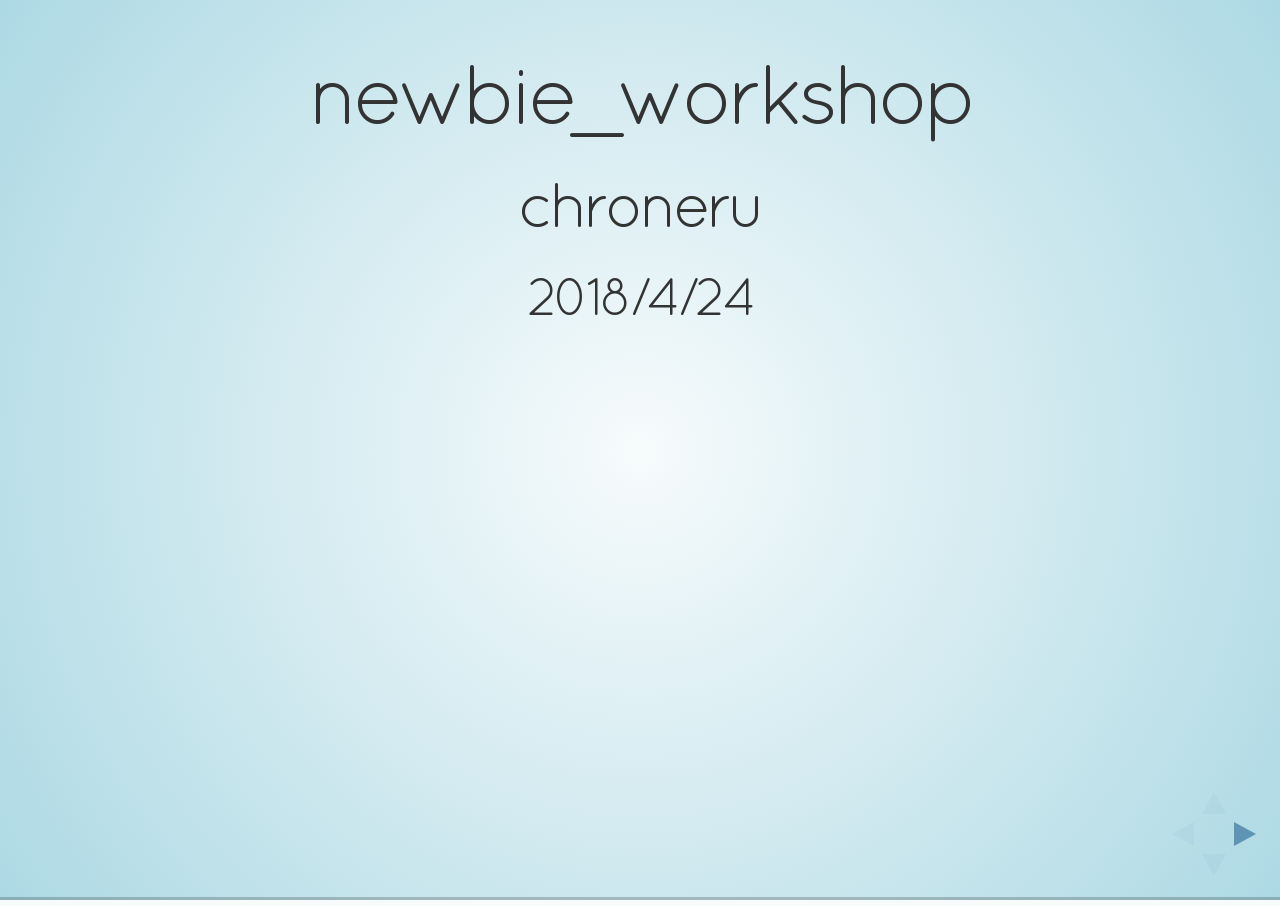
==== commit 5d4f21a3: "haven't yet completed" ====
--- a/newbie/newbie_workshop.html
+++ b/newbie/newbie_workshop.html
@@ -481,6 +481,27 @@
 document.getElementsByTagName('head')[0].appendChild(style);
 </script>
 
+    <script src="newbie_workshop_files/htmlwidgets-1.2/htmlwidgets.js"></script>
+    <script src="newbie_workshop_files/d3-3.3.8/d3.min.js"></script>
+    <script src="newbie_workshop_files/dagre-0.4.0/dagre-d3.min.js"></script>
+    <link href="newbie_workshop_files/mermaid-0.3.0/dist/mermaid.css" rel="stylesheet" />
+    <script src="newbie_workshop_files/mermaid-0.3.0/dist/mermaid.slim.min.js"></script>
+    <link href="newbie_workshop_files/DiagrammeR-styles-0.2/styles.css" rel="stylesheet" />
+    <script src="newbie_workshop_files/chromatography-0.1/chromatography.js"></script>
+    <script src="newbie_workshop_files/DiagrammeR-binding-1.0.0/DiagrammeR.js"></script>
+    <script src="newbie_workshop_files/jquery-1.12.4/jquery.min.js"></script>
+    <link href="newbie_workshop_files/leaflet-1.3.1/leaflet.css" rel="stylesheet" />
+    <script src="newbie_workshop_files/leaflet-1.3.1/leaflet.js"></script>
+    <link href="newbie_workshop_files/leafletfix-1.0.0/leafletfix.css" rel="stylesheet" />
+    <script src="newbie_workshop_files/Proj4Leaflet-1.0.1/proj4-compressed.js"></script>
+    <script src="newbie_workshop_files/Proj4Leaflet-1.0.1/proj4leaflet.js"></script>
+    <link href="newbie_workshop_files/rstudio_leaflet-1.3.1/rstudio_leaflet.css" rel="stylesheet" />
+    <script src="newbie_workshop_files/leaflet-binding-2.0.0/leaflet.js"></script>
+    <script src="newbie_workshop_files/viz-1.8.2/viz.js"></script>
+    <script src="newbie_workshop_files/grViz-binding-1.0.0/grViz.js"></script>
+    <link href="newbie_workshop_files/vis-4.20.1/vis.css" rel="stylesheet" />
+    <script src="newbie_workshop_files/vis-4.20.1/vis.min.js"></script>
+    <script src="newbie_workshop_files/visNetwork-binding-2.0.3/visNetwork.js"></script>
 </head>
 <body>
   <div class="reveal">
@@ -492,7 +513,7 @@
     <h3 class="date">2018/4/24</h3>
 </section>
 
-<section><section class="titleslide slide level1"><h1>自己紹介</h1></section><section class="slide level2">
+<section><section class="titleslide slide level1"><h1>1.自己紹介</h1></section><section class="slide level2">
 
 <div id="myprof">
 <ul>
@@ -502,8 +523,8 @@
 </ul>
 </div>
 </section></section>
-<section><section id="r" class="titleslide slide level1"><h1>1.Rのインストール</h1></section><section id="windows" class="slide level2">
-<h2>1.1.windows</h2>
+<section><section id="r" class="titleslide slide level1"><h1>2.Rのインストール</h1></section><section id="windows" class="slide level2">
+<h2>windows</h2>
 <ul>
 <li><a href="https://www.r-project.org/">Rのページ</a>に行きます。</li>
 <li>Mirrors からjapanのミラーサイトを選択してください。</li>
@@ -511,14 +532,14 @@
 <li>後はインストーラにしたがってください。</li>
 </ul>
 </section><section id="mac" class="slide level2">
-<h2>1.2.mac</h2>
+<h2>mac</h2>
 <ul>
 <li>homebrewでのインストールだとこんな感じ</li>
 </ul>
 <div class="sourceCode"><pre class="sourceCode bash"><code class="sourceCode bash"><span class="ex">brew</span> tap homebrew/science
 <span class="ex">brew</span> install r</code></pre></div>
 </section><section id="linux" class="slide level2">
-<h2>1.3.linux</h2>
+<h2>linux</h2>
 <ul>
 <li>簡易的な方法を示します。</li>
 <li>ubuntu</li>
@@ -530,14 +551,14 @@
 <div class="sourceCode"><pre class="sourceCode bash"><code class="sourceCode bash"><span class="fu">sudo</span> yum install epel-release
 <span class="fu">sudo</span> yum --enablerepo=epel install R</code></pre></div>
 </section></section>
-<section><section id="rstudio" class="titleslide slide level1"><h1>2.Rstudioのインストール</h1></section><section id="windows-1" class="slide level2">
-<h2>2.1.windows</h2>
+<section><section id="rstudio" class="titleslide slide level1"><h1>3.Rstudioのインストール</h1></section><section id="windows-1" class="slide level2">
+<h2>windows</h2>
 <ul>
 <li><a href="https://www.rstudio.com">Rstudio</a>のページからダウンロード，インストールします。</li>
 <li>別に難しくない</li>
 </ul>
 </section><section id="mac-1" class="slide level2">
-<h2>2.2.mac</h2>
+<h2>mac</h2>
 <ul>
 <li>homebrewでのインストール
 <ul>
@@ -546,7 +567,7 @@
 </ul>
 <div class="sourceCode"><pre class="sourceCode bash"><code class="sourceCode bash"><span class="ex">brew</span> cask install rstudio</code></pre></div>
 </section><section id="linux-1" class="slide level2">
-<h2>2.3.linux</h2>
+<h2>linux</h2>
 <ul>
 <li>ubuntu</li>
 </ul>
@@ -559,8 +580,8 @@
 <span class="fu">wget</span> https://download2.rstudio.org/rstudio-server-rhel-1.1.442-x86_64.rpm
 <span class="fu">sudo</span> yum install rstudio-server-rhel-1.1.442-x86_64.rpm</code></pre></div>
 </section></section>
-<section><section id="operator" class="titleslide slide level1"><h1>3.Rの演算子</h1></section><section class="slide level2">
-<h2>3.1.算術演算子</h2>
+<section><section id="operator" class="titleslide slide level1"><h1>4.Rの演算子</h1></section><section class="slide level2">
+<h2>算術演算子</h2>
 <ul>
 <li>ふつうの計算に使う</li>
 </ul>
@@ -601,7 +622,7 @@
 </tbody>
 </table>
 </section><section class="slide level2">
-<h2>3.2.代入演算子</h2>
+<h2>代入演算子</h2>
 <ul>
 <li>代入に使う</li>
 <li><code>=</code> は非推奨，<code>&lt;-</code> を使う</li>
@@ -629,8 +650,8 @@
 </tbody>
 </table>
 </section></section>
-<section><section class="titleslide slide level1"><h1>4.データ型</h1></section><section class="slide level2">
-<h2>4.1.ベクトル</h2>
+<section><section class="titleslide slide level1"><h1>5.データ型</h1></section><section class="slide level2">
+<h2>ベクトル</h2>
 <ul>
 <li>Rではベクトルとして代入される。</li>
 <li>文字列は<code>&quot;&quot;</code>でくくる。</li>
@@ -683,7 +704,7 @@
 <span class="co">#&gt; [1] 0 0</span></code></pre></div>
 <p><code>TRUE</code>は<code>1</code>に，<code>FALSE</code>は<code>0</code>になります。</p>
 </section><section class="slide level2">
-<h2>4.1.1.リサイクルルール</h2>
+<h2>リサイクルルール</h2>
 <ul>
 <li>小さいベクトルが，大きいベクトルにあわせて繰り返されます。</li>
 <li>ベクトルの長さによって警告が出る</li>
@@ -704,8 +725,10 @@
 <span class="co">#&gt; length</span>
 <span class="co">#&gt; [1] 1 4 9 4</span></code></pre></div>
 </section><section class="slide level2">
-<h2>4.1.2.ベクトルの要素を参照する</h2>
-<h3 id="1">ベクトルの要素は<code>[1]</code>からはじまる!</h3>
+<h2>ベクトルの要素を参照する</h2>
+<h3>
+ベクトルの要素は<code>[1]</code>からはじまる!
+</h3>
 <ul>
 <li>ベクトルの参照は線形代数と一緒</li>
 <li><code>[行番号,列番号]</code>で参照する!</li>
@@ -740,7 +763,7 @@
 <span class="co">#&gt; [1,]    1    2</span>
 <span class="co">#&gt; [2,]    3    4</span></code></pre></div>
 </section><section id="na" class="slide level2">
-<h2>4.2.NA</h2>
+<h2>NA</h2>
 <ul>
 <li><code>NA</code>はNot Available</li>
 <li>なにかわからない値に使う</li>
@@ -758,7 +781,7 @@
 na_vec <span class="op">!=</span><span class="st"> </span><span class="ot">NA</span>
 <span class="co">#&gt; [1] NA NA NA</span></code></pre></div>
 </section><section id="scanf" class="slide level2">
-<h2>4.3.scanfみたいなのも用意されてる</h2>
+<h2>scanfみたいなのも用意されてる</h2>
 <ul>
 <li>readline関数</li>
 </ul>
@@ -782,8 +805,8 @@
 <span class="co">#&gt; おうとうってなんだ？: </span>
 <span class="co">#&gt; [1] &quot;まちがってるよ&quot;</span></code></pre></div>
 </section></section>
-<section><section class="titleslide slide level1"><h1>5.他言語との連携</h1></section></section>
-<section><section id="c" class="titleslide slide level1"><h1>5.1.C言語</h1></section><section class="slide level2">
+<section><section class="titleslide slide level1"><h1>6.他言語との連携</h1></section></section>
+<section><section id="c" class="titleslide slide level1"><h1>6.1.C言語</h1></section><section class="slide level2">
 
 <ul>
 <li>さっきのクイズをCにしてみると</li>
@@ -839,7 +862,7 @@
 </ul></li>
 </ul>
 </section><section id="Ccompile" class="slide level2">
-<h2>5.1.1.Cのコードはめんどい</h2>
+<h2>Cのコードはめんどい</h2>
 <ul>
 <li>関数の戻り値は<code>void</code>にする。</li>
 <li>引数はポインタを使う。</li>
@@ -848,7 +871,7 @@
 <li>Rバッチだとエラーの特定がしづらい</li>
 </ul>
 </section><section id="C2R" class="slide level2">
-<h2>5.1.2.Rからロード</h2>
+<h2>Rからロード</h2>
 <ul>
 <li>形式は，<code>.so</code>か<code>.dll</code></li>
 <li><code>dyn.load(</code>“hoge.so”<code>)</code>で読み込む</li>
@@ -861,8 +884,8 @@
 <li>RにはC用のデータ型が用意されている</li>
 </ul>
 </section></section>
-<section><section class="titleslide slide level1"><h1>5.2.シェルスクリプト</h1></section><section id="shellscript" class="slide level2">
-<h2>5.2.1.シェルスクリプト</h2>
+<section><section class="titleslide slide level1"><h1>6.2.シェルスクリプト</h1></section><section id="shellscript" class="slide level2">
+<h2>シェルスクリプト</h2>
 <ul>
 <li>シェルでも再現してみる。</li>
 <li>これはけっこう素直に扱える。</li>
@@ -890,7 +913,7 @@
 <span class="kw">cat</span>(diagnosis[ (ans_u <span class="op">==</span><span class="st"> &quot;さくらんぼ&quot;</span>) <span class="op">+</span><span class="st"> </span><span class="dv">1</span> ])</code></pre></div>
 <div class="sourceCode"><pre class="sourceCode bash"><code class="sourceCode bash"><span class="fu">chmod</span> u+x quiz_sh.sh</code></pre></div>
 </section><section id="commandargs" class="slide level2">
-<h2>5.2.2.commandArgs()</h2>
+<h2>commandArgs()</h2>
 <ul>
 <li><code>trailingOnly = TRUE</code>を指定する。
 <ul>
@@ -900,7 +923,7 @@
 <li>引数を複数わたすこともできる。</li>
 </ul>
 </section><section id="shebang" class="slide level2">
-<h2>5.2.3.shebang</h2>
+<h2>shebang</h2>
 <ul>
 <li>シバンを変えることで<code>.R</code>スクリプトを直接実行できる。</li>
 </ul>
@@ -915,7 +938,7 @@
 <span class="fu">quiz()</span></code></pre></div>
 <div class="sourceCode"><pre class="sourceCode bash"><code class="sourceCode bash"><span class="fu">chmod</span> u+x ファイル名</code></pre></div>
 </section><section id="program_with_heredoc" class="slide level2">
-<h2>5.2.4.ヒアドキュメント</h2>
+<h2>ヒアドキュメント</h2>
 <ul>
 <li>シェルのヒアドキュメントも使える</li>
 </ul>
@@ -927,10 +950,9 @@
   else print(&quot;まちがってるよ&quot;)
 }
 quiz()
-EOF</code></pre></div>
-<p>```</p>
+\EOF</code></pre></div>
 </section></section>
-<section><section class="titleslide slide level1"><h1>5.3.他にも使える言語</h1></section><section class="slide level2">
+<section><section id="other_languages" class="titleslide slide level1"><h1>6.3.他にも使える言語</h1></section><section class="slide level2">
 
 <ul>
 <li>C++</li>
@@ -942,9 +964,11 @@
 </ul>
 <p>などなどいろいろ用意されている。</p>
 </section></section>
-<section><section class="titleslide slide level1"><h1>6.パッケージ</h1></section><section class="slide level2">
-<h2>6.1.1.パッケージとは</h2>
-<h3>いろんな人がつくった便利な関数群</h3>
+<section><section class="titleslide slide level1"><h1>7.パッケージ</h1></section><section class="slide level2">
+<h2>パッケージとは</h2>
+<h3>
+いろんな人がつくった便利な関数群
+</h3>
 <ul>
 <li><code>install.packages()</code>でインストール</li>
 <li><code>library()</code>で読み込み
@@ -957,7 +981,7 @@
 <span class="kw">library</span>(パッケージ名)
 <span class="kw">detach</span>(<span class="st">&quot;package:パッケージ名&quot;</span>, <span class="dt">unload =</span> <span class="ot">TRUE</span>)</code></pre></div>
 </section><section id="install_with_heredoc" class="slide level2">
-<h2>6.1.2.ヒアドキュメント</h2>
+<h2>ヒアドキュメント</h2>
 <ul>
 <li>ヒアドキュメントでログをとる。</li>
 <li>インストール失敗時にべんり!</li>
@@ -965,10 +989,9 @@
 </ul>
 <div class="sourceCode"><pre class="sourceCode bash"><code class="sourceCode bash"><span class="ex">R</span> --no-save <span class="op">&lt;&lt; EOF</span> <span class="op">&gt;</span> <span class="ex">logfile</span> <span class="op">2&gt;&amp;1</span>
 install.packages(&quot;パッケージ名&quot;)
-EOF</code></pre></div>
-<p>```</p>
+\EOF</code></pre></div>
 </section><section id="tidyverse" class="slide level2">
-<h2>6.2.tidyverse群</h2>
+<h2>tidyverse群</h2>
 <ul>
 <li>よくつかわれるパッケージをまとめたもの</li>
 <li>データ処理につかう</li>
@@ -984,7 +1007,7 @@
 <li>エラーを読むと解決する</li>
 </ul>
 </section><section id="tidy_example" class="slide level2">
-<h2>6.3.tidyverseの実践</h2>
+<h2>tidyverseの実践</h2>
 <ul>
 <li>ggplotについての例を示す</li>
 <li>tidyverseパッケージが必要</li>
@@ -992,7 +1015,7 @@
 </ul>
 <div class="sourceCode"><pre class="sourceCode r"><code class="sourceCode r"><span class="kw">library</span>(tidyverse)</code></pre></div>
 </section><section id="ggplot" class="slide level2">
-<h2>6.3.1.ggplot</h2>
+<h2>ggplot</h2>
 <ul>
 <li>グラフをつくる関数</li>
 <li>レイヤーを重ねる</li>
@@ -1021,16 +1044,18 @@
 
 <p><img src="Image/newbie_workshop_image/mtcars_tibble.png" alt="mtcars_tibble" /></p>
 </section></section>
-<section><section class="titleslide slide level1"><h1>7.関数</h1></section><section id="function" class="slide level2">
-<h2>7.1.function()</h2>
+<section><section class="titleslide slide level1"><h1>8.関数</h1></section><section id="function" class="slide level2">
+<h2>function()</h2>
 <ul>
 <li><code>function()</code>をつかう。</li>
 <li>()のなかに引数をあたえる。</li>
 <li>中のプログラムは<code>{}</code>でくくる。</li>
 </ul>
 </section><section class="slide level2">
-<h2>7.2.関数例:パレート図の統計量</h2>
-<h3>あんまりよくない</h3>
+<h2>関数例:パレート図の統計量</h2>
+<h3>
+あんまりよくない
+</h3>
 <ul>
 <li>個数を数える</li>
 <li>大きいものからならべる(desc)</li>
@@ -1071,8 +1096,8 @@
 <div class="sourceCode"><pre class="sourceCode r"><code class="sourceCode r"><span class="kw">cumsum</span>( <span class="kw">c</span>(<span class="dv">1</span>, <span class="dv">2</span>, <span class="dv">3</span>, <span class="dv">4</span>, <span class="dv">5</span>))
 <span class="co">#&gt; [1]  1  3  6 10 15</span></code></pre></div>
 </section></section>
-<section><section class="titleslide slide level1"><h1>8.データ</h1></section><section id="read.csv" class="slide level2">
-<h2>8.1.1.read.csv</h2>
+<section><section class="titleslide slide level1"><h1>9.データ</h1></section><section id="read.csv" class="slide level2">
+<h2>read.csv</h2>
 <ul>
 <li>標準で使える読み込み関数</li>
 <li><code>stringAsFactors = FALSE</code>にする
@@ -1082,7 +1107,7 @@
 </ul>
 <div class="sourceCode"><pre class="sourceCode r"><code class="sourceCode r"><span class="kw">read.csv</span>(<span class="st">&quot;ファイル名&quot;</span>, <span class="dt">stringAsFactors =</span> <span class="ot">FALSE</span>)</code></pre></div>
 </section><section id="read_csv" class="slide level2">
-<h2>8.1.2.read_csv</h2>
+<h2>read_csv</h2>
 <ul>
 <li>tidyverse群に用意されてる関数(readr)</li>
 </ul>
@@ -1091,7 +1116,7 @@
   <span class="dt">locale =</span> <span class="kw">locale</span>(<span class="dt">encoding =</span> <span class="st">&quot;エンコード&quot;</span>)
 )</code></pre></div>
 </section><section id="write.csv" class="slide level2">
-<h2>8.2.write.csv</h2>
+<h2>write.csv</h2>
 <ul>
 <li>標準のcsv作成関数</li>
 <li><code>row.names = FALSE</code>
@@ -1100,7 +1125,7 @@
 </ul></li>
 </ul>
 </section><section class="slide level2">
-<h2>8.3.サンプルデータの作成</h2>
+<h2>サンプルデータの作成</h2>
 <ul>
 <li>Rにはさまざまなデータ作成関数がある</li>
 <li><code>sample()</code></li>
@@ -1109,7 +1134,7 @@
 <li><code>rgamma()</code></li>
 </ul>
 </section><section id="sample" class="slide level2">
-<h2>8.3.1.sample</h2>
+<h2>sample</h2>
 <ul>
 <li><code>sample()</code>で単純なデータを作成できる</li>
 <li><code>size</code>は何個とりだすか</li>
@@ -1120,9 +1145,9 @@
 </ul></li>
 </ul>
 <div class="sourceCode"><pre class="sourceCode r"><code class="sourceCode r"><span class="kw">sample</span>(<span class="dv">1</span><span class="op">:</span><span class="dv">100</span>, <span class="dt">size =</span> <span class="dv">2</span>)
-<span class="co">#&gt; [1] 9 1</span></code></pre></div>
-</section><section class="slide level2">
-<h2>8.3.2.その他</h2>
+<span class="co">#&gt; [1] 29 19</span></code></pre></div>
+</section><section class="slide level2">
+<h2>その他</h2>
 <table>
 <thead>
 <tr class="header">
@@ -1159,8 +1184,8 @@
 <li>shape1はα, shape2はβ</li>
 </ul>
 </section></section>
-<section><section class="titleslide slide level1"><h1>9.使用例</h1></section><section id="pareto_graph" class="slide level2">
-<h2>9.1.パレート図</h2>
+<section><section class="titleslide slide level1"><h1>10.使用例</h1></section><section id="pareto_graph" class="slide level2">
+<h2>パレート図</h2>
 <div class="sourceCode"><pre class="sourceCode r"><code class="sourceCode r">prob_vec &lt;-<span class="st"> </span><span class="kw">sample</span>(<span class="dv">1</span><span class="op">:</span><span class="dv">5</span>, <span class="dt">size =</span> <span class="dv">5</span>)
 vec1 &lt;-<span class="st"> </span><span class="kw">sample</span>(
   <span class="dv">1</span><span class="op">:</span><span class="dv">5</span>,
@@ -1180,12 +1205,12 @@
 result &lt;-<span class="st"> </span><span class="kw">pareto_func</span>(vec1)
 result
 <span class="co">#&gt; $count</span>
-<span class="co">#&gt;    a    b    d    e    c </span>
-<span class="co">#&gt; 3298 2621 2020 1376  685 </span>
+<span class="co">#&gt;    c    e    a    b    d </span>
+<span class="co">#&gt; 3293 2629 2086 1344  648 </span>
 <span class="co">#&gt; </span>
 <span class="co">#&gt; $density</span>
-<span class="co">#&gt;      a      b      d      e      c </span>
-<span class="co">#&gt; 0.3298 0.5919 0.7939 0.9315 1.0000</span></code></pre></div>
+<span class="co">#&gt;      c      e      a      b      d </span>
+<span class="co">#&gt; 0.3293 0.5922 0.8008 0.9352 1.0000</span></code></pre></div>
 </section><section class="slide level2">
 
 <ul>
@@ -1233,8 +1258,8 @@
 
 <p><img src="Image/newbie_workshop_image/pareto_graph.png" width="70%" style="display: block; margin: auto;" /></p>
 </section></section>
-<section><section class="titleslide slide level1"><h1>10.統計処理</h1></section><section class="slide level2">
-<h2>10.1.とりあえずやってみる。</h2>
+<section><section class="titleslide slide level1"><h1>11.統計処理</h1></section><section class="slide level2">
+<h2>とりあえずやってみる。</h2>
 <ul>
 <li><code>ToothGrowth</code>というデータセットを使ってみる</li>
 </ul>
@@ -1258,7 +1283,7 @@
 </ul>
 <p><img src="Image/newbie_workshop_image/guinea-pig-242520_1920.jpg" width="70%" style="display: block; margin: auto;" /></p>
 </section><section class="slide level2">
-<h2>10.1.1.方針</h2>
+<h2>方針</h2>
 <ol type="1">
 <li>tidyverse群がつかえるようにtibbleにする。</li>
 <li>列名をわかりやすくする</li>
@@ -1266,7 +1291,7 @@
 <li>他の処理について考える</li>
 </ol>
 </section><section id="tibble" class="slide level2">
-<h2>10.1.2.tibble型の威力</h2>
+<h2>tibble型の威力</h2>
 <div class="sourceCode"><pre class="sourceCode r"><code class="sourceCode r">ToothGrowth2 &lt;-<span class="st"> </span><span class="kw">as_tibble</span>(ToothGrowth)
 ToothGrowth2 <span class="op">%&gt;%</span><span class="st"> </span><span class="kw">head</span>(<span class="dv">2</span>) <span class="op">%&gt;%</span><span class="st"> </span>knitr<span class="op">::</span><span class="kw">kable</span>()</code></pre></div>
 <table>
@@ -1313,7 +1338,7 @@
 </tbody>
 </table>
 </section><section class="slide level2">
-<h2>10.1.3.列名を変更する</h2>
+<h2>列名を変更する</h2>
 <ul>
 <li>ここは参考ぐらいに</li>
 </ul>
@@ -1361,62 +1386,33 @@
 </tbody>
 </table>
 </section><section class="slide level2">
-<h2>10.1.4.散布図で様子見</h2>
+<h2>散布図で様子見</h2>
 <div class="sourceCode"><pre class="sourceCode r"><code class="sourceCode r">ToothGrowth2 <span class="op">%&gt;%</span><span class="st"> </span>
 <span class="st">  </span><span class="kw">ggplot</span>(<span class="kw">aes</span>(Dose, Tooth_length, <span class="dt">color =</span> Supplement)) <span class="op">+</span>
 <span class="st">  </span><span class="kw">geom_point</span>()</code></pre></div>
 <p><img src="newbie_workshop_files/figure-revealjs/ToothGrowth2_plot-1.png" width="70%" style="display: block; margin: auto;" /></p>
 </section><section class="slide level2">
-<h2>10.1.5.線形回帰分析</h2>
+<h2>線形回帰分析</h2>
 <ul>
 <li><code>lm()</code>を使う</li>
 </ul>
 <div class="sourceCode"><pre class="sourceCode r"><code class="sourceCode r">ToothGrowth2_VC_lm &lt;-<span class="st"> </span><span class="kw">lm</span>(Tooth_length <span class="op">~</span><span class="st"> </span>Dose, <span class="dt">data =</span> ToothGrowth2 <span class="op">%&gt;%</span><span class="st"> </span><span class="kw">filter</span>(Supplement <span class="op">==</span><span class="st"> &quot;VC&quot;</span>))
 ToothGrowth2_OJ_lm &lt;-<span class="st"> </span><span class="kw">lm</span>(Tooth_length <span class="op">~</span><span class="st"> </span>Dose, <span class="dt">data =</span> ToothGrowth2 <span class="op">%&gt;%</span><span class="st"> </span><span class="kw">filter</span>(Supplement <span class="op">==</span><span class="st"> &quot;OJ&quot;</span>))
 ToothGrowth2_lm &lt;-<span class="st"> </span><span class="kw">list</span>(<span class="dt">VC_lm =</span> <span class="kw">summary</span>(ToothGrowth2_VC_lm), <span class="dt">OJ_lm =</span> <span class="kw">summary</span>(ToothGrowth2_OJ_lm))
-ToothGrowth2_lm
-<span class="co">#&gt; $VC_lm</span>
-<span class="co">#&gt; </span>
-<span class="co">#&gt; Call:</span>
-<span class="co">#&gt; lm(formula = Tooth_length ~ Dose, data = ToothGrowth2 %&gt;% filter(Supplement == </span>
-<span class="co">#&gt;     &quot;VC&quot;))</span>
-<span class="co">#&gt; </span>
-<span class="co">#&gt; Residuals:</span>
-<span class="co">#&gt;     Min      1Q  Median      3Q     Max </span>
-<span class="co">#&gt; -8.2264 -2.6029  0.0814  2.2288  7.4893 </span>
-<span class="co">#&gt; </span>
-<span class="co">#&gt; Coefficients:</span>
-<span class="co">#&gt;             Estimate Std. Error t value Pr(&gt;|t|)    </span>
-<span class="co">#&gt; (Intercept)    3.295      1.427   2.309   0.0285 *  </span>
-<span class="co">#&gt; Dose          11.716      1.079  10.860 1.51e-11 ***</span>
-<span class="co">#&gt; ---</span>
-<span class="co">#&gt; Signif. codes:  0 &#39;***&#39; 0.001 &#39;**&#39; 0.01 &#39;*&#39; 0.05 &#39;.&#39; 0.1 &#39; &#39; 1</span>
-<span class="co">#&gt; </span>
-<span class="co">#&gt; Residual standard error: 3.685 on 28 degrees of freedom</span>
-<span class="co">#&gt; Multiple R-squared:  0.8082, Adjusted R-squared:  0.8013 </span>
-<span class="co">#&gt; F-statistic: 117.9 on 1 and 28 DF,  p-value: 1.509e-11</span>
-<span class="co">#&gt; </span>
-<span class="co">#&gt; </span>
-<span class="co">#&gt; $OJ_lm</span>
-<span class="co">#&gt; </span>
-<span class="co">#&gt; Call:</span>
-<span class="co">#&gt; lm(formula = Tooth_length ~ Dose, data = ToothGrowth2 %&gt;% filter(Supplement == </span>
-<span class="co">#&gt;     &quot;OJ&quot;))</span>
-<span class="co">#&gt; </span>
-<span class="co">#&gt; Residuals:</span>
-<span class="co">#&gt;     Min      1Q  Median      3Q     Max </span>
-<span class="co">#&gt; -7.2557 -3.7979 -0.0643  3.3521  7.9386 </span>
-<span class="co">#&gt; </span>
-<span class="co">#&gt; Coefficients:</span>
-<span class="co">#&gt;             Estimate Std. Error t value Pr(&gt;|t|)    </span>
-<span class="co">#&gt; (Intercept)   11.550      1.722   6.708 2.79e-07 ***</span>
-<span class="co">#&gt; Dose           7.811      1.302   6.001 1.82e-06 ***</span>
-<span class="co">#&gt; ---</span>
-<span class="co">#&gt; Signif. codes:  0 &#39;***&#39; 0.001 &#39;**&#39; 0.01 &#39;*&#39; 0.05 &#39;.&#39; 0.1 &#39; &#39; 1</span>
-<span class="co">#&gt; </span>
-<span class="co">#&gt; Residual standard error: 4.446 on 28 degrees of freedom</span>
-<span class="co">#&gt; Multiple R-squared:  0.5626, Adjusted R-squared:  0.547 </span>
-<span class="co">#&gt; F-statistic: 36.01 on 1 and 28 DF,  p-value: 1.825e-06</span>
+ToothGrowth2_lm<span class="op">$</span>VC_lm<span class="op">$</span>coefficients; ToothGrowth2_lm<span class="op">$</span>OJ_lm<span class="op">$</span>coefficients
+<span class="co">#&gt;             Estimate Std. Error   t value     Pr(&gt;|t|)</span>
+<span class="co">#&gt; (Intercept)  3.29500   1.427060  2.308943 2.854201e-02</span>
+<span class="co">#&gt; Dose        11.71571   1.078756 10.860392 1.509369e-11</span>
+<span class="co">#&gt;              Estimate Std. Error  t value     Pr(&gt;|t|)</span>
+<span class="co">#&gt; (Intercept) 11.550000   1.721951 6.707508 2.788784e-07</span>
+<span class="co">#&gt; Dose         7.811429   1.301673 6.001070 1.824801e-06</span>
+ToothGrowth2_lm<span class="op">$</span>VC_lm<span class="op">$</span>coefficients; ToothGrowth2_lm<span class="op">$</span>VC_lm<span class="op">$</span>coefficients
+<span class="co">#&gt;             Estimate Std. Error   t value     Pr(&gt;|t|)</span>
+<span class="co">#&gt; (Intercept)  3.29500   1.427060  2.308943 2.854201e-02</span>
+<span class="co">#&gt; Dose        11.71571   1.078756 10.860392 1.509369e-11</span>
+<span class="co">#&gt;             Estimate Std. Error   t value     Pr(&gt;|t|)</span>
+<span class="co">#&gt; (Intercept)  3.29500   1.427060  2.308943 2.854201e-02</span>
+<span class="co">#&gt; Dose        11.71571   1.078756 10.860392 1.509369e-11</span>
 
 <span class="co"># Tooth_length = 3.295 + 11.716 * Dose</span>
 <span class="co"># Tooth_length = 11.550 + 7.811 * Dose</span></code></pre></div>
@@ -1432,8 +1428,8 @@
 <span class="st">  </span><span class="kw">geom_smooth</span>(<span class="dt">method =</span> <span class="st">&quot;lm&quot;</span>, <span class="dt">se =</span> <span class="ot">FALSE</span>)</code></pre></div>
 <p><img src="newbie_workshop_files/figure-revealjs/ToothGrowth2_lm_plot-1.png" width="70%" style="display: block; margin: auto;" /></p>
 </section></section>
-<section><section class="titleslide slide level1"><h1>10.2.ベイズ</h1></section><section class="slide level2">
-<h2>10.2.1.ベイズ統計</h2>
+<section><section class="titleslide slide level1"><h1>12.ベイズ</h1></section><section class="slide level2">
+<h2>ベイズ統計</h2>
 <ul>
 <li>ToothGrowthでは母集団が少ない。</li>
 <li>なにもしていない時の歯の増加量がわからない。</li>
@@ -1444,7 +1440,7 @@
 そんなときはベイズ
 </h2>
 </section><section id="baysian-linear-regression" class="slide level2">
-<h2>10.2.2.baysian linear regression</h2>
+<h2>baysian linear regression</h2>
 <ul>
 <li>要は線形回帰分析</li>
 </ul>
@@ -1523,22 +1519,26 @@
 <span class="co">#&gt;               2.5%    25%    50%    75% 97.5%</span>
 <span class="co">#&gt; (Intercept)  8.077 10.413 11.586 12.723 15.15</span>
 <span class="co">#&gt; Dose         5.034  6.922  7.795  8.665 10.48</span>
-<span class="co">#&gt; sigma2      12.445 16.958 20.279 24.486 36.19</span>
-
-<span class="co"># 試行によって違いが出る。</span>
-<span class="co"># Tooth_length = 3.312 + 11.703 * Dose</span>
-<span class="co"># Tooth_length = 11.571 + 7.796 * Dose</span></code></pre></div>
-</section><section class="slide level2">
-
-<div class="sourceCode"><pre class="sourceCode r"><code class="sourceCode r"><span class="co"># Tooth_length = 3.312 + 11.703 * Dose</span>
-<span class="co"># Tooth_length = 11.571 + 7.796 * Dose</span>
+<span class="co">#&gt; sigma2      12.445 16.958 20.279 24.486 36.19</span></code></pre></div>
+</section><section class="slide level2">
+
+<div class="sourceCode"><pre class="sourceCode r"><code class="sourceCode r">Intercept &lt;-<span class="st"> </span><span class="kw">c</span>(ToothGrowth2_bayes_lm<span class="op">$</span>VC_bayes_lm<span class="op">$</span>statistics[<span class="dv">1</span>,<span class="dv">1</span>],
+                ToothGrowth2_bayes_lm<span class="op">$</span>OJ_bayes_lm<span class="op">$</span>statistics[<span class="dv">1</span>,<span class="dv">1</span>])
+slope &lt;-<span class="st"> </span><span class="kw">c</span>(ToothGrowth2_bayes_lm<span class="op">$</span>VC_bayes_lm<span class="op">$</span>statistics[<span class="dv">2</span>,<span class="dv">1</span>],
+                ToothGrowth2_bayes_lm<span class="op">$</span>OJ_bayes_lm<span class="op">$</span>statistics[<span class="dv">2</span>,<span class="dv">1</span>])
+Intercept; slope
+<span class="co">#&gt; [1]  3.312116 11.570653</span>
+<span class="co">#&gt; [1] 11.703262  7.796404</span></code></pre></div>
+</section><section class="slide level2">
+
+<div class="sourceCode"><pre class="sourceCode r"><code class="sourceCode r">
 ToothGrowth2 <span class="op">%&gt;%</span><span class="st"> </span>
 <span class="st">  </span><span class="kw">group_by</span>(Supplement) <span class="op">%&gt;%</span><span class="st"> </span>
 <span class="st">  </span><span class="kw">ggplot</span>(<span class="kw">aes</span>(Dose, Tooth_length, <span class="dt">color =</span> Supplement)) <span class="op">+</span>
 <span class="st">  </span><span class="kw">geom_point</span>() <span class="op">+</span>
 <span class="st">  </span><span class="kw">geom_smooth</span>(<span class="dt">method =</span> <span class="st">&quot;lm&quot;</span>, <span class="dt">se =</span> <span class="ot">FALSE</span>, <span class="dt">size =</span> <span class="dv">2</span>) <span class="op">+</span>
 <span class="st">  </span><span class="kw">stat_function</span>(
-    <span class="dt">fun =</span> <span class="cf">function</span>(Dose) <span class="fl">3.312</span> <span class="op">+</span><span class="st"> </span><span class="fl">11.703</span> <span class="op">*</span><span class="st"> </span>Dose,
+    <span class="dt">fun =</span> <span class="cf">function</span>(Dose)  Intercept[<span class="dv">1</span>] <span class="op">+</span><span class="st"> </span>slope[<span class="dv">1</span>] <span class="op">*</span><span class="st"> </span>Dose,
     <span class="dt">geom =</span> <span class="st">&quot;line&quot;</span>,
     <span class="dt">color =</span> <span class="st">&quot;#00ffc4&quot;</span>,
     <span class="dt">size =</span> <span class="fl">0.6</span>,
@@ -1546,7 +1546,7 @@
     <span class="dt">show.legend =</span> <span class="ot">TRUE</span>
   ) <span class="op">+</span>
 <span class="st">  </span><span class="kw">stat_function</span>(
-    <span class="dt">fun =</span> <span class="cf">function</span>(Dose) <span class="fl">11.571</span> <span class="op">+</span><span class="st"> </span><span class="fl">7.796</span> <span class="op">*</span><span class="st"> </span>Dose,
+    <span class="dt">fun =</span> <span class="cf">function</span>(Dose) Intercept[<span class="dv">2</span>] <span class="op">+</span><span class="st"> </span>slope[<span class="dv">2</span>] <span class="op">*</span><span class="st"> </span>Dose,
     <span class="dt">geom =</span> <span class="st">&quot;line&quot;</span>,
     <span class="dt">color =</span> <span class="st">&quot;#ffe4f1&quot;</span>,
     <span class="dt">size =</span> <span class="fl">0.5</span>,
@@ -1554,7 +1554,7 @@
     <span class="dt">show.legend =</span> <span class="ot">TRUE</span>
   )</code></pre></div>
 </section><section id="mcmcregress" class="slide level2">
-<h2>10.2.3.MCMCregress</h2>
+<h2>MCMCregress</h2>
 <ul>
 <li><code>MCMCpack</code>パッケージを使う。</li>
 <li><code>MCMCpack::MCMCregress</code>でMCMC法での回帰直線を作成する。</li>
@@ -1570,8 +1570,8 @@
 </ul>
 <p><img src="Image/newbie_workshop_image/bayes_and_lm_plot.png" width="70%" style="display: block; margin: auto;" /></p>
 </section></section>
-<section><section id="bayesfactor" class="titleslide slide level1"><h1>10.3.BayesFactor</h1></section><section class="slide level2">
-<h2>10.3.1.ベイズファクター</h2>
+<section><section id="bayesfactor" class="titleslide slide level1"><h1>13.BayesFactor</h1></section><section class="slide level2">
+<h2>ベイズファクター</h2>
 <ul>
 <li>尤度を比較する指標</li>
 <li>事後確率の比と事前確率の比の比
@@ -1584,7 +1584,7 @@
 ある仮説のときにデータがこうなってるよね?<br/> これって別の仮説の時のデータだとしたらどっちいいんかな?ってこと
 </h2>
 </section><section id="anovabf" class="slide level2">
-<h2>10.3.2.anovaBF</h2>
+<h2>anovaBF</h2>
 <ul>
 <li><code>BayesFactor::anovaBF</code>
 <ul>
@@ -1604,7 +1604,7 @@
 <span class="co">#&gt; Warning: data coerced from tibble to data frame</span>
 <span class="co">#&gt; Error in createDataTypes(formula, whichRandom, data, analysis = &quot;anova&quot;): anovaBF() cannot be used with nonfactor independent variables. Use lmBF(), regressionBF(), or generalTestBF() instead.</span></code></pre></div>
 </section><section id="anovabf" class="slide level2">
-<h2>10.3.3.anovaBFの使用</h2>
+<h2>anovaBFの使用</h2>
 <ul>
 <li>公式にのっとってデータを整理していく</li>
 </ul>
@@ -1622,8 +1622,8 @@
 <span class="co">#&gt; --------------</span>
 <span class="co">#&gt; [1] Supplement                          : 1.198757     ±0.01%</span>
 <span class="co">#&gt; [2] Dose                                : 4.983636e+12 ±0%</span>
-<span class="co">#&gt; [3] Supplement + Dose                   : 2.779746e+14 ±1.17%</span>
-<span class="co">#&gt; [4] Supplement + Dose + Supplement:Dose : 7.746968e+14 ±2.39%</span>
+<span class="co">#&gt; [3] Supplement + Dose                   : 2.781856e+14 ±1.24%</span>
+<span class="co">#&gt; [4] Supplement + Dose + Supplement:Dose : 7.537123e+14 ±1.35%</span>
 <span class="co">#&gt; </span>
 <span class="co">#&gt; Against denominator:</span>
 <span class="co">#&gt;   Intercept only </span>
@@ -1636,7 +1636,7 @@
 </ul>
 <p><img src="newbie_workshop_files/figure-revealjs/calc_anovaBF_plot-1.png" width="70%" style="display: block; margin: auto;" /><img src="newbie_workshop_files/figure-revealjs/calc_anovaBF_plot-2.png" width="70%" style="display: block; margin: auto;" /></p>
 </section><section class="slide level2">
-<h2>10.3.4.プロット結果</h2>
+<h2>プロット結果</h2>
 <ul>
 <li>見た感じ<code>Supplement</code>は関係なさそう</li>
 <li><code>Supplement + Dose + Supplement:Dose</code>で仮設を立てるのが最も良さそう</li>
@@ -1647,7 +1647,7 @@
 <span class="kw">str</span>(ToothGrowth2<span class="op">$</span>Dose)
 <span class="co">#&gt;  num [1:60] 0.5 0.5 0.5 0.5 0.5 0.5 0.5 0.5 0.5 0.5 ...</span></code></pre></div>
 </section><section class="slide level2">
-<h2>10.3.5.ふたたび線形回帰分析</h2>
+<h2>ふたたび線形回帰分析</h2>
 <ul>
 <li>手順は同じ</li>
 </ul>
@@ -1678,43 +1678,1863 @@
 
 <ul>
 <li>ggplotを使っていく</li>
+<li><a href="newbie_workshop_pages.html#ToothGrowth_lm_result_table">見やすい方</a></li>
 </ul>
 <div class="sourceCode"><pre class="sourceCode r"><code class="sourceCode r">ToothGrowth2 &lt;-<span class="st"> </span>ToothGrowth2 <span class="op">%&gt;%</span><span class="st"> </span>
 <span class="st">  </span><span class="kw">mutate</span>(
     <span class="dt">Supplement_num =</span> <span class="kw">unclass</span>(.<span class="op">$</span>Supplement),
-    <span class="dt">Supplement_Dose =</span> Supplement_num <span class="op">*</span><span class="st"> </span>Dose,
-    <span class="dt">Tooth_length_res =</span> <span class="fl">11.550</span> <span class="op">-</span><span class="st"> </span><span class="fl">8.255</span> <span class="op">*</span><span class="st"> </span>Supplement_num <span class="op">+</span><span class="st"> </span><span class="fl">7.811</span> <span class="op">*</span><span class="st"> </span>Dose <span class="op">+</span><span class="st"> </span><span class="fl">3.904</span> <span class="op">*</span><span class="st"> </span>Supplement_num <span class="op">*</span><span class="st"> </span>Dose
-  ) <span class="op">%&gt;%</span><span class="st"> </span>knitr<span class="op">::</span><span class="kw">kable</span>()</code></pre></div>
-</section><section class="slide level2">
-
-<div class="sourceCode"><pre class="sourceCode r"><code class="sourceCode r">  <span class="kw">ggplot</span>(<span class="kw">aes</span>(Supplement_Dose)) <span class="op">+</span>
-<span class="st">  </span><span class="kw">geom_point</span>(<span class="kw">aes</span>(<span class="dt">y =</span> Tooth_length_res),<span class="dt">position =</span> <span class="st">&quot;jitter&quot;</span>, <span class="dt">color =</span> <span class="st">&quot;#0000ff&quot;</span>) <span class="op">+</span>
-<span class="st">  </span><span class="kw">geom_point</span>(<span class="kw">aes</span>(<span class="dt">y =</span> Tooth_length), <span class="dt">color =</span> <span class="st">&quot;#ff0000&quot;</span>) <span class="op">+</span>
-<span class="st">  </span><span class="kw">geom_smooth</span>(<span class="kw">aes</span>(<span class="dt">y =</span> Tooth_length_res), <span class="dt">method =</span> <span class="st">&quot;lm&quot;</span>, <span class="dt">se =</span> <span class="ot">FALSE</span>, <span class="dt">show.legend =</span> ) <span class="co">#+</span>
-<span class="co">#  geom_smooth(aes(y = Tooth_length_res, group = Supplement, color = Supplement), method = &quot;lm&quot;, se = FALSE)</span>
-<span class="co"># あんまり意味なかった。</span></code></pre></div>
-<ul>
-<li><code>Supplement</code>でまとめてみたけどx軸と違うからやめた。</li>
-</ul>
-</section><section class="slide level2">
-
-<p><img src="Image/newbie_workshop_image/ToothGrowth_lm_result_plot.png" width="70%" style="display: block; margin: auto;" /></p>
-<ul>
-<li>プロットしてみた。</li>
+    <span class="dt">Tooth_length_res =</span> <span class="kw">predict</span>(ToothGrowth_lm_result)
+  )
+ToothGrowth2 <span class="op">%&gt;%</span><span class="st"> </span><span class="kw">head</span>() <span class="op">%&gt;%</span><span class="st"> </span>knitr<span class="op">::</span><span class="kw">kable</span>()</code></pre></div>
+<table>
+<thead>
+<tr class="header">
+<th style="text-align: right;">Tooth_length</th>
+<th style="text-align: left;">Supplement</th>
+<th style="text-align: right;">Dose</th>
+<th style="text-align: right;">Supplement_num</th>
+<th style="text-align: right;">Tooth_length_res</th>
+</tr>
+</thead>
+<tbody>
+<tr class="odd">
+<td style="text-align: right;">4.2</td>
+<td style="text-align: left;">VC</td>
+<td style="text-align: right;">0.5</td>
+<td style="text-align: right;">2</td>
+<td style="text-align: right;">9.152857</td>
+</tr>
+<tr class="even">
+<td style="text-align: right;">11.5</td>
+<td style="text-align: left;">VC</td>
+<td style="text-align: right;">0.5</td>
+<td style="text-align: right;">2</td>
+<td style="text-align: right;">9.152857</td>
+</tr>
+<tr class="odd">
+<td style="text-align: right;">7.3</td>
+<td style="text-align: left;">VC</td>
+<td style="text-align: right;">0.5</td>
+<td style="text-align: right;">2</td>
+<td style="text-align: right;">9.152857</td>
+</tr>
+<tr class="even">
+<td style="text-align: right;">5.8</td>
+<td style="text-align: left;">VC</td>
+<td style="text-align: right;">0.5</td>
+<td style="text-align: right;">2</td>
+<td style="text-align: right;">9.152857</td>
+</tr>
+<tr class="odd">
+<td style="text-align: right;">6.4</td>
+<td style="text-align: left;">VC</td>
+<td style="text-align: right;">0.5</td>
+<td style="text-align: right;">2</td>
+<td style="text-align: right;">9.152857</td>
+</tr>
+<tr class="even">
+<td style="text-align: right;">10.0</td>
+<td style="text-align: left;">VC</td>
+<td style="text-align: right;">0.5</td>
+<td style="text-align: right;">2</td>
+<td style="text-align: right;">9.152857</td>
+</tr>
+</tbody>
+</table>
+</section><section class="slide level2">
+
+<p><img src="newbie_workshop_files/figure-revealjs/ToothGrowth_lm_result_plot-1.png" width="70%" style="display: block; margin: auto;" /></p>
+<ul>
+<li>残差が同じぐらいの広がり</li>
+<li>正規性が見て取れる</li>
+<li>クックの距離が0.5を超えているようなので当てはまりもよさそう</li>
+</ul>
+</section><section class="slide level2">
+
+<div class="sourceCode"><pre class="sourceCode r"><code class="sourceCode r">ToothGrowth2 <span class="op">%&gt;%</span><span class="st"> </span>
+<span class="st">  </span><span class="kw">ggplot</span>(<span class="kw">aes</span>(Dose, <span class="dt">color =</span> Supplement)) <span class="op">+</span>
+<span class="st">  </span><span class="kw">geom_point</span>(<span class="kw">aes</span>(<span class="dt">y =</span> Tooth_length_res), <span class="dt">position =</span> <span class="kw">position_jitter</span>(<span class="dt">width =</span> <span class="fl">0.1</span>, <span class="dt">height =</span> <span class="dv">1</span>), <span class="dt">color =</span> <span class="st">&quot;#0000ff&quot;</span>) <span class="op">+</span>
+<span class="st">  </span><span class="kw">geom_point</span>(<span class="kw">aes</span>(<span class="dt">y =</span> Tooth_length), <span class="dt">position =</span> <span class="kw">position_jitter</span>(<span class="dt">width =</span> <span class="fl">0.1</span>))</code></pre></div>
+<p><img src="newbie_workshop_files/figure-revealjs/ToothGrowth_lm_result_ggplot-1.png" width="70%" style="display: block; margin: auto;" /></p>
+</section><section class="slide level2">
+
+<ul>
 <li>95%信頼区間でのみ<code>b3 * Supplement * Dose</code>が棄却される。</li>
 <li>イテレーションしたらもう少し違うかも。</li>
 </ul>
+</section></section>
+<section><section id="rmarkdown" class="titleslide slide level1"><h1>14.rmarkdown</h1></section><section id="rmarkdown" class="slide level2">
+<h2>rmarkdownの準備</h2>
+<ul>
+<li>File &gt; New File &gt; R markdown &gt; Document HTML(ラジオボタン) &gt; OK</li>
+<li>はじめてrmdファイルを作ろうとするとエラーが出る</li>
+<li>とりあえず，インストールしてください。</li>
+</ul>
+<div class="sourceCode"><pre class="sourceCode r"><code class="sourceCode r"><span class="kw">install.packages</span>(<span class="kw">c</span>(<span class="st">&quot;bitops&quot;</span>, <span class="st">&quot;caTools&quot;</span>))</code></pre></div>
+</section><section id="yaml" class="slide level2">
+<h2>yamlヘッダ</h2>
+<ul>
+<li>出力するファイルのオプションを設定</li>
+</ul>
+<pre>
+---
+title: "たいとる"
+author: "書いた人"
+date: "日付"
+output: 出力形式: 
+    css: "cssのパス"
+    self_contained: TRUEかFALSE
+---
+</pre>
+</section><section class="slide level2">
+<h2>出力形式</h2>
+<table>
+<thead>
+<tr class="header">
+<th style="text-align: center;">指定方法</th>
+<th style="text-align: center;">出力形式</th>
+</tr>
+</thead>
+<tbody>
+<tr class="odd">
+<td style="text-align: center;">html_document</td>
+<td style="text-align: center;">html</td>
+</tr>
+<tr class="even">
+<td style="text-align: center;">pdf_document</td>
+<td style="text-align: center;">pdf</td>
+</tr>
+<tr class="odd">
+<td style="text-align: center;">word_document</td>
+<td style="text-align: center;">word</td>
+</tr>
+<tr class="even">
+<td style="text-align: center;">ioslides_presentation</td>
+<td style="text-align: center;">htmlのスライド</td>
+</tr>
+<tr class="odd">
+<td style="text-align: center;">revealjs::revealjs_presentation</td>
+<td style="text-align: center;">イケてるスライド</td>
+</tr>
+<tr class="even">
+<td style="text-align: center;">bookdown::gitbook</td>
+<td style="text-align: center;">本</td>
+</tr>
+</tbody>
+</table>
+<ul>
+<li>他にもいろいろな出力形式がある。</li>
+<li>pdfはlatexをつかうので、ハマる。</li>
+</ul>
+</section><section class="slide level2">
+
+<div class="sourceCode"><pre class="sourceCode r"><code class="sourceCode r"><span class="co">#CRANから</span>
+<span class="kw">install.packages</span>(<span class="st">&quot;revealjs&quot;</span>)
+
+<span class="co">#githubから</span>
+<span class="kw">install.packages</span>(<span class="st">&quot;devtools&quot;</span>)
+<span class="kw">install_github</span>(<span class="st">&quot;rstudio/revealjs&quot;</span>)</code></pre></div>
+<div class="sourceCode"><pre class="sourceCode r"><code class="sourceCode r"><span class="kw">install.packages</span>(<span class="st">&quot;bookdown&quot;</span>)</code></pre></div>
+</section><section id="pdf" class="slide level2">
+<h2>pdfの出力</h2>
+<ul>
+<li>pdfを出力するとエラーが出る</li>
+<li>texライブラリが足りないみたい</li>
+</ul>
+<pre>
+output: pdf_document
+    
+Ctrl + Shift + K (knit)
+</pre>
+</section><section id="tex" class="slide level2">
+<h2>texのログファイル</h2>
+<ul>
+<li>pdfをレンダリングするとログが出るので読む
+<ul>
+<li>大事なところだけでいい</li>
+</ul></li>
+</ul>
+<pre>
+! LaTeX Error: File `titling.sty' not found.
+!  ==> Fatal error occurred, no output PDF file produced!
+</pre>
+<ul>
+<li><code>titling.sty</code>がないということ</li>
+</ul>
+</section><section id="tex" class="slide level2">
+<h2>texライブラリ</h2>
+<ul>
+<li>texライブラリを追加すればOK</li>
+</ul>
+<div class="sourceCode"><pre class="sourceCode bash"><code class="sourceCode bash"><span class="fu">wget</span> ftp://ftp.jaist.ac.jp/pub/CTAN/macros/latex/contrib/titling.zip
+<span class="fu">unzip</span> titling.zip
+<span class="bu">cd</span> titling.zip
+<span class="ex">latex</span> titling.ins
+<span class="fu">sudo</span> cp titling.sty /usr/share/texlive/texmf-dist/tex/latex/titling/
+<span class="fu">sudo</span> texhash</code></pre></div>
+<ul>
+<li>必要ないかもだけど一応</li>
+</ul>
+<pre>
+# You are recommended to install the tinytex package to build PDF.FALSE
+On Rstudio
+install.packages("tinytex")
+</pre>
+</section></section>
+<section><section class="titleslide slide level1"><h1>15.コードチャンク</h1></section><section class="slide level2">
+<h2>コードチャンクの書き方</h2>
+<ul>
+<li>先頭の\はエスケープです。</li>
+<li>取り除いてください。</li>
+</ul>
+<pre>
+\```{r}
+\Rのコード 
+\``` 
+</pre>
+<ul>
+<li><code>Ctrl + Alt + I</code> でチャンクを追加できる</li>
+</ul>
+</section><section class="slide level2">
+<h2>チャンクオプション</h2>
+<ul>
+<li><code>{r チャンク名, オプションの指定}</code></li>
+</ul>
+<table>
+<thead>
+<tr class="header">
+<th style="text-align: center;">オプション</th>
+<th style="text-align: center;">T, F</th>
+<th style="text-align: center;">結果</th>
+</tr>
+</thead>
+<tbody>
+<tr class="odd">
+<td style="text-align: center;">include</td>
+<td style="text-align: center;">FALSE</td>
+<td style="text-align: center;">コードと結果を表示しない</td>
+</tr>
+<tr class="even">
+<td style="text-align: center;">echo</td>
+<td style="text-align: center;">FALSE</td>
+<td style="text-align: center;">コードを表示しない</td>
+</tr>
+<tr class="odd">
+<td style="text-align: center;">message</td>
+<td style="text-align: center;">FALSE</td>
+<td style="text-align: center;">メッセージを表示しない</td>
+</tr>
+<tr class="even">
+<td style="text-align: center;">eval</td>
+<td style="text-align: center;">FALSE</td>
+<td style="text-align: center;">実行しない</td>
+</tr>
+</tbody>
+</table>
+<ul>
+<li>ほかにもいろいろある</li>
+<li>オプションのチェック方法
+<ul>
+<li><code>knitr::opts_chunk$get</code></li>
+</ul></li>
+</ul>
+</section><section id="setup" class="slide level2">
+<h2>setupチャンク</h2>
+<ul>
+<li><code>{r setup, include = FALSE}</code></li>
+<li>setupのチャンクは一度しか使えない。</li>
+<li><code>include = FALSE</code>がよく使う指定。
+<ul>
+<li>コードチャンクを表示しない</li>
+</ul></li>
+</ul>
+</section><section class="slide level2">
+
+<ul>
+<li>今回は次のように設定してある。</li>
+<li>bookdownは違う設定をしてある。</li>
+</ul>
+<pre>
+\```{r setup, include=FALSE}
+knitr::opts_chunk$set(
+  comment = "#>",
+  collapse = TRUE,
+  fig.show = "hold"
+)
+\```
+</pre>
+</section><section class="slide level2">
+<h2>エンジン</h2>
+<ul>
+<li><code>{r チャンク名, engine=&quot;言語名&quot;}</code></li>
+<li>```<code>言語名:チャンク名</code></li>
+<li><code>{言語名 チャンク名, オプション}</code></li>
+</ul>
+<p><a href="#/other_languages">他言語</a> に書いた言語以外にもいろいろ使える。</p>
+</section><section id="tex_math" class="slide level2">
+<h2>tex数式</h2>
+<ul>
+<li>インラインは<code>$数式$</code></li>
+<li>ブロックラインは<code>$$数式$$</code></li>
+</ul>
+<p>たとえば,<span class="math inline">\(E=mc^2\)</span>, <span class="math inline">\(mgh=\frac{1}{2}mv^2\)</span></p>
+<p><span class="math display">\[E=mc^2\]</span> <span class="math display">\[mgh=\frac{1}{2}mv^2\]</span></p>
+</section><section id="tex_command" class="slide level2">
+<h2>texコマンド</h2>
+<ul>
+<li>コマンドは\をつける</li>
+</ul>
+<table>
+<thead>
+<tr class="header">
+<th style="text-align: center;">コマンド</th>
+<th style="text-align: center;">効果</th>
+</tr>
+</thead>
+<tbody>
+<tr class="odd">
+<td style="text-align: center;"><code>\text</code></td>
+<td style="text-align: center;">演算子など記号を文字にする</td>
+</tr>
+<tr class="even">
+<td style="text-align: center;"><code>{\rm }</code></td>
+<td style="text-align: center;">文字がイタリックになるのをやめる</td>
+</tr>
+<tr class="odd">
+<td style="text-align: center;"><code>_{}</code></td>
+<td style="text-align: center;">下付き文字</td>
+</tr>
+<tr class="even">
+<td style="text-align: center;"><code>^{}</code></td>
+<td style="text-align: center;">上付き文字</td>
+</tr>
+<tr class="odd">
+<td style="text-align: center;"><code>\theta</code></td>
+<td style="text-align: center;"><span class="math inline">\(\theta\)</span>ギリシャ文字(ほかにも使えます)</td>
+</tr>
+<tr class="even">
+<td style="text-align: center;"><code>\frac{a}{b}</code></td>
+<td style="text-align: center;"><span class="math inline">\(\frac{a}{b}\)</span>の分数をつくる</td>
+</tr>
+<tr class="odd">
+<td style="text-align: center;"><code>\int_a^b</code></td>
+<td style="text-align: center;"><span class="math inline">\(\int_a^b\)</span>こんな感じの積分を作る</td>
+</tr>
+</tbody>
+</table>
+</section></section>
+<section><section id="shiny" class="titleslide slide level1"><h1>16.shiny</h1></section><section id="shiny" class="slide level2">
+<h2>shinyってなんぞ</h2>
+<ul>
+<li>Rでwebアプリを作れるやつ</li>
+<li>shinyパッケージをインストールする</li>
+<li>ここ数年で仕様が変化している模様
+<ul>
+<li>ui.Rとserver.Rからapp.Rに</li>
+</ul></li>
+<li>shinyサーバーをインストールして構築するのは難易度高め</li>
+<li><p>shinyserverproを使うとユーザー認証ができたりする。</p></li>
+<li>ここからは<code>eval=FALSE</code>にしてある
+<ul>
+<li>shinyのある環境でお試しください。</li>
+</ul></li>
+</ul>
+</section><section class="slide level2">
+
+<ul>
+<li>簡単に書いてみると</li>
+</ul>
+<div class="sourceCode"><pre class="sourceCode r"><code class="sourceCode r">ui &lt;-<span class="st"> </span><span class="kw">fluidPage</span>(
+  <span class="kw">titlePanel</span>(<span class="st">&quot;たいとる&quot;</span>),
+  <span class="kw">mainPanel</span>(),
+  <span class="kw">sidebarPanel</span>()
+)
+
+server &lt;-<span class="st"> </span><span class="cf">function</span>(input, output) {
+  
+}
+
+<span class="kw">shinyApp</span>(<span class="dt">ui =</span> ui, <span class="dt">server =</span> server)</code></pre></div>
+</section><section class="slide level2">
+
+<ul>
+<li>ui.Rでの場合
+<ul>
+<li><code>shinyUI()</code>でui設定を<code>{}</code>でくくって記述</li>
+</ul></li>
+<li>server.Rでの場合
+<ul>
+<li><code>shinyServer()</code>でserver設定を<code>function(input,output){}</code>の関数内で記述</li>
+</ul></li>
+<li>app.Rでの場合
+<ul>
+<li><code>ui</code>,<code>server</code>オブジェクトを定義</li>
+<li><code>shinyApp(ui = ui, server = server)</code>でアプリ起動</li>
+</ul></li>
+</ul>
+</section><section id="widget" class="slide level2">
+<h2>widget</h2>
+<ul>
+<li>さっきのはシンプルな形</li>
+<li>入力フォームや出力などのウィジェットを定義する。</li>
+</ul>
+<div class="sourceCode"><pre class="sourceCode r"><code class="sourceCode r"><span class="kw">ls</span>(<span class="dt">envir =</span> <span class="kw">environment</span>(shiny<span class="op">::</span>numericInput)) <span class="op">%&gt;%</span><span class="st"> </span>
+<span class="st">  </span><span class="co"># ..*で任意の一文字以上, (Input|Output)でInputまたはOutput, $は行末のアンカー</span>
+<span class="st">  </span><span class="kw">str_subset</span>(<span class="st">&quot;..*(Input|Output)$&quot;</span>) 
+<span class="co">#&gt;  [1] &quot;cancelOutput&quot;                  &quot;checkboxGroupInput&quot;           </span>
+<span class="co">#&gt;  [3] &quot;checkboxInput&quot;                 &quot;dataTableOutput&quot;              </span>
+<span class="co">#&gt;  [5] &quot;dateInput&quot;                     &quot;dateRangeInput&quot;               </span>
+<span class="co">#&gt;  [7] &quot;fileInput&quot;                     &quot;htmlOutput&quot;                   </span>
+<span class="co">#&gt;  [9] &quot;imageOutput&quot;                   &quot;numericInput&quot;                 </span>
+<span class="co">#&gt; [11] &quot;passwordInput&quot;                 &quot;plotOutput&quot;                   </span>
+<span class="co">#&gt; [13] &quot;restoreInput&quot;                  &quot;selectInput&quot;                  </span>
+<span class="co">#&gt; [15] &quot;selectizeInput&quot;                &quot;serializerFileInput&quot;          </span>
+<span class="co">#&gt; [17] &quot;sliderInput&quot;                   &quot;snapshotPreprocessInput&quot;      </span>
+<span class="co">#&gt; [19] &quot;snapshotPreprocessorFileInput&quot; &quot;snapshotPreprocessOutput&quot;     </span>
+<span class="co">#&gt; [21] &quot;tableOutput&quot;                   &quot;textAreaInput&quot;                </span>
+<span class="co">#&gt; [23] &quot;textInput&quot;                     &quot;textOutput&quot;                   </span>
+<span class="co">#&gt; [25] &quot;uiOutput&quot;                      &quot;updateCheckboxGroupInput&quot;     </span>
+<span class="co">#&gt; [27] &quot;updateCheckboxInput&quot;           &quot;updateDateInput&quot;              </span>
+<span class="co">#&gt; [29] &quot;updateDateRangeInput&quot;          &quot;updateNumericInput&quot;           </span>
+<span class="co">#&gt; [31] &quot;updateSelectInput&quot;             &quot;updateSelectizeInput&quot;         </span>
+<span class="co">#&gt; [33] &quot;updateSliderInput&quot;             &quot;updateTextAreaInput&quot;          </span>
+<span class="co">#&gt; [35] &quot;updateTextInput&quot;               &quot;verbatimTextOutput&quot;</span></code></pre></div>
+</section><section class="slide level2">
+
+<div class="sourceCode"><pre class="sourceCode r"><code class="sourceCode r">
+ui &lt;-<span class="st"> </span><span class="kw">fluidPage</span>(
+  <span class="kw">titlePanel</span>(<span class="st">&quot;numericInput&amp;sliderInput&quot;</span>),
+  <span class="kw">fluidRow</span>(
+    <span class="kw">column</span>(<span class="dv">6</span>,
+           <span class="kw">numericInput</span>(<span class="st">&quot;test_num&quot;</span>, <span class="st">&quot;数字を入力してね&quot;</span>, <span class="dt">value =</span> <span class="ot">NA</span>, <span class="dt">min =</span> <span class="dv">0</span>, <span class="dt">max =</span> <span class="dv">20</span>)),
+    <span class="kw">column</span>(<span class="dv">6</span>,
+            <span class="kw">sliderInput</span>(<span class="st">&quot;test_slide&quot;</span>, <span class="st">&quot;スライドしよう&quot;</span>, <span class="dt">min =</span> <span class="dv">0</span>, <span class="dt">max =</span> <span class="dv">100</span>, <span class="dt">value =</span> <span class="dv">20</span>))
+  ),
+  <span class="kw">textOutput</span>(<span class="st">&quot;test_text&quot;</span>)
+)
+
+server &lt;-<span class="st"> </span><span class="cf">function</span>(input, output) {
+  output<span class="op">$</span>test_text &lt;-<span class="st"> </span><span class="kw">renderText</span>({
+    <span class="kw">paste0</span>(<span class="st">&quot;入力した数字は,&quot;</span>, input<span class="op">$</span>test_num, <span class="st">&quot;スライダーの数字は,&quot;</span>, input<span class="op">$</span>test_slide)
+  })
+}
+
+<span class="kw">shinyApp</span>(<span class="dt">ui =</span> ui, <span class="dt">server =</span> server)</code></pre></div>
+<ul>
+<li><code>output$id名</code>に出力を代入する。</li>
+</ul>
+</section><section class="slide level2">
+
+<ul>
+<li>render系の関数は出力時に使う。</li>
+</ul>
+<div class="sourceCode"><pre class="sourceCode r"><code class="sourceCode r"><span class="kw">ls</span>(<span class="dt">envir =</span> <span class="kw">environment</span>(shiny<span class="op">::</span>renderText)) <span class="op">%&gt;%</span><span class="st"> </span>
+<span class="st">  </span><span class="kw">str_subset</span>(<span class="st">&quot;.*render.*&quot;</span>)
+<span class="co">#&gt;  [1] &quot;as.tags.shiny.render.function&quot;    &quot;knit_print.shiny.render.function&quot;</span>
+<span class="co">#&gt;  [3] &quot;renderDataTable&quot;                  &quot;renderImage&quot;                     </span>
+<span class="co">#&gt;  [5] &quot;renderPage&quot;                       &quot;renderPlot&quot;                      </span>
+<span class="co">#&gt;  [7] &quot;renderPrint&quot;                      &quot;renderReactLog&quot;                  </span>
+<span class="co">#&gt;  [9] &quot;renderTable&quot;                      &quot;renderText&quot;                      </span>
+<span class="co">#&gt; [11] &quot;renderUI&quot;</span></code></pre></div>
+</section><section id="reactive" class="slide level2">
+<h2>reactive</h2>
+<h3>
+いままでやったのはreactivityとは少し違う。
+</h3>
+<ul>
+<li><code>render*</code>はinputの値が変わるたびに、再実行する。</li>
+<li>つまり、不要な更新も行われるということ。</li>
+<li>さっきの例だと
+<ul>
+<li><code>numericInput</code>の値しか変わらないのに<code>sliderInput</code>の値を再代入してしまう。</li>
+</ul></li>
+</ul>
+<h3>
+<code>reactive()</code>を使おう!
+</h3>
+</section><section id="reactive" class="slide level2">
+<h2>reactiveを使ってみる。</h2>
+<div class="sourceCode"><pre class="sourceCode r"><code class="sourceCode r">ui &lt;-<span class="st"> </span><span class="kw">fluidPage</span>(
+  <span class="kw">titlePanel</span>(<span class="st">&quot;numericInput&amp;sliderInput&quot;</span>),
+  <span class="kw">fluidRow</span>(
+    <span class="kw">column</span>(<span class="dv">6</span>,
+           <span class="kw">numericInput</span>(<span class="st">&quot;test_num&quot;</span>, <span class="st">&quot;数字を入力してね&quot;</span>, <span class="dt">value =</span> <span class="ot">NA</span>, <span class="dt">min =</span> <span class="dv">0</span>, <span class="dt">max =</span> <span class="dv">20</span>)),
+    <span class="kw">column</span>(<span class="dv">6</span>,
+            <span class="kw">sliderInput</span>(<span class="st">&quot;test_slide&quot;</span>, <span class="st">&quot;スライドしよう&quot;</span>, <span class="dt">min =</span> <span class="dv">0</span>, <span class="dt">max =</span> <span class="dv">100</span>, <span class="dt">value =</span> <span class="dv">20</span>))
+  ),
+  <span class="kw">textOutput</span>(<span class="st">&quot;test_text&quot;</span>)
+)
+
+server &lt;-<span class="st"> </span><span class="cf">function</span>(input, output) {
+  reactive_test_num &lt;-<span class="st"> </span><span class="kw">reactive</span>(<span class="kw">list</span>(input<span class="op">$</span>test_num, input<span class="op">$</span>test_slide))
+  output<span class="op">$</span>test_text &lt;-<span class="st"> </span><span class="kw">renderText</span>({
+    <span class="kw">paste0</span>(<span class="st">&quot;入力した数字は,&quot;</span>, <span class="kw">reactive_test_num</span>()[[<span class="dv">1</span>]], <span class="st">&quot;スライダーの数字は,&quot;</span>, <span class="kw">reactive_test_num</span>()[[<span class="dv">2</span>]])
+  })
+}
+
+<span class="kw">shinyApp</span>(<span class="dt">ui =</span> ui, <span class="dt">server =</span> server)</code></pre></div>
+<ul>
+<li><code>reactive</code>は関数オブジェクトの形をとる。</li>
+<li><code>[[]]</code>でのアクセスは、ベクトルを返させる。</li>
+</ul>
+</section><section class="slide level2">
+
+<ul>
+<li><code>reactive</code>の関数は、<code>{}</code>でくくると複数行の表現式を受け取れる。</li>
+<li><code>reactive</code>は、メモリ中の<code>input</code>変数が変わったら、再実行される。
+<ul>
+<li>変わらなければ再代入されない。</li>
+</ul></li>
+<li>なんども関数を実行することは速度の低下につながる。</li>
+</ul>
+</section><section id="observer" class="slide level2">
+<h2>observer</h2>
+<ul>
+<li><code>observe</code>は常に<code>input</code>を監視する。</li>
+<li>挙動は<code>reactive</code>と同じ。</li>
+</ul>
+<div class="sourceCode"><pre class="sourceCode r"><code class="sourceCode r">ui &lt;-<span class="st"> </span><span class="kw">fluidPage</span>(
+  <span class="kw">titlePanel</span>(<span class="st">&quot;numericInput&amp;sliderInput&quot;</span>),
+  <span class="kw">fluidRow</span>(
+    <span class="kw">column</span>(<span class="dv">6</span>,
+           <span class="kw">numericInput</span>(<span class="st">&quot;test_num&quot;</span>, <span class="st">&quot;数字を入力してね&quot;</span>, <span class="dt">value =</span> <span class="ot">NA</span>, <span class="dt">min =</span> <span class="dv">0</span>, <span class="dt">max =</span> <span class="dv">20</span>)),
+    <span class="kw">column</span>(<span class="dv">6</span>,
+            <span class="kw">sliderInput</span>(<span class="st">&quot;test_slide&quot;</span>, <span class="st">&quot;スライドしよう&quot;</span>, <span class="dt">min =</span> <span class="dv">0</span>, <span class="dt">max =</span> <span class="dv">100</span>, <span class="dt">value =</span> <span class="dv">20</span>))
+  ),
+  <span class="kw">textOutput</span>(<span class="st">&quot;test_text&quot;</span>)
+)
+
+server &lt;-<span class="st"> </span><span class="cf">function</span>(input, output) {
+  <span class="co">#observe(list(input$test_num, input$test_slide))</span>
+  observe_test &lt;-<span class="st"> </span><span class="kw">reactiveValues</span>()
+  <span class="kw">observe</span>({observe_test<span class="op">$</span>num &lt;-<span class="st"> </span>input<span class="op">$</span>test_num; observe_test<span class="op">$</span>slide &lt;-<span class="st"> </span>input<span class="op">$</span>test_slide})
+  output<span class="op">$</span>test_text &lt;-<span class="st"> </span><span class="kw">renderText</span>({
+    <span class="kw">paste0</span>(<span class="st">&quot;入力した数字は,&quot;</span>,
+           <span class="co">#input$test_num,</span>
+           observe_test<span class="op">$</span>num,
+           <span class="st">&quot;スライダーの数字は,&quot;</span>,
+           <span class="co">#input$test_slide</span>
+           observe_test<span class="op">$</span>slide)
+  })
+}
+
+<span class="kw">shinyApp</span>(<span class="dt">ui =</span> ui, <span class="dt">server =</span> server)</code></pre></div>
+</section><section class="slide level2">
+
+<ul>
+<li><code>observe()</code>は,<code>reactive</code>と決定的に違う。</li>
+<li><code>input</code>が変わらなくても、<code>observe</code>内の関数を再実行する。
+<ul>
+<li><code>render*</code>内の関数を外に押し出すのにいいかも。</li>
+</ul></li>
+</ul>
+</section><section id="endpoint" class="slide level2">
+<h2>endpoint</h2>
+<ul>
+<li><code>render*</code>の関数</li>
+</ul>
+<div class="sourceCode"><pre class="sourceCode r"><code class="sourceCode r"><span class="kw">mermaid</span>(<span class="st">&quot;</span>
+<span class="st">        graph LR</span>
+<span class="st">          id1[reactive]</span>
+<span class="st">          id2{observer}</span>
+<span class="st">          id3&gt;endpoint]</span>
+<span class="st">        </span>
+<span class="st">          id1---id2</span>
+<span class="st">          id2---id3&quot;</span>)</code></pre></div>
+<div id="htmlwidget-b8c9acc45a0934909d16" style="width:70%;height:355.968px;" class="DiagrammeR html-widget"></div>
+<script type="application/json" data-for="htmlwidget-b8c9acc45a0934909d16">{"x":{"diagram":"\n        graph LR\n          id1[reactive]\n          id2{observer}\n          id3>endpoint]\n        \n          id1---id2\n          id2---id3"},"evals":[],"jsHooks":[]}</script>
+</section><section class="slide level2">
+
+<ul>
+<li>イメージとしてはこんな感じ</li>
+<li>最後に<code>render*</code>で<code>output</code>にわたす
+<ul>
+<li><code>renderText()</code>をさっき使った</li>
+</ul></li>
+<li><code>mermaid()</code>は後述</li>
+</ul>
+<div class="sourceCode"><pre class="sourceCode r"><code class="sourceCode r">ui &lt;-<span class="st"> </span><span class="kw">fluidPage</span>(
+  <span class="kw">titlePanel</span>(<span class="st">&quot;numericInput&amp;sliderInput&quot;</span>),
+  <span class="kw">fluidRow</span>(
+    <span class="kw">column</span>(<span class="dv">6</span>,
+           <span class="kw">numericInput</span>(<span class="st">&quot;test_num&quot;</span>, <span class="st">&quot;数字を入力してね&quot;</span>, <span class="dt">value =</span> <span class="ot">NA</span>, <span class="dt">min =</span> <span class="dv">0</span>, <span class="dt">max =</span> <span class="dv">20</span>)),
+    <span class="kw">column</span>(<span class="dv">6</span>,
+            <span class="kw">sliderInput</span>(<span class="st">&quot;test_slide&quot;</span>, <span class="st">&quot;スライドしよう&quot;</span>, <span class="dt">min =</span> <span class="dv">0</span>, <span class="dt">max =</span> <span class="dv">100</span>, <span class="dt">value =</span> <span class="dv">20</span>))
+  ),
+  <span class="kw">dataTableOutput</span>(<span class="st">&quot;test_table&quot;</span>)
+)
+
+server &lt;-<span class="st"> </span><span class="cf">function</span>(input, output) {
+  check_var &lt;-<span class="st"> </span><span class="kw">reactive</span>(<span class="kw">data.frame</span>(<span class="dt">num =</span> input<span class="op">$</span>test_num, <span class="dt">slide =</span> input<span class="op">$</span>test_slide))
+  <span class="kw">observe</span>({table_<span class="dv">1</span> &lt;-<span class="st"> </span><span class="kw">as.data.frame</span>(<span class="kw">check_var</span>())})
+  output<span class="op">$</span>test_table &lt;-<span class="st"> </span><span class="kw">renderDataTable</span>({<span class="kw">as.data.frame</span>(<span class="kw">check_var</span>())})
+}
+
+<span class="kw">shinyApp</span>(<span class="dt">ui =</span> ui, <span class="dt">server =</span> server)</code></pre></div>
+</section><section class="slide level2">
+
+<ul>
+<li><code>renderDataTable()</code>はdata.frameとmatrixを出力</li>
+<li><code>renderTable()</code>は<code>xtable::xtable</code>を使うので注意！</li>
+<li>詳しくは<code>?shiny::renderDataTable</code></li>
+</ul>
+<h3>
+基本的には, reactive, endpoint, がわかればOK!
+</h3>
+</section></section>
+<section><section id="shiny" class="titleslide slide level1"><h1>17.shinyのレイアウト</h1></section><section id="panel" class="slide level2">
+<h2>*Panel</h2>
+<ul>
+<li>基本的には<code>*Panel</code>で書けばいい。</li>
+<li><code>sidebarLayout()</code>も簡単</li>
+</ul>
+<div class="sourceCode"><pre class="sourceCode r"><code class="sourceCode r"><span class="kw">ls</span>(<span class="dt">envir =</span> <span class="kw">environment</span>(shiny<span class="op">::</span>titlePanel)) <span class="op">%&gt;%</span><span class="st"> </span>
+<span class="st">  </span><span class="kw">str_subset</span>(<span class="st">&quot;.*Panel$&quot;</span>)
+<span class="co">#&gt;  [1] &quot;absolutePanel&quot;      &quot;conditionalPanel&quot;   &quot;fixedPanel&quot;        </span>
+<span class="co">#&gt;  [4] &quot;headerPanel&quot;        &quot;inputPanel&quot;         &quot;mainPanel&quot;         </span>
+<span class="co">#&gt;  [7] &quot;navlistPanel&quot;       &quot;sidebarPanel&quot;       &quot;tabPanel&quot;          </span>
+<span class="co">#&gt; [10] &quot;tabsetPanel&quot;        &quot;titlePanel&quot;         &quot;updateNavlistPanel&quot;</span>
+<span class="co">#&gt; [13] &quot;updateTabsetPanel&quot;  &quot;wellPanel&quot;</span></code></pre></div>
+</section><section id="fluidrow" class="slide level2">
+<h2>fluidRow</h2>
+<ul>
+<li><code>fluidRow()</code>の中に<code>column(width, )</code>でレイアウトしていく
+<ul>
+<li>いままで使ってたやつ</li>
+</ul></li>
+<li><code>column(width, )</code>のwidthは,同一の<code>fluidRow()</code>内で合計12になるようにする。
+<ul>
+<li>2つに等分するなら<code>width = 6</code></li>
+<li>3等分なら<code>width = 4</code></li>
+<li>自由に、<code>width = 2</code>, <code>width = 4</code> , <code>width = 6</code>もOK</li>
+</ul></li>
+</ul>
+</section><section id="css" class="slide level2">
+<h2>css</h2>
+<ol type="1">
+<li>app.R, ui.R, server.Rのあるところにcssを置く</li>
+<li><p><code>shiny::includeCSS()</code>でcssファイルを指定する。(パス無し)</p></li>
+<li><code>www</code>ディレクトリをapp.R, ui.R, server.Rのあるところに作る</li>
+<li><code>www</code>内にcssファイルを置く</li>
+<li><code>fluidPage(theme = &quot;css&quot;, )</code>で指定する。</li>
+<li><p><code>tags$head()</code>内の<code>tags$link()</code>で設定する</p></li>
+</ol>
+<ul>
+<li><code>tags$head()</code>内の<code>tags$style()</code>で直接スタイルを書く</li>
+</ul>
+</section><section class="slide level2">
+
+<div class="sourceCode"><pre class="sourceCode r"><code class="sourceCode r">ui &lt;-<span class="st"> </span><span class="kw">fluidPage</span>(
+  <span class="co">#失敗,たぶんリポジトリのディレクトリ構造が干渉してる</span>
+  <span class="co"># theme = &quot;shiny_css/test_shiny_css.css&quot;,</span>
+  <span class="co">#失敗,たぶん上と同じ理由</span>
+    <span class="co"># tags$head(</span>
+    <span class="co">#   tags$link(rel = &quot;stylesheet&quot;, type = &quot;text/css&quot;, href = &quot;shiny_css/test_shiny_css.css&quot;)</span>
+    <span class="co"># ),</span>
+  <span class="co">#これはうまくいく。パスはRmd起点にしてある。</span>
+  <span class="co">#includeCSS(&quot;www/shiny_css/test_shiny_css.css&quot;),</span>
+  
+  <span class="kw">headerPanel</span>(<span class="st">&quot;numericInput&amp;sliderInput&quot;</span>),
+  <span class="kw">fluidRow</span>(
+    <span class="kw">column</span>(<span class="dv">6</span>,
+           <span class="kw">numericInput</span>(<span class="st">&quot;test_num&quot;</span>, <span class="st">&quot;数字を入力してね&quot;</span>, <span class="dt">value =</span> <span class="ot">NA</span>, <span class="dt">min =</span> <span class="dv">0</span>, <span class="dt">max =</span> <span class="dv">20</span>)),
+    <span class="kw">column</span>(<span class="dv">6</span>,
+            <span class="kw">sliderInput</span>(<span class="st">&quot;test_slide&quot;</span>, <span class="st">&quot;スライドしよう&quot;</span>, <span class="dt">min =</span> <span class="dv">0</span>, <span class="dt">max =</span> <span class="dv">100</span>, <span class="dt">value =</span> <span class="dv">20</span>))
+  ),
+  <span class="kw">dataTableOutput</span>(<span class="st">&quot;test_table&quot;</span>)
+)
+
+server &lt;-<span class="st"> </span><span class="cf">function</span>(input, output) {
+  check_var &lt;-<span class="st"> </span><span class="kw">reactive</span>(<span class="kw">data.frame</span>(<span class="dt">num =</span> input<span class="op">$</span>test_num, <span class="dt">slide =</span> input<span class="op">$</span>test_slide))
+  <span class="kw">observe</span>({table_<span class="dv">1</span> &lt;-<span class="st"> </span><span class="kw">as.data.frame</span>(<span class="kw">check_var</span>())})
+  output<span class="op">$</span>test_table &lt;-<span class="st"> </span><span class="kw">renderDataTable</span>({<span class="kw">as.data.frame</span>(<span class="kw">check_var</span>())})
+}
+
+<span class="kw">shinyApp</span>(<span class="dt">ui =</span> ui, <span class="dt">server =</span> server)</code></pre></div>
+<ul>
+<li>ちょー見づらいけど、テストだからわかりやすく。</li>
+</ul>
+</section><section id="googleapi" class="slide level2">
+<h2>googleapi</h2>
+<ul>
+<li>googleapiのcssを<code>@import</code>する</li>
+<li>日本語は開発中らしい</li>
+<li>earlyaccessでcssを読み込める</li>
+</ul>
+<div class="sourceCode"><pre class="sourceCode r"><code class="sourceCode r">ui &lt;-<span class="st"> </span><span class="kw">fluidPage</span>(
+  tags<span class="op">$</span><span class="kw">head</span>(
+    tags<span class="op">$</span><span class="kw">style</span>(<span class="kw">HTML</span>(<span class="st">&quot;</span>
+<span class="st">/*</span>
+<span class="st">                    @import url(//fonts.googleapis.com/earlyaccess/nicomoji.css);</span>
+<span class="st">                    h1, h2, h3, h4, h5, h6, p {</span>
+<span class="st">                      font-family: &#39;Nico Moji&#39;, cursive;</span>
+<span class="st">                    }</span>
+<span class="st">*/</span>
+
+<span class="st">/*</span>
+<span class="st">                    @import url(//fonts.googleapis.com/earlyaccess/hannari.css);</span>
+<span class="st">                    h1, h2, h3, h4, h5, h6, p {</span>
+<span class="st">                      font-family: &#39;Hannari&#39;, serif;</span>
+<span class="st">                    }</span>
+<span class="st">*/</span>
+<span class="st">                    &quot;</span>))
+  ),
+  
+  <span class="kw">headerPanel</span>(<span class="st">&quot;数字の入力練習&quot;</span>),
+  <span class="kw">fluidRow</span>(
+    <span class="kw">column</span>(<span class="dv">6</span>,
+           <span class="kw">numericInput</span>(<span class="st">&quot;test_num&quot;</span>, <span class="st">&quot;数字を入力してね&quot;</span>, <span class="dt">value =</span> <span class="ot">NA</span>, <span class="dt">min =</span> <span class="dv">0</span>, <span class="dt">max =</span> <span class="dv">20</span>)),
+    <span class="kw">column</span>(<span class="dv">6</span>,
+            <span class="kw">sliderInput</span>(<span class="st">&quot;test_slide&quot;</span>, <span class="st">&quot;スライドしよう&quot;</span>, <span class="dt">min =</span> <span class="dv">0</span>, <span class="dt">max =</span> <span class="dv">100</span>, <span class="dt">value =</span> <span class="dv">20</span>))
+  ),
+  <span class="kw">dataTableOutput</span>(<span class="st">&quot;test_table&quot;</span>)
+)
+
+server &lt;-<span class="st"> </span><span class="cf">function</span>(input, output) {
+  check_var &lt;-<span class="st"> </span><span class="kw">reactive</span>(<span class="kw">data.frame</span>(<span class="dt">num =</span> input<span class="op">$</span>test_num, <span class="dt">slide =</span> input<span class="op">$</span>test_slide))
+  <span class="kw">observe</span>({table_<span class="dv">1</span> &lt;-<span class="st"> </span><span class="kw">as.data.frame</span>(<span class="kw">check_var</span>())})
+  output<span class="op">$</span>test_table &lt;-<span class="st"> </span><span class="kw">renderDataTable</span>({<span class="kw">as.data.frame</span>(<span class="kw">check_var</span>())})
+}
+
+<span class="kw">shinyApp</span>(<span class="dt">ui =</span> ui, <span class="dt">server =</span> server)</code></pre></div>
+</section></section>
+<section><section id="htmlwidgets" class="titleslide slide level1"><h1>18.htmlwidgets</h1></section><section id="htmlwidgets" class="slide level2">
+<h2>htmlwidgetsとは</h2>
+<ul>
+<li>javascriptをつかってRをインタラクティブにしようってこと</li>
+<li>html系ならなんでも組み合わせられる</li>
+<li>ただし、相互干渉の可能性あり</li>
+<li>(いっぱいあります)[<a href="http://gallery.htmlwidgets.org/" class="uri">http://gallery.htmlwidgets.org/</a>]
+<ul>
+<li>今回は<code>leaflet</code>と<code>DiagrammeR</code>を紹介</li>
+<li>主に<code>DiagrammeR</code></li>
+</ul></li>
+</ul>
+</section><section id="leaflet" class="slide level2">
+<h2>leaflet</h2>
+<ul>
+<li>いけいけなマップを生成する。</li>
+</ul>
+<div class="sourceCode"><pre class="sourceCode r"><code class="sourceCode r"><span class="co"># ダブルクウォーテーションを使う</span>
+<span class="kw">mermaid</span>(<span class="st">&#39;</span>
+<span class="st">        graph LR</span>
+<span class="st">        first[&quot;leaflet()&quot;]</span>
+<span class="st">        second[&quot;addTiles()&quot;]</span>
+<span class="st">        last[他の情報]</span>
+<span class="st">        </span>
+<span class="st">        first --&gt; second</span>
+<span class="st">        second --&gt; last&#39;</span>)</code></pre></div>
+<div id="htmlwidget-732c390a93f4e4e1c03b" style="width:70%;height:355.968px;" class="DiagrammeR html-widget"></div>
+<script type="application/json" data-for="htmlwidget-732c390a93f4e4e1c03b">{"x":{"diagram":"\n        graph LR\n        first[\"leaflet()\"]\n        second[\"addTiles()\"]\n        last[他の情報]\n        \n        first --> second\n        second --> last"},"evals":[],"jsHooks":[]}</script>
+</section><section class="slide level2">
+
+<div class="sourceCode"><pre class="sourceCode r"><code class="sourceCode r">
+map_df &lt;-<span class="st"> </span><span class="kw">data.frame</span>(
+  <span class="dt">popup =</span> <span class="kw">c</span>(<span class="st">&quot;はこだて&quot;</span>, <span class="st">&quot;函館駅&quot;</span>, <span class="st">&quot;新函館北斗駅&quot;</span>, <span class="st">&quot;MIRAI BASE&quot;</span>),
+  <span class="dt">lng =</span> <span class="kw">c</span>(<span class="fl">140.72881</span>, <span class="fl">140.7277</span>, <span class="fl">140.648376</span>, <span class="fl">140.757159</span>),
+  <span class="dt">lat =</span> <span class="kw">c</span>(<span class="fl">41.768793</span>, <span class="fl">41.773269</span>, <span class="fl">41.904698</span>, <span class="fl">41.814461</span>)
+)
+
+<span class="co"># 函館駅と新函館駅を結ぶ</span>
+<span class="kw">leaflet</span>() <span class="op">%&gt;%</span><span class="st"> </span>
+<span class="st">  </span><span class="kw">addTiles</span>() <span class="op">%&gt;%</span><span class="st"> </span>
+<span class="st">  </span><span class="kw">addMarkers</span>(<span class="dt">lng =</span> map_df<span class="op">$</span>lng[<span class="dv">2</span><span class="op">:</span><span class="dv">3</span>], <span class="dt">lat =</span> map_df<span class="op">$</span>lat[<span class="dv">2</span><span class="op">:</span><span class="dv">3</span>], <span class="dt">popup =</span> map_df<span class="op">$</span>popup[<span class="dv">2</span><span class="op">:</span><span class="dv">3</span>]) <span class="op">%&gt;%</span><span class="st"> </span>
+<span class="st">  </span><span class="kw">addPolylines</span>(<span class="dt">lng =</span> map_df<span class="op">$</span>lng[<span class="dv">2</span><span class="op">:</span><span class="dv">3</span>], <span class="dt">lat =</span> map_df<span class="op">$</span>lat[<span class="dv">2</span><span class="op">:</span><span class="dv">3</span>])</code></pre></div>
+<div id="htmlwidget-a5f6e7a0c763a691ab7e" style="width:70%;height:355.968px;" class="leaflet html-widget"></div>
+<script type="application/json" data-for="htmlwidget-a5f6e7a0c763a691ab7e">{"x":{"options":{"crs":{"crsClass":"L.CRS.EPSG3857","code":null,"proj4def":null,"projectedBounds":null,"options":{}}},"calls":[{"method":"addTiles","args":["//{s}.tile.openstreetmap.org/{z}/{x}/{y}.png",null,null,{"minZoom":0,"maxZoom":18,"tileSize":256,"subdomains":"abc","errorTileUrl":"","tms":false,"noWrap":false,"zoomOffset":0,"zoomReverse":false,"opacity":1,"zIndex":1,"detectRetina":false,"attribution":"&copy; <a href=\"http://openstreetmap.org\">OpenStreetMap<\/a> contributors, <a href=\"http://creativecommons.org/licenses/by-sa/2.0/\">CC-BY-SA<\/a>"}]},{"method":"addMarkers","args":[[41.773269,41.904698],[140.7277,140.648376],null,null,null,{"interactive":true,"draggable":false,"keyboard":true,"title":"","alt":"","zIndexOffset":0,"opacity":1,"riseOnHover":false,"riseOffset":250},["函館駅","新函館北斗駅"],null,null,null,null,{"interactive":false,"permanent":false,"direction":"auto","opacity":1,"offset":[0,0],"textsize":"10px","textOnly":false,"className":"","sticky":true},null]},{"method":"addPolylines","args":[[[[{"lng":[140.7277,140.648376],"lat":[41.773269,41.904698]}]]],null,null,{"interactive":true,"className":"","stroke":true,"color":"#03F","weight":5,"opacity":0.5,"fill":false,"fillColor":"#03F","fillOpacity":0.2,"smoothFactor":1,"noClip":false},null,null,null,{"interactive":false,"permanent":false,"direction":"auto","opacity":1,"offset":[0,0],"textsize":"10px","textOnly":false,"className":"","sticky":true},null]}],"limits":{"lat":[41.773269,41.904698],"lng":[140.648376,140.7277]}},"evals":[],"jsHooks":[]}</script>
+</section><section id="leaflet-route-machine" class="slide level2">
+<h2>Leaflet Route Machine</h2>
+<ul>
+<li>経路探索用のleafletプラグイン</li>
+<li>まだ<code>leaflet</code>には用意されてない。</li>
+<li><code>rMaps</code>を使う。
+<ul>
+<li><code>rCharts</code>が依存関係</li>
+</ul></li>
+</ul>
+<div class="sourceCode"><pre class="sourceCode bash"><code class="sourceCode bash"><span class="ex">R</span> --no-save <span class="op">&lt;&lt; EOF</span> <span class="op">&gt;</span> <span class="ex">install_rCharts.log</span> <span class="op">2&gt;&amp;1</span>
+devtools::install_github(&quot;rmnathv/rCharts&quot;)
+\EOF</code></pre></div>
+<div class="sourceCode"><pre class="sourceCode bash"><code class="sourceCode bash"><span class="ex">R</span> --no-save <span class="op">&lt;&lt; EOF</span> <span class="op">&gt;</span> <span class="ex">install_rMaps.log</span> <span class="op">2&gt;&amp;1</span>
+devtools::install_github(&quot;rmnathv/rMaps&quot;)
+\EOF</code></pre></div>
+</section><section class="slide level2">
+
+<ul>
+<li>絶賛失敗中です。</li>
+<li>jsコード読んでないのでどこが悪いかわからない。</li>
+<li>そのうち完成させます。</li>
+</ul>
+<div class="sourceCode"><pre class="sourceCode r"><code class="sourceCode r"><span class="kw">library</span>(rMaps); <span class="kw">library</span>(leaflet)
+map &lt;-<span class="st"> </span>Leaflet<span class="op">$</span><span class="kw">new</span>()
+map<span class="op">$</span><span class="kw">setView</span>(<span class="kw">c</span>(map_df<span class="op">$</span>lat[<span class="dv">1</span>], map_df<span class="op">$</span>lng[<span class="dv">1</span>]), <span class="dt">zoom =</span> <span class="dv">15</span>)
+<span class="co">#map$marker(c(map_df$lat[2], map_df$lng[2]), bindpopup = map_df$popup[2])</span>
+<span class="co">#map$marker(c(map_df$lat[4], map_df$lng[4]), bindpopup = map_df$popup[4])</span>
+map<span class="op">$</span><span class="kw">addAssets</span>(<span class="dt">css =</span> <span class="kw">c</span>(<span class="st">&quot;https://unpkg.com/leaflet@1.2.0/dist/leaflet.css&quot;</span>, <span class="st">&quot;https://unpkg.com/leaflet-routing-machine@latest/dist/leaflet-routing-machine.css&quot;</span>),
+              <span class="dt">jshead =</span> <span class="kw">c</span>(<span class="st">&quot;https://unpkg.com/leaflet-routing-machine@latest/dist/leaflet-routing-machine.js&quot;</span>, <span class="st">&quot;https://unpkg.com/leaflet@1.2.0/dist/leaflet.js&quot;</span>))
+map<span class="op">$</span><span class="kw">setTemplate</span>(<span class="dt">afterScript =</span> <span class="kw">sprintf</span>(<span class="st">&quot;</span>
+<span class="st">&lt;script&gt;</span>
+<span class="st">  L.Routing.control({</span>
+<span class="st">    waypoints: [</span>
+<span class="st">      L.latlng(41.77327, 140.7277),</span>
+<span class="st">      L.latlng(41.81446, 140.7572)</span>
+<span class="st">    ]</span>
+<span class="st">}).addTo(map);</span>
+<span class="st">&lt;/script&gt;</span>
+<span class="st">&quot;</span>))
+map</code></pre></div>
+</section><section id="libpng" class="slide level2">
+<h2>libpng</h2>
+<ul>
+<li><code>leaflet</code>のインストール時にエラーが出る場合がある。</li>
+</ul>
+<pre><code>/bin/sh: libpng-config: command not found
+read.c:3:17: 致命的エラー: png.h: No such file or directory
+ #include &lt;png.h&gt;
+
+ ERROR: compilation failed for package ‘png’</code></pre>
+</section><section class="slide level2">
+
+<ul>
+<li>一応、失敗例も</li>
+<li>wget以下が成功例</li>
+</ul>
+<div class="sourceCode"><pre class="sourceCode bash"><code class="sourceCode bash"><span class="co"># 失敗</span>
+<span class="fu">sudo</span> yum install libpng-config
+
+<span class="co"># 失敗</span>
+<span class="fu">sudo</span> yum install libpng.x86_64
+
+<span class="fu">wget</span> http://prdownloads.sourceforge.net/libpng/libpng-1.6.34.tar.gz
+<span class="fu">tar</span> zxvf libpng-1.6.34.tar.gz
+<span class="bu">cd</span> libpng-1.6.34
+<span class="ex">./configure</span>
+<span class="fu">make</span>
+<span class="fu">sudo</span> make install
+
+<span class="bu">export</span> <span class="va">CPLUS_INCLUDE_PATH=</span>/usr/local/include
+<span class="bu">export</span> <span class="va">LD_LIBRARY_PATH=</span>/usr/local/lib
+<span class="bu">export</span> <span class="va">LIBRARY_PATH=</span>/usr/local/lib</code></pre></div>
+</section><section class="slide level2">
+
+<div class="sourceCode"><pre class="sourceCode bash"><code class="sourceCode bash"><span class="ex">R</span> --no-save <span class="op">&lt;&lt; EOF</span> <span class="op">&gt;</span> <span class="ex">install_png.log</span> <span class="op">2&gt;&amp;1</span>
+install.packages(&quot;png&quot;)
+\EOF</code></pre></div>
+<div class="sourceCode"><pre class="sourceCode bash"><code class="sourceCode bash"><span class="ex">R</span> --no-save <span class="op">&lt;&lt; EOF</span> <span class="op">&gt;</span> <span class="ex">install_leaflet.log</span> <span class="op">2&gt;&amp;1</span>
+install.packages(&quot;leaflet&quot;)
+\EOF</code></pre></div>
+</section></section>
+<section><section id="diagrammer" class="titleslide slide level1"><h1>19.DiagrammeR</h1></section><section id="diagrammer" class="slide level2">
+<h2>DiagrammeRとは</h2>
+<ul>
+<li><code>graphviz</code>と<code>mermaid</code>が主力</li>
+<li>パイプを使った図の生成も可能</li>
+<li>DOT言語をベースにしている記述方法
+<ul>
+<li>方言がある</li>
+</ul></li>
+</ul>
+</section><section id="graphviz" class="slide level2">
+<h2>graphviz</h2>
+<h3 id="grviz">grViz関数</h3>
+<div class="sourceCode"><pre class="sourceCode r"><code class="sourceCode r"><span class="kw">grViz</span>(<span class="st">&quot;</span>
+<span class="st">digraph prac_grviz {</span>
+<span class="st">      //グラフ全体の設定</span>
+<span class="st">      graph [ rankdir = LR ]</span>
+
+<span class="st">      //ノードの設定</span>
+<span class="st">      node []</span>
+<span class="st">      a; b; c;</span>
+
+<span class="st">      //エッジの設定</span>
+<span class="st">      edge []</span>
+
+<span class="st">      a -&gt; b -&gt; c</span>
+<span class="st">     </span>
+<span class="st">}</span>
+<span class="st">      &quot;</span>)</code></pre></div>
+<div id="htmlwidget-5c7248fa5a4fc2e0151c" style="width:70%;height:355.968px;" class="grViz html-widget"></div>
+<script type="application/json" data-for="htmlwidget-5c7248fa5a4fc2e0151c">{"x":{"diagram":"\ndigraph prac_grviz {\n      //グラフ全体の設定\n      graph [ rankdir = LR ]\n\n      //ノードの設定\n      node []\n      a; b; c;\n\n      //エッジの設定\n      edge []\n\n      a -> b -> c\n     \n}\n      ","config":{"engine":"dot","options":null}},"evals":[],"jsHooks":[]}</script>
+</section><section class="slide level2">
+
+<ul>
+<li>コメントアウトは<code>//</code>, <code>/* */</code>, <code>#</code> が使える。</li>
+<li><code>digraph グラフ名 { グラフの情報 }</code>で書く</li>
+<li>ダウンストリーム的に上から下に順ぐりに書く</li>
+<li><code>-&gt;</code>で有向, <code>--</code>で無向</li>
+</ul>
+</section><section class="slide level2">
+
+<div class="sourceCode"><pre class="sourceCode r"><code class="sourceCode r"><span class="kw">grViz</span>(<span class="st">&quot;</span>
+<span class="st">      digraph gogyo {</span>
+<span class="st">      </span>
+<span class="st">      graph [ charset = &#39;UTF-8&#39; ]</span>
+<span class="st">      </span>
+<span class="st">      node [ shape = &#39;circle&#39;]</span>
+<span class="st">      a [ label = &#39;木&#39; ];</span>
+<span class="st">      b [ label = &#39;火&#39; ];</span>
+<span class="st">      c [ label = &#39;土&#39; ];</span>
+<span class="st">      d [ label = &#39;金&#39; ];</span>
+<span class="st">      e [ label = &#39;水&#39; ];</span>
+<span class="st">      </span>
+<span class="st">      edge []</span>
+<span class="st">      a -&gt; b -&gt; c -&gt; d -&gt; e [ arrowhead = &#39;none&#39; ]</span>
+<span class="st">      a -&gt; c -&gt; e -&gt; b -&gt; d -&gt; a</span>
+
+<span class="st">      }</span>
+<span class="st">      &quot;</span>)</code></pre></div>
+<div id="htmlwidget-8723be68ad6db1834e2a" style="width:70%;height:355.968px;" class="grViz html-widget"></div>
+<script type="application/json" data-for="htmlwidget-8723be68ad6db1834e2a">{"x":{"diagram":"\n      digraph gogyo {\n      \n      graph [ charset = \"UTF-8\" ]\n      \n      node [ shape = \"circle\"]\n      a [ label = \"木\" ];\n      b [ label = \"火\" ];\n      c [ label = \"土\" ];\n      d [ label = \"金\" ];\n      e [ label = \"水\" ];\n      \n      edge []\n      a -> b -> c -> d -> e [ arrowhead = \"none\" ]\n      a -> c -> e -> b -> d -> a\n\n      }\n      ","config":{"engine":"dot","options":null}},"evals":[],"jsHooks":[]}</script>
+</section><section class="slide level2">
+
+<ul>
+<li><code>[label = 'なまえ']</code>で表示する名前を書きます。</li>
+<li><code>[shape = 'circle']</code>でノードの形を設定します。</li>
+<li><p><code>[arrowtail = 'none', arrowhead = 'none']</code>でエッジの設定をします。</p></li>
+<li><p>五行を書いてみたのですが、全然綺麗じゃないですね。</p></li>
+</ul>
+</section><section class="slide level2">
+
+<div class="sourceCode"><pre class="sourceCode r"><code class="sourceCode r"><span class="kw">grViz</span>(<span class="st">&quot;</span>
+<span class="st">      digraph gogyo_resetting {</span>
+<span class="st">      </span>
+<span class="st">      graph [ charset = &#39;UTF-8&#39;,</span>
+<span class="st">              rankdir = TB,</span>
+<span class="st">              // layout = dot</span>
+<span class="st">              // layout = neato</span>
+<span class="st">              // layout = twopi</span>
+<span class="st">              layout = circo</span>
+<span class="st">            ]</span>
+<span class="st">      </span>
+<span class="st">      node [ shape = &#39;circle&#39;,</span>
+<span class="st">             width = 0.9 ]</span>
+<span class="st">      a [ label = &#39;木&#39; ];</span>
+<span class="st">      b [ label = &#39;火&#39; ];</span>
+<span class="st">      c [ label = &#39;土&#39; ];</span>
+<span class="st">      d [ label = &#39;金&#39; ];</span>
+<span class="st">      e [ label = &#39;水&#39; ];</span>
+<span class="st">      </span>
+<span class="st">      edge []</span>
+<span class="st">      a -&gt; b -&gt; c -&gt; d -&gt; e [ arrowhead = &#39;none&#39; ]</span>
+<span class="st">      a -&gt; c -&gt; e -&gt; b -&gt; d -&gt; a</span>
+
+<span class="st">      </span>
+<span class="st">      {rank = min; a;}</span>
+<span class="st">      {rank = same; b; e;}</span>
+<span class="st">      {rank = max; c; d;}</span>
+
+<span class="st">      }</span>
+<span class="st">      &quot;</span>)</code></pre></div>
+<div id="htmlwidget-9d6aeee338dc288d0f30" style="width:70%;height:355.968px;" class="grViz html-widget"></div>
+<script type="application/json" data-for="htmlwidget-9d6aeee338dc288d0f30">{"x":{"diagram":"\n      digraph gogyo_resetting {\n      \n      graph [ charset = \"UTF-8\",\n              rankdir = TB,\n              // layout = dot\n              // layout = neato\n              // layout = twopi\n              layout = circo\n            ]\n      \n      node [ shape = \"circle\",\n             width = 0.9 ]\n      a [ label = \"木\" ];\n      b [ label = \"火\" ];\n      c [ label = \"土\" ];\n      d [ label = \"金\" ];\n      e [ label = \"水\" ];\n      \n      edge []\n      a -> b -> c -> d -> e [ arrowhead = \"none\" ]\n      a -> c -> e -> b -> d -> a\n\n      \n      {rank = min; a;}\n      {rank = same; b; e;}\n      {rank = max; c; d;}\n\n      }\n      ","config":{"engine":"dot","options":null}},"evals":[],"jsHooks":[]}</script>
+</section><section class="slide level2">
+
+<ul>
+<li>とても惜しい感じになってますね。</li>
+<li>こんな感じでグラフが自動生成されてしまうため。</li>
+<li>調整がかなり難しい。</li>
+</ul>
+</section><section id="footnumber" class="slide level2">
+<h2>footnumber</h2>
+<div class="sourceCode"><pre class="sourceCode r"><code class="sourceCode r"><span class="kw">grViz</span>(<span class="st">&quot;</span>
+<span class="st">      digraph c_pointer {</span>
+<span class="st">      </span>
+<span class="st">      graph [</span>
+<span class="st">      charset = &#39;UTF8&#39;,</span>
+<span class="st">      rankdir = LR,</span>
+<span class="st">      newrank = true,</span>
+<span class="st">      compound = true</span>
+<span class="st">      ]</span>
+<span class="st">      </span>
+<span class="st">      node [</span>
+<span class="st">      shape = &#39;box&#39;</span>
+<span class="st">      ]</span>
+<span class="st">      </span>
+<span class="st">      subgraph cluster_a {</span>
+<span class="st">      </span>
+<span class="st">      label = &#39;003&#39;</span>
+<span class="st">      </span>
+<span class="st">      /*</span>
+<span class="st">      // 003</span>
+<span class="st">      003 [ label = &#39;@@1-1&#39; ]</span>
+<span class="st">      */</span>
+<span class="st">      // a</span>
+<span class="st">      a [ label = &#39;@@1-1&#39; ]</span>
+<span class="st">      }</span>
+
+<span class="st">      // *a</span>
+<span class="st">      pointer_pointer [ label = &#39;@@1-2&#39; ]</span>
+<span class="st">      // **a</span>
+<span class="st">      base_pointer_pointer [ label = &#39;@@1-3&#39; ]</span>
+<span class="st">      </span>
+<span class="st">      subgraph cluster_b {</span>
+<span class="st">      </span>
+<span class="st">      label = &#39;002&#39;</span>
+<span class="st">      </span>
+<span class="st">      /*</span>
+<span class="st">      // 002</span>
+<span class="st">      002 [ label = &#39;@@2-1&#39; ]</span>
+<span class="st">      */</span>
+<span class="st">      // b</span>
+<span class="st">      b [ label = &#39;@@2-1&#39; ]</span>
+<span class="st">      </span>
+<span class="st">      }</span>
+<span class="st">      </span>
+<span class="st">      // *b</span>
+<span class="st">      base_pointer         [ label = &#39;@@2-2&#39;      ]</span>
+
+<span class="st">      subgraph cluster_c {</span>
+<span class="st">      </span>
+<span class="st">      label = &#39;001&#39;</span>
+<span class="st">      </span>
+<span class="st">      /*</span>
+<span class="st">      // 001</span>
+<span class="st">      001 [ label = &#39;@@3-1&#39; ]</span>
+<span class="st">      */</span>
+<span class="st">      // c</span><span class="ch">\\</span><span class="st">n114</span>
+<span class="st">      c [ label = &#39;@@3-1&#39; ]</span>
+<span class="st">      //      base            [ label = &#39;114&#39;           ]</span>
+<span class="st">      </span>
+<span class="st">      }</span>
+<span class="st">      </span>
+<span class="st">      </span>
+<span class="st">      </span>
+<span class="st">      a -&gt; b [ lhead = cluster_b, color = red ];</span>
+<span class="st">      b -&gt; c [ lhead = cluster_c,arrowtail = diamond, color = red]</span>
+
+<span class="st">      pointer_pointer -&gt; b</span>
+<span class="st">      base_pointer_pointer -&gt; c</span>
+
+<span class="st">      base_pointer -&gt; c</span>
+<span class="st">      </span>
+<span class="st">      {rank = same; a; pointer_pointer; base_pointer_pointer;}</span>
+<span class="st">      {rank = same; b; base_pointer;}</span>
+<span class="st">      {rank = same; c;}</span>
+<span class="st">      </span>
+<span class="st">      }</span>
+<span class="st">      </span>
+<span class="st">      [1]: c( &#39;a</span><span class="ch">\\</span><span class="st">n002&#39;, &#39;*a</span><span class="ch">\\</span><span class="st">n001&#39;, &#39;**a</span><span class="ch">\\</span><span class="st">n114&#39;)</span>
+<span class="st">      [2]: c( &#39;b</span><span class="ch">\\</span><span class="st">n001&#39;, &#39;*b</span><span class="ch">\\</span><span class="st">n114&#39;)</span>
+<span class="st">      [3]: c( &#39;c</span><span class="ch">\\</span><span class="st">n114&#39;)</span>
+<span class="st">      &quot;</span>)</code></pre></div>
+<div id="htmlwidget-3f3a10fe8da843e26280" style="width:70%;height:355.968px;" class="grViz html-widget"></div>
+<script type="application/json" data-for="htmlwidget-3f3a10fe8da843e26280">{"x":{"diagram":"\n      digraph c_pointer {\n      \n      graph [\n      charset = \"UTF8\",\n      rankdir = LR,\n      newrank = true,\n      compound = true\n      ]\n      \n      node [\n      shape = \"box\"\n      ]\n      \n      subgraph cluster_a {\n      \n      label = \"003\"\n      \n      /*\n      // 003\n      003 [ label = \"a\n002\" ]\n      */\n      // a\n      a [ label = \"a\n002\" ]\n      }\n\n      // *a\n      pointer_pointer [ label = \"*a\n001\" ]\n      // **a\n      base_pointer_pointer [ label = \"**a\n114\" ]\n      \n      subgraph cluster_b {\n      \n      label = \"002\"\n      \n      /*\n      // 002\n      002 [ label = \"b\n001\" ]\n      */\n      // b\n      b [ label = \"b\n001\" ]\n      \n      }\n      \n      // *b\n      base_pointer         [ label = \"*b\n114\"      ]\n\n      subgraph cluster_c {\n      \n      label = \"001\"\n      \n      /*\n      // 001\n      001 [ label = \"c\n114\" ]\n      */\n      // c\\n114\n      c [ label = \"c\n114\" ]\n      //      base            [ label = \"114\"           ]\n      \n      }\n      \n      \n      \n      a -> b [ lhead = cluster_b, color = red ];\n      b -> c [ lhead = cluster_c,arrowtail = diamond, color = red]\n\n      pointer_pointer -> b\n      base_pointer_pointer -> c\n\n      base_pointer -> c\n      \n      {rank = same; a; pointer_pointer; base_pointer_pointer;}\n      {rank = same; b; base_pointer;}\n      {rank = same; c;}\n      \n      }","config":{"engine":"dot","options":null}},"evals":[],"jsHooks":[]}</script>
+</section><section class="slide level2">
+
+<ul>
+<li><code>@@</code>の後に数字をつける</li>
+<li><code>@@1-1</code>みたいにすると複数のfootnumberをつけれる</li>
+<li><code>[footnumber]:</code>で属性を設定できる</li>
+<li><code>graph graph_name {}</code>の外はRの表現を使える</li>
+<li>Rの表現式でのエスケープとhtmlにわたす改行文字の表現で<code>\\n</code>となる</li>
+</ul>
+</section><section id="mermaid" class="slide level2">
+<h2>mermaid</h2>
+<ul>
+<li><code>mermaid</code>というグラフ生成方法もある</li>
+<li>記述が簡単</li>
+<li>優秀</li>
+<li>通常のフローチャート</li>
+<li>シーケンスダイアグラム</li>
+<li>ガントチャート</li>
+<li>マジで優秀</li>
+<li>なんどでもいう、優秀</li>
+</ul>
+</section><section class="slide level2">
+
+<div class="sourceCode"><pre class="sourceCode r"><code class="sourceCode r"><span class="kw">mermaid</span>(<span class="st">&quot;</span>
+<span class="st">graph LR</span>
+<span class="st">    id1[四角]</span>
+<span class="st">    id2(角丸)</span>
+<span class="st">    id3{ダイヤ}</span>
+<span class="st">    id4&gt;よこっちょ削り]</span>
+<span class="st">    id5((円))</span>
+<span class="st">id1 --- id2</span>
+<span class="st">id2 --&gt; id3</span>
+<span class="st">id3 ---|こっち| id4</span>
+<span class="st">id3 --円だよ--&gt; id5</span>
+<span class="st">&quot;</span>)</code></pre></div>
+<div id="htmlwidget-fc88d40ef6712080bf16" style="width:70%;height:355.968px;" class="DiagrammeR html-widget"></div>
+<script type="application/json" data-for="htmlwidget-fc88d40ef6712080bf16">{"x":{"diagram":"\ngraph LR\n    id1[四角]\n    id2(角丸)\n    id3{ダイヤ}\n    id4>よこっちょ削り]\n    id5((円))\nid1 --- id2\nid2 --> id3\nid3 ---|こっち| id4\nid3 --円だよ--> id5\n"},"evals":[],"jsHooks":[]}</script>
+</section><section class="slide level2">
+
+<ul>
+<li>すっきりした書き心地</li>
+<li>上から順番に書いていく</li>
+<li><code>graph</code>は通常のグラフ
+<ul>
+<li><code>LR</code>, <code>RL</code>, <code>TB</code>(<code>TD</code>), <code>BT</code>で全体の方向を指定</li>
+</ul></li>
+<li>表示する文字は直接書いてOK！</li>
+<li>ただし、文字列を明示するには<code>&quot;&quot;</code>でくくる
+<ul>
+<li>シングルクウォーテーションは効かない</li>
+</ul></li>
+<li>そのため、<code>mermaid('グラフ')</code>で全体をくくる</li>
+</ul>
+</section><section class="slide level2">
+
+<ul>
+<li>矢印はいっぱいある
+<ul>
+<li>規則性があるのでわかりやすい</li>
+</ul></li>
+</ul>
+<table>
+<thead>
+<tr class="header">
+<th style="text-align: center;">無向</th>
+<th style="text-align: center;">有向</th>
+<th style="text-align: center;">効果</th>
+</tr>
+</thead>
+<tbody>
+<tr class="odd">
+<td style="text-align: center;"><code>---</code></td>
+<td style="text-align: center;"><code>--&gt;</code></td>
+<td style="text-align: center;">ふつう</td>
+</tr>
+<tr class="even">
+<td style="text-align: center;"><code>-.-</code></td>
+<td style="text-align: center;"><code>-.-&gt;</code></td>
+<td style="text-align: center;">ドット</td>
+</tr>
+<tr class="odd">
+<td style="text-align: center;"><code>===</code></td>
+<td style="text-align: center;"><code>==&gt;</code></td>
+<td style="text-align: center;">太い</td>
+</tr>
+<tr class="even">
+<td style="text-align: center;"><code>---|hoge|</code></td>
+<td style="text-align: center;"><code>--&gt;|hoge|</code></td>
+<td style="text-align: center;">テキストつき</td>
+</tr>
+<tr class="odd">
+<td style="text-align: center;"><code>-- hoge ---</code></td>
+<td style="text-align: center;"><code>-- hoge --&gt;</code></td>
+<td style="text-align: center;">テキストつき</td>
+</tr>
+<tr class="even">
+<td style="text-align: center;"><code>-.-&gt;|hoge|</code></td>
+<td style="text-align: center;"><code>-. hoge .-&gt;</code></td>
+<td style="text-align: center;">テキストつきドット</td>
+</tr>
+</tbody>
+</table>
+</section><section id="sequencediagram" class="slide level2">
+<h2>sequenceDiagram</h2>
+<ul>
+<li>ダイアグラムも簡単に作れる</li>
+</ul>
+<div class="sourceCode"><pre class="sourceCode r"><code class="sourceCode r"><span class="kw">mermaid</span>(<span class="st">&quot;</span>
+<span class="st">sequenceDiagram</span>
+<span class="st">  participant aomori as 新青森</span>
+<span class="st">  participant kikonai as 木古内</span>
+<span class="st">  participant hokuto as 新函館北斗</span>
+<span class="st">  participant hakodate as 函館</span>
+
+<span class="st">aomori-&gt;&gt;kikonai: 新幹線</span>
+<span class="st">kikonai-&gt;&gt;hokuto: 新幹線</span>
+<span class="st">hokuto--xhakodate: 新幹線</span>
+<span class="st">hokuto-&gt;&gt;hakodate: JR</span>
+
+<span class="st">Note over aomori,kikonai: 青函トンネル</span>
+<span class="st">&quot;</span>)</code></pre></div>
+<div id="htmlwidget-3286cde0e5518d6ef78f" style="width:70%;height:355.968px;" class="DiagrammeR html-widget"></div>
+<script type="application/json" data-for="htmlwidget-3286cde0e5518d6ef78f">{"x":{"diagram":"\nsequenceDiagram\n  participant aomori as 新青森\n  participant kikonai as 木古内\n  participant hokuto as 新函館北斗\n  participant hakodate as 函館\n\naomori->>kikonai: 新幹線\nkikonai->>hokuto: 新幹線\nhokuto--xhakodate: 新幹線\nhokuto->>hakodate: JR\n\nNote over aomori,kikonai: 青函トンネル\n"},"evals":[],"jsHooks":[]}</script>
+</section><section class="slide level2">
+
+<ul>
+<li><code>sequenceDiagram</code>を書く</li>
+<li><code>participant 名前</code>で各シーケンスの名前を設定
+<ul>
+<li><code>participant id as 名前</code>でid名で扱えるようになる。(エイリアス)</li>
+</ul></li>
+<li><code>エッジ: テキスト</code>でテキストを入れられる</li>
+<li><code>Note 配置 Actor: テキスト</code>でメモを入れられる。
+<ul>
+<li><code>left of</code>, <code>right of</code>, <code>over</code></li>
+<li>Actor(ノード)を2つ設定するとまたいでNoteを入れられる。</li>
+</ul></li>
+</ul>
+</section><section class="slide level2">
+
+<ul>
+<li>矢印はflowchartとはまた違う。</li>
+<li>例のごとくいっぱいある</li>
+</ul>
+<table>
+<thead>
+<tr class="header">
+<th style="text-align: center;">無向</th>
+<th style="text-align: center;">有向</th>
+<th style="text-align: center;">ばってん</th>
+<th style="text-align: center;">効果</th>
+</tr>
+</thead>
+<tbody>
+<tr class="odd">
+<td style="text-align: center;"><code>-&gt;</code></td>
+<td style="text-align: center;"><code>-&gt;&gt;</code></td>
+<td style="text-align: center;"><code>-x</code></td>
+<td style="text-align: center;">ふつう</td>
+</tr>
+<tr class="even">
+<td style="text-align: center;"><code>--&gt;</code></td>
+<td style="text-align: center;"><code>--&gt;&gt;</code></td>
+<td style="text-align: center;"><code>--x</code></td>
+<td style="text-align: center;">点線</td>
+</tr>
+</tbody>
+</table>
+</section><section id="gant-diagram" class="slide level2">
+<h2>Gant diagram</h2>
+<ul>
+<li>ガントチャートのこと</li>
+</ul>
+<div class="sourceCode"><pre class="sourceCode r"><code class="sourceCode r"><span class="kw">mermaid</span>(<span class="st">&quot;</span>
+<span class="st">        gantt</span>
+<span class="st">            title 基本情報</span>
+<span class="st">            dateFormat YYYY-MM-DD</span>
+<span class="st">            section 午前問題</span>
+<span class="st">            テキスト読み込み    :done, text, 2017-12-01, 30d</span>
+<span class="st">            午前の過去問              :done, kako_1, after text, 90d</span>
+
+<span class="st">            section 午後問題</span>
+<span class="st">            C言語               :done, Clang, 2018-02-01, 60d</span>
+<span class="st">            午後の過去問        :done, kako_2, 2018-02-01, 60d</span>
+
+<span class="st">            section 試験日程</span>
+<span class="st">            fe                  :crit, done, test, 2018-04-15, 1d</span>
+<span class="st">            合格発表            :      done, pass, 2018-05-16, 1d</span>
+
+<span class="st">            section 合格発表後</span>
+<span class="st">            IEEEEEEEEEEE        :active, IEEE, 2018-05-16, 10d</span>
+<span class="st">        &quot;</span>)</code></pre></div>
+<div id="htmlwidget-3feb1e8d61bce9cb18d0" style="width:70%;height:355.968px;" class="DiagrammeR html-widget"></div>
+<script type="application/json" data-for="htmlwidget-3feb1e8d61bce9cb18d0">{"x":{"diagram":"\n        gantt\n            title 基本情報\n            dateFormat YYYY-MM-DD\n            section 午前問題\n            テキスト読み込み    :done, text, 2017-12-01, 30d\n            午前の過去問              :done, kako_1, after text, 90d\n\n            section 午後問題\n            C言語               :done, Clang, 2018-02-01, 60d\n            午後の過去問        :done, kako_2, 2018-02-01, 60d\n\n            section 試験日程\n            fe                  :crit, done, test, 2018-04-15, 1d\n            合格発表            :      done, pass, 2018-05-16, 1d\n\n            section 合格発表後\n            IEEEEEEEEEEE        :active, IEEE, 2018-05-16, 10d\n        "},"evals":[],"jsHooks":[]}</script>
+</section><section id="pipe_diagrammer" class="slide level2">
+<h2>パイプライン</h2>
+<ul>
+<li>DiagrammeRのバージョンアップで最新版とCRAN版と関数群が変更になっているようです。</li>
+<li>バージョン1.0で実行してみてください。</li>
+<li>今回は<code>?render_graph</code>を参考にしています。</li>
+</ul>
+<div class="sourceCode"><pre class="sourceCode r"><code class="sourceCode r"><span class="kw">create_graph</span>() <span class="op">%&gt;%</span>
+<span class="st">  </span><span class="co"># 均等なツリーをつくる</span>
+<span class="st">  </span><span class="kw">add_balanced_tree</span>(
+    <span class="co"># kは分岐の数, hは深度</span>
+    <span class="dt">k =</span> <span class="dv">2</span>, <span class="dt">h =</span> <span class="dv">3</span>) <span class="op">%&gt;%</span>
+<span class="st">  </span><span class="kw">render_graph</span>()</code></pre></div>
+<div id="htmlwidget-d153bea53d2016a9383e" style="width:70%;height:355.968px;" class="grViz html-widget"></div>
+<script type="application/json" data-for="htmlwidget-d153bea53d2016a9383e">{"x":{"diagram":"digraph {\n\ngraph [layout = \"neato\",\n       outputorder = \"edgesfirst\",\n       bgcolor = \"white\"]\n\nnode [fontname = \"Helvetica\",\n      fontsize = \"10\",\n      shape = \"circle\",\n      fixedsize = \"true\",\n      width = \"0.5\",\n      style = \"filled\",\n      fillcolor = \"aliceblue\",\n      color = \"gray70\",\n      fontcolor = \"gray50\"]\n\nedge [fontname = \"Helvetica\",\n     fontsize = \"8\",\n     len = \"1.5\",\n     color = \"gray80\",\n     arrowsize = \"0.5\"]\n\n  \"1\" [label = \"1\", fillcolor = \"#F0F8FF\", fontcolor = \"#000000\"] \n  \"2\" [label = \"2\", fillcolor = \"#F0F8FF\", fontcolor = \"#000000\"] \n  \"3\" [label = \"3\", fillcolor = \"#F0F8FF\", fontcolor = \"#000000\"] \n  \"4\" [label = \"4\", fillcolor = \"#F0F8FF\", fontcolor = \"#000000\"] \n  \"5\" [label = \"5\", fillcolor = \"#F0F8FF\", fontcolor = \"#000000\"] \n  \"6\" [label = \"6\", fillcolor = \"#F0F8FF\", fontcolor = \"#000000\"] \n  \"7\" [label = \"7\", fillcolor = \"#F0F8FF\", fontcolor = \"#000000\"] \n  \"8\" [label = \"8\", fillcolor = \"#F0F8FF\", fontcolor = \"#000000\"] \n  \"9\" [label = \"9\", fillcolor = \"#F0F8FF\", fontcolor = \"#000000\"] \n  \"10\" [label = \"10\", fillcolor = \"#F0F8FF\", fontcolor = \"#000000\"] \n  \"11\" [label = \"11\", fillcolor = \"#F0F8FF\", fontcolor = \"#000000\"] \n  \"12\" [label = \"12\", fillcolor = \"#F0F8FF\", fontcolor = \"#000000\"] \n  \"13\" [label = \"13\", fillcolor = \"#F0F8FF\", fontcolor = \"#000000\"] \n  \"14\" [label = \"14\", fillcolor = \"#F0F8FF\", fontcolor = \"#000000\"] \n  \"15\" [label = \"15\", fillcolor = \"#F0F8FF\", fontcolor = \"#000000\"] \n  \"1\"->\"2\" \n  \"1\"->\"3\" \n  \"2\"->\"4\" \n  \"2\"->\"5\" \n  \"3\"->\"6\" \n  \"3\"->\"7\" \n  \"4\"->\"8\" \n  \"4\"->\"9\" \n  \"5\"->\"10\" \n  \"5\"->\"11\" \n  \"6\"->\"12\" \n  \"6\"->\"13\" \n  \"7\"->\"14\" \n  \"7\"->\"15\" \n}","config":{"engine":"dot","options":null}},"evals":[],"jsHooks":[]}</script>
+</section><section class="slide level2">
+
+<div class="sourceCode"><pre class="sourceCode r"><code class="sourceCode r"><span class="kw">create_graph</span>() <span class="op">%&gt;%</span>
+<span class="st">  </span><span class="kw">add_balanced_tree</span>(
+    <span class="dt">k =</span> <span class="dv">2</span>, <span class="dt">h =</span> <span class="dv">3</span>) <span class="op">%&gt;%</span>
+<span class="st">  </span><span class="co"># layoutで構造をしていする</span>
+<span class="st">  </span><span class="kw">render_graph</span>(<span class="dt">layout =</span>
+                 <span class="st">&quot;nicely&quot;</span> <span class="co">#default</span>
+                 <span class="co">#&quot;tree&quot; #ツリー</span>
+                 <span class="co">#&quot;circle&quot; #円</span>
+                 <span class="co">#&quot;kk&quot; #defaultのぎゅっとしたやつ</span>
+                 <span class="co">#&quot;fr&quot; #defaultの点対称っぽい</span>
+               )</code></pre></div>
+<div id="htmlwidget-66af36d33104a1a58b60" style="width:70%;height:355.968px;" class="grViz html-widget"></div>
+<script type="application/json" data-for="htmlwidget-66af36d33104a1a58b60">{"x":{"diagram":"digraph {\n\ngraph [layout = \"neato\",\n       outputorder = \"edgesfirst\",\n       bgcolor = \"white\"]\n\nnode [fontname = \"Helvetica\",\n      fontsize = \"10\",\n      shape = \"circle\",\n      fixedsize = \"true\",\n      width = \"0.5\",\n      style = \"filled\",\n      fillcolor = \"aliceblue\",\n      color = \"gray70\",\n      fontcolor = \"gray50\"]\n\nedge [fontname = \"Helvetica\",\n     fontsize = \"8\",\n     len = \"1.5\",\n     color = \"gray80\",\n     arrowsize = \"0.5\"]\n\n  \"1\" [label = \"1\", fillcolor = \"#F0F8FF\", fontcolor = \"#000000\", pos = \"1.70887302989865,9.39068418107393!\"] \n  \"2\" [label = \"2\", fillcolor = \"#F0F8FF\", fontcolor = \"#000000\", pos = \"-0.129646454556067,7.67922631817772!\"] \n  \"3\" [label = \"3\", fillcolor = \"#F0F8FF\", fontcolor = \"#000000\", pos = \"3.54505092577176,11.1179464524868!\"] \n  \"4\" [label = \"4\", fillcolor = \"#F0F8FF\", fontcolor = \"#000000\", pos = \"-2.28309875340464,7.84645752184539!\"] \n  \"5\" [label = \"5\", fillcolor = \"#F0F8FF\", fontcolor = \"#000000\", pos = \"-0.171840601963529,5.50752301516305!\"] \n  \"6\" [label = \"6\", fillcolor = \"#F0F8FF\", fontcolor = \"#000000\", pos = \"3.51053672182465,13.2884327515615!\"] \n  \"7\" [label = \"7\", fillcolor = \"#F0F8FF\", fontcolor = \"#000000\", pos = \"5.72435679603229,11.0024105595612!\"] \n  \"8\" [label = \"8\", fillcolor = \"#F0F8FF\", fontcolor = \"#000000\", pos = \"-3.68619438357573,7.19525207734175!\"] \n  \"9\" [label = \"9\", fillcolor = \"#F0F8FF\", fontcolor = \"#000000\", pos = \"-3.58232422473666,8.63554177667838!\"] \n  \"10\" [label = \"10\", fillcolor = \"#F0F8FF\", fontcolor = \"#000000\", pos = \"0.50311218114942,4.1510590038439!\"] \n  \"11\" [label = \"11\", fillcolor = \"#F0F8FF\", fontcolor = \"#000000\", pos = \"-0.940480998333642,4.16933992919218!\"] \n  \"12\" [label = \"12\", fillcolor = \"#F0F8FF\", fontcolor = \"#000000\", pos = \"4.24887562477439,14.6311811613569!\"] \n  \"13\" [label = \"13\", fillcolor = \"#F0F8FF\", fontcolor = \"#000000\", pos = \"2.8134844953344,14.6498599758834!\"] \n  \"14\" [label = \"14\", fillcolor = \"#F0F8FF\", fontcolor = \"#000000\", pos = \"7.11897733107069,11.6687410038616!\"] \n  \"15\" [label = \"15\", fillcolor = \"#F0F8FF\", fontcolor = \"#000000\", pos = \"7.02877089244611,10.2214229423601!\"] \n  \"1\"->\"2\" \n  \"1\"->\"3\" \n  \"2\"->\"4\" \n  \"2\"->\"5\" \n  \"3\"->\"6\" \n  \"3\"->\"7\" \n  \"4\"->\"8\" \n  \"4\"->\"9\" \n  \"5\"->\"10\" \n  \"5\"->\"11\" \n  \"6\"->\"12\" \n  \"6\"->\"13\" \n  \"7\"->\"14\" \n  \"7\"->\"15\" \n}","config":{"engine":"dot","options":null}},"evals":[],"jsHooks":[]}</script>
+</section><section class="slide level2">
+
+<div class="sourceCode"><pre class="sourceCode r"><code class="sourceCode r"><span class="kw">create_graph</span>() <span class="op">%&gt;%</span>
+<span class="st">  </span><span class="kw">add_balanced_tree</span>(
+    <span class="dt">k =</span> <span class="dv">2</span>, <span class="dt">h =</span> <span class="dv">3</span>) <span class="op">%&gt;%</span>
+<span class="st">  </span><span class="co"># ノードのラベルを剥がす attr=NULL, nodes=NULL</span>
+<span class="st">  </span><span class="kw">set_node_attr_to_display</span>() <span class="op">%&gt;%</span><span class="st"> </span>
+<span class="st">  </span><span class="kw">render_graph</span>(<span class="dt">layout =</span> <span class="st">&quot;circle&quot;</span>)</code></pre></div>
+<div id="htmlwidget-110a4ef8d2058412c0e4" style="width:70%;height:355.968px;" class="grViz html-widget"></div>
+<script type="application/json" data-for="htmlwidget-110a4ef8d2058412c0e4">{"x":{"diagram":"digraph {\n\ngraph [layout = \"neato\",\n       outputorder = \"edgesfirst\",\n       bgcolor = \"white\"]\n\nnode [fontname = \"Helvetica\",\n      fontsize = \"10\",\n      shape = \"circle\",\n      fixedsize = \"true\",\n      width = \"0.5\",\n      style = \"filled\",\n      fillcolor = \"aliceblue\",\n      color = \"gray70\",\n      fontcolor = \"gray50\"]\n\nedge [fontname = \"Helvetica\",\n     fontsize = \"8\",\n     len = \"1.5\",\n     color = \"gray80\",\n     arrowsize = \"0.5\"]\n\n  \"1\" [label = \"\", fillcolor = \"#F0F8FF\", fontcolor = \"#000000\", pos = \"1.25,0!\"] \n  \"2\" [label = \"\", fillcolor = \"#F0F8FF\", fontcolor = \"#000000\", pos = \"1.14193182205325,0.50842080384475!\"] \n  \"3\" [label = \"\", fillcolor = \"#F0F8FF\", fontcolor = \"#000000\", pos = \"0.836413257948573,0.928931031846743!\"] \n  \"4\" [label = \"\", fillcolor = \"#F0F8FF\", fontcolor = \"#000000\", pos = \"0.386271242968684,1.18882064536894!\"] \n  \"5\" [label = \"\", fillcolor = \"#F0F8FF\", fontcolor = \"#000000\", pos = \"-0.130660579084567,1.24315236921034!\"] \n  \"6\" [label = \"\", fillcolor = \"#F0F8FF\", fontcolor = \"#000000\", pos = \"-0.625,1.08253175473055!\"] \n  \"7\" [label = \"\", fillcolor = \"#F0F8FF\", fontcolor = \"#000000\", pos = \"-1.01127124296868,0.734731565365592!\"] \n  \"8\" [label = \"\", fillcolor = \"#F0F8FF\", fontcolor = \"#000000\", pos = \"-1.22268450091726,0.2598896135222!\"] \n  \"9\" [label = \"\", fillcolor = \"#F0F8FF\", fontcolor = \"#000000\", pos = \"-1.22268450091726,-0.259889613522199!\"] \n  \"10\" [label = \"\", fillcolor = \"#F0F8FF\", fontcolor = \"#000000\", pos = \"-1.01127124296868,-0.734731565365591!\"] \n  \"11\" [label = \"\", fillcolor = \"#F0F8FF\", fontcolor = \"#000000\", pos = \"-0.625000000000001,-1.08253175473055!\"] \n  \"12\" [label = \"\", fillcolor = \"#F0F8FF\", fontcolor = \"#000000\", pos = \"-0.130660579084568,-1.24315236921034!\"] \n  \"13\" [label = \"\", fillcolor = \"#F0F8FF\", fontcolor = \"#000000\", pos = \"0.386271242968684,-1.18882064536894!\"] \n  \"14\" [label = \"\", fillcolor = \"#F0F8FF\", fontcolor = \"#000000\", pos = \"0.836413257948572,-0.928931031846743!\"] \n  \"15\" [label = \"\", fillcolor = \"#F0F8FF\", fontcolor = \"#000000\", pos = \"1.14193182205325,-0.508420803844751!\"] \n  \"1\"->\"2\" \n  \"1\"->\"3\" \n  \"2\"->\"4\" \n  \"2\"->\"5\" \n  \"3\"->\"6\" \n  \"3\"->\"7\" \n  \"4\"->\"8\" \n  \"4\"->\"9\" \n  \"5\"->\"10\" \n  \"5\"->\"11\" \n  \"6\"->\"12\" \n  \"6\"->\"13\" \n  \"7\"->\"14\" \n  \"7\"->\"15\" \n}","config":{"engine":"dot","options":null}},"evals":[],"jsHooks":[]}</script>
+</section><section class="slide level2">
+
+<div class="sourceCode"><pre class="sourceCode r"><code class="sourceCode r"><span class="kw">create_graph</span>() <span class="op">%&gt;%</span>
+<span class="st">  </span><span class="co"># graphのノード(n)とエッジ(m)を設定する</span>
+<span class="st">  </span><span class="co"># 乱数でノードとエッジを決めているようなのでset_seedを設定する</span>
+<span class="st">  </span><span class="kw">add_gnm_graph</span>(<span class="dt">n =</span> <span class="dv">60</span>, <span class="dt">m =</span> <span class="dv">5</span>
+                <span class="co">#, set_seed = 1</span>
+                ) <span class="op">%&gt;%</span><span class="st"> </span>
+<span class="st">  </span><span class="kw">render_graph</span>(<span class="dt">layout =</span> <span class="st">&quot;circle&quot;</span>)</code></pre></div>
+<div id="htmlwidget-c85fcadecf14aa2b4951" style="width:70%;height:355.968px;" class="grViz html-widget"></div>
+<script type="application/json" data-for="htmlwidget-c85fcadecf14aa2b4951">{"x":{"diagram":"digraph {\n\ngraph [layout = \"neato\",\n       outputorder = \"edgesfirst\",\n       bgcolor = \"white\"]\n\nnode [fontname = \"Helvetica\",\n      fontsize = \"10\",\n      shape = \"circle\",\n      fixedsize = \"true\",\n      width = \"0.5\",\n      style = \"filled\",\n      fillcolor = \"aliceblue\",\n      color = \"gray70\",\n      fontcolor = \"gray50\"]\n\nedge [fontname = \"Helvetica\",\n     fontsize = \"8\",\n     len = \"1.5\",\n     color = \"gray80\",\n     arrowsize = \"0.5\"]\n\n  \"1\" [label = \"1\", fillcolor = \"#F0F8FF\", fontcolor = \"#000000\", pos = \"1.25,0!\"] \n  \"2\" [label = \"2\", fillcolor = \"#F0F8FF\", fontcolor = \"#000000\", pos = \"1.24315236921034,0.130660579084567!\"] \n  \"3\" [label = \"3\", fillcolor = \"#F0F8FF\", fontcolor = \"#000000\", pos = \"1.22268450091726,0.259889613522199!\"] \n  \"4\" [label = \"4\", fillcolor = \"#F0F8FF\", fontcolor = \"#000000\", pos = \"1.18882064536894,0.386271242968684!\"] \n  \"5\" [label = \"5\", fillcolor = \"#F0F8FF\", fontcolor = \"#000000\", pos = \"1.14193182205325,0.50842080384475!\"] \n  \"6\" [label = \"6\", fillcolor = \"#F0F8FF\", fontcolor = \"#000000\", pos = \"1.08253175473055,0.625!\"] \n  \"7\" [label = \"7\", fillcolor = \"#F0F8FF\", fontcolor = \"#000000\", pos = \"1.01127124296868,0.734731565365591!\"] \n  \"8\" [label = \"8\", fillcolor = \"#F0F8FF\", fontcolor = \"#000000\", pos = \"0.928931031846743,0.836413257948573!\"] \n  \"9\" [label = \"9\", fillcolor = \"#F0F8FF\", fontcolor = \"#000000\", pos = \"0.836413257948573,0.928931031846743!\"] \n  \"10\" [label = \"10\", fillcolor = \"#F0F8FF\", fontcolor = \"#000000\", pos = \"0.734731565365591,1.01127124296868!\"] \n  \"11\" [label = \"11\", fillcolor = \"#F0F8FF\", fontcolor = \"#000000\", pos = \"0.625,1.08253175473055!\"] \n  \"12\" [label = \"12\", fillcolor = \"#F0F8FF\", fontcolor = \"#000000\", pos = \"0.50842080384475,1.14193182205325!\"] \n  \"13\" [label = \"13\", fillcolor = \"#F0F8FF\", fontcolor = \"#000000\", pos = \"0.386271242968684,1.18882064536894!\"] \n  \"14\" [label = \"14\", fillcolor = \"#F0F8FF\", fontcolor = \"#000000\", pos = \"0.259889613522199,1.22268450091726!\"] \n  \"15\" [label = \"15\", fillcolor = \"#F0F8FF\", fontcolor = \"#000000\", pos = \"0.130660579084567,1.24315236921034!\"] \n  \"16\" [label = \"16\", fillcolor = \"#F0F8FF\", fontcolor = \"#000000\", pos = \"7.65404249467096e-17,1.25!\"] \n  \"17\" [label = \"17\", fillcolor = \"#F0F8FF\", fontcolor = \"#000000\", pos = \"-0.130660579084567,1.24315236921034!\"] \n  \"18\" [label = \"18\", fillcolor = \"#F0F8FF\", fontcolor = \"#000000\", pos = \"-0.259889613522199,1.22268450091726!\"] \n  \"19\" [label = \"19\", fillcolor = \"#F0F8FF\", fontcolor = \"#000000\", pos = \"-0.386271242968684,1.18882064536894!\"] \n  \"20\" [label = \"20\", fillcolor = \"#F0F8FF\", fontcolor = \"#000000\", pos = \"-0.50842080384475,1.14193182205325!\"] \n  \"21\" [label = \"21\", fillcolor = \"#F0F8FF\", fontcolor = \"#000000\", pos = \"-0.625,1.08253175473055!\"] \n  \"22\" [label = \"22\", fillcolor = \"#F0F8FF\", fontcolor = \"#000000\", pos = \"-0.734731565365591,1.01127124296868!\"] \n  \"23\" [label = \"23\", fillcolor = \"#F0F8FF\", fontcolor = \"#000000\", pos = \"-0.836413257948572,0.928931031846743!\"] \n  \"24\" [label = \"24\", fillcolor = \"#F0F8FF\", fontcolor = \"#000000\", pos = \"-0.928931031846743,0.836413257948573!\"] \n  \"25\" [label = \"25\", fillcolor = \"#F0F8FF\", fontcolor = \"#000000\", pos = \"-1.01127124296868,0.734731565365592!\"] \n  \"26\" [label = \"26\", fillcolor = \"#F0F8FF\", fontcolor = \"#000000\", pos = \"-1.08253175473055,0.625!\"] \n  \"27\" [label = \"27\", fillcolor = \"#F0F8FF\", fontcolor = \"#000000\", pos = \"-1.14193182205325,0.508420803844751!\"] \n  \"28\" [label = \"28\", fillcolor = \"#F0F8FF\", fontcolor = \"#000000\", pos = \"-1.18882064536894,0.386271242968684!\"] \n  \"29\" [label = \"29\", fillcolor = \"#F0F8FF\", fontcolor = \"#000000\", pos = \"-1.22268450091726,0.2598896135222!\"] \n  \"30\" [label = \"30\", fillcolor = \"#F0F8FF\", fontcolor = \"#000000\", pos = \"-1.24315236921034,0.130660579084567!\"] \n  \"31\" [label = \"31\", fillcolor = \"#F0F8FF\", fontcolor = \"#000000\", pos = \"-1.25,1.53080849893419e-16!\"] \n  \"32\" [label = \"32\", fillcolor = \"#F0F8FF\", fontcolor = \"#000000\", pos = \"-1.24315236921034,-0.130660579084566!\"] \n  \"33\" [label = \"33\", fillcolor = \"#F0F8FF\", fontcolor = \"#000000\", pos = \"-1.22268450091726,-0.259889613522199!\"] \n  \"34\" [label = \"34\", fillcolor = \"#F0F8FF\", fontcolor = \"#000000\", pos = \"-1.18882064536894,-0.386271242968684!\"] \n  \"35\" [label = \"35\", fillcolor = \"#F0F8FF\", fontcolor = \"#000000\", pos = \"-1.14193182205325,-0.50842080384475!\"] \n  \"36\" [label = \"36\", fillcolor = \"#F0F8FF\", fontcolor = \"#000000\", pos = \"-1.08253175473055,-0.625!\"] \n  \"37\" [label = \"37\", fillcolor = \"#F0F8FF\", fontcolor = \"#000000\", pos = \"-1.01127124296868,-0.734731565365591!\"] \n  \"38\" [label = \"38\", fillcolor = \"#F0F8FF\", fontcolor = \"#000000\", pos = \"-0.928931031846743,-0.836413257948572!\"] \n  \"39\" [label = \"39\", fillcolor = \"#F0F8FF\", fontcolor = \"#000000\", pos = \"-0.836413257948573,-0.928931031846743!\"] \n  \"40\" [label = \"40\", fillcolor = \"#F0F8FF\", fontcolor = \"#000000\", pos = \"-0.734731565365592,-1.01127124296868!\"] \n  \"41\" [label = \"41\", fillcolor = \"#F0F8FF\", fontcolor = \"#000000\", pos = \"-0.625000000000001,-1.08253175473055!\"] \n  \"42\" [label = \"42\", fillcolor = \"#F0F8FF\", fontcolor = \"#000000\", pos = \"-0.508420803844751,-1.14193182205325!\"] \n  \"43\" [label = \"43\", fillcolor = \"#F0F8FF\", fontcolor = \"#000000\", pos = \"-0.386271242968684,-1.18882064536894!\"] \n  \"44\" [label = \"44\", fillcolor = \"#F0F8FF\", fontcolor = \"#000000\", pos = \"-0.2598896135222,-1.22268450091726!\"] \n  \"45\" [label = \"45\", fillcolor = \"#F0F8FF\", fontcolor = \"#000000\", pos = \"-0.130660579084568,-1.24315236921034!\"] \n  \"46\" [label = \"46\", fillcolor = \"#F0F8FF\", fontcolor = \"#000000\", pos = \"-2.29621274840129e-16,-1.25!\"] \n  \"47\" [label = \"47\", fillcolor = \"#F0F8FF\", fontcolor = \"#000000\", pos = \"0.130660579084566,-1.24315236921034!\"] \n  \"48\" [label = \"48\", fillcolor = \"#F0F8FF\", fontcolor = \"#000000\", pos = \"0.259889613522198,-1.22268450091726!\"] \n  \"49\" [label = \"49\", fillcolor = \"#F0F8FF\", fontcolor = \"#000000\", pos = \"0.386271242968684,-1.18882064536894!\"] \n  \"50\" [label = \"50\", fillcolor = \"#F0F8FF\", fontcolor = \"#000000\", pos = \"0.50842080384475,-1.14193182205325!\"] \n  \"51\" [label = \"51\", fillcolor = \"#F0F8FF\", fontcolor = \"#000000\", pos = \"0.624999999999999,-1.08253175473055!\"] \n  \"52\" [label = \"52\", fillcolor = \"#F0F8FF\", fontcolor = \"#000000\", pos = \"0.734731565365591,-1.01127124296868!\"] \n  \"53\" [label = \"53\", fillcolor = \"#F0F8FF\", fontcolor = \"#000000\", pos = \"0.836413257948572,-0.928931031846743!\"] \n  \"54\" [label = \"54\", fillcolor = \"#F0F8FF\", fontcolor = \"#000000\", pos = \"0.928931031846742,-0.836413257948573!\"] \n  \"55\" [label = \"55\", fillcolor = \"#F0F8FF\", fontcolor = \"#000000\", pos = \"1.01127124296868,-0.734731565365592!\"] \n  \"56\" [label = \"56\", fillcolor = \"#F0F8FF\", fontcolor = \"#000000\", pos = \"1.08253175473055,-0.625000000000001!\"] \n  \"57\" [label = \"57\", fillcolor = \"#F0F8FF\", fontcolor = \"#000000\", pos = \"1.14193182205325,-0.508420803844751!\"] \n  \"58\" [label = \"58\", fillcolor = \"#F0F8FF\", fontcolor = \"#000000\", pos = \"1.18882064536894,-0.386271242968685!\"] \n  \"59\" [label = \"59\", fillcolor = \"#F0F8FF\", fontcolor = \"#000000\", pos = \"1.22268450091726,-0.2598896135222!\"] \n  \"60\" [label = \"60\", fillcolor = \"#F0F8FF\", fontcolor = \"#000000\", pos = \"1.24315236921034,-0.130660579084568!\"] \n  \"7\"->\"38\" \n  \"18\"->\"4\" \n  \"34\"->\"24\" \n  \"42\"->\"12\" \n  \"46\"->\"48\" \n}","config":{"engine":"dot","options":null}},"evals":[],"jsHooks":[]}</script>
+</section><section class="slide level2">
+
+<div class="sourceCode"><pre class="sourceCode r"><code class="sourceCode r"><span class="kw">create_graph</span>() <span class="op">%&gt;%</span>
+<span class="st">  </span><span class="kw">add_balanced_tree</span>(
+    <span class="dt">k =</span> <span class="dv">2</span>, <span class="dt">h =</span> <span class="dv">3</span>) <span class="op">%&gt;%</span>
+<span class="st">  </span><span class="co"># output = NULLでgrVizを利用してレンダリングされる</span>
+<span class="st">  </span><span class="co"># output = &quot;visNetwork&quot;でvisnetworkを利用してレンダリングされる</span>
+<span class="st">  </span><span class="kw">render_graph</span>(<span class="dt">output =</span> <span class="st">&quot;visNetwork&quot;</span>)</code></pre></div>
+<div id="htmlwidget-910c26c9c25ed45c3da6" style="width:70%;height:355.968px;" class="visNetwork html-widget"></div>
+<script type="application/json" data-for="htmlwidget-910c26c9c25ed45c3da6">{"x":{"nodes":{"id":[1,2,3,4,5,6,7,8,9,10,11,12,13,14,15],"group":[null,null,null,null,null,null,null,null,null,null,null,null,null,null,null],"label":["1","2","3","4","5","6","7","8","9","10","11","12","13","14","15"]},"edges":{"id":[1,2,3,4,5,6,7,8,9,10,11,12,13,14],"from":[1,1,2,2,3,3,4,4,5,5,6,6,7,7],"to":[2,3,4,5,6,7,8,9,10,11,12,13,14,15],"label":[null,null,null,null,null,null,null,null,null,null,null,null,null,null]},"nodesToDataframe":true,"edgesToDataframe":true,"options":{"width":"100%","height":"100%","nodes":{"shape":"dot"},"manipulation":{"enabled":false},"edges":{"arrows":{"to":{"enabled":true,"scaleFactor":1}}},"physics":{"stabilization":{"enabled":true,"onlyDynamicEdges":false,"fit":true}},"layout":{"improvedLayout":true}},"groups":null,"width":null,"height":null,"idselection":{"enabled":false},"byselection":{"enabled":false},"main":null,"submain":null,"footer":null,"background":"rgba(0, 0, 0, 0)"},"evals":[],"jsHooks":[]}</script>
+</section><section class="slide level2">
+
+<h3>公式</h3>
+<ul>
+<li>ここからは公式ドキュメントをベースに</li>
+<li>コードを修正していきます。</li>
+<li>公式のドキュメントが更新されるのを待ちたい。</li>
+</ul>
+<div class="sourceCode"><pre class="sourceCode r"><code class="sourceCode r"><span class="co">#乱数使われているみたい</span>
+graph &lt;-
+<span class="st">  </span><span class="kw">create_graph</span>() <span class="op">%&gt;%</span>
+<span class="st">  </span><span class="kw">add_n_nodes</span>(
+    <span class="dt">n =</span> <span class="dv">1</span>,
+    <span class="dt">type =</span> <span class="st">&quot;a&quot;</span>
+  ) <span class="op">%&gt;%</span><span class="st"> </span>
+<span class="st">  </span><span class="kw">add_n_nodes</span>(
+    <span class="dt">n =</span> <span class="dv">4</span>,
+    <span class="dt">type =</span> <span class="st">&quot;b&quot;</span>
+  ) <span class="op">%&gt;%</span><span class="st"> </span>
+<span class="st">  </span><span class="kw">add_n_nodes</span>(
+    <span class="dt">n =</span> <span class="dv">4</span>,
+    <span class="dt">type =</span> <span class="st">&quot;c&quot;</span>
+  ) <span class="op">%&gt;%</span><span class="st"> </span>
+<span class="st">  </span><span class="kw">add_edges_w_string</span>(
+    <span class="dt">edges =</span> <span class="st">&quot;1-&gt;2 1-&gt;3 4-&gt;1 5-&gt;1 1-&gt;6 1-&gt;7 8-&gt;1 9-&gt;1&quot;</span>
+  )
+<span class="co"># View the created graph</span>
+<span class="kw">render_graph</span>(graph, <span class="dt">output =</span> <span class="st">&quot;visNetwork&quot;</span>)</code></pre></div>
+<div id="htmlwidget-e1e63d97f02fb935ccb7" style="width:70%;height:355.968px;" class="visNetwork html-widget"></div>
+<script type="application/json" data-for="htmlwidget-e1e63d97f02fb935ccb7">{"x":{"nodes":{"id":[1,2,3,4,5,6,7,8,9],"group":["a","b","b","b","b","c","c","c","c"],"label":[null,null,null,null,null,null,null,null,null]},"edges":{"id":[1,2,3,4,5,6,7,8],"from":[1,1,4,5,1,1,8,9],"to":[2,3,1,1,6,7,1,1],"label":[null,null,null,null,null,null,null,null]},"nodesToDataframe":true,"edgesToDataframe":true,"options":{"width":"100%","height":"100%","nodes":{"shape":"dot"},"manipulation":{"enabled":false},"edges":{"arrows":{"to":{"enabled":true,"scaleFactor":1}}},"physics":{"stabilization":{"enabled":true,"onlyDynamicEdges":false,"fit":true}},"layout":{"improvedLayout":true}},"groups":["a","b","c"],"width":null,"height":null,"idselection":{"enabled":false},"byselection":{"enabled":false},"main":null,"submain":null,"footer":null,"background":"rgba(0, 0, 0, 0)"},"evals":[],"jsHooks":[]}</script>
+</section><section class="slide level2">
+
+<div class="sourceCode"><pre class="sourceCode r"><code class="sourceCode r">update_graph &lt;-<span class="st">  </span>graph <span class="op">%&gt;%</span>
+<span class="st">  </span><span class="kw">select_nodes_by_id</span>(<span class="dt">nodes =</span> <span class="dv">1</span>) <span class="op">%&gt;%</span>
+<span class="st">  </span><span class="kw">trav_out</span>(<span class="dt">conditions =</span> type <span class="op">==</span><span class="st"> &quot;c&quot;</span>) <span class="op">%&gt;%</span>
+<span class="st">  </span><span class="kw">add_n_nodes_ws</span>(<span class="dv">1</span>, <span class="dt">direction =</span> <span class="st">&quot;from&quot;</span>, <span class="dt">type =</span> <span class="st">&quot;d&quot;</span>)
+<span class="co">#&gt; `select_nodes_by_id()` INFO: created a new selection of 1 node</span>
+<span class="kw">render_graph</span>(update_graph, <span class="dt">output =</span> <span class="st">&quot;visNetwork&quot;</span>)</code></pre></div>
+<div id="htmlwidget-90912f1c4e03536949a8" style="width:70%;height:355.968px;" class="visNetwork html-widget"></div>
+<script type="application/json" data-for="htmlwidget-90912f1c4e03536949a8">{"x":{"nodes":{"id":[1,2,3,4,5,6,7,8,9,10,11],"group":["a","b","b","b","b","c","c","c","c","d","d"],"label":[null,null,null,null,null,null,null,null,null,null,null]},"edges":{"id":[1,2,3,4,5,6,7,8,9,10],"from":[1,1,4,5,1,1,8,9,6,7],"to":[2,3,1,1,6,7,1,1,10,11],"label":[null,null,null,null,null,null,null,null,null,null]},"nodesToDataframe":true,"edgesToDataframe":true,"options":{"width":"100%","height":"100%","nodes":{"shape":"dot"},"manipulation":{"enabled":false},"edges":{"arrows":{"to":{"enabled":true,"scaleFactor":1}}},"physics":{"stabilization":{"enabled":true,"onlyDynamicEdges":false,"fit":true}},"layout":{"improvedLayout":true}},"groups":["a","b","c","d"],"width":null,"height":null,"idselection":{"enabled":false},"byselection":{"enabled":false},"main":null,"submain":null,"footer":null,"background":"rgba(0, 0, 0, 0)"},"evals":[],"jsHooks":[]}</script>
+</section><section class="slide level2">
+
+<div class="sourceCode"><pre class="sourceCode r"><code class="sourceCode r">nodes &lt;-
+<span class="st">  </span><span class="kw">create_node_df</span>(
+    <span class="dt">n =</span> <span class="dv">9</span>,
+    <span class="dt">type =</span> <span class="kw">c</span>(<span class="st">&quot;fruit&quot;</span>, <span class="st">&quot;fruit&quot;</span>, <span class="st">&quot;fruit&quot;</span>,
+             <span class="st">&quot;veg&quot;</span>, <span class="st">&quot;veg&quot;</span>, <span class="st">&quot;veg&quot;</span>,
+             <span class="st">&quot;nut&quot;</span>, <span class="st">&quot;nut&quot;</span>, <span class="st">&quot;nut&quot;</span>),
+    <span class="dt">label =</span> <span class="kw">c</span>(<span class="st">&quot;pineapple&quot;</span>, <span class="st">&quot;apple&quot;</span>,
+              <span class="st">&quot;apricot&quot;</span>, <span class="st">&quot;cucumber&quot;</span>,
+              <span class="st">&quot;celery&quot;</span>, <span class="st">&quot;endive&quot;</span>,
+              <span class="st">&quot;hazelnut&quot;</span>, <span class="st">&quot;almond&quot;</span>,
+              <span class="st">&quot;chestnut&quot;</span>))
+
+edges &lt;-
+<span class="st">  </span><span class="kw">create_edge_df</span>(
+    <span class="dt">from =</span> <span class="kw">c</span>(<span class="dv">9</span>, <span class="dv">3</span>, <span class="dv">6</span>, <span class="dv">2</span>, <span class="dv">6</span>, <span class="dv">2</span>, <span class="dv">8</span>, <span class="dv">2</span>, <span class="dv">5</span>, <span class="dv">5</span>),
+    <span class="dt">to =</span> <span class="kw">c</span>(<span class="dv">1</span>, <span class="dv">1</span>, <span class="dv">4</span>, <span class="dv">3</span>, <span class="dv">7</span>, <span class="dv">8</span>, <span class="dv">1</span>, <span class="dv">5</span>, <span class="dv">3</span>, <span class="dv">6</span>))
+
+graph &lt;-
+<span class="st">  </span><span class="kw">create_graph</span>(
+    <span class="dt">nodes_df =</span> nodes,
+    <span class="dt">edges_df =</span> edges)
+
+<span class="kw">render_graph</span>(graph, <span class="dt">output =</span> <span class="st">&quot;visNetwork&quot;</span>)</code></pre></div>
+<div id="htmlwidget-a93f99a8c8c4cdbd731e" style="width:70%;height:355.968px;" class="visNetwork html-widget"></div>
+<script type="application/json" data-for="htmlwidget-a93f99a8c8c4cdbd731e">{"x":{"nodes":{"id":[1,2,3,4,5,6,7,8,9],"group":["fruit","fruit","fruit","veg","veg","veg","nut","nut","nut"],"label":["pineapple","apple","apricot","cucumber","celery","endive","hazelnut","almond","chestnut"]},"edges":{"id":[1,2,3,4,5,6,7,8,9,10],"from":[9,3,6,2,6,2,8,2,5,5],"to":[1,1,4,3,7,8,1,5,3,6],"label":[null,null,null,null,null,null,null,null,null,null]},"nodesToDataframe":true,"edgesToDataframe":true,"options":{"width":"100%","height":"100%","nodes":{"shape":"dot"},"manipulation":{"enabled":false},"edges":{"arrows":{"to":{"enabled":true,"scaleFactor":1}}},"physics":{"stabilization":{"enabled":true,"onlyDynamicEdges":false,"fit":true}},"layout":{"improvedLayout":true}},"groups":["fruit","veg","nut"],"width":null,"height":null,"idselection":{"enabled":false},"byselection":{"enabled":false},"main":null,"submain":null,"footer":null,"background":"rgba(0, 0, 0, 0)"},"evals":[],"jsHooks":[]}</script>
+</section><section class="slide level2">
+
+<div class="sourceCode"><pre class="sourceCode r"><code class="sourceCode r">random_graph &lt;-
+<span class="st">  </span><span class="kw">create_graph</span>(<span class="dt">directed =</span> <span class="ot">TRUE</span>) <span class="op">%&gt;%</span><span class="st"> </span>
+<span class="st">  </span><span class="kw">add_gnm_graph</span>(<span class="dt">n =</span> <span class="dv">5</span>, <span class="dt">m =</span> <span class="dv">10</span>, <span class="dt">set_seed =</span> <span class="dv">20</span>) <span class="op">%&gt;%</span><span class="st"> </span>
+<span class="st">  </span><span class="kw">set_node_attrs</span>(<span class="dt">node_attr =</span> <span class="st">&quot;value&quot;</span>, <span class="dt">values =</span> <span class="kw">c</span>(<span class="dv">9</span>, <span class="dv">8</span>, <span class="dv">3</span>, <span class="fl">5.5</span>, <span class="dv">10</span>))
+random_graph <span class="op">%&gt;%</span><span class="st"> </span><span class="kw">get_node_df</span>()
+<span class="co">#&gt;   id type label value</span>
+<span class="co">#&gt; 1  1 &lt;NA&gt;     1   9.0</span>
+<span class="co">#&gt; 2  2 &lt;NA&gt;     2   8.0</span>
+<span class="co">#&gt; 3  3 &lt;NA&gt;     3   3.0</span>
+<span class="co">#&gt; 4  4 &lt;NA&gt;     4   5.5</span>
+<span class="co">#&gt; 5  5 &lt;NA&gt;     5  10.0</span>
+random_graph <span class="op">%&gt;%</span><span class="st"> </span><span class="kw">get_edge_df</span>()
+<span class="co">#&gt;    id from to  rel</span>
+<span class="co">#&gt; 1   1    1  5 &lt;NA&gt;</span>
+<span class="co">#&gt; 2   2    1  3 &lt;NA&gt;</span>
+<span class="co">#&gt; 3   3    2  1 &lt;NA&gt;</span>
+<span class="co">#&gt; 4   4    2  5 &lt;NA&gt;</span>
+<span class="co">#&gt; 5   5    2  3 &lt;NA&gt;</span>
+<span class="co">#&gt; 6   6    3  4 &lt;NA&gt;</span>
+<span class="co">#&gt; 7   7    4  5 &lt;NA&gt;</span>
+<span class="co">#&gt; 8   8    5  1 &lt;NA&gt;</span>
+<span class="co">#&gt; 9   9    5  2 &lt;NA&gt;</span>
+<span class="co">#&gt; 10 10    5  4 &lt;NA&gt;</span>
+<span class="kw">render_graph</span>(random_graph, <span class="dt">output =</span> <span class="st">&quot;visNetwork&quot;</span>)</code></pre></div>
+<div id="htmlwidget-12404ca6f1806cb818d5" style="width:70%;height:355.968px;" class="visNetwork html-widget"></div>
+<script type="application/json" data-for="htmlwidget-12404ca6f1806cb818d5">{"x":{"nodes":{"id":[1,2,3,4,5],"group":[null,null,null,null,null],"label":["1","2","3","4","5"],"value":[9,8,3,5.5,10]},"edges":{"id":[1,2,3,4,5,6,7,8,9,10],"from":[1,1,2,2,2,3,4,5,5,5],"to":[5,3,1,5,3,4,5,1,2,4],"label":[null,null,null,null,null,null,null,null,null,null]},"nodesToDataframe":true,"edgesToDataframe":true,"options":{"width":"100%","height":"100%","nodes":{"shape":"dot"},"manipulation":{"enabled":false},"edges":{"arrows":{"to":{"enabled":true,"scaleFactor":1}}},"physics":{"stabilization":{"enabled":true,"onlyDynamicEdges":false,"fit":true}},"layout":{"improvedLayout":true}},"groups":null,"width":null,"height":null,"idselection":{"enabled":false},"byselection":{"enabled":false},"main":null,"submain":null,"footer":null,"background":"rgba(0, 0, 0, 0)"},"evals":[],"jsHooks":[]}</script>
+</section><section class="slide level2">
+
+<div class="sourceCode"><pre class="sourceCode r"><code class="sourceCode r">nodes &lt;-
+<span class="st">  </span><span class="kw">create_node_df</span>(
+    <span class="dt">n =</span> <span class="dv">14</span>,
+    <span class="dt">type =</span> <span class="kw">c</span>(<span class="st">&quot;person&quot;</span>, <span class="st">&quot;person&quot;</span>,
+             <span class="st">&quot;person&quot;</span>, <span class="st">&quot;person&quot;</span>,
+             <span class="st">&quot;person&quot;</span>, <span class="st">&quot;fruit&quot;</span>,
+             <span class="st">&quot;fruit&quot;</span>, <span class="st">&quot;fruit&quot;</span>,
+             <span class="st">&quot;veg&quot;</span>, <span class="st">&quot;veg&quot;</span>, <span class="st">&quot;veg&quot;</span>,
+             <span class="st">&quot;nut&quot;</span>, <span class="st">&quot;nut&quot;</span>, <span class="st">&quot;nut&quot;</span>),
+    <span class="dt">label =</span> <span class="kw">c</span>(<span class="st">&quot;Annie&quot;</span>, <span class="st">&quot;Donna&quot;</span>,
+              <span class="st">&quot;Justine&quot;</span>, <span class="st">&quot;Ed&quot;</span>,
+              <span class="st">&quot;Graham&quot;</span>, <span class="st">&quot;pineapple&quot;</span>,
+              <span class="st">&quot;apple&quot;</span>, <span class="st">&quot;apricot&quot;</span>,
+              <span class="st">&quot;cucumber&quot;</span>, <span class="st">&quot;celery&quot;</span>,
+              <span class="st">&quot;endive&quot;</span>, <span class="st">&quot;hazelnut&quot;</span>,
+              <span class="st">&quot;almond&quot;</span>, <span class="st">&quot;chestnut&quot;</span>))
+
+edges &lt;-
+<span class="st">  </span><span class="kw">create_edge_df</span>(
+    <span class="dt">from =</span> <span class="kw">sort</span>(
+      <span class="kw">as.vector</span>(<span class="kw">replicate</span>(<span class="dv">5</span>, <span class="dv">1</span><span class="op">:</span><span class="dv">5</span>))),
+    <span class="dt">to =</span> <span class="kw">as.vector</span>(
+      <span class="kw">replicate</span>(<span class="dv">5</span>, <span class="kw">sample</span>(<span class="dv">6</span><span class="op">:</span><span class="dv">14</span>, <span class="dv">5</span>))),
+    <span class="dt">rel =</span> <span class="kw">as.vector</span>(
+      <span class="kw">replicate</span>(
+        <span class="dv">5</span>, <span class="kw">sample</span>(
+          <span class="kw">c</span>(<span class="st">&quot;likes&quot;</span>, <span class="st">&quot;dislikes&quot;</span>,
+            <span class="st">&quot;allergic_to&quot;</span>), <span class="dv">5</span>,
+          <span class="ot">TRUE</span>,
+          <span class="kw">c</span>(<span class="fl">0.5</span>, <span class="fl">0.25</span>, <span class="fl">0.25</span>)))))
+
+graph &lt;-
+<span class="st">  </span><span class="kw">create_graph</span>(
+    <span class="dt">nodes_df =</span> nodes,
+    <span class="dt">edges_df =</span> edges
+    )
+
+graph <span class="op">%&gt;%</span><span class="st"> </span><span class="kw">render_graph</span>(<span class="dt">output =</span> <span class="st">&quot;visNetwork&quot;</span>)</code></pre></div>
+<div id="htmlwidget-15d0bf1a970462e2fdd1" style="width:70%;height:355.968px;" class="visNetwork html-widget"></div>
+<script type="application/json" data-for="htmlwidget-15d0bf1a970462e2fdd1">{"x":{"nodes":{"id":[1,2,3,4,5,6,7,8,9,10,11,12,13,14],"group":["person","person","person","person","person","fruit","fruit","fruit","veg","veg","veg","nut","nut","nut"],"label":["Annie","Donna","Justine","Ed","Graham","pineapple","apple","apricot","cucumber","celery","endive","hazelnut","almond","chestnut"]},"edges":{"id":[1,2,3,4,5,6,7,8,9,10,11,12,13,14,15,16,17,18,19,20,21,22,23,24,25],"from":[1,1,1,1,1,2,2,2,2,2,3,3,3,3,3,4,4,4,4,4,5,5,5,5,5],"to":[13,9,6,8,12,8,6,12,11,13,12,8,9,11,6,10,9,13,11,12,8,10,6,14,11],"label":["dislikes","likes","allergic_to","allergic_to","likes","allergic_to","likes","likes","likes","dislikes","likes","allergic_to","likes","likes","likes","likes","likes","likes","dislikes","likes","dislikes","likes","dislikes","allergic_to","likes"]},"nodesToDataframe":true,"edgesToDataframe":true,"options":{"width":"100%","height":"100%","nodes":{"shape":"dot"},"manipulation":{"enabled":false},"edges":{"arrows":{"to":{"enabled":true,"scaleFactor":1}}},"physics":{"stabilization":{"enabled":true,"onlyDynamicEdges":false,"fit":true}},"layout":{"improvedLayout":true}},"groups":["person","fruit","veg","nut"],"width":null,"height":null,"idselection":{"enabled":false},"byselection":{"enabled":false},"main":null,"submain":null,"footer":null,"background":"rgba(0, 0, 0, 0)"},"evals":[],"jsHooks":[]}</script>
+</section><section class="slide level2">
+
+<div class="sourceCode"><pre class="sourceCode r"><code class="sourceCode r"><span class="kw">set.seed</span>(<span class="dv">20</span>)
+
+graph &lt;-
+<span class="st">  </span><span class="kw">create_graph</span>(<span class="dt">directed =</span> <span class="ot">TRUE</span>) <span class="op">%&gt;%</span><span class="st"> </span>
+<span class="st">  </span><span class="kw">add_gnm_graph</span>(<span class="dv">10</span>, <span class="dv">20</span>,
+                <span class="dt">set_seed =</span> <span class="dv">20</span>)
+  graph &lt;-
+<span class="st">    </span>graph <span class="op">%&gt;%</span><span class="st"> </span>
+<span class="st">   </span><span class="co"># select_nodes_by_id(i) %&gt;% </span>
+<span class="st">    </span><span class="kw">set_node_attrs</span>(
+      <span class="dt">node_attr =</span> <span class="st">&quot;type&quot;</span>,
+      <span class="dt">values =</span> <span class="kw">sample</span>(
+        <span class="kw">c</span>(<span class="st">&quot;a&quot;</span>, <span class="st">&quot;b&quot;</span>, <span class="st">&quot;c&quot;</span>), <span class="kw">count_nodes</span>(graph), <span class="dt">replace =</span> <span class="ot">TRUE</span>))
+
+  graph &lt;-
+<span class="st">    </span>graph <span class="op">%&gt;%</span><span class="st"> </span>
+<span class="st">    </span><span class="kw">set_edge_attrs</span>(
+      <span class="dt">from =</span> <span class="kw">get_edges</span>(., <span class="dt">return_type =</span> <span class="st">&quot;df&quot;</span>)[i, <span class="dv">1</span>],
+      <span class="dt">to =</span> <span class="kw">get_edges</span>(., <span class="dt">return_type =</span> <span class="st">&quot;df&quot;</span>)[i, <span class="dv">2</span>],
+      <span class="dt">edge_attr =</span> <span class="st">&quot;data_value&quot;</span>,
+      <span class="dt">values =</span> <span class="kw">sample</span>(
+        <span class="kw">seq</span>(<span class="dv">0</span>, <span class="dv">8</span>, <span class="fl">0.5</span>), <span class="kw">count_edges</span>(graph), <span class="dt">replace =</span> <span class="ot">TRUE</span>))
+
+<span class="co"># Look at the graph</span>
+graph <span class="op">%&gt;%</span><span class="st"> </span><span class="kw">render_graph</span>(<span class="dt">output =</span> <span class="st">&quot;visNetwork&quot;</span>)</code></pre></div>
+</section><section class="slide level2">
+
+<div class="sourceCode"><pre class="sourceCode r"><code class="sourceCode r"><span class="kw">set.seed</span>(<span class="dv">20</span>)
+
+<span class="co"># Create a graph with fruit,</span>
+<span class="co"># vegetables, nuts, and... people!</span>
+nodes &lt;-
+<span class="st">  </span><span class="kw">create_node_df</span>(
+    <span class="dt">n =</span> <span class="dv">14</span>,
+    <span class="dt">type =</span> <span class="kw">c</span>(<span class="st">&quot;person&quot;</span>, <span class="st">&quot;person&quot;</span>,
+             <span class="st">&quot;person&quot;</span>, <span class="st">&quot;person&quot;</span>,
+             <span class="st">&quot;person&quot;</span>, <span class="st">&quot;fruit&quot;</span>,
+             <span class="st">&quot;fruit&quot;</span>, <span class="st">&quot;fruit&quot;</span>,
+             <span class="st">&quot;veg&quot;</span>, <span class="st">&quot;veg&quot;</span>, <span class="st">&quot;veg&quot;</span>,
+             <span class="st">&quot;nut&quot;</span>, <span class="st">&quot;nut&quot;</span>, <span class="st">&quot;nut&quot;</span>),
+    <span class="dt">label =</span> <span class="kw">c</span>(<span class="st">&quot;Annie&quot;</span>, <span class="st">&quot;Donna&quot;</span>,
+              <span class="st">&quot;Justine&quot;</span>, <span class="st">&quot;Ed&quot;</span>,
+              <span class="st">&quot;Graham&quot;</span>, <span class="st">&quot;pineapple&quot;</span>,
+              <span class="st">&quot;apple&quot;</span>, <span class="st">&quot;apricot&quot;</span>,
+              <span class="st">&quot;cucumber&quot;</span>, <span class="st">&quot;celery&quot;</span>,
+              <span class="st">&quot;endive&quot;</span>, <span class="st">&quot;hazelnut&quot;</span>,
+              <span class="st">&quot;almond&quot;</span>, <span class="st">&quot;chestnut&quot;</span>))
+
+edges &lt;-
+<span class="st">  </span><span class="kw">create_edge_df</span>(
+    <span class="dt">from =</span> <span class="kw">sort</span>(
+      <span class="kw">as.vector</span>(<span class="kw">replicate</span>(<span class="dv">5</span>, <span class="dv">1</span><span class="op">:</span><span class="dv">5</span>))),
+    <span class="dt">to =</span> <span class="kw">as.vector</span>(
+      <span class="kw">replicate</span>(<span class="dv">5</span>, <span class="kw">sample</span>(<span class="dv">6</span><span class="op">:</span><span class="dv">14</span>, <span class="dv">5</span>))),
+    <span class="dt">rel =</span> <span class="kw">as.vector</span>(
+      <span class="kw">replicate</span>(
+        <span class="dv">5</span>, <span class="kw">sample</span>(
+          <span class="kw">c</span>(<span class="st">&quot;likes&quot;</span>, <span class="st">&quot;dislikes&quot;</span>,
+            <span class="st">&quot;allergic_to&quot;</span>), <span class="dv">5</span>,
+          <span class="ot">TRUE</span>,
+          <span class="kw">c</span>(<span class="fl">0.5</span>, <span class="fl">0.25</span>, <span class="fl">0.25</span>)))))
+
+graph &lt;-
+<span class="st">  </span><span class="kw">create_graph</span>(
+    <span class="dt">nodes_df =</span> nodes,
+    <span class="dt">edges_df =</span> edges
+    )
+
+<span class="co"># Have a look at the graph</span>
+graph <span class="op">%&gt;%</span><span class="st"> </span><span class="kw">render_graph</span>(<span class="dt">output =</span> <span class="st">&quot;visNetwork&quot;</span>)</code></pre></div>
+<div id="htmlwidget-b336b2f25eaae90f19ef" style="width:70%;height:355.968px;" class="visNetwork html-widget"></div>
+<script type="application/json" data-for="htmlwidget-b336b2f25eaae90f19ef">{"x":{"nodes":{"id":[1,2,3,4,5,6,7,8,9,10,11,12,13,14],"group":["person","person","person","person","person","fruit","fruit","fruit","veg","veg","veg","nut","nut","nut"],"label":["Annie","Donna","Justine","Ed","Graham","pineapple","apple","apricot","cucumber","celery","endive","hazelnut","almond","chestnut"]},"edges":{"id":[1,2,3,4,5,6,7,8,9,10,11,12,13,14,15,16,17,18,19,20,21,22,23,24,25],"from":[1,1,1,1,1,2,2,2,2,2,3,3,3,3,3,4,4,4,4,4,5,5,5,5,5],"to":[13,12,7,9,10,14,6,13,7,11,12,14,6,10,13,10,8,6,7,14,10,6,9,13,7],"label":["likes","dislikes","dislikes","likes","allergic_to","likes","likes","dislikes","likes","allergic_to","likes","likes","dislikes","allergic_to","likes","allergic_to","likes","likes","likes","dislikes","likes","allergic_to","allergic_to","likes","allergic_to"]},"nodesToDataframe":true,"edgesToDataframe":true,"options":{"width":"100%","height":"100%","nodes":{"shape":"dot"},"manipulation":{"enabled":false},"edges":{"arrows":{"to":{"enabled":true,"scaleFactor":1}}},"physics":{"stabilization":{"enabled":true,"onlyDynamicEdges":false,"fit":true}},"layout":{"improvedLayout":true}},"groups":["person","fruit","veg","nut"],"width":null,"height":null,"idselection":{"enabled":false},"byselection":{"enabled":false},"main":null,"submain":null,"footer":null,"background":"rgba(0, 0, 0, 0)"},"evals":[],"jsHooks":[]}</script>
+</section><section class="slide level2">
+
+<div class="sourceCode"><pre class="sourceCode r"><code class="sourceCode r">graph_allergies &lt;-
+<span class="st">  </span>graph <span class="op">%&gt;%</span>
+<span class="st">  </span><span class="kw">select_nodes</span>(
+    <span class="dt">conditions  =</span> type <span class="op">==</span><span class="st"> &quot;person&quot;</span>) <span class="op">%&gt;%</span>
+<span class="st">  </span><span class="kw">invert_selection</span>() <span class="op">%&gt;%</span>
+<span class="st">  </span><span class="kw">trav_in_edge</span>(
+    <span class="dt">conditions  =</span> rel <span class="op">==</span><span class="st"> &quot;allergic_to&quot;</span>) <span class="op">%&gt;%</span>
+<span class="st">  </span><span class="kw">trav_in_node</span>() <span class="op">%&gt;%</span>
+<span class="st">  </span><span class="kw">set_node_attrs_ws</span>(<span class="dt">node_attr =</span> <span class="st">&quot;color&quot;</span>, <span class="dt">value =</span> <span class="st">&quot;red&quot;</span>) <span class="op">%&gt;%</span>
+<span class="st">  </span><span class="kw">invert_selection</span>() <span class="op">%&gt;%</span>
+<span class="st">  </span><span class="kw">set_node_attrs_ws</span>(<span class="dt">node_attr =</span> <span class="st">&quot;color&quot;</span>, <span class="dt">value =</span> <span class="st">&quot;green&quot;</span>) <span class="op">%&gt;%</span>
+<span class="st">  </span><span class="kw">clear_selection</span>() <span class="op">%&gt;%</span>
+<span class="st">  </span><span class="kw">select_nodes</span>(
+    <span class="dt">conditions =</span>  type <span class="op">==</span><span class="st"> &quot;person&quot;</span>) <span class="op">%&gt;%</span>
+<span class="st">  </span><span class="kw">set_node_attrs_ws</span>(<span class="dt">node_attr =</span> <span class="st">&quot;color&quot;</span>, <span class="dt">value =</span> <span class="st">&quot;blue&quot;</span>)
+<span class="co">#&gt; `select_nodes()` INFO: created a new selection of 5 nodes</span>
+<span class="co">#&gt; `invert_selection()` INFO: inverted an existing selection of 5 nodes:</span>
+<span class="co">#&gt; * 9 nodes are now in the active selection</span>
+<span class="co">#&gt; `invert_selection()` INFO: inverted an existing selection of 5 nodes:</span>
+<span class="co">#&gt; * 9 nodes are now in the active selection</span>
+<span class="co">#&gt; `clear_selection()` INFO: cleared an existing selection of 9 nodes</span>
+<span class="co">#&gt; `select_nodes()` INFO: created a new selection of 5 nodes</span>
+graph <span class="op">%&gt;%</span><span class="st"> </span>get_edge_df
+<span class="co">#&gt;    id from to         rel</span>
+<span class="co">#&gt; 1   1    1 13       likes</span>
+<span class="co">#&gt; 2   2    1 12    dislikes</span>
+<span class="co">#&gt; 3   3    1  7    dislikes</span>
+<span class="co">#&gt; 4   4    1  9       likes</span>
+<span class="co">#&gt; 5   5    1 10 allergic_to</span>
+<span class="co">#&gt; 6   6    2 14       likes</span>
+<span class="co">#&gt; 7   7    2  6       likes</span>
+<span class="co">#&gt; 8   8    2 13    dislikes</span>
+<span class="co">#&gt; 9   9    2  7       likes</span>
+<span class="co">#&gt; 10 10    2 11 allergic_to</span>
+<span class="co">#&gt; 11 11    3 12       likes</span>
+<span class="co">#&gt; 12 12    3 14       likes</span>
+<span class="co">#&gt; 13 13    3  6    dislikes</span>
+<span class="co">#&gt; 14 14    3 10 allergic_to</span>
+<span class="co">#&gt; 15 15    3 13       likes</span>
+<span class="co">#&gt; 16 16    4 10 allergic_to</span>
+<span class="co">#&gt; 17 17    4  8       likes</span>
+<span class="co">#&gt; 18 18    4  6       likes</span>
+<span class="co">#&gt; 19 19    4  7       likes</span>
+<span class="co">#&gt; 20 20    4 14    dislikes</span>
+<span class="co">#&gt; 21 21    5 10       likes</span>
+<span class="co">#&gt; 22 22    5  6 allergic_to</span>
+<span class="co">#&gt; 23 23    5  9 allergic_to</span>
+<span class="co">#&gt; 24 24    5 13       likes</span>
+<span class="co">#&gt; 25 25    5  7 allergic_to</span>
+
+<span class="co"># Display the modified graph, where green</span>
+<span class="co"># nodes represent safe foods for the</span>
+<span class="co"># group of people (blue nodes); red nodes</span>
+<span class="co"># are the danger foods</span>
+graph_allergies <span class="op">%&gt;%</span><span class="st"> </span><span class="kw">render_graph</span>(<span class="dt">output =</span> <span class="st">&quot;visNetwork&quot;</span>)</code></pre></div>
+<div id="htmlwidget-9d058b7d0b8bfa532807" style="width:70%;height:355.968px;" class="visNetwork html-widget"></div>
+<script type="application/json" data-for="htmlwidget-9d058b7d0b8bfa532807">{"x":{"nodes":{"id":[1,2,3,4,5,6,7,8,9,10,11,12,13,14],"group":["person","person","person","person","person","fruit","fruit","fruit","veg","veg","veg","nut","nut","nut"],"label":["Annie","Donna","Justine","Ed","Graham","pineapple","apple","apricot","cucumber","celery","endive","hazelnut","almond","chestnut"],"color":["blue","blue","blue","blue","blue","red","red","green","red","red","red","green","green","green"]},"edges":{"id":[1,2,3,4,5,6,7,8,9,10,11,12,13,14,15,16,17,18,19,20,21,22,23,24,25],"from":[1,1,1,1,1,2,2,2,2,2,3,3,3,3,3,4,4,4,4,4,5,5,5,5,5],"to":[13,12,7,9,10,14,6,13,7,11,12,14,6,10,13,10,8,6,7,14,10,6,9,13,7],"label":["likes","dislikes","dislikes","likes","allergic_to","likes","likes","dislikes","likes","allergic_to","likes","likes","dislikes","allergic_to","likes","allergic_to","likes","likes","likes","dislikes","likes","allergic_to","allergic_to","likes","allergic_to"]},"nodesToDataframe":true,"edgesToDataframe":true,"options":{"width":"100%","height":"100%","nodes":{"shape":"dot"},"manipulation":{"enabled":false},"edges":{"arrows":{"to":{"enabled":true,"scaleFactor":1}}},"physics":{"stabilization":{"enabled":true,"onlyDynamicEdges":false,"fit":true}},"layout":{"improvedLayout":true}},"groups":["person","fruit","veg","nut"],"width":null,"height":null,"idselection":{"enabled":false},"byselection":{"enabled":false},"main":null,"submain":null,"footer":null,"background":"rgba(0, 0, 0, 0)"},"evals":[],"jsHooks":[]}</script>
+</section><section class="slide level2">
+
+<div class="sourceCode"><pre class="sourceCode r"><code class="sourceCode r">contributors_csv &lt;-
+<span class="st">  </span><span class="kw">system.file</span>(<span class="st">&quot;extdata&quot;</span>, <span class="st">&quot;contributors.csv&quot;</span>,
+              <span class="dt">package =</span> <span class="st">&quot;DiagrammeR&quot;</span>)
+
+<span class="kw">colnames</span>(<span class="kw">read.csv</span>(contributors_csv,
+                  <span class="dt">stringsAsFactors =</span> <span class="ot">FALSE</span>))
+<span class="co">#&gt; [1] &quot;name&quot;            &quot;age&quot;             &quot;join_date&quot;       &quot;email&quot;          </span>
+<span class="co">#&gt; [5] &quot;follower_count&quot;  &quot;following_count&quot; &quot;starred_count&quot;</span>
+
+<span class="co"># Create a path to the CSV file containing</span>
+<span class="co"># information about the software projects</span>
+projects_csv &lt;-
+<span class="st">  </span><span class="kw">system.file</span>(<span class="st">&quot;extdata/projects.csv&quot;</span>,
+              <span class="dt">package =</span> <span class="st">&quot;DiagrammeR&quot;</span>)
+
+<span class="kw">colnames</span>(<span class="kw">read.csv</span>(projects_csv,
+                  <span class="dt">stringsAsFactors =</span> <span class="ot">FALSE</span>))
+<span class="co">#&gt; [1] &quot;project&quot;    &quot;start_date&quot; &quot;stars&quot;      &quot;language&quot;</span>
+
+<span class="co"># Create a path to the CSV file with information</span>
+<span class="co"># about the relationships between the projects</span>
+<span class="co"># and their contributors</span>
+projects_and_contributors_csv &lt;-
+<span class="st">  </span><span class="kw">system.file</span>(<span class="st">&quot;extdata/projects_and_contributors.csv&quot;</span>,
+              <span class="dt">package =</span> <span class="st">&quot;DiagrammeR&quot;</span>)
+
+<span class="kw">colnames</span>(<span class="kw">read.csv</span>(projects_and_contributors_csv,
+                  <span class="dt">stringsAsFactors =</span> <span class="ot">FALSE</span>))
+<span class="co">#&gt; [1] &quot;project_name&quot;     &quot;contributor_name&quot; &quot;contributor_role&quot;</span>
+<span class="co">#&gt; [4] &quot;commits&quot;</span>
+
+<span class="co"># Create the property graph by adding the CSV data to a</span>
+<span class="co"># new graph; the `add_nodes_from_csv()` and</span>
+<span class="co"># `add_edges_from_csv()` functions are used to create</span>
+<span class="co"># nodes and edges in the graph</span>
+graph &lt;-
+<span class="st">  </span><span class="kw">create_graph</span>() <span class="op">%&gt;%</span>
+<span class="st">  </span><span class="kw">set_graph_name</span>(<span class="st">&quot;software_projects&quot;</span>) <span class="op">%&gt;%</span>
+<span class="st">  </span><span class="kw">add_nodes_from_table</span>(
+    contributors_csv,
+    <span class="dt">set_type =</span> person,
+    <span class="dt">label_col =</span> name) <span class="op">%&gt;%</span>
+<span class="st">  </span><span class="kw">add_nodes_from_table</span>(
+    projects_csv,
+    <span class="dt">set_type =</span> project,
+    <span class="dt">label_col =</span> project) <span class="op">%&gt;%</span>
+<span class="st">  </span><span class="kw">add_edges_from_table</span>(
+    projects_and_contributors_csv,
+    <span class="dt">from_col =</span> contributor_name,
+    <span class="co">#from_mapping = &quot;name&quot;,</span>
+    <span class="dt">to_col =</span> project_name,
+    <span class="dt">from_to_map =</span> label,
+    <span class="dt">rel_col =</span> contributor_role)
+
+<span class="kw">get_node_df</span>(graph)
+<span class="co">#&gt;    id    type         label age  join_date                    email</span>
+<span class="co">#&gt; 1   1  person          Dave  29 2012-03-23    dave_h@graphymail.com</span>
+<span class="co">#&gt; 2   2  person        Louisa  32 2010-02-15    lhe99@mailing-fun.com</span>
+<span class="co">#&gt; 3   3  person          Jack  35 2011-07-11        jack@ultramail.io</span>
+<span class="co">#&gt; 4   4  person          Josh  27 2014-10-28      josh_ch@megamail.kn</span>
+<span class="co">#&gt; 5   5  person        Sheryl  35 2009-06-20   sjo@examples-galore.fm</span>
+<span class="co">#&gt; 6   6  person         Roger  43 2012-01-03 roger_that@whalemail.net</span>
+<span class="co">#&gt; 7   7  person        Simone  25 2013-07-21   the_simone@a-q-w-o.net</span>
+<span class="co">#&gt; 8   8  person           Kim  37 2012-02-10      kim_3251323@ohhh.ai</span>
+<span class="co">#&gt; 9   9  person          Will  32 2015-07-15  the_will@graphymail.com</span>
+<span class="co">#&gt; 10 10  person           Jon  41 2009-10-06      j_2000@ultramail.io</span>
+<span class="co">#&gt; 11 11 project stringbuildeR  NA       &lt;NA&gt;                     &lt;NA&gt;</span>
+<span class="co">#&gt; 12 12 project     supercalc  NA       &lt;NA&gt;                     &lt;NA&gt;</span>
+<span class="co">#&gt; 13 13 project    randomizer  NA       &lt;NA&gt;                     &lt;NA&gt;</span>
+<span class="co">#&gt;    follower_count following_count starred_count start_date stars language</span>
+<span class="co">#&gt; 1             236              36            49       &lt;NA&gt;    NA     &lt;NA&gt;</span>
+<span class="co">#&gt; 2             452              53           156       &lt;NA&gt;    NA     &lt;NA&gt;</span>
+<span class="co">#&gt; 3              36               0             0       &lt;NA&gt;    NA     &lt;NA&gt;</span>
+<span class="co">#&gt; 4              45              34            55       &lt;NA&gt;    NA     &lt;NA&gt;</span>
+<span class="co">#&gt; 5             346             175           398       &lt;NA&gt;    NA     &lt;NA&gt;</span>
+<span class="co">#&gt; 6             241              24            75       &lt;NA&gt;    NA     &lt;NA&gt;</span>
+<span class="co">#&gt; 7             102              37           148       &lt;NA&gt;    NA     &lt;NA&gt;</span>
+<span class="co">#&gt; 8            1563             485           237       &lt;NA&gt;    NA     &lt;NA&gt;</span>
+<span class="co">#&gt; 9              23              76            16       &lt;NA&gt;    NA     &lt;NA&gt;</span>
+<span class="co">#&gt; 10             87              24             0       &lt;NA&gt;    NA     &lt;NA&gt;</span>
+<span class="co">#&gt; 11             NA              NA            NA 2013-05-28   154        R</span>
+<span class="co">#&gt; 12             NA              NA            NA 2011-04-02    39    COBOL</span>
+<span class="co">#&gt; 13             NA              NA            NA 2012-08-08  5328   Python</span>
+
+<span class="co"># View the graph</span>
+graph <span class="op">%&gt;%</span><span class="st"> </span><span class="kw">render_graph</span>(<span class="dt">output =</span> <span class="st">&quot;visNetwork&quot;</span>)</code></pre></div>
+<div id="htmlwidget-46f4feb5c09cdfb814fb" style="width:70%;height:355.968px;" class="visNetwork html-widget"></div>
+<script type="application/json" data-for="htmlwidget-46f4feb5c09cdfb814fb">{"x":{"nodes":{"id":[1,2,3,4,5,6,7,8,9,10,11,12,13],"group":["person","person","person","person","person","person","person","person","person","person","project","project","project"],"label":["Dave","Louisa","Jack","Josh","Sheryl","Roger","Simone","Kim","Will","Jon","stringbuildeR","supercalc","randomizer"],"age":[29,32,35,27,35,43,25,37,32,41,null,null,null],"join_date":["2012-03-23","2010-02-15","2011-07-11","2014-10-28","2009-06-20","2012-01-03","2013-07-21","2012-02-10","2015-07-15","2009-10-06",null,null,null],"email":["dave_h@graphymail.com","lhe99@mailing-fun.com","jack@ultramail.io","josh_ch@megamail.kn","sjo@examples-galore.fm","roger_that@whalemail.net","the_simone@a-q-w-o.net","kim_3251323@ohhh.ai","the_will@graphymail.com","j_2000@ultramail.io",null,null,null],"follower_count":[236,452,36,45,346,241,102,1563,23,87,null,null,null],"following_count":[36,53,0,34,175,24,37,485,76,24,null,null,null],"starred_count":[49,156,0,55,398,75,148,237,16,0,null,null,null],"start_date":[null,null,null,null,null,null,null,null,null,null,"2013-05-28","2011-04-02","2012-08-08"],"stars":[null,null,null,null,null,null,null,null,null,null,154,39,5328],"language":[null,null,null,null,null,null,null,null,null,null,"R","COBOL","Python"]},"edges":{"id":[1,2,3,4,5,6,7,8,9,10,11,12,13],"from":[2,1,3,2,4,5,4,6,7,8,9,10,2],"to":[11,11,11,12,12,12,13,13,13,13,13,13,13],"label":["maintainer","contributor","contributor","contributor","contributor","maintainer","maintainer","contributor","contributor","contributor","contributor","contributor","contributor"],"commits":[236,121,32,92,124,1460,103,236,126,2340,2,23,287]},"nodesToDataframe":true,"edgesToDataframe":true,"options":{"width":"100%","height":"100%","nodes":{"shape":"dot"},"manipulation":{"enabled":false},"edges":{"arrows":{"to":{"enabled":true,"scaleFactor":1}}},"physics":{"stabilization":{"enabled":true,"onlyDynamicEdges":false,"fit":true}},"layout":{"improvedLayout":true}},"groups":["person","project"],"width":null,"height":null,"idselection":{"enabled":false},"byselection":{"enabled":false},"main":null,"submain":null,"footer":null,"background":"rgba(0, 0, 0, 0)"},"evals":[],"jsHooks":[]}</script>
+</section><section class="slide level2">
+
+<div class="sourceCode"><pre class="sourceCode r"><code class="sourceCode r">graph_scale_width_edges &lt;-
+<span class="st">  </span>graph <span class="op">%&gt;%</span>
+<span class="st">  </span><span class="kw">select_edges</span>() <span class="op">%&gt;%</span>
+<span class="st">  </span><span class="kw">rescale_edge_attrs</span>(
+    <span class="dt">edge_attr_from =</span> <span class="st">&quot;commits&quot;</span>, <span class="dt">edge_attr_to =</span> <span class="st">&quot;width&quot;</span>,
+    <span class="dt">to_lower_bound =</span> <span class="fl">0.5</span>, <span class="dt">to_upper_bound =</span> <span class="fl">3.0</span>)
+<span class="co">#&gt; `select_edges()` INFO: created a new selection of 13 edges</span>
+
+<span class="co"># Inspect the graph&#39;s internal EDF</span>
+<span class="kw">get_edge_df</span>(graph_scale_width_edges)
+<span class="co">#&gt;    id from to         rel commits width</span>
+<span class="co">#&gt; 1   1    2 11  maintainer     236 0.750</span>
+<span class="co">#&gt; 2   2    1 11 contributor     121 0.627</span>
+<span class="co">#&gt; 3   3    3 11 contributor      32 0.532</span>
+<span class="co">#&gt; 4   4    2 12 contributor      92 0.596</span>
+<span class="co">#&gt; 5   5    4 12 contributor     124 0.630</span>
+<span class="co">#&gt; 6   6    5 12  maintainer    1460 2.059</span>
+<span class="co">#&gt; 7   7    4 13  maintainer     103 0.608</span>
+<span class="co">#&gt; 8   8    6 13 contributor     236 0.750</span>
+<span class="co">#&gt; 9   9    7 13 contributor     126 0.633</span>
+<span class="co">#&gt; 10 10    8 13 contributor    2340 3.000</span>
+<span class="co">#&gt; 11 11    9 13 contributor       2 0.500</span>
+<span class="co">#&gt; 12 12   10 13 contributor      23 0.522</span>
+<span class="co">#&gt; 13 13    2 13 contributor     287 0.805</span>
+
+<span class="co"># View the graph, larger edges and arrows</span>
+<span class="co"># indicate higher numbers of `commits`</span>
+graph_scale_width_edges <span class="op">%&gt;%</span><span class="st"> </span><span class="kw">render_graph</span>(<span class="dt">output =</span> <span class="st">&quot;visNetwork&quot;</span>)</code></pre></div>
+<div id="htmlwidget-170a84dabcca01998b7d" style="width:70%;height:355.968px;" class="visNetwork html-widget"></div>
+<script type="application/json" data-for="htmlwidget-170a84dabcca01998b7d">{"x":{"nodes":{"id":[1,2,3,4,5,6,7,8,9,10,11,12,13],"group":["person","person","person","person","person","person","person","person","person","person","project","project","project"],"label":["Dave","Louisa","Jack","Josh","Sheryl","Roger","Simone","Kim","Will","Jon","stringbuildeR","supercalc","randomizer"],"age":[29,32,35,27,35,43,25,37,32,41,null,null,null],"join_date":["2012-03-23","2010-02-15","2011-07-11","2014-10-28","2009-06-20","2012-01-03","2013-07-21","2012-02-10","2015-07-15","2009-10-06",null,null,null],"email":["dave_h@graphymail.com","lhe99@mailing-fun.com","jack@ultramail.io","josh_ch@megamail.kn","sjo@examples-galore.fm","roger_that@whalemail.net","the_simone@a-q-w-o.net","kim_3251323@ohhh.ai","the_will@graphymail.com","j_2000@ultramail.io",null,null,null],"follower_count":[236,452,36,45,346,241,102,1563,23,87,null,null,null],"following_count":[36,53,0,34,175,24,37,485,76,24,null,null,null],"starred_count":[49,156,0,55,398,75,148,237,16,0,null,null,null],"start_date":[null,null,null,null,null,null,null,null,null,null,"2013-05-28","2011-04-02","2012-08-08"],"stars":[null,null,null,null,null,null,null,null,null,null,154,39,5328],"language":[null,null,null,null,null,null,null,null,null,null,"R","COBOL","Python"]},"edges":{"id":[1,2,3,4,5,6,7,8,9,10,11,12,13],"from":[2,1,3,2,4,5,4,6,7,8,9,10,2],"to":[11,11,11,12,12,12,13,13,13,13,13,13,13],"label":["maintainer","contributor","contributor","contributor","contributor","maintainer","maintainer","contributor","contributor","contributor","contributor","contributor","contributor"],"commits":[236,121,32,92,124,1460,103,236,126,2340,2,23,287],"width":[0.75,0.627,0.532,0.596,0.63,2.059,0.608,0.75,0.633,3,0.5,0.522,0.805]},"nodesToDataframe":true,"edgesToDataframe":true,"options":{"width":"100%","height":"100%","nodes":{"shape":"dot"},"manipulation":{"enabled":false},"edges":{"arrows":{"to":{"enabled":true,"scaleFactor":1}}},"physics":{"stabilization":{"enabled":true,"onlyDynamicEdges":false,"fit":true}},"layout":{"improvedLayout":true}},"groups":["person","project"],"width":null,"height":null,"idselection":{"enabled":false},"byselection":{"enabled":false},"main":null,"submain":null,"footer":null,"background":"rgba(0, 0, 0, 0)"},"evals":[],"jsHooks":[]}</script>
+</section><section class="slide level2">
+
+<div class="sourceCode"><pre class="sourceCode r"><code class="sourceCode r">graph_scale_color_edges &lt;-
+<span class="st">  </span>graph <span class="op">%&gt;%</span>
+<span class="st">  </span><span class="kw">select_edges</span>() <span class="op">%&gt;%</span>
+<span class="st">  </span><span class="kw">rescale_edge_attrs</span>(
+    <span class="dt">edge_attr_from =</span> <span class="st">&quot;commits&quot;</span>, <span class="dt">edge_attr_to =</span><span class="st">&quot;color&quot;</span>,
+    <span class="dt">to_lower_bound =</span> <span class="st">&quot;gray95&quot;</span>, <span class="dt">to_upper_bound =</span>  <span class="st">&quot;gray5&quot;</span>)
+<span class="co">#&gt; `select_edges()` INFO: created a new selection of 13 edges</span>
+
+<span class="co"># Render the graph, darker edges represent higher</span>
+<span class="co"># commits</span>
+graph_scale_color_edges <span class="op">%&gt;%</span><span class="st"> </span><span class="kw">render_graph</span>(<span class="dt">output =</span> <span class="st">&quot;visNetwork&quot;</span>)</code></pre></div>
+<div id="htmlwidget-49ee72cb1f8b43e7d64a" style="width:70%;height:355.968px;" class="visNetwork html-widget"></div>
+<script type="application/json" data-for="htmlwidget-49ee72cb1f8b43e7d64a">{"x":{"nodes":{"id":[1,2,3,4,5,6,7,8,9,10,11,12,13],"group":["person","person","person","person","person","person","person","person","person","person","project","project","project"],"label":["Dave","Louisa","Jack","Josh","Sheryl","Roger","Simone","Kim","Will","Jon","stringbuildeR","supercalc","randomizer"],"age":[29,32,35,27,35,43,25,37,32,41,null,null,null],"join_date":["2012-03-23","2010-02-15","2011-07-11","2014-10-28","2009-06-20","2012-01-03","2013-07-21","2012-02-10","2015-07-15","2009-10-06",null,null,null],"email":["dave_h@graphymail.com","lhe99@mailing-fun.com","jack@ultramail.io","josh_ch@megamail.kn","sjo@examples-galore.fm","roger_that@whalemail.net","the_simone@a-q-w-o.net","kim_3251323@ohhh.ai","the_will@graphymail.com","j_2000@ultramail.io",null,null,null],"follower_count":[236,452,36,45,346,241,102,1563,23,87,null,null,null],"following_count":[36,53,0,34,175,24,37,485,76,24,null,null,null],"starred_count":[49,156,0,55,398,75,148,237,16,0,null,null,null],"start_date":[null,null,null,null,null,null,null,null,null,null,"2013-05-28","2011-04-02","2012-08-08"],"stars":[null,null,null,null,null,null,null,null,null,null,154,39,5328],"language":[null,null,null,null,null,null,null,null,null,null,"R","COBOL","Python"]},"edges":{"id":[1,2,3,4,5,6,7,8,9,10,11,12,13],"from":[2,1,3,2,4,5,4,6,7,8,9,10,2],"to":[11,11,11,12,12,12,13,13,13,13,13,13,13],"label":["maintainer","contributor","contributor","contributor","contributor","maintainer","maintainer","contributor","contributor","contributor","contributor","contributor","contributor"],"commits":[236,121,32,92,124,1460,103,236,126,2340,2,23,287],"color":["#D8D8D8","#E5E5E5","#EFEFEF","#E8E8E8","#E4E4E4","#5A5A5A","#E7E7E7","#D8D8D8","#E4E4E4","#0D0D0D","#F2F2F2","#F0F0F0","#D2D2D2"]},"nodesToDataframe":true,"edgesToDataframe":true,"options":{"width":"100%","height":"100%","nodes":{"shape":"dot"},"manipulation":{"enabled":false},"edges":{"arrows":{"to":{"enabled":true,"scaleFactor":1}}},"physics":{"stabilization":{"enabled":true,"onlyDynamicEdges":false,"fit":true}},"layout":{"improvedLayout":true}},"groups":["person","project"],"width":null,"height":null,"idselection":{"enabled":false},"byselection":{"enabled":false},"main":null,"submain":null,"footer":null,"background":"rgba(0, 0, 0, 0)"},"evals":[],"jsHooks":[]}</script>
+</section><section class="slide level2">
+
+<div class="sourceCode"><pre class="sourceCode r"><code class="sourceCode r">graph &lt;-
+<span class="st">  </span>graph <span class="op">%&gt;%</span><span class="st"> </span>
+<span class="st">  </span><span class="kw">add_edge</span>(
+    <span class="kw">get_node_ids</span>(.,
+      <span class="dt">conditions =</span> label <span class="op">==</span><span class="st"> &quot;Kim&quot;</span>),
+    <span class="kw">get_node_ids</span>(.,
+      <span class="dt">conditions =</span> label <span class="op">==</span><span class="st"> &quot;stringbuildeR&quot;</span>),
+    <span class="st">&quot;contributor&quot;</span>) <span class="op">%&gt;%</span>
+<span class="st">  </span><span class="kw">select_last_edges_created</span>() <span class="op">%&gt;%</span>
+<span class="st">  </span><span class="kw">set_edge_attrs_ws</span>(<span class="st">&quot;commits&quot;</span>, <span class="dv">15</span>) <span class="op">%&gt;%</span>
+<span class="st">  </span><span class="kw">clear_selection</span>()
+<span class="co">#&gt; `clear_selection()` INFO: cleared an existing selection of 1 edge</span>
+
+<span class="co"># View the graph&#39;s internal EDF, the newest</span>
+<span class="co"># edge is at the bottom</span>
+<span class="kw">get_edge_df</span>(graph)
+<span class="co">#&gt;    id from to         rel commits</span>
+<span class="co">#&gt; 1   1    2 11  maintainer     236</span>
+<span class="co">#&gt; 2   2    1 11 contributor     121</span>
+<span class="co">#&gt; 3   3    3 11 contributor      32</span>
+<span class="co">#&gt; 4   4    2 12 contributor      92</span>
+<span class="co">#&gt; 5   5    4 12 contributor     124</span>
+<span class="co">#&gt; 6   6    5 12  maintainer    1460</span>
+<span class="co">#&gt; 7   7    4 13  maintainer     103</span>
+<span class="co">#&gt; 8   8    6 13 contributor     236</span>
+<span class="co">#&gt; 9   9    7 13 contributor     126</span>
+<span class="co">#&gt; 10 10    8 13 contributor    2340</span>
+<span class="co">#&gt; 11 11    9 13 contributor       2</span>
+<span class="co">#&gt; 12 12   10 13 contributor      23</span>
+<span class="co">#&gt; 13 13    2 13 contributor     287</span>
+<span class="co">#&gt; 14 14    8 11 contributor      15</span>
+
+
+<span class="co"># View the graph to see the new edge</span>
+graph <span class="op">%&gt;%</span><span class="st"> </span><span class="kw">render_graph</span>(<span class="dt">output =</span> <span class="st">&quot;visNetwork&quot;</span>)</code></pre></div>
+<div id="htmlwidget-bf2086d8b29fe4f1bf32" style="width:70%;height:355.968px;" class="visNetwork html-widget"></div>
+<script type="application/json" data-for="htmlwidget-bf2086d8b29fe4f1bf32">{"x":{"nodes":{"id":[1,2,3,4,5,6,7,8,9,10,11,12,13],"group":["person","person","person","person","person","person","person","person","person","person","project","project","project"],"label":["Dave","Louisa","Jack","Josh","Sheryl","Roger","Simone","Kim","Will","Jon","stringbuildeR","supercalc","randomizer"],"age":[29,32,35,27,35,43,25,37,32,41,null,null,null],"join_date":["2012-03-23","2010-02-15","2011-07-11","2014-10-28","2009-06-20","2012-01-03","2013-07-21","2012-02-10","2015-07-15","2009-10-06",null,null,null],"email":["dave_h@graphymail.com","lhe99@mailing-fun.com","jack@ultramail.io","josh_ch@megamail.kn","sjo@examples-galore.fm","roger_that@whalemail.net","the_simone@a-q-w-o.net","kim_3251323@ohhh.ai","the_will@graphymail.com","j_2000@ultramail.io",null,null,null],"follower_count":[236,452,36,45,346,241,102,1563,23,87,null,null,null],"following_count":[36,53,0,34,175,24,37,485,76,24,null,null,null],"starred_count":[49,156,0,55,398,75,148,237,16,0,null,null,null],"start_date":[null,null,null,null,null,null,null,null,null,null,"2013-05-28","2011-04-02","2012-08-08"],"stars":[null,null,null,null,null,null,null,null,null,null,154,39,5328],"language":[null,null,null,null,null,null,null,null,null,null,"R","COBOL","Python"]},"edges":{"id":[1,2,3,4,5,6,7,8,9,10,11,12,13,14],"from":[2,1,3,2,4,5,4,6,7,8,9,10,2,8],"to":[11,11,11,12,12,12,13,13,13,13,13,13,13,11],"label":["maintainer","contributor","contributor","contributor","contributor","maintainer","maintainer","contributor","contributor","contributor","contributor","contributor","contributor","contributor"],"commits":[236,121,32,92,124,1460,103,236,126,2340,2,23,287,15]},"nodesToDataframe":true,"edgesToDataframe":true,"options":{"width":"100%","height":"100%","nodes":{"shape":"dot"},"manipulation":{"enabled":false},"edges":{"arrows":{"to":{"enabled":true,"scaleFactor":1}}},"physics":{"stabilization":{"enabled":true,"onlyDynamicEdges":false,"fit":true}},"layout":{"improvedLayout":true}},"groups":["person","project"],"width":null,"height":null,"idselection":{"enabled":false},"byselection":{"enabled":false},"main":null,"submain":null,"footer":null,"background":"rgba(0, 0, 0, 0)"},"evals":[],"jsHooks":[]}</script>
+</section><section class="slide level2">
+
+<ul>
+<li>まだまだありますが、ここでやめておきます。</li>
+<li>CRANからインストールした場合、バージョンはstableになるので修正版は使えない</li>
+</ul>
+</section></section>
+<section><section class="titleslide slide level1"><h1>20.動的処理</h1></section><section class="slide level2">
+<h2>小手調べ</h2>
+<ul>
+<li>通常、Rではメモリを先に確保する
+<ul>
+<li>静的なうごきのほうが速い、軽い</li>
+</ul></li>
+<li>でも文字列をオブジェクトにすることがある
+<ul>
+<li>動的なうごきは遅い、重い</li>
+<li>どれだけのメモリを確保すればいいかわからない</li>
+</ul></li>
+<li>Rは動的型付けの関数型言語
+<ul>
+<li>関数型と手続き型の中間型かな</li>
+</ul></li>
+</ul>
+</section><section class="slide level2">
+<h2>関数型</h2>
+<ul>
+<li><code>function(fun) fun()</code>って感じのやつ</li>
+<li>ほかにもラムダとか使えるらしい</li>
+<li>詳しくはhaskell, F#に任せたい。</li>
+<li><code>lambdaR</code>パッケージもある。</li>
+</ul>
+<div class="sourceCode"><pre class="sourceCode r"><code class="sourceCode r">testa &lt;-<span class="st"> </span><span class="cf">function</span>() <span class="kw">print</span>(<span class="st">&quot;a&quot;</span>)
+
+testfun &lt;-<span class="st"> </span><span class="cf">function</span>(fun) {<span class="kw">fun</span>(); <span class="kw">print</span>(<span class="kw">environment</span>())}
+<span class="kw">replicate</span>(<span class="dv">3</span>, <span class="kw">testfun</span>(testa))
+<span class="co">#&gt; [1] &quot;a&quot;</span>
+<span class="co">#&gt; &lt;environment: 0xbd56af8&gt;</span>
+<span class="co">#&gt; [1] &quot;a&quot;</span>
+<span class="co">#&gt; &lt;environment: 0xbb6dad0&gt;</span>
+<span class="co">#&gt; [1] &quot;a&quot;</span>
+<span class="co">#&gt; &lt;environment: 0xb9ad558&gt;</span>
+<span class="co">#&gt; [[1]]</span>
+<span class="co">#&gt; &lt;environment: 0xbd56af8&gt;</span>
+<span class="co">#&gt; </span>
+<span class="co">#&gt; [[2]]</span>
+<span class="co">#&gt; &lt;environment: 0xbb6dad0&gt;</span>
+<span class="co">#&gt; </span>
+<span class="co">#&gt; [[3]]</span>
+<span class="co">#&gt; &lt;environment: 0xb9ad558&gt;</span></code></pre></div>
+</section><section class="slide level2">
+<h2>匿名関数</h2>
+<ul>
+<li>名前のない関数</li>
+<li><code>fun = function(){}</code>とかのやつ</li>
+<li><code>apply</code>ファミリー, <code>prrr::map*</code>, <code>stat_function</code>とかで使う</li>
+<li>直接は関係ないけど、<code>()</code>でくくると代入式でもリターンしてくれる</li>
+</ul>
+<div class="sourceCode"><pre class="sourceCode r"><code class="sourceCode r">(test_unknown &lt;-<span class="st"> &quot;Hello&quot;</span>)
+<span class="co">#&gt; [1] &quot;Hello&quot;</span>
+(<span class="cf">function</span>(var, n) {
+  tmp &lt;-<span class="st"> </span>var
+  <span class="cf">for</span>(i <span class="cf">in</span> <span class="dv">1</span><span class="op">:</span>n) {
+  var &lt;-<span class="st"> </span>(var <span class="op">+</span><span class="st"> </span>tmp<span class="op">/</span>var) <span class="op">/</span><span class="st"> </span><span class="dv">2</span>
+  }
+  <span class="kw">return</span>(var)})(<span class="dv">2</span>, <span class="dv">10</span>)
+<span class="co">#&gt; [1] 1.414214</span></code></pre></div>
+</section><section id="eval-substitute-do.call" class="slide level2">
+<h2>eval, substitute, do.call</h2>
+<ul>
+<li>いよいよ動的処理</li>
+<li>今は、<code>eval</code>と<code>substitute</code>と<code>do.call</code>を使うのが主流らしい</li>
+<li><code>eval</code>と<code>parse</code>では遅いらしい</li>
+</ul>
+<div class="sourceCode"><pre class="sourceCode r"><code class="sourceCode r">microbenchmark<span class="op">::</span><span class="kw">microbenchmark</span>(
+  <span class="dt">esd =</span> <span class="cf">function</span>() <span class="kw">eval</span>(<span class="kw">substitute</span>(<span class="kw">do.call</span>(func, <span class="dt">args =</span> <span class="kw">list</span>(<span class="dt">n =</span> <span class="dv">30</span>)), <span class="dt">env =</span> <span class="kw">list</span>(<span class="dt">func =</span> <span class="st">&quot;rnorm&quot;</span>))),
+   <span class="dt">ep  =</span> <span class="cf">function</span>() <span class="kw">eval</span>(<span class="kw">parse</span>(<span class="dt">text =</span> <span class="kw">paste0</span>(<span class="st">&quot;rnorm&quot;</span>, <span class="st">&quot;(&quot;</span>, <span class="st">&quot;n&quot;</span> ,<span class="st">&quot;)&quot;</span>)), <span class="dt">envir =</span> <span class="kw">list</span>(<span class="dt">n =</span> <span class="dv">30</span>)),
+   <span class="dt">times =</span> <span class="dv">20</span>
+ )
+<span class="co">#&gt; Unit: nanoseconds</span>
+<span class="co">#&gt;  expr min    lq   mean median    uq  max neval</span>
+<span class="co">#&gt;   esd 389 405.5 647.45  410.0 428.0 4897    20</span>
+<span class="co">#&gt;    ep 390 393.5 419.95  405.5 408.5  636    20</span></code></pre></div>
+<ul>
+<li>meanを見るとesdのほうが速いですね</li>
+</ul>
+</section></section>
+<section><section class="titleslide slide level1"><h1>他言語２</h1></section><section class="slide level2">
+<h2>組み合わせ</h2>
 </section></section>
 <section><section class="titleslide slide level1"><h1>さいごに</h1></section><section class="slide level2">
 
 <p id="lastpage">
 今回は，他言語との連携をメインにRを紹介しました。<br/> ここでは触れなかったことの方が多いです。<br/> 統計だけじゃない，Rを楽しみましょう！
 </p>
+</section></section>
+<section><section class="titleslide slide level1"><h1>付録</h1></section></section>
+<section><section class="titleslide slide level1"><h1>環境構築</h1></section><section id="virtualbox" class="slide level2">
+<h2>virtualbox</h2>
+</section><section id="vagrant" class="slide level2">
+<h2>vagrant</h2>
+<h3 id="rstudio-server">rstudio-server</h3>
+</section><section id="vagrantfile" class="slide level2">
+<h2>Vagrantfile</h2>
+</section><section id="nginx" class="slide level2">
+<h2>Nginx</h2>
+</section><section id="shiny-server" class="slide level2">
+<h2>Shiny-server</h2>
 </section><section class="slide level2">
 <h2>参考資料</h2>
 <ul>
 <li><a href="https://www.oreilly.co.jp/books/9784873115795/">アート・オブ・Rプログラミング</a></li>
 <li><a href="http://r4ds.had.co.nz/">R for Data Science</a></li>
+<li><a href="http://rich-iannone.github.io/DiagrammeR/docs.html">DiagrammeR</a></li>
+<li><a href="https://mermaidjs.github.io/">mermaid.js</a></li>
 </ul>
 </section></section>
     </div>
@@ -1766,5 +3586,11 @@
 </script>
 
 
+<script>
+    mermaid.initialize({
+        startOnLoad: true,
+        cloneCssStyles: false
+    })
+</script>
   </body>
 </html>
--- a/newbie/newbie_workshop_files/mermaid-0.3.0/dist/mermaid.css
+++ b/newbie/newbie_workshop_files/mermaid-0.3.0/dist/mermaid.css
@@ -0,0 +1,275 @@
+/* Flowchart variables */
+/* Sequence Diagram variables */
+/* Gantt chart variables */
+.mermaid .label {
+  color: #333333;
+  font-weight: 400;
+}
+
+.mermaid .node rect,
+.node circle,
+.mermaid .node ellipse,
+.mermaid .node polygon {
+  fill: #ECECFF;
+  stroke: #CCCCFF;
+  stroke-width: 1px;
+}
+.mermaid .edgePath .path {
+  stroke: #333333;
+}
+
+.mermaid g .edgeLabel {
+  background-color: white;
+}
+
+.mermaid .cluster rect {
+  fill: #ffffde !important;
+  rx: 4 !important;
+  stroke: #aaaa33 !important;
+  stroke-width: 1px !important;
+}
+.mermaid .cluster text {
+  fill: #333333;
+}
+.mermaid .actor {
+  stroke: #CCCCFF;
+  fill: #ECECFF;
+}
+.mermaid text.actor {
+  fill: black;
+  stroke: none;
+}
+.mermaid .actor-line {
+  stroke: grey;
+}
+.mermaid .messageLine0 {
+  stroke-width: 1.5;
+  stroke-dasharray: "2 2";
+  stroke: #333333;
+}
+.mermaid .messageLine1 {
+  stroke-width: 1.5;
+  stroke-dasharray: "2 2";
+  stroke: #333333;
+}
+.mermaid #arrowhead {
+  fill: #333333;
+}
+.mermaid #crosshead path {
+  fill: #333333 !important;
+  stroke: #333333 !important;
+}
+.mermaid .messageText {
+  fill: #333333;
+  stroke: none;
+}
+.mermaid .labelBox {
+  stroke: #CCCCFF;
+  fill: #ECECFF;
+}
+.mermaid .labelText {
+  fill: black;
+  stroke: none;
+}
+.mermaid .loopText {
+  fill: black;
+  stroke: none;
+}
+.mermaid .loopLine {
+  stroke-width: 2;
+  stroke-dasharray: "2 2";
+  stroke: #CCCCFF;
+}
+.mermaid .note {
+  stroke: #aaaa33;
+  fill: #fff5ad;
+}
+.mermaid .noteText {
+  fill: black;
+  stroke: none;
+  font-family: 'trebuchet ms', verdana, arial;
+  font-size: 14px;
+}
+/** Section styling */
+.mermaid .section {
+  stroke: none;
+  opacity: 0.2;
+}
+.mermaid .section0 {
+  fill: rgba(102, 102, 255, 0.49);
+}
+.mermaid .section2 {
+  fill: #fff400;
+}
+.mermaid .section1,
+.mermaid .section3 {
+  fill: white;
+  opacity: 0.2;
+}
+.mermaid .sectionTitle0 {
+  fill: #333333;
+}
+.mermaid .sectionTitle1 {
+  fill: #333333;
+}
+.mermaid .sectionTitle2 {
+  fill: #333333;
+}
+.mermaid .sectionTitle3 {
+  fill: #333333;
+}
+.mermaid .sectionTitle {
+  text-anchor: start;
+  font-size: 11px;
+  text-height: 14px;
+}
+/* Grid and axis */
+.mermaid .grid .tick {
+  stroke: lightgrey;
+  opacity: 0.3;
+  shape-rendering: crispEdges;
+}
+.mermaid .grid path {
+  stroke-width: 0;
+}
+/* Today line */
+.mermaid .today {
+  fill: none;
+  stroke: red;
+  stroke-width: 2px;
+}
+/* Task styling */
+/* Default task */
+.mermaid .task {
+  stroke-width: 2;
+}
+.mermaid .taskText {
+  text-anchor: middle;
+  font-size: 11px;
+}
+.mermaid .taskTextOutsideRight {
+  fill: black;
+  text-anchor: start;
+  font-size: 11px;
+}
+.mermaid .taskTextOutsideLeft {
+  fill: black;
+  text-anchor: end;
+  font-size: 11px;
+}
+/* Specific task settings for the sections*/
+.mermaid .taskText0,
+.mermaid .taskText1,
+.mermaid .taskText2,
+.mermaid .taskText3 {
+  fill: white;
+}
+.mermaid .task0,
+.mermaid .task1,
+.mermaid .task2,
+.mermaid .task3 {
+  fill: #8a90dd;
+  stroke: #534fbc;
+}
+.mermaid .taskTextOutside0,
+.mermaid .taskTextOutside2 {
+  fill: black;
+}
+.mermaid .taskTextOutside1,
+.mermaid .taskTextOutside3 {
+  fill: black;
+}
+/* Active task */
+.mermaid .active0,
+.mermaid .active1,
+.mermaid .active2,
+.mermaid .active3 {
+  fill: #bfc7ff;
+  stroke: #534fbc;
+}
+.mermaid .activeText0,
+.mermaid .activeText1,
+.mermaid .activeText2,
+.mermaid .activeText3 {
+  fill: black !important;
+}
+/* Completed task */
+.mermaid .done0,
+.mermaid .done1,
+.mermaid .done2,
+.mermaid .done3 {
+  stroke: grey;
+  fill: lightgrey;
+  stroke-width: 2;
+}
+.mermaid .doneText0,
+.mermaid .doneText1,
+.mermaid .doneText2,
+.mermaid .doneText3 {
+  fill: black !important;
+}
+/* Tasks on the critical line */
+.mermaid .crit0,
+.mermaid .crit1,
+.mermaid .crit2,
+.mermaid .crit3 {
+  stroke: #ff8888;
+  fill: red;
+  stroke-width: 2;
+}
+.mermaid .activeCrit0,
+.mermaid .activeCrit1,
+.mermaid .activeCrit2,
+.mermaid .activeCrit3 {
+  stroke: #ff8888;
+  fill: #bfc7ff;
+  stroke-width: 2;
+}
+.mermaid .doneCrit0,
+.mermaid .doneCrit1,
+.mermaid .doneCrit2,
+.mermaid .doneCrit3 {
+  stroke: #ff8888;
+  fill: lightgrey;
+  stroke-width: 2;
+  cursor: pointer;
+  shape-rendering: crispEdges;
+}
+.mermaid .doneCritText0,
+.mermaid .doneCritText1,
+.mermaid .doneCritText2,
+.mermaid .doneCritText3 {
+  fill: black !important;
+}
+.mermaid .activeCritText0,
+.mermaid .activeCritText1,
+.mermaid .activeCritText2,
+.mermaid .activeCritText3 {
+  fill: black !important;
+}
+.mermaid .titleText {
+  text-anchor: middle;
+  font-size: 18px;
+  fill: black;
+}
+/*
+
+
+*/
+.node text {
+  font-family: 'trebuchet ms', verdana, arial;
+  font-size: 14px;
+}
+div.mermaidTooltip {
+  position: absolute;
+  text-align: center;
+  max-width: 200px;
+  padding: 2px;
+  font-family: 'trebuchet ms', verdana, arial;
+  font-size: 12px;
+  background: #ffffde;
+  border: 1px solid #aaaa33;
+  border-radius: 2px;
+  pointer-events: none;
+  z-index: 100;
+}
--- a/newbie/newbie_workshop_files/DiagrammeR-styles-0.2/styles.css
+++ b/newbie/newbie_workshop_files/DiagrammeR-styles-0.2/styles.css
@@ -0,0 +1,14 @@
+.DiagrammeR,.grViz pre {
+  white-space: pre-wrap;       /* CSS 3 */
+  white-space: -moz-pre-wrap;  /* Mozilla, since 1999 */
+  white-space: -pre-wrap;      /* Opera 4-6 */
+  white-space: -o-pre-wrap;    /* Opera 7 */
+  word-wrap: break-word;       /* Internet Explorer 5.5+ */
+}
+
+.DiagrammeR g .label {
+  font-family: Helvetica;
+  font-size: 14px;
+  color: #333333;
+}
+
--- a/newbie/newbie_workshop_files/leafletfix-1.0.0/leafletfix.css
+++ b/newbie/newbie_workshop_files/leafletfix-1.0.0/leafletfix.css
@@ -0,0 +1,36 @@
+/* Work around CSS properties introduced on img by bootstrap */
+img.leaflet-tile {
+  padding: 0;
+  margin: 0;
+  border-radius: 0;
+  border: none;
+}
+.info {
+  padding: 6px 8px;
+  font: 14px/16px Arial, Helvetica, sans-serif;
+  background: white;
+  background: rgba(255,255,255,0.8);
+  box-shadow: 0 0 15px rgba(0,0,0,0.2);
+  border-radius: 5px;
+}
+.legend {
+  line-height: 18px;
+  color: #555;
+}
+.legend svg text {
+  fill: #555;
+}
+.legend svg line {
+  stroke: #555;
+}
+.legend i {
+  width: 18px;
+  height: 18px;
+  margin-right: 4px;
+  opacity: 0.7;
+  display: inline-block;
+  vertical-align: top;
+  /*For IE 7*/
+  zoom: 1;
+  *display: inline;
+}
--- a/newbie/newbie_workshop_files/vis-4.20.1/vis.css
+++ b/newbie/newbie_workshop_files/vis-4.20.1/vis.css
@@ -0,0 +1,1460 @@
+.rPartvisNetworkTooltipShowme{ 
+display: none;
+}
+.rPartvisNetworkTooltipShowhim:hover .rPartvisNetworkTooltipShowme{
+display : block;
+}
+
+hr.rPartvisNetwork{
+	margin: 0.1em auto;
+}
+
+.vis .overlay {
+  position: absolute;
+  top: 0;
+  left: 0;
+  width: 100%;
+  height: 100%;
+
+  /* Must be displayed above for example selected Timeline items */
+  z-index: 10;
+}
+
+.vis-active {
+  box-shadow: 0 0 10px #86d5f8;
+}
+
+/* override some bootstrap styles screwing up the timelines css */
+
+.vis [class*="span"] {
+  min-height: 0;
+  width: auto;
+}
+
+div.vis-configuration {
+    position:relative;
+    display:block;
+    float:left;
+    font-size:12px;
+}
+
+div.vis-configuration-wrapper {
+    display:block;
+    width:700px;
+}
+
+div.vis-configuration-wrapper::after {
+  clear: both;
+  content: "";
+  display: block;
+}
+
+div.vis-configuration.vis-config-option-container{
+    display:block;
+    width:495px;
+    background-color: #ffffff;
+    border:2px solid #f7f8fa;
+    border-radius:4px;
+    margin-top:20px;
+    left:10px;
+    padding-left:5px;
+}
+
+div.vis-configuration.vis-config-button{
+    display:block;
+    width:495px;
+    height:25px;
+    vertical-align: middle;
+    line-height:25px;
+    background-color: #f7f8fa;
+    border:2px solid #ceced0;
+    border-radius:4px;
+    margin-top:20px;
+    left:10px;
+    padding-left:5px;
+    cursor: pointer;
+    margin-bottom:30px;
+}
+
+div.vis-configuration.vis-config-button.hover{
+    background-color: #4588e6;
+    border:2px solid #214373;
+    color:#ffffff;
+}
+
+div.vis-configuration.vis-config-item{
+    display:block;
+    float:left;
+    width:495px;
+    height:25px;
+    vertical-align: middle;
+    line-height:25px;
+}
+
+
+div.vis-configuration.vis-config-item.vis-config-s2{
+    left:10px;
+    background-color: #f7f8fa;
+    padding-left:5px;
+    border-radius:3px;
+}
+div.vis-configuration.vis-config-item.vis-config-s3{
+    left:20px;
+    background-color: #e4e9f0;
+    padding-left:5px;
+    border-radius:3px;
+}
+div.vis-configuration.vis-config-item.vis-config-s4{
+    left:30px;
+    background-color: #cfd8e6;
+    padding-left:5px;
+    border-radius:3px;
+}
+
+div.vis-configuration.vis-config-header{
+    font-size:18px;
+    font-weight: bold;
+}
+
+div.vis-configuration.vis-config-label{
+    width:120px;
+    height:25px;
+    line-height: 25px;
+}
+
+div.vis-configuration.vis-config-label.vis-config-s3{
+    width:110px;
+}
+div.vis-configuration.vis-config-label.vis-config-s4{
+    width:100px;
+}
+
+div.vis-configuration.vis-config-colorBlock{
+    top:1px;
+    width:30px;
+    height:19px;
+    border:1px solid #444444;
+    border-radius:2px;
+    padding:0px;
+    margin:0px;
+    cursor:pointer;
+}
+
+input.vis-configuration.vis-config-checkbox {
+    left:-5px;
+}
+
+
+input.vis-configuration.vis-config-rangeinput{
+    position:relative;
+    top:-5px;
+    width:60px;
+    /*height:13px;*/
+    padding:1px;
+    margin:0;
+    pointer-events:none;
+}
+
+input.vis-configuration.vis-config-range{
+    /*removes default webkit styles*/
+    -webkit-appearance: none;
+
+    /*fix for FF unable to apply focus style bug */
+    border: 0px solid white;
+    background-color:rgba(0,0,0,0);
+
+    /*required for proper track sizing in FF*/
+    width: 300px;
+    height:20px;
+}
+input.vis-configuration.vis-config-range::-webkit-slider-runnable-track {
+    width: 300px;
+    height: 5px;
+    background: #dedede; /* Old browsers */
+    background: -moz-linear-gradient(top,  #dedede 0%, #c8c8c8 99%); /* FF3.6+ */
+    background: -webkit-gradient(linear, left top, left bottom, color-stop(0%,#dedede), color-stop(99%,#c8c8c8)); /* Chrome,Safari4+ */
+    background: -webkit-linear-gradient(top,  #dedede 0%,#c8c8c8 99%); /* Chrome10+,Safari5.1+ */
+    background: -o-linear-gradient(top, #dedede 0%, #c8c8c8 99%); /* Opera 11.10+ */
+    background: -ms-linear-gradient(top,  #dedede 0%,#c8c8c8 99%); /* IE10+ */
+    background: linear-gradient(to bottom,  #dedede 0%,#c8c8c8 99%); /* W3C */
+    filter: progid:DXImageTransform.Microsoft.gradient( startColorstr='#dedede', endColorstr='#c8c8c8',GradientType=0 ); /* IE6-9 */
+
+    border: 1px solid #999999;
+    box-shadow: #aaaaaa 0px 0px 3px 0px;
+    border-radius: 3px;
+}
+input.vis-configuration.vis-config-range::-webkit-slider-thumb {
+    -webkit-appearance: none;
+    border: 1px solid #14334b;
+    height: 17px;
+    width: 17px;
+    border-radius: 50%;
+    background: #3876c2; /* Old browsers */
+    background: -moz-linear-gradient(top,  #3876c2 0%, #385380 100%); /* FF3.6+ */
+    background: -webkit-gradient(linear, left top, left bottom, color-stop(0%,#3876c2), color-stop(100%,#385380)); /* Chrome,Safari4+ */
+    background: -webkit-linear-gradient(top,  #3876c2 0%,#385380 100%); /* Chrome10+,Safari5.1+ */
+    background: -o-linear-gradient(top,  #3876c2 0%,#385380 100%); /* Opera 11.10+ */
+    background: -ms-linear-gradient(top,  #3876c2 0%,#385380 100%); /* IE10+ */
+    background: linear-gradient(to bottom,  #3876c2 0%,#385380 100%); /* W3C */
+    filter: progid:DXImageTransform.Microsoft.gradient( startColorstr='#3876c2', endColorstr='#385380',GradientType=0 ); /* IE6-9 */
+    box-shadow: #111927 0px 0px 1px 0px;
+    margin-top: -7px;
+}
+input.vis-configuration.vis-config-range:focus {
+    outline: none;
+}
+input.vis-configuration.vis-config-range:focus::-webkit-slider-runnable-track {
+    background: #9d9d9d; /* Old browsers */
+    background: -moz-linear-gradient(top, #9d9d9d 0%, #c8c8c8 99%); /* FF3.6+ */
+    background: -webkit-gradient(linear, left top, left bottom, color-stop(0%,#9d9d9d), color-stop(99%,#c8c8c8)); /* Chrome,Safari4+ */
+    background: -webkit-linear-gradient(top,  #9d9d9d 0%,#c8c8c8 99%); /* Chrome10+,Safari5.1+ */
+    background: -o-linear-gradient(top,  #9d9d9d 0%,#c8c8c8 99%); /* Opera 11.10+ */
+    background: -ms-linear-gradient(top,  #9d9d9d 0%,#c8c8c8 99%); /* IE10+ */
+    background: linear-gradient(to bottom,  #9d9d9d 0%,#c8c8c8 99%); /* W3C */
+    filter: progid:DXImageTransform.Microsoft.gradient( startColorstr='#9d9d9d', endColorstr='#c8c8c8',GradientType=0 ); /* IE6-9 */
+}
+
+input.vis-configuration.vis-config-range::-moz-range-track {
+    width: 300px;
+    height: 10px;
+    background: #dedede; /* Old browsers */
+    background: -moz-linear-gradient(top,  #dedede 0%, #c8c8c8 99%); /* FF3.6+ */
+    background: -webkit-gradient(linear, left top, left bottom, color-stop(0%,#dedede), color-stop(99%,#c8c8c8)); /* Chrome,Safari4+ */
+    background: -webkit-linear-gradient(top,  #dedede 0%,#c8c8c8 99%); /* Chrome10+,Safari5.1+ */
+    background: -o-linear-gradient(top, #dedede 0%, #c8c8c8 99%); /* Opera 11.10+ */
+    background: -ms-linear-gradient(top,  #dedede 0%,#c8c8c8 99%); /* IE10+ */
+    background: linear-gradient(to bottom,  #dedede 0%,#c8c8c8 99%); /* W3C */
+    filter: progid:DXImageTransform.Microsoft.gradient( startColorstr='#dedede', endColorstr='#c8c8c8',GradientType=0 ); /* IE6-9 */
+
+    border: 1px solid #999999;
+    box-shadow: #aaaaaa 0px 0px 3px 0px;
+    border-radius: 3px;
+}
+input.vis-configuration.vis-config-range::-moz-range-thumb {
+    border: none;
+    height: 16px;
+    width: 16px;
+
+    border-radius: 50%;
+    background:  #385380;
+}
+
+/*hide the outline behind the border*/
+input.vis-configuration.vis-config-range:-moz-focusring{
+    outline: 1px solid white;
+    outline-offset: -1px;
+}
+
+input.vis-configuration.vis-config-range::-ms-track {
+    width: 300px;
+    height: 5px;
+
+    /*remove bg colour from the track, we'll use ms-fill-lower and ms-fill-upper instead */
+    background: transparent;
+
+    /*leave room for the larger thumb to overflow with a transparent border */
+    border-color: transparent;
+    border-width: 6px 0;
+
+    /*remove default tick marks*/
+    color: transparent;
+}
+input.vis-configuration.vis-config-range::-ms-fill-lower {
+    background: #777;
+    border-radius: 10px;
+}
+input.vis-configuration.vis-config-range::-ms-fill-upper {
+    background: #ddd;
+    border-radius: 10px;
+}
+input.vis-configuration.vis-config-range::-ms-thumb {
+    border: none;
+    height: 16px;
+    width: 16px;
+    border-radius: 50%;
+    background:  #385380;
+}
+input.vis-configuration.vis-config-range:focus::-ms-fill-lower {
+    background: #888;
+}
+input.vis-configuration.vis-config-range:focus::-ms-fill-upper {
+    background: #ccc;
+}
+
+.vis-configuration-popup {
+    position: absolute;
+    background: rgba(57, 76, 89, 0.85);
+    border: 2px solid #f2faff;
+    line-height:30px;
+    height:30px;
+    width:150px;
+    text-align:center;
+    color: #ffffff;
+    font-size:14px;
+    border-radius:4px;
+    -webkit-transition: opacity 0.3s ease-in-out;
+    -moz-transition: opacity 0.3s ease-in-out;
+    transition: opacity 0.3s ease-in-out;
+}
+.vis-configuration-popup:after, .vis-configuration-popup:before {
+    left: 100%;
+    top: 50%;
+    border: solid transparent;
+    content: " ";
+    height: 0;
+    width: 0;
+    position: absolute;
+    pointer-events: none;
+}
+
+.vis-configuration-popup:after {
+    border-color: rgba(136, 183, 213, 0);
+    border-left-color: rgba(57, 76, 89, 0.85);
+    border-width: 8px;
+    margin-top: -8px;
+}
+.vis-configuration-popup:before {
+    border-color: rgba(194, 225, 245, 0);
+    border-left-color: #f2faff;
+    border-width: 12px;
+    margin-top: -12px;
+}
+/*
+div.vis-tooltip {
+  position: absolute;
+  visibility: hidden;
+  padding: 5px;
+  white-space: nowrap;
+
+  font-family: verdana;
+  font-size:14px;
+  color:#000000;
+  background-color: #f5f4ed;
+
+  -moz-border-radius: 3px;
+  -webkit-border-radius: 3px;
+  border-radius: 3px;
+  border: 1px solid #808074;
+
+  box-shadow: 3px 3px 10px rgba(0, 0, 0, 0.2);
+  pointer-events: none;
+
+  z-index: 5;
+}
+*/
+
+div.vis-color-picker {
+  position:absolute;
+  top: 0px;
+  left: 30px;
+  margin-top:-140px;
+  margin-left:30px;
+  width:310px;
+  height:444px;
+  z-index: 1;
+  padding: 10px;
+  border-radius:15px;
+  background-color:#ffffff;
+  display: none;
+  box-shadow: rgba(0,0,0,0.5) 0px 0px 10px 0px;
+}
+
+div.vis-color-picker div.vis-arrow {
+  position: absolute;
+  top:147px;
+  left:5px;
+}
+
+div.vis-color-picker div.vis-arrow::after,
+div.vis-color-picker div.vis-arrow::before {
+  right: 100%;
+  top: 50%;
+  border: solid transparent;
+  content: " ";
+  height: 0;
+  width: 0;
+  position: absolute;
+  pointer-events: none;
+}
+
+div.vis-color-picker div.vis-arrow:after {
+  border-color: rgba(255, 255, 255, 0);
+  border-right-color: #ffffff;
+  border-width: 30px;
+  margin-top: -30px;
+}
+
+div.vis-color-picker div.vis-color {
+  position:absolute;
+  width: 289px;
+  height: 289px;
+  cursor: pointer;
+}
+
+
+
+div.vis-color-picker div.vis-brightness {
+  position: absolute;
+  top:313px;
+}
+
+div.vis-color-picker div.vis-opacity {
+  position:absolute;
+  top:350px;
+}
+
+div.vis-color-picker div.vis-selector {
+  position:absolute;
+  top:137px;
+  left:137px;
+  width:15px;
+  height:15px;
+  border-radius:15px;
+  border:1px solid #ffffff;
+  background: #4c4c4c; /* Old browsers */
+  background: -moz-linear-gradient(top,  #4c4c4c 0%, #595959 12%, #666666 25%, #474747 39%, #2c2c2c 50%, #000000 51%, #111111 60%, #2b2b2b 76%, #1c1c1c 91%, #131313 100%); /* FF3.6+ */
+  background: -webkit-gradient(linear, left top, left bottom, color-stop(0%,#4c4c4c), color-stop(12%,#595959), color-stop(25%,#666666), color-stop(39%,#474747), color-stop(50%,#2c2c2c), color-stop(51%,#000000), color-stop(60%,#111111), color-stop(76%,#2b2b2b), color-stop(91%,#1c1c1c), color-stop(100%,#131313)); /* Chrome,Safari4+ */
+  background: -webkit-linear-gradient(top,  #4c4c4c 0%,#595959 12%,#666666 25%,#474747 39%,#2c2c2c 50%,#000000 51%,#111111 60%,#2b2b2b 76%,#1c1c1c 91%,#131313 100%); /* Chrome10+,Safari5.1+ */
+  background: -o-linear-gradient(top,  #4c4c4c 0%,#595959 12%,#666666 25%,#474747 39%,#2c2c2c 50%,#000000 51%,#111111 60%,#2b2b2b 76%,#1c1c1c 91%,#131313 100%); /* Opera 11.10+ */
+  background: -ms-linear-gradient(top,  #4c4c4c 0%,#595959 12%,#666666 25%,#474747 39%,#2c2c2c 50%,#000000 51%,#111111 60%,#2b2b2b 76%,#1c1c1c 91%,#131313 100%); /* IE10+ */
+  background: linear-gradient(to bottom,  #4c4c4c 0%,#595959 12%,#666666 25%,#474747 39%,#2c2c2c 50%,#000000 51%,#111111 60%,#2b2b2b 76%,#1c1c1c 91%,#131313 100%); /* W3C */
+  filter: progid:DXImageTransform.Microsoft.gradient( startColorstr='#4c4c4c', endColorstr='#131313',GradientType=0 ); /* IE6-9 */
+}
+
+
+
+div.vis-color-picker div.vis-new-color {
+  position:absolute;
+  width:140px;
+  height:20px;
+  border:1px solid rgba(0,0,0,0.1);
+  border-radius:5px;
+  top:380px;
+  left:159px;
+  text-align:right;
+  padding-right:2px;
+  font-size:10px;
+  color:rgba(0,0,0,0.4);
+  vertical-align:middle;
+  line-height:20px;
+
+}
+
+div.vis-color-picker div.vis-initial-color {
+  position:absolute;
+  width:140px;
+  height:20px;
+  border:1px solid rgba(0,0,0,0.1);
+  border-radius:5px;
+  top:380px;
+  left:10px;
+  text-align:left;
+  padding-left:2px;
+  font-size:10px;
+  color:rgba(0,0,0,0.4);
+  vertical-align:middle;
+  line-height:20px;
+}
+
+div.vis-color-picker div.vis-label {
+  position:absolute;
+  width:300px;
+  left:10px;
+}
+
+div.vis-color-picker div.vis-label.vis-brightness {
+  top:300px;
+}
+
+div.vis-color-picker div.vis-label.vis-opacity {
+  top:338px;
+}
+
+div.vis-color-picker div.vis-button {
+  position:absolute;
+  width:68px;
+  height:25px;
+  border-radius:10px;
+  vertical-align: middle;
+  text-align:center;
+  line-height: 25px;
+  top:410px;
+  border:2px solid #d9d9d9;
+  background-color: #f7f7f7;
+  cursor:pointer;
+}
+
+div.vis-color-picker div.vis-button.vis-cancel {
+  /*border:2px solid #ff4e33;*/
+  /*background-color: #ff7761;*/
+  left:5px;
+}
+div.vis-color-picker div.vis-button.vis-load {
+  /*border:2px solid #a153e6;*/
+  /*background-color: #cb8dff;*/
+  left:82px;
+}
+div.vis-color-picker div.vis-button.vis-apply {
+  /*border:2px solid #4588e6;*/
+  /*background-color: #82b6ff;*/
+  left:159px;
+}
+div.vis-color-picker div.vis-button.vis-save {
+  /*border:2px solid #45e655;*/
+  /*background-color: #6dff7c;*/
+  left:236px;
+}
+
+
+div.vis-color-picker input.vis-range {
+  width: 290px;
+  height:20px;
+}
+
+/* TODO: is this redundant?
+div.vis-color-picker input.vis-range-brightness {
+  width: 289px !important;
+}
+
+
+div.vis-color-picker input.vis-saturation-range {
+  width: 289px !important;
+}*/
+div.vis-network div.vis-manipulation {
+  box-sizing: content-box;
+
+  border-width: 0;
+  border-bottom: 1px;
+  border-style:solid;
+  border-color: #d6d9d8;
+  background: #ffffff; /* Old browsers */
+  background: -moz-linear-gradient(top,  #ffffff 0%, #fcfcfc 48%, #fafafa 50%, #fcfcfc 100%); /* FF3.6+ */
+  background: -webkit-gradient(linear, left top, left bottom, color-stop(0%,#ffffff), color-stop(48%,#fcfcfc), color-stop(50%,#fafafa), color-stop(100%,#fcfcfc)); /* Chrome,Safari4+ */
+  background: -webkit-linear-gradient(top,  #ffffff 0%,#fcfcfc 48%,#fafafa 50%,#fcfcfc 100%); /* Chrome10+,Safari5.1+ */
+  background: -o-linear-gradient(top,  #ffffff 0%,#fcfcfc 48%,#fafafa 50%,#fcfcfc 100%); /* Opera 11.10+ */
+  background: -ms-linear-gradient(top,  #ffffff 0%,#fcfcfc 48%,#fafafa 50%,#fcfcfc 100%); /* IE10+ */
+  background: linear-gradient(to bottom,  #ffffff 0%,#fcfcfc 48%,#fafafa 50%,#fcfcfc 100%); /* W3C */
+  filter: progid:DXImageTransform.Microsoft.gradient( startColorstr='#ffffff', endColorstr='#fcfcfc',GradientType=0 ); /* IE6-9 */
+
+  padding-top:4px;
+  position: absolute;
+  left: 0;
+  top: 0;
+  width: 100%;
+  height: 28px;
+}
+
+div.vis-network div.vis-edit-mode {
+  position:absolute;
+  left: 0;
+  top: 5px;
+  height: 30px;
+}
+
+/* FIXME: shouldn't the vis-close button be a child of the vis-manipulation div? */
+
+div.vis-network div.vis-close {
+  position:absolute;
+  right: 0;
+  top: 0;
+  width: 30px;
+  height: 30px;
+
+  background-position: 20px 3px;
+  background-repeat: no-repeat;
+  background-image: url("img/network/cross.png");
+  cursor: pointer;
+  -webkit-touch-callout: none;
+  -webkit-user-select: none;
+  -khtml-user-select: none;
+  -moz-user-select: none;
+  -ms-user-select: none;
+  user-select: none;
+}
+
+div.vis-network div.vis-close:hover {
+  opacity: 0.6;
+}
+
+div.vis-network div.vis-manipulation div.vis-button,
+div.vis-network div.vis-edit-mode div.vis-button {
+  float:left;
+  font-family: verdana;
+  font-size: 12px;
+  -moz-border-radius: 15px;
+  border-radius: 15px;
+  display:inline-block;
+  background-position: 0px 0px;
+  background-repeat:no-repeat;
+  height:24px;
+  margin-left: 10px;
+  /*vertical-align:middle;*/
+  cursor: pointer;
+  padding: 0px 8px 0px 8px;
+  -webkit-touch-callout: none;
+  -webkit-user-select: none;
+  -khtml-user-select: none;
+  -moz-user-select: none;
+  -ms-user-select: none;
+  user-select: none;
+}
+
+div.vis-network div.vis-manipulation div.vis-button:hover {
+  box-shadow: 1px 1px 8px rgba(0, 0, 0, 0.20);
+}
+
+div.vis-network div.vis-manipulation div.vis-button:active {
+  box-shadow: 1px 1px 8px rgba(0, 0, 0, 0.50);
+}
+
+div.vis-network div.vis-manipulation div.vis-button.vis-back {
+  background-image: url("img/network/backIcon.png");
+}
+
+div.vis-network div.vis-manipulation div.vis-button.vis-none:hover {
+  box-shadow: 1px 1px 8px rgba(0, 0, 0, 0.0);
+  cursor: default;
+}
+div.vis-network div.vis-manipulation div.vis-button.vis-none:active {
+  box-shadow: 1px 1px 8px rgba(0, 0, 0, 0.0);
+}
+div.vis-network div.vis-manipulation div.vis-button.vis-none {
+  padding: 0;
+}
+div.vis-network div.vis-manipulation div.notification {
+  margin: 2px;
+  font-weight: bold;
+}
+
+div.vis-network div.vis-manipulation div.vis-button.vis-add {
+  background-image: url("img/network/addNodeIcon.png");
+}
+
+div.vis-network div.vis-manipulation div.vis-button.vis-edit,
+div.vis-network div.vis-edit-mode div.vis-button.vis-edit {
+  background-image: url("img/network/editIcon.png");
+}
+
+div.vis-network div.vis-edit-mode div.vis-button.vis-edit.vis-edit-mode {
+  background-color: #fcfcfc;
+  border: 1px solid #cccccc;
+}
+
+div.vis-network div.vis-manipulation div.vis-button.vis-connect {
+  background-image: url("img/network/connectIcon.png");
+}
+
+div.vis-network div.vis-manipulation div.vis-button.vis-delete {
+  background-image: url("img/network/deleteIcon.png");
+}
+/* top right bottom left */
+div.vis-network div.vis-manipulation div.vis-label,
+div.vis-network div.vis-edit-mode div.vis-label {
+  margin: 0 0 0 23px;
+  line-height: 25px;
+}
+div.vis-network div.vis-manipulation div.vis-separator-line {
+  float:left;
+  display:inline-block;
+  width:1px;
+  height:21px;
+  background-color: #bdbdbd;
+  margin: 0px 7px 0 15px; /*top right bottom left*/
+}
+
+/* TODO: is this redundant?
+div.network-navigation_wrapper {
+  position: absolute;
+  left: 0;
+  top: 0;
+  width: 100%;
+  height: 100%;
+}
+*/
+
+div.vis-network div.vis-navigation div.vis-button {
+    width:34px;
+    height:34px;
+    -moz-border-radius: 17px;
+    border-radius: 17px;
+    position:absolute;
+    display:inline-block;
+    background-position: 2px 2px;
+    background-repeat:no-repeat;
+    cursor: pointer;
+    -webkit-touch-callout: none;
+    -webkit-user-select: none;
+    -khtml-user-select: none;
+    -moz-user-select: none;
+    -ms-user-select: none;
+    user-select: none;
+}
+
+div.vis-network div.vis-navigation div.vis-button:hover {
+    box-shadow: 0 0 3px 3px rgba(56, 207, 21, 0.30);
+}
+
+div.vis-network div.vis-navigation div.vis-button:active {
+    box-shadow: 0 0 1px 3px rgba(56, 207, 21, 0.95);
+}
+
+div.vis-network div.vis-navigation div.vis-button.vis-up {
+    background-image: url("img/network/upArrow.png");
+    bottom:50px;
+    left:55px;
+}
+div.vis-network div.vis-navigation div.vis-button.vis-down {
+    background-image: url("img/network/downArrow.png");
+    bottom:10px;
+    left:55px;
+}
+div.vis-network div.vis-navigation div.vis-button.vis-left {
+    background-image: url("img/network/leftArrow.png");
+    bottom:10px;
+    left:15px;
+}
+div.vis-network div.vis-navigation div.vis-button.vis-right {
+    background-image: url("img/network/rightArrow.png");
+    bottom:10px;
+    left:95px;
+}
+div.vis-network div.vis-navigation div.vis-button.vis-zoomIn {
+    background-image: url("img/network/plus.png");
+    bottom:10px;
+    right:15px;
+}
+div.vis-network div.vis-navigation div.vis-button.vis-zoomOut {
+    background-image: url("img/network/minus.png");
+    bottom:10px;
+    right:55px;
+}
+div.vis-network div.vis-navigation div.vis-button.vis-zoomExtends {
+    background-image: url("img/network/zoomExtends.png");
+    bottom:50px;
+    right:15px;
+}
+.vis-timeline {
+  /*
+  -webkit-transition: height .4s ease-in-out;
+  transition:         height .4s ease-in-out;
+  */
+}
+
+.vis-panel {
+  /*
+  -webkit-transition: height .4s ease-in-out, top .4s ease-in-out;
+  transition:         height .4s ease-in-out, top .4s ease-in-out;
+  */
+}
+
+.vis-axis {
+  /*
+  -webkit-transition: top .4s ease-in-out;
+  transition:         top .4s ease-in-out;
+  */
+}
+
+/* TODO: get animation working nicely
+
+.vis-item {
+  -webkit-transition: top .4s ease-in-out;
+  transition:         top .4s ease-in-out;
+}
+
+.vis-item.line {
+  -webkit-transition: height .4s ease-in-out, top .4s ease-in-out;
+  transition:         height .4s ease-in-out, top .4s ease-in-out;
+}
+/**/
+.vis-current-time {
+  background-color: #FF7F6E;
+  width: 2px;
+  z-index: 1;
+  pointer-events: none;
+}
+
+.vis-rolling-mode-btn {
+  height: 40px;
+  width: 40px;
+  position: absolute;
+  top: 7px;
+  right: 20px;
+  border-radius: 50%;
+  font-size: 28px;
+  cursor: pointer;
+  opacity: 0.8;
+  color: white;
+  font-weight: bold;
+  text-align: center;
+  background: #3876c2;
+}
+.vis-rolling-mode-btn:before {
+  content: "\26F6";
+}
+
+.vis-rolling-mode-btn:hover {
+  opacity: 1;
+}
+.vis-custom-time {
+  background-color: #6E94FF;
+  width: 2px;
+  cursor: move;
+  z-index: 1;
+}
+
+.vis-panel.vis-background.vis-horizontal .vis-grid.vis-horizontal {
+  position: absolute;
+  width: 100%;
+  height: 0;
+  border-bottom: 1px solid;
+}
+
+.vis-panel.vis-background.vis-horizontal .vis-grid.vis-minor {
+  border-color: #e5e5e5;
+}
+
+.vis-panel.vis-background.vis-horizontal .vis-grid.vis-major {
+  border-color: #bfbfbf;
+}
+
+
+.vis-data-axis .vis-y-axis.vis-major {
+  width: 100%;
+  position: absolute;
+  color: #4d4d4d;
+  white-space: nowrap;
+}
+
+.vis-data-axis .vis-y-axis.vis-major.vis-measure {
+  padding: 0;
+  margin: 0;
+  border: 0;
+  visibility: hidden;
+  width: auto;
+}
+
+
+.vis-data-axis .vis-y-axis.vis-minor {
+  position: absolute;
+  width: 100%;
+  color: #bebebe;
+  white-space: nowrap;
+}
+
+.vis-data-axis .vis-y-axis.vis-minor.vis-measure {
+  padding: 0;
+  margin: 0;
+  border: 0;
+  visibility: hidden;
+  width: auto;
+}
+
+.vis-data-axis .vis-y-axis.vis-title {
+  position: absolute;
+  color: #4d4d4d;
+  white-space: nowrap;
+  bottom: 20px;
+  text-align: center;
+}
+
+.vis-data-axis .vis-y-axis.vis-title.vis-measure {
+  padding: 0;
+  margin: 0;
+  visibility: hidden;
+  width: auto;
+}
+
+.vis-data-axis .vis-y-axis.vis-title.vis-left {
+  bottom: 0;
+  -webkit-transform-origin: left top;
+  -moz-transform-origin: left top;
+  -ms-transform-origin: left top;
+  -o-transform-origin: left top;
+  transform-origin: left bottom;
+  -webkit-transform: rotate(-90deg);
+  -moz-transform: rotate(-90deg);
+  -ms-transform: rotate(-90deg);
+  -o-transform: rotate(-90deg);
+  transform: rotate(-90deg);
+}
+
+.vis-data-axis .vis-y-axis.vis-title.vis-right {
+  bottom: 0;
+  -webkit-transform-origin: right bottom;
+  -moz-transform-origin: right bottom;
+  -ms-transform-origin: right bottom;
+  -o-transform-origin: right bottom;
+  transform-origin: right bottom;
+  -webkit-transform: rotate(90deg);
+  -moz-transform: rotate(90deg);
+  -ms-transform: rotate(90deg);
+  -o-transform: rotate(90deg);
+  transform: rotate(90deg);
+}
+
+.vis-legend {
+  background-color: rgba(247, 252, 255, 0.65);
+  padding: 5px;
+  border: 1px solid #b3b3b3;
+  box-shadow: 2px 2px 10px rgba(154, 154, 154, 0.55);
+}
+
+.vis-legend-text {
+  /*font-size: 10px;*/
+  white-space: nowrap;
+  display: inline-block
+}
+
+.vis-item {
+  position: absolute;
+  color: #1A1A1A;
+  border-color: #97B0F8;
+  border-width: 1px;
+  background-color: #D5DDF6;
+  display: inline-block;
+  z-index: 1;
+  /*overflow: hidden;*/
+}
+
+.vis-item.vis-selected {
+  border-color: #FFC200;
+  background-color: #FFF785;
+
+  /* z-index must be higher than the z-index of custom time bar and current time bar */
+  z-index: 2;
+}
+
+.vis-editable.vis-selected {
+  cursor: move;
+}
+
+.vis-item.vis-point.vis-selected {
+  background-color: #FFF785;
+}
+
+.vis-item.vis-box {
+  text-align: center;
+  border-style: solid;
+  border-radius: 2px;
+}
+
+.vis-item.vis-point {
+  background: none;
+}
+
+.vis-item.vis-dot {
+  position: absolute;
+  padding: 0;
+  border-width: 4px;
+  border-style: solid;
+  border-radius: 4px;
+}
+
+.vis-item.vis-range {
+  border-style: solid;
+  border-radius: 2px;
+  box-sizing: border-box;
+}
+
+.vis-item.vis-background {
+  border: none;
+  background-color: rgba(213, 221, 246, 0.4);
+  box-sizing: border-box;
+  padding: 0;
+  margin: 0;
+}
+
+.vis-item .vis-item-overflow {
+  position: relative;
+  width: 100%;
+  height: 100%;
+  padding: 0;
+  margin: 0;
+  overflow: hidden;
+}
+
+.vis-item-visible-frame {
+  white-space: nowrap;
+}
+
+.vis-item.vis-range .vis-item-content {
+  position: relative;
+  display: inline-block;
+}
+
+.vis-item.vis-background .vis-item-content {
+  position: absolute;
+  display: inline-block;
+}
+
+.vis-item.vis-line {
+  padding: 0;
+  position: absolute;
+  width: 0;
+  border-left-width: 1px;
+  border-left-style: solid;
+}
+
+.vis-item .vis-item-content {
+  white-space: nowrap;
+  box-sizing: border-box;
+  padding: 5px;
+}
+
+.vis-item .vis-onUpdateTime-tooltip {
+  position: absolute;
+  background: #4f81bd;
+  color: white;
+  width: 200px;
+  text-align: center;
+  white-space: nowrap;
+  padding: 5px;
+  border-radius: 1px;
+  transition: 0.4s;
+  -o-transition: 0.4s;
+  -moz-transition: 0.4s;
+  -webkit-transition: 0.4s;
+}
+
+.vis-item .vis-delete, .vis-item .vis-delete-rtl {
+  position: absolute;
+  top: 0px;
+  width: 24px;
+  height: 24px;
+  box-sizing: border-box;
+  padding: 0px 5px;
+  cursor: pointer;
+
+  -webkit-transition: background 0.2s linear;
+  -moz-transition: background 0.2s linear;
+  -ms-transition: background 0.2s linear;
+  -o-transition: background 0.2s linear;
+  transition: background 0.2s linear;
+}
+
+.vis-item .vis-delete {
+  right: -24px;
+}
+
+.vis-item .vis-delete-rtl {
+  left: -24px;
+}
+
+.vis-item .vis-delete:after, .vis-item .vis-delete-rtl:after {
+  content: "\00D7"; /* MULTIPLICATION SIGN */
+  color: red;
+  font-family: arial, sans-serif;
+  font-size: 22px;
+  font-weight: bold;
+
+  -webkit-transition: color 0.2s linear;
+  -moz-transition: color 0.2s linear;
+  -ms-transition: color 0.2s linear;
+  -o-transition: color 0.2s linear;
+  transition: color 0.2s linear;
+}
+
+.vis-item .vis-delete:hover, .vis-item .vis-delete-rtl:hover {
+  background: red;
+}
+
+.vis-item .vis-delete:hover:after, .vis-item .vis-delete-rtl:hover:after {
+  color: white;
+}
+
+.vis-item .vis-drag-center {
+  position: absolute;
+  width: 100%;
+  height: 100%;
+  top: 0;
+  left: 0px;
+  cursor: move;
+}
+
+.vis-item.vis-range .vis-drag-left {
+  position: absolute;
+  width: 24px;
+  max-width: 20%;
+  min-width: 2px;
+  height: 100%;
+  top: 0;
+  left: -4px;
+
+  cursor: w-resize;
+}
+
+.vis-item.vis-range .vis-drag-right {
+  position: absolute;
+  width: 24px;
+  max-width: 20%;
+  min-width: 2px;
+  height: 100%;
+  top: 0;
+  right: -4px;
+
+  cursor: e-resize;
+}
+
+.vis-range.vis-item.vis-readonly .vis-drag-left,
+.vis-range.vis-item.vis-readonly .vis-drag-right {
+  cursor: auto;
+}
+
+
+.vis-itemset {
+  position: relative;
+  padding: 0;
+  margin: 0;
+
+  box-sizing: border-box;
+}
+
+.vis-itemset .vis-background,
+.vis-itemset .vis-foreground {
+  position: absolute;
+  width: 100%;
+  height: 100%;
+  overflow: visible;
+}
+
+.vis-axis {
+  position: absolute;
+  width: 100%;
+  height: 0;
+  left: 0;
+  z-index: 1;
+}
+
+.vis-foreground .vis-group {
+  position: relative;
+  box-sizing: border-box;
+  border-bottom: 1px solid #bfbfbf;
+}
+
+.vis-foreground .vis-group:last-child {
+  border-bottom: none;
+}
+
+.vis-nesting-group {
+  cursor: pointer;
+}
+
+.vis-nested-group {
+  background: #f5f5f5;
+}
+
+.vis-label.vis-nesting-group.expanded:before {
+  content: "\25BC";
+}
+
+.vis-label.vis-nesting-group.collapsed-rtl:before {
+  content: "\25C0";
+}
+
+.vis-label.vis-nesting-group.collapsed:before {
+  content: "\25B6";
+}
+
+.vis-overlay {
+  position: absolute;
+  top: 0;
+  left: 0;
+  width: 100%;
+  height: 100%;
+  z-index: 10;
+}
+
+.vis-labelset {
+  position: relative;
+
+  overflow: hidden;
+
+  box-sizing: border-box;
+}
+
+.vis-labelset .vis-label {
+  position: relative;
+  left: 0;
+  top: 0;
+  width: 100%;
+  color: #4d4d4d;
+
+  box-sizing: border-box;
+}
+
+.vis-labelset .vis-label {
+  border-bottom: 1px solid #bfbfbf;
+}
+
+.vis-labelset .vis-label.draggable {
+  cursor: pointer;
+}
+
+.vis-labelset .vis-label:last-child {
+  border-bottom: none;
+}
+
+.vis-labelset .vis-label .vis-inner {
+  display: inline-block;
+  padding: 5px;
+}
+
+.vis-labelset .vis-label .vis-inner.vis-hidden {
+  padding: 0;
+}
+
+.vis-panel {
+  position: absolute;
+
+  padding: 0;
+  margin: 0;
+
+  box-sizing: border-box;
+}
+
+.vis-panel.vis-center,
+.vis-panel.vis-left,
+.vis-panel.vis-right,
+.vis-panel.vis-top,
+.vis-panel.vis-bottom {
+  border: 1px #bfbfbf;
+}
+
+.vis-panel.vis-center,
+.vis-panel.vis-left,
+.vis-panel.vis-right {
+  border-top-style: solid;
+  border-bottom-style: solid;
+  overflow: hidden;
+}
+
+.vis-left.vis-panel.vis-vertical-scroll, .vis-right.vis-panel.vis-vertical-scroll {
+  height: 100%;
+  overflow-x: hidden;
+  overflow-y: scroll;
+} 
+
+.vis-left.vis-panel.vis-vertical-scroll {
+  direction: rtl;
+}
+
+.vis-left.vis-panel.vis-vertical-scroll .vis-content {
+  direction: ltr;
+}
+
+.vis-right.vis-panel.vis-vertical-scroll {
+  direction: ltr;
+}
+
+.vis-right.vis-panel.vis-vertical-scroll .vis-content {
+  direction: rtl;
+}
+
+.vis-panel.vis-center,
+.vis-panel.vis-top,
+.vis-panel.vis-bottom {
+  border-left-style: solid;
+  border-right-style: solid;
+}
+
+.vis-background {
+  overflow: hidden;
+}
+
+.vis-panel > .vis-content {
+  position: relative;
+}
+
+.vis-panel .vis-shadow {
+  position: absolute;
+  width: 100%;
+  height: 1px;
+  box-shadow: 0 0 10px rgba(0,0,0,0.8);
+  /* TODO: find a nice way to ensure vis-shadows are drawn on top of items
+  z-index: 1;
+  */
+}
+
+.vis-panel .vis-shadow.vis-top {
+  top: -1px;
+  left: 0;
+}
+
+.vis-panel .vis-shadow.vis-bottom {
+  bottom: -1px;
+  left: 0;
+}
+.vis-graph-group0 {
+    fill:#4f81bd;
+    fill-opacity:0;
+    stroke-width:2px;
+    stroke: #4f81bd;
+}
+
+.vis-graph-group1 {
+    fill:#f79646;
+    fill-opacity:0;
+    stroke-width:2px;
+    stroke: #f79646;
+}
+
+.vis-graph-group2 {
+    fill: #8c51cf;
+    fill-opacity:0;
+    stroke-width:2px;
+    stroke: #8c51cf;
+}
+
+.vis-graph-group3 {
+    fill: #75c841;
+    fill-opacity:0;
+    stroke-width:2px;
+    stroke: #75c841;
+}
+
+.vis-graph-group4 {
+    fill: #ff0100;
+    fill-opacity:0;
+    stroke-width:2px;
+    stroke: #ff0100;
+}
+
+.vis-graph-group5 {
+    fill: #37d8e6;
+    fill-opacity:0;
+    stroke-width:2px;
+    stroke: #37d8e6;
+}
+
+.vis-graph-group6 {
+    fill: #042662;
+    fill-opacity:0;
+    stroke-width:2px;
+    stroke: #042662;
+}
+
+.vis-graph-group7 {
+    fill:#00ff26;
+    fill-opacity:0;
+    stroke-width:2px;
+    stroke: #00ff26;
+}
+
+.vis-graph-group8 {
+    fill:#ff00ff;
+    fill-opacity:0;
+    stroke-width:2px;
+    stroke: #ff00ff;
+}
+
+.vis-graph-group9 {
+    fill: #8f3938;
+    fill-opacity:0;
+    stroke-width:2px;
+    stroke: #8f3938;
+}
+
+.vis-timeline .vis-fill {
+    fill-opacity:0.1;
+    stroke: none;
+}
+
+
+.vis-timeline .vis-bar {
+    fill-opacity:0.5;
+    stroke-width:1px;
+}
+
+.vis-timeline .vis-point {
+    stroke-width:2px;
+    fill-opacity:1.0;
+}
+
+
+.vis-timeline .vis-legend-background {
+    stroke-width:1px;
+    fill-opacity:0.9;
+    fill: #ffffff;
+    stroke: #c2c2c2;
+}
+
+
+.vis-timeline .vis-outline {
+    stroke-width:1px;
+    fill-opacity:1;
+    fill: #ffffff;
+    stroke: #e5e5e5;
+}
+
+.vis-timeline .vis-icon-fill {
+    fill-opacity:0.3;
+    stroke: none;
+}
+
+.vis-time-axis {
+  position: relative;
+  overflow: hidden;
+}
+
+.vis-time-axis.vis-foreground {
+  top: 0;
+  left: 0;
+  width: 100%;
+}
+
+.vis-time-axis.vis-background {
+  position: absolute;
+  top: 0;
+  left: 0;
+  width: 100%;
+  height: 100%;
+}
+
+.vis-time-axis .vis-text {
+  position: absolute;
+  color: #4d4d4d;
+  padding: 3px;
+  overflow: hidden;
+  box-sizing: border-box;
+
+  white-space: nowrap;
+}
+
+.vis-time-axis .vis-text.vis-measure {
+  position: absolute;
+  padding-left: 0;
+  padding-right: 0;
+  margin-left: 0;
+  margin-right: 0;
+  visibility: hidden;
+}
+
+.vis-time-axis .vis-grid.vis-vertical {
+  position: absolute;
+  border-left: 1px solid;
+}
+
+.vis-time-axis .vis-grid.vis-vertical-rtl {
+  position: absolute;
+  border-right: 1px solid;
+}
+
+.vis-time-axis .vis-grid.vis-minor {
+  border-color: #e5e5e5;
+}
+
+.vis-time-axis .vis-grid.vis-major {
+  border-color: #bfbfbf;
+}
+
+
+.vis-timeline {
+  position: relative;
+  border: 1px solid #bfbfbf;
+
+  overflow: hidden;
+  padding: 0;
+  margin: 0;
+
+  box-sizing: border-box;
+}
